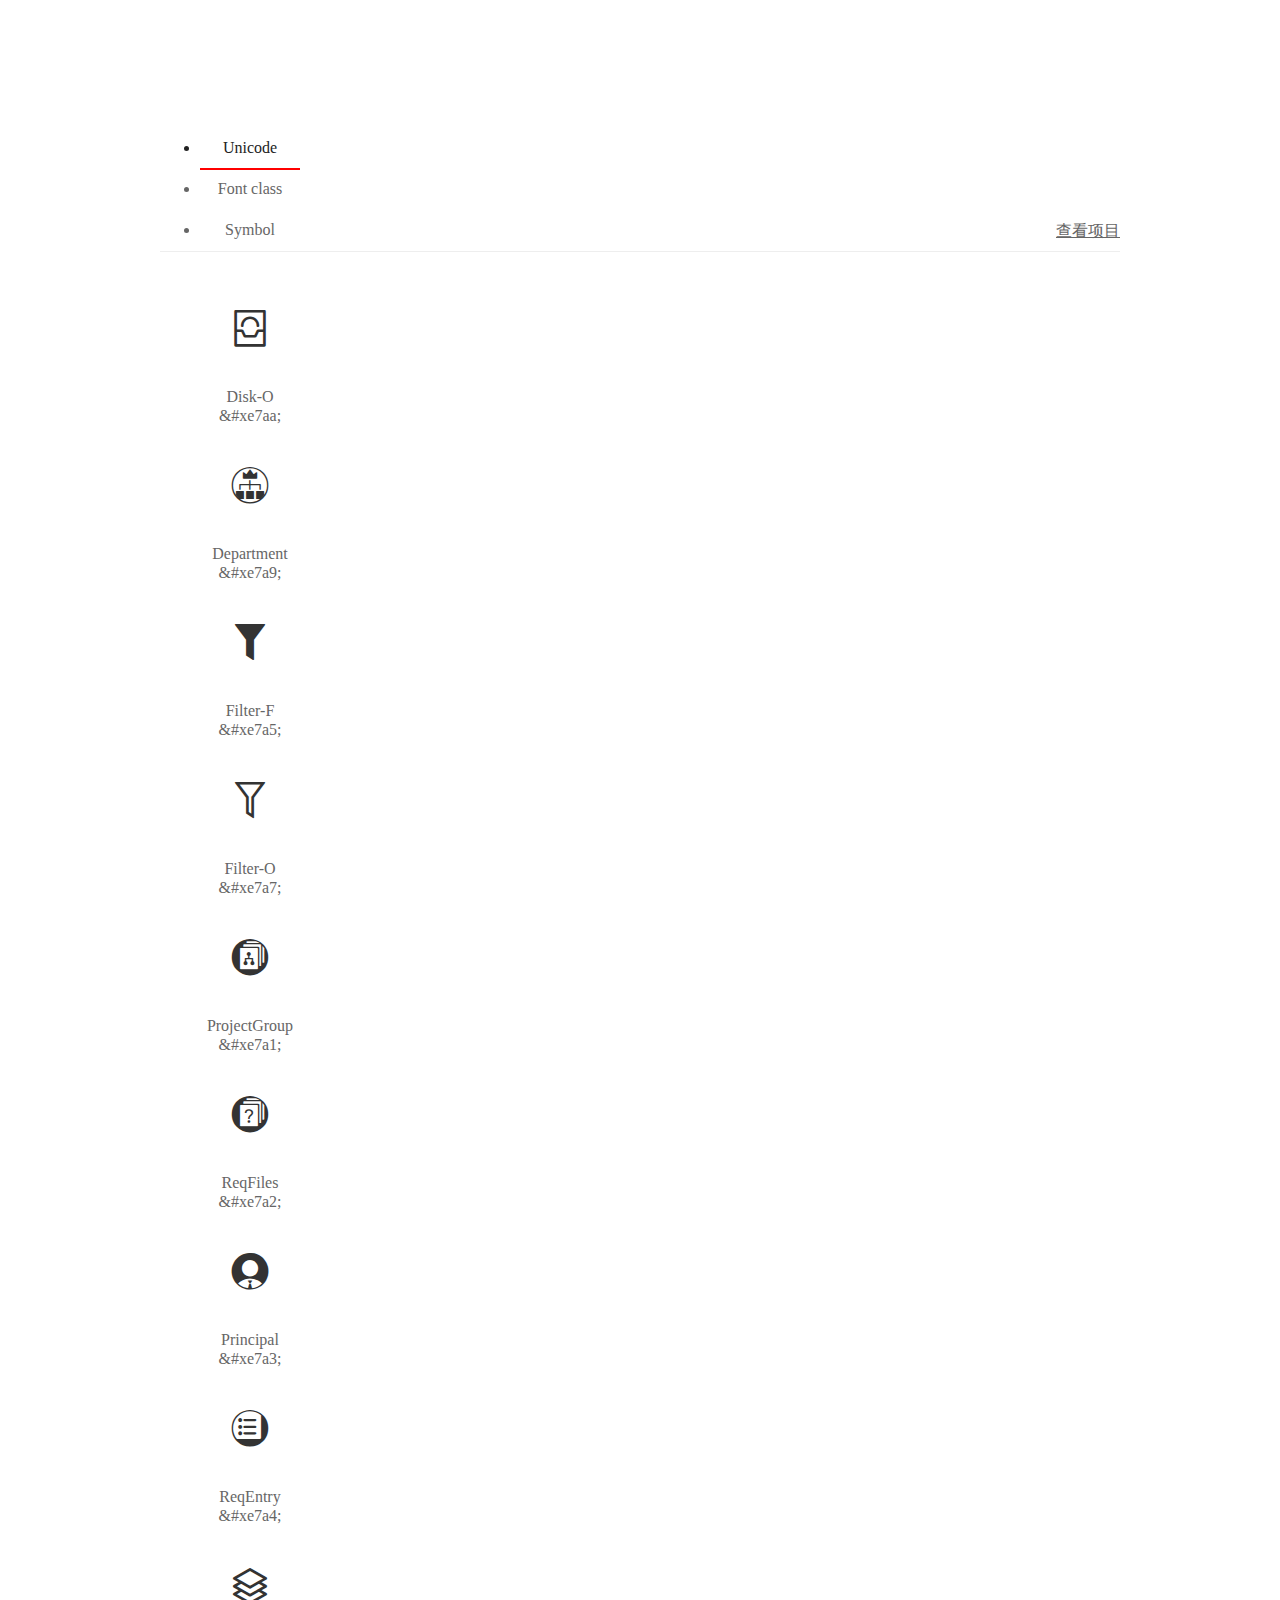
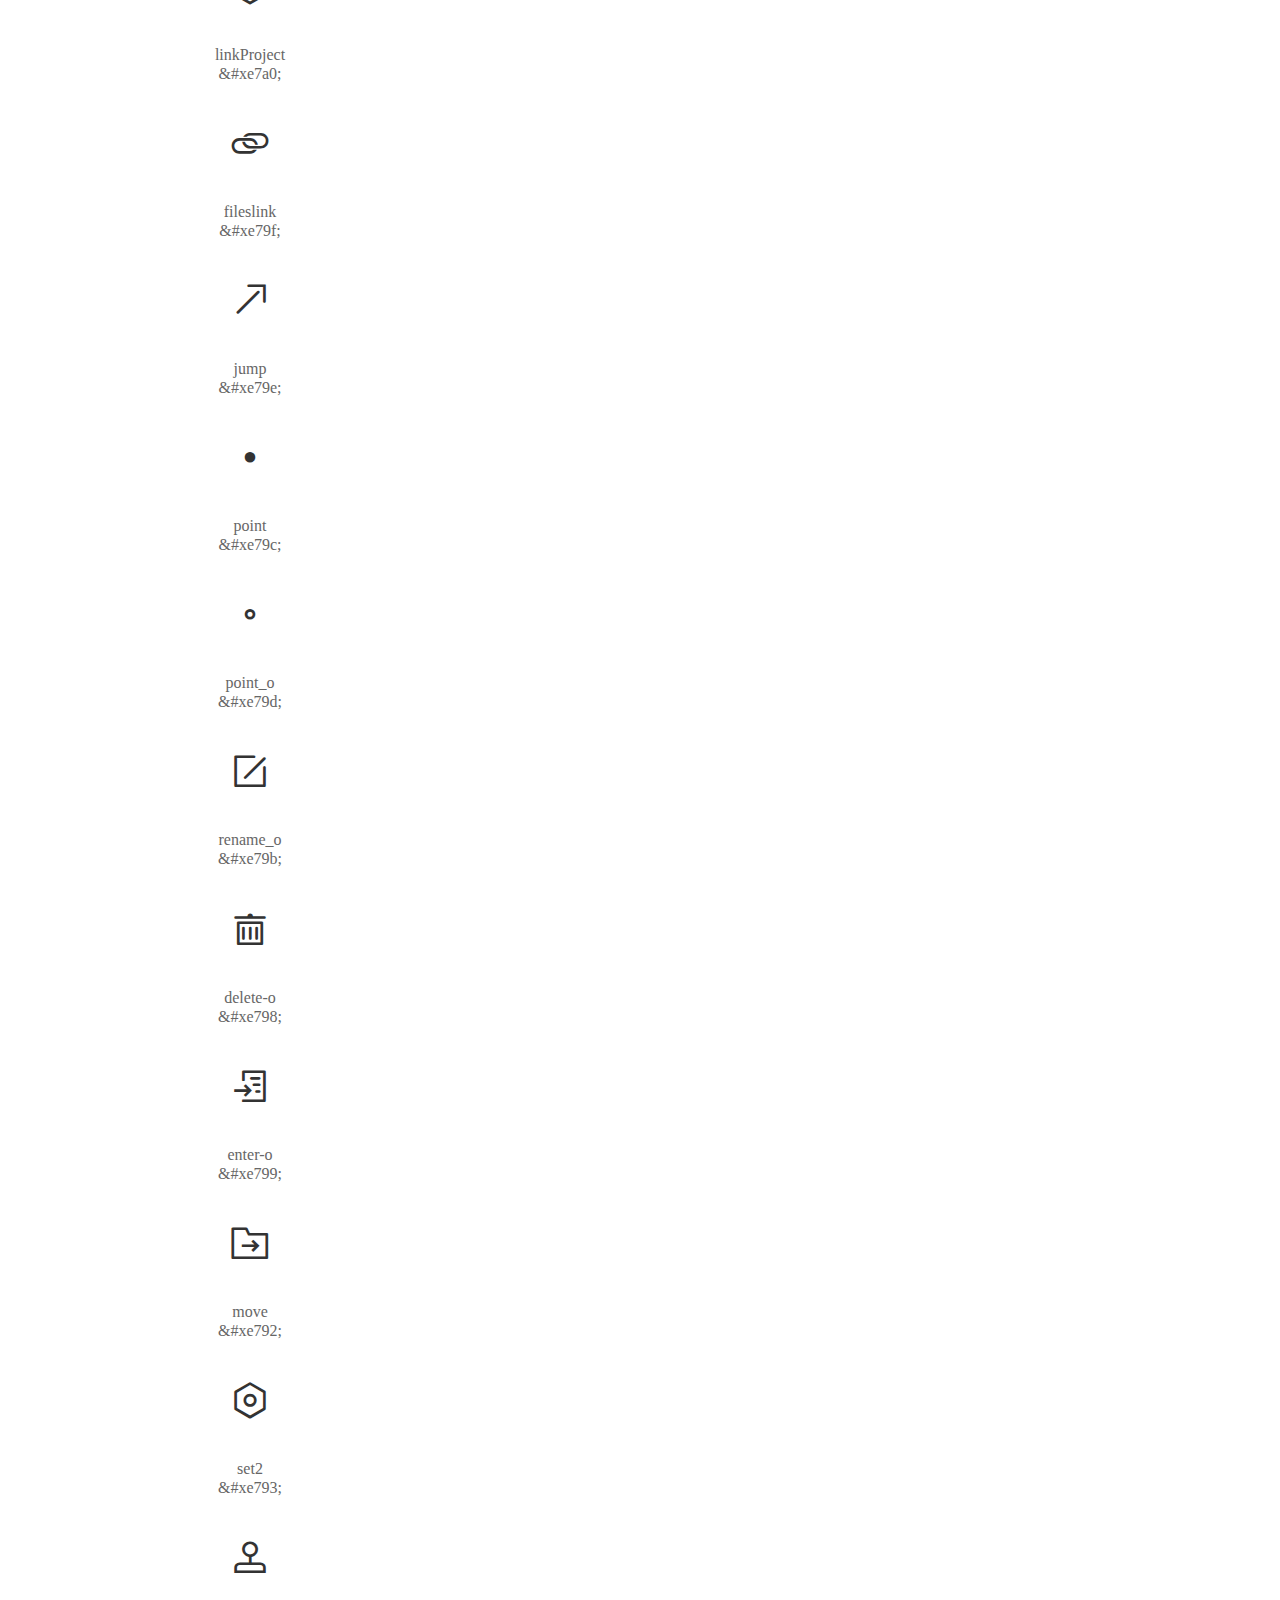
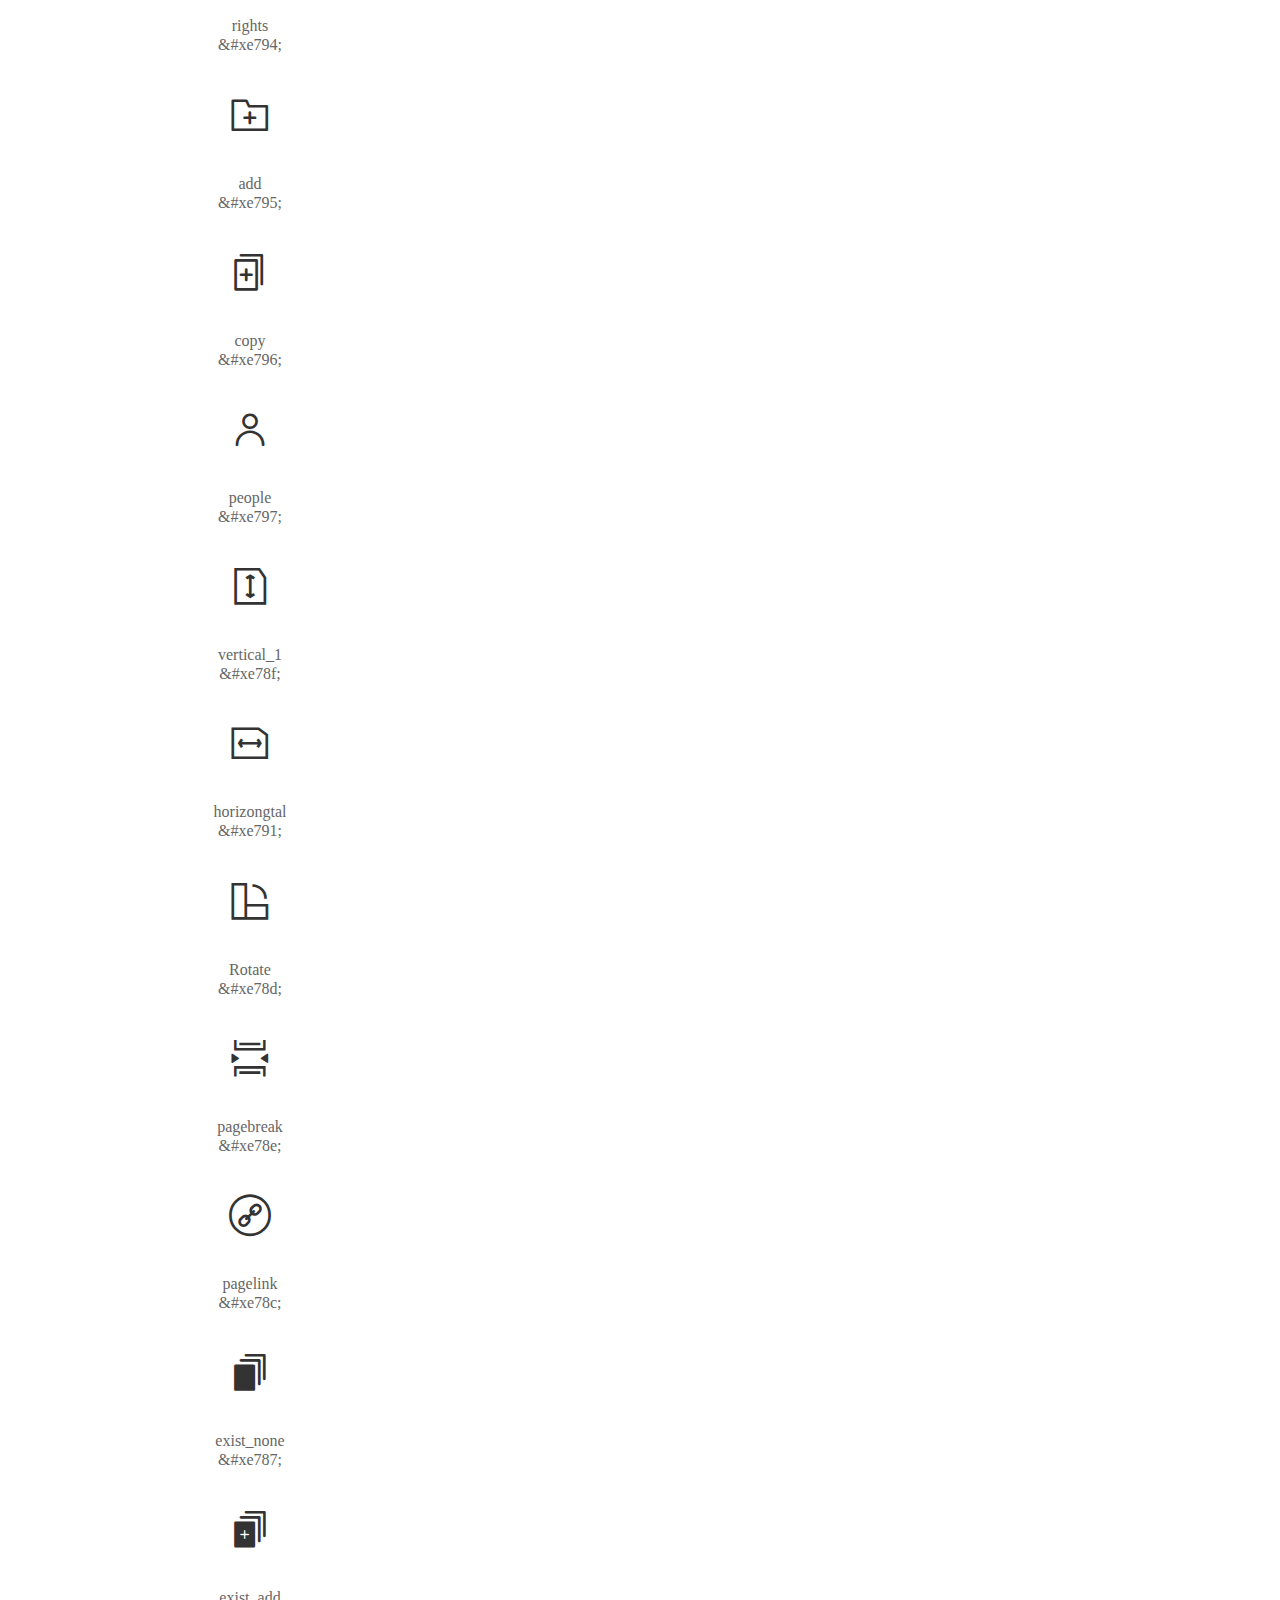
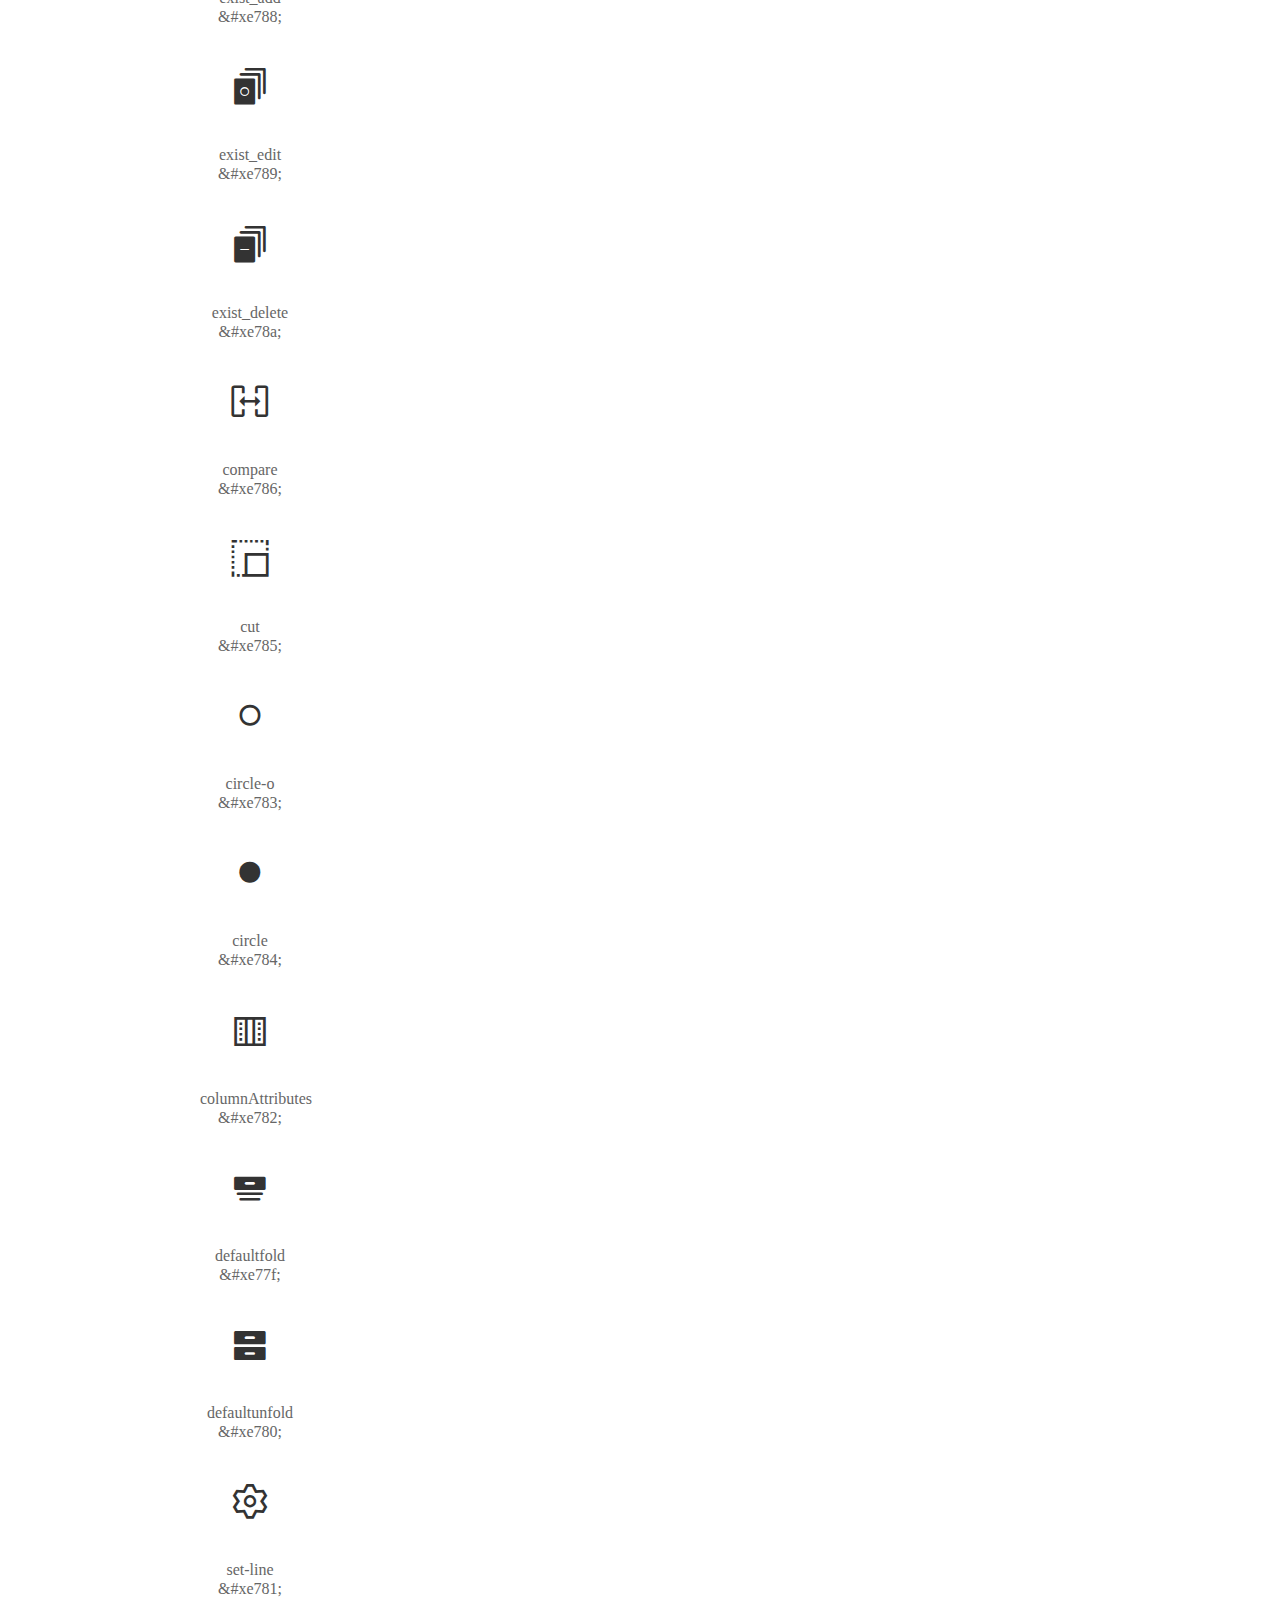
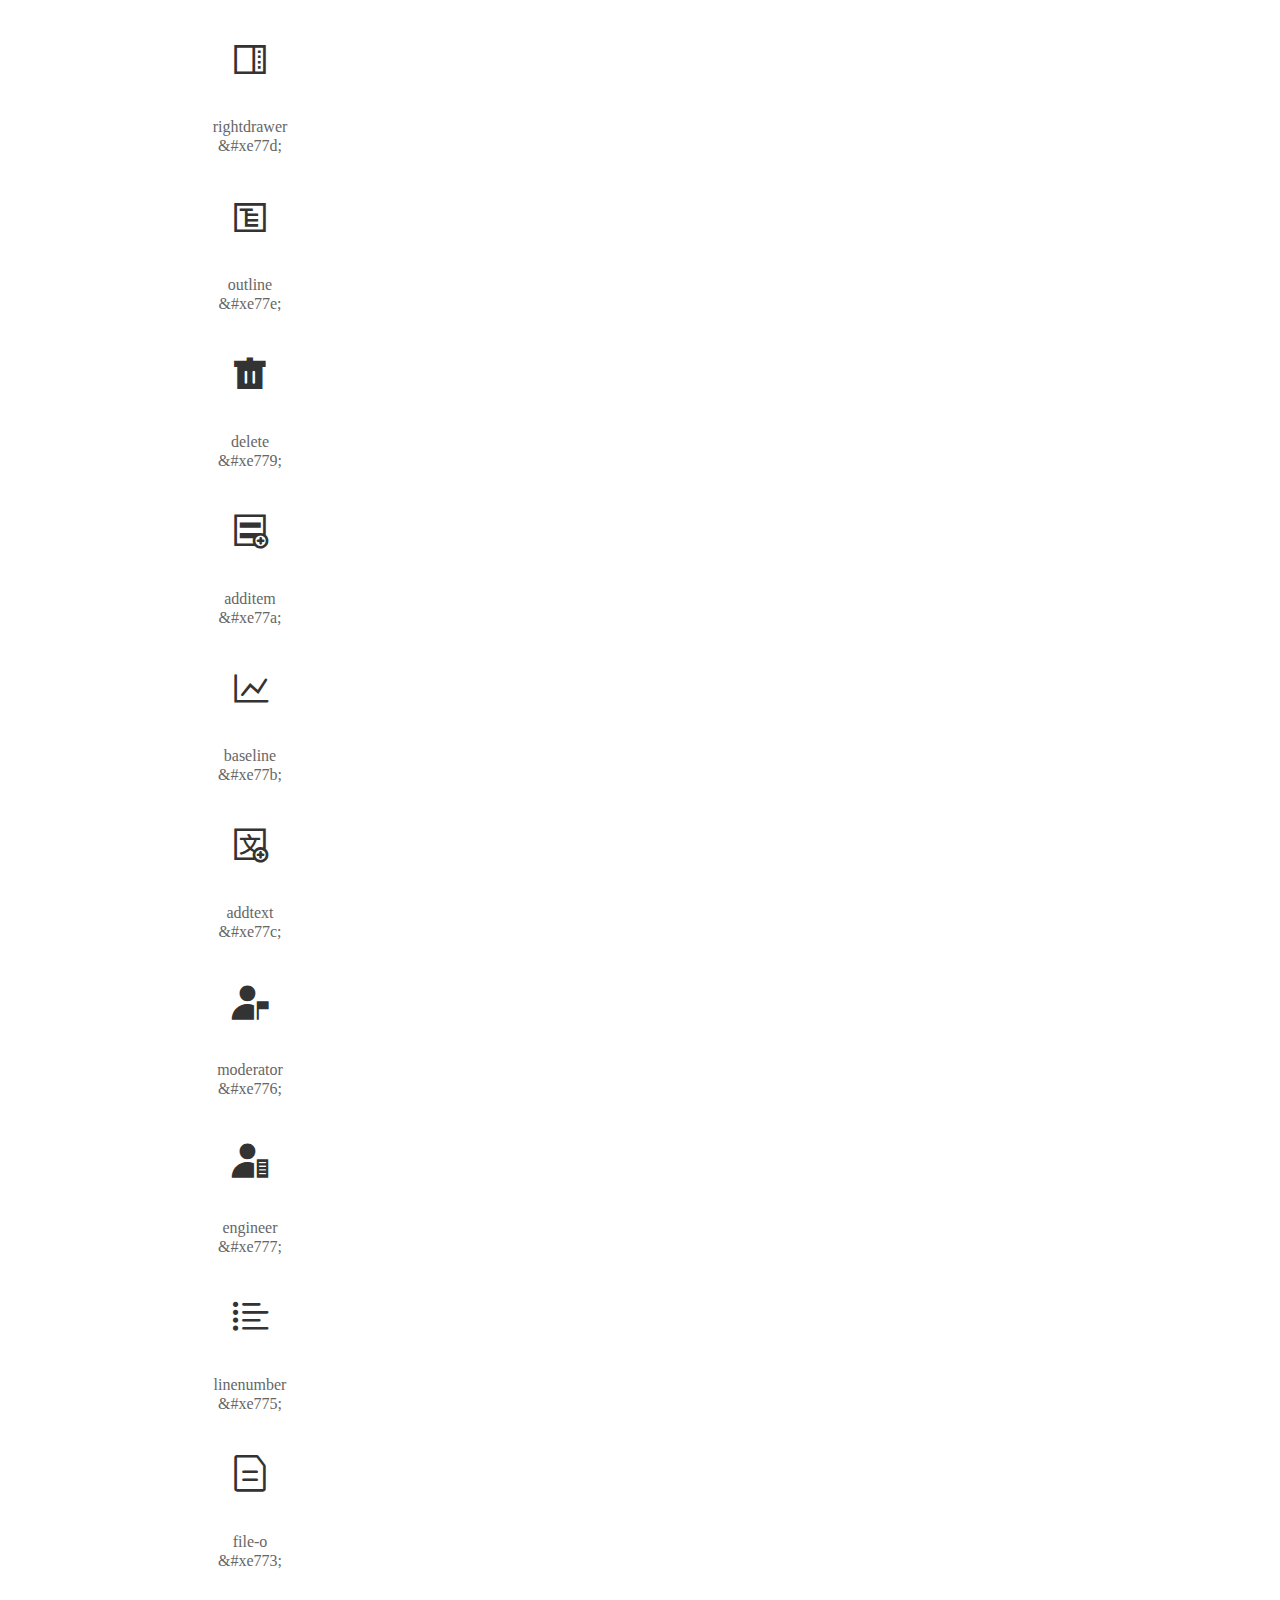
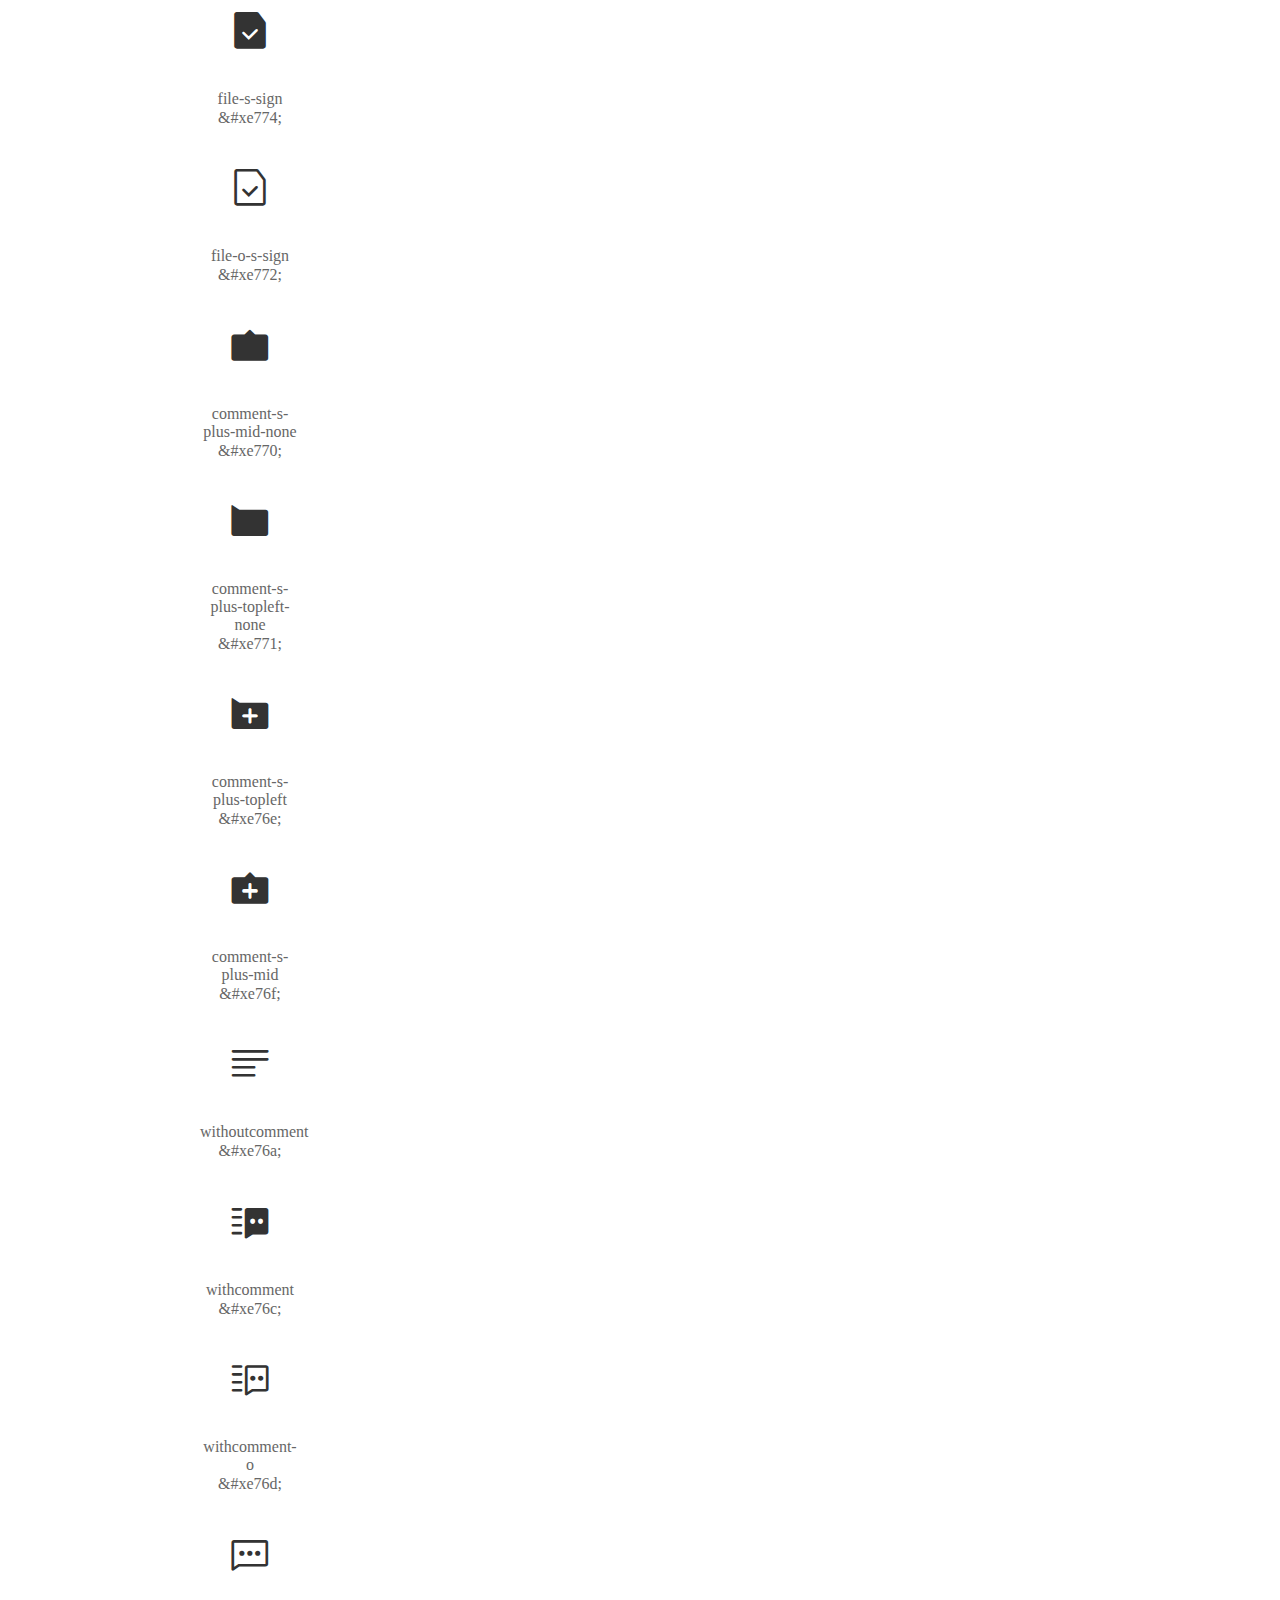
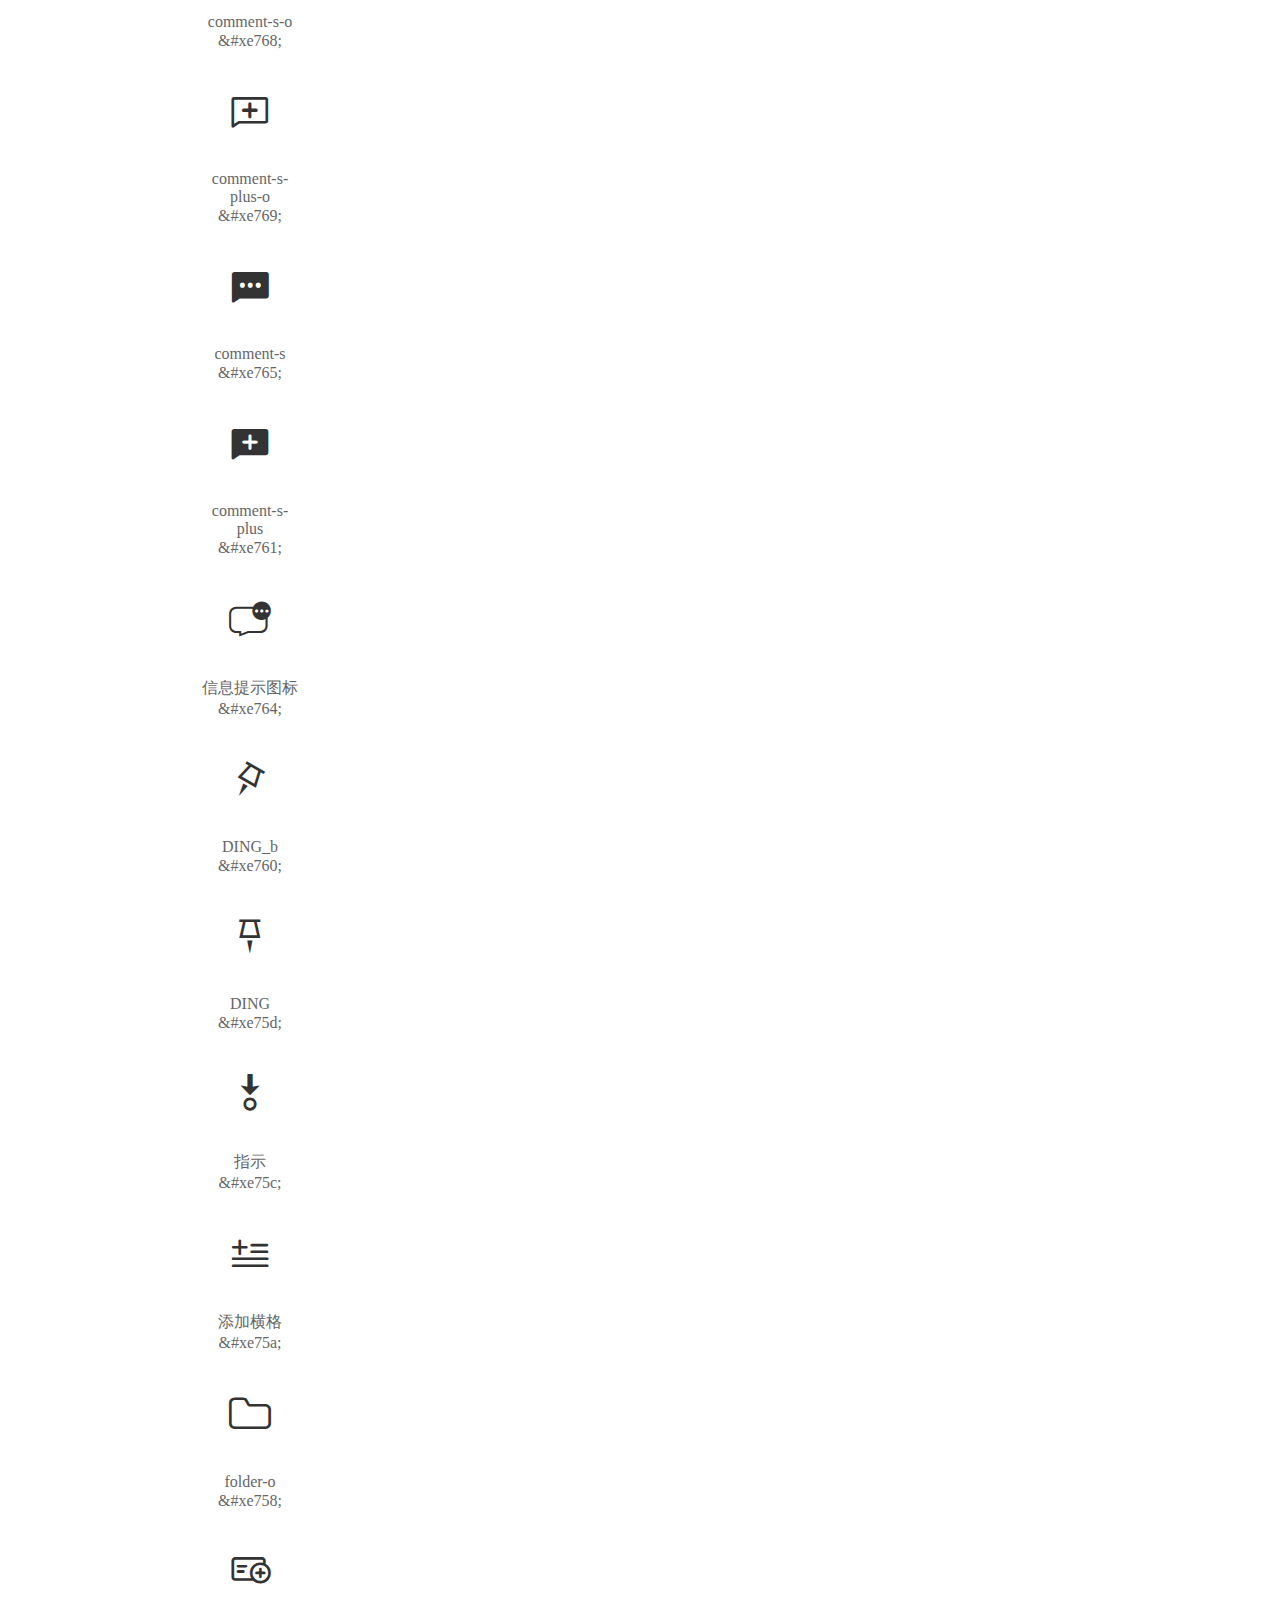
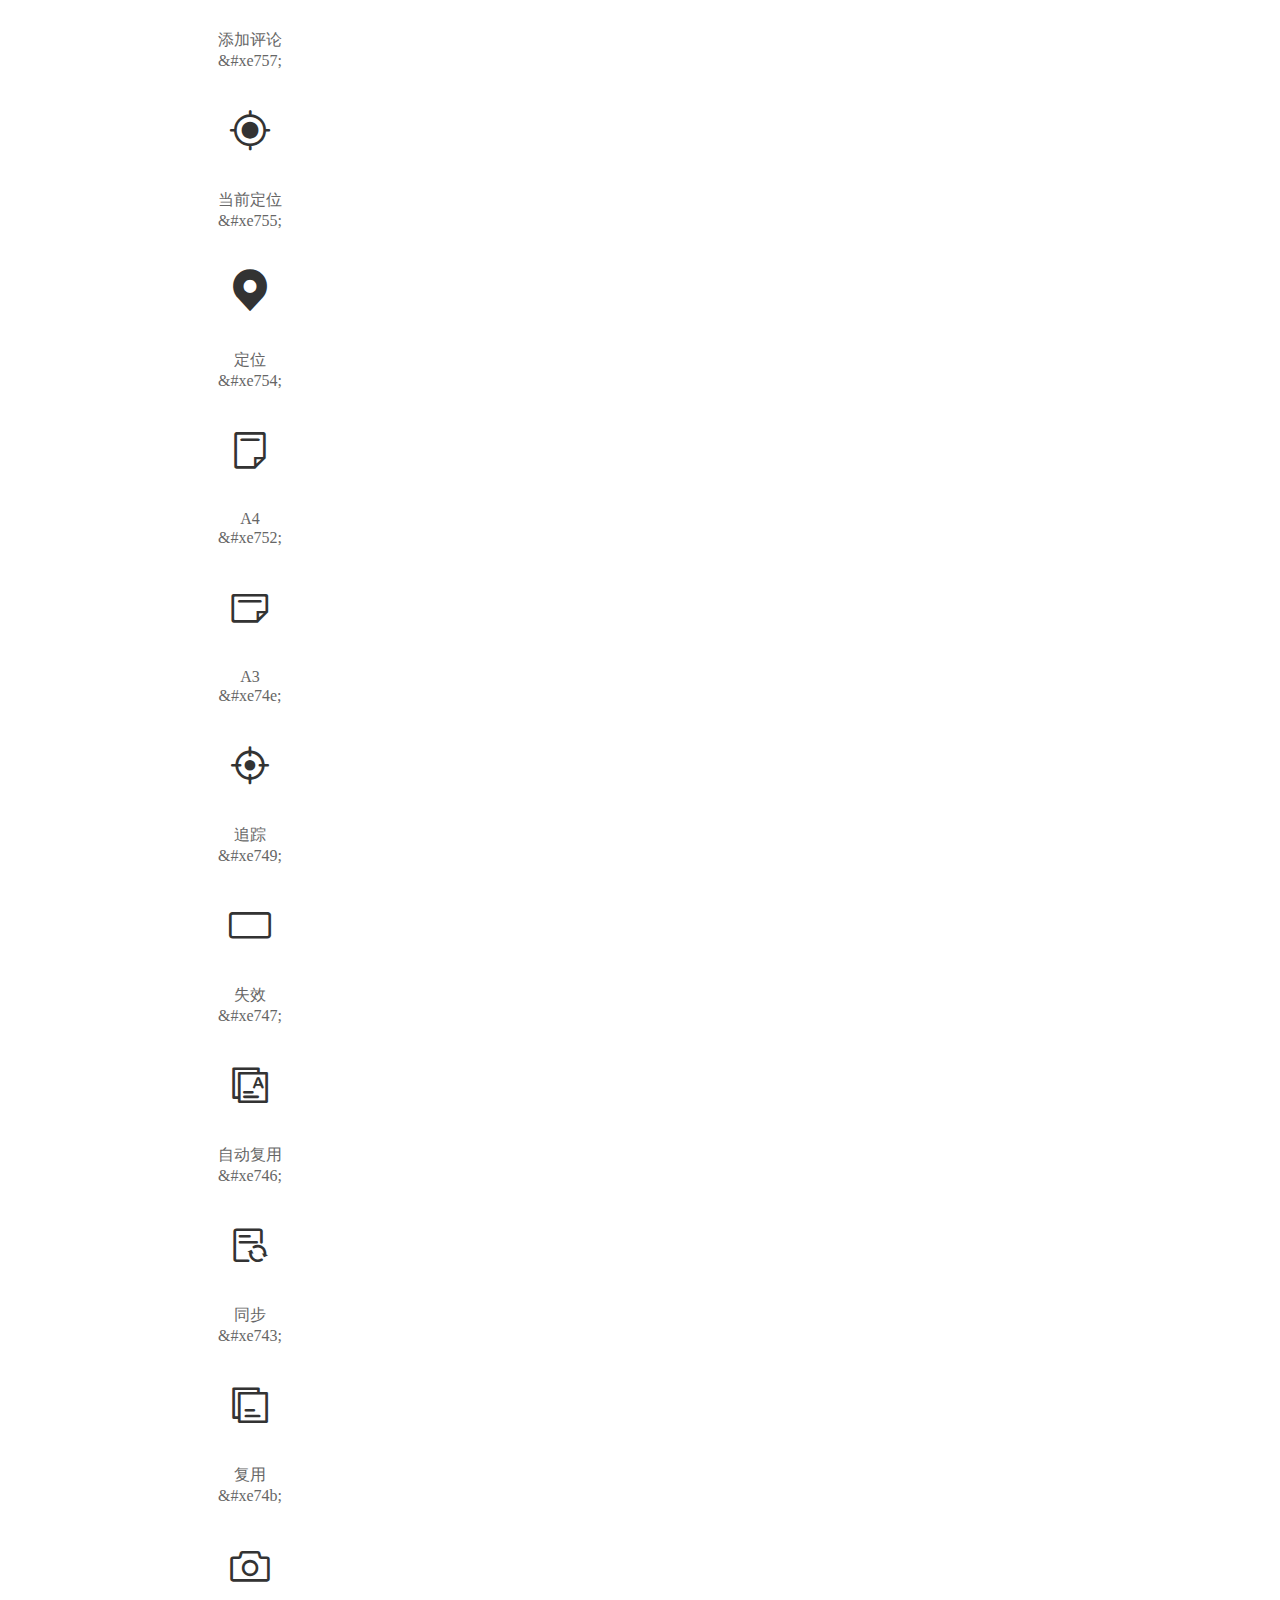
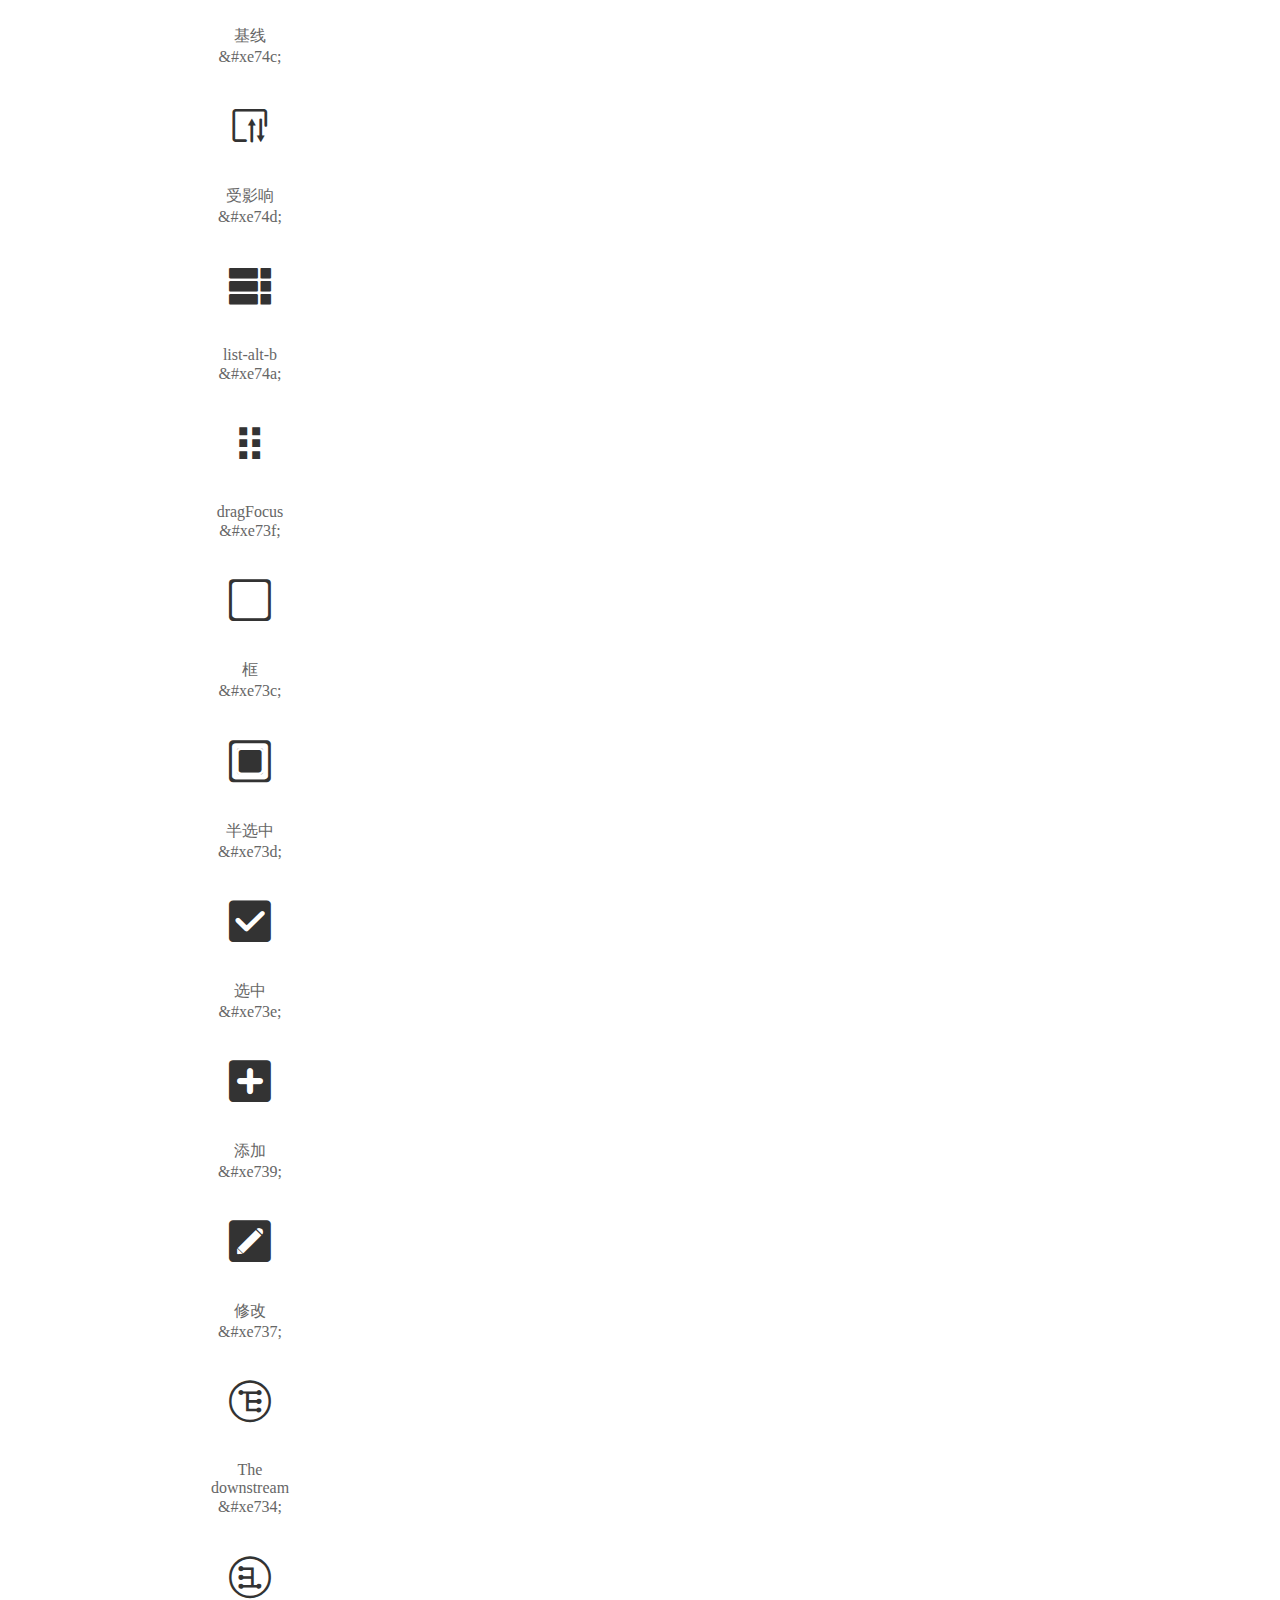
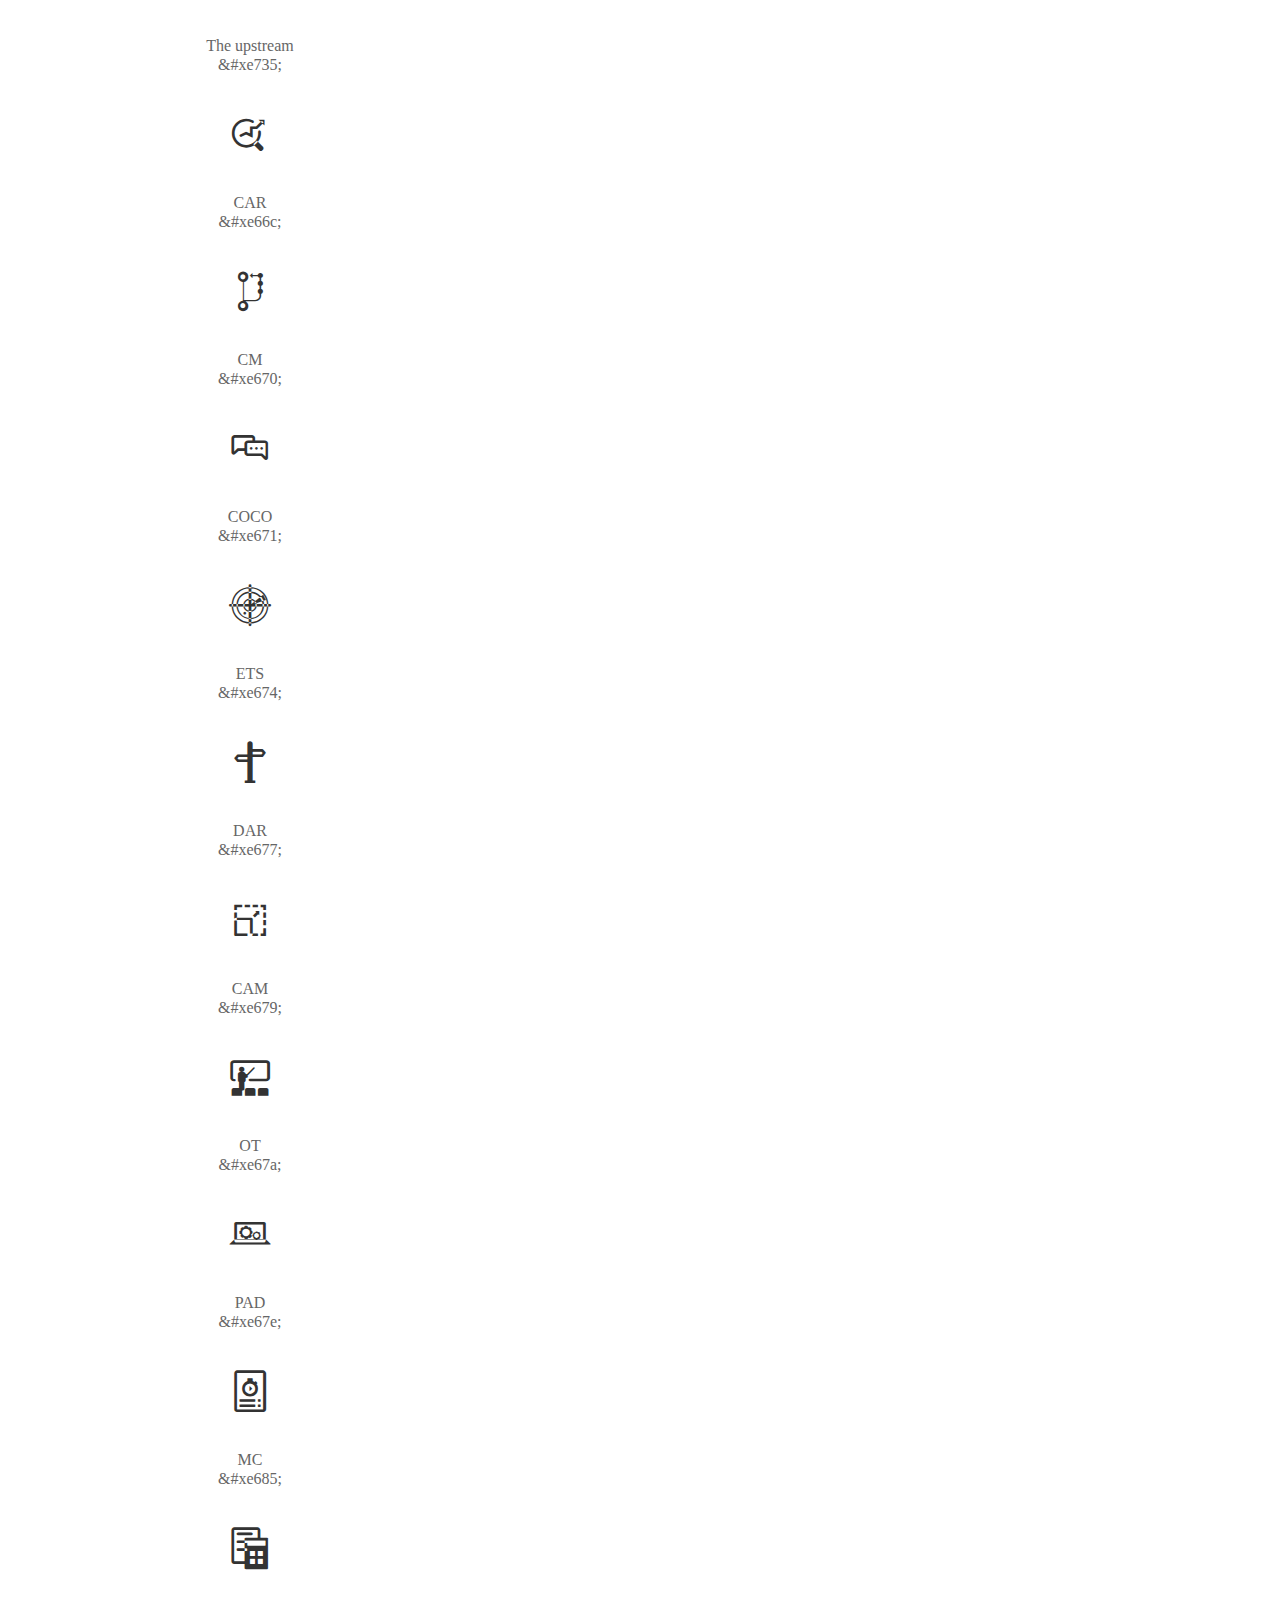
==== index.html @ cd9c57b7 "Automated deployment: Fri Dec 25 09:46:38 UTC 2020 189cdd7f37ed0f0b6b800c514dac4773251fe2a0" ====
<!DOCTYPE html>
<html>
<head>
  <meta charset="utf-8"/>
  <title>IconFont Demo</title>
  <link rel="shortcut icon" href="https://img.alicdn.com/tps/i4/TB1_oz6GVXXXXaFXpXXJDFnIXXX-64-64.ico" type="image/x-icon"/>
  <link rel="stylesheet" href="https://g.alicdn.com/thx/cube/1.3.2/cube.min.css">
  <link rel="stylesheet" href="demo.css">
  <link rel="stylesheet" href="iconfont.css">
  <script src="iconfont.js"></script>
  <!-- jQuery -->
  <script src="https://a1.alicdn.com/oss/uploads/2018/12/26/7bfddb60-08e8-11e9-9b04-53e73bb6408b.js"></script>
  <!-- 代码高亮 -->
  <script src="https://a1.alicdn.com/oss/uploads/2018/12/26/a3f714d0-08e6-11e9-8a15-ebf944d7534c.js"></script>
</head>
<body>
  <div class="main">
    <h1 class="logo"><a href="https://www.iconfont.cn/" title="iconfont 首页" target="_blank">&#xe86b;</a></h1>
    <div class="nav-tabs">
      <ul id="tabs" class="dib-box">
        <li class="dib active"><span>Unicode</span></li>
        <li class="dib"><span>Font class</span></li>
        <li class="dib"><span>Symbol</span></li>
      </ul>
      
      <a href="https://www.iconfont.cn/manage/index?manage_type=myprojects&projectId=692493" target="_blank" class="nav-more">查看项目</a>
      
    </div>
    <div class="tab-container">
      <div class="content unicode" style="display: block;">
          <ul class="icon_lists dib-box">
          
            <li class="dib">
              <span class="icon fa">&#xe7aa;</span>
                <div class="name">Disk-O</div>
                <div class="code-name">&amp;#xe7aa;</div>
              </li>
          
            <li class="dib">
              <span class="icon fa">&#xe7a9;</span>
                <div class="name">Department</div>
                <div class="code-name">&amp;#xe7a9;</div>
              </li>
          
            <li class="dib">
              <span class="icon fa">&#xe7a5;</span>
                <div class="name">Filter-F</div>
                <div class="code-name">&amp;#xe7a5;</div>
              </li>
          
            <li class="dib">
              <span class="icon fa">&#xe7a7;</span>
                <div class="name">Filter-O</div>
                <div class="code-name">&amp;#xe7a7;</div>
              </li>
          
            <li class="dib">
              <span class="icon fa">&#xe7a1;</span>
                <div class="name">ProjectGroup</div>
                <div class="code-name">&amp;#xe7a1;</div>
              </li>
          
            <li class="dib">
              <span class="icon fa">&#xe7a2;</span>
                <div class="name">ReqFiles</div>
                <div class="code-name">&amp;#xe7a2;</div>
              </li>
          
            <li class="dib">
              <span class="icon fa">&#xe7a3;</span>
                <div class="name">Principal</div>
                <div class="code-name">&amp;#xe7a3;</div>
              </li>
          
            <li class="dib">
              <span class="icon fa">&#xe7a4;</span>
                <div class="name">ReqEntry</div>
                <div class="code-name">&amp;#xe7a4;</div>
              </li>
          
            <li class="dib">
              <span class="icon fa">&#xe7a0;</span>
                <div class="name">linkProject</div>
                <div class="code-name">&amp;#xe7a0;</div>
              </li>
          
            <li class="dib">
              <span class="icon fa">&#xe79f;</span>
                <div class="name">fileslink</div>
                <div class="code-name">&amp;#xe79f;</div>
              </li>
          
            <li class="dib">
              <span class="icon fa">&#xe79e;</span>
                <div class="name">jump</div>
                <div class="code-name">&amp;#xe79e;</div>
              </li>
          
            <li class="dib">
              <span class="icon fa">&#xe79c;</span>
                <div class="name">point</div>
                <div class="code-name">&amp;#xe79c;</div>
              </li>
          
            <li class="dib">
              <span class="icon fa">&#xe79d;</span>
                <div class="name">point_o</div>
                <div class="code-name">&amp;#xe79d;</div>
              </li>
          
            <li class="dib">
              <span class="icon fa">&#xe79b;</span>
                <div class="name">rename_o</div>
                <div class="code-name">&amp;#xe79b;</div>
              </li>
          
            <li class="dib">
              <span class="icon fa">&#xe798;</span>
                <div class="name">delete-o</div>
                <div class="code-name">&amp;#xe798;</div>
              </li>
          
            <li class="dib">
              <span class="icon fa">&#xe799;</span>
                <div class="name">enter-o</div>
                <div class="code-name">&amp;#xe799;</div>
              </li>
          
            <li class="dib">
              <span class="icon fa">&#xe792;</span>
                <div class="name">move</div>
                <div class="code-name">&amp;#xe792;</div>
              </li>
          
            <li class="dib">
              <span class="icon fa">&#xe793;</span>
                <div class="name">set2</div>
                <div class="code-name">&amp;#xe793;</div>
              </li>
          
            <li class="dib">
              <span class="icon fa">&#xe794;</span>
                <div class="name">rights</div>
                <div class="code-name">&amp;#xe794;</div>
              </li>
          
            <li class="dib">
              <span class="icon fa">&#xe795;</span>
                <div class="name">add</div>
                <div class="code-name">&amp;#xe795;</div>
              </li>
          
            <li class="dib">
              <span class="icon fa">&#xe796;</span>
                <div class="name">copy</div>
                <div class="code-name">&amp;#xe796;</div>
              </li>
          
            <li class="dib">
              <span class="icon fa">&#xe797;</span>
                <div class="name">people</div>
                <div class="code-name">&amp;#xe797;</div>
              </li>
          
            <li class="dib">
              <span class="icon fa">&#xe78f;</span>
                <div class="name">vertical_1</div>
                <div class="code-name">&amp;#xe78f;</div>
              </li>
          
            <li class="dib">
              <span class="icon fa">&#xe791;</span>
                <div class="name">horizongtal</div>
                <div class="code-name">&amp;#xe791;</div>
              </li>
          
            <li class="dib">
              <span class="icon fa">&#xe78d;</span>
                <div class="name">Rotate</div>
                <div class="code-name">&amp;#xe78d;</div>
              </li>
          
            <li class="dib">
              <span class="icon fa">&#xe78e;</span>
                <div class="name">pagebreak</div>
                <div class="code-name">&amp;#xe78e;</div>
              </li>
          
            <li class="dib">
              <span class="icon fa">&#xe78c;</span>
                <div class="name">pagelink</div>
                <div class="code-name">&amp;#xe78c;</div>
              </li>
          
            <li class="dib">
              <span class="icon fa">&#xe787;</span>
                <div class="name">exist_none</div>
                <div class="code-name">&amp;#xe787;</div>
              </li>
          
            <li class="dib">
              <span class="icon fa">&#xe788;</span>
                <div class="name">exist_add</div>
                <div class="code-name">&amp;#xe788;</div>
              </li>
          
            <li class="dib">
              <span class="icon fa">&#xe789;</span>
                <div class="name">exist_edit</div>
                <div class="code-name">&amp;#xe789;</div>
              </li>
          
            <li class="dib">
              <span class="icon fa">&#xe78a;</span>
                <div class="name">exist_delete</div>
                <div class="code-name">&amp;#xe78a;</div>
              </li>
          
            <li class="dib">
              <span class="icon fa">&#xe786;</span>
                <div class="name">compare</div>
                <div class="code-name">&amp;#xe786;</div>
              </li>
          
            <li class="dib">
              <span class="icon fa">&#xe785;</span>
                <div class="name">cut</div>
                <div class="code-name">&amp;#xe785;</div>
              </li>
          
            <li class="dib">
              <span class="icon fa">&#xe783;</span>
                <div class="name">circle-o</div>
                <div class="code-name">&amp;#xe783;</div>
              </li>
          
            <li class="dib">
              <span class="icon fa">&#xe784;</span>
                <div class="name">circle</div>
                <div class="code-name">&amp;#xe784;</div>
              </li>
          
            <li class="dib">
              <span class="icon fa">&#xe782;</span>
                <div class="name">columnAttributes</div>
                <div class="code-name">&amp;#xe782;</div>
              </li>
          
            <li class="dib">
              <span class="icon fa">&#xe77f;</span>
                <div class="name">defaultfold</div>
                <div class="code-name">&amp;#xe77f;</div>
              </li>
          
            <li class="dib">
              <span class="icon fa">&#xe780;</span>
                <div class="name">defaultunfold</div>
                <div class="code-name">&amp;#xe780;</div>
              </li>
          
            <li class="dib">
              <span class="icon fa">&#xe781;</span>
                <div class="name">set-line</div>
                <div class="code-name">&amp;#xe781;</div>
              </li>
          
            <li class="dib">
              <span class="icon fa">&#xe77d;</span>
                <div class="name">rightdrawer</div>
                <div class="code-name">&amp;#xe77d;</div>
              </li>
          
            <li class="dib">
              <span class="icon fa">&#xe77e;</span>
                <div class="name">outline</div>
                <div class="code-name">&amp;#xe77e;</div>
              </li>
          
            <li class="dib">
              <span class="icon fa">&#xe779;</span>
                <div class="name">delete</div>
                <div class="code-name">&amp;#xe779;</div>
              </li>
          
            <li class="dib">
              <span class="icon fa">&#xe77a;</span>
                <div class="name">additem</div>
                <div class="code-name">&amp;#xe77a;</div>
              </li>
          
            <li class="dib">
              <span class="icon fa">&#xe77b;</span>
                <div class="name">baseline</div>
                <div class="code-name">&amp;#xe77b;</div>
              </li>
          
            <li class="dib">
              <span class="icon fa">&#xe77c;</span>
                <div class="name">addtext</div>
                <div class="code-name">&amp;#xe77c;</div>
              </li>
          
            <li class="dib">
              <span class="icon fa">&#xe776;</span>
                <div class="name">moderator</div>
                <div class="code-name">&amp;#xe776;</div>
              </li>
          
            <li class="dib">
              <span class="icon fa">&#xe777;</span>
                <div class="name">engineer</div>
                <div class="code-name">&amp;#xe777;</div>
              </li>
          
            <li class="dib">
              <span class="icon fa">&#xe775;</span>
                <div class="name">linenumber</div>
                <div class="code-name">&amp;#xe775;</div>
              </li>
          
            <li class="dib">
              <span class="icon fa">&#xe773;</span>
                <div class="name">file-o</div>
                <div class="code-name">&amp;#xe773;</div>
              </li>
          
            <li class="dib">
              <span class="icon fa">&#xe774;</span>
                <div class="name">file-s-sign</div>
                <div class="code-name">&amp;#xe774;</div>
              </li>
          
            <li class="dib">
              <span class="icon fa">&#xe772;</span>
                <div class="name">file-o-s-sign</div>
                <div class="code-name">&amp;#xe772;</div>
              </li>
          
            <li class="dib">
              <span class="icon fa">&#xe770;</span>
                <div class="name">comment-s-plus-mid-none</div>
                <div class="code-name">&amp;#xe770;</div>
              </li>
          
            <li class="dib">
              <span class="icon fa">&#xe771;</span>
                <div class="name">comment-s-plus-topleft-none</div>
                <div class="code-name">&amp;#xe771;</div>
              </li>
          
            <li class="dib">
              <span class="icon fa">&#xe76e;</span>
                <div class="name">comment-s-plus-topleft</div>
                <div class="code-name">&amp;#xe76e;</div>
              </li>
          
            <li class="dib">
              <span class="icon fa">&#xe76f;</span>
                <div class="name">comment-s-plus-mid</div>
                <div class="code-name">&amp;#xe76f;</div>
              </li>
          
            <li class="dib">
              <span class="icon fa">&#xe76a;</span>
                <div class="name">withoutcomment</div>
                <div class="code-name">&amp;#xe76a;</div>
              </li>
          
            <li class="dib">
              <span class="icon fa">&#xe76c;</span>
                <div class="name">withcomment</div>
                <div class="code-name">&amp;#xe76c;</div>
              </li>
          
            <li class="dib">
              <span class="icon fa">&#xe76d;</span>
                <div class="name">withcomment-o</div>
                <div class="code-name">&amp;#xe76d;</div>
              </li>
          
            <li class="dib">
              <span class="icon fa">&#xe768;</span>
                <div class="name">comment-s-o</div>
                <div class="code-name">&amp;#xe768;</div>
              </li>
          
            <li class="dib">
              <span class="icon fa">&#xe769;</span>
                <div class="name">comment-s-plus-o</div>
                <div class="code-name">&amp;#xe769;</div>
              </li>
          
            <li class="dib">
              <span class="icon fa">&#xe765;</span>
                <div class="name">comment-s</div>
                <div class="code-name">&amp;#xe765;</div>
              </li>
          
            <li class="dib">
              <span class="icon fa">&#xe761;</span>
                <div class="name">comment-s-plus</div>
                <div class="code-name">&amp;#xe761;</div>
              </li>
          
            <li class="dib">
              <span class="icon fa">&#xe764;</span>
                <div class="name">信息提示图标</div>
                <div class="code-name">&amp;#xe764;</div>
              </li>
          
            <li class="dib">
              <span class="icon fa">&#xe760;</span>
                <div class="name">DING_b</div>
                <div class="code-name">&amp;#xe760;</div>
              </li>
          
            <li class="dib">
              <span class="icon fa">&#xe75d;</span>
                <div class="name">DING</div>
                <div class="code-name">&amp;#xe75d;</div>
              </li>
          
            <li class="dib">
              <span class="icon fa">&#xe75c;</span>
                <div class="name">指示</div>
                <div class="code-name">&amp;#xe75c;</div>
              </li>
          
            <li class="dib">
              <span class="icon fa">&#xe75a;</span>
                <div class="name">添加横格</div>
                <div class="code-name">&amp;#xe75a;</div>
              </li>
          
            <li class="dib">
              <span class="icon fa">&#xe758;</span>
                <div class="name">folder-o</div>
                <div class="code-name">&amp;#xe758;</div>
              </li>
          
            <li class="dib">
              <span class="icon fa">&#xe757;</span>
                <div class="name">添加评论</div>
                <div class="code-name">&amp;#xe757;</div>
              </li>
          
            <li class="dib">
              <span class="icon fa">&#xe755;</span>
                <div class="name">当前定位</div>
                <div class="code-name">&amp;#xe755;</div>
              </li>
          
            <li class="dib">
              <span class="icon fa">&#xe754;</span>
                <div class="name">定位</div>
                <div class="code-name">&amp;#xe754;</div>
              </li>
          
            <li class="dib">
              <span class="icon fa">&#xe752;</span>
                <div class="name">A4</div>
                <div class="code-name">&amp;#xe752;</div>
              </li>
          
            <li class="dib">
              <span class="icon fa">&#xe74e;</span>
                <div class="name">A3</div>
                <div class="code-name">&amp;#xe74e;</div>
              </li>
          
            <li class="dib">
              <span class="icon fa">&#xe749;</span>
                <div class="name">追踪</div>
                <div class="code-name">&amp;#xe749;</div>
              </li>
          
            <li class="dib">
              <span class="icon fa">&#xe747;</span>
                <div class="name">失效</div>
                <div class="code-name">&amp;#xe747;</div>
              </li>
          
            <li class="dib">
              <span class="icon fa">&#xe746;</span>
                <div class="name">自动复用</div>
                <div class="code-name">&amp;#xe746;</div>
              </li>
          
            <li class="dib">
              <span class="icon fa">&#xe743;</span>
                <div class="name">同步</div>
                <div class="code-name">&amp;#xe743;</div>
              </li>
          
            <li class="dib">
              <span class="icon fa">&#xe74b;</span>
                <div class="name">复用</div>
                <div class="code-name">&amp;#xe74b;</div>
              </li>
          
            <li class="dib">
              <span class="icon fa">&#xe74c;</span>
                <div class="name">基线</div>
                <div class="code-name">&amp;#xe74c;</div>
              </li>
          
            <li class="dib">
              <span class="icon fa">&#xe74d;</span>
                <div class="name">受影响</div>
                <div class="code-name">&amp;#xe74d;</div>
              </li>
          
            <li class="dib">
              <span class="icon fa">&#xe74a;</span>
                <div class="name">list-alt-b</div>
                <div class="code-name">&amp;#xe74a;</div>
              </li>
          
            <li class="dib">
              <span class="icon fa">&#xe73f;</span>
                <div class="name">dragFocus</div>
                <div class="code-name">&amp;#xe73f;</div>
              </li>
          
            <li class="dib">
              <span class="icon fa">&#xe73c;</span>
                <div class="name">框</div>
                <div class="code-name">&amp;#xe73c;</div>
              </li>
          
            <li class="dib">
              <span class="icon fa">&#xe73d;</span>
                <div class="name">半选中</div>
                <div class="code-name">&amp;#xe73d;</div>
              </li>
          
            <li class="dib">
              <span class="icon fa">&#xe73e;</span>
                <div class="name">选中</div>
                <div class="code-name">&amp;#xe73e;</div>
              </li>
          
            <li class="dib">
              <span class="icon fa">&#xe739;</span>
                <div class="name">添加</div>
                <div class="code-name">&amp;#xe739;</div>
              </li>
          
            <li class="dib">
              <span class="icon fa">&#xe737;</span>
                <div class="name">修改</div>
                <div class="code-name">&amp;#xe737;</div>
              </li>
          
            <li class="dib">
              <span class="icon fa">&#xe734;</span>
                <div class="name">The downstream</div>
                <div class="code-name">&amp;#xe734;</div>
              </li>
          
            <li class="dib">
              <span class="icon fa">&#xe735;</span>
                <div class="name">The upstream</div>
                <div class="code-name">&amp;#xe735;</div>
              </li>
          
            <li class="dib">
              <span class="icon fa">&#xe66c;</span>
                <div class="name">CAR</div>
                <div class="code-name">&amp;#xe66c;</div>
              </li>
          
            <li class="dib">
              <span class="icon fa">&#xe670;</span>
                <div class="name">CM</div>
                <div class="code-name">&amp;#xe670;</div>
              </li>
          
            <li class="dib">
              <span class="icon fa">&#xe671;</span>
                <div class="name">COCO</div>
                <div class="code-name">&amp;#xe671;</div>
              </li>
          
            <li class="dib">
              <span class="icon fa">&#xe674;</span>
                <div class="name">ETS</div>
                <div class="code-name">&amp;#xe674;</div>
              </li>
          
            <li class="dib">
              <span class="icon fa">&#xe677;</span>
                <div class="name">DAR</div>
                <div class="code-name">&amp;#xe677;</div>
              </li>
          
            <li class="dib">
              <span class="icon fa">&#xe679;</span>
                <div class="name">CAM</div>
                <div class="code-name">&amp;#xe679;</div>
              </li>
          
            <li class="dib">
              <span class="icon fa">&#xe67a;</span>
                <div class="name">OT</div>
                <div class="code-name">&amp;#xe67a;</div>
              </li>
          
            <li class="dib">
              <span class="icon fa">&#xe67e;</span>
                <div class="name">PAD</div>
                <div class="code-name">&amp;#xe67e;</div>
              </li>
          
            <li class="dib">
              <span class="icon fa">&#xe685;</span>
                <div class="name">MC</div>
                <div class="code-name">&amp;#xe685;</div>
              </li>
          
            <li class="dib">
              <span class="icon fa">&#xe68a;</span>
                <div class="name">MPM</div>
                <div class="code-name">&amp;#xe68a;</div>
              </li>
          
            <li class="dib">
              <span class="icon fa">&#xe68d;</span>
                <div class="name">PI</div>
                <div class="code-name">&amp;#xe68d;</div>
              </li>
          
            <li class="dib">
              <span class="icon fa">&#xe6a9;</span>
                <div class="name">PCM</div>
                <div class="code-name">&amp;#xe6a9;</div>
              </li>
          
            <li class="dib">
              <span class="icon fa">&#xe6ae;</span>
                <div class="name">PLAN</div>
                <div class="code-name">&amp;#xe6ae;</div>
              </li>
          
            <li class="dib">
              <span class="icon fa">&#xe6af;</span>
                <div class="name">PQA</div>
                <div class="code-name">&amp;#xe6af;</div>
              </li>
          
            <li class="dib">
              <span class="icon fa">&#xe6b2;</span>
                <div class="name">PR</div>
                <div class="code-name">&amp;#xe6b2;</div>
              </li>
          
            <li class="dib">
              <span class="icon fa">&#xe6b3;</span>
                <div class="name">RDM</div>
                <div class="code-name">&amp;#xe6b3;</div>
              </li>
          
            <li class="dib">
              <span class="icon fa">&#xe6b5;</span>
                <div class="name">SAM</div>
                <div class="code-name">&amp;#xe6b5;</div>
              </li>
          
            <li class="dib">
              <span class="icon fa">&#xe6da;</span>
                <div class="name">SWM</div>
                <div class="code-name">&amp;#xe6da;</div>
              </li>
          
            <li class="dib">
              <span class="icon fa">&#xe72a;</span>
                <div class="name">VV</div>
                <div class="code-name">&amp;#xe72a;</div>
              </li>
          
            <li class="dib">
              <span class="icon fa">&#xe72e;</span>
                <div class="name">TS</div>
                <div class="code-name">&amp;#xe72e;</div>
              </li>
          
            <li class="dib">
              <span class="icon fa">&#xe731;</span>
                <div class="name">SD</div>
                <div class="code-name">&amp;#xe731;</div>
              </li>
          
            <li class="dib">
              <span class="icon fa">&#xe732;</span>
                <div class="name">RSK</div>
                <div class="code-name">&amp;#xe732;</div>
              </li>
          
            <li class="dib">
              <span class="icon fa">&#xe9bc;</span>
                <div class="name">angle-double-up</div>
                <div class="code-name">&amp;#xe9bc;</div>
              </li>
          
            <li class="dib">
              <span class="icon fa">&#xe618;</span>
                <div class="name">angle-right</div>
                <div class="code-name">&amp;#xe618;</div>
              </li>
          
            <li class="dib">
              <span class="icon fa">&#xe625;</span>
                <div class="name">angle-double-right</div>
                <div class="code-name">&amp;#xe625;</div>
              </li>
          
            <li class="dib">
              <span class="icon fa">&#xe65f;</span>
                <div class="name">angle-double-left</div>
                <div class="code-name">&amp;#xe65f;</div>
              </li>
          
            <li class="dib">
              <span class="icon fa">&#xe619;</span>
                <div class="name">angle-down</div>
                <div class="code-name">&amp;#xe619;</div>
              </li>
          
            <li class="dib">
              <span class="icon fa">&#xe6d9;</span>
                <div class="name">angle-double-down</div>
                <div class="code-name">&amp;#xe6d9;</div>
              </li>
          
            <li class="dib">
              <span class="icon fa">&#xe624;</span>
                <div class="name">angle-up</div>
                <div class="code-name">&amp;#xe624;</div>
              </li>
          
            <li class="dib">
              <span class="icon fa">&#xe603;</span>
                <div class="name">angle-left</div>
                <div class="code-name">&amp;#xe603;</div>
              </li>
          
            <li class="dib">
              <span class="icon fa">&#xe614;</span>
                <div class="name">消息</div>
                <div class="code-name">&amp;#xe614;</div>
              </li>
          
            <li class="dib">
              <span class="icon fa">&#xe728;</span>
                <div class="name">消息</div>
                <div class="code-name">&amp;#xe728;</div>
              </li>
          
            <li class="dib">
              <span class="icon fa">&#xe662;</span>
                <div class="name">relationship</div>
                <div class="code-name">&amp;#xe662;</div>
              </li>
          
            <li class="dib">
              <span class="icon fa">&#xe66a;</span>
                <div class="name">tree shape</div>
                <div class="code-name">&amp;#xe66a;</div>
              </li>
          
            <li class="dib">
              <span class="icon fa">&#xeaac;</span>
                <div class="name">file</div>
                <div class="code-name">&amp;#xeaac;</div>
              </li>
          
            <li class="dib">
              <span class="icon fa">&#xe628;</span>
                <div class="name">参考文件</div>
                <div class="code-name">&amp;#xe628;</div>
              </li>
          
            <li class="dib">
              <span class="icon fa">&#xeaaf;</span>
                <div class="name">file-code-o</div>
                <div class="code-name">&amp;#xeaaf;</div>
              </li>
          
            <li class="dib">
              <span class="icon fa">&#xe6fe;</span>
                <div class="name">filter</div>
                <div class="code-name">&amp;#xe6fe;</div>
              </li>
          
            <li class="dib">
              <span class="icon fa">&#xeab4;</span>
                <div class="name">eye</div>
                <div class="code-name">&amp;#xeab4;</div>
              </li>
          
            <li class="dib">
              <span class="icon fa">&#xe6ff;</span>
                <div class="name">check</div>
                <div class="code-name">&amp;#xe6ff;</div>
              </li>
          
            <li class="dib">
              <span class="icon fa">&#xeab6;</span>
                <div class="name">eye-slash</div>
                <div class="code-name">&amp;#xeab6;</div>
              </li>
          
            <li class="dib">
              <span class="icon fa">&#xe68c;</span>
                <div class="name">配置数据源</div>
                <div class="code-name">&amp;#xe68c;</div>
              </li>
          
            <li class="dib">
              <span class="icon fa">&#xeabd;</span>
                <div class="name">file-word-o</div>
                <div class="code-name">&amp;#xeabd;</div>
              </li>
          
            <li class="dib">
              <span class="icon fa">&#xe7da;</span>
                <div class="name">people_list_light</div>
                <div class="code-name">&amp;#xe7da;</div>
              </li>
          
            <li class="dib">
              <span class="icon fa">&#xeac5;</span>
                <div class="name">flag-o</div>
                <div class="code-name">&amp;#xeac5;</div>
              </li>
          
            <li class="dib">
              <span class="icon fa">&#xe7dd;</span>
                <div class="name">profile_light</div>
                <div class="code-name">&amp;#xe7dd;</div>
              </li>
          
            <li class="dib">
              <span class="icon fa">&#xeaca;</span>
                <div class="name">folder-o</div>
                <div class="code-name">&amp;#xeaca;</div>
              </li>
          
            <li class="dib">
              <span class="icon fa">&#xe68e;</span>
                <div class="name">出库登记</div>
                <div class="code-name">&amp;#xe68e;</div>
              </li>
          
            <li class="dib">
              <span class="icon fa">&#xeacf;</span>
                <div class="name">file-text</div>
                <div class="code-name">&amp;#xeacf;</div>
              </li>
          
            <li class="dib">
              <span class="icon fa">&#xe68f;</span>
                <div class="name">入库等记</div>
                <div class="code-name">&amp;#xe68f;</div>
              </li>
          
            <li class="dib">
              <span class="icon fa">&#xeadb;</span>
                <div class="name">folder-open-o</div>
                <div class="code-name">&amp;#xeadb;</div>
              </li>
          
            <li class="dib">
              <span class="icon fa">&#xe6d0;</span>
                <div class="name">显示查找列表</div>
                <div class="code-name">&amp;#xe6d0;</div>
              </li>
          
            <li class="dib">
              <span class="icon fa">&#xe659;</span>
                <div class="name">info-circle</div>
                <div class="code-name">&amp;#xe659;</div>
              </li>
          
            <li class="dib">
              <span class="icon fa">&#xe690;</span>
                <div class="name">检查项</div>
                <div class="code-name">&amp;#xe690;</div>
              </li>
          
            <li class="dib">
              <span class="icon fa">&#xeb3b;</span>
                <div class="name">list-alt</div>
                <div class="code-name">&amp;#xeb3b;</div>
              </li>
          
            <li class="dib">
              <span class="icon fa">&#xe691;</span>
                <div class="name">35-报表模块</div>
                <div class="code-name">&amp;#xe691;</div>
              </li>
          
            <li class="dib">
              <span class="icon fa">&#xeb3d;</span>
                <div class="name">list-ul</div>
                <div class="code-name">&amp;#xeb3d;</div>
              </li>
          
            <li class="dib">
              <span class="icon fa">&#xe6e7;</span>
                <div class="name">活动更多</div>
                <div class="code-name">&amp;#xe6e7;</div>
              </li>
          
            <li class="dib">
              <span class="icon fa">&#xeb4f;</span>
                <div class="name">long-arrow-up</div>
                <div class="code-name">&amp;#xeb4f;</div>
              </li>
          
            <li class="dib">
              <span class="icon fa">&#xe693;</span>
                <div class="name">符号-步骤条</div>
                <div class="code-name">&amp;#xe693;</div>
              </li>
          
            <li class="dib">
              <span class="icon fa">&#xeb64;</span>
                <div class="name">newspaper-o</div>
                <div class="code-name">&amp;#xeb64;</div>
              </li>
          
            <li class="dib">
              <span class="icon fa">&#xe6d1;</span>
                <div class="name">符号-树选择器</div>
                <div class="code-name">&amp;#xe6d1;</div>
              </li>
          
            <li class="dib">
              <span class="icon fa">&#xeb6e;</span>
                <div class="name">minus-circle</div>
                <div class="code-name">&amp;#xeb6e;</div>
              </li>
          
            <li class="dib">
              <span class="icon fa">&#xe6a5;</span>
                <div class="name">集合</div>
                <div class="code-name">&amp;#xe6a5;</div>
              </li>
          
            <li class="dib">
              <span class="icon fa">&#xeb84;</span>
                <div class="name">paper-plane-o</div>
                <div class="code-name">&amp;#xeb84;</div>
              </li>
          
            <li class="dib">
              <span class="icon fa">&#xe697;</span>
                <div class="name">发布专家文章</div>
                <div class="code-name">&amp;#xe697;</div>
              </li>
          
            <li class="dib">
              <span class="icon fa">&#xeb89;</span>
                <div class="name">pencil</div>
                <div class="code-name">&amp;#xeb89;</div>
              </li>
          
            <li class="dib">
              <span class="icon fa">&#xe700;</span>
                <div class="name">address-card-o</div>
                <div class="code-name">&amp;#xe700;</div>
              </li>
          
            <li class="dib">
              <span class="icon fa">&#xeb8a;</span>
                <div class="name">pencil-square</div>
                <div class="code-name">&amp;#xeb8a;</div>
              </li>
          
            <li class="dib">
              <span class="icon fa">&#xe704;</span>
                <div class="name">bell-o</div>
                <div class="code-name">&amp;#xe704;</div>
              </li>
          
            <li class="dib">
              <span class="icon fa">&#xeba0;</span>
                <div class="name">print</div>
                <div class="code-name">&amp;#xeba0;</div>
              </li>
          
            <li class="dib">
              <span class="icon fa">&#xe705;</span>
                <div class="name">book</div>
                <div class="code-name">&amp;#xe705;</div>
              </li>
          
            <li class="dib">
              <span class="icon fa">&#xeba1;</span>
                <div class="name">puzzle-piece</div>
                <div class="code-name">&amp;#xeba1;</div>
              </li>
          
            <li class="dib">
              <span class="icon fa">&#xe706;</span>
                <div class="name">briefcase</div>
                <div class="code-name">&amp;#xe706;</div>
              </li>
          
            <li class="dib">
              <span class="icon fa">&#xeba4;</span>
                <div class="name">pie-chart</div>
                <div class="code-name">&amp;#xeba4;</div>
              </li>
          
            <li class="dib">
              <span class="icon fa">&#xe707;</span>
                <div class="name">bullseye</div>
                <div class="code-name">&amp;#xe707;</div>
              </li>
          
            <li class="dib">
              <span class="icon fa">&#xebd1;</span>
                <div class="name">refresh</div>
                <div class="code-name">&amp;#xebd1;</div>
              </li>
          
            <li class="dib">
              <span class="icon fa">&#xe708;</span>
                <div class="name">columns</div>
                <div class="code-name">&amp;#xe708;</div>
              </li>
          
            <li class="dib">
              <span class="icon fa">&#xebd8;</span>
                <div class="name">sign-in</div>
                <div class="code-name">&amp;#xebd8;</div>
              </li>
          
            <li class="dib">
              <span class="icon fa">&#xe709;</span>
                <div class="name">desktop</div>
                <div class="code-name">&amp;#xe709;</div>
              </li>
          
            <li class="dib">
              <span class="icon fa">&#xebdb;</span>
                <div class="name">sitemap</div>
                <div class="code-name">&amp;#xebdb;</div>
              </li>
          
            <li class="dib">
              <span class="icon fa">&#xe70a;</span>
                <div class="name">envelope-open</div>
                <div class="code-name">&amp;#xe70a;</div>
              </li>
          
            <li class="dib">
              <span class="icon fa">&#xebe3;</span>
                <div class="name">share-alt</div>
                <div class="code-name">&amp;#xebe3;</div>
              </li>
          
            <li class="dib">
              <span class="icon fa">&#xe70b;</span>
                <div class="name">file-text-o</div>
                <div class="code-name">&amp;#xe70b;</div>
              </li>
          
            <li class="dib">
              <span class="icon fa">&#xebfe;</span>
                <div class="name">spinner</div>
                <div class="code-name">&amp;#xebfe;</div>
              </li>
          
            <li class="dib">
              <span class="icon fa">&#xe70c;</span>
                <div class="name">file-pdf-o</div>
                <div class="code-name">&amp;#xe70c;</div>
              </li>
          
            <li class="dib">
              <span class="icon fa">&#xec04;</span>
                <div class="name">sliders</div>
                <div class="code-name">&amp;#xec04;</div>
              </li>
          
            <li class="dib">
              <span class="icon fa">&#xe710;</span>
                <div class="name">handshake-o</div>
                <div class="code-name">&amp;#xe710;</div>
              </li>
          
            <li class="dib">
              <span class="icon fa">&#xec2f;</span>
                <div class="name">sun-o</div>
                <div class="code-name">&amp;#xec2f;</div>
              </li>
          
            <li class="dib">
              <span class="icon fa">&#xe711;</span>
                <div class="name">industry</div>
                <div class="code-name">&amp;#xe711;</div>
              </li>
          
            <li class="dib">
              <span class="icon fa">&#xec52;</span>
                <div class="name">user</div>
                <div class="code-name">&amp;#xec52;</div>
              </li>
          
            <li class="dib">
              <span class="icon fa">&#xe712;</span>
                <div class="name">info</div>
                <div class="code-name">&amp;#xe712;</div>
              </li>
          
            <li class="dib">
              <span class="icon fa">&#xeca5;</span>
                <div class="name">upload</div>
                <div class="code-name">&amp;#xeca5;</div>
              </li>
          
            <li class="dib">
              <span class="icon fa">&#xe713;</span>
                <div class="name">leanpub</div>
                <div class="code-name">&amp;#xe713;</div>
              </li>
          
            <li class="dib">
              <span class="icon fa">&#xecd0;</span>
                <div class="name">trash-o</div>
                <div class="code-name">&amp;#xecd0;</div>
              </li>
          
            <li class="dib">
              <span class="icon fa">&#xe714;</span>
                <div class="name">lightbulb-o</div>
                <div class="code-name">&amp;#xe714;</div>
              </li>
          
            <li class="dib">
              <span class="icon fa">&#xecfd;</span>
                <div class="name">star</div>
                <div class="code-name">&amp;#xecfd;</div>
              </li>
          
            <li class="dib">
              <span class="icon fa">&#xe715;</span>
                <div class="name">long-arrow-down</div>
                <div class="code-name">&amp;#xe715;</div>
              </li>
          
            <li class="dib">
              <span class="icon fa">&#xe60e;</span>
                <div class="name">search</div>
                <div class="code-name">&amp;#xe60e;</div>
              </li>
          
            <li class="dib">
              <span class="icon fa">&#xe716;</span>
                <div class="name">long-arrow-right</div>
                <div class="code-name">&amp;#xe716;</div>
              </li>
          
            <li class="dib">
              <span class="icon fa">&#xe60c;</span>
                <div class="name">align-left</div>
                <div class="code-name">&amp;#xe60c;</div>
              </li>
          
            <li class="dib">
              <span class="icon fa">&#xe717;</span>
                <div class="name">object-group</div>
                <div class="code-name">&amp;#xe717;</div>
              </li>
          
            <li class="dib">
              <span class="icon fa">&#xe718;</span>
                <div class="name">plus-square</div>
                <div class="code-name">&amp;#xe718;</div>
              </li>
          
            <li class="dib">
              <span class="icon fa">&#xe631;</span>
                <div class="name">binoculars</div>
                <div class="code-name">&amp;#xe631;</div>
              </li>
          
            <li class="dib">
              <span class="icon fa">&#xe71d;</span>
                <div class="name">question-circle</div>
                <div class="code-name">&amp;#xe71d;</div>
              </li>
          
            <li class="dib">
              <span class="icon fa">&#xe67c;</span>
                <div class="name">cube</div>
                <div class="code-name">&amp;#xe67c;</div>
              </li>
          
            <li class="dib">
              <span class="icon fa">&#xe71e;</span>
                <div class="name">rss-square</div>
                <div class="code-name">&amp;#xe71e;</div>
              </li>
          
            <li class="dib">
              <span class="icon fa">&#xe692;</span>
                <div class="name">download</div>
                <div class="code-name">&amp;#xe692;</div>
              </li>
          
            <li class="dib">
              <span class="icon fa">&#xe721;</span>
                <div class="name">stack-overflow</div>
                <div class="code-name">&amp;#xe721;</div>
              </li>
          
            <li class="dib">
              <span class="icon fa">&#xe701;</span>
                <div class="name">level-down</div>
                <div class="code-name">&amp;#xe701;</div>
              </li>
          
            <li class="dib">
              <span class="icon fa">&#xe72f;</span>
                <div class="name">tag</div>
                <div class="code-name">&amp;#xe72f;</div>
              </li>
          
            <li class="dib">
              <span class="icon fa">&#xe70e;</span>
                <div class="name">list</div>
                <div class="code-name">&amp;#xe70e;</div>
              </li>
          
            <li class="dib">
              <span class="icon fa">&#xe730;</span>
                <div class="name">tasks</div>
                <div class="code-name">&amp;#xe730;</div>
              </li>
          
            <li class="dib">
              <span class="icon fa">&#xe740;</span>
                <div class="name">paste</div>
                <div class="code-name">&amp;#xe740;</div>
              </li>
          
            <li class="dib">
              <span class="icon fa">&#xe736;</span>
                <div class="name">th-list</div>
                <div class="code-name">&amp;#xe736;</div>
              </li>
          
            <li class="dib">
              <span class="icon fa">&#xe63c;</span>
                <div class="name">check-circle-o</div>
                <div class="code-name">&amp;#xe63c;</div>
              </li>
          
            <li class="dib">
              <span class="icon fa">&#xe74f;</span>
                <div class="name">user-circle-o</div>
                <div class="code-name">&amp;#xe74f;</div>
              </li>
          
            <li class="dib">
              <span class="icon fa">&#xe633;</span>
                <div class="name">th-large</div>
                <div class="code-name">&amp;#xe633;</div>
              </li>
          
            <li class="dib">
              <span class="icon fa">&#xe750;</span>
                <div class="name">user-o</div>
                <div class="code-name">&amp;#xe750;</div>
              </li>
          
            <li class="dib">
              <span class="icon fa">&#xe655;</span>
                <div class="name">repeat</div>
                <div class="code-name">&amp;#xe655;</div>
              </li>
          
            <li class="dib">
              <span class="icon fa">&#xe75e;</span>
                <div class="name">window-minimize</div>
                <div class="code-name">&amp;#xe75e;</div>
              </li>
          
            <li class="dib">
              <span class="icon fa">&#xe66e;</span>
                <div class="name">wrench</div>
                <div class="code-name">&amp;#xe66e;</div>
              </li>
          
            <li class="dib">
              <span class="icon fa">&#xe602;</span>
                <div class="name">销售组件</div>
                <div class="code-name">&amp;#xe602;</div>
              </li>
          
            <li class="dib">
              <span class="icon fa">&#xe686;</span>
                <div class="name">random</div>
                <div class="code-name">&amp;#xe686;</div>
              </li>
          
            <li class="dib">
              <span class="icon fa">&#xe69a;</span>
                <div class="name">工作环境</div>
                <div class="code-name">&amp;#xe69a;</div>
              </li>
          
            <li class="dib">
              <span class="icon fa">&#xe696;</span>
                <div class="name">film</div>
                <div class="code-name">&amp;#xe696;</div>
              </li>
          
            <li class="dib">
              <span class="icon fa">&#xe60b;</span>
                <div class="name">项目类型</div>
                <div class="code-name">&amp;#xe60b;</div>
              </li>
          
            <li class="dib">
              <span class="icon fa">&#xe6cc;</span>
                <div class="name">cut</div>
                <div class="code-name">&amp;#xe6cc;</div>
              </li>
          
            <li class="dib">
              <span class="icon fa">&#xe610;</span>
                <div class="name">核算科目类型</div>
                <div class="code-name">&amp;#xe610;</div>
              </li>
          
            <li class="dib">
              <span class="icon fa">&#xe6cd;</span>
                <div class="name">cloud</div>
                <div class="code-name">&amp;#xe6cd;</div>
              </li>
          
            <li class="dib">
              <span class="icon fa">&#xe613;</span>
                <div class="name">预算组合类型</div>
                <div class="code-name">&amp;#xe613;</div>
              </li>
          
            <li class="dib">
              <span class="icon fa">&#xe6e9;</span>
                <div class="name">external-link</div>
                <div class="code-name">&amp;#xe6e9;</div>
              </li>
          
            <li class="dib">
              <span class="icon fa">&#xe69b;</span>
                <div class="name">任务计划</div>
                <div class="code-name">&amp;#xe69b;</div>
              </li>
          
            <li class="dib">
              <span class="icon fa">&#xe6f4;</span>
                <div class="name">remove</div>
                <div class="code-name">&amp;#xe6f4;</div>
              </li>
          
            <li class="dib">
              <span class="icon fa">&#xe6e3;</span>
                <div class="name">产品配置</div>
                <div class="code-name">&amp;#xe6e3;</div>
              </li>
          
            <li class="dib">
              <span class="icon fa">&#xe702;</span>
                <div class="name">text-height</div>
                <div class="code-name">&amp;#xe702;</div>
              </li>
          
            <li class="dib">
              <span class="icon fa">&#xe89e;</span>
                <div class="name"> 时刻表</div>
                <div class="code-name">&amp;#xe89e;</div>
              </li>
          
            <li class="dib">
              <span class="icon fa">&#xe756;</span>
                <div class="name">inbox</div>
                <div class="code-name">&amp;#xe756;</div>
              </li>
          
            <li class="dib">
              <span class="icon fa">&#xe8d5;</span>
                <div class="name">历史行程</div>
                <div class="code-name">&amp;#xe8d5;</div>
              </li>
          
            <li class="dib">
              <span class="icon fa">&#xe7a8;</span>
                <div class="name">move</div>
                <div class="code-name">&amp;#xe7a8;</div>
              </li>
          
            <li class="dib">
              <span class="icon fa">&#xe69d;</span>
                <div class="name">dkw_审核通过</div>
                <div class="code-name">&amp;#xe69d;</div>
              </li>
          
            <li class="dib">
              <span class="icon fa">&#xe65a;</span>
                <div class="name">会员卡类型管理</div>
                <div class="code-name">&amp;#xe65a;</div>
              </li>
          
            <li class="dib">
              <span class="icon fa">&#xe69e;</span>
                <div class="name">dkw_审核未通过</div>
                <div class="code-name">&amp;#xe69e;</div>
              </li>
          
            <li class="dib">
              <span class="icon fa">&#xe683;</span>
                <div class="name">系统参数</div>
                <div class="code-name">&amp;#xe683;</div>
              </li>
          
            <li class="dib">
              <span class="icon fa">&#xe69f;</span>
                <div class="name">dkw_审核中</div>
                <div class="code-name">&amp;#xe69f;</div>
              </li>
          
            <li class="dib">
              <span class="icon fa">&#xe68b;</span>
                <div class="name">组织部门</div>
                <div class="code-name">&amp;#xe68b;</div>
              </li>
          
            <li class="dib">
              <span class="icon fa">&#xe6a0;</span>
                <div class="name">供热周期</div>
                <div class="code-name">&amp;#xe6a0;</div>
              </li>
          
            <li class="dib">
              <span class="icon fa">&#xe6a8;</span>
                <div class="name">credit-card</div>
                <div class="code-name">&amp;#xe6a8;</div>
              </li>
          
            <li class="dib">
              <span class="icon fa">&#xe601;</span>
                <div class="name">故障类型</div>
                <div class="code-name">&amp;#xe601;</div>
              </li>
          
            <li class="dib">
              <span class="icon fa">&#xe66f;</span>
                <div class="name">image</div>
                <div class="code-name">&amp;#xe66f;</div>
              </li>
          
            <li class="dib">
              <span class="icon fa">&#xe6d2;</span>
                <div class="name">查找相似</div>
                <div class="code-name">&amp;#xe6d2;</div>
              </li>
          
            <li class="dib">
              <span class="icon fa">&#xe616;</span>
                <div class="name">check-circle</div>
                <div class="code-name">&amp;#xe616;</div>
              </li>
          
            <li class="dib">
              <span class="icon fa">&#xe71a;</span>
                <div class="name">组织机构</div>
                <div class="code-name">&amp;#xe71a;</div>
              </li>
          
            <li class="dib">
              <span class="icon fa">&#xe763;</span>
                <div class="name">群蜂发布上线</div>
                <div class="code-name">&amp;#xe763;</div>
              </li>
          
            <li class="dib">
              <span class="icon fa">&#xe744;</span>
                <div class="name">待追踪工单</div>
                <div class="code-name">&amp;#xe744;</div>
              </li>
          
            <li class="dib">
              <span class="icon fa">&#xe7ba;</span>
                <div class="name">群蜂属性配置</div>
                <div class="code-name">&amp;#xe7ba;</div>
              </li>
          
            <li class="dib">
              <span class="icon fa">&#xe767;</span>
                <div class="name">资源</div>
                <div class="code-name">&amp;#xe767;</div>
              </li>
          
            <li class="dib">
              <span class="icon fa">&#xe606;</span>
                <div class="name">错误提示</div>
                <div class="code-name">&amp;#xe606;</div>
              </li>
          
            <li class="dib">
              <span class="icon fa">&#xe6a1;</span>
                <div class="name">任务分配</div>
                <div class="code-name">&amp;#xe6a1;</div>
              </li>
          
            <li class="dib">
              <span class="icon fa">&#xe724;</span>
                <div class="name">chevron-down</div>
                <div class="code-name">&amp;#xe724;</div>
              </li>
          
            <li class="dib">
              <span class="icon fa">&#xe6a4;</span>
                <div class="name">项目</div>
                <div class="code-name">&amp;#xe6a4;</div>
              </li>
          
            <li class="dib">
              <span class="icon fa">&#xe726;</span>
                <div class="name">chevron-left</div>
                <div class="code-name">&amp;#xe726;</div>
              </li>
          
            <li class="dib">
              <span class="icon fa">&#xe6a6;</span>
                <div class="name">管理</div>
                <div class="code-name">&amp;#xe6a6;</div>
              </li>
          
            <li class="dib">
              <span class="icon fa">&#xe727;</span>
                <div class="name">chevron-up</div>
                <div class="code-name">&amp;#xe727;</div>
              </li>
          
            <li class="dib">
              <span class="icon fa">&#xe699;</span>
                <div class="name">新建文件</div>
                <div class="code-name">&amp;#xe699;</div>
              </li>
          
            <li class="dib">
              <span class="icon fa">&#xe661;</span>
                <div class="name">更多文件夹</div>
                <div class="code-name">&amp;#xe661;</div>
              </li>
          
            <li class="dib">
              <span class="icon fa">&#xe722;</span>
                <div class="name">暂停</div>
                <div class="code-name">&amp;#xe722;</div>
              </li>
          
            <li class="dib">
              <span class="icon fa">&#xe751;</span>
                <div class="name">时钟</div>
                <div class="code-name">&amp;#xe751;</div>
              </li>
          
            <li class="dib">
              <span class="icon fa">&#xe6ab;</span>
                <div class="name">描述</div>
                <div class="code-name">&amp;#xe6ab;</div>
              </li>
          
            <li class="dib">
              <span class="icon fa">&#xe604;</span>
                <div class="name">gear</div>
                <div class="code-name">&amp;#xe604;</div>
              </li>
          
            <li class="dib">
              <span class="icon fa">&#xe6ac;</span>
                <div class="name">会议室,会议</div>
                <div class="code-name">&amp;#xe6ac;</div>
              </li>
          
            <li class="dib">
              <span class="icon fa">&#xe638;</span>
                <div class="name">办公软件 ppt</div>
                <div class="code-name">&amp;#xe638;</div>
              </li>
          
            <li class="dib">
              <span class="icon fa">&#xe6ad;</span>
                <div class="name">工作计划</div>
                <div class="code-name">&amp;#xe6ad;</div>
              </li>
          
            <li class="dib">
              <span class="icon fa">&#xe607;</span>
                <div class="name">知识库</div>
                <div class="code-name">&amp;#xe607;</div>
              </li>
          
            <li class="dib">
              <span class="icon fa">&#xe60d;</span>
                <div class="name">角色类型资料</div>
                <div class="code-name">&amp;#xe60d;</div>
              </li>
          
            <li class="dib">
              <span class="icon fa">&#xe738;</span>
                <div class="name">文件夹</div>
                <div class="code-name">&amp;#xe738;</div>
              </li>
          
            <li class="dib">
              <span class="icon fa">&#xe60f;</span>
                <div class="name">流程类型</div>
                <div class="code-name">&amp;#xe60f;</div>
              </li>
          
            <li class="dib">
              <span class="icon fa">&#xe652;</span>
                <div class="name">详细</div>
                <div class="code-name">&amp;#xe652;</div>
              </li>
          
            <li class="dib">
              <span class="icon fa">&#xe611;</span>
                <div class="name">流程模板类型</div>
                <div class="code-name">&amp;#xe611;</div>
              </li>
          
            <li class="dib">
              <span class="icon fa">&#xe63e;</span>
                <div class="name">archive</div>
                <div class="code-name">&amp;#xe63e;</div>
              </li>
          
            <li class="dib">
              <span class="icon fa">&#xe6b0;</span>
                <div class="name">项目管理</div>
                <div class="code-name">&amp;#xe6b0;</div>
              </li>
          
            <li class="dib">
              <span class="icon fa">&#xe8f3;</span>
                <div class="name">internet-explorer</div>
                <div class="code-name">&amp;#xe8f3;</div>
              </li>
          
            <li class="dib">
              <span class="icon fa">&#xeab3;</span>
                <div class="name">二级-安全事件</div>
                <div class="code-name">&amp;#xeab3;</div>
              </li>
          
            <li class="dib">
              <span class="icon fa">&#xea21;</span>
                <div class="name">qrcode</div>
                <div class="code-name">&amp;#xea21;</div>
              </li>
          
            <li class="dib">
              <span class="icon fa">&#xe6b1;</span>
                <div class="name">错误报告</div>
                <div class="code-name">&amp;#xe6b1;</div>
              </li>
          
            <li class="dib">
              <span class="icon fa">&#xeb9e;</span>
                <div class="name">window-maximize</div>
                <div class="code-name">&amp;#xeb9e;</div>
              </li>
          
            <li class="dib">
              <span class="icon fa">&#xeab8;</span>
                <div class="name">二级-虚拟机安全检查</div>
                <div class="code-name">&amp;#xeab8;</div>
              </li>
          
            <li class="dib">
              <span class="icon fa">&#xeba2;</span>
                <div class="name">window-restore</div>
                <div class="code-name">&amp;#xeba2;</div>
              </li>
          
            <li class="dib">
              <span class="icon fa">&#xe6b6;</span>
                <div class="name">设计</div>
                <div class="code-name">&amp;#xe6b6;</div>
              </li>
          
            <li class="dib">
              <span class="icon fa">&#xe64b;</span>
                <div class="name">添加部门人员</div>
                <div class="code-name">&amp;#xe64b;</div>
              </li>
          
            <li class="dib">
              <span class="icon fa">&#xe6b7;</span>
                <div class="name">数据</div>
                <div class="code-name">&amp;#xe6b7;</div>
              </li>
          
            <li class="dib">
              <span class="icon fa">&#xe664;</span>
                <div class="name">calendar</div>
                <div class="code-name">&amp;#xe664;</div>
              </li>
          
            <li class="dib">
              <span class="icon fa">&#xe6b9;</span>
                <div class="name">入库单审批</div>
                <div class="code-name">&amp;#xe6b9;</div>
              </li>
          
            <li class="dib">
              <span class="icon fa">&#xe673;</span>
                <div class="name">sort-amount-asc</div>
                <div class="code-name">&amp;#xe673;</div>
              </li>
          
            <li class="dib">
              <span class="icon fa">&#xe6ba;</span>
                <div class="name">入库单</div>
                <div class="code-name">&amp;#xe6ba;</div>
              </li>
          
            <li class="dib">
              <span class="icon fa">&#xe6e0;</span>
                <div class="name">star-o</div>
                <div class="code-name">&amp;#xe6e0;</div>
              </li>
          
            <li class="dib">
              <span class="icon fa">&#xe6bb;</span>
                <div class="name">出库单</div>
                <div class="code-name">&amp;#xe6bb;</div>
              </li>
          
            <li class="dib">
              <span class="icon fa">&#xe61f;</span>
                <div class="name">最新配置</div>
                <div class="code-name">&amp;#xe61f;</div>
              </li>
          
            <li class="dib">
              <span class="icon fa">&#xe6bc;</span>
                <div class="name">出库单审批</div>
                <div class="code-name">&amp;#xe6bc;</div>
              </li>
          
            <li class="dib">
              <span class="icon fa">&#xe6b8;</span>
                <div class="name">系统配置</div>
                <div class="code-name">&amp;#xe6b8;</div>
              </li>
          
            <li class="dib">
              <span class="icon fa">&#xe6bd;</span>
                <div class="name">调拨申请单</div>
                <div class="code-name">&amp;#xe6bd;</div>
              </li>
          
            <li class="dib">
              <span class="icon fa">&#xe612;</span>
                <div class="name">步骤</div>
                <div class="code-name">&amp;#xe612;</div>
              </li>
          
            <li class="dib">
              <span class="icon fa">&#xe7b7;</span>
                <div class="name">资源需求</div>
                <div class="code-name">&amp;#xe7b7;</div>
              </li>
          
            <li class="dib">
              <span class="icon fa">&#xea62;</span>
                <div class="name">角色管理</div>
                <div class="code-name">&amp;#xea62;</div>
              </li>
          
            <li class="dib">
              <span class="icon fa">&#xe6be;</span>
                <div class="name">参数</div>
                <div class="code-name">&amp;#xe6be;</div>
              </li>
          
            <li class="dib">
              <span class="icon fa">&#xe640;</span>
                <div class="name">系统运维-部门</div>
                <div class="code-name">&amp;#xe640;</div>
              </li>
          
            <li class="dib">
              <span class="icon fa">&#xe6c0;</span>
                <div class="name">gitter</div>
                <div class="code-name">&amp;#xe6c0;</div>
              </li>
          
            <li class="dib">
              <span class="icon fa">&#xe657;</span>
                <div class="name">组件</div>
                <div class="code-name">&amp;#xe657;</div>
              </li>
          
            <li class="dib">
              <span class="icon fa">&#xe642;</span>
                <div class="name">体检类型对比分析</div>
                <div class="code-name">&amp;#xe642;</div>
              </li>
          
            <li class="dib">
              <span class="icon fa">&#xe61b;</span>
                <div class="name">Release Plan_icon</div>
                <div class="code-name">&amp;#xe61b;</div>
              </li>
          
            <li class="dib">
              <span class="icon fa">&#xe6c1;</span>
                <div class="name">方案规划</div>
                <div class="code-name">&amp;#xe6c1;</div>
              </li>
          
            <li class="dib">
              <span class="icon fa">&#xe62f;</span>
                <div class="name">程序_program1</div>
                <div class="code-name">&amp;#xe62f;</div>
              </li>
          
            <li class="dib">
              <span class="icon fa">&#xe6c2;</span>
                <div class="name">评估套餐管理</div>
                <div class="code-name">&amp;#xe6c2;</div>
              </li>
          
            <li class="dib">
              <span class="icon fa">&#xe61d;</span>
                <div class="name">align-right</div>
                <div class="code-name">&amp;#xe61d;</div>
              </li>
          
            <li class="dib">
              <span class="icon fa">&#xe6c4;</span>
                <div class="name">基线管理</div>
                <div class="code-name">&amp;#xe6c4;</div>
              </li>
          
            <li class="dib">
              <span class="icon fa">&#xe6c6;</span>
                <div class="name">知识</div>
                <div class="code-name">&amp;#xe6c6;</div>
              </li>
          
            <li class="dib">
              <span class="icon fa">&#xe637;</span>
                <div class="name">area-chart</div>
                <div class="code-name">&amp;#xe637;</div>
              </li>
          
            <li class="dib">
              <span class="icon fa">&#xe6c7;</span>
                <div class="name">项目</div>
                <div class="code-name">&amp;#xe6c7;</div>
              </li>
          
            <li class="dib">
              <span class="icon fa">&#xe653;</span>
                <div class="name">arrow-circle-down</div>
                <div class="code-name">&amp;#xe653;</div>
              </li>
          
            <li class="dib">
              <span class="icon fa">&#xe600;</span>
                <div class="name">star</div>
                <div class="code-name">&amp;#xe600;</div>
              </li>
          
            <li class="dib">
              <span class="icon fa">&#xe656;</span>
                <div class="name">bar-chart</div>
                <div class="code-name">&amp;#xe656;</div>
              </li>
          
            <li class="dib">
              <span class="icon fa">&#xe605;</span>
                <div class="name">选择</div>
                <div class="code-name">&amp;#xe605;</div>
              </li>
          
            <li class="dib">
              <span class="icon fa">&#xe663;</span>
                <div class="name">calendar-plus-o</div>
                <div class="code-name">&amp;#xe663;</div>
              </li>
          
            <li class="dib">
              <span class="icon fa">&#xe61a;</span>
                <div class="name">arrows</div>
                <div class="code-name">&amp;#xe61a;</div>
              </li>
          
            <li class="dib">
              <span class="icon fa">&#xe694;</span>
                <div class="name">circle-o-notch</div>
                <div class="code-name">&amp;#xe694;</div>
              </li>
          
            <li class="dib">
              <span class="icon fa">&#xe61e;</span>
                <div class="name">minus-b</div>
                <div class="code-name">&amp;#xe61e;</div>
              </li>
          
            <li class="dib">
              <span class="icon fa">&#xe6c3;</span>
                <div class="name">dashboard</div>
                <div class="code-name">&amp;#xe6c3;</div>
              </li>
          
            <li class="dib">
              <span class="icon fa">&#xe629;</span>
                <div class="name">e-resize</div>
                <div class="code-name">&amp;#xe629;</div>
              </li>
          
            <li class="dib">
              <span class="icon fa">&#xe6c5;</span>
                <div class="name">dropbox</div>
                <div class="code-name">&amp;#xe6c5;</div>
              </li>
          
            <li class="dib">
              <span class="icon fa">&#xe62c;</span>
                <div class="name">plus sign-b</div>
                <div class="code-name">&amp;#xe62c;</div>
              </li>
          
            <li class="dib">
              <span class="icon fa">&#xe6e8;</span>
                <div class="name">file-archive-o</div>
                <div class="code-name">&amp;#xe6e8;</div>
              </li>
          
            <li class="dib">
              <span class="icon fa">&#xe639;</span>
                <div class="name">plus sign-a</div>
                <div class="code-name">&amp;#xe639;</div>
              </li>
          
            <li class="dib">
              <span class="icon fa">&#xe723;</span>
                <div class="name">file-o</div>
                <div class="code-name">&amp;#xe723;</div>
              </li>
          
            <li class="dib">
              <span class="icon fa">&#xe63a;</span>
                <div class="name">minus-a</div>
                <div class="code-name">&amp;#xe63a;</div>
              </li>
          
            <li class="dib">
              <span class="icon fa">&#xe6fa;</span>
                <div class="name">flag-checkered</div>
                <div class="code-name">&amp;#xe6fa;</div>
              </li>
          
            <li class="dib">
              <span class="icon fa">&#xe641;</span>
                <div class="name">minus</div>
                <div class="code-name">&amp;#xe641;</div>
              </li>
          
            <li class="dib">
              <span class="icon fa">&#xe703;</span>
                <div class="name">folder</div>
                <div class="code-name">&amp;#xe703;</div>
              </li>
          
            <li class="dib">
              <span class="icon fa">&#xe648;</span>
                <div class="name">Dotted line-b</div>
                <div class="code-name">&amp;#xe648;</div>
              </li>
          
            <li class="dib">
              <span class="icon fa">&#xe725;</span>
                <div class="name">group</div>
                <div class="code-name">&amp;#xe725;</div>
              </li>
          
            <li class="dib">
              <span class="icon fa">&#xe64c;</span>
                <div class="name">Dotted line-a</div>
                <div class="code-name">&amp;#xe64c;</div>
              </li>
          
            <li class="dib">
              <span class="icon fa">&#xe73a;</span>
                <div class="name">history</div>
                <div class="code-name">&amp;#xe73a;</div>
              </li>
          
            <li class="dib">
              <span class="icon fa">&#xe65b;</span>
                <div class="name">plus sign</div>
                <div class="code-name">&amp;#xe65b;</div>
              </li>
          
            <li class="dib">
              <span class="icon fa">&#xe75b;</span>
                <div class="name">leaf</div>
                <div class="code-name">&amp;#xe75b;</div>
              </li>
          
            <li class="dib">
              <span class="icon fa">&#xe65d;</span>
                <div class="name">Dotted line</div>
                <div class="code-name">&amp;#xe65d;</div>
              </li>
          
            <li class="dib">
              <span class="icon fa">&#xe75f;</span>
                <div class="name">level-up</div>
                <div class="code-name">&amp;#xe75f;</div>
              </li>
          
            <li class="dib">
              <span class="icon fa">&#xe76b;</span>
                <div class="name">lock</div>
                <div class="code-name">&amp;#xe76b;</div>
              </li>
          
            <li class="dib">
              <span class="icon fa">&#xe778;</span>
                <div class="name">map-o</div>
                <div class="code-name">&amp;#xe778;</div>
              </li>
          
            <li class="dib">
              <span class="icon fa">&#xe78b;</span>
                <div class="name">minus-square</div>
                <div class="code-name">&amp;#xe78b;</div>
              </li>
          
            <li class="dib">
              <span class="icon fa">&#xe7be;</span>
                <div class="name">plus</div>
                <div class="code-name">&amp;#xe7be;</div>
              </li>
          
            <li class="dib">
              <span class="icon fa">&#xe7c5;</span>
                <div class="name">question-circle-o</div>
                <div class="code-name">&amp;#xe7c5;</div>
              </li>
          
            <li class="dib">
              <span class="icon fa">&#xe7d4;</span>
                <div class="name">retweet</div>
                <div class="code-name">&amp;#xe7d4;</div>
              </li>
          
            <li class="dib">
              <span class="icon fa">&#xe7d7;</span>
                <div class="name">rotate-left</div>
                <div class="code-name">&amp;#xe7d7;</div>
              </li>
          
            <li class="dib">
              <span class="icon fa">&#xe7e0;</span>
                <div class="name">server</div>
                <div class="code-name">&amp;#xe7e0;</div>
              </li>
          
            <li class="dib">
              <span class="icon fa">&#xe809;</span>
                <div class="name">square</div>
                <div class="code-name">&amp;#xe809;</div>
              </li>
          
            <li class="dib">
              <span class="icon fa">&#xe823;</span>
                <div class="name">table</div>
                <div class="code-name">&amp;#xe823;</div>
              </li>
          
            <li class="dib">
              <span class="icon fa">&#xe742;</span>
                <div class="name">大规模计算与分析</div>
                <div class="code-name">&amp;#xe742;</div>
              </li>
          
            <li class="dib">
              <span class="icon fa">&#xe748;</span>
                <div class="name">数据仓库</div>
                <div class="code-name">&amp;#xe748;</div>
              </li>
          
            <li class="dib">
              <span class="icon fa">&#xe615;</span>
                <div class="name">历史操作列表</div>
                <div class="code-name">&amp;#xe615;</div>
              </li>
          
            <li class="dib">
              <span class="icon fa">&#xe61c;</span>
                <div class="name">si-glyph-arrow-circle-rycycle</div>
                <div class="code-name">&amp;#xe61c;</div>
              </li>
          
            <li class="dib">
              <span class="icon fa">&#xe620;</span>
                <div class="name">培训宣传</div>
                <div class="code-name">&amp;#xe620;</div>
              </li>
          
            <li class="dib">
              <span class="icon fa">&#xe72d;</span>
                <div class="name">ic_caret - circle - o - down</div>
                <div class="code-name">&amp;#xe72d;</div>
              </li>
          
            <li class="dib">
              <span class="icon fa">&#xe621;</span>
                <div class="name">数据库</div>
                <div class="code-name">&amp;#xe621;</div>
              </li>
          
            <li class="dib">
              <span class="icon fa">&#xe65c;</span>
                <div class="name">anchor</div>
                <div class="code-name">&amp;#xe65c;</div>
              </li>
          
            <li class="dib">
              <span class="icon fa">&#xe630;</span>
                <div class="name">asterisk</div>
                <div class="code-name">&amp;#xe630;</div>
              </li>
          
            <li class="dib">
              <span class="icon fa">&#xe6aa;</span>
                <div class="name">cogs</div>
                <div class="code-name">&amp;#xe6aa;</div>
              </li>
          
            <li class="dib">
              <span class="icon fa">&#xe6c8;</span>
                <div class="name">database</div>
                <div class="code-name">&amp;#xe6c8;</div>
              </li>
          
            <li class="dib">
              <span class="icon fa">&#xe6d4;</span>
                <div class="name">dot-circle-o</div>
                <div class="code-name">&amp;#xe6d4;</div>
              </li>
          
            <li class="dib">
              <span class="icon fa">&#xe6d8;</span>
                <div class="name">exclamation-circle</div>
                <div class="code-name">&amp;#xe6d8;</div>
              </li>
          
            <li class="dib">
              <span class="icon fa">&#xe73b;</span>
                <div class="name">hourglass-half</div>
                <div class="code-name">&amp;#xe73b;</div>
              </li>
          
            <li class="dib">
              <span class="icon fa">&#xe745;</span>
                <div class="name">indent</div>
                <div class="code-name">&amp;#xe745;</div>
              </li>
          
            <li class="dib">
              <span class="icon fa">&#xe753;</span>
                <div class="name">key</div>
                <div class="code-name">&amp;#xe753;</div>
              </li>
          
            <li class="dib">
              <span class="icon fa">&#xe762;</span>
                <div class="name">life-ring</div>
                <div class="code-name">&amp;#xe762;</div>
              </li>
          
            <li class="dib">
              <span class="icon fa">&#xe766;</span>
                <div class="name">link</div>
                <div class="code-name">&amp;#xe766;</div>
              </li>
          
            <li class="dib">
              <span class="icon fa">&#xe790;</span>
                <div class="name">mixcloud</div>
                <div class="code-name">&amp;#xe790;</div>
              </li>
          
            <li class="dib">
              <span class="icon fa">&#xe79a;</span>
                <div class="name">navicon</div>
                <div class="code-name">&amp;#xe79a;</div>
              </li>
          
            <li class="dib">
              <span class="icon fa">&#xe7a6;</span>
                <div class="name">outdent</div>
                <div class="code-name">&amp;#xe7a6;</div>
              </li>
          
            <li class="dib">
              <span class="icon fa">&#xe7ab;</span>
                <div class="name">paperclip</div>
                <div class="code-name">&amp;#xe7ab;</div>
              </li>
          
            <li class="dib">
              <span class="icon fa">&#xe7b2;</span>
                <div class="name">pencil-square-o</div>
                <div class="code-name">&amp;#xe7b2;</div>
              </li>
          
            <li class="dib">
              <span class="icon fa">&#xe7e1;</span>
                <div class="name">reply</div>
                <div class="code-name">&amp;#xe7e1;</div>
              </li>
          
            <li class="dib">
              <span class="icon fa">&#xe856;</span>
                <div class="name">times-circle</div>
                <div class="code-name">&amp;#xe856;</div>
              </li>
          
            <li class="dib">
              <span class="icon fa">&#xe864;</span>
                <div class="name">trash</div>
                <div class="code-name">&amp;#xe864;</div>
              </li>
          
            <li class="dib">
              <span class="icon fa">&#xe877;</span>
                <div class="name">unlink</div>
                <div class="code-name">&amp;#xe877;</div>
              </li>
          
            <li class="dib">
              <span class="icon fa">&#xe622;</span>
                <div class="name">供应商</div>
                <div class="code-name">&amp;#xe622;</div>
              </li>
          
            <li class="dib">
              <span class="icon fa">&#xe660;</span>
                <div class="name">Sign out</div>
                <div class="code-name">&amp;#xe660;</div>
              </li>
          
            <li class="dib">
              <span class="icon fa">&#xe6e6;</span>
                <div class="name">chevron-right</div>
                <div class="code-name">&amp;#xe6e6;</div>
              </li>
          
            <li class="dib">
              <span class="icon fa">&#xe665;</span>
                <div class="name">save</div>
                <div class="code-name">&amp;#xe665;</div>
              </li>
          
            <li class="dib">
              <span class="icon fa">&#xe6cf;</span>
                <div class="name">选择</div>
                <div class="code-name">&amp;#xe6cf;</div>
              </li>
          
            <li class="dib">
              <span class="icon fa">&#xe63b;</span>
                <div class="name">开发环境信息</div>
                <div class="code-name">&amp;#xe63b;</div>
              </li>
          
            <li class="dib">
              <span class="icon fa">&#xe63d;</span>
                <div class="name">系统测试用例</div>
                <div class="code-name">&amp;#xe63d;</div>
              </li>
          
            <li class="dib">
              <span class="icon fa">&#xe668;</span>
                <div class="name">系统组织类型</div>
                <div class="code-name">&amp;#xe668;</div>
              </li>
          
            <li class="dib">
              <span class="icon fa">&#xe6bf;</span>
                <div class="name">角色</div>
                <div class="code-name">&amp;#xe6bf;</div>
              </li>
          
            <li class="dib">
              <span class="icon fa">&#xe649;</span>
                <div class="name">买家跟踪</div>
                <div class="code-name">&amp;#xe649;</div>
              </li>
          
            <li class="dib">
              <span class="icon fa">&#xe66b;</span>
                <div class="name">工作台</div>
                <div class="code-name">&amp;#xe66b;</div>
              </li>
          
            <li class="dib">
              <span class="icon fa">&#xe626;</span>
                <div class="name">选择类型</div>
                <div class="code-name">&amp;#xe626;</div>
              </li>
          
            <li class="dib">
              <span class="icon fa">&#xe608;</span>
                <div class="name">投资记录</div>
                <div class="code-name">&amp;#xe608;</div>
              </li>
          
            <li class="dib">
              <span class="icon fa">&#xe7b6;</span>
                <div class="name">资源</div>
                <div class="code-name">&amp;#xe7b6;</div>
              </li>
          
            <li class="dib">
              <span class="icon fa">&#xeb59;</span>
                <div class="name">bar-chart-o</div>
                <div class="code-name">&amp;#xeb59;</div>
              </li>
          
            <li class="dib">
              <span class="icon fa">&#xeb94;</span>
                <div class="name">circle</div>
                <div class="code-name">&amp;#xeb94;</div>
              </li>
          
            <li class="dib">
              <span class="icon fa">&#xeb99;</span>
                <div class="name">comment-o</div>
                <div class="code-name">&amp;#xeb99;</div>
              </li>
          
            <li class="dib">
              <span class="icon fa">&#xeba5;</span>
                <div class="name">commenting-o</div>
                <div class="code-name">&amp;#xeba5;</div>
              </li>
          
            <li class="dib">
              <span class="icon fa">&#xe627;</span>
                <div class="name">单曲循环</div>
                <div class="code-name">&amp;#xe627;</div>
              </li>
          
            <li class="dib">
              <span class="icon fa">&#xe6d3;</span>
                <div class="name">项目需求00</div>
                <div class="code-name">&amp;#xe6d3;</div>
              </li>
          
            <li class="dib">
              <span class="icon fa">&#xe62a;</span>
                <div class="name">测量距离</div>
                <div class="code-name">&amp;#xe62a;</div>
              </li>
          
            <li class="dib">
              <span class="icon fa">&#xe7d2;</span>
                <div class="name">流程模型</div>
                <div class="code-name">&amp;#xe7d2;</div>
              </li>
          
            <li class="dib">
              <span class="icon fa">&#xe6ec;</span>
                <div class="name">热点事件00</div>
                <div class="code-name">&amp;#xe6ec;</div>
              </li>
          
            <li class="dib">
              <span class="icon fa">&#xe666;</span>
                <div class="name">caret-right</div>
                <div class="code-name">&amp;#xe666;</div>
              </li>
          
            <li class="dib">
              <span class="icon fa">&#xe669;</span>
                <div class="name">close</div>
                <div class="code-name">&amp;#xe669;</div>
              </li>
          
            <li class="dib">
              <span class="icon fa">&#xe684;</span>
                <div class="name">users</div>
                <div class="code-name">&amp;#xe684;</div>
              </li>
          
            <li class="dib">
              <span class="icon fa">&#xe6b4;</span>
                <div class="name">bell</div>
                <div class="code-name">&amp;#xe6b4;</div>
              </li>
          
            <li class="dib">
              <span class="icon fa">&#xe644;</span>
                <div class="name">签名</div>
                <div class="code-name">&amp;#xe644;</div>
              </li>
          
            <li class="dib">
              <span class="icon fa">&#xe66d;</span>
                <div class="name">记录</div>
                <div class="code-name">&amp;#xe66d;</div>
              </li>
          
            <li class="dib">
              <span class="icon fa">&#xe698;</span>
                <div class="name">caret-down</div>
                <div class="code-name">&amp;#xe698;</div>
              </li>
          
            <li class="dib">
              <span class="icon fa">&#xe69c;</span>
                <div class="name">caret-up</div>
                <div class="code-name">&amp;#xe69c;</div>
              </li>
          
            <li class="dib">
              <span class="icon fa">&#xe6d5;</span>
                <div class="name">caret-left</div>
                <div class="code-name">&amp;#xe6d5;</div>
              </li>
          
            <li class="dib">
              <span class="icon fa">&#xe62d;</span>
                <div class="name">设计师简介_web</div>
                <div class="code-name">&amp;#xe62d;</div>
              </li>
          
            <li class="dib">
              <span class="icon fa">&#xe6d6;</span>
                <div class="name">user-circle</div>
                <div class="code-name">&amp;#xe6d6;</div>
              </li>
          
            <li class="dib">
              <span class="icon fa">&#xe62e;</span>
                <div class="name">员工渠道APP-产品</div>
                <div class="code-name">&amp;#xe62e;</div>
              </li>
          
            <li class="dib">
              <span class="icon fa">&#xe658;</span>
                <div class="name">合同评审</div>
                <div class="code-name">&amp;#xe658;</div>
              </li>
          
            <li class="dib">
              <span class="icon fa">&#xe6d7;</span>
                <div class="name">address-card</div>
                <div class="code-name">&amp;#xe6d7;</div>
              </li>
          
            <li class="dib">
              <span class="icon fa">&#xe6db;</span>
                <div class="name">arrow-circle-right</div>
                <div class="code-name">&amp;#xe6db;</div>
              </li>
          
            <li class="dib">
              <span class="icon fa">&#xe6dc;</span>
                <div class="name">bandcamp</div>
                <div class="code-name">&amp;#xe6dc;</div>
              </li>
          
            <li class="dib">
              <span class="icon fa">&#xe6dd;</span>
                <div class="name">bug</div>
                <div class="code-name">&amp;#xe6dd;</div>
              </li>
          
            <li class="dib">
              <span class="icon fa">&#xe654;</span>
                <div class="name">calendar-o</div>
                <div class="code-name">&amp;#xe654;</div>
              </li>
          
            <li class="dib">
              <span class="icon fa">&#xe6de;</span>
                <div class="name">circle-o</div>
                <div class="code-name">&amp;#xe6de;</div>
              </li>
          
            <li class="dib">
              <span class="icon fa">&#xe6df;</span>
                <div class="name">clipboard</div>
                <div class="code-name">&amp;#xe6df;</div>
              </li>
          
            <li class="dib">
              <span class="icon fa">&#xe6e1;</span>
                <div class="name">copy</div>
                <div class="code-name">&amp;#xe6e1;</div>
              </li>
          
            <li class="dib">
              <span class="icon fa">&#xe6e2;</span>
                <div class="name">eercast</div>
                <div class="code-name">&amp;#xe6e2;</div>
              </li>
          
            <li class="dib">
              <span class="icon fa">&#xe6e4;</span>
                <div class="name">envelope-open-o</div>
                <div class="code-name">&amp;#xe6e4;</div>
              </li>
          
            <li class="dib">
              <span class="icon fa">&#xe6e5;</span>
                <div class="name">feed</div>
                <div class="code-name">&amp;#xe6e5;</div>
              </li>
          
            <li class="dib">
              <span class="icon fa">&#xe6ea;</span>
                <div class="name">file-image-o</div>
                <div class="code-name">&amp;#xe6ea;</div>
              </li>
          
            <li class="dib">
              <span class="icon fa">&#xe6eb;</span>
                <div class="name">file-excel-o</div>
                <div class="code-name">&amp;#xe6eb;</div>
              </li>
          
            <li class="dib">
              <span class="icon fa">&#xe6ed;</span>
                <div class="name">file-picture-o</div>
                <div class="code-name">&amp;#xe6ed;</div>
              </li>
          
            <li class="dib">
              <span class="icon fa">&#xe6ee;</span>
                <div class="name">files-o</div>
                <div class="code-name">&amp;#xe6ee;</div>
              </li>
          
            <li class="dib">
              <span class="icon fa">&#xe6ef;</span>
                <div class="name">flag</div>
                <div class="code-name">&amp;#xe6ef;</div>
              </li>
          
            <li class="dib">
              <span class="icon fa">&#xe6f0;</span>
                <div class="name">folder-open</div>
                <div class="code-name">&amp;#xe6f0;</div>
              </li>
          
            <li class="dib">
              <span class="icon fa">&#xe6f1;</span>
                <div class="name">id-card-o</div>
                <div class="code-name">&amp;#xe6f1;</div>
              </li>
          
            <li class="dib">
              <span class="icon fa">&#xe6f2;</span>
                <div class="name">line-chart</div>
                <div class="code-name">&amp;#xe6f2;</div>
              </li>
          
            <li class="dib">
              <span class="icon fa">&#xe6f3;</span>
                <div class="name">long-arrow-left</div>
                <div class="code-name">&amp;#xe6f3;</div>
              </li>
          
            <li class="dib">
              <span class="icon fa">&#xe6f5;</span>
                <div class="name">map</div>
                <div class="code-name">&amp;#xe6f5;</div>
              </li>
          
            <li class="dib">
              <span class="icon fa">&#xe6f6;</span>
                <div class="name">microchip</div>
                <div class="code-name">&amp;#xe6f6;</div>
              </li>
          
            <li class="dib">
              <span class="icon fa">&#xe6f7;</span>
                <div class="name">minus</div>
                <div class="code-name">&amp;#xe6f7;</div>
              </li>
          
            <li class="dib">
              <span class="icon fa">&#xe6f8;</span>
                <div class="name">power-off</div>
                <div class="code-name">&amp;#xe6f8;</div>
              </li>
          
            <li class="dib">
              <span class="icon fa">&#xe6f9;</span>
                <div class="name">question</div>
                <div class="code-name">&amp;#xe6f9;</div>
              </li>
          
            <li class="dib">
              <span class="icon fa">&#xe6fb;</span>
                <div class="name">recycle</div>
                <div class="code-name">&amp;#xe6fb;</div>
              </li>
          
            <li class="dib">
              <span class="icon fa">&#xe6fc;</span>
                <div class="name">send</div>
                <div class="code-name">&amp;#xe6fc;</div>
              </li>
          
            <li class="dib">
              <span class="icon fa">&#xe70d;</span>
                <div class="name">sticky-note-o</div>
                <div class="code-name">&amp;#xe70d;</div>
              </li>
          
            <li class="dib">
              <span class="icon fa">&#xe70f;</span>
                <div class="name">stop-circle-o</div>
                <div class="code-name">&amp;#xe70f;</div>
              </li>
          
            <li class="dib">
              <span class="icon fa">&#xe719;</span>
                <div class="name">th</div>
                <div class="code-name">&amp;#xe719;</div>
              </li>
          
            <li class="dib">
              <span class="icon fa">&#xe720;</span>
                <div class="name">times</div>
                <div class="code-name">&amp;#xe720;</div>
              </li>
          
            <li class="dib">
              <span class="icon fa">&#xe72b;</span>
                <div class="name">university</div>
                <div class="code-name">&amp;#xe72b;</div>
              </li>
          
            <li class="dib">
              <span class="icon fa">&#xe72c;</span>
                <div class="name">unlock</div>
                <div class="code-name">&amp;#xe72c;</div>
              </li>
          
            <li class="dib">
              <span class="icon fa">&#xe741;</span>
                <div class="name">wpforms</div>
                <div class="code-name">&amp;#xe741;</div>
              </li>
          
            <li class="dib">
              <span class="icon fa">&#xe632;</span>
                <div class="name">立项</div>
                <div class="code-name">&amp;#xe632;</div>
              </li>
          
            <li class="dib">
              <span class="icon fa">&#xe634;</span>
                <div class="name">质量</div>
                <div class="code-name">&amp;#xe634;</div>
              </li>
          
            <li class="dib">
              <span class="icon fa">&#xe67f;</span>
                <div class="name">发布任务</div>
                <div class="code-name">&amp;#xe67f;</div>
              </li>
          
            <li class="dib">
              <span class="icon fa">&#xe6cb;</span>
                <div class="name">全生命周期管理</div>
                <div class="code-name">&amp;#xe6cb;</div>
              </li>
          
            <li class="dib">
              <span class="icon fa">&#xe635;</span>
                <div class="name">目标</div>
                <div class="code-name">&amp;#xe635;</div>
              </li>
          
            <li class="dib">
              <span class="icon fa">&#xe636;</span>
                <div class="name">模块</div>
                <div class="code-name">&amp;#xe636;</div>
              </li>
          
            <li class="dib">
              <span class="icon fa">&#xe6c9;</span>
                <div class="name">pull_down</div>
                <div class="code-name">&amp;#xe6c9;</div>
              </li>
          
            <li class="dib">
              <span class="icon fa">&#xe63f;</span>
                <div class="name">052操作_降序</div>
                <div class="code-name">&amp;#xe63f;</div>
              </li>
          
            <li class="dib">
              <span class="icon fa">&#xe6ca;</span>
                <div class="name">pull_up</div>
                <div class="code-name">&amp;#xe6ca;</div>
              </li>
          
            <li class="dib">
              <span class="icon fa">&#xe643;</span>
                <div class="name">051操作_排序</div>
                <div class="code-name">&amp;#xe643;</div>
              </li>
          
            <li class="dib">
              <span class="icon fa">&#xe6ce;</span>
                <div class="name">friend_add</div>
                <div class="code-name">&amp;#xe6ce;</div>
              </li>
          
            <li class="dib">
              <span class="icon fa">&#xe645;</span>
                <div class="name">053操作_升序</div>
                <div class="code-name">&amp;#xe645;</div>
              </li>
          
            <li class="dib">
              <span class="icon fa">&#xe6a7;</span>
                <div class="name">附件</div>
                <div class="code-name">&amp;#xe6a7;</div>
              </li>
          
            <li class="dib">
              <span class="icon fa">&#xe64a;</span>
                <div class="name">001操作_返回顶部</div>
                <div class="code-name">&amp;#xe64a;</div>
              </li>
          
            <li class="dib">
              <span class="icon fa">&#xe915;</span>
                <div class="name">warning</div>
                <div class="code-name">&amp;#xe915;</div>
              </li>
          
            <li class="dib">
              <span class="icon fa">&#xe64e;</span>
                <div class="name">004操作_列表</div>
                <div class="code-name">&amp;#xe64e;</div>
              </li>
          
            <li class="dib">
              <span class="icon fa">&#xe98b;</span>
                <div class="name">play-circle</div>
                <div class="code-name">&amp;#xe98b;</div>
              </li>
          
            <li class="dib">
              <span class="icon fa">&#xe64f;</span>
                <div class="name">003操作_裁剪</div>
                <div class="code-name">&amp;#xe64f;</div>
              </li>
          
            <li class="dib">
              <span class="icon fa">&#xe759;</span>
                <div class="name">任务</div>
                <div class="code-name">&amp;#xe759;</div>
              </li>
          
            <li class="dib">
              <span class="icon fa">&#xe650;</span>
                <div class="name">008操作_重做</div>
                <div class="code-name">&amp;#xe650;</div>
              </li>
          
            <li class="dib">
              <span class="icon fa">&#xe672;</span>
                <div class="name">标记</div>
                <div class="code-name">&amp;#xe672;</div>
              </li>
          
            <li class="dib">
              <span class="icon fa">&#xe651;</span>
                <div class="name">007操作_撤销</div>
                <div class="code-name">&amp;#xe651;</div>
              </li>
          
            <li class="dib">
              <span class="icon fa">&#xe6a2;</span>
                <div class="name">文件导入</div>
                <div class="code-name">&amp;#xe6a2;</div>
              </li>
          
            <li class="dib">
              <span class="icon fa">&#xe65e;</span>
                <div class="name">011操作_重置</div>
                <div class="code-name">&amp;#xe65e;</div>
              </li>
          
            <li class="dib">
              <span class="icon fa">&#xe6a3;</span>
                <div class="name">文件导出</div>
                <div class="code-name">&amp;#xe6a3;</div>
              </li>
          
            <li class="dib">
              <span class="icon fa">&#xe667;</span>
                <div class="name">020操作_导出</div>
                <div class="code-name">&amp;#xe667;</div>
              </li>
          
            <li class="dib">
              <span class="icon fa">&#xe695;</span>
                <div class="name">full-screen</div>
                <div class="code-name">&amp;#xe695;</div>
              </li>
          
            <li class="dib">
              <span class="icon fa">&#xe675;</span>
                <div class="name">034操作_开关关</div>
                <div class="code-name">&amp;#xe675;</div>
              </li>
          
            <li class="dib">
              <span class="icon fa">&#xe62b;</span>
                <div class="name">home</div>
                <div class="code-name">&amp;#xe62b;</div>
              </li>
          
            <li class="dib">
              <span class="icon fa">&#xe676;</span>
                <div class="name">037操作_开关开2</div>
                <div class="code-name">&amp;#xe676;</div>
              </li>
          
            <li class="dib">
              <span class="icon fa">&#xe646;</span>
                <div class="name">记录</div>
                <div class="code-name">&amp;#xe646;</div>
              </li>
          
            <li class="dib">
              <span class="icon fa">&#xe678;</span>
                <div class="name">036操作_开关关2</div>
                <div class="code-name">&amp;#xe678;</div>
              </li>
          
            <li class="dib">
              <span class="icon fa">&#xe647;</span>
                <div class="name">check-square</div>
                <div class="code-name">&amp;#xe647;</div>
              </li>
          
            <li class="dib">
              <span class="icon fa">&#xe67b;</span>
                <div class="name">042操作_放大</div>
                <div class="code-name">&amp;#xe67b;</div>
              </li>
          
            <li class="dib">
              <span class="icon fa">&#xe64d;</span>
                <div class="name">check-square-o</div>
                <div class="code-name">&amp;#xe64d;</div>
              </li>
          
            <li class="dib">
              <span class="icon fa">&#xe689;</span>
                <div class="name">操作_功能</div>
                <div class="code-name">&amp;#xe689;</div>
              </li>
          
            <li class="dib">
              <span class="icon fa">&#xe67d;</span>
                <div class="name">icon_git-branch</div>
                <div class="code-name">&amp;#xe67d;</div>
              </li>
          
            <li class="dib">
              <span class="icon fa">&#xe609;</span>
                <div class="name">培训</div>
                <div class="code-name">&amp;#xe609;</div>
              </li>
          
            <li class="dib">
              <span class="icon fa">&#xe9d9;</span>
                <div class="name">arrow-circle-left</div>
                <div class="code-name">&amp;#xe9d9;</div>
              </li>
          
            <li class="dib">
              <span class="icon fa">&#xe680;</span>
                <div class="name">目标</div>
                <div class="code-name">&amp;#xe680;</div>
              </li>
          
            <li class="dib">
              <span class="icon fa">&#xe9df;</span>
                <div class="name">arrow-circle-up</div>
                <div class="code-name">&amp;#xe9df;</div>
              </li>
          
            <li class="dib">
              <span class="icon fa">&#xe60a;</span>
                <div class="name">变更</div>
                <div class="code-name">&amp;#xe60a;</div>
              </li>
          
            <li class="dib">
              <span class="icon fa">&#xe9e9;</span>
                <div class="name">balance-scale</div>
                <div class="code-name">&amp;#xe9e9;</div>
              </li>
          
            <li class="dib">
              <span class="icon fa">&#xe681;</span>
                <div class="name">会议</div>
                <div class="code-name">&amp;#xe681;</div>
              </li>
          
            <li class="dib">
              <span class="icon fa">&#xe9ee;</span>
                <div class="name">bars</div>
                <div class="code-name">&amp;#xe9ee;</div>
              </li>
          
            <li class="dib">
              <span class="icon fa">&#xe682;</span>
                <div class="name">功能管理</div>
                <div class="code-name">&amp;#xe682;</div>
              </li>
          
            <li class="dib">
              <span class="icon fa">&#xe9f4;</span>
                <div class="name">bookmark</div>
                <div class="code-name">&amp;#xe9f4;</div>
              </li>
          
            <li class="dib">
              <span class="icon fa">&#xe71b;</span>
                <div class="name">编辑器 · 无序列表</div>
                <div class="code-name">&amp;#xe71b;</div>
              </li>
          
            <li class="dib">
              <span class="icon fa">&#xe9f8;</span>
                <div class="name">building</div>
                <div class="code-name">&amp;#xe9f8;</div>
              </li>
          
            <li class="dib">
              <span class="icon fa">&#xe71c;</span>
                <div class="name">编辑器 · 有序列表</div>
                <div class="code-name">&amp;#xe71c;</div>
              </li>
          
            <li class="dib">
              <span class="icon fa">&#xea05;</span>
                <div class="name">bolt</div>
                <div class="code-name">&amp;#xea05;</div>
              </li>
          
            <li class="dib">
              <span class="icon fa">&#xe733;</span>
                <div class="name">undo</div>
                <div class="code-name">&amp;#xe733;</div>
              </li>
          
            <li class="dib">
              <span class="icon fa">&#xea2f;</span>
                <div class="name">calendar-check-o</div>
                <div class="code-name">&amp;#xea2f;</div>
              </li>
          
            <li class="dib">
              <span class="icon fa">&#xe617;</span>
                <div class="name">标识类_添加文件夹</div>
                <div class="code-name">&amp;#xe617;</div>
              </li>
          
            <li class="dib">
              <span class="icon fa">&#xea4e;</span>
                <div class="name">clone</div>
                <div class="code-name">&amp;#xea4e;</div>
              </li>
          
            <li class="dib">
              <span class="icon fa">&#xe687;</span>
                <div class="name">标识类_用户组</div>
                <div class="code-name">&amp;#xe687;</div>
              </li>
          
            <li class="dib">
              <span class="icon fa">&#xea77;</span>
                <div class="name">code</div>
                <div class="code-name">&amp;#xea77;</div>
              </li>
          
            <li class="dib">
              <span class="icon fa">&#xe623;</span>
                <div class="name">circle</div>
                <div class="code-name">&amp;#xe623;</div>
              </li>
          
            <li class="dib">
              <span class="icon fa">&#xea7b;</span>
                <div class="name">cog</div>
                <div class="code-name">&amp;#xea7b;</div>
              </li>
          
            <li class="dib">
              <span class="icon fa">&#xe6fd;</span>
                <div class="name">exchange</div>
                <div class="code-name">&amp;#xe6fd;</div>
              </li>
          
            <li class="dib">
              <span class="icon fa">&#xea8d;</span>
                <div class="name">cubes</div>
                <div class="code-name">&amp;#xea8d;</div>
              </li>
          
            <li class="dib">
              <span class="icon fa">&#xe729;</span>
                <div class="name">comment</div>
                <div class="code-name">&amp;#xe729;</div>
              </li>
          
            <li class="dib">
              <span class="icon fa">&#xea98;</span>
                <div class="name">envelope</div>
                <div class="code-name">&amp;#xea98;</div>
              </li>
          
            <li class="dib">
              <span class="icon fa">&#xe71f;</span>
                <div class="name">etsy</div>
                <div class="code-name">&amp;#xe71f;</div>
              </li>
          
            <li class="dib">
              <span class="icon fa">&#xea99;</span>
                <div class="name">envelope-o</div>
                <div class="code-name">&amp;#xea99;</div>
              </li>
          
            <li class="dib">
              <span class="icon fa">&#xeaa7;</span>
                <div class="name">edit</div>
                <div class="code-name">&amp;#xeaa7;</div>
              </li>
          
            <li class="dib">
              <span class="icon fa">&#xe688;</span>
                <div class="name">测试</div>
                <div class="code-name">&amp;#xe688;</div>
              </li>
          
          </ul>
          <div class="article markdown">
          <h2 id="unicode-">Unicode 引用</h2>
          <hr>

          <p>Unicode 是字体在网页端最原始的应用方式，特点是：</p>
          <ul>
            <li>兼容性最好，支持 IE6+，及所有现代浏览器。</li>
            <li>支持按字体的方式去动态调整图标大小，颜色等等。</li>
            <li>但是因为是字体，所以不支持多色。只能使用平台里单色的图标，就算项目里有多色图标也会自动去色。</li>
          </ul>
          <blockquote>
            <p>注意：新版 iconfont 支持多色图标，这些多色图标在 Unicode 模式下将不能使用，如果有需求建议使用symbol 的引用方式</p>
          </blockquote>
          <p>Unicode 使用步骤如下：</p>
          <h3 id="-font-face">第一步：拷贝项目下面生成的 <code>@font-face</code></h3>
<pre><code class="language-css"
>@font-face {
  font-family: 'fa';
  src: url('iconfont.eot');
  src: url('iconfont.eot?#iefix') format('embedded-opentype'),
      url('iconfont.woff2') format('woff2'),
      url('iconfont.woff') format('woff'),
      url('iconfont.ttf') format('truetype'),
      url('iconfont.svg#fa') format('svg');
}
</code></pre>
          <h3 id="-iconfont-">第二步：定义使用 iconfont 的样式</h3>
<pre><code class="language-css"
>.fa {
  font-family: "fa" !important;
  font-size: 16px;
  font-style: normal;
  -webkit-font-smoothing: antialiased;
  -moz-osx-font-smoothing: grayscale;
}
</code></pre>
          <h3 id="-">第三步：挑选相应图标并获取字体编码，应用于页面</h3>
<pre>
<code class="language-html"
>&lt;span class="fa"&gt;&amp;#x33;&lt;/span&gt;
</code></pre>
          <blockquote>
            <p>"fa" 是你项目下的 font-family。可以通过编辑项目查看，默认是 "iconfont"。</p>
          </blockquote>
          </div>
      </div>
      <div class="content font-class">
        <ul class="icon_lists dib-box">
          
          <li class="dib">
            <span class="icon fa fa-Disk-O"></span>
            <div class="name">
              Disk-O
            </div>
            <div class="code-name">.fa-Disk-O
            </div>
          </li>
          
          <li class="dib">
            <span class="icon fa fa-Department"></span>
            <div class="name">
              Department
            </div>
            <div class="code-name">.fa-Department
            </div>
          </li>
          
          <li class="dib">
            <span class="icon fa fa-Filter-F"></span>
            <div class="name">
              Filter-F
            </div>
            <div class="code-name">.fa-Filter-F
            </div>
          </li>
          
          <li class="dib">
            <span class="icon fa fa-Filter-O"></span>
            <div class="name">
              Filter-O
            </div>
            <div class="code-name">.fa-Filter-O
            </div>
          </li>
          
          <li class="dib">
            <span class="icon fa fa-ProjectGroup"></span>
            <div class="name">
              ProjectGroup
            </div>
            <div class="code-name">.fa-ProjectGroup
            </div>
          </li>
          
          <li class="dib">
            <span class="icon fa fa-ReqFiles"></span>
            <div class="name">
              ReqFiles
            </div>
            <div class="code-name">.fa-ReqFiles
            </div>
          </li>
          
          <li class="dib">
            <span class="icon fa fa-Principal"></span>
            <div class="name">
              Principal
            </div>
            <div class="code-name">.fa-Principal
            </div>
          </li>
          
          <li class="dib">
            <span class="icon fa fa-ReqEntry"></span>
            <div class="name">
              ReqEntry
            </div>
            <div class="code-name">.fa-ReqEntry
            </div>
          </li>
          
          <li class="dib">
            <span class="icon fa fa-linkProject"></span>
            <div class="name">
              linkProject
            </div>
            <div class="code-name">.fa-linkProject
            </div>
          </li>
          
          <li class="dib">
            <span class="icon fa fa-fileslink"></span>
            <div class="name">
              fileslink
            </div>
            <div class="code-name">.fa-fileslink
            </div>
          </li>
          
          <li class="dib">
            <span class="icon fa fa-jump"></span>
            <div class="name">
              jump
            </div>
            <div class="code-name">.fa-jump
            </div>
          </li>
          
          <li class="dib">
            <span class="icon fa fa-point"></span>
            <div class="name">
              point
            </div>
            <div class="code-name">.fa-point
            </div>
          </li>
          
          <li class="dib">
            <span class="icon fa fa-point_o"></span>
            <div class="name">
              point_o
            </div>
            <div class="code-name">.fa-point_o
            </div>
          </li>
          
          <li class="dib">
            <span class="icon fa fa-rename_o"></span>
            <div class="name">
              rename_o
            </div>
            <div class="code-name">.fa-rename_o
            </div>
          </li>
          
          <li class="dib">
            <span class="icon fa fa-delete-o"></span>
            <div class="name">
              delete-o
            </div>
            <div class="code-name">.fa-delete-o
            </div>
          </li>
          
          <li class="dib">
            <span class="icon fa fa-enter-o"></span>
            <div class="name">
              enter-o
            </div>
            <div class="code-name">.fa-enter-o
            </div>
          </li>
          
          <li class="dib">
            <span class="icon fa fa-move1"></span>
            <div class="name">
              move
            </div>
            <div class="code-name">.fa-move1
            </div>
          </li>
          
          <li class="dib">
            <span class="icon fa fa-set2"></span>
            <div class="name">
              set2
            </div>
            <div class="code-name">.fa-set2
            </div>
          </li>
          
          <li class="dib">
            <span class="icon fa fa-rights"></span>
            <div class="name">
              rights
            </div>
            <div class="code-name">.fa-rights
            </div>
          </li>
          
          <li class="dib">
            <span class="icon fa fa-add"></span>
            <div class="name">
              add
            </div>
            <div class="code-name">.fa-add
            </div>
          </li>
          
          <li class="dib">
            <span class="icon fa fa-copy1"></span>
            <div class="name">
              copy
            </div>
            <div class="code-name">.fa-copy1
            </div>
          </li>
          
          <li class="dib">
            <span class="icon fa fa-people"></span>
            <div class="name">
              people
            </div>
            <div class="code-name">.fa-people
            </div>
          </li>
          
          <li class="dib">
            <span class="icon fa fa-vertical_1"></span>
            <div class="name">
              vertical_1
            </div>
            <div class="code-name">.fa-vertical_1
            </div>
          </li>
          
          <li class="dib">
            <span class="icon fa fa-horizongtal"></span>
            <div class="name">
              horizongtal
            </div>
            <div class="code-name">.fa-horizongtal
            </div>
          </li>
          
          <li class="dib">
            <span class="icon fa fa-Rotate"></span>
            <div class="name">
              Rotate
            </div>
            <div class="code-name">.fa-Rotate
            </div>
          </li>
          
          <li class="dib">
            <span class="icon fa fa-pagebreak"></span>
            <div class="name">
              pagebreak
            </div>
            <div class="code-name">.fa-pagebreak
            </div>
          </li>
          
          <li class="dib">
            <span class="icon fa fa-pagelink"></span>
            <div class="name">
              pagelink
            </div>
            <div class="code-name">.fa-pagelink
            </div>
          </li>
          
          <li class="dib">
            <span class="icon fa fa-exist_none"></span>
            <div class="name">
              exist_none
            </div>
            <div class="code-name">.fa-exist_none
            </div>
          </li>
          
          <li class="dib">
            <span class="icon fa fa-exist_add"></span>
            <div class="name">
              exist_add
            </div>
            <div class="code-name">.fa-exist_add
            </div>
          </li>
          
          <li class="dib">
            <span class="icon fa fa-exist_edit"></span>
            <div class="name">
              exist_edit
            </div>
            <div class="code-name">.fa-exist_edit
            </div>
          </li>
          
          <li class="dib">
            <span class="icon fa fa-exist_delete"></span>
            <div class="name">
              exist_delete
            </div>
            <div class="code-name">.fa-exist_delete
            </div>
          </li>
          
          <li class="dib">
            <span class="icon fa fa-compare"></span>
            <div class="name">
              compare
            </div>
            <div class="code-name">.fa-compare
            </div>
          </li>
          
          <li class="dib">
            <span class="icon fa fa-cut1"></span>
            <div class="name">
              cut
            </div>
            <div class="code-name">.fa-cut1
            </div>
          </li>
          
          <li class="dib">
            <span class="icon fa fa-circle-o1"></span>
            <div class="name">
              circle-o
            </div>
            <div class="code-name">.fa-circle-o1
            </div>
          </li>
          
          <li class="dib">
            <span class="icon fa fa-circle1"></span>
            <div class="name">
              circle
            </div>
            <div class="code-name">.fa-circle1
            </div>
          </li>
          
          <li class="dib">
            <span class="icon fa fa-columnAttributes"></span>
            <div class="name">
              columnAttributes
            </div>
            <div class="code-name">.fa-columnAttributes
            </div>
          </li>
          
          <li class="dib">
            <span class="icon fa fa-defaultfold"></span>
            <div class="name">
              defaultfold
            </div>
            <div class="code-name">.fa-defaultfold
            </div>
          </li>
          
          <li class="dib">
            <span class="icon fa fa-defaultunfold"></span>
            <div class="name">
              defaultunfold
            </div>
            <div class="code-name">.fa-defaultunfold
            </div>
          </li>
          
          <li class="dib">
            <span class="icon fa fa-set-line"></span>
            <div class="name">
              set-line
            </div>
            <div class="code-name">.fa-set-line
            </div>
          </li>
          
          <li class="dib">
            <span class="icon fa fa-rightdrawer"></span>
            <div class="name">
              rightdrawer
            </div>
            <div class="code-name">.fa-rightdrawer
            </div>
          </li>
          
          <li class="dib">
            <span class="icon fa fa-outline"></span>
            <div class="name">
              outline
            </div>
            <div class="code-name">.fa-outline
            </div>
          </li>
          
          <li class="dib">
            <span class="icon fa fa-delete"></span>
            <div class="name">
              delete
            </div>
            <div class="code-name">.fa-delete
            </div>
          </li>
          
          <li class="dib">
            <span class="icon fa fa-additem"></span>
            <div class="name">
              additem
            </div>
            <div class="code-name">.fa-additem
            </div>
          </li>
          
          <li class="dib">
            <span class="icon fa fa-baseline"></span>
            <div class="name">
              baseline
            </div>
            <div class="code-name">.fa-baseline
            </div>
          </li>
          
          <li class="dib">
            <span class="icon fa fa-addtext"></span>
            <div class="name">
              addtext
            </div>
            <div class="code-name">.fa-addtext
            </div>
          </li>
          
          <li class="dib">
            <span class="icon fa fa-moderator"></span>
            <div class="name">
              moderator
            </div>
            <div class="code-name">.fa-moderator
            </div>
          </li>
          
          <li class="dib">
            <span class="icon fa fa-engineer"></span>
            <div class="name">
              engineer
            </div>
            <div class="code-name">.fa-engineer
            </div>
          </li>
          
          <li class="dib">
            <span class="icon fa fa-linenumber"></span>
            <div class="name">
              linenumber
            </div>
            <div class="code-name">.fa-linenumber
            </div>
          </li>
          
          <li class="dib">
            <span class="icon fa fa-file-o1"></span>
            <div class="name">
              file-o
            </div>
            <div class="code-name">.fa-file-o1
            </div>
          </li>
          
          <li class="dib">
            <span class="icon fa fa-file-s-sign"></span>
            <div class="name">
              file-s-sign
            </div>
            <div class="code-name">.fa-file-s-sign
            </div>
          </li>
          
          <li class="dib">
            <span class="icon fa fa-file-o-s-sign"></span>
            <div class="name">
              file-o-s-sign
            </div>
            <div class="code-name">.fa-file-o-s-sign
            </div>
          </li>
          
          <li class="dib">
            <span class="icon fa fa-comment-s-plus-mid-none"></span>
            <div class="name">
              comment-s-plus-mid-none
            </div>
            <div class="code-name">.fa-comment-s-plus-mid-none
            </div>
          </li>
          
          <li class="dib">
            <span class="icon fa fa-comment-s-plus-topleft-none"></span>
            <div class="name">
              comment-s-plus-topleft-none
            </div>
            <div class="code-name">.fa-comment-s-plus-topleft-none
            </div>
          </li>
          
          <li class="dib">
            <span class="icon fa fa-comment-s-plus-topleft"></span>
            <div class="name">
              comment-s-plus-topleft
            </div>
            <div class="code-name">.fa-comment-s-plus-topleft
            </div>
          </li>
          
          <li class="dib">
            <span class="icon fa fa-comment-s-plus-mid"></span>
            <div class="name">
              comment-s-plus-mid
            </div>
            <div class="code-name">.fa-comment-s-plus-mid
            </div>
          </li>
          
          <li class="dib">
            <span class="icon fa fa-withoutcomment"></span>
            <div class="name">
              withoutcomment
            </div>
            <div class="code-name">.fa-withoutcomment
            </div>
          </li>
          
          <li class="dib">
            <span class="icon fa fa-withcomment"></span>
            <div class="name">
              withcomment
            </div>
            <div class="code-name">.fa-withcomment
            </div>
          </li>
          
          <li class="dib">
            <span class="icon fa fa-withcomment-o"></span>
            <div class="name">
              withcomment-o
            </div>
            <div class="code-name">.fa-withcomment-o
            </div>
          </li>
          
          <li class="dib">
            <span class="icon fa fa-comment-s-o"></span>
            <div class="name">
              comment-s-o
            </div>
            <div class="code-name">.fa-comment-s-o
            </div>
          </li>
          
          <li class="dib">
            <span class="icon fa fa-comment-s-plus-o"></span>
            <div class="name">
              comment-s-plus-o
            </div>
            <div class="code-name">.fa-comment-s-plus-o
            </div>
          </li>
          
          <li class="dib">
            <span class="icon fa fa-comment-s"></span>
            <div class="name">
              comment-s
            </div>
            <div class="code-name">.fa-comment-s
            </div>
          </li>
          
          <li class="dib">
            <span class="icon fa fa-comment-s-plus"></span>
            <div class="name">
              comment-s-plus
            </div>
            <div class="code-name">.fa-comment-s-plus
            </div>
          </li>
          
          <li class="dib">
            <span class="icon fa fa-xinxitishitubiao1"></span>
            <div class="name">
              信息提示图标
            </div>
            <div class="code-name">.fa-xinxitishitubiao1
            </div>
          </li>
          
          <li class="dib">
            <span class="icon fa fa-DING_b"></span>
            <div class="name">
              DING_b
            </div>
            <div class="code-name">.fa-DING_b
            </div>
          </li>
          
          <li class="dib">
            <span class="icon fa fa-DING"></span>
            <div class="name">
              DING
            </div>
            <div class="code-name">.fa-DING
            </div>
          </li>
          
          <li class="dib">
            <span class="icon fa fa-zhishi"></span>
            <div class="name">
              指示
            </div>
            <div class="code-name">.fa-zhishi
            </div>
          </li>
          
          <li class="dib">
            <span class="icon fa fa-tianjiahengge"></span>
            <div class="name">
              添加横格
            </div>
            <div class="code-name">.fa-tianjiahengge
            </div>
          </li>
          
          <li class="dib">
            <span class="icon fa fa-folder-o1"></span>
            <div class="name">
              folder-o
            </div>
            <div class="code-name">.fa-folder-o1
            </div>
          </li>
          
          <li class="dib">
            <span class="icon fa fa-tianjiapinglun"></span>
            <div class="name">
              添加评论
            </div>
            <div class="code-name">.fa-tianjiapinglun
            </div>
          </li>
          
          <li class="dib">
            <span class="icon fa fa-dangqian"></span>
            <div class="name">
              当前定位
            </div>
            <div class="code-name">.fa-dangqian
            </div>
          </li>
          
          <li class="dib">
            <span class="icon fa fa-dingwei"></span>
            <div class="name">
              定位
            </div>
            <div class="code-name">.fa-dingwei
            </div>
          </li>
          
          <li class="dib">
            <span class="icon fa fa-A4"></span>
            <div class="name">
              A4
            </div>
            <div class="code-name">.fa-A4
            </div>
          </li>
          
          <li class="dib">
            <span class="icon fa fa-A3"></span>
            <div class="name">
              A3
            </div>
            <div class="code-name">.fa-A3
            </div>
          </li>
          
          <li class="dib">
            <span class="icon fa fa-zhuizong"></span>
            <div class="name">
              追踪
            </div>
            <div class="code-name">.fa-zhuizong
            </div>
          </li>
          
          <li class="dib">
            <span class="icon fa fa-shixiao"></span>
            <div class="name">
              失效
            </div>
            <div class="code-name">.fa-shixiao
            </div>
          </li>
          
          <li class="dib">
            <span class="icon fa fa-zidongfuyong"></span>
            <div class="name">
              自动复用
            </div>
            <div class="code-name">.fa-zidongfuyong
            </div>
          </li>
          
          <li class="dib">
            <span class="icon fa fa-tongbu"></span>
            <div class="name">
              同步
            </div>
            <div class="code-name">.fa-tongbu
            </div>
          </li>
          
          <li class="dib">
            <span class="icon fa fa-fuyong"></span>
            <div class="name">
              复用
            </div>
            <div class="code-name">.fa-fuyong
            </div>
          </li>
          
          <li class="dib">
            <span class="icon fa fa-jixian"></span>
            <div class="name">
              基线
            </div>
            <div class="code-name">.fa-jixian
            </div>
          </li>
          
          <li class="dib">
            <span class="icon fa fa-shouyingxiang"></span>
            <div class="name">
              受影响
            </div>
            <div class="code-name">.fa-shouyingxiang
            </div>
          </li>
          
          <li class="dib">
            <span class="icon fa fa-list-alt-b"></span>
            <div class="name">
              list-alt-b
            </div>
            <div class="code-name">.fa-list-alt-b
            </div>
          </li>
          
          <li class="dib">
            <span class="icon fa fa-dragFocus"></span>
            <div class="name">
              dragFocus
            </div>
            <div class="code-name">.fa-dragFocus
            </div>
          </li>
          
          <li class="dib">
            <span class="icon fa fa-kuang"></span>
            <div class="name">
              框
            </div>
            <div class="code-name">.fa-kuang
            </div>
          </li>
          
          <li class="dib">
            <span class="icon fa fa-banxuanzhong"></span>
            <div class="name">
              半选中
            </div>
            <div class="code-name">.fa-banxuanzhong
            </div>
          </li>
          
          <li class="dib">
            <span class="icon fa fa-xuanzhong"></span>
            <div class="name">
              选中
            </div>
            <div class="code-name">.fa-xuanzhong
            </div>
          </li>
          
          <li class="dib">
            <span class="icon fa fa-tianjia"></span>
            <div class="name">
              添加
            </div>
            <div class="code-name">.fa-tianjia
            </div>
          </li>
          
          <li class="dib">
            <span class="icon fa fa-xiugai"></span>
            <div class="name">
              修改
            </div>
            <div class="code-name">.fa-xiugai
            </div>
          </li>
          
          <li class="dib">
            <span class="icon fa fa-xiayou"></span>
            <div class="name">
              The downstream
            </div>
            <div class="code-name">.fa-xiayou
            </div>
          </li>
          
          <li class="dib">
            <span class="icon fa fa-shangyou"></span>
            <div class="name">
              The upstream
            </div>
            <div class="code-name">.fa-shangyou
            </div>
          </li>
          
          <li class="dib">
            <span class="icon fa fa-CAR"></span>
            <div class="name">
              CAR
            </div>
            <div class="code-name">.fa-CAR
            </div>
          </li>
          
          <li class="dib">
            <span class="icon fa fa-CM"></span>
            <div class="name">
              CM
            </div>
            <div class="code-name">.fa-CM
            </div>
          </li>
          
          <li class="dib">
            <span class="icon fa fa-COCO"></span>
            <div class="name">
              COCO
            </div>
            <div class="code-name">.fa-COCO
            </div>
          </li>
          
          <li class="dib">
            <span class="icon fa fa-ETS"></span>
            <div class="name">
              ETS
            </div>
            <div class="code-name">.fa-ETS
            </div>
          </li>
          
          <li class="dib">
            <span class="icon fa fa-DAR"></span>
            <div class="name">
              DAR
            </div>
            <div class="code-name">.fa-DAR
            </div>
          </li>
          
          <li class="dib">
            <span class="icon fa fa-CAM"></span>
            <div class="name">
              CAM
            </div>
            <div class="code-name">.fa-CAM
            </div>
          </li>
          
          <li class="dib">
            <span class="icon fa fa-OT"></span>
            <div class="name">
              OT
            </div>
            <div class="code-name">.fa-OT
            </div>
          </li>
          
          <li class="dib">
            <span class="icon fa fa-PAD"></span>
            <div class="name">
              PAD
            </div>
            <div class="code-name">.fa-PAD
            </div>
          </li>
          
          <li class="dib">
            <span class="icon fa fa-MC"></span>
            <div class="name">
              MC
            </div>
            <div class="code-name">.fa-MC
            </div>
          </li>
          
          <li class="dib">
            <span class="icon fa fa-MPM"></span>
            <div class="name">
              MPM
            </div>
            <div class="code-name">.fa-MPM
            </div>
          </li>
          
          <li class="dib">
            <span class="icon fa fa-PI"></span>
            <div class="name">
              PI
            </div>
            <div class="code-name">.fa-PI
            </div>
          </li>
          
          <li class="dib">
            <span class="icon fa fa-PCM"></span>
            <div class="name">
              PCM
            </div>
            <div class="code-name">.fa-PCM
            </div>
          </li>
          
          <li class="dib">
            <span class="icon fa fa-PLAN"></span>
            <div class="name">
              PLAN
            </div>
            <div class="code-name">.fa-PLAN
            </div>
          </li>
          
          <li class="dib">
            <span class="icon fa fa-PQA"></span>
            <div class="name">
              PQA
            </div>
            <div class="code-name">.fa-PQA
            </div>
          </li>
          
          <li class="dib">
            <span class="icon fa fa-PR"></span>
            <div class="name">
              PR
            </div>
            <div class="code-name">.fa-PR
            </div>
          </li>
          
          <li class="dib">
            <span class="icon fa fa-RDM"></span>
            <div class="name">
              RDM
            </div>
            <div class="code-name">.fa-RDM
            </div>
          </li>
          
          <li class="dib">
            <span class="icon fa fa-SAM"></span>
            <div class="name">
              SAM
            </div>
            <div class="code-name">.fa-SAM
            </div>
          </li>
          
          <li class="dib">
            <span class="icon fa fa-SWM"></span>
            <div class="name">
              SWM
            </div>
            <div class="code-name">.fa-SWM
            </div>
          </li>
          
          <li class="dib">
            <span class="icon fa fa-VV"></span>
            <div class="name">
              VV
            </div>
            <div class="code-name">.fa-VV
            </div>
          </li>
          
          <li class="dib">
            <span class="icon fa fa-TS"></span>
            <div class="name">
              TS
            </div>
            <div class="code-name">.fa-TS
            </div>
          </li>
          
          <li class="dib">
            <span class="icon fa fa-SD"></span>
            <div class="name">
              SD
            </div>
            <div class="code-name">.fa-SD
            </div>
          </li>
          
          <li class="dib">
            <span class="icon fa fa-RSK"></span>
            <div class="name">
              RSK
            </div>
            <div class="code-name">.fa-RSK
            </div>
          </li>
          
          <li class="dib">
            <span class="icon fa fa-angle-double-up"></span>
            <div class="name">
              angle-double-up
            </div>
            <div class="code-name">.fa-angle-double-up
            </div>
          </li>
          
          <li class="dib">
            <span class="icon fa fa-angle-right"></span>
            <div class="name">
              angle-right
            </div>
            <div class="code-name">.fa-angle-right
            </div>
          </li>
          
          <li class="dib">
            <span class="icon fa fa-angle-double-right"></span>
            <div class="name">
              angle-double-right
            </div>
            <div class="code-name">.fa-angle-double-right
            </div>
          </li>
          
          <li class="dib">
            <span class="icon fa fa-angle-double-left"></span>
            <div class="name">
              angle-double-left
            </div>
            <div class="code-name">.fa-angle-double-left
            </div>
          </li>
          
          <li class="dib">
            <span class="icon fa fa-angle-down"></span>
            <div class="name">
              angle-down
            </div>
            <div class="code-name">.fa-angle-down
            </div>
          </li>
          
          <li class="dib">
            <span class="icon fa fa-angle-double-down"></span>
            <div class="name">
              angle-double-down
            </div>
            <div class="code-name">.fa-angle-double-down
            </div>
          </li>
          
          <li class="dib">
            <span class="icon fa fa-angle-up"></span>
            <div class="name">
              angle-up
            </div>
            <div class="code-name">.fa-angle-up
            </div>
          </li>
          
          <li class="dib">
            <span class="icon fa fa-angle-left"></span>
            <div class="name">
              angle-left
            </div>
            <div class="code-name">.fa-angle-left
            </div>
          </li>
          
          <li class="dib">
            <span class="icon fa fa-news-a"></span>
            <div class="name">
              消息
            </div>
            <div class="code-name">.fa-news-a
            </div>
          </li>
          
          <li class="dib">
            <span class="icon fa fa-news"></span>
            <div class="name">
              消息
            </div>
            <div class="code-name">.fa-news
            </div>
          </li>
          
          <li class="dib">
            <span class="icon fa fa-shangxiayouguanxi"></span>
            <div class="name">
              relationship
            </div>
            <div class="code-name">.fa-shangxiayouguanxi
            </div>
          </li>
          
          <li class="dib">
            <span class="icon fa fa-shuxing"></span>
            <div class="name">
              tree shape
            </div>
            <div class="code-name">.fa-shuxing
            </div>
          </li>
          
          <li class="dib">
            <span class="icon fa fa-file"></span>
            <div class="name">
              file
            </div>
            <div class="code-name">.fa-file
            </div>
          </li>
          
          <li class="dib">
            <span class="icon fa fa-reference-file"></span>
            <div class="name">
              参考文件
            </div>
            <div class="code-name">.fa-reference-file
            </div>
          </li>
          
          <li class="dib">
            <span class="icon fa fa-file-code-o"></span>
            <div class="name">
              file-code-o
            </div>
            <div class="code-name">.fa-file-code-o
            </div>
          </li>
          
          <li class="dib">
            <span class="icon fa fa-filter"></span>
            <div class="name">
              filter
            </div>
            <div class="code-name">.fa-filter
            </div>
          </li>
          
          <li class="dib">
            <span class="icon fa fa-eye"></span>
            <div class="name">
              eye
            </div>
            <div class="code-name">.fa-eye
            </div>
          </li>
          
          <li class="dib">
            <span class="icon fa fa-check"></span>
            <div class="name">
              check
            </div>
            <div class="code-name">.fa-check
            </div>
          </li>
          
          <li class="dib">
            <span class="icon fa fa-eye-slash"></span>
            <div class="name">
              eye-slash
            </div>
            <div class="code-name">.fa-eye-slash
            </div>
          </li>
          
          <li class="dib">
            <span class="icon fa fa-set-resource"></span>
            <div class="name">
              配置数据源
            </div>
            <div class="code-name">.fa-set-resource
            </div>
          </li>
          
          <li class="dib">
            <span class="icon fa fa-file-word-o"></span>
            <div class="name">
              file-word-o
            </div>
            <div class="code-name">.fa-file-word-o
            </div>
          </li>
          
          <li class="dib">
            <span class="icon fa fa-people-list-light"></span>
            <div class="name">
              people_list_light
            </div>
            <div class="code-name">.fa-people-list-light
            </div>
          </li>
          
          <li class="dib">
            <span class="icon fa fa-flag-o"></span>
            <div class="name">
              flag-o
            </div>
            <div class="code-name">.fa-flag-o
            </div>
          </li>
          
          <li class="dib">
            <span class="icon fa fa-profile-light"></span>
            <div class="name">
              profile_light
            </div>
            <div class="code-name">.fa-profile-light
            </div>
          </li>
          
          <li class="dib">
            <span class="icon fa fa-folder-o"></span>
            <div class="name">
              folder-o
            </div>
            <div class="code-name">.fa-folder-o
            </div>
          </li>
          
          <li class="dib">
            <span class="icon fa fa-chukudengji"></span>
            <div class="name">
              出库登记
            </div>
            <div class="code-name">.fa-chukudengji
            </div>
          </li>
          
          <li class="dib">
            <span class="icon fa fa-file-text"></span>
            <div class="name">
              file-text
            </div>
            <div class="code-name">.fa-file-text
            </div>
          </li>
          
          <li class="dib">
            <span class="icon fa fa-rukudengji"></span>
            <div class="name">
              入库等记
            </div>
            <div class="code-name">.fa-rukudengji
            </div>
          </li>
          
          <li class="dib">
            <span class="icon fa fa-folder-open-o"></span>
            <div class="name">
              folder-open-o
            </div>
            <div class="code-name">.fa-folder-open-o
            </div>
          </li>
          
          <li class="dib">
            <span class="icon fa fa-show-search-list"></span>
            <div class="name">
              显示查找列表
            </div>
            <div class="code-name">.fa-show-search-list
            </div>
          </li>
          
          <li class="dib">
            <span class="icon fa fa-info-circle"></span>
            <div class="name">
              info-circle
            </div>
            <div class="code-name">.fa-info-circle
            </div>
          </li>
          
          <li class="dib">
            <span class="icon fa fa-check-item"></span>
            <div class="name">
              检查项
            </div>
            <div class="code-name">.fa-check-item
            </div>
          </li>
          
          <li class="dib">
            <span class="icon fa fa-list-alt"></span>
            <div class="name">
              list-alt
            </div>
            <div class="code-name">.fa-list-alt
            </div>
          </li>
          
          <li class="dib">
            <span class="icon fa fa-report-form-section"></span>
            <div class="name">
              35-报表模块
            </div>
            <div class="code-name">.fa-report-form-section
            </div>
          </li>
          
          <li class="dib">
            <span class="icon fa fa-list-ul"></span>
            <div class="name">
              list-ul
            </div>
            <div class="code-name">.fa-list-ul
            </div>
          </li>
          
          <li class="dib">
            <span class="icon fa fa-more"></span>
            <div class="name">
              活动更多
            </div>
            <div class="code-name">.fa-more
            </div>
          </li>
          
          <li class="dib">
            <span class="icon fa fa-long-arrow-up"></span>
            <div class="name">
              long-arrow-up
            </div>
            <div class="code-name">.fa-long-arrow-up
            </div>
          </li>
          
          <li class="dib">
            <span class="icon fa fa-step-line"></span>
            <div class="name">
              符号-步骤条
            </div>
            <div class="code-name">.fa-step-line
            </div>
          </li>
          
          <li class="dib">
            <span class="icon fa fa-newspaper-o"></span>
            <div class="name">
              newspaper-o
            </div>
            <div class="code-name">.fa-newspaper-o
            </div>
          </li>
          
          <li class="dib">
            <span class="icon fa fa-symbol-tree"></span>
            <div class="name">
              符号-树选择器
            </div>
            <div class="code-name">.fa-symbol-tree
            </div>
          </li>
          
          <li class="dib">
            <span class="icon fa fa-minus-circle"></span>
            <div class="name">
              minus-circle
            </div>
            <div class="code-name">.fa-minus-circle
            </div>
          </li>
          
          <li class="dib">
            <span class="icon fa fa-set"></span>
            <div class="name">
              集合
            </div>
            <div class="code-name">.fa-set
            </div>
          </li>
          
          <li class="dib">
            <span class="icon fa fa-paper-plane-o"></span>
            <div class="name">
              paper-plane-o
            </div>
            <div class="code-name">.fa-paper-plane-o
            </div>
          </li>
          
          <li class="dib">
            <span class="icon fa fa-publish-expert-article"></span>
            <div class="name">
              发布专家文章
            </div>
            <div class="code-name">.fa-publish-expert-article
            </div>
          </li>
          
          <li class="dib">
            <span class="icon fa fa-pencil"></span>
            <div class="name">
              pencil
            </div>
            <div class="code-name">.fa-pencil
            </div>
          </li>
          
          <li class="dib">
            <span class="icon fa fa-address-card-o"></span>
            <div class="name">
              address-card-o
            </div>
            <div class="code-name">.fa-address-card-o
            </div>
          </li>
          
          <li class="dib">
            <span class="icon fa fa-pencil-square"></span>
            <div class="name">
              pencil-square
            </div>
            <div class="code-name">.fa-pencil-square
            </div>
          </li>
          
          <li class="dib">
            <span class="icon fa fa-bell-o"></span>
            <div class="name">
              bell-o
            </div>
            <div class="code-name">.fa-bell-o
            </div>
          </li>
          
          <li class="dib">
            <span class="icon fa fa-print"></span>
            <div class="name">
              print
            </div>
            <div class="code-name">.fa-print
            </div>
          </li>
          
          <li class="dib">
            <span class="icon fa fa-book"></span>
            <div class="name">
              book
            </div>
            <div class="code-name">.fa-book
            </div>
          </li>
          
          <li class="dib">
            <span class="icon fa fa-puzzle-piece"></span>
            <div class="name">
              puzzle-piece
            </div>
            <div class="code-name">.fa-puzzle-piece
            </div>
          </li>
          
          <li class="dib">
            <span class="icon fa fa-briefcase"></span>
            <div class="name">
              briefcase
            </div>
            <div class="code-name">.fa-briefcase
            </div>
          </li>
          
          <li class="dib">
            <span class="icon fa fa-pie-chart"></span>
            <div class="name">
              pie-chart
            </div>
            <div class="code-name">.fa-pie-chart
            </div>
          </li>
          
          <li class="dib">
            <span class="icon fa fa-bullseye"></span>
            <div class="name">
              bullseye
            </div>
            <div class="code-name">.fa-bullseye
            </div>
          </li>
          
          <li class="dib">
            <span class="icon fa fa-refresh"></span>
            <div class="name">
              refresh
            </div>
            <div class="code-name">.fa-refresh
            </div>
          </li>
          
          <li class="dib">
            <span class="icon fa fa-columns"></span>
            <div class="name">
              columns
            </div>
            <div class="code-name">.fa-columns
            </div>
          </li>
          
          <li class="dib">
            <span class="icon fa fa-sign-in"></span>
            <div class="name">
              sign-in
            </div>
            <div class="code-name">.fa-sign-in
            </div>
          </li>
          
          <li class="dib">
            <span class="icon fa fa-desktop"></span>
            <div class="name">
              desktop
            </div>
            <div class="code-name">.fa-desktop
            </div>
          </li>
          
          <li class="dib">
            <span class="icon fa fa-sitemap"></span>
            <div class="name">
              sitemap
            </div>
            <div class="code-name">.fa-sitemap
            </div>
          </li>
          
          <li class="dib">
            <span class="icon fa fa-envelope-open"></span>
            <div class="name">
              envelope-open
            </div>
            <div class="code-name">.fa-envelope-open
            </div>
          </li>
          
          <li class="dib">
            <span class="icon fa fa-share-alt"></span>
            <div class="name">
              share-alt
            </div>
            <div class="code-name">.fa-share-alt
            </div>
          </li>
          
          <li class="dib">
            <span class="icon fa fa-file-text-o"></span>
            <div class="name">
              file-text-o
            </div>
            <div class="code-name">.fa-file-text-o
            </div>
          </li>
          
          <li class="dib">
            <span class="icon fa fa-spinner"></span>
            <div class="name">
              spinner
            </div>
            <div class="code-name">.fa-spinner
            </div>
          </li>
          
          <li class="dib">
            <span class="icon fa fa-file-pdf-o"></span>
            <div class="name">
              file-pdf-o
            </div>
            <div class="code-name">.fa-file-pdf-o
            </div>
          </li>
          
          <li class="dib">
            <span class="icon fa fa-sliders"></span>
            <div class="name">
              sliders
            </div>
            <div class="code-name">.fa-sliders
            </div>
          </li>
          
          <li class="dib">
            <span class="icon fa fa-handshake-o"></span>
            <div class="name">
              handshake-o
            </div>
            <div class="code-name">.fa-handshake-o
            </div>
          </li>
          
          <li class="dib">
            <span class="icon fa fa-sun-o"></span>
            <div class="name">
              sun-o
            </div>
            <div class="code-name">.fa-sun-o
            </div>
          </li>
          
          <li class="dib">
            <span class="icon fa fa-industry"></span>
            <div class="name">
              industry
            </div>
            <div class="code-name">.fa-industry
            </div>
          </li>
          
          <li class="dib">
            <span class="icon fa fa-user"></span>
            <div class="name">
              user
            </div>
            <div class="code-name">.fa-user
            </div>
          </li>
          
          <li class="dib">
            <span class="icon fa fa-info"></span>
            <div class="name">
              info
            </div>
            <div class="code-name">.fa-info
            </div>
          </li>
          
          <li class="dib">
            <span class="icon fa fa-upload"></span>
            <div class="name">
              upload
            </div>
            <div class="code-name">.fa-upload
            </div>
          </li>
          
          <li class="dib">
            <span class="icon fa fa-leanpub"></span>
            <div class="name">
              leanpub
            </div>
            <div class="code-name">.fa-leanpub
            </div>
          </li>
          
          <li class="dib">
            <span class="icon fa fa-trash-o"></span>
            <div class="name">
              trash-o
            </div>
            <div class="code-name">.fa-trash-o
            </div>
          </li>
          
          <li class="dib">
            <span class="icon fa fa-lightbulb-o"></span>
            <div class="name">
              lightbulb-o
            </div>
            <div class="code-name">.fa-lightbulb-o
            </div>
          </li>
          
          <li class="dib">
            <span class="icon fa fa-star"></span>
            <div class="name">
              star
            </div>
            <div class="code-name">.fa-star
            </div>
          </li>
          
          <li class="dib">
            <span class="icon fa fa-long-arrow-down"></span>
            <div class="name">
              long-arrow-down
            </div>
            <div class="code-name">.fa-long-arrow-down
            </div>
          </li>
          
          <li class="dib">
            <span class="icon fa fa-search"></span>
            <div class="name">
              search
            </div>
            <div class="code-name">.fa-search
            </div>
          </li>
          
          <li class="dib">
            <span class="icon fa fa-long-arrow-right"></span>
            <div class="name">
              long-arrow-right
            </div>
            <div class="code-name">.fa-long-arrow-right
            </div>
          </li>
          
          <li class="dib">
            <span class="icon fa fa-align-left"></span>
            <div class="name">
              align-left
            </div>
            <div class="code-name">.fa-align-left
            </div>
          </li>
          
          <li class="dib">
            <span class="icon fa fa-object-group"></span>
            <div class="name">
              object-group
            </div>
            <div class="code-name">.fa-object-group
            </div>
          </li>
          
          <li class="dib">
            <span class="icon fa fa-plus-square"></span>
            <div class="name">
              plus-square
            </div>
            <div class="code-name">.fa-plus-square
            </div>
          </li>
          
          <li class="dib">
            <span class="icon fa fa-binoculars"></span>
            <div class="name">
              binoculars
            </div>
            <div class="code-name">.fa-binoculars
            </div>
          </li>
          
          <li class="dib">
            <span class="icon fa fa-question-circle"></span>
            <div class="name">
              question-circle
            </div>
            <div class="code-name">.fa-question-circle
            </div>
          </li>
          
          <li class="dib">
            <span class="icon fa fa-cube"></span>
            <div class="name">
              cube
            </div>
            <div class="code-name">.fa-cube
            </div>
          </li>
          
          <li class="dib">
            <span class="icon fa fa-rss-square"></span>
            <div class="name">
              rss-square
            </div>
            <div class="code-name">.fa-rss-square
            </div>
          </li>
          
          <li class="dib">
            <span class="icon fa fa-download"></span>
            <div class="name">
              download
            </div>
            <div class="code-name">.fa-download
            </div>
          </li>
          
          <li class="dib">
            <span class="icon fa fa-stack-overflow"></span>
            <div class="name">
              stack-overflow
            </div>
            <div class="code-name">.fa-stack-overflow
            </div>
          </li>
          
          <li class="dib">
            <span class="icon fa fa-level-down"></span>
            <div class="name">
              level-down
            </div>
            <div class="code-name">.fa-level-down
            </div>
          </li>
          
          <li class="dib">
            <span class="icon fa fa-tag"></span>
            <div class="name">
              tag
            </div>
            <div class="code-name">.fa-tag
            </div>
          </li>
          
          <li class="dib">
            <span class="icon fa fa-list"></span>
            <div class="name">
              list
            </div>
            <div class="code-name">.fa-list
            </div>
          </li>
          
          <li class="dib">
            <span class="icon fa fa-tasks"></span>
            <div class="name">
              tasks
            </div>
            <div class="code-name">.fa-tasks
            </div>
          </li>
          
          <li class="dib">
            <span class="icon fa fa-paste"></span>
            <div class="name">
              paste
            </div>
            <div class="code-name">.fa-paste
            </div>
          </li>
          
          <li class="dib">
            <span class="icon fa fa-th-list"></span>
            <div class="name">
              th-list
            </div>
            <div class="code-name">.fa-th-list
            </div>
          </li>
          
          <li class="dib">
            <span class="icon fa fa-check-circle-o"></span>
            <div class="name">
              check-circle-o
            </div>
            <div class="code-name">.fa-check-circle-o
            </div>
          </li>
          
          <li class="dib">
            <span class="icon fa fa-user-circle-o"></span>
            <div class="name">
              user-circle-o
            </div>
            <div class="code-name">.fa-user-circle-o
            </div>
          </li>
          
          <li class="dib">
            <span class="icon fa fa-th-large"></span>
            <div class="name">
              th-large
            </div>
            <div class="code-name">.fa-th-large
            </div>
          </li>
          
          <li class="dib">
            <span class="icon fa fa-user-o"></span>
            <div class="name">
              user-o
            </div>
            <div class="code-name">.fa-user-o
            </div>
          </li>
          
          <li class="dib">
            <span class="icon fa fa-repeat"></span>
            <div class="name">
              repeat
            </div>
            <div class="code-name">.fa-repeat
            </div>
          </li>
          
          <li class="dib">
            <span class="icon fa fa-window-minimize"></span>
            <div class="name">
              window-minimize
            </div>
            <div class="code-name">.fa-window-minimize
            </div>
          </li>
          
          <li class="dib">
            <span class="icon fa fa-wrench"></span>
            <div class="name">
              wrench
            </div>
            <div class="code-name">.fa-wrench
            </div>
          </li>
          
          <li class="dib">
            <span class="icon fa fa-sale-component"></span>
            <div class="name">
              销售组件
            </div>
            <div class="code-name">.fa-sale-component
            </div>
          </li>
          
          <li class="dib">
            <span class="icon fa fa-random"></span>
            <div class="name">
              random
            </div>
            <div class="code-name">.fa-random
            </div>
          </li>
          
          <li class="dib">
            <span class="icon fa fa-work-env"></span>
            <div class="name">
              工作环境
            </div>
            <div class="code-name">.fa-work-env
            </div>
          </li>
          
          <li class="dib">
            <span class="icon fa fa-film"></span>
            <div class="name">
              film
            </div>
            <div class="code-name">.fa-film
            </div>
          </li>
          
          <li class="dib">
            <span class="icon fa fa-project-type"></span>
            <div class="name">
              项目类型
            </div>
            <div class="code-name">.fa-project-type
            </div>
          </li>
          
          <li class="dib">
            <span class="icon fa fa-cut"></span>
            <div class="name">
              cut
            </div>
            <div class="code-name">.fa-cut
            </div>
          </li>
          
          <li class="dib">
            <span class="icon fa fa-account"></span>
            <div class="name">
              核算科目类型
            </div>
            <div class="code-name">.fa-account
            </div>
          </li>
          
          <li class="dib">
            <span class="icon fa fa-cloud"></span>
            <div class="name">
              cloud
            </div>
            <div class="code-name">.fa-cloud
            </div>
          </li>
          
          <li class="dib">
            <span class="icon fa fa-budget"></span>
            <div class="name">
              预算组合类型
            </div>
            <div class="code-name">.fa-budget
            </div>
          </li>
          
          <li class="dib">
            <span class="icon fa fa-external-link"></span>
            <div class="name">
              external-link
            </div>
            <div class="code-name">.fa-external-link
            </div>
          </li>
          
          <li class="dib">
            <span class="icon fa fa-task-plan"></span>
            <div class="name">
              任务计划
            </div>
            <div class="code-name">.fa-task-plan
            </div>
          </li>
          
          <li class="dib">
            <span class="icon fa fa-remove"></span>
            <div class="name">
              remove
            </div>
            <div class="code-name">.fa-remove
            </div>
          </li>
          
          <li class="dib">
            <span class="icon fa fa-product-config"></span>
            <div class="name">
              产品配置
            </div>
            <div class="code-name">.fa-product-config
            </div>
          </li>
          
          <li class="dib">
            <span class="icon fa fa-text-height"></span>
            <div class="name">
              text-height
            </div>
            <div class="code-name">.fa-text-height
            </div>
          </li>
          
          <li class="dib">
            <span class="icon fa fa-timetable"></span>
            <div class="name">
               时刻表
            </div>
            <div class="code-name">.fa-timetable
            </div>
          </li>
          
          <li class="dib">
            <span class="icon fa fa-inbox"></span>
            <div class="name">
              inbox
            </div>
            <div class="code-name">.fa-inbox
            </div>
          </li>
          
          <li class="dib">
            <span class="icon fa fa-historical-itinerary"></span>
            <div class="name">
              历史行程
            </div>
            <div class="code-name">.fa-historical-itinerary
            </div>
          </li>
          
          <li class="dib">
            <span class="icon fa fa-move"></span>
            <div class="name">
              move
            </div>
            <div class="code-name">.fa-move
            </div>
          </li>
          
          <li class="dib">
            <span class="icon fa fa-examine-passed"></span>
            <div class="name">
              dkw_审核通过
            </div>
            <div class="code-name">.fa-examine-passed
            </div>
          </li>
          
          <li class="dib">
            <span class="icon fa fa-card-manage"></span>
            <div class="name">
              会员卡类型管理
            </div>
            <div class="code-name">.fa-card-manage
            </div>
          </li>
          
          <li class="dib">
            <span class="icon fa fa-dkw_shenheweitongguo"></span>
            <div class="name">
              dkw_审核未通过
            </div>
            <div class="code-name">.fa-dkw_shenheweitongguo
            </div>
          </li>
          
          <li class="dib">
            <span class="icon fa fa-system-param"></span>
            <div class="name">
              系统参数
            </div>
            <div class="code-name">.fa-system-param
            </div>
          </li>
          
          <li class="dib">
            <span class="icon fa fa-examining"></span>
            <div class="name">
              dkw_审核中
            </div>
            <div class="code-name">.fa-examining
            </div>
          </li>
          
          <li class="dib">
            <span class="icon fa fa-org-department"></span>
            <div class="name">
              组织部门
            </div>
            <div class="code-name">.fa-org-department
            </div>
          </li>
          
          <li class="dib">
            <span class="icon fa fa-gongrezhouqi"></span>
            <div class="name">
              供热周期
            </div>
            <div class="code-name">.fa-gongrezhouqi
            </div>
          </li>
          
          <li class="dib">
            <span class="icon fa fa-credit-card"></span>
            <div class="name">
              credit-card
            </div>
            <div class="code-name">.fa-credit-card
            </div>
          </li>
          
          <li class="dib">
            <span class="icon fa fa-exception-type"></span>
            <div class="name">
              故障类型
            </div>
            <div class="code-name">.fa-exception-type
            </div>
          </li>
          
          <li class="dib">
            <span class="icon fa fa-image"></span>
            <div class="name">
              image
            </div>
            <div class="code-name">.fa-image
            </div>
          </li>
          
          <li class="dib">
            <span class="icon fa fa-search-similar"></span>
            <div class="name">
              查找相似
            </div>
            <div class="code-name">.fa-search-similar
            </div>
          </li>
          
          <li class="dib">
            <span class="icon fa fa-check-circle"></span>
            <div class="name">
              check-circle
            </div>
            <div class="code-name">.fa-check-circle
            </div>
          </li>
          
          <li class="dib">
            <span class="icon fa fa-organ"></span>
            <div class="name">
              组织机构
            </div>
            <div class="code-name">.fa-organ
            </div>
          </li>
          
          <li class="dib">
            <span class="icon fa fa-send-circle"></span>
            <div class="name">
              群蜂发布上线
            </div>
            <div class="code-name">.fa-send-circle
            </div>
          </li>
          
          <li class="dib">
            <span class="icon fa fa-order-track"></span>
            <div class="name">
              待追踪工单
            </div>
            <div class="code-name">.fa-order-track
            </div>
          </li>
          
          <li class="dib">
            <span class="icon fa fa-wrench-circle"></span>
            <div class="name">
              群蜂属性配置
            </div>
            <div class="code-name">.fa-wrench-circle
            </div>
          </li>
          
          <li class="dib">
            <span class="icon fa fa-resource"></span>
            <div class="name">
              资源
            </div>
            <div class="code-name">.fa-resource
            </div>
          </li>
          
          <li class="dib">
            <span class="icon fa fa-warning-circle"></span>
            <div class="name">
              错误提示
            </div>
            <div class="code-name">.fa-warning-circle
            </div>
          </li>
          
          <li class="dib">
            <span class="icon fa fa-task-assign"></span>
            <div class="name">
              任务分配
            </div>
            <div class="code-name">.fa-task-assign
            </div>
          </li>
          
          <li class="dib">
            <span class="icon fa fa-chevron-down"></span>
            <div class="name">
              chevron-down
            </div>
            <div class="code-name">.fa-chevron-down
            </div>
          </li>
          
          <li class="dib">
            <span class="icon fa fa-project2"></span>
            <div class="name">
              项目
            </div>
            <div class="code-name">.fa-project2
            </div>
          </li>
          
          <li class="dib">
            <span class="icon fa fa-chevron-left"></span>
            <div class="name">
              chevron-left
            </div>
            <div class="code-name">.fa-chevron-left
            </div>
          </li>
          
          <li class="dib">
            <span class="icon fa fa-manage"></span>
            <div class="name">
              管理
            </div>
            <div class="code-name">.fa-manage
            </div>
          </li>
          
          <li class="dib">
            <span class="icon fa fa-chevron-up"></span>
            <div class="name">
              chevron-up
            </div>
            <div class="code-name">.fa-chevron-up
            </div>
          </li>
          
          <li class="dib">
            <span class="icon fa fa-add-file"></span>
            <div class="name">
              新建文件
            </div>
            <div class="code-name">.fa-add-file
            </div>
          </li>
          
          <li class="dib">
            <span class="icon fa fa-folder-more"></span>
            <div class="name">
              更多文件夹
            </div>
            <div class="code-name">.fa-folder-more
            </div>
          </li>
          
          <li class="dib">
            <span class="icon fa fa-pause"></span>
            <div class="name">
              暂停
            </div>
            <div class="code-name">.fa-pause
            </div>
          </li>
          
          <li class="dib">
            <span class="icon fa fa-clock"></span>
            <div class="name">
              时钟
            </div>
            <div class="code-name">.fa-clock
            </div>
          </li>
          
          <li class="dib">
            <span class="icon fa fa-description"></span>
            <div class="name">
              描述
            </div>
            <div class="code-name">.fa-description
            </div>
          </li>
          
          <li class="dib">
            <span class="icon fa fa-gear"></span>
            <div class="name">
              gear
            </div>
            <div class="code-name">.fa-gear
            </div>
          </li>
          
          <li class="dib">
            <span class="icon fa fa-meeting-room"></span>
            <div class="name">
              会议室,会议
            </div>
            <div class="code-name">.fa-meeting-room
            </div>
          </li>
          
          <li class="dib">
            <span class="icon fa fa-office-software"></span>
            <div class="name">
              办公软件 ppt
            </div>
            <div class="code-name">.fa-office-software
            </div>
          </li>
          
          <li class="dib">
            <span class="icon fa fa-schedule"></span>
            <div class="name">
              工作计划
            </div>
            <div class="code-name">.fa-schedule
            </div>
          </li>
          
          <li class="dib">
            <span class="icon fa fa-knowledge-base"></span>
            <div class="name">
              知识库
            </div>
            <div class="code-name">.fa-knowledge-base
            </div>
          </li>
          
          <li class="dib">
            <span class="icon fa fa-role-info-type"></span>
            <div class="name">
              角色类型资料
            </div>
            <div class="code-name">.fa-role-info-type
            </div>
          </li>
          
          <li class="dib">
            <span class="icon fa fa-folders"></span>
            <div class="name">
              文件夹
            </div>
            <div class="code-name">.fa-folders
            </div>
          </li>
          
          <li class="dib">
            <span class="icon fa fa-flow-type"></span>
            <div class="name">
              流程类型
            </div>
            <div class="code-name">.fa-flow-type
            </div>
          </li>
          
          <li class="dib">
            <span class="icon fa fa-detail"></span>
            <div class="name">
              详细
            </div>
            <div class="code-name">.fa-detail
            </div>
          </li>
          
          <li class="dib">
            <span class="icon fa fa-flow-model"></span>
            <div class="name">
              流程模板类型
            </div>
            <div class="code-name">.fa-flow-model
            </div>
          </li>
          
          <li class="dib">
            <span class="icon fa fa-archive"></span>
            <div class="name">
              archive
            </div>
            <div class="code-name">.fa-archive
            </div>
          </li>
          
          <li class="dib">
            <span class="icon fa fa-project-manage"></span>
            <div class="name">
              项目管理
            </div>
            <div class="code-name">.fa-project-manage
            </div>
          </li>
          
          <li class="dib">
            <span class="icon fa fa-internet-explorer"></span>
            <div class="name">
              internet-explorer
            </div>
            <div class="code-name">.fa-internet-explorer
            </div>
          </li>
          
          <li class="dib">
            <span class="icon fa fa-second-security-event"></span>
            <div class="name">
              二级-安全事件
            </div>
            <div class="code-name">.fa-second-security-event
            </div>
          </li>
          
          <li class="dib">
            <span class="icon fa fa-qrcode"></span>
            <div class="name">
              qrcode
            </div>
            <div class="code-name">.fa-qrcode
            </div>
          </li>
          
          <li class="dib">
            <span class="icon fa fa-error-report"></span>
            <div class="name">
              错误报告
            </div>
            <div class="code-name">.fa-error-report
            </div>
          </li>
          
          <li class="dib">
            <span class="icon fa fa-window-maximize"></span>
            <div class="name">
              window-maximize
            </div>
            <div class="code-name">.fa-window-maximize
            </div>
          </li>
          
          <li class="dib">
            <span class="icon fa fa-protect-scan"></span>
            <div class="name">
              二级-虚拟机安全检查
            </div>
            <div class="code-name">.fa-protect-scan
            </div>
          </li>
          
          <li class="dib">
            <span class="icon fa fa-window-restore"></span>
            <div class="name">
              window-restore
            </div>
            <div class="code-name">.fa-window-restore
            </div>
          </li>
          
          <li class="dib">
            <span class="icon fa fa-design"></span>
            <div class="name">
              设计
            </div>
            <div class="code-name">.fa-design
            </div>
          </li>
          
          <li class="dib">
            <span class="icon fa fa-add-person"></span>
            <div class="name">
              添加部门人员
            </div>
            <div class="code-name">.fa-add-person
            </div>
          </li>
          
          <li class="dib">
            <span class="icon fa fa-data"></span>
            <div class="name">
              数据
            </div>
            <div class="code-name">.fa-data
            </div>
          </li>
          
          <li class="dib">
            <span class="icon fa fa-calendar"></span>
            <div class="name">
              calendar
            </div>
            <div class="code-name">.fa-calendar
            </div>
          </li>
          
          <li class="dib">
            <span class="icon fa fa-navicon-rkdsp"></span>
            <div class="name">
              入库单审批
            </div>
            <div class="code-name">.fa-navicon-rkdsp
            </div>
          </li>
          
          <li class="dib">
            <span class="icon fa fa-sort-amount-asc"></span>
            <div class="name">
              sort-amount-asc
            </div>
            <div class="code-name">.fa-sort-amount-asc
            </div>
          </li>
          
          <li class="dib">
            <span class="icon fa fa-navicon-rkd"></span>
            <div class="name">
              入库单
            </div>
            <div class="code-name">.fa-navicon-rkd
            </div>
          </li>
          
          <li class="dib">
            <span class="icon fa fa-star-o"></span>
            <div class="name">
              star-o
            </div>
            <div class="code-name">.fa-star-o
            </div>
          </li>
          
          <li class="dib">
            <span class="icon fa fa-navicon-ckd"></span>
            <div class="name">
              出库单
            </div>
            <div class="code-name">.fa-navicon-ckd
            </div>
          </li>
          
          <li class="dib">
            <span class="icon fa fa-latest-config"></span>
            <div class="name">
              最新配置
            </div>
            <div class="code-name">.fa-latest-config
            </div>
          </li>
          
          <li class="dib">
            <span class="icon fa fa-navicon-ckdsp"></span>
            <div class="name">
              出库单审批
            </div>
            <div class="code-name">.fa-navicon-ckdsp
            </div>
          </li>
          
          <li class="dib">
            <span class="icon fa fa-system-config"></span>
            <div class="name">
              系统配置
            </div>
            <div class="code-name">.fa-system-config
            </div>
          </li>
          
          <li class="dib">
            <span class="icon fa fa-navicon-dbsqd"></span>
            <div class="name">
              调拨申请单
            </div>
            <div class="code-name">.fa-navicon-dbsqd
            </div>
          </li>
          
          <li class="dib">
            <span class="icon fa fa-step"></span>
            <div class="name">
              步骤
            </div>
            <div class="code-name">.fa-step
            </div>
          </li>
          
          <li class="dib">
            <span class="icon fa fa-script"></span>
            <div class="name">
              资源需求
            </div>
            <div class="code-name">.fa-script
            </div>
          </li>
          
          <li class="dib">
            <span class="icon fa fa-role-manage"></span>
            <div class="name">
              角色管理
            </div>
            <div class="code-name">.fa-role-manage
            </div>
          </li>
          
          <li class="dib">
            <span class="icon fa fa-param"></span>
            <div class="name">
              参数
            </div>
            <div class="code-name">.fa-param
            </div>
          </li>
          
          <li class="dib">
            <span class="icon fa fa-operation-department"></span>
            <div class="name">
              系统运维-部门
            </div>
            <div class="code-name">.fa-operation-department
            </div>
          </li>
          
          <li class="dib">
            <span class="icon fa fa-gitter"></span>
            <div class="name">
              gitter
            </div>
            <div class="code-name">.fa-gitter
            </div>
          </li>
          
          <li class="dib">
            <span class="icon fa fa-assembly"></span>
            <div class="name">
              组件
            </div>
            <div class="code-name">.fa-assembly
            </div>
          </li>
          
          <li class="dib">
            <span class="icon fa fa-compare-analysis"></span>
            <div class="name">
              体检类型对比分析
            </div>
            <div class="code-name">.fa-compare-analysis
            </div>
          </li>
          
          <li class="dib">
            <span class="icon fa fa-release-plan"></span>
            <div class="name">
              Release Plan_icon
            </div>
            <div class="code-name">.fa-release-plan
            </div>
          </li>
          
          <li class="dib">
            <span class="icon fa fa-scheme-plan"></span>
            <div class="name">
              方案规划
            </div>
            <div class="code-name">.fa-scheme-plan
            </div>
          </li>
          
          <li class="dib">
            <span class="icon fa fa-program"></span>
            <div class="name">
              程序_program1
            </div>
            <div class="code-name">.fa-program
            </div>
          </li>
          
          <li class="dib">
            <span class="icon fa fa-navicon-pgtcgl"></span>
            <div class="name">
              评估套餐管理
            </div>
            <div class="code-name">.fa-navicon-pgtcgl
            </div>
          </li>
          
          <li class="dib">
            <span class="icon fa fa-align-right"></span>
            <div class="name">
              align-right
            </div>
            <div class="code-name">.fa-align-right
            </div>
          </li>
          
          <li class="dib">
            <span class="icon fa fa-baseline-manage"></span>
            <div class="name">
              基线管理
            </div>
            <div class="code-name">.fa-baseline-manage
            </div>
          </li>
          
          <li class="dib">
            <span class="icon fa fa-knowledge"></span>
            <div class="name">
              知识
            </div>
            <div class="code-name">.fa-knowledge
            </div>
          </li>
          
          <li class="dib">
            <span class="icon fa fa-area-chart"></span>
            <div class="name">
              area-chart
            </div>
            <div class="code-name">.fa-area-chart
            </div>
          </li>
          
          <li class="dib">
            <span class="icon fa fa-project"></span>
            <div class="name">
              项目
            </div>
            <div class="code-name">.fa-project
            </div>
          </li>
          
          <li class="dib">
            <span class="icon fa fa-arrow-circle-down"></span>
            <div class="name">
              arrow-circle-down
            </div>
            <div class="code-name">.fa-arrow-circle-down
            </div>
          </li>
          
          <li class="dib">
            <span class="icon fa fa-star-empty"></span>
            <div class="name">
              star
            </div>
            <div class="code-name">.fa-star-empty
            </div>
          </li>
          
          <li class="dib">
            <span class="icon fa fa-bar-chart"></span>
            <div class="name">
              bar-chart
            </div>
            <div class="code-name">.fa-bar-chart
            </div>
          </li>
          
          <li class="dib">
            <span class="icon fa fa-choose1"></span>
            <div class="name">
              选择
            </div>
            <div class="code-name">.fa-choose1
            </div>
          </li>
          
          <li class="dib">
            <span class="icon fa fa-calendar-plus-o"></span>
            <div class="name">
              calendar-plus-o
            </div>
            <div class="code-name">.fa-calendar-plus-o
            </div>
          </li>
          
          <li class="dib">
            <span class="icon fa fa-arrows"></span>
            <div class="name">
              arrows
            </div>
            <div class="code-name">.fa-arrows
            </div>
          </li>
          
          <li class="dib">
            <span class="icon fa fa-circle-o-notch"></span>
            <div class="name">
              circle-o-notch
            </div>
            <div class="code-name">.fa-circle-o-notch
            </div>
          </li>
          
          <li class="dib">
            <span class="icon fa fa-minus-c"></span>
            <div class="name">
              minus-b
            </div>
            <div class="code-name">.fa-minus-c
            </div>
          </li>
          
          <li class="dib">
            <span class="icon fa fa-dashboard"></span>
            <div class="name">
              dashboard
            </div>
            <div class="code-name">.fa-dashboard
            </div>
          </li>
          
          <li class="dib">
            <span class="icon fa fa-e-resize"></span>
            <div class="name">
              e-resize
            </div>
            <div class="code-name">.fa-e-resize
            </div>
          </li>
          
          <li class="dib">
            <span class="icon fa fa-dropbox"></span>
            <div class="name">
              dropbox
            </div>
            <div class="code-name">.fa-dropbox
            </div>
          </li>
          
          <li class="dib">
            <span class="icon fa fa-plus-sign-b"></span>
            <div class="name">
              plus sign-b
            </div>
            <div class="code-name">.fa-plus-sign-b
            </div>
          </li>
          
          <li class="dib">
            <span class="icon fa fa-file-archive-o"></span>
            <div class="name">
              file-archive-o
            </div>
            <div class="code-name">.fa-file-archive-o
            </div>
          </li>
          
          <li class="dib">
            <span class="icon fa fa-plus-sign-a"></span>
            <div class="name">
              plus sign-a
            </div>
            <div class="code-name">.fa-plus-sign-a
            </div>
          </li>
          
          <li class="dib">
            <span class="icon fa fa-file-o"></span>
            <div class="name">
              file-o
            </div>
            <div class="code-name">.fa-file-o
            </div>
          </li>
          
          <li class="dib">
            <span class="icon fa fa-minus-b"></span>
            <div class="name">
              minus-a
            </div>
            <div class="code-name">.fa-minus-b
            </div>
          </li>
          
          <li class="dib">
            <span class="icon fa fa-flag-checkered"></span>
            <div class="name">
              flag-checkered
            </div>
            <div class="code-name">.fa-flag-checkered
            </div>
          </li>
          
          <li class="dib">
            <span class="icon fa fa-minus-a"></span>
            <div class="name">
              minus
            </div>
            <div class="code-name">.fa-minus-a
            </div>
          </li>
          
          <li class="dib">
            <span class="icon fa fa-folder"></span>
            <div class="name">
              folder
            </div>
            <div class="code-name">.fa-folder
            </div>
          </li>
          
          <li class="dib">
            <span class="icon fa fa-dotted-line-b"></span>
            <div class="name">
              Dotted line-b
            </div>
            <div class="code-name">.fa-dotted-line-b
            </div>
          </li>
          
          <li class="dib">
            <span class="icon fa fa-group"></span>
            <div class="name">
              group
            </div>
            <div class="code-name">.fa-group
            </div>
          </li>
          
          <li class="dib">
            <span class="icon fa fa-dotted-line-a"></span>
            <div class="name">
              Dotted line-a
            </div>
            <div class="code-name">.fa-dotted-line-a
            </div>
          </li>
          
          <li class="dib">
            <span class="icon fa fa-history"></span>
            <div class="name">
              history
            </div>
            <div class="code-name">.fa-history
            </div>
          </li>
          
          <li class="dib">
            <span class="icon fa fa-plus-sign"></span>
            <div class="name">
              plus sign
            </div>
            <div class="code-name">.fa-plus-sign
            </div>
          </li>
          
          <li class="dib">
            <span class="icon fa fa-leaf"></span>
            <div class="name">
              leaf
            </div>
            <div class="code-name">.fa-leaf
            </div>
          </li>
          
          <li class="dib">
            <span class="icon fa fa-dotted-line"></span>
            <div class="name">
              Dotted line
            </div>
            <div class="code-name">.fa-dotted-line
            </div>
          </li>
          
          <li class="dib">
            <span class="icon fa fa-level-up"></span>
            <div class="name">
              level-up
            </div>
            <div class="code-name">.fa-level-up
            </div>
          </li>
          
          <li class="dib">
            <span class="icon fa fa-lock"></span>
            <div class="name">
              lock
            </div>
            <div class="code-name">.fa-lock
            </div>
          </li>
          
          <li class="dib">
            <span class="icon fa fa-map-o"></span>
            <div class="name">
              map-o
            </div>
            <div class="code-name">.fa-map-o
            </div>
          </li>
          
          <li class="dib">
            <span class="icon fa fa-minus-square"></span>
            <div class="name">
              minus-square
            </div>
            <div class="code-name">.fa-minus-square
            </div>
          </li>
          
          <li class="dib">
            <span class="icon fa fa-plus"></span>
            <div class="name">
              plus
            </div>
            <div class="code-name">.fa-plus
            </div>
          </li>
          
          <li class="dib">
            <span class="icon fa fa-question-circle-o"></span>
            <div class="name">
              question-circle-o
            </div>
            <div class="code-name">.fa-question-circle-o
            </div>
          </li>
          
          <li class="dib">
            <span class="icon fa fa-retweet"></span>
            <div class="name">
              retweet
            </div>
            <div class="code-name">.fa-retweet
            </div>
          </li>
          
          <li class="dib">
            <span class="icon fa fa-rotate-left"></span>
            <div class="name">
              rotate-left
            </div>
            <div class="code-name">.fa-rotate-left
            </div>
          </li>
          
          <li class="dib">
            <span class="icon fa fa-server"></span>
            <div class="name">
              server
            </div>
            <div class="code-name">.fa-server
            </div>
          </li>
          
          <li class="dib">
            <span class="icon fa fa-square"></span>
            <div class="name">
              square
            </div>
            <div class="code-name">.fa-square
            </div>
          </li>
          
          <li class="dib">
            <span class="icon fa fa-table"></span>
            <div class="name">
              table
            </div>
            <div class="code-name">.fa-table
            </div>
          </li>
          
          <li class="dib">
            <span class="icon fa fa-cal-analysis"></span>
            <div class="name">
              大规模计算与分析
            </div>
            <div class="code-name">.fa-cal-analysis
            </div>
          </li>
          
          <li class="dib">
            <span class="icon fa fa-data-warehouse"></span>
            <div class="name">
              数据仓库
            </div>
            <div class="code-name">.fa-data-warehouse
            </div>
          </li>
          
          <li class="dib">
            <span class="icon fa fa-history-operate-list"></span>
            <div class="name">
              历史操作列表
            </div>
            <div class="code-name">.fa-history-operate-list
            </div>
          </li>
          
          <li class="dib">
            <span class="icon fa fa-cycle"></span>
            <div class="name">
              si-glyph-arrow-circle-rycycle
            </div>
            <div class="code-name">.fa-cycle
            </div>
          </li>
          
          <li class="dib">
            <span class="icon fa fa-training-publicity"></span>
            <div class="name">
              培训宣传
            </div>
            <div class="code-name">.fa-training-publicity
            </div>
          </li>
          
          <li class="dib">
            <span class="icon fa fa-circle-down"></span>
            <div class="name">
              ic_caret - circle - o - down
            </div>
            <div class="code-name">.fa-circle-down
            </div>
          </li>
          
          <li class="dib">
            <span class="icon fa fa-database-2"></span>
            <div class="name">
              数据库
            </div>
            <div class="code-name">.fa-database-2
            </div>
          </li>
          
          <li class="dib">
            <span class="icon fa fa-anchor"></span>
            <div class="name">
              anchor
            </div>
            <div class="code-name">.fa-anchor
            </div>
          </li>
          
          <li class="dib">
            <span class="icon fa fa-asterisk"></span>
            <div class="name">
              asterisk
            </div>
            <div class="code-name">.fa-asterisk
            </div>
          </li>
          
          <li class="dib">
            <span class="icon fa fa-cogs"></span>
            <div class="name">
              cogs
            </div>
            <div class="code-name">.fa-cogs
            </div>
          </li>
          
          <li class="dib">
            <span class="icon fa fa-database"></span>
            <div class="name">
              database
            </div>
            <div class="code-name">.fa-database
            </div>
          </li>
          
          <li class="dib">
            <span class="icon fa fa-dot-circle-o"></span>
            <div class="name">
              dot-circle-o
            </div>
            <div class="code-name">.fa-dot-circle-o
            </div>
          </li>
          
          <li class="dib">
            <span class="icon fa fa-exclamation-circle"></span>
            <div class="name">
              exclamation-circle
            </div>
            <div class="code-name">.fa-exclamation-circle
            </div>
          </li>
          
          <li class="dib">
            <span class="icon fa fa-hourglass-half"></span>
            <div class="name">
              hourglass-half
            </div>
            <div class="code-name">.fa-hourglass-half
            </div>
          </li>
          
          <li class="dib">
            <span class="icon fa fa-indent"></span>
            <div class="name">
              indent
            </div>
            <div class="code-name">.fa-indent
            </div>
          </li>
          
          <li class="dib">
            <span class="icon fa fa-key"></span>
            <div class="name">
              key
            </div>
            <div class="code-name">.fa-key
            </div>
          </li>
          
          <li class="dib">
            <span class="icon fa fa-life-ring"></span>
            <div class="name">
              life-ring
            </div>
            <div class="code-name">.fa-life-ring
            </div>
          </li>
          
          <li class="dib">
            <span class="icon fa fa-link"></span>
            <div class="name">
              link
            </div>
            <div class="code-name">.fa-link
            </div>
          </li>
          
          <li class="dib">
            <span class="icon fa fa-mixcloud"></span>
            <div class="name">
              mixcloud
            </div>
            <div class="code-name">.fa-mixcloud
            </div>
          </li>
          
          <li class="dib">
            <span class="icon fa fa-navicon"></span>
            <div class="name">
              navicon
            </div>
            <div class="code-name">.fa-navicon
            </div>
          </li>
          
          <li class="dib">
            <span class="icon fa fa-outdent"></span>
            <div class="name">
              outdent
            </div>
            <div class="code-name">.fa-outdent
            </div>
          </li>
          
          <li class="dib">
            <span class="icon fa fa-paperclip"></span>
            <div class="name">
              paperclip
            </div>
            <div class="code-name">.fa-paperclip
            </div>
          </li>
          
          <li class="dib">
            <span class="icon fa fa-pencil-square-o"></span>
            <div class="name">
              pencil-square-o
            </div>
            <div class="code-name">.fa-pencil-square-o
            </div>
          </li>
          
          <li class="dib">
            <span class="icon fa fa-reply"></span>
            <div class="name">
              reply
            </div>
            <div class="code-name">.fa-reply
            </div>
          </li>
          
          <li class="dib">
            <span class="icon fa fa-times-circle"></span>
            <div class="name">
              times-circle
            </div>
            <div class="code-name">.fa-times-circle
            </div>
          </li>
          
          <li class="dib">
            <span class="icon fa fa-trash"></span>
            <div class="name">
              trash
            </div>
            <div class="code-name">.fa-trash
            </div>
          </li>
          
          <li class="dib">
            <span class="icon fa fa-unlink"></span>
            <div class="name">
              unlink
            </div>
            <div class="code-name">.fa-unlink
            </div>
          </li>
          
          <li class="dib">
            <span class="icon fa fa-supplier"></span>
            <div class="name">
              供应商
            </div>
            <div class="code-name">.fa-supplier
            </div>
          </li>
          
          <li class="dib">
            <span class="icon fa fa-sign-out"></span>
            <div class="name">
              Sign out
            </div>
            <div class="code-name">.fa-sign-out
            </div>
          </li>
          
          <li class="dib">
            <span class="icon fa fa-chevron-right"></span>
            <div class="name">
              chevron-right
            </div>
            <div class="code-name">.fa-chevron-right
            </div>
          </li>
          
          <li class="dib">
            <span class="icon fa fa-save"></span>
            <div class="name">
              save
            </div>
            <div class="code-name">.fa-save
            </div>
          </li>
          
          <li class="dib">
            <span class="icon fa fa-choose"></span>
            <div class="name">
              选择
            </div>
            <div class="code-name">.fa-choose
            </div>
          </li>
          
          <li class="dib">
            <span class="icon fa fa-dev-env-info"></span>
            <div class="name">
              开发环境信息
            </div>
            <div class="code-name">.fa-dev-env-info
            </div>
          </li>
          
          <li class="dib">
            <span class="icon fa fa-system-testcase"></span>
            <div class="name">
              系统测试用例
            </div>
            <div class="code-name">.fa-system-testcase
            </div>
          </li>
          
          <li class="dib">
            <span class="icon fa fa-organization-type"></span>
            <div class="name">
              系统组织类型
            </div>
            <div class="code-name">.fa-organization-type
            </div>
          </li>
          
          <li class="dib">
            <span class="icon fa fa-role"></span>
            <div class="name">
              角色
            </div>
            <div class="code-name">.fa-role
            </div>
          </li>
          
          <li class="dib">
            <span class="icon fa fa-follow"></span>
            <div class="name">
              买家跟踪
            </div>
            <div class="code-name">.fa-follow
            </div>
          </li>
          
          <li class="dib">
            <span class="icon fa fa-workbench"></span>
            <div class="name">
              工作台
            </div>
            <div class="code-name">.fa-workbench
            </div>
          </li>
          
          <li class="dib">
            <span class="icon fa fa-choose-type"></span>
            <div class="name">
              选择类型
            </div>
            <div class="code-name">.fa-choose-type
            </div>
          </li>
          
          <li class="dib">
            <span class="icon fa fa-investment-records"></span>
            <div class="name">
              投资记录
            </div>
            <div class="code-name">.fa-investment-records
            </div>
          </li>
          
          <li class="dib">
            <span class="icon fa fa-resource-2"></span>
            <div class="name">
              资源
            </div>
            <div class="code-name">.fa-resource-2
            </div>
          </li>
          
          <li class="dib">
            <span class="icon fa fa-bar-chart-o"></span>
            <div class="name">
              bar-chart-o
            </div>
            <div class="code-name">.fa-bar-chart-o
            </div>
          </li>
          
          <li class="dib">
            <span class="icon fa fa-circle-thin"></span>
            <div class="name">
              circle
            </div>
            <div class="code-name">.fa-circle-thin
            </div>
          </li>
          
          <li class="dib">
            <span class="icon fa fa-comment-o"></span>
            <div class="name">
              comment-o
            </div>
            <div class="code-name">.fa-comment-o
            </div>
          </li>
          
          <li class="dib">
            <span class="icon fa fa-commenting-o"></span>
            <div class="name">
              commenting-o
            </div>
            <div class="code-name">.fa-commenting-o
            </div>
          </li>
          
          <li class="dib">
            <span class="icon fa fa-single-cycle"></span>
            <div class="name">
              单曲循环
            </div>
            <div class="code-name">.fa-single-cycle
            </div>
          </li>
          
          <li class="dib">
            <span class="icon fa fa-project-requirement"></span>
            <div class="name">
              项目需求00
            </div>
            <div class="code-name">.fa-project-requirement
            </div>
          </li>
          
          <li class="dib">
            <span class="icon fa fa-ruler"></span>
            <div class="name">
              测量距离
            </div>
            <div class="code-name">.fa-ruler
            </div>
          </li>
          
          <li class="dib">
            <span class="icon fa fa-workflow-model"></span>
            <div class="name">
              流程模型
            </div>
            <div class="code-name">.fa-workflow-model
            </div>
          </li>
          
          <li class="dib">
            <span class="icon fa fa-hot-event"></span>
            <div class="name">
              热点事件00
            </div>
            <div class="code-name">.fa-hot-event
            </div>
          </li>
          
          <li class="dib">
            <span class="icon fa fa-caret-right"></span>
            <div class="name">
              caret-right
            </div>
            <div class="code-name">.fa-caret-right
            </div>
          </li>
          
          <li class="dib">
            <span class="icon fa fa-close"></span>
            <div class="name">
              close
            </div>
            <div class="code-name">.fa-close
            </div>
          </li>
          
          <li class="dib">
            <span class="icon fa fa-users"></span>
            <div class="name">
              users
            </div>
            <div class="code-name">.fa-users
            </div>
          </li>
          
          <li class="dib">
            <span class="icon fa fa-bell"></span>
            <div class="name">
              bell
            </div>
            <div class="code-name">.fa-bell
            </div>
          </li>
          
          <li class="dib">
            <span class="icon fa fa-autograph"></span>
            <div class="name">
              签名
            </div>
            <div class="code-name">.fa-autograph
            </div>
          </li>
          
          <li class="dib">
            <span class="icon fa fa-record"></span>
            <div class="name">
              记录
            </div>
            <div class="code-name">.fa-record
            </div>
          </li>
          
          <li class="dib">
            <span class="icon fa fa-caret-down"></span>
            <div class="name">
              caret-down
            </div>
            <div class="code-name">.fa-caret-down
            </div>
          </li>
          
          <li class="dib">
            <span class="icon fa fa-caret-up"></span>
            <div class="name">
              caret-up
            </div>
            <div class="code-name">.fa-caret-up
            </div>
          </li>
          
          <li class="dib">
            <span class="icon fa fa-caret-left"></span>
            <div class="name">
              caret-left
            </div>
            <div class="code-name">.fa-caret-left
            </div>
          </li>
          
          <li class="dib">
            <span class="icon fa fa-web"></span>
            <div class="name">
              设计师简介_web
            </div>
            <div class="code-name">.fa-web
            </div>
          </li>
          
          <li class="dib">
            <span class="icon fa fa-user-circle"></span>
            <div class="name">
              user-circle
            </div>
            <div class="code-name">.fa-user-circle
            </div>
          </li>
          
          <li class="dib">
            <span class="icon fa fa-product"></span>
            <div class="name">
              员工渠道APP-产品
            </div>
            <div class="code-name">.fa-product
            </div>
          </li>
          
          <li class="dib">
            <span class="icon fa fa-contract-review"></span>
            <div class="name">
              合同评审
            </div>
            <div class="code-name">.fa-contract-review
            </div>
          </li>
          
          <li class="dib">
            <span class="icon fa fa-address-card"></span>
            <div class="name">
              address-card
            </div>
            <div class="code-name">.fa-address-card
            </div>
          </li>
          
          <li class="dib">
            <span class="icon fa fa-arrow-circle-right"></span>
            <div class="name">
              arrow-circle-right
            </div>
            <div class="code-name">.fa-arrow-circle-right
            </div>
          </li>
          
          <li class="dib">
            <span class="icon fa fa-bandcamp"></span>
            <div class="name">
              bandcamp
            </div>
            <div class="code-name">.fa-bandcamp
            </div>
          </li>
          
          <li class="dib">
            <span class="icon fa fa-bug"></span>
            <div class="name">
              bug
            </div>
            <div class="code-name">.fa-bug
            </div>
          </li>
          
          <li class="dib">
            <span class="icon fa fa-calendar-o"></span>
            <div class="name">
              calendar-o
            </div>
            <div class="code-name">.fa-calendar-o
            </div>
          </li>
          
          <li class="dib">
            <span class="icon fa fa-circle-o"></span>
            <div class="name">
              circle-o
            </div>
            <div class="code-name">.fa-circle-o
            </div>
          </li>
          
          <li class="dib">
            <span class="icon fa fa-clipboard"></span>
            <div class="name">
              clipboard
            </div>
            <div class="code-name">.fa-clipboard
            </div>
          </li>
          
          <li class="dib">
            <span class="icon fa fa-copy"></span>
            <div class="name">
              copy
            </div>
            <div class="code-name">.fa-copy
            </div>
          </li>
          
          <li class="dib">
            <span class="icon fa fa-eercast"></span>
            <div class="name">
              eercast
            </div>
            <div class="code-name">.fa-eercast
            </div>
          </li>
          
          <li class="dib">
            <span class="icon fa fa-envelope-open-o"></span>
            <div class="name">
              envelope-open-o
            </div>
            <div class="code-name">.fa-envelope-open-o
            </div>
          </li>
          
          <li class="dib">
            <span class="icon fa fa-feed"></span>
            <div class="name">
              feed
            </div>
            <div class="code-name">.fa-feed
            </div>
          </li>
          
          <li class="dib">
            <span class="icon fa fa-file-image-o"></span>
            <div class="name">
              file-image-o
            </div>
            <div class="code-name">.fa-file-image-o
            </div>
          </li>
          
          <li class="dib">
            <span class="icon fa fa-file-excel-o"></span>
            <div class="name">
              file-excel-o
            </div>
            <div class="code-name">.fa-file-excel-o
            </div>
          </li>
          
          <li class="dib">
            <span class="icon fa fa-file-picture-o"></span>
            <div class="name">
              file-picture-o
            </div>
            <div class="code-name">.fa-file-picture-o
            </div>
          </li>
          
          <li class="dib">
            <span class="icon fa fa-files-o"></span>
            <div class="name">
              files-o
            </div>
            <div class="code-name">.fa-files-o
            </div>
          </li>
          
          <li class="dib">
            <span class="icon fa fa-flag"></span>
            <div class="name">
              flag
            </div>
            <div class="code-name">.fa-flag
            </div>
          </li>
          
          <li class="dib">
            <span class="icon fa fa-folder-open"></span>
            <div class="name">
              folder-open
            </div>
            <div class="code-name">.fa-folder-open
            </div>
          </li>
          
          <li class="dib">
            <span class="icon fa fa-id-card-o"></span>
            <div class="name">
              id-card-o
            </div>
            <div class="code-name">.fa-id-card-o
            </div>
          </li>
          
          <li class="dib">
            <span class="icon fa fa-line-chart"></span>
            <div class="name">
              line-chart
            </div>
            <div class="code-name">.fa-line-chart
            </div>
          </li>
          
          <li class="dib">
            <span class="icon fa fa-long-arrow-left"></span>
            <div class="name">
              long-arrow-left
            </div>
            <div class="code-name">.fa-long-arrow-left
            </div>
          </li>
          
          <li class="dib">
            <span class="icon fa fa-map"></span>
            <div class="name">
              map
            </div>
            <div class="code-name">.fa-map
            </div>
          </li>
          
          <li class="dib">
            <span class="icon fa fa-microchip"></span>
            <div class="name">
              microchip
            </div>
            <div class="code-name">.fa-microchip
            </div>
          </li>
          
          <li class="dib">
            <span class="icon fa fa-minus"></span>
            <div class="name">
              minus
            </div>
            <div class="code-name">.fa-minus
            </div>
          </li>
          
          <li class="dib">
            <span class="icon fa fa-power-off"></span>
            <div class="name">
              power-off
            </div>
            <div class="code-name">.fa-power-off
            </div>
          </li>
          
          <li class="dib">
            <span class="icon fa fa-question"></span>
            <div class="name">
              question
            </div>
            <div class="code-name">.fa-question
            </div>
          </li>
          
          <li class="dib">
            <span class="icon fa fa-recycle"></span>
            <div class="name">
              recycle
            </div>
            <div class="code-name">.fa-recycle
            </div>
          </li>
          
          <li class="dib">
            <span class="icon fa fa-send"></span>
            <div class="name">
              send
            </div>
            <div class="code-name">.fa-send
            </div>
          </li>
          
          <li class="dib">
            <span class="icon fa fa-sticky-note-o"></span>
            <div class="name">
              sticky-note-o
            </div>
            <div class="code-name">.fa-sticky-note-o
            </div>
          </li>
          
          <li class="dib">
            <span class="icon fa fa-stop-circle-o"></span>
            <div class="name">
              stop-circle-o
            </div>
            <div class="code-name">.fa-stop-circle-o
            </div>
          </li>
          
          <li class="dib">
            <span class="icon fa fa-th"></span>
            <div class="name">
              th
            </div>
            <div class="code-name">.fa-th
            </div>
          </li>
          
          <li class="dib">
            <span class="icon fa fa-times"></span>
            <div class="name">
              times
            </div>
            <div class="code-name">.fa-times
            </div>
          </li>
          
          <li class="dib">
            <span class="icon fa fa-university"></span>
            <div class="name">
              university
            </div>
            <div class="code-name">.fa-university
            </div>
          </li>
          
          <li class="dib">
            <span class="icon fa fa-unlock"></span>
            <div class="name">
              unlock
            </div>
            <div class="code-name">.fa-unlock
            </div>
          </li>
          
          <li class="dib">
            <span class="icon fa fa-wpforms"></span>
            <div class="name">
              wpforms
            </div>
            <div class="code-name">.fa-wpforms
            </div>
          </li>
          
          <li class="dib">
            <span class="icon fa fa-project-setup"></span>
            <div class="name">
              立项
            </div>
            <div class="code-name">.fa-project-setup
            </div>
          </li>
          
          <li class="dib">
            <span class="icon fa fa-quality"></span>
            <div class="name">
              质量
            </div>
            <div class="code-name">.fa-quality
            </div>
          </li>
          
          <li class="dib">
            <span class="icon fa fa-publish-task"></span>
            <div class="name">
              发布任务
            </div>
            <div class="code-name">.fa-publish-task
            </div>
          </li>
          
          <li class="dib">
            <span class="icon fa fa-life-cycle-manage"></span>
            <div class="name">
              全生命周期管理
            </div>
            <div class="code-name">.fa-life-cycle-manage
            </div>
          </li>
          
          <li class="dib">
            <span class="icon fa fa-bingo"></span>
            <div class="name">
              目标
            </div>
            <div class="code-name">.fa-bingo
            </div>
          </li>
          
          <li class="dib">
            <span class="icon fa fa-module"></span>
            <div class="name">
              模块
            </div>
            <div class="code-name">.fa-module
            </div>
          </li>
          
          <li class="dib">
            <span class="icon fa fa-pulldown"></span>
            <div class="name">
              pull_down
            </div>
            <div class="code-name">.fa-pulldown
            </div>
          </li>
          
          <li class="dib">
            <span class="icon fa fa-sort-desc"></span>
            <div class="name">
              052操作_降序
            </div>
            <div class="code-name">.fa-sort-desc
            </div>
          </li>
          
          <li class="dib">
            <span class="icon fa fa-pullup"></span>
            <div class="name">
              pull_up
            </div>
            <div class="code-name">.fa-pullup
            </div>
          </li>
          
          <li class="dib">
            <span class="icon fa fa-sort"></span>
            <div class="name">
              051操作_排序
            </div>
            <div class="code-name">.fa-sort
            </div>
          </li>
          
          <li class="dib">
            <span class="icon fa fa-friendadd"></span>
            <div class="name">
              friend_add
            </div>
            <div class="code-name">.fa-friendadd
            </div>
          </li>
          
          <li class="dib">
            <span class="icon fa fa-sort-asc"></span>
            <div class="name">
              053操作_升序
            </div>
            <div class="code-name">.fa-sort-asc
            </div>
          </li>
          
          <li class="dib">
            <span class="icon fa fa-attachment"></span>
            <div class="name">
              附件
            </div>
            <div class="code-name">.fa-attachment
            </div>
          </li>
          
          <li class="dib">
            <span class="icon fa fa-to-top"></span>
            <div class="name">
              001操作_返回顶部
            </div>
            <div class="code-name">.fa-to-top
            </div>
          </li>
          
          <li class="dib">
            <span class="icon fa fa-warning"></span>
            <div class="name">
              warning
            </div>
            <div class="code-name">.fa-warning
            </div>
          </li>
          
          <li class="dib">
            <span class="icon fa fa-list2"></span>
            <div class="name">
              004操作_列表
            </div>
            <div class="code-name">.fa-list2
            </div>
          </li>
          
          <li class="dib">
            <span class="icon fa fa-play-circle"></span>
            <div class="name">
              play-circle
            </div>
            <div class="code-name">.fa-play-circle
            </div>
          </li>
          
          <li class="dib">
            <span class="icon fa fa-operate-clip"></span>
            <div class="name">
              003操作_裁剪
            </div>
            <div class="code-name">.fa-operate-clip
            </div>
          </li>
          
          <li class="dib">
            <span class="icon fa fa-msnui-task"></span>
            <div class="name">
              任务
            </div>
            <div class="code-name">.fa-msnui-task
            </div>
          </li>
          
          <li class="dib">
            <span class="icon fa fa-redo"></span>
            <div class="name">
              008操作_重做
            </div>
            <div class="code-name">.fa-redo
            </div>
          </li>
          
          <li class="dib">
            <span class="icon fa fa-mark"></span>
            <div class="name">
              标记
            </div>
            <div class="code-name">.fa-mark
            </div>
          </li>
          
          <li class="dib">
            <span class="icon fa fa-operate-undo"></span>
            <div class="name">
              007操作_撤销
            </div>
            <div class="code-name">.fa-operate-undo
            </div>
          </li>
          
          <li class="dib">
            <span class="icon fa fa-file-import"></span>
            <div class="name">
              文件导入
            </div>
            <div class="code-name">.fa-file-import
            </div>
          </li>
          
          <li class="dib">
            <span class="icon fa fa-operate-reset"></span>
            <div class="name">
              011操作_重置
            </div>
            <div class="code-name">.fa-operate-reset
            </div>
          </li>
          
          <li class="dib">
            <span class="icon fa fa-file-export"></span>
            <div class="name">
              文件导出
            </div>
            <div class="code-name">.fa-file-export
            </div>
          </li>
          
          <li class="dib">
            <span class="icon fa fa-operate-export"></span>
            <div class="name">
              020操作_导出
            </div>
            <div class="code-name">.fa-operate-export
            </div>
          </li>
          
          <li class="dib">
            <span class="icon fa fa-full-screen"></span>
            <div class="name">
              full-screen
            </div>
            <div class="code-name">.fa-full-screen
            </div>
          </li>
          
          <li class="dib">
            <span class="icon fa fa-switch-off"></span>
            <div class="name">
              034操作_开关关
            </div>
            <div class="code-name">.fa-switch-off
            </div>
          </li>
          
          <li class="dib">
            <span class="icon fa fa-home"></span>
            <div class="name">
              home
            </div>
            <div class="code-name">.fa-home
            </div>
          </li>
          
          <li class="dib">
            <span class="icon fa fa-switch-on"></span>
            <div class="name">
              037操作_开关开2
            </div>
            <div class="code-name">.fa-switch-on
            </div>
          </li>
          
          <li class="dib">
            <span class="icon fa fa-jilu"></span>
            <div class="name">
              记录
            </div>
            <div class="code-name">.fa-jilu
            </div>
          </li>
          
          <li class="dib">
            <span class="icon fa fa-switch-off-2"></span>
            <div class="name">
              036操作_开关关2
            </div>
            <div class="code-name">.fa-switch-off-2
            </div>
          </li>
          
          <li class="dib">
            <span class="icon fa fa-check-square"></span>
            <div class="name">
              check-square
            </div>
            <div class="code-name">.fa-check-square
            </div>
          </li>
          
          <li class="dib">
            <span class="icon fa fa-zoom-in"></span>
            <div class="name">
              042操作_放大
            </div>
            <div class="code-name">.fa-zoom-in
            </div>
          </li>
          
          <li class="dib">
            <span class="icon fa fa-check-square-o"></span>
            <div class="name">
              check-square-o
            </div>
            <div class="code-name">.fa-check-square-o
            </div>
          </li>
          
          <li class="dib">
            <span class="icon fa fa-operate-func"></span>
            <div class="name">
              操作_功能
            </div>
            <div class="code-name">.fa-operate-func
            </div>
          </li>
          
          <li class="dib">
            <span class="icon fa fa-branch"></span>
            <div class="name">
              icon_git-branch
            </div>
            <div class="code-name">.fa-branch
            </div>
          </li>
          
          <li class="dib">
            <span class="icon fa fa-train"></span>
            <div class="name">
              培训
            </div>
            <div class="code-name">.fa-train
            </div>
          </li>
          
          <li class="dib">
            <span class="icon fa fa-arrow-circle-left"></span>
            <div class="name">
              arrow-circle-left
            </div>
            <div class="code-name">.fa-arrow-circle-left
            </div>
          </li>
          
          <li class="dib">
            <span class="icon fa fa-target"></span>
            <div class="name">
              目标
            </div>
            <div class="code-name">.fa-target
            </div>
          </li>
          
          <li class="dib">
            <span class="icon fa fa-arrow-circle-up"></span>
            <div class="name">
              arrow-circle-up
            </div>
            <div class="code-name">.fa-arrow-circle-up
            </div>
          </li>
          
          <li class="dib">
            <span class="icon fa fa-change"></span>
            <div class="name">
              变更
            </div>
            <div class="code-name">.fa-change
            </div>
          </li>
          
          <li class="dib">
            <span class="icon fa fa-balance-scale"></span>
            <div class="name">
              balance-scale
            </div>
            <div class="code-name">.fa-balance-scale
            </div>
          </li>
          
          <li class="dib">
            <span class="icon fa fa-meeting"></span>
            <div class="name">
              会议
            </div>
            <div class="code-name">.fa-meeting
            </div>
          </li>
          
          <li class="dib">
            <span class="icon fa fa-bars"></span>
            <div class="name">
              bars
            </div>
            <div class="code-name">.fa-bars
            </div>
          </li>
          
          <li class="dib">
            <span class="icon fa fa-function-manage"></span>
            <div class="name">
              功能管理
            </div>
            <div class="code-name">.fa-function-manage
            </div>
          </li>
          
          <li class="dib">
            <span class="icon fa fa-bookmark"></span>
            <div class="name">
              bookmark
            </div>
            <div class="code-name">.fa-bookmark
            </div>
          </li>
          
          <li class="dib">
            <span class="icon fa fa-symbol-ul"></span>
            <div class="name">
              编辑器 · 无序列表
            </div>
            <div class="code-name">.fa-symbol-ul
            </div>
          </li>
          
          <li class="dib">
            <span class="icon fa fa-building"></span>
            <div class="name">
              building
            </div>
            <div class="code-name">.fa-building
            </div>
          </li>
          
          <li class="dib">
            <span class="icon fa fa-symbol-ol"></span>
            <div class="name">
              编辑器 · 有序列表
            </div>
            <div class="code-name">.fa-symbol-ol
            </div>
          </li>
          
          <li class="dib">
            <span class="icon fa fa-bolt"></span>
            <div class="name">
              bolt
            </div>
            <div class="code-name">.fa-bolt
            </div>
          </li>
          
          <li class="dib">
            <span class="icon fa fa-undo"></span>
            <div class="name">
              undo
            </div>
            <div class="code-name">.fa-undo
            </div>
          </li>
          
          <li class="dib">
            <span class="icon fa fa-calendar-check-o"></span>
            <div class="name">
              calendar-check-o
            </div>
            <div class="code-name">.fa-calendar-check-o
            </div>
          </li>
          
          <li class="dib">
            <span class="icon fa fa-add-folder"></span>
            <div class="name">
              标识类_添加文件夹
            </div>
            <div class="code-name">.fa-add-folder
            </div>
          </li>
          
          <li class="dib">
            <span class="icon fa fa-clone"></span>
            <div class="name">
              clone
            </div>
            <div class="code-name">.fa-clone
            </div>
          </li>
          
          <li class="dib">
            <span class="icon fa fa-user-group"></span>
            <div class="name">
              标识类_用户组
            </div>
            <div class="code-name">.fa-user-group
            </div>
          </li>
          
          <li class="dib">
            <span class="icon fa fa-code"></span>
            <div class="name">
              code
            </div>
            <div class="code-name">.fa-code
            </div>
          </li>
          
          <li class="dib">
            <span class="icon fa fa-circle"></span>
            <div class="name">
              circle
            </div>
            <div class="code-name">.fa-circle
            </div>
          </li>
          
          <li class="dib">
            <span class="icon fa fa-cog"></span>
            <div class="name">
              cog
            </div>
            <div class="code-name">.fa-cog
            </div>
          </li>
          
          <li class="dib">
            <span class="icon fa fa-exchange"></span>
            <div class="name">
              exchange
            </div>
            <div class="code-name">.fa-exchange
            </div>
          </li>
          
          <li class="dib">
            <span class="icon fa fa-cubes"></span>
            <div class="name">
              cubes
            </div>
            <div class="code-name">.fa-cubes
            </div>
          </li>
          
          <li class="dib">
            <span class="icon fa fa-comment"></span>
            <div class="name">
              comment
            </div>
            <div class="code-name">.fa-comment
            </div>
          </li>
          
          <li class="dib">
            <span class="icon fa fa-envelope"></span>
            <div class="name">
              envelope
            </div>
            <div class="code-name">.fa-envelope
            </div>
          </li>
          
          <li class="dib">
            <span class="icon fa fa-etsy"></span>
            <div class="name">
              etsy
            </div>
            <div class="code-name">.fa-etsy
            </div>
          </li>
          
          <li class="dib">
            <span class="icon fa fa-envelope-o"></span>
            <div class="name">
              envelope-o
            </div>
            <div class="code-name">.fa-envelope-o
            </div>
          </li>
          
          <li class="dib">
            <span class="icon fa fa-edit"></span>
            <div class="name">
              edit
            </div>
            <div class="code-name">.fa-edit
            </div>
          </li>
          
          <li class="dib">
            <span class="icon fa fa-test"></span>
            <div class="name">
              测试
            </div>
            <div class="code-name">.fa-test
            </div>
          </li>
          
        </ul>
        <div class="article markdown">
        <h2 id="font-class-">font-class 引用</h2>
        <hr>

        <p>font-class 是 Unicode 使用方式的一种变种，主要是解决 Unicode 书写不直观，语意不明确的问题。</p>
        <p>与 Unicode 使用方式相比，具有如下特点：</p>
        <ul>
          <li>兼容性良好，支持 IE8+，及所有现代浏览器。</li>
          <li>相比于 Unicode 语意明确，书写更直观。可以很容易分辨这个 icon 是什么。</li>
          <li>因为使用 class 来定义图标，所以当要替换图标时，只需要修改 class 里面的 Unicode 引用。</li>
          <li>不过因为本质上还是使用的字体，所以多色图标还是不支持的。</li>
        </ul>
        <p>使用步骤如下：</p>
        <h3 id="-fontclass-">第一步：引入项目下面生成的 fontclass 代码：</h3>
<pre><code class="language-html">&lt;link rel="stylesheet" href="./iconfont.css"&gt;
</code></pre>
        <h3 id="-">第二步：挑选相应图标并获取类名，应用于页面：</h3>
<pre><code class="language-html">&lt;span class="fa fa-xxx"&gt;&lt;/span&gt;
</code></pre>
        <blockquote>
          <p>"
            fa" 是你项目下的 font-family。可以通过编辑项目查看，默认是 "iconfont"。</p>
        </blockquote>
      </div>
      </div>
      <div class="content symbol">
          <ul class="icon_lists dib-box">
          
            <li class="dib">
                <svg class="icon svg-icon" aria-hidden="true">
                  <use xlink:href="#fa-Disk-O"></use>
                </svg>
                <div class="name">Disk-O</div>
                <div class="code-name">#fa-Disk-O</div>
            </li>
          
            <li class="dib">
                <svg class="icon svg-icon" aria-hidden="true">
                  <use xlink:href="#fa-Department"></use>
                </svg>
                <div class="name">Department</div>
                <div class="code-name">#fa-Department</div>
            </li>
          
            <li class="dib">
                <svg class="icon svg-icon" aria-hidden="true">
                  <use xlink:href="#fa-Filter-F"></use>
                </svg>
                <div class="name">Filter-F</div>
                <div class="code-name">#fa-Filter-F</div>
            </li>
          
            <li class="dib">
                <svg class="icon svg-icon" aria-hidden="true">
                  <use xlink:href="#fa-Filter-O"></use>
                </svg>
                <div class="name">Filter-O</div>
                <div class="code-name">#fa-Filter-O</div>
            </li>
          
            <li class="dib">
                <svg class="icon svg-icon" aria-hidden="true">
                  <use xlink:href="#fa-ProjectGroup"></use>
                </svg>
                <div class="name">ProjectGroup</div>
                <div class="code-name">#fa-ProjectGroup</div>
            </li>
          
            <li class="dib">
                <svg class="icon svg-icon" aria-hidden="true">
                  <use xlink:href="#fa-ReqFiles"></use>
                </svg>
                <div class="name">ReqFiles</div>
                <div class="code-name">#fa-ReqFiles</div>
            </li>
          
            <li class="dib">
                <svg class="icon svg-icon" aria-hidden="true">
                  <use xlink:href="#fa-Principal"></use>
                </svg>
                <div class="name">Principal</div>
                <div class="code-name">#fa-Principal</div>
            </li>
          
            <li class="dib">
                <svg class="icon svg-icon" aria-hidden="true">
                  <use xlink:href="#fa-ReqEntry"></use>
                </svg>
                <div class="name">ReqEntry</div>
                <div class="code-name">#fa-ReqEntry</div>
            </li>
          
            <li class="dib">
                <svg class="icon svg-icon" aria-hidden="true">
                  <use xlink:href="#fa-linkProject"></use>
                </svg>
                <div class="name">linkProject</div>
                <div class="code-name">#fa-linkProject</div>
            </li>
          
            <li class="dib">
                <svg class="icon svg-icon" aria-hidden="true">
                  <use xlink:href="#fa-fileslink"></use>
                </svg>
                <div class="name">fileslink</div>
                <div class="code-name">#fa-fileslink</div>
            </li>
          
            <li class="dib">
                <svg class="icon svg-icon" aria-hidden="true">
                  <use xlink:href="#fa-jump"></use>
                </svg>
                <div class="name">jump</div>
                <div class="code-name">#fa-jump</div>
            </li>
          
            <li class="dib">
                <svg class="icon svg-icon" aria-hidden="true">
                  <use xlink:href="#fa-point"></use>
                </svg>
                <div class="name">point</div>
                <div class="code-name">#fa-point</div>
            </li>
          
            <li class="dib">
                <svg class="icon svg-icon" aria-hidden="true">
                  <use xlink:href="#fa-point_o"></use>
                </svg>
                <div class="name">point_o</div>
                <div class="code-name">#fa-point_o</div>
            </li>
          
            <li class="dib">
                <svg class="icon svg-icon" aria-hidden="true">
                  <use xlink:href="#fa-rename_o"></use>
                </svg>
                <div class="name">rename_o</div>
                <div class="code-name">#fa-rename_o</div>
            </li>
          
            <li class="dib">
                <svg class="icon svg-icon" aria-hidden="true">
                  <use xlink:href="#fa-delete-o"></use>
                </svg>
                <div class="name">delete-o</div>
                <div class="code-name">#fa-delete-o</div>
            </li>
          
            <li class="dib">
                <svg class="icon svg-icon" aria-hidden="true">
                  <use xlink:href="#fa-enter-o"></use>
                </svg>
                <div class="name">enter-o</div>
                <div class="code-name">#fa-enter-o</div>
            </li>
          
            <li class="dib">
                <svg class="icon svg-icon" aria-hidden="true">
                  <use xlink:href="#fa-move1"></use>
                </svg>
                <div class="name">move</div>
                <div class="code-name">#fa-move1</div>
            </li>
          
            <li class="dib">
                <svg class="icon svg-icon" aria-hidden="true">
                  <use xlink:href="#fa-set2"></use>
                </svg>
                <div class="name">set2</div>
                <div class="code-name">#fa-set2</div>
            </li>
          
            <li class="dib">
                <svg class="icon svg-icon" aria-hidden="true">
                  <use xlink:href="#fa-rights"></use>
                </svg>
                <div class="name">rights</div>
                <div class="code-name">#fa-rights</div>
            </li>
          
            <li class="dib">
                <svg class="icon svg-icon" aria-hidden="true">
                  <use xlink:href="#fa-add"></use>
                </svg>
                <div class="name">add</div>
                <div class="code-name">#fa-add</div>
            </li>
          
            <li class="dib">
                <svg class="icon svg-icon" aria-hidden="true">
                  <use xlink:href="#fa-copy1"></use>
                </svg>
                <div class="name">copy</div>
                <div class="code-name">#fa-copy1</div>
            </li>
          
            <li class="dib">
                <svg class="icon svg-icon" aria-hidden="true">
                  <use xlink:href="#fa-people"></use>
                </svg>
                <div class="name">people</div>
                <div class="code-name">#fa-people</div>
            </li>
          
            <li class="dib">
                <svg class="icon svg-icon" aria-hidden="true">
                  <use xlink:href="#fa-vertical_1"></use>
                </svg>
                <div class="name">vertical_1</div>
                <div class="code-name">#fa-vertical_1</div>
            </li>
          
            <li class="dib">
                <svg class="icon svg-icon" aria-hidden="true">
                  <use xlink:href="#fa-horizongtal"></use>
                </svg>
                <div class="name">horizongtal</div>
                <div class="code-name">#fa-horizongtal</div>
            </li>
          
            <li class="dib">
                <svg class="icon svg-icon" aria-hidden="true">
                  <use xlink:href="#fa-Rotate"></use>
                </svg>
                <div class="name">Rotate</div>
                <div class="code-name">#fa-Rotate</div>
            </li>
          
            <li class="dib">
                <svg class="icon svg-icon" aria-hidden="true">
                  <use xlink:href="#fa-pagebreak"></use>
                </svg>
                <div class="name">pagebreak</div>
                <div class="code-name">#fa-pagebreak</div>
            </li>
          
            <li class="dib">
                <svg class="icon svg-icon" aria-hidden="true">
                  <use xlink:href="#fa-pagelink"></use>
                </svg>
                <div class="name">pagelink</div>
                <div class="code-name">#fa-pagelink</div>
            </li>
          
            <li class="dib">
                <svg class="icon svg-icon" aria-hidden="true">
                  <use xlink:href="#fa-exist_none"></use>
                </svg>
                <div class="name">exist_none</div>
                <div class="code-name">#fa-exist_none</div>
            </li>
          
            <li class="dib">
                <svg class="icon svg-icon" aria-hidden="true">
                  <use xlink:href="#fa-exist_add"></use>
                </svg>
                <div class="name">exist_add</div>
                <div class="code-name">#fa-exist_add</div>
            </li>
          
            <li class="dib">
                <svg class="icon svg-icon" aria-hidden="true">
                  <use xlink:href="#fa-exist_edit"></use>
                </svg>
                <div class="name">exist_edit</div>
                <div class="code-name">#fa-exist_edit</div>
            </li>
          
            <li class="dib">
                <svg class="icon svg-icon" aria-hidden="true">
                  <use xlink:href="#fa-exist_delete"></use>
                </svg>
                <div class="name">exist_delete</div>
                <div class="code-name">#fa-exist_delete</div>
            </li>
          
            <li class="dib">
                <svg class="icon svg-icon" aria-hidden="true">
                  <use xlink:href="#fa-compare"></use>
                </svg>
                <div class="name">compare</div>
                <div class="code-name">#fa-compare</div>
            </li>
          
            <li class="dib">
                <svg class="icon svg-icon" aria-hidden="true">
                  <use xlink:href="#fa-cut1"></use>
                </svg>
                <div class="name">cut</div>
                <div class="code-name">#fa-cut1</div>
            </li>
          
            <li class="dib">
                <svg class="icon svg-icon" aria-hidden="true">
                  <use xlink:href="#fa-circle-o1"></use>
                </svg>
                <div class="name">circle-o</div>
                <div class="code-name">#fa-circle-o1</div>
            </li>
          
            <li class="dib">
                <svg class="icon svg-icon" aria-hidden="true">
                  <use xlink:href="#fa-circle1"></use>
                </svg>
                <div class="name">circle</div>
                <div class="code-name">#fa-circle1</div>
            </li>
          
            <li class="dib">
                <svg class="icon svg-icon" aria-hidden="true">
                  <use xlink:href="#fa-columnAttributes"></use>
                </svg>
                <div class="name">columnAttributes</div>
                <div class="code-name">#fa-columnAttributes</div>
            </li>
          
            <li class="dib">
                <svg class="icon svg-icon" aria-hidden="true">
                  <use xlink:href="#fa-defaultfold"></use>
                </svg>
                <div class="name">defaultfold</div>
                <div class="code-name">#fa-defaultfold</div>
            </li>
          
            <li class="dib">
                <svg class="icon svg-icon" aria-hidden="true">
                  <use xlink:href="#fa-defaultunfold"></use>
                </svg>
                <div class="name">defaultunfold</div>
                <div class="code-name">#fa-defaultunfold</div>
            </li>
          
            <li class="dib">
                <svg class="icon svg-icon" aria-hidden="true">
                  <use xlink:href="#fa-set-line"></use>
                </svg>
                <div class="name">set-line</div>
                <div class="code-name">#fa-set-line</div>
            </li>
          
            <li class="dib">
                <svg class="icon svg-icon" aria-hidden="true">
                  <use xlink:href="#fa-rightdrawer"></use>
                </svg>
                <div class="name">rightdrawer</div>
                <div class="code-name">#fa-rightdrawer</div>
            </li>
          
            <li class="dib">
                <svg class="icon svg-icon" aria-hidden="true">
                  <use xlink:href="#fa-outline"></use>
                </svg>
                <div class="name">outline</div>
                <div class="code-name">#fa-outline</div>
            </li>
          
            <li class="dib">
                <svg class="icon svg-icon" aria-hidden="true">
                  <use xlink:href="#fa-delete"></use>
                </svg>
                <div class="name">delete</div>
                <div class="code-name">#fa-delete</div>
            </li>
          
            <li class="dib">
                <svg class="icon svg-icon" aria-hidden="true">
                  <use xlink:href="#fa-additem"></use>
                </svg>
                <div class="name">additem</div>
                <div class="code-name">#fa-additem</div>
            </li>
          
            <li class="dib">
                <svg class="icon svg-icon" aria-hidden="true">
                  <use xlink:href="#fa-baseline"></use>
                </svg>
                <div class="name">baseline</div>
                <div class="code-name">#fa-baseline</div>
            </li>
          
            <li class="dib">
                <svg class="icon svg-icon" aria-hidden="true">
                  <use xlink:href="#fa-addtext"></use>
                </svg>
                <div class="name">addtext</div>
                <div class="code-name">#fa-addtext</div>
            </li>
          
            <li class="dib">
                <svg class="icon svg-icon" aria-hidden="true">
                  <use xlink:href="#fa-moderator"></use>
                </svg>
                <div class="name">moderator</div>
                <div class="code-name">#fa-moderator</div>
            </li>
          
            <li class="dib">
                <svg class="icon svg-icon" aria-hidden="true">
                  <use xlink:href="#fa-engineer"></use>
                </svg>
                <div class="name">engineer</div>
                <div class="code-name">#fa-engineer</div>
            </li>
          
            <li class="dib">
                <svg class="icon svg-icon" aria-hidden="true">
                  <use xlink:href="#fa-linenumber"></use>
                </svg>
                <div class="name">linenumber</div>
                <div class="code-name">#fa-linenumber</div>
            </li>
          
            <li class="dib">
                <svg class="icon svg-icon" aria-hidden="true">
                  <use xlink:href="#fa-file-o1"></use>
                </svg>
                <div class="name">file-o</div>
                <div class="code-name">#fa-file-o1</div>
            </li>
          
            <li class="dib">
                <svg class="icon svg-icon" aria-hidden="true">
                  <use xlink:href="#fa-file-s-sign"></use>
                </svg>
                <div class="name">file-s-sign</div>
                <div class="code-name">#fa-file-s-sign</div>
            </li>
          
            <li class="dib">
                <svg class="icon svg-icon" aria-hidden="true">
                  <use xlink:href="#fa-file-o-s-sign"></use>
                </svg>
                <div class="name">file-o-s-sign</div>
                <div class="code-name">#fa-file-o-s-sign</div>
            </li>
          
            <li class="dib">
                <svg class="icon svg-icon" aria-hidden="true">
                  <use xlink:href="#fa-comment-s-plus-mid-none"></use>
                </svg>
                <div class="name">comment-s-plus-mid-none</div>
                <div class="code-name">#fa-comment-s-plus-mid-none</div>
            </li>
          
            <li class="dib">
                <svg class="icon svg-icon" aria-hidden="true">
                  <use xlink:href="#fa-comment-s-plus-topleft-none"></use>
                </svg>
                <div class="name">comment-s-plus-topleft-none</div>
                <div class="code-name">#fa-comment-s-plus-topleft-none</div>
            </li>
          
            <li class="dib">
                <svg class="icon svg-icon" aria-hidden="true">
                  <use xlink:href="#fa-comment-s-plus-topleft"></use>
                </svg>
                <div class="name">comment-s-plus-topleft</div>
                <div class="code-name">#fa-comment-s-plus-topleft</div>
            </li>
          
            <li class="dib">
                <svg class="icon svg-icon" aria-hidden="true">
                  <use xlink:href="#fa-comment-s-plus-mid"></use>
                </svg>
                <div class="name">comment-s-plus-mid</div>
                <div class="code-name">#fa-comment-s-plus-mid</div>
            </li>
          
            <li class="dib">
                <svg class="icon svg-icon" aria-hidden="true">
                  <use xlink:href="#fa-withoutcomment"></use>
                </svg>
                <div class="name">withoutcomment</div>
                <div class="code-name">#fa-withoutcomment</div>
            </li>
          
            <li class="dib">
                <svg class="icon svg-icon" aria-hidden="true">
                  <use xlink:href="#fa-withcomment"></use>
                </svg>
                <div class="name">withcomment</div>
                <div class="code-name">#fa-withcomment</div>
            </li>
          
            <li class="dib">
                <svg class="icon svg-icon" aria-hidden="true">
                  <use xlink:href="#fa-withcomment-o"></use>
                </svg>
                <div class="name">withcomment-o</div>
                <div class="code-name">#fa-withcomment-o</div>
            </li>
          
            <li class="dib">
                <svg class="icon svg-icon" aria-hidden="true">
                  <use xlink:href="#fa-comment-s-o"></use>
                </svg>
                <div class="name">comment-s-o</div>
                <div class="code-name">#fa-comment-s-o</div>
            </li>
          
            <li class="dib">
                <svg class="icon svg-icon" aria-hidden="true">
                  <use xlink:href="#fa-comment-s-plus-o"></use>
                </svg>
                <div class="name">comment-s-plus-o</div>
                <div class="code-name">#fa-comment-s-plus-o</div>
            </li>
          
            <li class="dib">
                <svg class="icon svg-icon" aria-hidden="true">
                  <use xlink:href="#fa-comment-s"></use>
                </svg>
                <div class="name">comment-s</div>
                <div class="code-name">#fa-comment-s</div>
            </li>
          
            <li class="dib">
                <svg class="icon svg-icon" aria-hidden="true">
                  <use xlink:href="#fa-comment-s-plus"></use>
                </svg>
                <div class="name">comment-s-plus</div>
                <div class="code-name">#fa-comment-s-plus</div>
            </li>
          
            <li class="dib">
                <svg class="icon svg-icon" aria-hidden="true">
                  <use xlink:href="#fa-xinxitishitubiao1"></use>
                </svg>
                <div class="name">信息提示图标</div>
                <div class="code-name">#fa-xinxitishitubiao1</div>
            </li>
          
            <li class="dib">
                <svg class="icon svg-icon" aria-hidden="true">
                  <use xlink:href="#fa-DING_b"></use>
                </svg>
                <div class="name">DING_b</div>
                <div class="code-name">#fa-DING_b</div>
            </li>
          
            <li class="dib">
                <svg class="icon svg-icon" aria-hidden="true">
                  <use xlink:href="#fa-DING"></use>
                </svg>
                <div class="name">DING</div>
                <div class="code-name">#fa-DING</div>
            </li>
          
            <li class="dib">
                <svg class="icon svg-icon" aria-hidden="true">
                  <use xlink:href="#fa-zhishi"></use>
                </svg>
                <div class="name">指示</div>
                <div class="code-name">#fa-zhishi</div>
            </li>
          
            <li class="dib">
                <svg class="icon svg-icon" aria-hidden="true">
                  <use xlink:href="#fa-tianjiahengge"></use>
                </svg>
                <div class="name">添加横格</div>
                <div class="code-name">#fa-tianjiahengge</div>
            </li>
          
            <li class="dib">
                <svg class="icon svg-icon" aria-hidden="true">
                  <use xlink:href="#fa-folder-o1"></use>
                </svg>
                <div class="name">folder-o</div>
                <div class="code-name">#fa-folder-o1</div>
            </li>
          
            <li class="dib">
                <svg class="icon svg-icon" aria-hidden="true">
                  <use xlink:href="#fa-tianjiapinglun"></use>
                </svg>
                <div class="name">添加评论</div>
                <div class="code-name">#fa-tianjiapinglun</div>
            </li>
          
            <li class="dib">
                <svg class="icon svg-icon" aria-hidden="true">
                  <use xlink:href="#fa-dangqian"></use>
                </svg>
                <div class="name">当前定位</div>
                <div class="code-name">#fa-dangqian</div>
            </li>
          
            <li class="dib">
                <svg class="icon svg-icon" aria-hidden="true">
                  <use xlink:href="#fa-dingwei"></use>
                </svg>
                <div class="name">定位</div>
                <div class="code-name">#fa-dingwei</div>
            </li>
          
            <li class="dib">
                <svg class="icon svg-icon" aria-hidden="true">
                  <use xlink:href="#fa-A4"></use>
                </svg>
                <div class="name">A4</div>
                <div class="code-name">#fa-A4</div>
            </li>
          
            <li class="dib">
                <svg class="icon svg-icon" aria-hidden="true">
                  <use xlink:href="#fa-A3"></use>
                </svg>
                <div class="name">A3</div>
                <div class="code-name">#fa-A3</div>
            </li>
          
            <li class="dib">
                <svg class="icon svg-icon" aria-hidden="true">
                  <use xlink:href="#fa-zhuizong"></use>
                </svg>
                <div class="name">追踪</div>
                <div class="code-name">#fa-zhuizong</div>
            </li>
          
            <li class="dib">
                <svg class="icon svg-icon" aria-hidden="true">
                  <use xlink:href="#fa-shixiao"></use>
                </svg>
                <div class="name">失效</div>
                <div class="code-name">#fa-shixiao</div>
            </li>
          
            <li class="dib">
                <svg class="icon svg-icon" aria-hidden="true">
                  <use xlink:href="#fa-zidongfuyong"></use>
                </svg>
                <div class="name">自动复用</div>
                <div class="code-name">#fa-zidongfuyong</div>
            </li>
          
            <li class="dib">
                <svg class="icon svg-icon" aria-hidden="true">
                  <use xlink:href="#fa-tongbu"></use>
                </svg>
                <div class="name">同步</div>
                <div class="code-name">#fa-tongbu</div>
            </li>
          
            <li class="dib">
                <svg class="icon svg-icon" aria-hidden="true">
                  <use xlink:href="#fa-fuyong"></use>
                </svg>
                <div class="name">复用</div>
                <div class="code-name">#fa-fuyong</div>
            </li>
          
            <li class="dib">
                <svg class="icon svg-icon" aria-hidden="true">
                  <use xlink:href="#fa-jixian"></use>
                </svg>
                <div class="name">基线</div>
                <div class="code-name">#fa-jixian</div>
            </li>
          
            <li class="dib">
                <svg class="icon svg-icon" aria-hidden="true">
                  <use xlink:href="#fa-shouyingxiang"></use>
                </svg>
                <div class="name">受影响</div>
                <div class="code-name">#fa-shouyingxiang</div>
            </li>
          
            <li class="dib">
                <svg class="icon svg-icon" aria-hidden="true">
                  <use xlink:href="#fa-list-alt-b"></use>
                </svg>
                <div class="name">list-alt-b</div>
                <div class="code-name">#fa-list-alt-b</div>
            </li>
          
            <li class="dib">
                <svg class="icon svg-icon" aria-hidden="true">
                  <use xlink:href="#fa-dragFocus"></use>
                </svg>
                <div class="name">dragFocus</div>
                <div class="code-name">#fa-dragFocus</div>
            </li>
          
            <li class="dib">
                <svg class="icon svg-icon" aria-hidden="true">
                  <use xlink:href="#fa-kuang"></use>
                </svg>
                <div class="name">框</div>
                <div class="code-name">#fa-kuang</div>
            </li>
          
            <li class="dib">
                <svg class="icon svg-icon" aria-hidden="true">
                  <use xlink:href="#fa-banxuanzhong"></use>
                </svg>
                <div class="name">半选中</div>
                <div class="code-name">#fa-banxuanzhong</div>
            </li>
          
            <li class="dib">
                <svg class="icon svg-icon" aria-hidden="true">
                  <use xlink:href="#fa-xuanzhong"></use>
                </svg>
                <div class="name">选中</div>
                <div class="code-name">#fa-xuanzhong</div>
            </li>
          
            <li class="dib">
                <svg class="icon svg-icon" aria-hidden="true">
                  <use xlink:href="#fa-tianjia"></use>
                </svg>
                <div class="name">添加</div>
                <div class="code-name">#fa-tianjia</div>
            </li>
          
            <li class="dib">
                <svg class="icon svg-icon" aria-hidden="true">
                  <use xlink:href="#fa-xiugai"></use>
                </svg>
                <div class="name">修改</div>
                <div class="code-name">#fa-xiugai</div>
            </li>
          
            <li class="dib">
                <svg class="icon svg-icon" aria-hidden="true">
                  <use xlink:href="#fa-xiayou"></use>
                </svg>
                <div class="name">The downstream</div>
                <div class="code-name">#fa-xiayou</div>
            </li>
          
            <li class="dib">
                <svg class="icon svg-icon" aria-hidden="true">
                  <use xlink:href="#fa-shangyou"></use>
                </svg>
                <div class="name">The upstream</div>
                <div class="code-name">#fa-shangyou</div>
            </li>
          
            <li class="dib">
                <svg class="icon svg-icon" aria-hidden="true">
                  <use xlink:href="#fa-CAR"></use>
                </svg>
                <div class="name">CAR</div>
                <div class="code-name">#fa-CAR</div>
            </li>
          
            <li class="dib">
                <svg class="icon svg-icon" aria-hidden="true">
                  <use xlink:href="#fa-CM"></use>
                </svg>
                <div class="name">CM</div>
                <div class="code-name">#fa-CM</div>
            </li>
          
            <li class="dib">
                <svg class="icon svg-icon" aria-hidden="true">
                  <use xlink:href="#fa-COCO"></use>
                </svg>
                <div class="name">COCO</div>
                <div class="code-name">#fa-COCO</div>
            </li>
          
            <li class="dib">
                <svg class="icon svg-icon" aria-hidden="true">
                  <use xlink:href="#fa-ETS"></use>
                </svg>
                <div class="name">ETS</div>
                <div class="code-name">#fa-ETS</div>
            </li>
          
            <li class="dib">
                <svg class="icon svg-icon" aria-hidden="true">
                  <use xlink:href="#fa-DAR"></use>
                </svg>
                <div class="name">DAR</div>
                <div class="code-name">#fa-DAR</div>
            </li>
          
            <li class="dib">
                <svg class="icon svg-icon" aria-hidden="true">
                  <use xlink:href="#fa-CAM"></use>
                </svg>
                <div class="name">CAM</div>
                <div class="code-name">#fa-CAM</div>
            </li>
          
            <li class="dib">
                <svg class="icon svg-icon" aria-hidden="true">
                  <use xlink:href="#fa-OT"></use>
                </svg>
                <div class="name">OT</div>
                <div class="code-name">#fa-OT</div>
            </li>
          
            <li class="dib">
                <svg class="icon svg-icon" aria-hidden="true">
                  <use xlink:href="#fa-PAD"></use>
                </svg>
                <div class="name">PAD</div>
                <div class="code-name">#fa-PAD</div>
            </li>
          
            <li class="dib">
                <svg class="icon svg-icon" aria-hidden="true">
                  <use xlink:href="#fa-MC"></use>
                </svg>
                <div class="name">MC</div>
                <div class="code-name">#fa-MC</div>
            </li>
          
            <li class="dib">
                <svg class="icon svg-icon" aria-hidden="true">
                  <use xlink:href="#fa-MPM"></use>
                </svg>
                <div class="name">MPM</div>
                <div class="code-name">#fa-MPM</div>
            </li>
          
            <li class="dib">
                <svg class="icon svg-icon" aria-hidden="true">
                  <use xlink:href="#fa-PI"></use>
                </svg>
                <div class="name">PI</div>
                <div class="code-name">#fa-PI</div>
            </li>
          
            <li class="dib">
                <svg class="icon svg-icon" aria-hidden="true">
                  <use xlink:href="#fa-PCM"></use>
                </svg>
                <div class="name">PCM</div>
                <div class="code-name">#fa-PCM</div>
            </li>
          
            <li class="dib">
                <svg class="icon svg-icon" aria-hidden="true">
                  <use xlink:href="#fa-PLAN"></use>
                </svg>
                <div class="name">PLAN</div>
                <div class="code-name">#fa-PLAN</div>
            </li>
          
            <li class="dib">
                <svg class="icon svg-icon" aria-hidden="true">
                  <use xlink:href="#fa-PQA"></use>
                </svg>
                <div class="name">PQA</div>
                <div class="code-name">#fa-PQA</div>
            </li>
          
            <li class="dib">
                <svg class="icon svg-icon" aria-hidden="true">
                  <use xlink:href="#fa-PR"></use>
                </svg>
                <div class="name">PR</div>
                <div class="code-name">#fa-PR</div>
            </li>
          
            <li class="dib">
                <svg class="icon svg-icon" aria-hidden="true">
                  <use xlink:href="#fa-RDM"></use>
                </svg>
                <div class="name">RDM</div>
                <div class="code-name">#fa-RDM</div>
            </li>
          
            <li class="dib">
                <svg class="icon svg-icon" aria-hidden="true">
                  <use xlink:href="#fa-SAM"></use>
                </svg>
                <div class="name">SAM</div>
                <div class="code-name">#fa-SAM</div>
            </li>
          
            <li class="dib">
                <svg class="icon svg-icon" aria-hidden="true">
                  <use xlink:href="#fa-SWM"></use>
                </svg>
                <div class="name">SWM</div>
                <div class="code-name">#fa-SWM</div>
            </li>
          
            <li class="dib">
                <svg class="icon svg-icon" aria-hidden="true">
                  <use xlink:href="#fa-VV"></use>
                </svg>
                <div class="name">VV</div>
                <div class="code-name">#fa-VV</div>
            </li>
          
            <li class="dib">
                <svg class="icon svg-icon" aria-hidden="true">
                  <use xlink:href="#fa-TS"></use>
                </svg>
                <div class="name">TS</div>
                <div class="code-name">#fa-TS</div>
            </li>
          
            <li class="dib">
                <svg class="icon svg-icon" aria-hidden="true">
                  <use xlink:href="#fa-SD"></use>
                </svg>
                <div class="name">SD</div>
                <div class="code-name">#fa-SD</div>
            </li>
          
            <li class="dib">
                <svg class="icon svg-icon" aria-hidden="true">
                  <use xlink:href="#fa-RSK"></use>
                </svg>
                <div class="name">RSK</div>
                <div class="code-name">#fa-RSK</div>
            </li>
          
            <li class="dib">
                <svg class="icon svg-icon" aria-hidden="true">
                  <use xlink:href="#fa-angle-double-up"></use>
                </svg>
                <div class="name">angle-double-up</div>
                <div class="code-name">#fa-angle-double-up</div>
            </li>
          
            <li class="dib">
                <svg class="icon svg-icon" aria-hidden="true">
                  <use xlink:href="#fa-angle-right"></use>
                </svg>
                <div class="name">angle-right</div>
                <div class="code-name">#fa-angle-right</div>
            </li>
          
            <li class="dib">
                <svg class="icon svg-icon" aria-hidden="true">
                  <use xlink:href="#fa-angle-double-right"></use>
                </svg>
                <div class="name">angle-double-right</div>
                <div class="code-name">#fa-angle-double-right</div>
            </li>
          
            <li class="dib">
                <svg class="icon svg-icon" aria-hidden="true">
                  <use xlink:href="#fa-angle-double-left"></use>
                </svg>
                <div class="name">angle-double-left</div>
                <div class="code-name">#fa-angle-double-left</div>
            </li>
          
            <li class="dib">
                <svg class="icon svg-icon" aria-hidden="true">
                  <use xlink:href="#fa-angle-down"></use>
                </svg>
                <div class="name">angle-down</div>
                <div class="code-name">#fa-angle-down</div>
            </li>
          
            <li class="dib">
                <svg class="icon svg-icon" aria-hidden="true">
                  <use xlink:href="#fa-angle-double-down"></use>
                </svg>
                <div class="name">angle-double-down</div>
                <div class="code-name">#fa-angle-double-down</div>
            </li>
          
            <li class="dib">
                <svg class="icon svg-icon" aria-hidden="true">
                  <use xlink:href="#fa-angle-up"></use>
                </svg>
                <div class="name">angle-up</div>
                <div class="code-name">#fa-angle-up</div>
            </li>
          
            <li class="dib">
                <svg class="icon svg-icon" aria-hidden="true">
                  <use xlink:href="#fa-angle-left"></use>
                </svg>
                <div class="name">angle-left</div>
                <div class="code-name">#fa-angle-left</div>
            </li>
          
            <li class="dib">
                <svg class="icon svg-icon" aria-hidden="true">
                  <use xlink:href="#fa-news-a"></use>
                </svg>
                <div class="name">消息</div>
                <div class="code-name">#fa-news-a</div>
            </li>
          
            <li class="dib">
                <svg class="icon svg-icon" aria-hidden="true">
                  <use xlink:href="#fa-news"></use>
                </svg>
                <div class="name">消息</div>
                <div class="code-name">#fa-news</div>
            </li>
          
            <li class="dib">
                <svg class="icon svg-icon" aria-hidden="true">
                  <use xlink:href="#fa-shangxiayouguanxi"></use>
                </svg>
                <div class="name">relationship</div>
                <div class="code-name">#fa-shangxiayouguanxi</div>
            </li>
          
            <li class="dib">
                <svg class="icon svg-icon" aria-hidden="true">
                  <use xlink:href="#fa-shuxing"></use>
                </svg>
                <div class="name">tree shape</div>
                <div class="code-name">#fa-shuxing</div>
            </li>
          
            <li class="dib">
                <svg class="icon svg-icon" aria-hidden="true">
                  <use xlink:href="#fa-file"></use>
                </svg>
                <div class="name">file</div>
                <div class="code-name">#fa-file</div>
            </li>
          
            <li class="dib">
                <svg class="icon svg-icon" aria-hidden="true">
                  <use xlink:href="#fa-reference-file"></use>
                </svg>
                <div class="name">参考文件</div>
                <div class="code-name">#fa-reference-file</div>
            </li>
          
            <li class="dib">
                <svg class="icon svg-icon" aria-hidden="true">
                  <use xlink:href="#fa-file-code-o"></use>
                </svg>
                <div class="name">file-code-o</div>
                <div class="code-name">#fa-file-code-o</div>
            </li>
          
            <li class="dib">
                <svg class="icon svg-icon" aria-hidden="true">
                  <use xlink:href="#fa-filter"></use>
                </svg>
                <div class="name">filter</div>
                <div class="code-name">#fa-filter</div>
            </li>
          
            <li class="dib">
                <svg class="icon svg-icon" aria-hidden="true">
                  <use xlink:href="#fa-eye"></use>
                </svg>
                <div class="name">eye</div>
                <div class="code-name">#fa-eye</div>
            </li>
          
            <li class="dib">
                <svg class="icon svg-icon" aria-hidden="true">
                  <use xlink:href="#fa-check"></use>
                </svg>
                <div class="name">check</div>
                <div class="code-name">#fa-check</div>
            </li>
          
            <li class="dib">
                <svg class="icon svg-icon" aria-hidden="true">
                  <use xlink:href="#fa-eye-slash"></use>
                </svg>
                <div class="name">eye-slash</div>
                <div class="code-name">#fa-eye-slash</div>
            </li>
          
            <li class="dib">
                <svg class="icon svg-icon" aria-hidden="true">
                  <use xlink:href="#fa-set-resource"></use>
                </svg>
                <div class="name">配置数据源</div>
                <div class="code-name">#fa-set-resource</div>
            </li>
          
            <li class="dib">
                <svg class="icon svg-icon" aria-hidden="true">
                  <use xlink:href="#fa-file-word-o"></use>
                </svg>
                <div class="name">file-word-o</div>
                <div class="code-name">#fa-file-word-o</div>
            </li>
          
            <li class="dib">
                <svg class="icon svg-icon" aria-hidden="true">
                  <use xlink:href="#fa-people-list-light"></use>
                </svg>
                <div class="name">people_list_light</div>
                <div class="code-name">#fa-people-list-light</div>
            </li>
          
            <li class="dib">
                <svg class="icon svg-icon" aria-hidden="true">
                  <use xlink:href="#fa-flag-o"></use>
                </svg>
                <div class="name">flag-o</div>
                <div class="code-name">#fa-flag-o</div>
            </li>
          
            <li class="dib">
                <svg class="icon svg-icon" aria-hidden="true">
                  <use xlink:href="#fa-profile-light"></use>
                </svg>
                <div class="name">profile_light</div>
                <div class="code-name">#fa-profile-light</div>
            </li>
          
            <li class="dib">
                <svg class="icon svg-icon" aria-hidden="true">
                  <use xlink:href="#fa-folder-o"></use>
                </svg>
                <div class="name">folder-o</div>
                <div class="code-name">#fa-folder-o</div>
            </li>
          
            <li class="dib">
                <svg class="icon svg-icon" aria-hidden="true">
                  <use xlink:href="#fa-chukudengji"></use>
                </svg>
                <div class="name">出库登记</div>
                <div class="code-name">#fa-chukudengji</div>
            </li>
          
            <li class="dib">
                <svg class="icon svg-icon" aria-hidden="true">
                  <use xlink:href="#fa-file-text"></use>
                </svg>
                <div class="name">file-text</div>
                <div class="code-name">#fa-file-text</div>
            </li>
          
            <li class="dib">
                <svg class="icon svg-icon" aria-hidden="true">
                  <use xlink:href="#fa-rukudengji"></use>
                </svg>
                <div class="name">入库等记</div>
                <div class="code-name">#fa-rukudengji</div>
            </li>
          
            <li class="dib">
                <svg class="icon svg-icon" aria-hidden="true">
                  <use xlink:href="#fa-folder-open-o"></use>
                </svg>
                <div class="name">folder-open-o</div>
                <div class="code-name">#fa-folder-open-o</div>
            </li>
          
            <li class="dib">
                <svg class="icon svg-icon" aria-hidden="true">
                  <use xlink:href="#fa-show-search-list"></use>
                </svg>
                <div class="name">显示查找列表</div>
                <div class="code-name">#fa-show-search-list</div>
            </li>
          
            <li class="dib">
                <svg class="icon svg-icon" aria-hidden="true">
                  <use xlink:href="#fa-info-circle"></use>
                </svg>
                <div class="name">info-circle</div>
                <div class="code-name">#fa-info-circle</div>
            </li>
          
            <li class="dib">
                <svg class="icon svg-icon" aria-hidden="true">
                  <use xlink:href="#fa-check-item"></use>
                </svg>
                <div class="name">检查项</div>
                <div class="code-name">#fa-check-item</div>
            </li>
          
            <li class="dib">
                <svg class="icon svg-icon" aria-hidden="true">
                  <use xlink:href="#fa-list-alt"></use>
                </svg>
                <div class="name">list-alt</div>
                <div class="code-name">#fa-list-alt</div>
            </li>
          
            <li class="dib">
                <svg class="icon svg-icon" aria-hidden="true">
                  <use xlink:href="#fa-report-form-section"></use>
                </svg>
                <div class="name">35-报表模块</div>
                <div class="code-name">#fa-report-form-section</div>
            </li>
          
            <li class="dib">
                <svg class="icon svg-icon" aria-hidden="true">
                  <use xlink:href="#fa-list-ul"></use>
                </svg>
                <div class="name">list-ul</div>
                <div class="code-name">#fa-list-ul</div>
            </li>
          
            <li class="dib">
                <svg class="icon svg-icon" aria-hidden="true">
                  <use xlink:href="#fa-more"></use>
                </svg>
                <div class="name">活动更多</div>
                <div class="code-name">#fa-more</div>
            </li>
          
            <li class="dib">
                <svg class="icon svg-icon" aria-hidden="true">
                  <use xlink:href="#fa-long-arrow-up"></use>
                </svg>
                <div class="name">long-arrow-up</div>
                <div class="code-name">#fa-long-arrow-up</div>
            </li>
          
            <li class="dib">
                <svg class="icon svg-icon" aria-hidden="true">
                  <use xlink:href="#fa-step-line"></use>
                </svg>
                <div class="name">符号-步骤条</div>
                <div class="code-name">#fa-step-line</div>
            </li>
          
            <li class="dib">
                <svg class="icon svg-icon" aria-hidden="true">
                  <use xlink:href="#fa-newspaper-o"></use>
                </svg>
                <div class="name">newspaper-o</div>
                <div class="code-name">#fa-newspaper-o</div>
            </li>
          
            <li class="dib">
                <svg class="icon svg-icon" aria-hidden="true">
                  <use xlink:href="#fa-symbol-tree"></use>
                </svg>
                <div class="name">符号-树选择器</div>
                <div class="code-name">#fa-symbol-tree</div>
            </li>
          
            <li class="dib">
                <svg class="icon svg-icon" aria-hidden="true">
                  <use xlink:href="#fa-minus-circle"></use>
                </svg>
                <div class="name">minus-circle</div>
                <div class="code-name">#fa-minus-circle</div>
            </li>
          
            <li class="dib">
                <svg class="icon svg-icon" aria-hidden="true">
                  <use xlink:href="#fa-set"></use>
                </svg>
                <div class="name">集合</div>
                <div class="code-name">#fa-set</div>
            </li>
          
            <li class="dib">
                <svg class="icon svg-icon" aria-hidden="true">
                  <use xlink:href="#fa-paper-plane-o"></use>
                </svg>
                <div class="name">paper-plane-o</div>
                <div class="code-name">#fa-paper-plane-o</div>
            </li>
          
            <li class="dib">
                <svg class="icon svg-icon" aria-hidden="true">
                  <use xlink:href="#fa-publish-expert-article"></use>
                </svg>
                <div class="name">发布专家文章</div>
                <div class="code-name">#fa-publish-expert-article</div>
            </li>
          
            <li class="dib">
                <svg class="icon svg-icon" aria-hidden="true">
                  <use xlink:href="#fa-pencil"></use>
                </svg>
                <div class="name">pencil</div>
                <div class="code-name">#fa-pencil</div>
            </li>
          
            <li class="dib">
                <svg class="icon svg-icon" aria-hidden="true">
                  <use xlink:href="#fa-address-card-o"></use>
                </svg>
                <div class="name">address-card-o</div>
                <div class="code-name">#fa-address-card-o</div>
            </li>
          
            <li class="dib">
                <svg class="icon svg-icon" aria-hidden="true">
                  <use xlink:href="#fa-pencil-square"></use>
                </svg>
                <div class="name">pencil-square</div>
                <div class="code-name">#fa-pencil-square</div>
            </li>
          
            <li class="dib">
                <svg class="icon svg-icon" aria-hidden="true">
                  <use xlink:href="#fa-bell-o"></use>
                </svg>
                <div class="name">bell-o</div>
                <div class="code-name">#fa-bell-o</div>
            </li>
          
            <li class="dib">
                <svg class="icon svg-icon" aria-hidden="true">
                  <use xlink:href="#fa-print"></use>
                </svg>
                <div class="name">print</div>
                <div class="code-name">#fa-print</div>
            </li>
          
            <li class="dib">
                <svg class="icon svg-icon" aria-hidden="true">
                  <use xlink:href="#fa-book"></use>
                </svg>
                <div class="name">book</div>
                <div class="code-name">#fa-book</div>
            </li>
          
            <li class="dib">
                <svg class="icon svg-icon" aria-hidden="true">
                  <use xlink:href="#fa-puzzle-piece"></use>
                </svg>
                <div class="name">puzzle-piece</div>
                <div class="code-name">#fa-puzzle-piece</div>
            </li>
          
            <li class="dib">
                <svg class="icon svg-icon" aria-hidden="true">
                  <use xlink:href="#fa-briefcase"></use>
                </svg>
                <div class="name">briefcase</div>
                <div class="code-name">#fa-briefcase</div>
            </li>
          
            <li class="dib">
                <svg class="icon svg-icon" aria-hidden="true">
                  <use xlink:href="#fa-pie-chart"></use>
                </svg>
                <div class="name">pie-chart</div>
                <div class="code-name">#fa-pie-chart</div>
            </li>
          
            <li class="dib">
                <svg class="icon svg-icon" aria-hidden="true">
                  <use xlink:href="#fa-bullseye"></use>
                </svg>
                <div class="name">bullseye</div>
                <div class="code-name">#fa-bullseye</div>
            </li>
          
            <li class="dib">
                <svg class="icon svg-icon" aria-hidden="true">
                  <use xlink:href="#fa-refresh"></use>
                </svg>
                <div class="name">refresh</div>
                <div class="code-name">#fa-refresh</div>
            </li>
          
            <li class="dib">
                <svg class="icon svg-icon" aria-hidden="true">
                  <use xlink:href="#fa-columns"></use>
                </svg>
                <div class="name">columns</div>
                <div class="code-name">#fa-columns</div>
            </li>
          
            <li class="dib">
                <svg class="icon svg-icon" aria-hidden="true">
                  <use xlink:href="#fa-sign-in"></use>
                </svg>
                <div class="name">sign-in</div>
                <div class="code-name">#fa-sign-in</div>
            </li>
          
            <li class="dib">
                <svg class="icon svg-icon" aria-hidden="true">
                  <use xlink:href="#fa-desktop"></use>
                </svg>
                <div class="name">desktop</div>
                <div class="code-name">#fa-desktop</div>
            </li>
          
            <li class="dib">
                <svg class="icon svg-icon" aria-hidden="true">
                  <use xlink:href="#fa-sitemap"></use>
                </svg>
                <div class="name">sitemap</div>
                <div class="code-name">#fa-sitemap</div>
            </li>
          
            <li class="dib">
                <svg class="icon svg-icon" aria-hidden="true">
                  <use xlink:href="#fa-envelope-open"></use>
                </svg>
                <div class="name">envelope-open</div>
                <div class="code-name">#fa-envelope-open</div>
            </li>
          
            <li class="dib">
                <svg class="icon svg-icon" aria-hidden="true">
                  <use xlink:href="#fa-share-alt"></use>
                </svg>
                <div class="name">share-alt</div>
                <div class="code-name">#fa-share-alt</div>
            </li>
          
            <li class="dib">
                <svg class="icon svg-icon" aria-hidden="true">
                  <use xlink:href="#fa-file-text-o"></use>
                </svg>
                <div class="name">file-text-o</div>
                <div class="code-name">#fa-file-text-o</div>
            </li>
          
            <li class="dib">
                <svg class="icon svg-icon" aria-hidden="true">
                  <use xlink:href="#fa-spinner"></use>
                </svg>
                <div class="name">spinner</div>
                <div class="code-name">#fa-spinner</div>
            </li>
          
            <li class="dib">
                <svg class="icon svg-icon" aria-hidden="true">
                  <use xlink:href="#fa-file-pdf-o"></use>
                </svg>
                <div class="name">file-pdf-o</div>
                <div class="code-name">#fa-file-pdf-o</div>
            </li>
          
            <li class="dib">
                <svg class="icon svg-icon" aria-hidden="true">
                  <use xlink:href="#fa-sliders"></use>
                </svg>
                <div class="name">sliders</div>
                <div class="code-name">#fa-sliders</div>
            </li>
          
            <li class="dib">
                <svg class="icon svg-icon" aria-hidden="true">
                  <use xlink:href="#fa-handshake-o"></use>
                </svg>
                <div class="name">handshake-o</div>
                <div class="code-name">#fa-handshake-o</div>
            </li>
          
            <li class="dib">
                <svg class="icon svg-icon" aria-hidden="true">
                  <use xlink:href="#fa-sun-o"></use>
                </svg>
                <div class="name">sun-o</div>
                <div class="code-name">#fa-sun-o</div>
            </li>
          
            <li class="dib">
                <svg class="icon svg-icon" aria-hidden="true">
                  <use xlink:href="#fa-industry"></use>
                </svg>
                <div class="name">industry</div>
                <div class="code-name">#fa-industry</div>
            </li>
          
            <li class="dib">
                <svg class="icon svg-icon" aria-hidden="true">
                  <use xlink:href="#fa-user"></use>
                </svg>
                <div class="name">user</div>
                <div class="code-name">#fa-user</div>
            </li>
          
            <li class="dib">
                <svg class="icon svg-icon" aria-hidden="true">
                  <use xlink:href="#fa-info"></use>
                </svg>
                <div class="name">info</div>
                <div class="code-name">#fa-info</div>
            </li>
          
            <li class="dib">
                <svg class="icon svg-icon" aria-hidden="true">
                  <use xlink:href="#fa-upload"></use>
                </svg>
                <div class="name">upload</div>
                <div class="code-name">#fa-upload</div>
            </li>
          
            <li class="dib">
                <svg class="icon svg-icon" aria-hidden="true">
                  <use xlink:href="#fa-leanpub"></use>
                </svg>
                <div class="name">leanpub</div>
                <div class="code-name">#fa-leanpub</div>
            </li>
          
            <li class="dib">
                <svg class="icon svg-icon" aria-hidden="true">
                  <use xlink:href="#fa-trash-o"></use>
                </svg>
                <div class="name">trash-o</div>
                <div class="code-name">#fa-trash-o</div>
            </li>
          
            <li class="dib">
                <svg class="icon svg-icon" aria-hidden="true">
                  <use xlink:href="#fa-lightbulb-o"></use>
                </svg>
                <div class="name">lightbulb-o</div>
                <div class="code-name">#fa-lightbulb-o</div>
            </li>
          
            <li class="dib">
                <svg class="icon svg-icon" aria-hidden="true">
                  <use xlink:href="#fa-star"></use>
                </svg>
                <div class="name">star</div>
                <div class="code-name">#fa-star</div>
            </li>
          
            <li class="dib">
                <svg class="icon svg-icon" aria-hidden="true">
                  <use xlink:href="#fa-long-arrow-down"></use>
                </svg>
                <div class="name">long-arrow-down</div>
                <div class="code-name">#fa-long-arrow-down</div>
            </li>
          
            <li class="dib">
                <svg class="icon svg-icon" aria-hidden="true">
                  <use xlink:href="#fa-search"></use>
                </svg>
                <div class="name">search</div>
                <div class="code-name">#fa-search</div>
            </li>
          
            <li class="dib">
                <svg class="icon svg-icon" aria-hidden="true">
                  <use xlink:href="#fa-long-arrow-right"></use>
                </svg>
                <div class="name">long-arrow-right</div>
                <div class="code-name">#fa-long-arrow-right</div>
            </li>
          
            <li class="dib">
                <svg class="icon svg-icon" aria-hidden="true">
                  <use xlink:href="#fa-align-left"></use>
                </svg>
                <div class="name">align-left</div>
                <div class="code-name">#fa-align-left</div>
            </li>
          
            <li class="dib">
                <svg class="icon svg-icon" aria-hidden="true">
                  <use xlink:href="#fa-object-group"></use>
                </svg>
                <div class="name">object-group</div>
                <div class="code-name">#fa-object-group</div>
            </li>
          
            <li class="dib">
                <svg class="icon svg-icon" aria-hidden="true">
                  <use xlink:href="#fa-plus-square"></use>
                </svg>
                <div class="name">plus-square</div>
                <div class="code-name">#fa-plus-square</div>
            </li>
          
            <li class="dib">
                <svg class="icon svg-icon" aria-hidden="true">
                  <use xlink:href="#fa-binoculars"></use>
                </svg>
                <div class="name">binoculars</div>
                <div class="code-name">#fa-binoculars</div>
            </li>
          
            <li class="dib">
                <svg class="icon svg-icon" aria-hidden="true">
                  <use xlink:href="#fa-question-circle"></use>
                </svg>
                <div class="name">question-circle</div>
                <div class="code-name">#fa-question-circle</div>
            </li>
          
            <li class="dib">
                <svg class="icon svg-icon" aria-hidden="true">
                  <use xlink:href="#fa-cube"></use>
                </svg>
                <div class="name">cube</div>
                <div class="code-name">#fa-cube</div>
            </li>
          
            <li class="dib">
                <svg class="icon svg-icon" aria-hidden="true">
                  <use xlink:href="#fa-rss-square"></use>
                </svg>
                <div class="name">rss-square</div>
                <div class="code-name">#fa-rss-square</div>
            </li>
          
            <li class="dib">
                <svg class="icon svg-icon" aria-hidden="true">
                  <use xlink:href="#fa-download"></use>
                </svg>
                <div class="name">download</div>
                <div class="code-name">#fa-download</div>
            </li>
          
            <li class="dib">
                <svg class="icon svg-icon" aria-hidden="true">
                  <use xlink:href="#fa-stack-overflow"></use>
                </svg>
                <div class="name">stack-overflow</div>
                <div class="code-name">#fa-stack-overflow</div>
            </li>
          
            <li class="dib">
                <svg class="icon svg-icon" aria-hidden="true">
                  <use xlink:href="#fa-level-down"></use>
                </svg>
                <div class="name">level-down</div>
                <div class="code-name">#fa-level-down</div>
            </li>
          
            <li class="dib">
                <svg class="icon svg-icon" aria-hidden="true">
                  <use xlink:href="#fa-tag"></use>
                </svg>
                <div class="name">tag</div>
                <div class="code-name">#fa-tag</div>
            </li>
          
            <li class="dib">
                <svg class="icon svg-icon" aria-hidden="true">
                  <use xlink:href="#fa-list"></use>
                </svg>
                <div class="name">list</div>
                <div class="code-name">#fa-list</div>
            </li>
          
            <li class="dib">
                <svg class="icon svg-icon" aria-hidden="true">
                  <use xlink:href="#fa-tasks"></use>
                </svg>
                <div class="name">tasks</div>
                <div class="code-name">#fa-tasks</div>
            </li>
          
            <li class="dib">
                <svg class="icon svg-icon" aria-hidden="true">
                  <use xlink:href="#fa-paste"></use>
                </svg>
                <div class="name">paste</div>
                <div class="code-name">#fa-paste</div>
            </li>
          
            <li class="dib">
                <svg class="icon svg-icon" aria-hidden="true">
                  <use xlink:href="#fa-th-list"></use>
                </svg>
                <div class="name">th-list</div>
                <div class="code-name">#fa-th-list</div>
            </li>
          
            <li class="dib">
                <svg class="icon svg-icon" aria-hidden="true">
                  <use xlink:href="#fa-check-circle-o"></use>
                </svg>
                <div class="name">check-circle-o</div>
                <div class="code-name">#fa-check-circle-o</div>
            </li>
          
            <li class="dib">
                <svg class="icon svg-icon" aria-hidden="true">
                  <use xlink:href="#fa-user-circle-o"></use>
                </svg>
                <div class="name">user-circle-o</div>
                <div class="code-name">#fa-user-circle-o</div>
            </li>
          
            <li class="dib">
                <svg class="icon svg-icon" aria-hidden="true">
                  <use xlink:href="#fa-th-large"></use>
                </svg>
                <div class="name">th-large</div>
                <div class="code-name">#fa-th-large</div>
            </li>
          
            <li class="dib">
                <svg class="icon svg-icon" aria-hidden="true">
                  <use xlink:href="#fa-user-o"></use>
                </svg>
                <div class="name">user-o</div>
                <div class="code-name">#fa-user-o</div>
            </li>
          
            <li class="dib">
                <svg class="icon svg-icon" aria-hidden="true">
                  <use xlink:href="#fa-repeat"></use>
                </svg>
                <div class="name">repeat</div>
                <div class="code-name">#fa-repeat</div>
            </li>
          
            <li class="dib">
                <svg class="icon svg-icon" aria-hidden="true">
                  <use xlink:href="#fa-window-minimize"></use>
                </svg>
                <div class="name">window-minimize</div>
                <div class="code-name">#fa-window-minimize</div>
            </li>
          
            <li class="dib">
                <svg class="icon svg-icon" aria-hidden="true">
                  <use xlink:href="#fa-wrench"></use>
                </svg>
                <div class="name">wrench</div>
                <div class="code-name">#fa-wrench</div>
            </li>
          
            <li class="dib">
                <svg class="icon svg-icon" aria-hidden="true">
                  <use xlink:href="#fa-sale-component"></use>
                </svg>
                <div class="name">销售组件</div>
                <div class="code-name">#fa-sale-component</div>
            </li>
          
            <li class="dib">
                <svg class="icon svg-icon" aria-hidden="true">
                  <use xlink:href="#fa-random"></use>
                </svg>
                <div class="name">random</div>
                <div class="code-name">#fa-random</div>
            </li>
          
            <li class="dib">
                <svg class="icon svg-icon" aria-hidden="true">
                  <use xlink:href="#fa-work-env"></use>
                </svg>
                <div class="name">工作环境</div>
                <div class="code-name">#fa-work-env</div>
            </li>
          
            <li class="dib">
                <svg class="icon svg-icon" aria-hidden="true">
                  <use xlink:href="#fa-film"></use>
                </svg>
                <div class="name">film</div>
                <div class="code-name">#fa-film</div>
            </li>
          
            <li class="dib">
                <svg class="icon svg-icon" aria-hidden="true">
                  <use xlink:href="#fa-project-type"></use>
                </svg>
                <div class="name">项目类型</div>
                <div class="code-name">#fa-project-type</div>
            </li>
          
            <li class="dib">
                <svg class="icon svg-icon" aria-hidden="true">
                  <use xlink:href="#fa-cut"></use>
                </svg>
                <div class="name">cut</div>
                <div class="code-name">#fa-cut</div>
            </li>
          
            <li class="dib">
                <svg class="icon svg-icon" aria-hidden="true">
                  <use xlink:href="#fa-account"></use>
                </svg>
                <div class="name">核算科目类型</div>
                <div class="code-name">#fa-account</div>
            </li>
          
            <li class="dib">
                <svg class="icon svg-icon" aria-hidden="true">
                  <use xlink:href="#fa-cloud"></use>
                </svg>
                <div class="name">cloud</div>
                <div class="code-name">#fa-cloud</div>
            </li>
          
            <li class="dib">
                <svg class="icon svg-icon" aria-hidden="true">
                  <use xlink:href="#fa-budget"></use>
                </svg>
                <div class="name">预算组合类型</div>
                <div class="code-name">#fa-budget</div>
            </li>
          
            <li class="dib">
                <svg class="icon svg-icon" aria-hidden="true">
                  <use xlink:href="#fa-external-link"></use>
                </svg>
                <div class="name">external-link</div>
                <div class="code-name">#fa-external-link</div>
            </li>
          
            <li class="dib">
                <svg class="icon svg-icon" aria-hidden="true">
                  <use xlink:href="#fa-task-plan"></use>
                </svg>
                <div class="name">任务计划</div>
                <div class="code-name">#fa-task-plan</div>
            </li>
          
            <li class="dib">
                <svg class="icon svg-icon" aria-hidden="true">
                  <use xlink:href="#fa-remove"></use>
                </svg>
                <div class="name">remove</div>
                <div class="code-name">#fa-remove</div>
            </li>
          
            <li class="dib">
                <svg class="icon svg-icon" aria-hidden="true">
                  <use xlink:href="#fa-product-config"></use>
                </svg>
                <div class="name">产品配置</div>
                <div class="code-name">#fa-product-config</div>
            </li>
          
            <li class="dib">
                <svg class="icon svg-icon" aria-hidden="true">
                  <use xlink:href="#fa-text-height"></use>
                </svg>
                <div class="name">text-height</div>
                <div class="code-name">#fa-text-height</div>
            </li>
          
            <li class="dib">
                <svg class="icon svg-icon" aria-hidden="true">
                  <use xlink:href="#fa-timetable"></use>
                </svg>
                <div class="name"> 时刻表</div>
                <div class="code-name">#fa-timetable</div>
            </li>
          
            <li class="dib">
                <svg class="icon svg-icon" aria-hidden="true">
                  <use xlink:href="#fa-inbox"></use>
                </svg>
                <div class="name">inbox</div>
                <div class="code-name">#fa-inbox</div>
            </li>
          
            <li class="dib">
                <svg class="icon svg-icon" aria-hidden="true">
                  <use xlink:href="#fa-historical-itinerary"></use>
                </svg>
                <div class="name">历史行程</div>
                <div class="code-name">#fa-historical-itinerary</div>
            </li>
          
            <li class="dib">
                <svg class="icon svg-icon" aria-hidden="true">
                  <use xlink:href="#fa-move"></use>
                </svg>
                <div class="name">move</div>
                <div class="code-name">#fa-move</div>
            </li>
          
            <li class="dib">
                <svg class="icon svg-icon" aria-hidden="true">
                  <use xlink:href="#fa-examine-passed"></use>
                </svg>
                <div class="name">dkw_审核通过</div>
                <div class="code-name">#fa-examine-passed</div>
            </li>
          
            <li class="dib">
                <svg class="icon svg-icon" aria-hidden="true">
                  <use xlink:href="#fa-card-manage"></use>
                </svg>
                <div class="name">会员卡类型管理</div>
                <div class="code-name">#fa-card-manage</div>
            </li>
          
            <li class="dib">
                <svg class="icon svg-icon" aria-hidden="true">
                  <use xlink:href="#fa-dkw_shenheweitongguo"></use>
                </svg>
                <div class="name">dkw_审核未通过</div>
                <div class="code-name">#fa-dkw_shenheweitongguo</div>
            </li>
          
            <li class="dib">
                <svg class="icon svg-icon" aria-hidden="true">
                  <use xlink:href="#fa-system-param"></use>
                </svg>
                <div class="name">系统参数</div>
                <div class="code-name">#fa-system-param</div>
            </li>
          
            <li class="dib">
                <svg class="icon svg-icon" aria-hidden="true">
                  <use xlink:href="#fa-examining"></use>
                </svg>
                <div class="name">dkw_审核中</div>
                <div class="code-name">#fa-examining</div>
            </li>
          
            <li class="dib">
                <svg class="icon svg-icon" aria-hidden="true">
                  <use xlink:href="#fa-org-department"></use>
                </svg>
                <div class="name">组织部门</div>
                <div class="code-name">#fa-org-department</div>
            </li>
          
            <li class="dib">
                <svg class="icon svg-icon" aria-hidden="true">
                  <use xlink:href="#fa-gongrezhouqi"></use>
                </svg>
                <div class="name">供热周期</div>
                <div class="code-name">#fa-gongrezhouqi</div>
            </li>
          
            <li class="dib">
                <svg class="icon svg-icon" aria-hidden="true">
                  <use xlink:href="#fa-credit-card"></use>
                </svg>
                <div class="name">credit-card</div>
                <div class="code-name">#fa-credit-card</div>
            </li>
          
            <li class="dib">
                <svg class="icon svg-icon" aria-hidden="true">
                  <use xlink:href="#fa-exception-type"></use>
                </svg>
                <div class="name">故障类型</div>
                <div class="code-name">#fa-exception-type</div>
            </li>
          
            <li class="dib">
                <svg class="icon svg-icon" aria-hidden="true">
                  <use xlink:href="#fa-image"></use>
                </svg>
                <div class="name">image</div>
                <div class="code-name">#fa-image</div>
            </li>
          
            <li class="dib">
                <svg class="icon svg-icon" aria-hidden="true">
                  <use xlink:href="#fa-search-similar"></use>
                </svg>
                <div class="name">查找相似</div>
                <div class="code-name">#fa-search-similar</div>
            </li>
          
            <li class="dib">
                <svg class="icon svg-icon" aria-hidden="true">
                  <use xlink:href="#fa-check-circle"></use>
                </svg>
                <div class="name">check-circle</div>
                <div class="code-name">#fa-check-circle</div>
            </li>
          
            <li class="dib">
                <svg class="icon svg-icon" aria-hidden="true">
                  <use xlink:href="#fa-organ"></use>
                </svg>
                <div class="name">组织机构</div>
                <div class="code-name">#fa-organ</div>
            </li>
          
            <li class="dib">
                <svg class="icon svg-icon" aria-hidden="true">
                  <use xlink:href="#fa-send-circle"></use>
                </svg>
                <div class="name">群蜂发布上线</div>
                <div class="code-name">#fa-send-circle</div>
            </li>
          
            <li class="dib">
                <svg class="icon svg-icon" aria-hidden="true">
                  <use xlink:href="#fa-order-track"></use>
                </svg>
                <div class="name">待追踪工单</div>
                <div class="code-name">#fa-order-track</div>
            </li>
          
            <li class="dib">
                <svg class="icon svg-icon" aria-hidden="true">
                  <use xlink:href="#fa-wrench-circle"></use>
                </svg>
                <div class="name">群蜂属性配置</div>
                <div class="code-name">#fa-wrench-circle</div>
            </li>
          
            <li class="dib">
                <svg class="icon svg-icon" aria-hidden="true">
                  <use xlink:href="#fa-resource"></use>
                </svg>
                <div class="name">资源</div>
                <div class="code-name">#fa-resource</div>
            </li>
          
            <li class="dib">
                <svg class="icon svg-icon" aria-hidden="true">
                  <use xlink:href="#fa-warning-circle"></use>
                </svg>
                <div class="name">错误提示</div>
                <div class="code-name">#fa-warning-circle</div>
            </li>
          
            <li class="dib">
                <svg class="icon svg-icon" aria-hidden="true">
                  <use xlink:href="#fa-task-assign"></use>
                </svg>
                <div class="name">任务分配</div>
                <div class="code-name">#fa-task-assign</div>
            </li>
          
            <li class="dib">
                <svg class="icon svg-icon" aria-hidden="true">
                  <use xlink:href="#fa-chevron-down"></use>
                </svg>
                <div class="name">chevron-down</div>
                <div class="code-name">#fa-chevron-down</div>
            </li>
          
            <li class="dib">
                <svg class="icon svg-icon" aria-hidden="true">
                  <use xlink:href="#fa-project2"></use>
                </svg>
                <div class="name">项目</div>
                <div class="code-name">#fa-project2</div>
            </li>
          
            <li class="dib">
                <svg class="icon svg-icon" aria-hidden="true">
                  <use xlink:href="#fa-chevron-left"></use>
                </svg>
                <div class="name">chevron-left</div>
                <div class="code-name">#fa-chevron-left</div>
            </li>
          
            <li class="dib">
                <svg class="icon svg-icon" aria-hidden="true">
                  <use xlink:href="#fa-manage"></use>
                </svg>
                <div class="name">管理</div>
                <div class="code-name">#fa-manage</div>
            </li>
          
            <li class="dib">
                <svg class="icon svg-icon" aria-hidden="true">
                  <use xlink:href="#fa-chevron-up"></use>
                </svg>
                <div class="name">chevron-up</div>
                <div class="code-name">#fa-chevron-up</div>
            </li>
          
            <li class="dib">
                <svg class="icon svg-icon" aria-hidden="true">
                  <use xlink:href="#fa-add-file"></use>
                </svg>
                <div class="name">新建文件</div>
                <div class="code-name">#fa-add-file</div>
            </li>
          
            <li class="dib">
                <svg class="icon svg-icon" aria-hidden="true">
                  <use xlink:href="#fa-folder-more"></use>
                </svg>
                <div class="name">更多文件夹</div>
                <div class="code-name">#fa-folder-more</div>
            </li>
          
            <li class="dib">
                <svg class="icon svg-icon" aria-hidden="true">
                  <use xlink:href="#fa-pause"></use>
                </svg>
                <div class="name">暂停</div>
                <div class="code-name">#fa-pause</div>
            </li>
          
            <li class="dib">
                <svg class="icon svg-icon" aria-hidden="true">
                  <use xlink:href="#fa-clock"></use>
                </svg>
                <div class="name">时钟</div>
                <div class="code-name">#fa-clock</div>
            </li>
          
            <li class="dib">
                <svg class="icon svg-icon" aria-hidden="true">
                  <use xlink:href="#fa-description"></use>
                </svg>
                <div class="name">描述</div>
                <div class="code-name">#fa-description</div>
            </li>
          
            <li class="dib">
                <svg class="icon svg-icon" aria-hidden="true">
                  <use xlink:href="#fa-gear"></use>
                </svg>
                <div class="name">gear</div>
                <div class="code-name">#fa-gear</div>
            </li>
          
            <li class="dib">
                <svg class="icon svg-icon" aria-hidden="true">
                  <use xlink:href="#fa-meeting-room"></use>
                </svg>
                <div class="name">会议室,会议</div>
                <div class="code-name">#fa-meeting-room</div>
            </li>
          
            <li class="dib">
                <svg class="icon svg-icon" aria-hidden="true">
                  <use xlink:href="#fa-office-software"></use>
                </svg>
                <div class="name">办公软件 ppt</div>
                <div class="code-name">#fa-office-software</div>
            </li>
          
            <li class="dib">
                <svg class="icon svg-icon" aria-hidden="true">
                  <use xlink:href="#fa-schedule"></use>
                </svg>
                <div class="name">工作计划</div>
                <div class="code-name">#fa-schedule</div>
            </li>
          
            <li class="dib">
                <svg class="icon svg-icon" aria-hidden="true">
                  <use xlink:href="#fa-knowledge-base"></use>
                </svg>
                <div class="name">知识库</div>
                <div class="code-name">#fa-knowledge-base</div>
            </li>
          
            <li class="dib">
                <svg class="icon svg-icon" aria-hidden="true">
                  <use xlink:href="#fa-role-info-type"></use>
                </svg>
                <div class="name">角色类型资料</div>
                <div class="code-name">#fa-role-info-type</div>
            </li>
          
            <li class="dib">
                <svg class="icon svg-icon" aria-hidden="true">
                  <use xlink:href="#fa-folders"></use>
                </svg>
                <div class="name">文件夹</div>
                <div class="code-name">#fa-folders</div>
            </li>
          
            <li class="dib">
                <svg class="icon svg-icon" aria-hidden="true">
                  <use xlink:href="#fa-flow-type"></use>
                </svg>
                <div class="name">流程类型</div>
                <div class="code-name">#fa-flow-type</div>
            </li>
          
            <li class="dib">
                <svg class="icon svg-icon" aria-hidden="true">
                  <use xlink:href="#fa-detail"></use>
                </svg>
                <div class="name">详细</div>
                <div class="code-name">#fa-detail</div>
            </li>
          
            <li class="dib">
                <svg class="icon svg-icon" aria-hidden="true">
                  <use xlink:href="#fa-flow-model"></use>
                </svg>
                <div class="name">流程模板类型</div>
                <div class="code-name">#fa-flow-model</div>
            </li>
          
            <li class="dib">
                <svg class="icon svg-icon" aria-hidden="true">
                  <use xlink:href="#fa-archive"></use>
                </svg>
                <div class="name">archive</div>
                <div class="code-name">#fa-archive</div>
            </li>
          
            <li class="dib">
                <svg class="icon svg-icon" aria-hidden="true">
                  <use xlink:href="#fa-project-manage"></use>
                </svg>
                <div class="name">项目管理</div>
                <div class="code-name">#fa-project-manage</div>
            </li>
          
            <li class="dib">
                <svg class="icon svg-icon" aria-hidden="true">
                  <use xlink:href="#fa-internet-explorer"></use>
                </svg>
                <div class="name">internet-explorer</div>
                <div class="code-name">#fa-internet-explorer</div>
            </li>
          
            <li class="dib">
                <svg class="icon svg-icon" aria-hidden="true">
                  <use xlink:href="#fa-second-security-event"></use>
                </svg>
                <div class="name">二级-安全事件</div>
                <div class="code-name">#fa-second-security-event</div>
            </li>
          
            <li class="dib">
                <svg class="icon svg-icon" aria-hidden="true">
                  <use xlink:href="#fa-qrcode"></use>
                </svg>
                <div class="name">qrcode</div>
                <div class="code-name">#fa-qrcode</div>
            </li>
          
            <li class="dib">
                <svg class="icon svg-icon" aria-hidden="true">
                  <use xlink:href="#fa-error-report"></use>
                </svg>
                <div class="name">错误报告</div>
                <div class="code-name">#fa-error-report</div>
            </li>
          
            <li class="dib">
                <svg class="icon svg-icon" aria-hidden="true">
                  <use xlink:href="#fa-window-maximize"></use>
                </svg>
                <div class="name">window-maximize</div>
                <div class="code-name">#fa-window-maximize</div>
            </li>
          
            <li class="dib">
                <svg class="icon svg-icon" aria-hidden="true">
                  <use xlink:href="#fa-protect-scan"></use>
                </svg>
                <div class="name">二级-虚拟机安全检查</div>
                <div class="code-name">#fa-protect-scan</div>
            </li>
          
            <li class="dib">
                <svg class="icon svg-icon" aria-hidden="true">
                  <use xlink:href="#fa-window-restore"></use>
                </svg>
                <div class="name">window-restore</div>
                <div class="code-name">#fa-window-restore</div>
            </li>
          
            <li class="dib">
                <svg class="icon svg-icon" aria-hidden="true">
                  <use xlink:href="#fa-design"></use>
                </svg>
                <div class="name">设计</div>
                <div class="code-name">#fa-design</div>
            </li>
          
            <li class="dib">
                <svg class="icon svg-icon" aria-hidden="true">
                  <use xlink:href="#fa-add-person"></use>
                </svg>
                <div class="name">添加部门人员</div>
                <div class="code-name">#fa-add-person</div>
            </li>
          
            <li class="dib">
                <svg class="icon svg-icon" aria-hidden="true">
                  <use xlink:href="#fa-data"></use>
                </svg>
                <div class="name">数据</div>
                <div class="code-name">#fa-data</div>
            </li>
          
            <li class="dib">
                <svg class="icon svg-icon" aria-hidden="true">
                  <use xlink:href="#fa-calendar"></use>
                </svg>
                <div class="name">calendar</div>
                <div class="code-name">#fa-calendar</div>
            </li>
          
            <li class="dib">
                <svg class="icon svg-icon" aria-hidden="true">
                  <use xlink:href="#fa-navicon-rkdsp"></use>
                </svg>
                <div class="name">入库单审批</div>
                <div class="code-name">#fa-navicon-rkdsp</div>
            </li>
          
            <li class="dib">
                <svg class="icon svg-icon" aria-hidden="true">
                  <use xlink:href="#fa-sort-amount-asc"></use>
                </svg>
                <div class="name">sort-amount-asc</div>
                <div class="code-name">#fa-sort-amount-asc</div>
            </li>
          
            <li class="dib">
                <svg class="icon svg-icon" aria-hidden="true">
                  <use xlink:href="#fa-navicon-rkd"></use>
                </svg>
                <div class="name">入库单</div>
                <div class="code-name">#fa-navicon-rkd</div>
            </li>
          
            <li class="dib">
                <svg class="icon svg-icon" aria-hidden="true">
                  <use xlink:href="#fa-star-o"></use>
                </svg>
                <div class="name">star-o</div>
                <div class="code-name">#fa-star-o</div>
            </li>
          
            <li class="dib">
                <svg class="icon svg-icon" aria-hidden="true">
                  <use xlink:href="#fa-navicon-ckd"></use>
                </svg>
                <div class="name">出库单</div>
                <div class="code-name">#fa-navicon-ckd</div>
            </li>
          
            <li class="dib">
                <svg class="icon svg-icon" aria-hidden="true">
                  <use xlink:href="#fa-latest-config"></use>
                </svg>
                <div class="name">最新配置</div>
                <div class="code-name">#fa-latest-config</div>
            </li>
          
            <li class="dib">
                <svg class="icon svg-icon" aria-hidden="true">
                  <use xlink:href="#fa-navicon-ckdsp"></use>
                </svg>
                <div class="name">出库单审批</div>
                <div class="code-name">#fa-navicon-ckdsp</div>
            </li>
          
            <li class="dib">
                <svg class="icon svg-icon" aria-hidden="true">
                  <use xlink:href="#fa-system-config"></use>
                </svg>
                <div class="name">系统配置</div>
                <div class="code-name">#fa-system-config</div>
            </li>
          
            <li class="dib">
                <svg class="icon svg-icon" aria-hidden="true">
                  <use xlink:href="#fa-navicon-dbsqd"></use>
                </svg>
                <div class="name">调拨申请单</div>
                <div class="code-name">#fa-navicon-dbsqd</div>
            </li>
          
            <li class="dib">
                <svg class="icon svg-icon" aria-hidden="true">
                  <use xlink:href="#fa-step"></use>
                </svg>
                <div class="name">步骤</div>
                <div class="code-name">#fa-step</div>
            </li>
          
            <li class="dib">
                <svg class="icon svg-icon" aria-hidden="true">
                  <use xlink:href="#fa-script"></use>
                </svg>
                <div class="name">资源需求</div>
                <div class="code-name">#fa-script</div>
            </li>
          
            <li class="dib">
                <svg class="icon svg-icon" aria-hidden="true">
                  <use xlink:href="#fa-role-manage"></use>
                </svg>
                <div class="name">角色管理</div>
                <div class="code-name">#fa-role-manage</div>
            </li>
          
            <li class="dib">
                <svg class="icon svg-icon" aria-hidden="true">
                  <use xlink:href="#fa-param"></use>
                </svg>
                <div class="name">参数</div>
                <div class="code-name">#fa-param</div>
            </li>
          
            <li class="dib">
                <svg class="icon svg-icon" aria-hidden="true">
                  <use xlink:href="#fa-operation-department"></use>
                </svg>
                <div class="name">系统运维-部门</div>
                <div class="code-name">#fa-operation-department</div>
            </li>
          
            <li class="dib">
                <svg class="icon svg-icon" aria-hidden="true">
                  <use xlink:href="#fa-gitter"></use>
                </svg>
                <div class="name">gitter</div>
                <div class="code-name">#fa-gitter</div>
            </li>
          
            <li class="dib">
                <svg class="icon svg-icon" aria-hidden="true">
                  <use xlink:href="#fa-assembly"></use>
                </svg>
                <div class="name">组件</div>
                <div class="code-name">#fa-assembly</div>
            </li>
          
            <li class="dib">
                <svg class="icon svg-icon" aria-hidden="true">
                  <use xlink:href="#fa-compare-analysis"></use>
                </svg>
                <div class="name">体检类型对比分析</div>
                <div class="code-name">#fa-compare-analysis</div>
            </li>
          
            <li class="dib">
                <svg class="icon svg-icon" aria-hidden="true">
                  <use xlink:href="#fa-release-plan"></use>
                </svg>
                <div class="name">Release Plan_icon</div>
                <div class="code-name">#fa-release-plan</div>
            </li>
          
            <li class="dib">
                <svg class="icon svg-icon" aria-hidden="true">
                  <use xlink:href="#fa-scheme-plan"></use>
                </svg>
                <div class="name">方案规划</div>
                <div class="code-name">#fa-scheme-plan</div>
            </li>
          
            <li class="dib">
                <svg class="icon svg-icon" aria-hidden="true">
                  <use xlink:href="#fa-program"></use>
                </svg>
                <div class="name">程序_program1</div>
                <div class="code-name">#fa-program</div>
            </li>
          
            <li class="dib">
                <svg class="icon svg-icon" aria-hidden="true">
                  <use xlink:href="#fa-navicon-pgtcgl"></use>
                </svg>
                <div class="name">评估套餐管理</div>
                <div class="code-name">#fa-navicon-pgtcgl</div>
            </li>
          
            <li class="dib">
                <svg class="icon svg-icon" aria-hidden="true">
                  <use xlink:href="#fa-align-right"></use>
                </svg>
                <div class="name">align-right</div>
                <div class="code-name">#fa-align-right</div>
            </li>
          
            <li class="dib">
                <svg class="icon svg-icon" aria-hidden="true">
                  <use xlink:href="#fa-baseline-manage"></use>
                </svg>
                <div class="name">基线管理</div>
                <div class="code-name">#fa-baseline-manage</div>
            </li>
          
            <li class="dib">
                <svg class="icon svg-icon" aria-hidden="true">
                  <use xlink:href="#fa-knowledge"></use>
                </svg>
                <div class="name">知识</div>
                <div class="code-name">#fa-knowledge</div>
            </li>
          
            <li class="dib">
                <svg class="icon svg-icon" aria-hidden="true">
                  <use xlink:href="#fa-area-chart"></use>
                </svg>
                <div class="name">area-chart</div>
                <div class="code-name">#fa-area-chart</div>
            </li>
          
            <li class="dib">
                <svg class="icon svg-icon" aria-hidden="true">
                  <use xlink:href="#fa-project"></use>
                </svg>
                <div class="name">项目</div>
                <div class="code-name">#fa-project</div>
            </li>
          
            <li class="dib">
                <svg class="icon svg-icon" aria-hidden="true">
                  <use xlink:href="#fa-arrow-circle-down"></use>
                </svg>
                <div class="name">arrow-circle-down</div>
                <div class="code-name">#fa-arrow-circle-down</div>
            </li>
          
            <li class="dib">
                <svg class="icon svg-icon" aria-hidden="true">
                  <use xlink:href="#fa-star-empty"></use>
                </svg>
                <div class="name">star</div>
                <div class="code-name">#fa-star-empty</div>
            </li>
          
            <li class="dib">
                <svg class="icon svg-icon" aria-hidden="true">
                  <use xlink:href="#fa-bar-chart"></use>
                </svg>
                <div class="name">bar-chart</div>
                <div class="code-name">#fa-bar-chart</div>
            </li>
          
            <li class="dib">
                <svg class="icon svg-icon" aria-hidden="true">
                  <use xlink:href="#fa-choose1"></use>
                </svg>
                <div class="name">选择</div>
                <div class="code-name">#fa-choose1</div>
            </li>
          
            <li class="dib">
                <svg class="icon svg-icon" aria-hidden="true">
                  <use xlink:href="#fa-calendar-plus-o"></use>
                </svg>
                <div class="name">calendar-plus-o</div>
                <div class="code-name">#fa-calendar-plus-o</div>
            </li>
          
            <li class="dib">
                <svg class="icon svg-icon" aria-hidden="true">
                  <use xlink:href="#fa-arrows"></use>
                </svg>
                <div class="name">arrows</div>
                <div class="code-name">#fa-arrows</div>
            </li>
          
            <li class="dib">
                <svg class="icon svg-icon" aria-hidden="true">
                  <use xlink:href="#fa-circle-o-notch"></use>
                </svg>
                <div class="name">circle-o-notch</div>
                <div class="code-name">#fa-circle-o-notch</div>
            </li>
          
            <li class="dib">
                <svg class="icon svg-icon" aria-hidden="true">
                  <use xlink:href="#fa-minus-c"></use>
                </svg>
                <div class="name">minus-b</div>
                <div class="code-name">#fa-minus-c</div>
            </li>
          
            <li class="dib">
                <svg class="icon svg-icon" aria-hidden="true">
                  <use xlink:href="#fa-dashboard"></use>
                </svg>
                <div class="name">dashboard</div>
                <div class="code-name">#fa-dashboard</div>
            </li>
          
            <li class="dib">
                <svg class="icon svg-icon" aria-hidden="true">
                  <use xlink:href="#fa-e-resize"></use>
                </svg>
                <div class="name">e-resize</div>
                <div class="code-name">#fa-e-resize</div>
            </li>
          
            <li class="dib">
                <svg class="icon svg-icon" aria-hidden="true">
                  <use xlink:href="#fa-dropbox"></use>
                </svg>
                <div class="name">dropbox</div>
                <div class="code-name">#fa-dropbox</div>
            </li>
          
            <li class="dib">
                <svg class="icon svg-icon" aria-hidden="true">
                  <use xlink:href="#fa-plus-sign-b"></use>
                </svg>
                <div class="name">plus sign-b</div>
                <div class="code-name">#fa-plus-sign-b</div>
            </li>
          
            <li class="dib">
                <svg class="icon svg-icon" aria-hidden="true">
                  <use xlink:href="#fa-file-archive-o"></use>
                </svg>
                <div class="name">file-archive-o</div>
                <div class="code-name">#fa-file-archive-o</div>
            </li>
          
            <li class="dib">
                <svg class="icon svg-icon" aria-hidden="true">
                  <use xlink:href="#fa-plus-sign-a"></use>
                </svg>
                <div class="name">plus sign-a</div>
                <div class="code-name">#fa-plus-sign-a</div>
            </li>
          
            <li class="dib">
                <svg class="icon svg-icon" aria-hidden="true">
                  <use xlink:href="#fa-file-o"></use>
                </svg>
                <div class="name">file-o</div>
                <div class="code-name">#fa-file-o</div>
            </li>
          
            <li class="dib">
                <svg class="icon svg-icon" aria-hidden="true">
                  <use xlink:href="#fa-minus-b"></use>
                </svg>
                <div class="name">minus-a</div>
                <div class="code-name">#fa-minus-b</div>
            </li>
          
            <li class="dib">
                <svg class="icon svg-icon" aria-hidden="true">
                  <use xlink:href="#fa-flag-checkered"></use>
                </svg>
                <div class="name">flag-checkered</div>
                <div class="code-name">#fa-flag-checkered</div>
            </li>
          
            <li class="dib">
                <svg class="icon svg-icon" aria-hidden="true">
                  <use xlink:href="#fa-minus-a"></use>
                </svg>
                <div class="name">minus</div>
                <div class="code-name">#fa-minus-a</div>
            </li>
          
            <li class="dib">
                <svg class="icon svg-icon" aria-hidden="true">
                  <use xlink:href="#fa-folder"></use>
                </svg>
                <div class="name">folder</div>
                <div class="code-name">#fa-folder</div>
            </li>
          
            <li class="dib">
                <svg class="icon svg-icon" aria-hidden="true">
                  <use xlink:href="#fa-dotted-line-b"></use>
                </svg>
                <div class="name">Dotted line-b</div>
                <div class="code-name">#fa-dotted-line-b</div>
            </li>
          
            <li class="dib">
                <svg class="icon svg-icon" aria-hidden="true">
                  <use xlink:href="#fa-group"></use>
                </svg>
                <div class="name">group</div>
                <div class="code-name">#fa-group</div>
            </li>
          
            <li class="dib">
                <svg class="icon svg-icon" aria-hidden="true">
                  <use xlink:href="#fa-dotted-line-a"></use>
                </svg>
                <div class="name">Dotted line-a</div>
                <div class="code-name">#fa-dotted-line-a</div>
            </li>
          
            <li class="dib">
                <svg class="icon svg-icon" aria-hidden="true">
                  <use xlink:href="#fa-history"></use>
                </svg>
                <div class="name">history</div>
                <div class="code-name">#fa-history</div>
            </li>
          
            <li class="dib">
                <svg class="icon svg-icon" aria-hidden="true">
                  <use xlink:href="#fa-plus-sign"></use>
                </svg>
                <div class="name">plus sign</div>
                <div class="code-name">#fa-plus-sign</div>
            </li>
          
            <li class="dib">
                <svg class="icon svg-icon" aria-hidden="true">
                  <use xlink:href="#fa-leaf"></use>
                </svg>
                <div class="name">leaf</div>
                <div class="code-name">#fa-leaf</div>
            </li>
          
            <li class="dib">
                <svg class="icon svg-icon" aria-hidden="true">
                  <use xlink:href="#fa-dotted-line"></use>
                </svg>
                <div class="name">Dotted line</div>
                <div class="code-name">#fa-dotted-line</div>
            </li>
          
            <li class="dib">
                <svg class="icon svg-icon" aria-hidden="true">
                  <use xlink:href="#fa-level-up"></use>
                </svg>
                <div class="name">level-up</div>
                <div class="code-name">#fa-level-up</div>
            </li>
          
            <li class="dib">
                <svg class="icon svg-icon" aria-hidden="true">
                  <use xlink:href="#fa-lock"></use>
                </svg>
                <div class="name">lock</div>
                <div class="code-name">#fa-lock</div>
            </li>
          
            <li class="dib">
                <svg class="icon svg-icon" aria-hidden="true">
                  <use xlink:href="#fa-map-o"></use>
                </svg>
                <div class="name">map-o</div>
                <div class="code-name">#fa-map-o</div>
            </li>
          
            <li class="dib">
                <svg class="icon svg-icon" aria-hidden="true">
                  <use xlink:href="#fa-minus-square"></use>
                </svg>
                <div class="name">minus-square</div>
                <div class="code-name">#fa-minus-square</div>
            </li>
          
            <li class="dib">
                <svg class="icon svg-icon" aria-hidden="true">
                  <use xlink:href="#fa-plus"></use>
                </svg>
                <div class="name">plus</div>
                <div class="code-name">#fa-plus</div>
            </li>
          
            <li class="dib">
                <svg class="icon svg-icon" aria-hidden="true">
                  <use xlink:href="#fa-question-circle-o"></use>
                </svg>
                <div class="name">question-circle-o</div>
                <div class="code-name">#fa-question-circle-o</div>
            </li>
          
            <li class="dib">
                <svg class="icon svg-icon" aria-hidden="true">
                  <use xlink:href="#fa-retweet"></use>
                </svg>
                <div class="name">retweet</div>
                <div class="code-name">#fa-retweet</div>
            </li>
          
            <li class="dib">
                <svg class="icon svg-icon" aria-hidden="true">
                  <use xlink:href="#fa-rotate-left"></use>
                </svg>
                <div class="name">rotate-left</div>
                <div class="code-name">#fa-rotate-left</div>
            </li>
          
            <li class="dib">
                <svg class="icon svg-icon" aria-hidden="true">
                  <use xlink:href="#fa-server"></use>
                </svg>
                <div class="name">server</div>
                <div class="code-name">#fa-server</div>
            </li>
          
            <li class="dib">
                <svg class="icon svg-icon" aria-hidden="true">
                  <use xlink:href="#fa-square"></use>
                </svg>
                <div class="name">square</div>
                <div class="code-name">#fa-square</div>
            </li>
          
            <li class="dib">
                <svg class="icon svg-icon" aria-hidden="true">
                  <use xlink:href="#fa-table"></use>
                </svg>
                <div class="name">table</div>
                <div class="code-name">#fa-table</div>
            </li>
          
            <li class="dib">
                <svg class="icon svg-icon" aria-hidden="true">
                  <use xlink:href="#fa-cal-analysis"></use>
                </svg>
                <div class="name">大规模计算与分析</div>
                <div class="code-name">#fa-cal-analysis</div>
            </li>
          
            <li class="dib">
                <svg class="icon svg-icon" aria-hidden="true">
                  <use xlink:href="#fa-data-warehouse"></use>
                </svg>
                <div class="name">数据仓库</div>
                <div class="code-name">#fa-data-warehouse</div>
            </li>
          
            <li class="dib">
                <svg class="icon svg-icon" aria-hidden="true">
                  <use xlink:href="#fa-history-operate-list"></use>
                </svg>
                <div class="name">历史操作列表</div>
                <div class="code-name">#fa-history-operate-list</div>
            </li>
          
            <li class="dib">
                <svg class="icon svg-icon" aria-hidden="true">
                  <use xlink:href="#fa-cycle"></use>
                </svg>
                <div class="name">si-glyph-arrow-circle-rycycle</div>
                <div class="code-name">#fa-cycle</div>
            </li>
          
            <li class="dib">
                <svg class="icon svg-icon" aria-hidden="true">
                  <use xlink:href="#fa-training-publicity"></use>
                </svg>
                <div class="name">培训宣传</div>
                <div class="code-name">#fa-training-publicity</div>
            </li>
          
            <li class="dib">
                <svg class="icon svg-icon" aria-hidden="true">
                  <use xlink:href="#fa-circle-down"></use>
                </svg>
                <div class="name">ic_caret - circle - o - down</div>
                <div class="code-name">#fa-circle-down</div>
            </li>
          
            <li class="dib">
                <svg class="icon svg-icon" aria-hidden="true">
                  <use xlink:href="#fa-database-2"></use>
                </svg>
                <div class="name">数据库</div>
                <div class="code-name">#fa-database-2</div>
            </li>
          
            <li class="dib">
                <svg class="icon svg-icon" aria-hidden="true">
                  <use xlink:href="#fa-anchor"></use>
                </svg>
                <div class="name">anchor</div>
                <div class="code-name">#fa-anchor</div>
            </li>
          
            <li class="dib">
                <svg class="icon svg-icon" aria-hidden="true">
                  <use xlink:href="#fa-asterisk"></use>
                </svg>
                <div class="name">asterisk</div>
                <div class="code-name">#fa-asterisk</div>
            </li>
          
            <li class="dib">
                <svg class="icon svg-icon" aria-hidden="true">
                  <use xlink:href="#fa-cogs"></use>
                </svg>
                <div class="name">cogs</div>
                <div class="code-name">#fa-cogs</div>
            </li>
          
            <li class="dib">
                <svg class="icon svg-icon" aria-hidden="true">
                  <use xlink:href="#fa-database"></use>
                </svg>
                <div class="name">database</div>
                <div class="code-name">#fa-database</div>
            </li>
          
            <li class="dib">
                <svg class="icon svg-icon" aria-hidden="true">
                  <use xlink:href="#fa-dot-circle-o"></use>
                </svg>
                <div class="name">dot-circle-o</div>
                <div class="code-name">#fa-dot-circle-o</div>
            </li>
          
            <li class="dib">
                <svg class="icon svg-icon" aria-hidden="true">
                  <use xlink:href="#fa-exclamation-circle"></use>
                </svg>
                <div class="name">exclamation-circle</div>
                <div class="code-name">#fa-exclamation-circle</div>
            </li>
          
            <li class="dib">
                <svg class="icon svg-icon" aria-hidden="true">
                  <use xlink:href="#fa-hourglass-half"></use>
                </svg>
                <div class="name">hourglass-half</div>
                <div class="code-name">#fa-hourglass-half</div>
            </li>
          
            <li class="dib">
                <svg class="icon svg-icon" aria-hidden="true">
                  <use xlink:href="#fa-indent"></use>
                </svg>
                <div class="name">indent</div>
                <div class="code-name">#fa-indent</div>
            </li>
          
            <li class="dib">
                <svg class="icon svg-icon" aria-hidden="true">
                  <use xlink:href="#fa-key"></use>
                </svg>
                <div class="name">key</div>
                <div class="code-name">#fa-key</div>
            </li>
          
            <li class="dib">
                <svg class="icon svg-icon" aria-hidden="true">
                  <use xlink:href="#fa-life-ring"></use>
                </svg>
                <div class="name">life-ring</div>
                <div class="code-name">#fa-life-ring</div>
            </li>
          
            <li class="dib">
                <svg class="icon svg-icon" aria-hidden="true">
                  <use xlink:href="#fa-link"></use>
                </svg>
                <div class="name">link</div>
                <div class="code-name">#fa-link</div>
            </li>
          
            <li class="dib">
                <svg class="icon svg-icon" aria-hidden="true">
                  <use xlink:href="#fa-mixcloud"></use>
                </svg>
                <div class="name">mixcloud</div>
                <div class="code-name">#fa-mixcloud</div>
            </li>
          
            <li class="dib">
                <svg class="icon svg-icon" aria-hidden="true">
                  <use xlink:href="#fa-navicon"></use>
                </svg>
                <div class="name">navicon</div>
                <div class="code-name">#fa-navicon</div>
            </li>
          
            <li class="dib">
                <svg class="icon svg-icon" aria-hidden="true">
                  <use xlink:href="#fa-outdent"></use>
                </svg>
                <div class="name">outdent</div>
                <div class="code-name">#fa-outdent</div>
            </li>
          
            <li class="dib">
                <svg class="icon svg-icon" aria-hidden="true">
                  <use xlink:href="#fa-paperclip"></use>
                </svg>
                <div class="name">paperclip</div>
                <div class="code-name">#fa-paperclip</div>
            </li>
          
            <li class="dib">
                <svg class="icon svg-icon" aria-hidden="true">
                  <use xlink:href="#fa-pencil-square-o"></use>
                </svg>
                <div class="name">pencil-square-o</div>
                <div class="code-name">#fa-pencil-square-o</div>
            </li>
          
            <li class="dib">
                <svg class="icon svg-icon" aria-hidden="true">
                  <use xlink:href="#fa-reply"></use>
                </svg>
                <div class="name">reply</div>
                <div class="code-name">#fa-reply</div>
            </li>
          
            <li class="dib">
                <svg class="icon svg-icon" aria-hidden="true">
                  <use xlink:href="#fa-times-circle"></use>
                </svg>
                <div class="name">times-circle</div>
                <div class="code-name">#fa-times-circle</div>
            </li>
          
            <li class="dib">
                <svg class="icon svg-icon" aria-hidden="true">
                  <use xlink:href="#fa-trash"></use>
                </svg>
                <div class="name">trash</div>
                <div class="code-name">#fa-trash</div>
            </li>
          
            <li class="dib">
                <svg class="icon svg-icon" aria-hidden="true">
                  <use xlink:href="#fa-unlink"></use>
                </svg>
                <div class="name">unlink</div>
                <div class="code-name">#fa-unlink</div>
            </li>
          
            <li class="dib">
                <svg class="icon svg-icon" aria-hidden="true">
                  <use xlink:href="#fa-supplier"></use>
                </svg>
                <div class="name">供应商</div>
                <div class="code-name">#fa-supplier</div>
            </li>
          
            <li class="dib">
                <svg class="icon svg-icon" aria-hidden="true">
                  <use xlink:href="#fa-sign-out"></use>
                </svg>
                <div class="name">Sign out</div>
                <div class="code-name">#fa-sign-out</div>
            </li>
          
            <li class="dib">
                <svg class="icon svg-icon" aria-hidden="true">
                  <use xlink:href="#fa-chevron-right"></use>
                </svg>
                <div class="name">chevron-right</div>
                <div class="code-name">#fa-chevron-right</div>
            </li>
          
            <li class="dib">
                <svg class="icon svg-icon" aria-hidden="true">
                  <use xlink:href="#fa-save"></use>
                </svg>
                <div class="name">save</div>
                <div class="code-name">#fa-save</div>
            </li>
          
            <li class="dib">
                <svg class="icon svg-icon" aria-hidden="true">
                  <use xlink:href="#fa-choose"></use>
                </svg>
                <div class="name">选择</div>
                <div class="code-name">#fa-choose</div>
            </li>
          
            <li class="dib">
                <svg class="icon svg-icon" aria-hidden="true">
                  <use xlink:href="#fa-dev-env-info"></use>
                </svg>
                <div class="name">开发环境信息</div>
                <div class="code-name">#fa-dev-env-info</div>
            </li>
          
            <li class="dib">
                <svg class="icon svg-icon" aria-hidden="true">
                  <use xlink:href="#fa-system-testcase"></use>
                </svg>
                <div class="name">系统测试用例</div>
                <div class="code-name">#fa-system-testcase</div>
            </li>
          
            <li class="dib">
                <svg class="icon svg-icon" aria-hidden="true">
                  <use xlink:href="#fa-organization-type"></use>
                </svg>
                <div class="name">系统组织类型</div>
                <div class="code-name">#fa-organization-type</div>
            </li>
          
            <li class="dib">
                <svg class="icon svg-icon" aria-hidden="true">
                  <use xlink:href="#fa-role"></use>
                </svg>
                <div class="name">角色</div>
                <div class="code-name">#fa-role</div>
            </li>
          
            <li class="dib">
                <svg class="icon svg-icon" aria-hidden="true">
                  <use xlink:href="#fa-follow"></use>
                </svg>
                <div class="name">买家跟踪</div>
                <div class="code-name">#fa-follow</div>
            </li>
          
            <li class="dib">
                <svg class="icon svg-icon" aria-hidden="true">
                  <use xlink:href="#fa-workbench"></use>
                </svg>
                <div class="name">工作台</div>
                <div class="code-name">#fa-workbench</div>
            </li>
          
            <li class="dib">
                <svg class="icon svg-icon" aria-hidden="true">
                  <use xlink:href="#fa-choose-type"></use>
                </svg>
                <div class="name">选择类型</div>
                <div class="code-name">#fa-choose-type</div>
            </li>
          
            <li class="dib">
                <svg class="icon svg-icon" aria-hidden="true">
                  <use xlink:href="#fa-investment-records"></use>
                </svg>
                <div class="name">投资记录</div>
                <div class="code-name">#fa-investment-records</div>
            </li>
          
            <li class="dib">
                <svg class="icon svg-icon" aria-hidden="true">
                  <use xlink:href="#fa-resource-2"></use>
                </svg>
                <div class="name">资源</div>
                <div class="code-name">#fa-resource-2</div>
            </li>
          
            <li class="dib">
                <svg class="icon svg-icon" aria-hidden="true">
                  <use xlink:href="#fa-bar-chart-o"></use>
                </svg>
                <div class="name">bar-chart-o</div>
                <div class="code-name">#fa-bar-chart-o</div>
            </li>
          
            <li class="dib">
                <svg class="icon svg-icon" aria-hidden="true">
                  <use xlink:href="#fa-circle-thin"></use>
                </svg>
                <div class="name">circle</div>
                <div class="code-name">#fa-circle-thin</div>
            </li>
          
            <li class="dib">
                <svg class="icon svg-icon" aria-hidden="true">
                  <use xlink:href="#fa-comment-o"></use>
                </svg>
                <div class="name">comment-o</div>
                <div class="code-name">#fa-comment-o</div>
            </li>
          
            <li class="dib">
                <svg class="icon svg-icon" aria-hidden="true">
                  <use xlink:href="#fa-commenting-o"></use>
                </svg>
                <div class="name">commenting-o</div>
                <div class="code-name">#fa-commenting-o</div>
            </li>
          
            <li class="dib">
                <svg class="icon svg-icon" aria-hidden="true">
                  <use xlink:href="#fa-single-cycle"></use>
                </svg>
                <div class="name">单曲循环</div>
                <div class="code-name">#fa-single-cycle</div>
            </li>
          
            <li class="dib">
                <svg class="icon svg-icon" aria-hidden="true">
                  <use xlink:href="#fa-project-requirement"></use>
                </svg>
                <div class="name">项目需求00</div>
                <div class="code-name">#fa-project-requirement</div>
            </li>
          
            <li class="dib">
                <svg class="icon svg-icon" aria-hidden="true">
                  <use xlink:href="#fa-ruler"></use>
                </svg>
                <div class="name">测量距离</div>
                <div class="code-name">#fa-ruler</div>
            </li>
          
            <li class="dib">
                <svg class="icon svg-icon" aria-hidden="true">
                  <use xlink:href="#fa-workflow-model"></use>
                </svg>
                <div class="name">流程模型</div>
                <div class="code-name">#fa-workflow-model</div>
            </li>
          
            <li class="dib">
                <svg class="icon svg-icon" aria-hidden="true">
                  <use xlink:href="#fa-hot-event"></use>
                </svg>
                <div class="name">热点事件00</div>
                <div class="code-name">#fa-hot-event</div>
            </li>
          
            <li class="dib">
                <svg class="icon svg-icon" aria-hidden="true">
                  <use xlink:href="#fa-caret-right"></use>
                </svg>
                <div class="name">caret-right</div>
                <div class="code-name">#fa-caret-right</div>
            </li>
          
            <li class="dib">
                <svg class="icon svg-icon" aria-hidden="true">
                  <use xlink:href="#fa-close"></use>
                </svg>
                <div class="name">close</div>
                <div class="code-name">#fa-close</div>
            </li>
          
            <li class="dib">
                <svg class="icon svg-icon" aria-hidden="true">
                  <use xlink:href="#fa-users"></use>
                </svg>
                <div class="name">users</div>
                <div class="code-name">#fa-users</div>
            </li>
          
            <li class="dib">
                <svg class="icon svg-icon" aria-hidden="true">
                  <use xlink:href="#fa-bell"></use>
                </svg>
                <div class="name">bell</div>
                <div class="code-name">#fa-bell</div>
            </li>
          
            <li class="dib">
                <svg class="icon svg-icon" aria-hidden="true">
                  <use xlink:href="#fa-autograph"></use>
                </svg>
                <div class="name">签名</div>
                <div class="code-name">#fa-autograph</div>
            </li>
          
            <li class="dib">
                <svg class="icon svg-icon" aria-hidden="true">
                  <use xlink:href="#fa-record"></use>
                </svg>
                <div class="name">记录</div>
                <div class="code-name">#fa-record</div>
            </li>
          
            <li class="dib">
                <svg class="icon svg-icon" aria-hidden="true">
                  <use xlink:href="#fa-caret-down"></use>
                </svg>
                <div class="name">caret-down</div>
                <div class="code-name">#fa-caret-down</div>
            </li>
          
            <li class="dib">
                <svg class="icon svg-icon" aria-hidden="true">
                  <use xlink:href="#fa-caret-up"></use>
                </svg>
                <div class="name">caret-up</div>
                <div class="code-name">#fa-caret-up</div>
            </li>
          
            <li class="dib">
                <svg class="icon svg-icon" aria-hidden="true">
                  <use xlink:href="#fa-caret-left"></use>
                </svg>
                <div class="name">caret-left</div>
                <div class="code-name">#fa-caret-left</div>
            </li>
          
            <li class="dib">
                <svg class="icon svg-icon" aria-hidden="true">
                  <use xlink:href="#fa-web"></use>
                </svg>
                <div class="name">设计师简介_web</div>
                <div class="code-name">#fa-web</div>
            </li>
          
            <li class="dib">
                <svg class="icon svg-icon" aria-hidden="true">
                  <use xlink:href="#fa-user-circle"></use>
                </svg>
                <div class="name">user-circle</div>
                <div class="code-name">#fa-user-circle</div>
            </li>
          
            <li class="dib">
                <svg class="icon svg-icon" aria-hidden="true">
                  <use xlink:href="#fa-product"></use>
                </svg>
                <div class="name">员工渠道APP-产品</div>
                <div class="code-name">#fa-product</div>
            </li>
          
            <li class="dib">
                <svg class="icon svg-icon" aria-hidden="true">
                  <use xlink:href="#fa-contract-review"></use>
                </svg>
                <div class="name">合同评审</div>
                <div class="code-name">#fa-contract-review</div>
            </li>
          
            <li class="dib">
                <svg class="icon svg-icon" aria-hidden="true">
                  <use xlink:href="#fa-address-card"></use>
                </svg>
                <div class="name">address-card</div>
                <div class="code-name">#fa-address-card</div>
            </li>
          
            <li class="dib">
                <svg class="icon svg-icon" aria-hidden="true">
                  <use xlink:href="#fa-arrow-circle-right"></use>
                </svg>
                <div class="name">arrow-circle-right</div>
                <div class="code-name">#fa-arrow-circle-right</div>
            </li>
          
            <li class="dib">
                <svg class="icon svg-icon" aria-hidden="true">
                  <use xlink:href="#fa-bandcamp"></use>
                </svg>
                <div class="name">bandcamp</div>
                <div class="code-name">#fa-bandcamp</div>
            </li>
          
            <li class="dib">
                <svg class="icon svg-icon" aria-hidden="true">
                  <use xlink:href="#fa-bug"></use>
                </svg>
                <div class="name">bug</div>
                <div class="code-name">#fa-bug</div>
            </li>
          
            <li class="dib">
                <svg class="icon svg-icon" aria-hidden="true">
                  <use xlink:href="#fa-calendar-o"></use>
                </svg>
                <div class="name">calendar-o</div>
                <div class="code-name">#fa-calendar-o</div>
            </li>
          
            <li class="dib">
                <svg class="icon svg-icon" aria-hidden="true">
                  <use xlink:href="#fa-circle-o"></use>
                </svg>
                <div class="name">circle-o</div>
                <div class="code-name">#fa-circle-o</div>
            </li>
          
            <li class="dib">
                <svg class="icon svg-icon" aria-hidden="true">
                  <use xlink:href="#fa-clipboard"></use>
                </svg>
                <div class="name">clipboard</div>
                <div class="code-name">#fa-clipboard</div>
            </li>
          
            <li class="dib">
                <svg class="icon svg-icon" aria-hidden="true">
                  <use xlink:href="#fa-copy"></use>
                </svg>
                <div class="name">copy</div>
                <div class="code-name">#fa-copy</div>
            </li>
          
            <li class="dib">
                <svg class="icon svg-icon" aria-hidden="true">
                  <use xlink:href="#fa-eercast"></use>
                </svg>
                <div class="name">eercast</div>
                <div class="code-name">#fa-eercast</div>
            </li>
          
            <li class="dib">
                <svg class="icon svg-icon" aria-hidden="true">
                  <use xlink:href="#fa-envelope-open-o"></use>
                </svg>
                <div class="name">envelope-open-o</div>
                <div class="code-name">#fa-envelope-open-o</div>
            </li>
          
            <li class="dib">
                <svg class="icon svg-icon" aria-hidden="true">
                  <use xlink:href="#fa-feed"></use>
                </svg>
                <div class="name">feed</div>
                <div class="code-name">#fa-feed</div>
            </li>
          
            <li class="dib">
                <svg class="icon svg-icon" aria-hidden="true">
                  <use xlink:href="#fa-file-image-o"></use>
                </svg>
                <div class="name">file-image-o</div>
                <div class="code-name">#fa-file-image-o</div>
            </li>
          
            <li class="dib">
                <svg class="icon svg-icon" aria-hidden="true">
                  <use xlink:href="#fa-file-excel-o"></use>
                </svg>
                <div class="name">file-excel-o</div>
                <div class="code-name">#fa-file-excel-o</div>
            </li>
          
            <li class="dib">
                <svg class="icon svg-icon" aria-hidden="true">
                  <use xlink:href="#fa-file-picture-o"></use>
                </svg>
                <div class="name">file-picture-o</div>
                <div class="code-name">#fa-file-picture-o</div>
            </li>
          
            <li class="dib">
                <svg class="icon svg-icon" aria-hidden="true">
                  <use xlink:href="#fa-files-o"></use>
                </svg>
                <div class="name">files-o</div>
                <div class="code-name">#fa-files-o</div>
            </li>
          
            <li class="dib">
                <svg class="icon svg-icon" aria-hidden="true">
                  <use xlink:href="#fa-flag"></use>
                </svg>
                <div class="name">flag</div>
                <div class="code-name">#fa-flag</div>
            </li>
          
            <li class="dib">
                <svg class="icon svg-icon" aria-hidden="true">
                  <use xlink:href="#fa-folder-open"></use>
                </svg>
                <div class="name">folder-open</div>
                <div class="code-name">#fa-folder-open</div>
            </li>
          
            <li class="dib">
                <svg class="icon svg-icon" aria-hidden="true">
                  <use xlink:href="#fa-id-card-o"></use>
                </svg>
                <div class="name">id-card-o</div>
                <div class="code-name">#fa-id-card-o</div>
            </li>
          
            <li class="dib">
                <svg class="icon svg-icon" aria-hidden="true">
                  <use xlink:href="#fa-line-chart"></use>
                </svg>
                <div class="name">line-chart</div>
                <div class="code-name">#fa-line-chart</div>
            </li>
          
            <li class="dib">
                <svg class="icon svg-icon" aria-hidden="true">
                  <use xlink:href="#fa-long-arrow-left"></use>
                </svg>
                <div class="name">long-arrow-left</div>
                <div class="code-name">#fa-long-arrow-left</div>
            </li>
          
            <li class="dib">
                <svg class="icon svg-icon" aria-hidden="true">
                  <use xlink:href="#fa-map"></use>
                </svg>
                <div class="name">map</div>
                <div class="code-name">#fa-map</div>
            </li>
          
            <li class="dib">
                <svg class="icon svg-icon" aria-hidden="true">
                  <use xlink:href="#fa-microchip"></use>
                </svg>
                <div class="name">microchip</div>
                <div class="code-name">#fa-microchip</div>
            </li>
          
            <li class="dib">
                <svg class="icon svg-icon" aria-hidden="true">
                  <use xlink:href="#fa-minus"></use>
                </svg>
                <div class="name">minus</div>
                <div class="code-name">#fa-minus</div>
            </li>
          
            <li class="dib">
                <svg class="icon svg-icon" aria-hidden="true">
                  <use xlink:href="#fa-power-off"></use>
                </svg>
                <div class="name">power-off</div>
                <div class="code-name">#fa-power-off</div>
            </li>
          
            <li class="dib">
                <svg class="icon svg-icon" aria-hidden="true">
                  <use xlink:href="#fa-question"></use>
                </svg>
                <div class="name">question</div>
                <div class="code-name">#fa-question</div>
            </li>
          
            <li class="dib">
                <svg class="icon svg-icon" aria-hidden="true">
                  <use xlink:href="#fa-recycle"></use>
                </svg>
                <div class="name">recycle</div>
                <div class="code-name">#fa-recycle</div>
            </li>
          
            <li class="dib">
                <svg class="icon svg-icon" aria-hidden="true">
                  <use xlink:href="#fa-send"></use>
                </svg>
                <div class="name">send</div>
                <div class="code-name">#fa-send</div>
            </li>
          
            <li class="dib">
                <svg class="icon svg-icon" aria-hidden="true">
                  <use xlink:href="#fa-sticky-note-o"></use>
                </svg>
                <div class="name">sticky-note-o</div>
                <div class="code-name">#fa-sticky-note-o</div>
            </li>
          
            <li class="dib">
                <svg class="icon svg-icon" aria-hidden="true">
                  <use xlink:href="#fa-stop-circle-o"></use>
                </svg>
                <div class="name">stop-circle-o</div>
                <div class="code-name">#fa-stop-circle-o</div>
            </li>
          
            <li class="dib">
                <svg class="icon svg-icon" aria-hidden="true">
                  <use xlink:href="#fa-th"></use>
                </svg>
                <div class="name">th</div>
                <div class="code-name">#fa-th</div>
            </li>
          
            <li class="dib">
                <svg class="icon svg-icon" aria-hidden="true">
                  <use xlink:href="#fa-times"></use>
                </svg>
                <div class="name">times</div>
                <div class="code-name">#fa-times</div>
            </li>
          
            <li class="dib">
                <svg class="icon svg-icon" aria-hidden="true">
                  <use xlink:href="#fa-university"></use>
                </svg>
                <div class="name">university</div>
                <div class="code-name">#fa-university</div>
            </li>
          
            <li class="dib">
                <svg class="icon svg-icon" aria-hidden="true">
                  <use xlink:href="#fa-unlock"></use>
                </svg>
                <div class="name">unlock</div>
                <div class="code-name">#fa-unlock</div>
            </li>
          
            <li class="dib">
                <svg class="icon svg-icon" aria-hidden="true">
                  <use xlink:href="#fa-wpforms"></use>
                </svg>
                <div class="name">wpforms</div>
                <div class="code-name">#fa-wpforms</div>
            </li>
          
            <li class="dib">
                <svg class="icon svg-icon" aria-hidden="true">
                  <use xlink:href="#fa-project-setup"></use>
                </svg>
                <div class="name">立项</div>
                <div class="code-name">#fa-project-setup</div>
            </li>
          
            <li class="dib">
                <svg class="icon svg-icon" aria-hidden="true">
                  <use xlink:href="#fa-quality"></use>
                </svg>
                <div class="name">质量</div>
                <div class="code-name">#fa-quality</div>
            </li>
          
            <li class="dib">
                <svg class="icon svg-icon" aria-hidden="true">
                  <use xlink:href="#fa-publish-task"></use>
                </svg>
                <div class="name">发布任务</div>
                <div class="code-name">#fa-publish-task</div>
            </li>
          
            <li class="dib">
                <svg class="icon svg-icon" aria-hidden="true">
                  <use xlink:href="#fa-life-cycle-manage"></use>
                </svg>
                <div class="name">全生命周期管理</div>
                <div class="code-name">#fa-life-cycle-manage</div>
            </li>
          
            <li class="dib">
                <svg class="icon svg-icon" aria-hidden="true">
                  <use xlink:href="#fa-bingo"></use>
                </svg>
                <div class="name">目标</div>
                <div class="code-name">#fa-bingo</div>
            </li>
          
            <li class="dib">
                <svg class="icon svg-icon" aria-hidden="true">
                  <use xlink:href="#fa-module"></use>
                </svg>
                <div class="name">模块</div>
                <div class="code-name">#fa-module</div>
            </li>
          
            <li class="dib">
                <svg class="icon svg-icon" aria-hidden="true">
                  <use xlink:href="#fa-pulldown"></use>
                </svg>
                <div class="name">pull_down</div>
                <div class="code-name">#fa-pulldown</div>
            </li>
          
            <li class="dib">
                <svg class="icon svg-icon" aria-hidden="true">
                  <use xlink:href="#fa-sort-desc"></use>
                </svg>
                <div class="name">052操作_降序</div>
                <div class="code-name">#fa-sort-desc</div>
            </li>
          
            <li class="dib">
                <svg class="icon svg-icon" aria-hidden="true">
                  <use xlink:href="#fa-pullup"></use>
                </svg>
                <div class="name">pull_up</div>
                <div class="code-name">#fa-pullup</div>
            </li>
          
            <li class="dib">
                <svg class="icon svg-icon" aria-hidden="true">
                  <use xlink:href="#fa-sort"></use>
                </svg>
                <div class="name">051操作_排序</div>
                <div class="code-name">#fa-sort</div>
            </li>
          
            <li class="dib">
                <svg class="icon svg-icon" aria-hidden="true">
                  <use xlink:href="#fa-friendadd"></use>
                </svg>
                <div class="name">friend_add</div>
                <div class="code-name">#fa-friendadd</div>
            </li>
          
            <li class="dib">
                <svg class="icon svg-icon" aria-hidden="true">
                  <use xlink:href="#fa-sort-asc"></use>
                </svg>
                <div class="name">053操作_升序</div>
                <div class="code-name">#fa-sort-asc</div>
            </li>
          
            <li class="dib">
                <svg class="icon svg-icon" aria-hidden="true">
                  <use xlink:href="#fa-attachment"></use>
                </svg>
                <div class="name">附件</div>
                <div class="code-name">#fa-attachment</div>
            </li>
          
            <li class="dib">
                <svg class="icon svg-icon" aria-hidden="true">
                  <use xlink:href="#fa-to-top"></use>
                </svg>
                <div class="name">001操作_返回顶部</div>
                <div class="code-name">#fa-to-top</div>
            </li>
          
            <li class="dib">
                <svg class="icon svg-icon" aria-hidden="true">
                  <use xlink:href="#fa-warning"></use>
                </svg>
                <div class="name">warning</div>
                <div class="code-name">#fa-warning</div>
            </li>
          
            <li class="dib">
                <svg class="icon svg-icon" aria-hidden="true">
                  <use xlink:href="#fa-list2"></use>
                </svg>
                <div class="name">004操作_列表</div>
                <div class="code-name">#fa-list2</div>
            </li>
          
            <li class="dib">
                <svg class="icon svg-icon" aria-hidden="true">
                  <use xlink:href="#fa-play-circle"></use>
                </svg>
                <div class="name">play-circle</div>
                <div class="code-name">#fa-play-circle</div>
            </li>
          
            <li class="dib">
                <svg class="icon svg-icon" aria-hidden="true">
                  <use xlink:href="#fa-operate-clip"></use>
                </svg>
                <div class="name">003操作_裁剪</div>
                <div class="code-name">#fa-operate-clip</div>
            </li>
          
            <li class="dib">
                <svg class="icon svg-icon" aria-hidden="true">
                  <use xlink:href="#fa-msnui-task"></use>
                </svg>
                <div class="name">任务</div>
                <div class="code-name">#fa-msnui-task</div>
            </li>
          
            <li class="dib">
                <svg class="icon svg-icon" aria-hidden="true">
                  <use xlink:href="#fa-redo"></use>
                </svg>
                <div class="name">008操作_重做</div>
                <div class="code-name">#fa-redo</div>
            </li>
          
            <li class="dib">
                <svg class="icon svg-icon" aria-hidden="true">
                  <use xlink:href="#fa-mark"></use>
                </svg>
                <div class="name">标记</div>
                <div class="code-name">#fa-mark</div>
            </li>
          
            <li class="dib">
                <svg class="icon svg-icon" aria-hidden="true">
                  <use xlink:href="#fa-operate-undo"></use>
                </svg>
                <div class="name">007操作_撤销</div>
                <div class="code-name">#fa-operate-undo</div>
            </li>
          
            <li class="dib">
                <svg class="icon svg-icon" aria-hidden="true">
                  <use xlink:href="#fa-file-import"></use>
                </svg>
                <div class="name">文件导入</div>
                <div class="code-name">#fa-file-import</div>
            </li>
          
            <li class="dib">
                <svg class="icon svg-icon" aria-hidden="true">
                  <use xlink:href="#fa-operate-reset"></use>
                </svg>
                <div class="name">011操作_重置</div>
                <div class="code-name">#fa-operate-reset</div>
            </li>
          
            <li class="dib">
                <svg class="icon svg-icon" aria-hidden="true">
                  <use xlink:href="#fa-file-export"></use>
                </svg>
                <div class="name">文件导出</div>
                <div class="code-name">#fa-file-export</div>
            </li>
          
            <li class="dib">
                <svg class="icon svg-icon" aria-hidden="true">
                  <use xlink:href="#fa-operate-export"></use>
                </svg>
                <div class="name">020操作_导出</div>
                <div class="code-name">#fa-operate-export</div>
            </li>
          
            <li class="dib">
                <svg class="icon svg-icon" aria-hidden="true">
                  <use xlink:href="#fa-full-screen"></use>
                </svg>
                <div class="name">full-screen</div>
                <div class="code-name">#fa-full-screen</div>
            </li>
          
            <li class="dib">
                <svg class="icon svg-icon" aria-hidden="true">
                  <use xlink:href="#fa-switch-off"></use>
                </svg>
                <div class="name">034操作_开关关</div>
                <div class="code-name">#fa-switch-off</div>
            </li>
          
            <li class="dib">
                <svg class="icon svg-icon" aria-hidden="true">
                  <use xlink:href="#fa-home"></use>
                </svg>
                <div class="name">home</div>
                <div class="code-name">#fa-home</div>
            </li>
          
            <li class="dib">
                <svg class="icon svg-icon" aria-hidden="true">
                  <use xlink:href="#fa-switch-on"></use>
                </svg>
                <div class="name">037操作_开关开2</div>
                <div class="code-name">#fa-switch-on</div>
            </li>
          
            <li class="dib">
                <svg class="icon svg-icon" aria-hidden="true">
                  <use xlink:href="#fa-jilu"></use>
                </svg>
                <div class="name">记录</div>
                <div class="code-name">#fa-jilu</div>
            </li>
          
            <li class="dib">
                <svg class="icon svg-icon" aria-hidden="true">
                  <use xlink:href="#fa-switch-off-2"></use>
                </svg>
                <div class="name">036操作_开关关2</div>
                <div class="code-name">#fa-switch-off-2</div>
            </li>
          
            <li class="dib">
                <svg class="icon svg-icon" aria-hidden="true">
                  <use xlink:href="#fa-check-square"></use>
                </svg>
                <div class="name">check-square</div>
                <div class="code-name">#fa-check-square</div>
            </li>
          
            <li class="dib">
                <svg class="icon svg-icon" aria-hidden="true">
                  <use xlink:href="#fa-zoom-in"></use>
                </svg>
                <div class="name">042操作_放大</div>
                <div class="code-name">#fa-zoom-in</div>
            </li>
          
            <li class="dib">
                <svg class="icon svg-icon" aria-hidden="true">
                  <use xlink:href="#fa-check-square-o"></use>
                </svg>
                <div class="name">check-square-o</div>
                <div class="code-name">#fa-check-square-o</div>
            </li>
          
            <li class="dib">
                <svg class="icon svg-icon" aria-hidden="true">
                  <use xlink:href="#fa-operate-func"></use>
                </svg>
                <div class="name">操作_功能</div>
                <div class="code-name">#fa-operate-func</div>
            </li>
          
            <li class="dib">
                <svg class="icon svg-icon" aria-hidden="true">
                  <use xlink:href="#fa-branch"></use>
                </svg>
                <div class="name">icon_git-branch</div>
                <div class="code-name">#fa-branch</div>
            </li>
          
            <li class="dib">
                <svg class="icon svg-icon" aria-hidden="true">
                  <use xlink:href="#fa-train"></use>
                </svg>
                <div class="name">培训</div>
                <div class="code-name">#fa-train</div>
            </li>
          
            <li class="dib">
                <svg class="icon svg-icon" aria-hidden="true">
                  <use xlink:href="#fa-arrow-circle-left"></use>
                </svg>
                <div class="name">arrow-circle-left</div>
                <div class="code-name">#fa-arrow-circle-left</div>
            </li>
          
            <li class="dib">
                <svg class="icon svg-icon" aria-hidden="true">
                  <use xlink:href="#fa-target"></use>
                </svg>
                <div class="name">目标</div>
                <div class="code-name">#fa-target</div>
            </li>
          
            <li class="dib">
                <svg class="icon svg-icon" aria-hidden="true">
                  <use xlink:href="#fa-arrow-circle-up"></use>
                </svg>
                <div class="name">arrow-circle-up</div>
                <div class="code-name">#fa-arrow-circle-up</div>
            </li>
          
            <li class="dib">
                <svg class="icon svg-icon" aria-hidden="true">
                  <use xlink:href="#fa-change"></use>
                </svg>
                <div class="name">变更</div>
                <div class="code-name">#fa-change</div>
            </li>
          
            <li class="dib">
                <svg class="icon svg-icon" aria-hidden="true">
                  <use xlink:href="#fa-balance-scale"></use>
                </svg>
                <div class="name">balance-scale</div>
                <div class="code-name">#fa-balance-scale</div>
            </li>
          
            <li class="dib">
                <svg class="icon svg-icon" aria-hidden="true">
                  <use xlink:href="#fa-meeting"></use>
                </svg>
                <div class="name">会议</div>
                <div class="code-name">#fa-meeting</div>
            </li>
          
            <li class="dib">
                <svg class="icon svg-icon" aria-hidden="true">
                  <use xlink:href="#fa-bars"></use>
                </svg>
                <div class="name">bars</div>
                <div class="code-name">#fa-bars</div>
            </li>
          
            <li class="dib">
                <svg class="icon svg-icon" aria-hidden="true">
                  <use xlink:href="#fa-function-manage"></use>
                </svg>
                <div class="name">功能管理</div>
                <div class="code-name">#fa-function-manage</div>
            </li>
          
            <li class="dib">
                <svg class="icon svg-icon" aria-hidden="true">
                  <use xlink:href="#fa-bookmark"></use>
                </svg>
                <div class="name">bookmark</div>
                <div class="code-name">#fa-bookmark</div>
            </li>
          
            <li class="dib">
                <svg class="icon svg-icon" aria-hidden="true">
                  <use xlink:href="#fa-symbol-ul"></use>
                </svg>
                <div class="name">编辑器 · 无序列表</div>
                <div class="code-name">#fa-symbol-ul</div>
            </li>
          
            <li class="dib">
                <svg class="icon svg-icon" aria-hidden="true">
                  <use xlink:href="#fa-building"></use>
                </svg>
                <div class="name">building</div>
                <div class="code-name">#fa-building</div>
            </li>
          
            <li class="dib">
                <svg class="icon svg-icon" aria-hidden="true">
                  <use xlink:href="#fa-symbol-ol"></use>
                </svg>
                <div class="name">编辑器 · 有序列表</div>
                <div class="code-name">#fa-symbol-ol</div>
            </li>
          
            <li class="dib">
                <svg class="icon svg-icon" aria-hidden="true">
                  <use xlink:href="#fa-bolt"></use>
                </svg>
                <div class="name">bolt</div>
                <div class="code-name">#fa-bolt</div>
            </li>
          
            <li class="dib">
                <svg class="icon svg-icon" aria-hidden="true">
                  <use xlink:href="#fa-undo"></use>
                </svg>
                <div class="name">undo</div>
                <div class="code-name">#fa-undo</div>
            </li>
          
            <li class="dib">
                <svg class="icon svg-icon" aria-hidden="true">
                  <use xlink:href="#fa-calendar-check-o"></use>
                </svg>
                <div class="name">calendar-check-o</div>
                <div class="code-name">#fa-calendar-check-o</div>
            </li>
          
            <li class="dib">
                <svg class="icon svg-icon" aria-hidden="true">
                  <use xlink:href="#fa-add-folder"></use>
                </svg>
                <div class="name">标识类_添加文件夹</div>
                <div class="code-name">#fa-add-folder</div>
            </li>
          
            <li class="dib">
                <svg class="icon svg-icon" aria-hidden="true">
                  <use xlink:href="#fa-clone"></use>
                </svg>
                <div class="name">clone</div>
                <div class="code-name">#fa-clone</div>
            </li>
          
            <li class="dib">
                <svg class="icon svg-icon" aria-hidden="true">
                  <use xlink:href="#fa-user-group"></use>
                </svg>
                <div class="name">标识类_用户组</div>
                <div class="code-name">#fa-user-group</div>
            </li>
          
            <li class="dib">
                <svg class="icon svg-icon" aria-hidden="true">
                  <use xlink:href="#fa-code"></use>
                </svg>
                <div class="name">code</div>
                <div class="code-name">#fa-code</div>
            </li>
          
            <li class="dib">
                <svg class="icon svg-icon" aria-hidden="true">
                  <use xlink:href="#fa-circle"></use>
                </svg>
                <div class="name">circle</div>
                <div class="code-name">#fa-circle</div>
            </li>
          
            <li class="dib">
                <svg class="icon svg-icon" aria-hidden="true">
                  <use xlink:href="#fa-cog"></use>
                </svg>
                <div class="name">cog</div>
                <div class="code-name">#fa-cog</div>
            </li>
          
            <li class="dib">
                <svg class="icon svg-icon" aria-hidden="true">
                  <use xlink:href="#fa-exchange"></use>
                </svg>
                <div class="name">exchange</div>
                <div class="code-name">#fa-exchange</div>
            </li>
          
            <li class="dib">
                <svg class="icon svg-icon" aria-hidden="true">
                  <use xlink:href="#fa-cubes"></use>
                </svg>
                <div class="name">cubes</div>
                <div class="code-name">#fa-cubes</div>
            </li>
          
            <li class="dib">
                <svg class="icon svg-icon" aria-hidden="true">
                  <use xlink:href="#fa-comment"></use>
                </svg>
                <div class="name">comment</div>
                <div class="code-name">#fa-comment</div>
            </li>
          
            <li class="dib">
                <svg class="icon svg-icon" aria-hidden="true">
                  <use xlink:href="#fa-envelope"></use>
                </svg>
                <div class="name">envelope</div>
                <div class="code-name">#fa-envelope</div>
            </li>
          
            <li class="dib">
                <svg class="icon svg-icon" aria-hidden="true">
                  <use xlink:href="#fa-etsy"></use>
                </svg>
                <div class="name">etsy</div>
                <div class="code-name">#fa-etsy</div>
            </li>
          
            <li class="dib">
                <svg class="icon svg-icon" aria-hidden="true">
                  <use xlink:href="#fa-envelope-o"></use>
                </svg>
                <div class="name">envelope-o</div>
                <div class="code-name">#fa-envelope-o</div>
            </li>
          
            <li class="dib">
                <svg class="icon svg-icon" aria-hidden="true">
                  <use xlink:href="#fa-edit"></use>
                </svg>
                <div class="name">edit</div>
                <div class="code-name">#fa-edit</div>
            </li>
          
            <li class="dib">
                <svg class="icon svg-icon" aria-hidden="true">
                  <use xlink:href="#fa-test"></use>
                </svg>
                <div class="name">测试</div>
                <div class="code-name">#fa-test</div>
            </li>
          
          </ul>
          <div class="article markdown">
          <h2 id="symbol-">Symbol 引用</h2>
          <hr>

          <p>这是一种全新的使用方式，应该说这才是未来的主流，也是平台目前推荐的用法。相关介绍可以参考这篇<a href="">文章</a>
            这种用法其实是做了一个 SVG 的集合，与另外两种相比具有如下特点：</p>
          <ul>
            <li>支持多色图标了，不再受单色限制。</li>
            <li>通过一些技巧，支持像字体那样，通过 <code>font-size</code>, <code>color</code> 来调整样式。</li>
            <li>兼容性较差，支持 IE9+，及现代浏览器。</li>
            <li>浏览器渲染 SVG 的性能一般，还不如 png。</li>
          </ul>
          <p>使用步骤如下：</p>
          <h3 id="-symbol-">第一步：引入项目下面生成的 symbol 代码：</h3>
<pre><code class="language-html">&lt;script src="./iconfont.js"&gt;&lt;/script&gt;
</code></pre>
          <h3 id="-css-">第二步：加入通用 CSS 代码（引入一次就行）：</h3>
<pre><code class="language-html">&lt;style&gt;
.icon {
  width: 1em;
  height: 1em;
  vertical-align: -0.15em;
  fill: currentColor;
  overflow: hidden;
}
&lt;/style&gt;
</code></pre>
          <h3 id="-">第三步：挑选相应图标并获取类名，应用于页面：</h3>
<pre><code class="language-html">&lt;svg class="icon" aria-hidden="true"&gt;
  &lt;use xlink:href="#icon-xxx"&gt;&lt;/use&gt;
&lt;/svg&gt;
</code></pre>
          </div>
      </div>

    </div>
  </div>
  <script>
  $(document).ready(function () {
      $('.tab-container .content:first').show()

      $('#tabs li').click(function (e) {
        var tabContent = $('.tab-container .content')
        var index = $(this).index()

        if ($(this).hasClass('active')) {
          return
        } else {
          $('#tabs li').removeClass('active')
          $(this).addClass('active')

          tabContent.hide().eq(index).fadeIn()
        }
      })
    })
  </script>
</body>
</html>
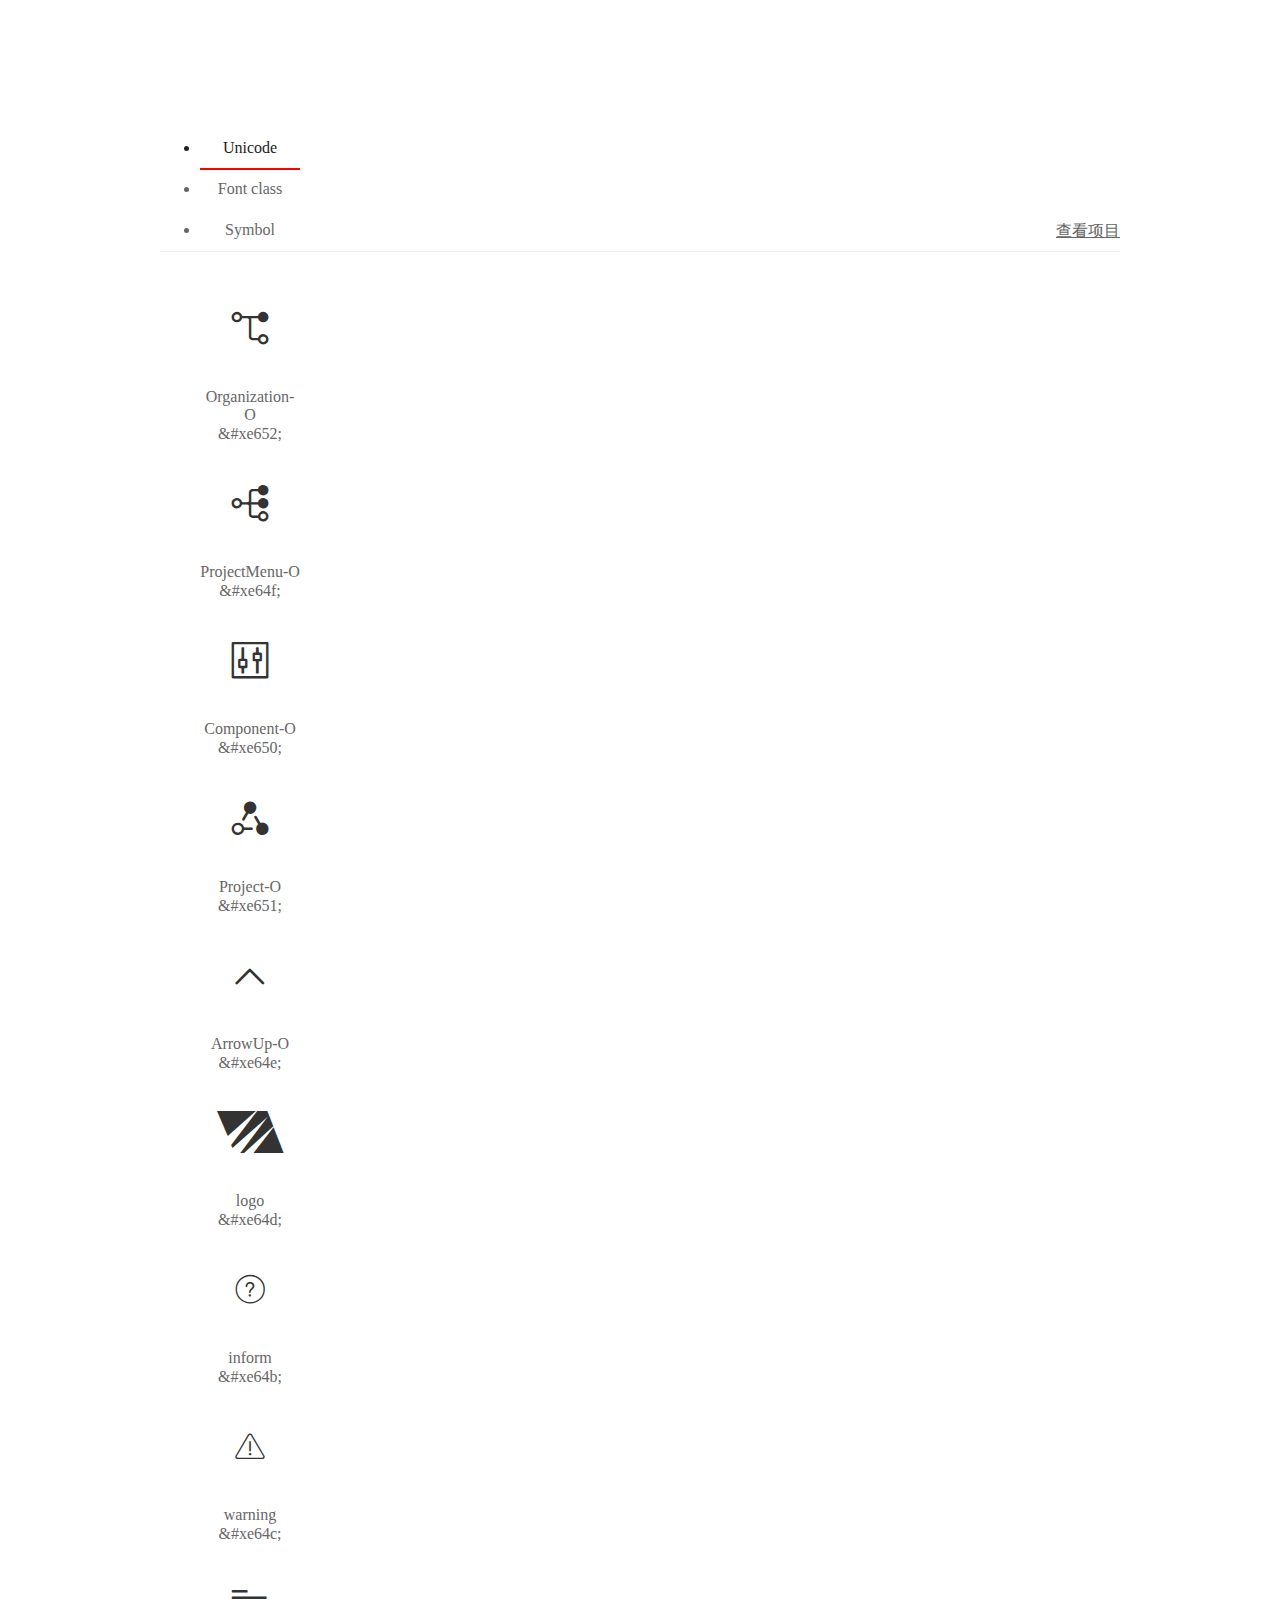
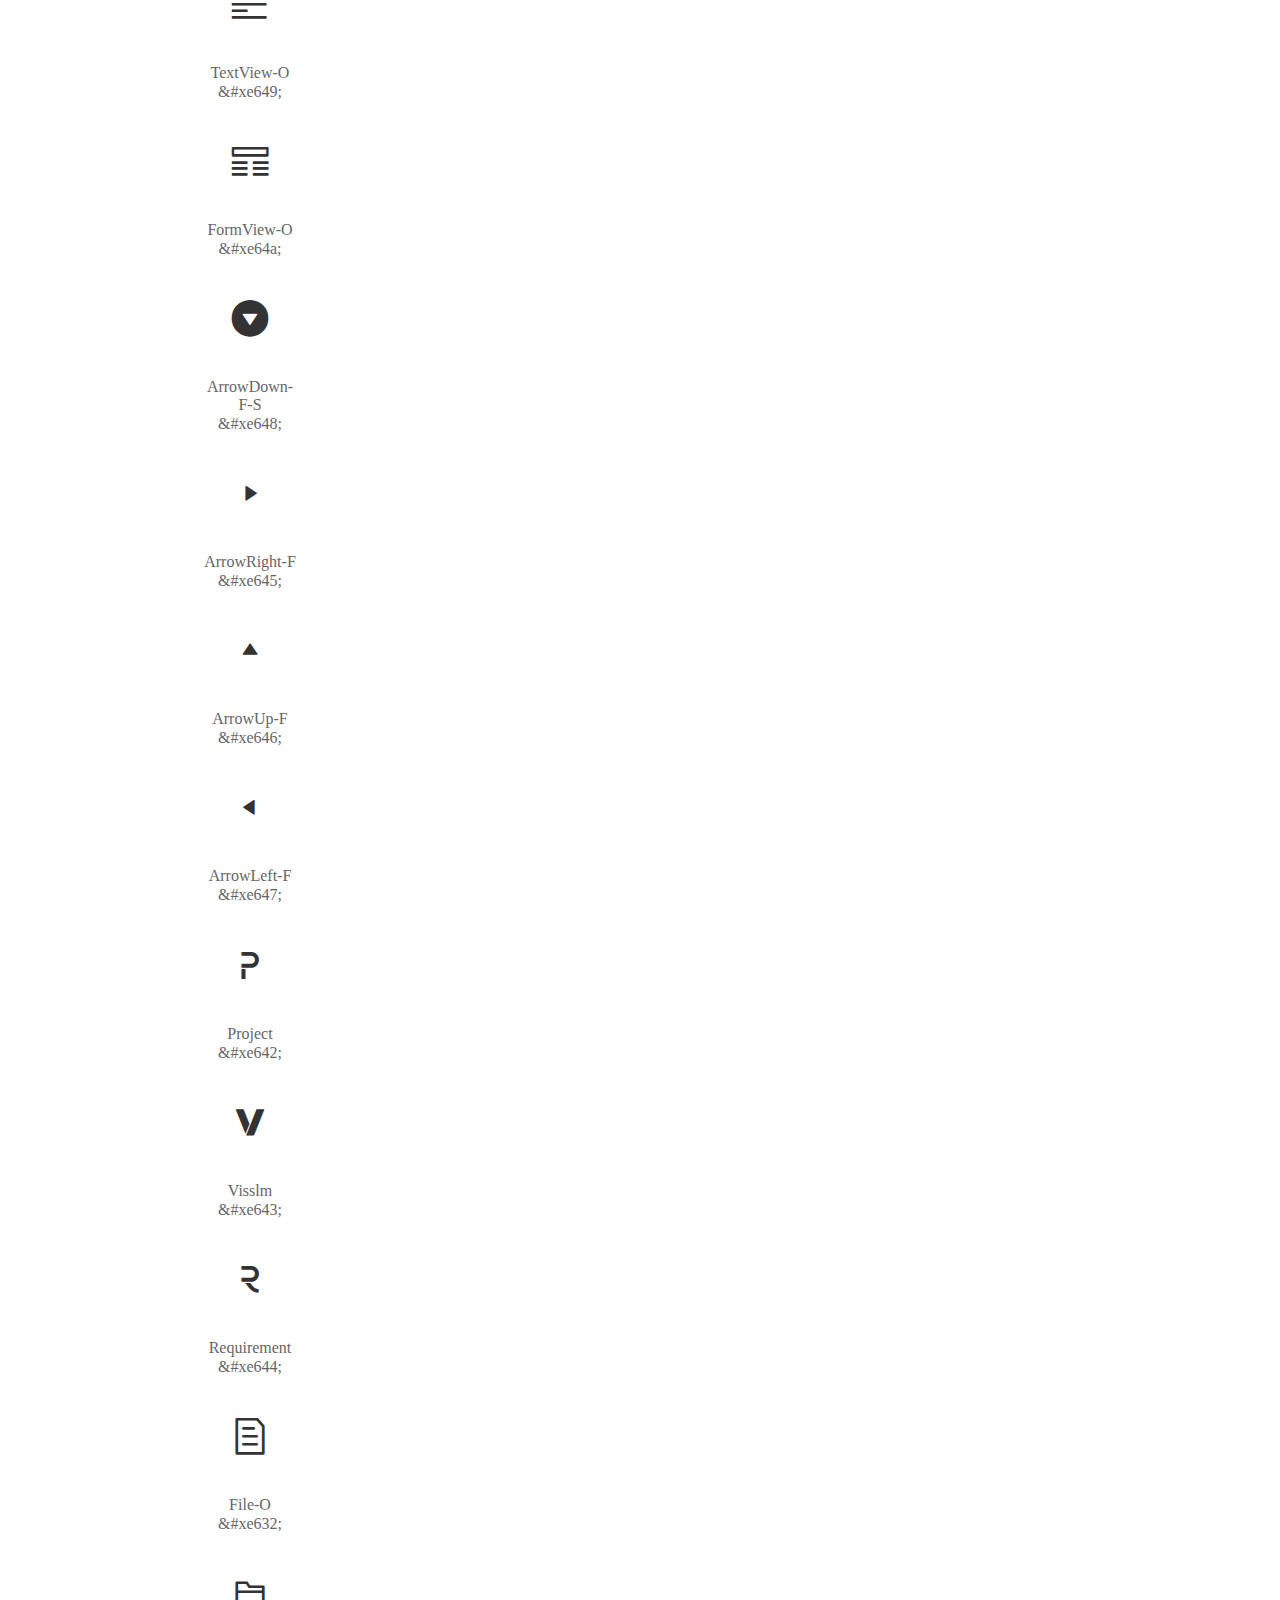
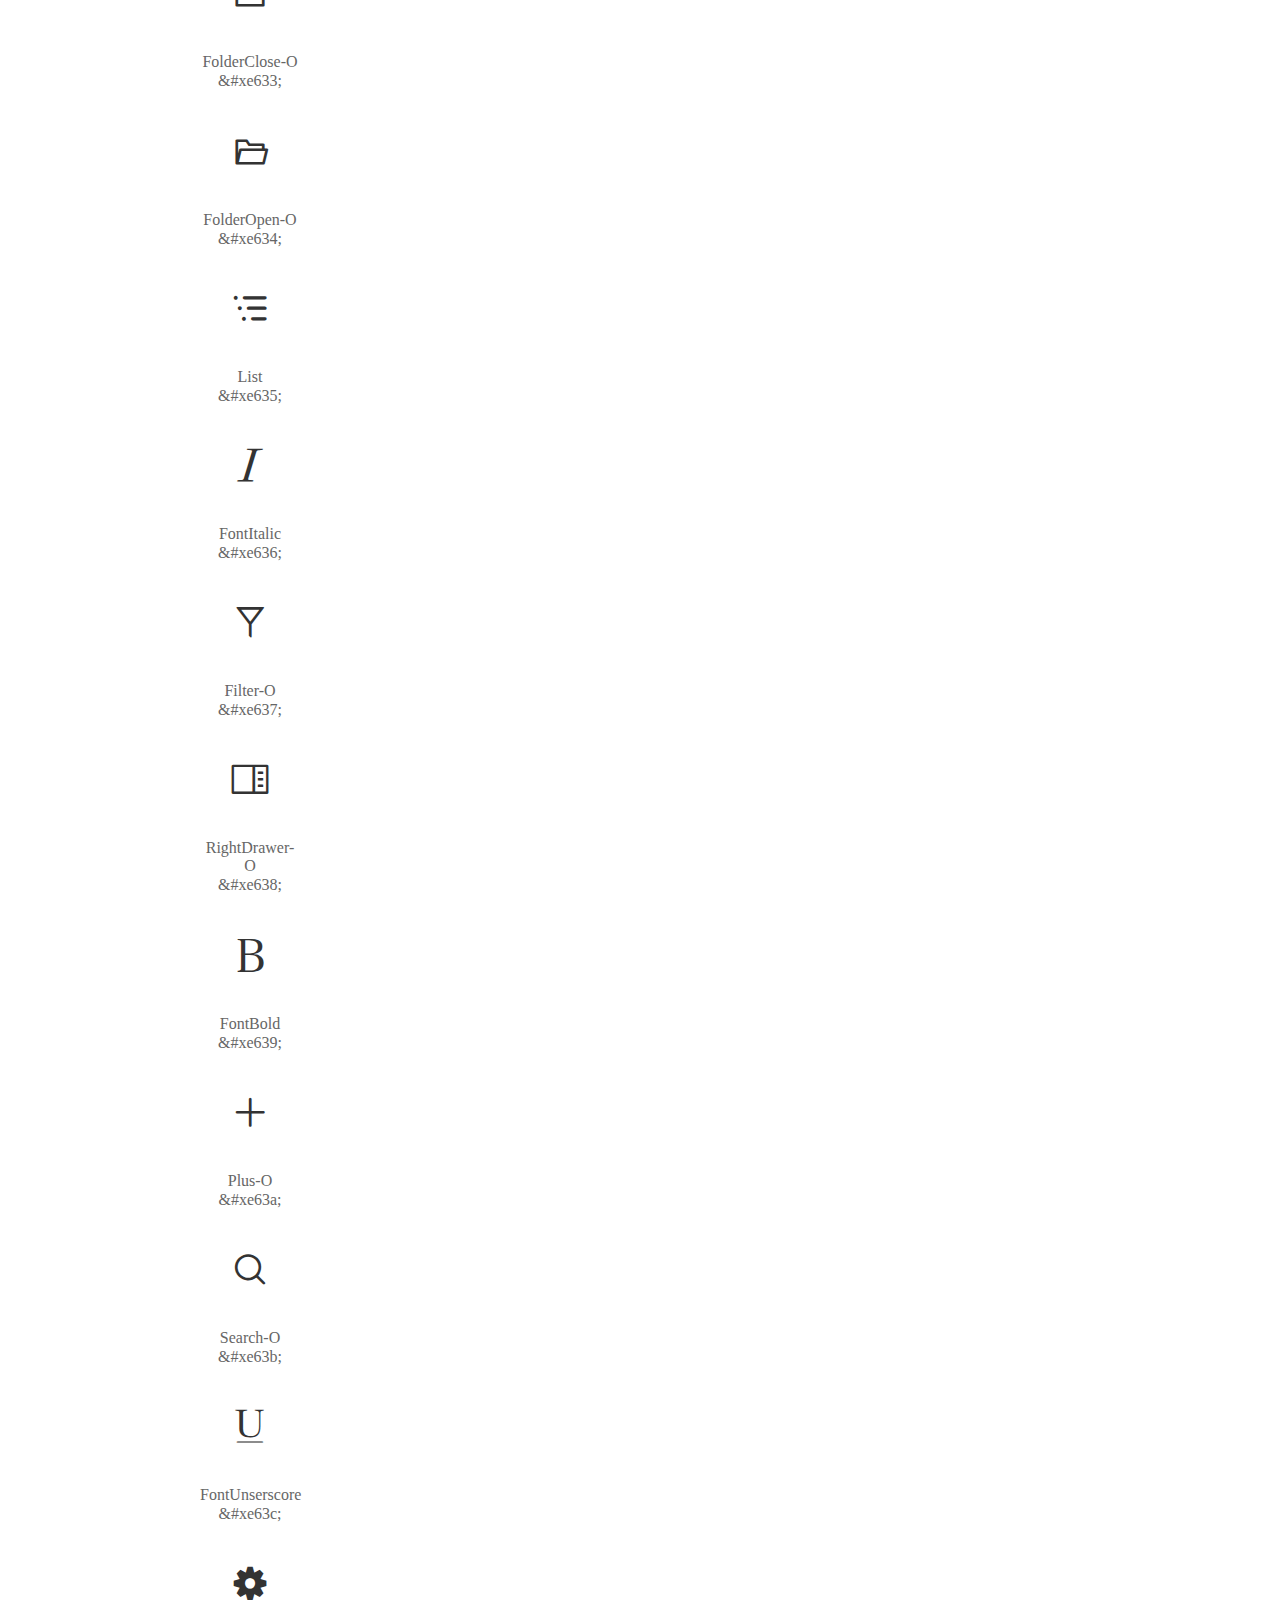
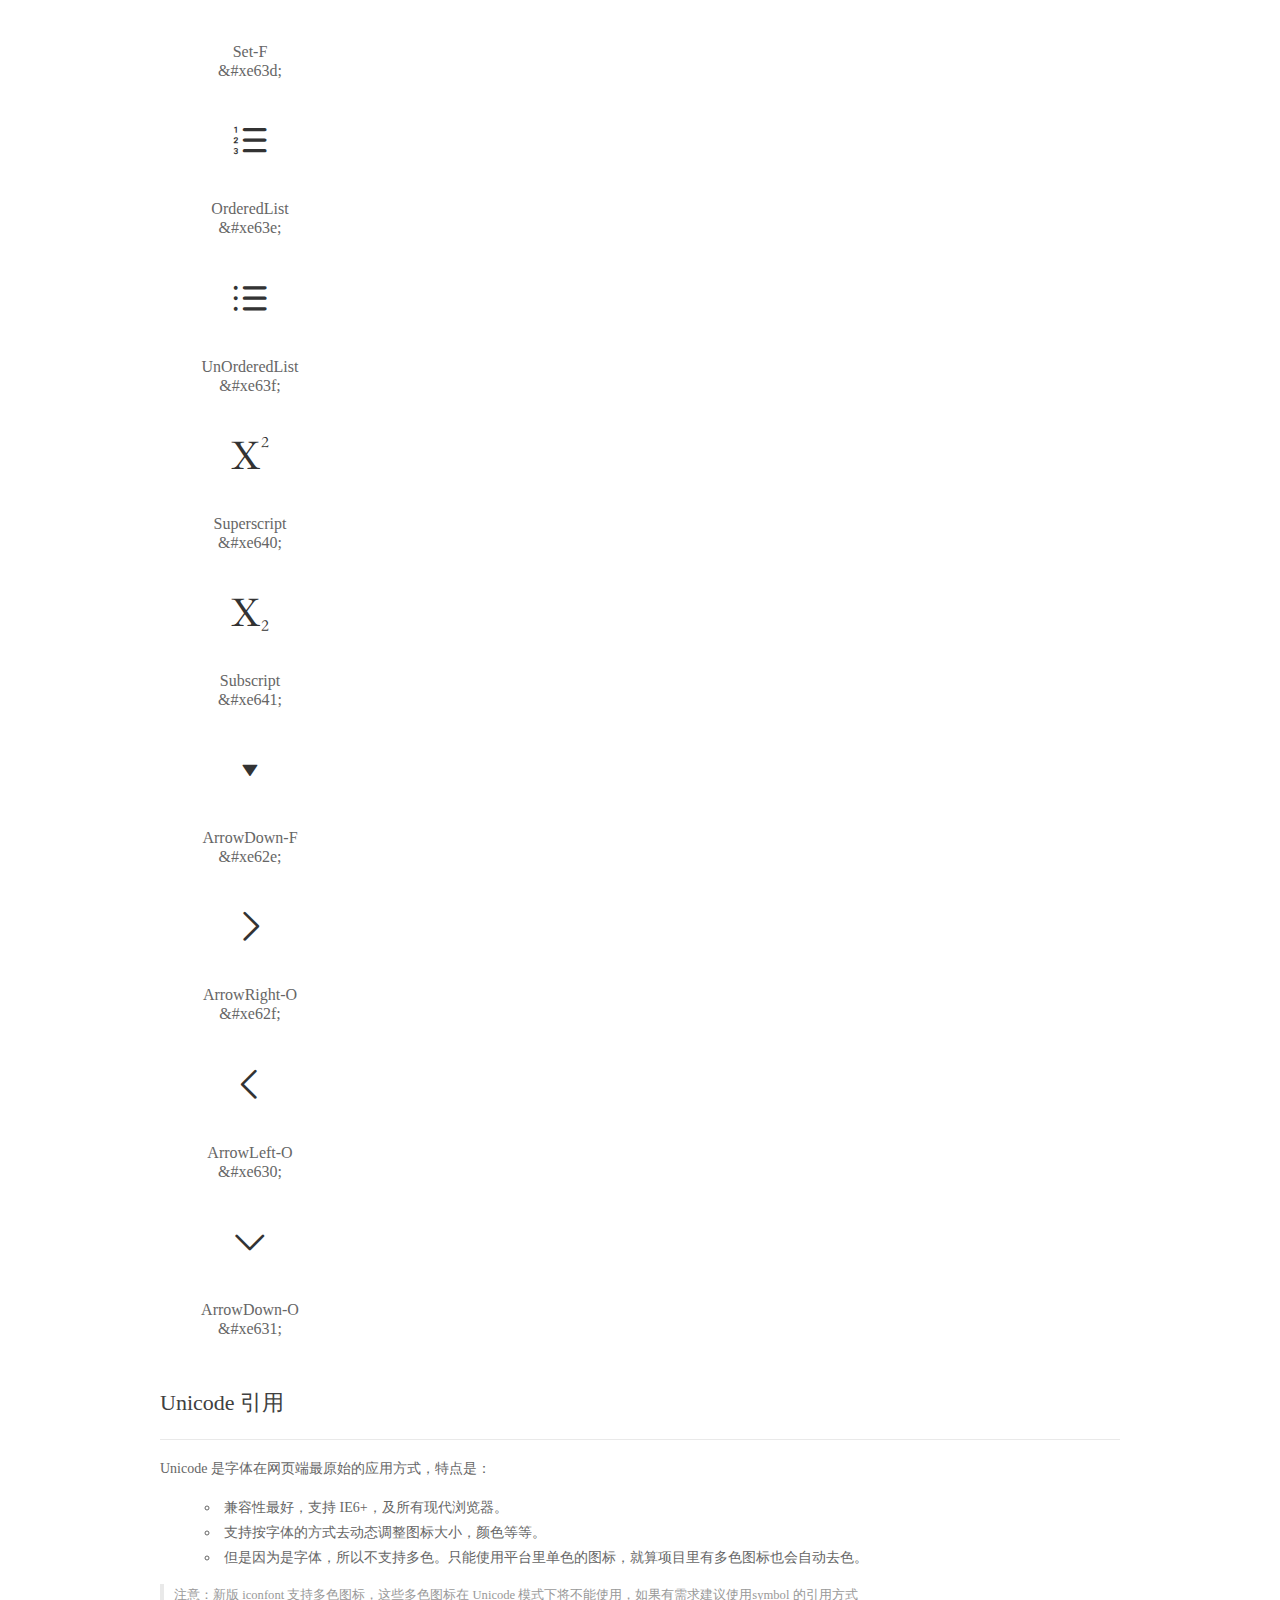
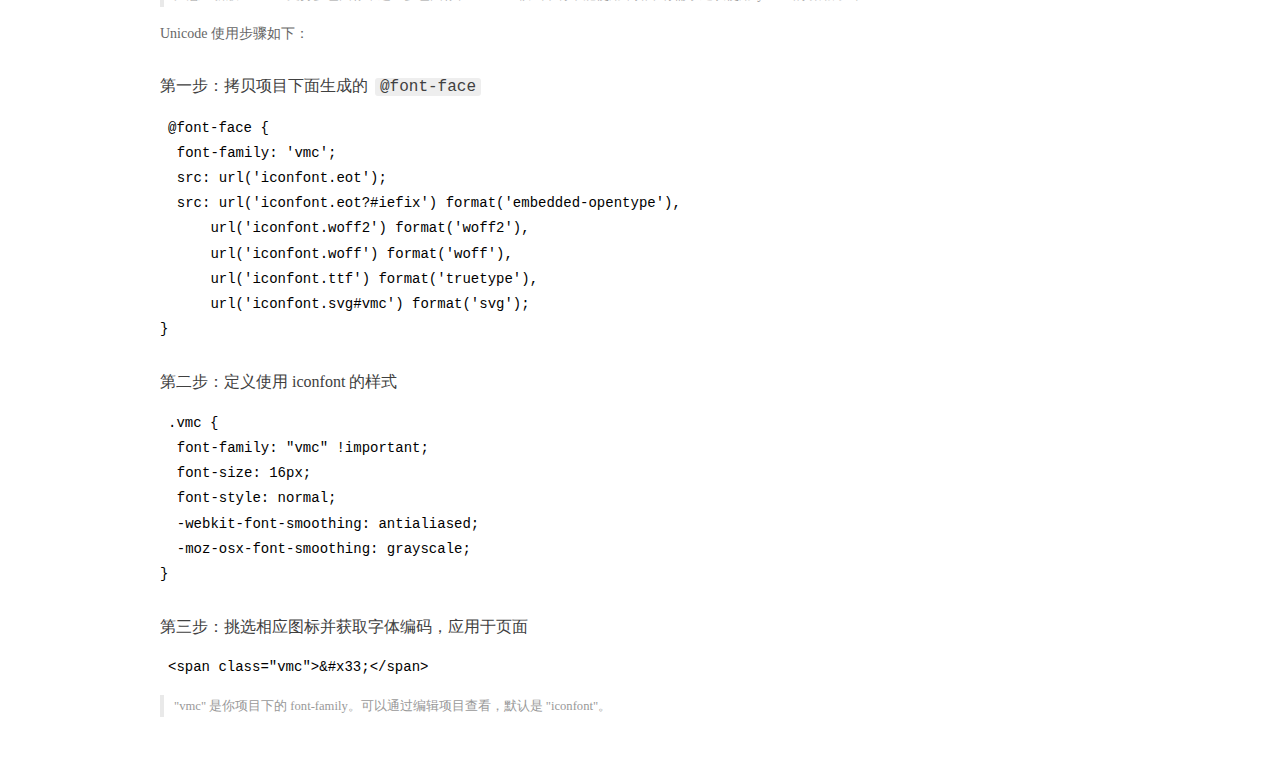
==== commit 9f04bb67: "Automated deployment: Thu Dec 31 05:14:05 UTC 2020 f344d128e4161c1d34f6de6d478b26b8ed1456c4" ====
--- a/index.html
+++ b/index.html
@@ -23,7 +23,7 @@
         <li class="dib"><span>Symbol</span></li>
       </ul>
       
-      <a href="https://www.iconfont.cn/manage/index?manage_type=myprojects&projectId=692493" target="_blank" class="nav-more">查看项目</a>
+      <a href="https://www.iconfont.cn/manage/index?manage_type=myprojects&projectId=2252588" target="_blank" class="nav-more">查看项目</a>
       
     </div>
     <div class="tab-container">
@@ -31,3051 +31,225 @@
           <ul class="icon_lists dib-box">
           
             <li class="dib">
-              <span class="icon fa">&#xe7aa;</span>
-                <div class="name">Disk-O</div>
-                <div class="code-name">&amp;#xe7aa;</div>
-              </li>
-          
-            <li class="dib">
-              <span class="icon fa">&#xe7a9;</span>
-                <div class="name">Department</div>
-                <div class="code-name">&amp;#xe7a9;</div>
-              </li>
-          
-            <li class="dib">
-              <span class="icon fa">&#xe7a5;</span>
-                <div class="name">Filter-F</div>
-                <div class="code-name">&amp;#xe7a5;</div>
-              </li>
-          
-            <li class="dib">
-              <span class="icon fa">&#xe7a7;</span>
+              <span class="icon vmc">&#xe652;</span>
+                <div class="name">Organization-O</div>
+                <div class="code-name">&amp;#xe652;</div>
+              </li>
+          
+            <li class="dib">
+              <span class="icon vmc">&#xe64f;</span>
+                <div class="name">ProjectMenu-O</div>
+                <div class="code-name">&amp;#xe64f;</div>
+              </li>
+          
+            <li class="dib">
+              <span class="icon vmc">&#xe650;</span>
+                <div class="name">Component-O</div>
+                <div class="code-name">&amp;#xe650;</div>
+              </li>
+          
+            <li class="dib">
+              <span class="icon vmc">&#xe651;</span>
+                <div class="name">Project-O</div>
+                <div class="code-name">&amp;#xe651;</div>
+              </li>
+          
+            <li class="dib">
+              <span class="icon vmc">&#xe64e;</span>
+                <div class="name">ArrowUp-O</div>
+                <div class="code-name">&amp;#xe64e;</div>
+              </li>
+          
+            <li class="dib">
+              <span class="icon vmc">&#xe64d;</span>
+                <div class="name">logo</div>
+                <div class="code-name">&amp;#xe64d;</div>
+              </li>
+          
+            <li class="dib">
+              <span class="icon vmc">&#xe64b;</span>
+                <div class="name">inform</div>
+                <div class="code-name">&amp;#xe64b;</div>
+              </li>
+          
+            <li class="dib">
+              <span class="icon vmc">&#xe64c;</span>
+                <div class="name">warning</div>
+                <div class="code-name">&amp;#xe64c;</div>
+              </li>
+          
+            <li class="dib">
+              <span class="icon vmc">&#xe649;</span>
+                <div class="name">TextView-O</div>
+                <div class="code-name">&amp;#xe649;</div>
+              </li>
+          
+            <li class="dib">
+              <span class="icon vmc">&#xe64a;</span>
+                <div class="name">FormView-O</div>
+                <div class="code-name">&amp;#xe64a;</div>
+              </li>
+          
+            <li class="dib">
+              <span class="icon vmc">&#xe648;</span>
+                <div class="name">ArrowDown-F-S</div>
+                <div class="code-name">&amp;#xe648;</div>
+              </li>
+          
+            <li class="dib">
+              <span class="icon vmc">&#xe645;</span>
+                <div class="name">ArrowRight-F</div>
+                <div class="code-name">&amp;#xe645;</div>
+              </li>
+          
+            <li class="dib">
+              <span class="icon vmc">&#xe646;</span>
+                <div class="name">ArrowUp-F</div>
+                <div class="code-name">&amp;#xe646;</div>
+              </li>
+          
+            <li class="dib">
+              <span class="icon vmc">&#xe647;</span>
+                <div class="name">ArrowLeft-F</div>
+                <div class="code-name">&amp;#xe647;</div>
+              </li>
+          
+            <li class="dib">
+              <span class="icon vmc">&#xe642;</span>
+                <div class="name">Project</div>
+                <div class="code-name">&amp;#xe642;</div>
+              </li>
+          
+            <li class="dib">
+              <span class="icon vmc">&#xe643;</span>
+                <div class="name">Visslm</div>
+                <div class="code-name">&amp;#xe643;</div>
+              </li>
+          
+            <li class="dib">
+              <span class="icon vmc">&#xe644;</span>
+                <div class="name">Requirement</div>
+                <div class="code-name">&amp;#xe644;</div>
+              </li>
+          
+            <li class="dib">
+              <span class="icon vmc">&#xe632;</span>
+                <div class="name">File-O</div>
+                <div class="code-name">&amp;#xe632;</div>
+              </li>
+          
+            <li class="dib">
+              <span class="icon vmc">&#xe633;</span>
+                <div class="name">FolderClose-O</div>
+                <div class="code-name">&amp;#xe633;</div>
+              </li>
+          
+            <li class="dib">
+              <span class="icon vmc">&#xe634;</span>
+                <div class="name">FolderOpen-O</div>
+                <div class="code-name">&amp;#xe634;</div>
+              </li>
+          
+            <li class="dib">
+              <span class="icon vmc">&#xe635;</span>
+                <div class="name">List</div>
+                <div class="code-name">&amp;#xe635;</div>
+              </li>
+          
+            <li class="dib">
+              <span class="icon vmc">&#xe636;</span>
+                <div class="name">FontItalic</div>
+                <div class="code-name">&amp;#xe636;</div>
+              </li>
+          
+            <li class="dib">
+              <span class="icon vmc">&#xe637;</span>
                 <div class="name">Filter-O</div>
-                <div class="code-name">&amp;#xe7a7;</div>
-              </li>
-          
-            <li class="dib">
-              <span class="icon fa">&#xe7a1;</span>
-                <div class="name">ProjectGroup</div>
-                <div class="code-name">&amp;#xe7a1;</div>
-              </li>
-          
-            <li class="dib">
-              <span class="icon fa">&#xe7a2;</span>
-                <div class="name">ReqFiles</div>
-                <div class="code-name">&amp;#xe7a2;</div>
-              </li>
-          
-            <li class="dib">
-              <span class="icon fa">&#xe7a3;</span>
-                <div class="name">Principal</div>
-                <div class="code-name">&amp;#xe7a3;</div>
-              </li>
-          
-            <li class="dib">
-              <span class="icon fa">&#xe7a4;</span>
-                <div class="name">ReqEntry</div>
-                <div class="code-name">&amp;#xe7a4;</div>
-              </li>
-          
-            <li class="dib">
-              <span class="icon fa">&#xe7a0;</span>
-                <div class="name">linkProject</div>
-                <div class="code-name">&amp;#xe7a0;</div>
-              </li>
-          
-            <li class="dib">
-              <span class="icon fa">&#xe79f;</span>
-                <div class="name">fileslink</div>
-                <div class="code-name">&amp;#xe79f;</div>
-              </li>
-          
-            <li class="dib">
-              <span class="icon fa">&#xe79e;</span>
-                <div class="name">jump</div>
-                <div class="code-name">&amp;#xe79e;</div>
-              </li>
-          
-            <li class="dib">
-              <span class="icon fa">&#xe79c;</span>
-                <div class="name">point</div>
-                <div class="code-name">&amp;#xe79c;</div>
-              </li>
-          
-            <li class="dib">
-              <span class="icon fa">&#xe79d;</span>
-                <div class="name">point_o</div>
-                <div class="code-name">&amp;#xe79d;</div>
-              </li>
-          
-            <li class="dib">
-              <span class="icon fa">&#xe79b;</span>
-                <div class="name">rename_o</div>
-                <div class="code-name">&amp;#xe79b;</div>
-              </li>
-          
-            <li class="dib">
-              <span class="icon fa">&#xe798;</span>
-                <div class="name">delete-o</div>
-                <div class="code-name">&amp;#xe798;</div>
-              </li>
-          
-            <li class="dib">
-              <span class="icon fa">&#xe799;</span>
-                <div class="name">enter-o</div>
-                <div class="code-name">&amp;#xe799;</div>
-              </li>
-          
-            <li class="dib">
-              <span class="icon fa">&#xe792;</span>
-                <div class="name">move</div>
-                <div class="code-name">&amp;#xe792;</div>
-              </li>
-          
-            <li class="dib">
-              <span class="icon fa">&#xe793;</span>
-                <div class="name">set2</div>
-                <div class="code-name">&amp;#xe793;</div>
-              </li>
-          
-            <li class="dib">
-              <span class="icon fa">&#xe794;</span>
-                <div class="name">rights</div>
-                <div class="code-name">&amp;#xe794;</div>
-              </li>
-          
-            <li class="dib">
-              <span class="icon fa">&#xe795;</span>
-                <div class="name">add</div>
-                <div class="code-name">&amp;#xe795;</div>
-              </li>
-          
-            <li class="dib">
-              <span class="icon fa">&#xe796;</span>
-                <div class="name">copy</div>
-                <div class="code-name">&amp;#xe796;</div>
-              </li>
-          
-            <li class="dib">
-              <span class="icon fa">&#xe797;</span>
-                <div class="name">people</div>
-                <div class="code-name">&amp;#xe797;</div>
-              </li>
-          
-            <li class="dib">
-              <span class="icon fa">&#xe78f;</span>
-                <div class="name">vertical_1</div>
-                <div class="code-name">&amp;#xe78f;</div>
-              </li>
-          
-            <li class="dib">
-              <span class="icon fa">&#xe791;</span>
-                <div class="name">horizongtal</div>
-                <div class="code-name">&amp;#xe791;</div>
-              </li>
-          
-            <li class="dib">
-              <span class="icon fa">&#xe78d;</span>
-                <div class="name">Rotate</div>
-                <div class="code-name">&amp;#xe78d;</div>
-              </li>
-          
-            <li class="dib">
-              <span class="icon fa">&#xe78e;</span>
-                <div class="name">pagebreak</div>
-                <div class="code-name">&amp;#xe78e;</div>
-              </li>
-          
-            <li class="dib">
-              <span class="icon fa">&#xe78c;</span>
-                <div class="name">pagelink</div>
-                <div class="code-name">&amp;#xe78c;</div>
-              </li>
-          
-            <li class="dib">
-              <span class="icon fa">&#xe787;</span>
-                <div class="name">exist_none</div>
-                <div class="code-name">&amp;#xe787;</div>
-              </li>
-          
-            <li class="dib">
-              <span class="icon fa">&#xe788;</span>
-                <div class="name">exist_add</div>
-                <div class="code-name">&amp;#xe788;</div>
-              </li>
-          
-            <li class="dib">
-              <span class="icon fa">&#xe789;</span>
-                <div class="name">exist_edit</div>
-                <div class="code-name">&amp;#xe789;</div>
-              </li>
-          
-            <li class="dib">
-              <span class="icon fa">&#xe78a;</span>
-                <div class="name">exist_delete</div>
-                <div class="code-name">&amp;#xe78a;</div>
-              </li>
-          
-            <li class="dib">
-              <span class="icon fa">&#xe786;</span>
-                <div class="name">compare</div>
-                <div class="code-name">&amp;#xe786;</div>
-              </li>
-          
-            <li class="dib">
-              <span class="icon fa">&#xe785;</span>
-                <div class="name">cut</div>
-                <div class="code-name">&amp;#xe785;</div>
-              </li>
-          
-            <li class="dib">
-              <span class="icon fa">&#xe783;</span>
-                <div class="name">circle-o</div>
-                <div class="code-name">&amp;#xe783;</div>
-              </li>
-          
-            <li class="dib">
-              <span class="icon fa">&#xe784;</span>
-                <div class="name">circle</div>
-                <div class="code-name">&amp;#xe784;</div>
-              </li>
-          
-            <li class="dib">
-              <span class="icon fa">&#xe782;</span>
-                <div class="name">columnAttributes</div>
-                <div class="code-name">&amp;#xe782;</div>
-              </li>
-          
-            <li class="dib">
-              <span class="icon fa">&#xe77f;</span>
-                <div class="name">defaultfold</div>
-                <div class="code-name">&amp;#xe77f;</div>
-              </li>
-          
-            <li class="dib">
-              <span class="icon fa">&#xe780;</span>
-                <div class="name">defaultunfold</div>
-                <div class="code-name">&amp;#xe780;</div>
-              </li>
-          
-            <li class="dib">
-              <span class="icon fa">&#xe781;</span>
-                <div class="name">set-line</div>
-                <div class="code-name">&amp;#xe781;</div>
-              </li>
-          
-            <li class="dib">
-              <span class="icon fa">&#xe77d;</span>
-                <div class="name">rightdrawer</div>
-                <div class="code-name">&amp;#xe77d;</div>
-              </li>
-          
-            <li class="dib">
-              <span class="icon fa">&#xe77e;</span>
-                <div class="name">outline</div>
-                <div class="code-name">&amp;#xe77e;</div>
-              </li>
-          
-            <li class="dib">
-              <span class="icon fa">&#xe779;</span>
-                <div class="name">delete</div>
-                <div class="code-name">&amp;#xe779;</div>
-              </li>
-          
-            <li class="dib">
-              <span class="icon fa">&#xe77a;</span>
-                <div class="name">additem</div>
-                <div class="code-name">&amp;#xe77a;</div>
-              </li>
-          
-            <li class="dib">
-              <span class="icon fa">&#xe77b;</span>
-                <div class="name">baseline</div>
-                <div class="code-name">&amp;#xe77b;</div>
-              </li>
-          
-            <li class="dib">
-              <span class="icon fa">&#xe77c;</span>
-                <div class="name">addtext</div>
-                <div class="code-name">&amp;#xe77c;</div>
-              </li>
-          
-            <li class="dib">
-              <span class="icon fa">&#xe776;</span>
-                <div class="name">moderator</div>
-                <div class="code-name">&amp;#xe776;</div>
-              </li>
-          
-            <li class="dib">
-              <span class="icon fa">&#xe777;</span>
-                <div class="name">engineer</div>
-                <div class="code-name">&amp;#xe777;</div>
-              </li>
-          
-            <li class="dib">
-              <span class="icon fa">&#xe775;</span>
-                <div class="name">linenumber</div>
-                <div class="code-name">&amp;#xe775;</div>
-              </li>
-          
-            <li class="dib">
-              <span class="icon fa">&#xe773;</span>
-                <div class="name">file-o</div>
-                <div class="code-name">&amp;#xe773;</div>
-              </li>
-          
-            <li class="dib">
-              <span class="icon fa">&#xe774;</span>
-                <div class="name">file-s-sign</div>
-                <div class="code-name">&amp;#xe774;</div>
-              </li>
-          
-            <li class="dib">
-              <span class="icon fa">&#xe772;</span>
-                <div class="name">file-o-s-sign</div>
-                <div class="code-name">&amp;#xe772;</div>
-              </li>
-          
-            <li class="dib">
-              <span class="icon fa">&#xe770;</span>
-                <div class="name">comment-s-plus-mid-none</div>
-                <div class="code-name">&amp;#xe770;</div>
-              </li>
-          
-            <li class="dib">
-              <span class="icon fa">&#xe771;</span>
-                <div class="name">comment-s-plus-topleft-none</div>
-                <div class="code-name">&amp;#xe771;</div>
-              </li>
-          
-            <li class="dib">
-              <span class="icon fa">&#xe76e;</span>
-                <div class="name">comment-s-plus-topleft</div>
-                <div class="code-name">&amp;#xe76e;</div>
-              </li>
-          
-            <li class="dib">
-              <span class="icon fa">&#xe76f;</span>
-                <div class="name">comment-s-plus-mid</div>
-                <div class="code-name">&amp;#xe76f;</div>
-              </li>
-          
-            <li class="dib">
-              <span class="icon fa">&#xe76a;</span>
-                <div class="name">withoutcomment</div>
-                <div class="code-name">&amp;#xe76a;</div>
-              </li>
-          
-            <li class="dib">
-              <span class="icon fa">&#xe76c;</span>
-                <div class="name">withcomment</div>
-                <div class="code-name">&amp;#xe76c;</div>
-              </li>
-          
-            <li class="dib">
-              <span class="icon fa">&#xe76d;</span>
-                <div class="name">withcomment-o</div>
-                <div class="code-name">&amp;#xe76d;</div>
-              </li>
-          
-            <li class="dib">
-              <span class="icon fa">&#xe768;</span>
-                <div class="name">comment-s-o</div>
-                <div class="code-name">&amp;#xe768;</div>
-              </li>
-          
-            <li class="dib">
-              <span class="icon fa">&#xe769;</span>
-                <div class="name">comment-s-plus-o</div>
-                <div class="code-name">&amp;#xe769;</div>
-              </li>
-          
-            <li class="dib">
-              <span class="icon fa">&#xe765;</span>
-                <div class="name">comment-s</div>
-                <div class="code-name">&amp;#xe765;</div>
-              </li>
-          
-            <li class="dib">
-              <span class="icon fa">&#xe761;</span>
-                <div class="name">comment-s-plus</div>
-                <div class="code-name">&amp;#xe761;</div>
-              </li>
-          
-            <li class="dib">
-              <span class="icon fa">&#xe764;</span>
-                <div class="name">信息提示图标</div>
-                <div class="code-name">&amp;#xe764;</div>
-              </li>
-          
-            <li class="dib">
-              <span class="icon fa">&#xe760;</span>
-                <div class="name">DING_b</div>
-                <div class="code-name">&amp;#xe760;</div>
-              </li>
-          
-            <li class="dib">
-              <span class="icon fa">&#xe75d;</span>
-                <div class="name">DING</div>
-                <div class="code-name">&amp;#xe75d;</div>
-              </li>
-          
-            <li class="dib">
-              <span class="icon fa">&#xe75c;</span>
-                <div class="name">指示</div>
-                <div class="code-name">&amp;#xe75c;</div>
-              </li>
-          
-            <li class="dib">
-              <span class="icon fa">&#xe75a;</span>
-                <div class="name">添加横格</div>
-                <div class="code-name">&amp;#xe75a;</div>
-              </li>
-          
-            <li class="dib">
-              <span class="icon fa">&#xe758;</span>
-                <div class="name">folder-o</div>
-                <div class="code-name">&amp;#xe758;</div>
-              </li>
-          
-            <li class="dib">
-              <span class="icon fa">&#xe757;</span>
-                <div class="name">添加评论</div>
-                <div class="code-name">&amp;#xe757;</div>
-              </li>
-          
-            <li class="dib">
-              <span class="icon fa">&#xe755;</span>
-                <div class="name">当前定位</div>
-                <div class="code-name">&amp;#xe755;</div>
-              </li>
-          
-            <li class="dib">
-              <span class="icon fa">&#xe754;</span>
-                <div class="name">定位</div>
-                <div class="code-name">&amp;#xe754;</div>
-              </li>
-          
-            <li class="dib">
-              <span class="icon fa">&#xe752;</span>
-                <div class="name">A4</div>
-                <div class="code-name">&amp;#xe752;</div>
-              </li>
-          
-            <li class="dib">
-              <span class="icon fa">&#xe74e;</span>
-                <div class="name">A3</div>
-                <div class="code-name">&amp;#xe74e;</div>
-              </li>
-          
-            <li class="dib">
-              <span class="icon fa">&#xe749;</span>
-                <div class="name">追踪</div>
-                <div class="code-name">&amp;#xe749;</div>
-              </li>
-          
-            <li class="dib">
-              <span class="icon fa">&#xe747;</span>
-                <div class="name">失效</div>
-                <div class="code-name">&amp;#xe747;</div>
-              </li>
-          
-            <li class="dib">
-              <span class="icon fa">&#xe746;</span>
-                <div class="name">自动复用</div>
-                <div class="code-name">&amp;#xe746;</div>
-              </li>
-          
-            <li class="dib">
-              <span class="icon fa">&#xe743;</span>
-                <div class="name">同步</div>
-                <div class="code-name">&amp;#xe743;</div>
-              </li>
-          
-            <li class="dib">
-              <span class="icon fa">&#xe74b;</span>
-                <div class="name">复用</div>
-                <div class="code-name">&amp;#xe74b;</div>
-              </li>
-          
-            <li class="dib">
-              <span class="icon fa">&#xe74c;</span>
-                <div class="name">基线</div>
-                <div class="code-name">&amp;#xe74c;</div>
-              </li>
-          
-            <li class="dib">
-              <span class="icon fa">&#xe74d;</span>
-                <div class="name">受影响</div>
-                <div class="code-name">&amp;#xe74d;</div>
-              </li>
-          
-            <li class="dib">
-              <span class="icon fa">&#xe74a;</span>
-                <div class="name">list-alt-b</div>
-                <div class="code-name">&amp;#xe74a;</div>
-              </li>
-          
-            <li class="dib">
-              <span class="icon fa">&#xe73f;</span>
-                <div class="name">dragFocus</div>
-                <div class="code-name">&amp;#xe73f;</div>
-              </li>
-          
-            <li class="dib">
-              <span class="icon fa">&#xe73c;</span>
-                <div class="name">框</div>
-                <div class="code-name">&amp;#xe73c;</div>
-              </li>
-          
-            <li class="dib">
-              <span class="icon fa">&#xe73d;</span>
-                <div class="name">半选中</div>
-                <div class="code-name">&amp;#xe73d;</div>
-              </li>
-          
-            <li class="dib">
-              <span class="icon fa">&#xe73e;</span>
-                <div class="name">选中</div>
-                <div class="code-name">&amp;#xe73e;</div>
-              </li>
-          
-            <li class="dib">
-              <span class="icon fa">&#xe739;</span>
-                <div class="name">添加</div>
-                <div class="code-name">&amp;#xe739;</div>
-              </li>
-          
-            <li class="dib">
-              <span class="icon fa">&#xe737;</span>
-                <div class="name">修改</div>
-                <div class="code-name">&amp;#xe737;</div>
-              </li>
-          
-            <li class="dib">
-              <span class="icon fa">&#xe734;</span>
-                <div class="name">The downstream</div>
-                <div class="code-name">&amp;#xe734;</div>
-              </li>
-          
-            <li class="dib">
-              <span class="icon fa">&#xe735;</span>
-                <div class="name">The upstream</div>
-                <div class="code-name">&amp;#xe735;</div>
-              </li>
-          
-            <li class="dib">
-              <span class="icon fa">&#xe66c;</span>
-                <div class="name">CAR</div>
-                <div class="code-name">&amp;#xe66c;</div>
-              </li>
-          
-            <li class="dib">
-              <span class="icon fa">&#xe670;</span>
-                <div class="name">CM</div>
-                <div class="code-name">&amp;#xe670;</div>
-              </li>
-          
-            <li class="dib">
-              <span class="icon fa">&#xe671;</span>
-                <div class="name">COCO</div>
-                <div class="code-name">&amp;#xe671;</div>
-              </li>
-          
-            <li class="dib">
-              <span class="icon fa">&#xe674;</span>
-                <div class="name">ETS</div>
-                <div class="code-name">&amp;#xe674;</div>
-              </li>
-          
-            <li class="dib">
-              <span class="icon fa">&#xe677;</span>
-                <div class="name">DAR</div>
-                <div class="code-name">&amp;#xe677;</div>
-              </li>
-          
-            <li class="dib">
-              <span class="icon fa">&#xe679;</span>
-                <div class="name">CAM</div>
-                <div class="code-name">&amp;#xe679;</div>
-              </li>
-          
-            <li class="dib">
-              <span class="icon fa">&#xe67a;</span>
-                <div class="name">OT</div>
-                <div class="code-name">&amp;#xe67a;</div>
-              </li>
-          
-            <li class="dib">
-              <span class="icon fa">&#xe67e;</span>
-                <div class="name">PAD</div>
-                <div class="code-name">&amp;#xe67e;</div>
-              </li>
-          
-            <li class="dib">
-              <span class="icon fa">&#xe685;</span>
-                <div class="name">MC</div>
-                <div class="code-name">&amp;#xe685;</div>
-              </li>
-          
-            <li class="dib">
-              <span class="icon fa">&#xe68a;</span>
-                <div class="name">MPM</div>
-                <div class="code-name">&amp;#xe68a;</div>
-              </li>
-          
-            <li class="dib">
-              <span class="icon fa">&#xe68d;</span>
-                <div class="name">PI</div>
-                <div class="code-name">&amp;#xe68d;</div>
-              </li>
-          
-            <li class="dib">
-              <span class="icon fa">&#xe6a9;</span>
-                <div class="name">PCM</div>
-                <div class="code-name">&amp;#xe6a9;</div>
-              </li>
-          
-            <li class="dib">
-              <span class="icon fa">&#xe6ae;</span>
-                <div class="name">PLAN</div>
-                <div class="code-name">&amp;#xe6ae;</div>
-              </li>
-          
-            <li class="dib">
-              <span class="icon fa">&#xe6af;</span>
-                <div class="name">PQA</div>
-                <div class="code-name">&amp;#xe6af;</div>
-              </li>
-          
-            <li class="dib">
-              <span class="icon fa">&#xe6b2;</span>
-                <div class="name">PR</div>
-                <div class="code-name">&amp;#xe6b2;</div>
-              </li>
-          
-            <li class="dib">
-              <span class="icon fa">&#xe6b3;</span>
-                <div class="name">RDM</div>
-                <div class="code-name">&amp;#xe6b3;</div>
-              </li>
-          
-            <li class="dib">
-              <span class="icon fa">&#xe6b5;</span>
-                <div class="name">SAM</div>
-                <div class="code-name">&amp;#xe6b5;</div>
-              </li>
-          
-            <li class="dib">
-              <span class="icon fa">&#xe6da;</span>
-                <div class="name">SWM</div>
-                <div class="code-name">&amp;#xe6da;</div>
-              </li>
-          
-            <li class="dib">
-              <span class="icon fa">&#xe72a;</span>
-                <div class="name">VV</div>
-                <div class="code-name">&amp;#xe72a;</div>
-              </li>
-          
-            <li class="dib">
-              <span class="icon fa">&#xe72e;</span>
-                <div class="name">TS</div>
-                <div class="code-name">&amp;#xe72e;</div>
-              </li>
-          
-            <li class="dib">
-              <span class="icon fa">&#xe731;</span>
-                <div class="name">SD</div>
-                <div class="code-name">&amp;#xe731;</div>
-              </li>
-          
-            <li class="dib">
-              <span class="icon fa">&#xe732;</span>
-                <div class="name">RSK</div>
-                <div class="code-name">&amp;#xe732;</div>
-              </li>
-          
-            <li class="dib">
-              <span class="icon fa">&#xe9bc;</span>
-                <div class="name">angle-double-up</div>
-                <div class="code-name">&amp;#xe9bc;</div>
-              </li>
-          
-            <li class="dib">
-              <span class="icon fa">&#xe618;</span>
-                <div class="name">angle-right</div>
-                <div class="code-name">&amp;#xe618;</div>
-              </li>
-          
-            <li class="dib">
-              <span class="icon fa">&#xe625;</span>
-                <div class="name">angle-double-right</div>
-                <div class="code-name">&amp;#xe625;</div>
-              </li>
-          
-            <li class="dib">
-              <span class="icon fa">&#xe65f;</span>
-                <div class="name">angle-double-left</div>
-                <div class="code-name">&amp;#xe65f;</div>
-              </li>
-          
-            <li class="dib">
-              <span class="icon fa">&#xe619;</span>
-                <div class="name">angle-down</div>
-                <div class="code-name">&amp;#xe619;</div>
-              </li>
-          
-            <li class="dib">
-              <span class="icon fa">&#xe6d9;</span>
-                <div class="name">angle-double-down</div>
-                <div class="code-name">&amp;#xe6d9;</div>
-              </li>
-          
-            <li class="dib">
-              <span class="icon fa">&#xe624;</span>
-                <div class="name">angle-up</div>
-                <div class="code-name">&amp;#xe624;</div>
-              </li>
-          
-            <li class="dib">
-              <span class="icon fa">&#xe603;</span>
-                <div class="name">angle-left</div>
-                <div class="code-name">&amp;#xe603;</div>
-              </li>
-          
-            <li class="dib">
-              <span class="icon fa">&#xe614;</span>
-                <div class="name">消息</div>
-                <div class="code-name">&amp;#xe614;</div>
-              </li>
-          
-            <li class="dib">
-              <span class="icon fa">&#xe728;</span>
-                <div class="name">消息</div>
-                <div class="code-name">&amp;#xe728;</div>
-              </li>
-          
-            <li class="dib">
-              <span class="icon fa">&#xe662;</span>
-                <div class="name">relationship</div>
-                <div class="code-name">&amp;#xe662;</div>
-              </li>
-          
-            <li class="dib">
-              <span class="icon fa">&#xe66a;</span>
-                <div class="name">tree shape</div>
-                <div class="code-name">&amp;#xe66a;</div>
-              </li>
-          
-            <li class="dib">
-              <span class="icon fa">&#xeaac;</span>
-                <div class="name">file</div>
-                <div class="code-name">&amp;#xeaac;</div>
-              </li>
-          
-            <li class="dib">
-              <span class="icon fa">&#xe628;</span>
-                <div class="name">参考文件</div>
-                <div class="code-name">&amp;#xe628;</div>
-              </li>
-          
-            <li class="dib">
-              <span class="icon fa">&#xeaaf;</span>
-                <div class="name">file-code-o</div>
-                <div class="code-name">&amp;#xeaaf;</div>
-              </li>
-          
-            <li class="dib">
-              <span class="icon fa">&#xe6fe;</span>
-                <div class="name">filter</div>
-                <div class="code-name">&amp;#xe6fe;</div>
-              </li>
-          
-            <li class="dib">
-              <span class="icon fa">&#xeab4;</span>
-                <div class="name">eye</div>
-                <div class="code-name">&amp;#xeab4;</div>
-              </li>
-          
-            <li class="dib">
-              <span class="icon fa">&#xe6ff;</span>
-                <div class="name">check</div>
-                <div class="code-name">&amp;#xe6ff;</div>
-              </li>
-          
-            <li class="dib">
-              <span class="icon fa">&#xeab6;</span>
-                <div class="name">eye-slash</div>
-                <div class="code-name">&amp;#xeab6;</div>
-              </li>
-          
-            <li class="dib">
-              <span class="icon fa">&#xe68c;</span>
-                <div class="name">配置数据源</div>
-                <div class="code-name">&amp;#xe68c;</div>
-              </li>
-          
-            <li class="dib">
-              <span class="icon fa">&#xeabd;</span>
-                <div class="name">file-word-o</div>
-                <div class="code-name">&amp;#xeabd;</div>
-              </li>
-          
-            <li class="dib">
-              <span class="icon fa">&#xe7da;</span>
-                <div class="name">people_list_light</div>
-                <div class="code-name">&amp;#xe7da;</div>
-              </li>
-          
-            <li class="dib">
-              <span class="icon fa">&#xeac5;</span>
-                <div class="name">flag-o</div>
-                <div class="code-name">&amp;#xeac5;</div>
-              </li>
-          
-            <li class="dib">
-              <span class="icon fa">&#xe7dd;</span>
-                <div class="name">profile_light</div>
-                <div class="code-name">&amp;#xe7dd;</div>
-              </li>
-          
-            <li class="dib">
-              <span class="icon fa">&#xeaca;</span>
-                <div class="name">folder-o</div>
-                <div class="code-name">&amp;#xeaca;</div>
-              </li>
-          
-            <li class="dib">
-              <span class="icon fa">&#xe68e;</span>
-                <div class="name">出库登记</div>
-                <div class="code-name">&amp;#xe68e;</div>
-              </li>
-          
-            <li class="dib">
-              <span class="icon fa">&#xeacf;</span>
-                <div class="name">file-text</div>
-                <div class="code-name">&amp;#xeacf;</div>
-              </li>
-          
-            <li class="dib">
-              <span class="icon fa">&#xe68f;</span>
-                <div class="name">入库等记</div>
-                <div class="code-name">&amp;#xe68f;</div>
-              </li>
-          
-            <li class="dib">
-              <span class="icon fa">&#xeadb;</span>
-                <div class="name">folder-open-o</div>
-                <div class="code-name">&amp;#xeadb;</div>
-              </li>
-          
-            <li class="dib">
-              <span class="icon fa">&#xe6d0;</span>
-                <div class="name">显示查找列表</div>
-                <div class="code-name">&amp;#xe6d0;</div>
-              </li>
-          
-            <li class="dib">
-              <span class="icon fa">&#xe659;</span>
-                <div class="name">info-circle</div>
-                <div class="code-name">&amp;#xe659;</div>
-              </li>
-          
-            <li class="dib">
-              <span class="icon fa">&#xe690;</span>
-                <div class="name">检查项</div>
-                <div class="code-name">&amp;#xe690;</div>
-              </li>
-          
-            <li class="dib">
-              <span class="icon fa">&#xeb3b;</span>
-                <div class="name">list-alt</div>
-                <div class="code-name">&amp;#xeb3b;</div>
-              </li>
-          
-            <li class="dib">
-              <span class="icon fa">&#xe691;</span>
-                <div class="name">35-报表模块</div>
-                <div class="code-name">&amp;#xe691;</div>
-              </li>
-          
-            <li class="dib">
-              <span class="icon fa">&#xeb3d;</span>
-                <div class="name">list-ul</div>
-                <div class="code-name">&amp;#xeb3d;</div>
-              </li>
-          
-            <li class="dib">
-              <span class="icon fa">&#xe6e7;</span>
-                <div class="name">活动更多</div>
-                <div class="code-name">&amp;#xe6e7;</div>
-              </li>
-          
-            <li class="dib">
-              <span class="icon fa">&#xeb4f;</span>
-                <div class="name">long-arrow-up</div>
-                <div class="code-name">&amp;#xeb4f;</div>
-              </li>
-          
-            <li class="dib">
-              <span class="icon fa">&#xe693;</span>
-                <div class="name">符号-步骤条</div>
-                <div class="code-name">&amp;#xe693;</div>
-              </li>
-          
-            <li class="dib">
-              <span class="icon fa">&#xeb64;</span>
-                <div class="name">newspaper-o</div>
-                <div class="code-name">&amp;#xeb64;</div>
-              </li>
-          
-            <li class="dib">
-              <span class="icon fa">&#xe6d1;</span>
-                <div class="name">符号-树选择器</div>
-                <div class="code-name">&amp;#xe6d1;</div>
-              </li>
-          
-            <li class="dib">
-              <span class="icon fa">&#xeb6e;</span>
-                <div class="name">minus-circle</div>
-                <div class="code-name">&amp;#xeb6e;</div>
-              </li>
-          
-            <li class="dib">
-              <span class="icon fa">&#xe6a5;</span>
-                <div class="name">集合</div>
-                <div class="code-name">&amp;#xe6a5;</div>
-              </li>
-          
-            <li class="dib">
-              <span class="icon fa">&#xeb84;</span>
-                <div class="name">paper-plane-o</div>
-                <div class="code-name">&amp;#xeb84;</div>
-              </li>
-          
-            <li class="dib">
-              <span class="icon fa">&#xe697;</span>
-                <div class="name">发布专家文章</div>
-                <div class="code-name">&amp;#xe697;</div>
-              </li>
-          
-            <li class="dib">
-              <span class="icon fa">&#xeb89;</span>
-                <div class="name">pencil</div>
-                <div class="code-name">&amp;#xeb89;</div>
-              </li>
-          
-            <li class="dib">
-              <span class="icon fa">&#xe700;</span>
-                <div class="name">address-card-o</div>
-                <div class="code-name">&amp;#xe700;</div>
-              </li>
-          
-            <li class="dib">
-              <span class="icon fa">&#xeb8a;</span>
-                <div class="name">pencil-square</div>
-                <div class="code-name">&amp;#xeb8a;</div>
-              </li>
-          
-            <li class="dib">
-              <span class="icon fa">&#xe704;</span>
-                <div class="name">bell-o</div>
-                <div class="code-name">&amp;#xe704;</div>
-              </li>
-          
-            <li class="dib">
-              <span class="icon fa">&#xeba0;</span>
-                <div class="name">print</div>
-                <div class="code-name">&amp;#xeba0;</div>
-              </li>
-          
-            <li class="dib">
-              <span class="icon fa">&#xe705;</span>
-                <div class="name">book</div>
-                <div class="code-name">&amp;#xe705;</div>
-              </li>
-          
-            <li class="dib">
-              <span class="icon fa">&#xeba1;</span>
-                <div class="name">puzzle-piece</div>
-                <div class="code-name">&amp;#xeba1;</div>
-              </li>
-          
-            <li class="dib">
-              <span class="icon fa">&#xe706;</span>
-                <div class="name">briefcase</div>
-                <div class="code-name">&amp;#xe706;</div>
-              </li>
-          
-            <li class="dib">
-              <span class="icon fa">&#xeba4;</span>
-                <div class="name">pie-chart</div>
-                <div class="code-name">&amp;#xeba4;</div>
-              </li>
-          
-            <li class="dib">
-              <span class="icon fa">&#xe707;</span>
-                <div class="name">bullseye</div>
-                <div class="code-name">&amp;#xe707;</div>
-              </li>
-          
-            <li class="dib">
-              <span class="icon fa">&#xebd1;</span>
-                <div class="name">refresh</div>
-                <div class="code-name">&amp;#xebd1;</div>
-              </li>
-          
-            <li class="dib">
-              <span class="icon fa">&#xe708;</span>
-                <div class="name">columns</div>
-                <div class="code-name">&amp;#xe708;</div>
-              </li>
-          
-            <li class="dib">
-              <span class="icon fa">&#xebd8;</span>
-                <div class="name">sign-in</div>
-                <div class="code-name">&amp;#xebd8;</div>
-              </li>
-          
-            <li class="dib">
-              <span class="icon fa">&#xe709;</span>
-                <div class="name">desktop</div>
-                <div class="code-name">&amp;#xe709;</div>
-              </li>
-          
-            <li class="dib">
-              <span class="icon fa">&#xebdb;</span>
-                <div class="name">sitemap</div>
-                <div class="code-name">&amp;#xebdb;</div>
-              </li>
-          
-            <li class="dib">
-              <span class="icon fa">&#xe70a;</span>
-                <div class="name">envelope-open</div>
-                <div class="code-name">&amp;#xe70a;</div>
-              </li>
-          
-            <li class="dib">
-              <span class="icon fa">&#xebe3;</span>
-                <div class="name">share-alt</div>
-                <div class="code-name">&amp;#xebe3;</div>
-              </li>
-          
-            <li class="dib">
-              <span class="icon fa">&#xe70b;</span>
-                <div class="name">file-text-o</div>
-                <div class="code-name">&amp;#xe70b;</div>
-              </li>
-          
-            <li class="dib">
-              <span class="icon fa">&#xebfe;</span>
-                <div class="name">spinner</div>
-                <div class="code-name">&amp;#xebfe;</div>
-              </li>
-          
-            <li class="dib">
-              <span class="icon fa">&#xe70c;</span>
-                <div class="name">file-pdf-o</div>
-                <div class="code-name">&amp;#xe70c;</div>
-              </li>
-          
-            <li class="dib">
-              <span class="icon fa">&#xec04;</span>
-                <div class="name">sliders</div>
-                <div class="code-name">&amp;#xec04;</div>
-              </li>
-          
-            <li class="dib">
-              <span class="icon fa">&#xe710;</span>
-                <div class="name">handshake-o</div>
-                <div class="code-name">&amp;#xe710;</div>
-              </li>
-          
-            <li class="dib">
-              <span class="icon fa">&#xec2f;</span>
-                <div class="name">sun-o</div>
-                <div class="code-name">&amp;#xec2f;</div>
-              </li>
-          
-            <li class="dib">
-              <span class="icon fa">&#xe711;</span>
-                <div class="name">industry</div>
-                <div class="code-name">&amp;#xe711;</div>
-              </li>
-          
-            <li class="dib">
-              <span class="icon fa">&#xec52;</span>
-                <div class="name">user</div>
-                <div class="code-name">&amp;#xec52;</div>
-              </li>
-          
-            <li class="dib">
-              <span class="icon fa">&#xe712;</span>
-                <div class="name">info</div>
-                <div class="code-name">&amp;#xe712;</div>
-              </li>
-          
-            <li class="dib">
-              <span class="icon fa">&#xeca5;</span>
-                <div class="name">upload</div>
-                <div class="code-name">&amp;#xeca5;</div>
-              </li>
-          
-            <li class="dib">
-              <span class="icon fa">&#xe713;</span>
-                <div class="name">leanpub</div>
-                <div class="code-name">&amp;#xe713;</div>
-              </li>
-          
-            <li class="dib">
-              <span class="icon fa">&#xecd0;</span>
-                <div class="name">trash-o</div>
-                <div class="code-name">&amp;#xecd0;</div>
-              </li>
-          
-            <li class="dib">
-              <span class="icon fa">&#xe714;</span>
-                <div class="name">lightbulb-o</div>
-                <div class="code-name">&amp;#xe714;</div>
-              </li>
-          
-            <li class="dib">
-              <span class="icon fa">&#xecfd;</span>
-                <div class="name">star</div>
-                <div class="code-name">&amp;#xecfd;</div>
-              </li>
-          
-            <li class="dib">
-              <span class="icon fa">&#xe715;</span>
-                <div class="name">long-arrow-down</div>
-                <div class="code-name">&amp;#xe715;</div>
-              </li>
-          
-            <li class="dib">
-              <span class="icon fa">&#xe60e;</span>
-                <div class="name">search</div>
-                <div class="code-name">&amp;#xe60e;</div>
-              </li>
-          
-            <li class="dib">
-              <span class="icon fa">&#xe716;</span>
-                <div class="name">long-arrow-right</div>
-                <div class="code-name">&amp;#xe716;</div>
-              </li>
-          
-            <li class="dib">
-              <span class="icon fa">&#xe60c;</span>
-                <div class="name">align-left</div>
-                <div class="code-name">&amp;#xe60c;</div>
-              </li>
-          
-            <li class="dib">
-              <span class="icon fa">&#xe717;</span>
-                <div class="name">object-group</div>
-                <div class="code-name">&amp;#xe717;</div>
-              </li>
-          
-            <li class="dib">
-              <span class="icon fa">&#xe718;</span>
-                <div class="name">plus-square</div>
-                <div class="code-name">&amp;#xe718;</div>
-              </li>
-          
-            <li class="dib">
-              <span class="icon fa">&#xe631;</span>
-                <div class="name">binoculars</div>
+                <div class="code-name">&amp;#xe637;</div>
+              </li>
+          
+            <li class="dib">
+              <span class="icon vmc">&#xe638;</span>
+                <div class="name">RightDrawer-O</div>
+                <div class="code-name">&amp;#xe638;</div>
+              </li>
+          
+            <li class="dib">
+              <span class="icon vmc">&#xe639;</span>
+                <div class="name">FontBold</div>
+                <div class="code-name">&amp;#xe639;</div>
+              </li>
+          
+            <li class="dib">
+              <span class="icon vmc">&#xe63a;</span>
+                <div class="name">Plus-O</div>
+                <div class="code-name">&amp;#xe63a;</div>
+              </li>
+          
+            <li class="dib">
+              <span class="icon vmc">&#xe63b;</span>
+                <div class="name">Search-O</div>
+                <div class="code-name">&amp;#xe63b;</div>
+              </li>
+          
+            <li class="dib">
+              <span class="icon vmc">&#xe63c;</span>
+                <div class="name">FontUnserscore</div>
+                <div class="code-name">&amp;#xe63c;</div>
+              </li>
+          
+            <li class="dib">
+              <span class="icon vmc">&#xe63d;</span>
+                <div class="name">Set-F</div>
+                <div class="code-name">&amp;#xe63d;</div>
+              </li>
+          
+            <li class="dib">
+              <span class="icon vmc">&#xe63e;</span>
+                <div class="name">OrderedList</div>
+                <div class="code-name">&amp;#xe63e;</div>
+              </li>
+          
+            <li class="dib">
+              <span class="icon vmc">&#xe63f;</span>
+                <div class="name">UnOrderedList</div>
+                <div class="code-name">&amp;#xe63f;</div>
+              </li>
+          
+            <li class="dib">
+              <span class="icon vmc">&#xe640;</span>
+                <div class="name">Superscript</div>
+                <div class="code-name">&amp;#xe640;</div>
+              </li>
+          
+            <li class="dib">
+              <span class="icon vmc">&#xe641;</span>
+                <div class="name">Subscript</div>
+                <div class="code-name">&amp;#xe641;</div>
+              </li>
+          
+            <li class="dib">
+              <span class="icon vmc">&#xe62e;</span>
+                <div class="name">ArrowDown-F</div>
+                <div class="code-name">&amp;#xe62e;</div>
+              </li>
+          
+            <li class="dib">
+              <span class="icon vmc">&#xe62f;</span>
+                <div class="name">ArrowRight-O</div>
+                <div class="code-name">&amp;#xe62f;</div>
+              </li>
+          
+            <li class="dib">
+              <span class="icon vmc">&#xe630;</span>
+                <div class="name">ArrowLeft-O</div>
+                <div class="code-name">&amp;#xe630;</div>
+              </li>
+          
+            <li class="dib">
+              <span class="icon vmc">&#xe631;</span>
+                <div class="name">ArrowDown-O</div>
                 <div class="code-name">&amp;#xe631;</div>
-              </li>
-          
-            <li class="dib">
-              <span class="icon fa">&#xe71d;</span>
-                <div class="name">question-circle</div>
-                <div class="code-name">&amp;#xe71d;</div>
-              </li>
-          
-            <li class="dib">
-              <span class="icon fa">&#xe67c;</span>
-                <div class="name">cube</div>
-                <div class="code-name">&amp;#xe67c;</div>
-              </li>
-          
-            <li class="dib">
-              <span class="icon fa">&#xe71e;</span>
-                <div class="name">rss-square</div>
-                <div class="code-name">&amp;#xe71e;</div>
-              </li>
-          
-            <li class="dib">
-              <span class="icon fa">&#xe692;</span>
-                <div class="name">download</div>
-                <div class="code-name">&amp;#xe692;</div>
-              </li>
-          
-            <li class="dib">
-              <span class="icon fa">&#xe721;</span>
-                <div class="name">stack-overflow</div>
-                <div class="code-name">&amp;#xe721;</div>
-              </li>
-          
-            <li class="dib">
-              <span class="icon fa">&#xe701;</span>
-                <div class="name">level-down</div>
-                <div class="code-name">&amp;#xe701;</div>
-              </li>
-          
-            <li class="dib">
-              <span class="icon fa">&#xe72f;</span>
-                <div class="name">tag</div>
-                <div class="code-name">&amp;#xe72f;</div>
-              </li>
-          
-            <li class="dib">
-              <span class="icon fa">&#xe70e;</span>
-                <div class="name">list</div>
-                <div class="code-name">&amp;#xe70e;</div>
-              </li>
-          
-            <li class="dib">
-              <span class="icon fa">&#xe730;</span>
-                <div class="name">tasks</div>
-                <div class="code-name">&amp;#xe730;</div>
-              </li>
-          
-            <li class="dib">
-              <span class="icon fa">&#xe740;</span>
-                <div class="name">paste</div>
-                <div class="code-name">&amp;#xe740;</div>
-              </li>
-          
-            <li class="dib">
-              <span class="icon fa">&#xe736;</span>
-                <div class="name">th-list</div>
-                <div class="code-name">&amp;#xe736;</div>
-              </li>
-          
-            <li class="dib">
-              <span class="icon fa">&#xe63c;</span>
-                <div class="name">check-circle-o</div>
-                <div class="code-name">&amp;#xe63c;</div>
-              </li>
-          
-            <li class="dib">
-              <span class="icon fa">&#xe74f;</span>
-                <div class="name">user-circle-o</div>
-                <div class="code-name">&amp;#xe74f;</div>
-              </li>
-          
-            <li class="dib">
-              <span class="icon fa">&#xe633;</span>
-                <div class="name">th-large</div>
-                <div class="code-name">&amp;#xe633;</div>
-              </li>
-          
-            <li class="dib">
-              <span class="icon fa">&#xe750;</span>
-                <div class="name">user-o</div>
-                <div class="code-name">&amp;#xe750;</div>
-              </li>
-          
-            <li class="dib">
-              <span class="icon fa">&#xe655;</span>
-                <div class="name">repeat</div>
-                <div class="code-name">&amp;#xe655;</div>
-              </li>
-          
-            <li class="dib">
-              <span class="icon fa">&#xe75e;</span>
-                <div class="name">window-minimize</div>
-                <div class="code-name">&amp;#xe75e;</div>
-              </li>
-          
-            <li class="dib">
-              <span class="icon fa">&#xe66e;</span>
-                <div class="name">wrench</div>
-                <div class="code-name">&amp;#xe66e;</div>
-              </li>
-          
-            <li class="dib">
-              <span class="icon fa">&#xe602;</span>
-                <div class="name">销售组件</div>
-                <div class="code-name">&amp;#xe602;</div>
-              </li>
-          
-            <li class="dib">
-              <span class="icon fa">&#xe686;</span>
-                <div class="name">random</div>
-                <div class="code-name">&amp;#xe686;</div>
-              </li>
-          
-            <li class="dib">
-              <span class="icon fa">&#xe69a;</span>
-                <div class="name">工作环境</div>
-                <div class="code-name">&amp;#xe69a;</div>
-              </li>
-          
-            <li class="dib">
-              <span class="icon fa">&#xe696;</span>
-                <div class="name">film</div>
-                <div class="code-name">&amp;#xe696;</div>
-              </li>
-          
-            <li class="dib">
-              <span class="icon fa">&#xe60b;</span>
-                <div class="name">项目类型</div>
-                <div class="code-name">&amp;#xe60b;</div>
-              </li>
-          
-            <li class="dib">
-              <span class="icon fa">&#xe6cc;</span>
-                <div class="name">cut</div>
-                <div class="code-name">&amp;#xe6cc;</div>
-              </li>
-          
-            <li class="dib">
-              <span class="icon fa">&#xe610;</span>
-                <div class="name">核算科目类型</div>
-                <div class="code-name">&amp;#xe610;</div>
-              </li>
-          
-            <li class="dib">
-              <span class="icon fa">&#xe6cd;</span>
-                <div class="name">cloud</div>
-                <div class="code-name">&amp;#xe6cd;</div>
-              </li>
-          
-            <li class="dib">
-              <span class="icon fa">&#xe613;</span>
-                <div class="name">预算组合类型</div>
-                <div class="code-name">&amp;#xe613;</div>
-              </li>
-          
-            <li class="dib">
-              <span class="icon fa">&#xe6e9;</span>
-                <div class="name">external-link</div>
-                <div class="code-name">&amp;#xe6e9;</div>
-              </li>
-          
-            <li class="dib">
-              <span class="icon fa">&#xe69b;</span>
-                <div class="name">任务计划</div>
-                <div class="code-name">&amp;#xe69b;</div>
-              </li>
-          
-            <li class="dib">
-              <span class="icon fa">&#xe6f4;</span>
-                <div class="name">remove</div>
-                <div class="code-name">&amp;#xe6f4;</div>
-              </li>
-          
-            <li class="dib">
-              <span class="icon fa">&#xe6e3;</span>
-                <div class="name">产品配置</div>
-                <div class="code-name">&amp;#xe6e3;</div>
-              </li>
-          
-            <li class="dib">
-              <span class="icon fa">&#xe702;</span>
-                <div class="name">text-height</div>
-                <div class="code-name">&amp;#xe702;</div>
-              </li>
-          
-            <li class="dib">
-              <span class="icon fa">&#xe89e;</span>
-                <div class="name"> 时刻表</div>
-                <div class="code-name">&amp;#xe89e;</div>
-              </li>
-          
-            <li class="dib">
-              <span class="icon fa">&#xe756;</span>
-                <div class="name">inbox</div>
-                <div class="code-name">&amp;#xe756;</div>
-              </li>
-          
-            <li class="dib">
-              <span class="icon fa">&#xe8d5;</span>
-                <div class="name">历史行程</div>
-                <div class="code-name">&amp;#xe8d5;</div>
-              </li>
-          
-            <li class="dib">
-              <span class="icon fa">&#xe7a8;</span>
-                <div class="name">move</div>
-                <div class="code-name">&amp;#xe7a8;</div>
-              </li>
-          
-            <li class="dib">
-              <span class="icon fa">&#xe69d;</span>
-                <div class="name">dkw_审核通过</div>
-                <div class="code-name">&amp;#xe69d;</div>
-              </li>
-          
-            <li class="dib">
-              <span class="icon fa">&#xe65a;</span>
-                <div class="name">会员卡类型管理</div>
-                <div class="code-name">&amp;#xe65a;</div>
-              </li>
-          
-            <li class="dib">
-              <span class="icon fa">&#xe69e;</span>
-                <div class="name">dkw_审核未通过</div>
-                <div class="code-name">&amp;#xe69e;</div>
-              </li>
-          
-            <li class="dib">
-              <span class="icon fa">&#xe683;</span>
-                <div class="name">系统参数</div>
-                <div class="code-name">&amp;#xe683;</div>
-              </li>
-          
-            <li class="dib">
-              <span class="icon fa">&#xe69f;</span>
-                <div class="name">dkw_审核中</div>
-                <div class="code-name">&amp;#xe69f;</div>
-              </li>
-          
-            <li class="dib">
-              <span class="icon fa">&#xe68b;</span>
-                <div class="name">组织部门</div>
-                <div class="code-name">&amp;#xe68b;</div>
-              </li>
-          
-            <li class="dib">
-              <span class="icon fa">&#xe6a0;</span>
-                <div class="name">供热周期</div>
-                <div class="code-name">&amp;#xe6a0;</div>
-              </li>
-          
-            <li class="dib">
-              <span class="icon fa">&#xe6a8;</span>
-                <div class="name">credit-card</div>
-                <div class="code-name">&amp;#xe6a8;</div>
-              </li>
-          
-            <li class="dib">
-              <span class="icon fa">&#xe601;</span>
-                <div class="name">故障类型</div>
-                <div class="code-name">&amp;#xe601;</div>
-              </li>
-          
-            <li class="dib">
-              <span class="icon fa">&#xe66f;</span>
-                <div class="name">image</div>
-                <div class="code-name">&amp;#xe66f;</div>
-              </li>
-          
-            <li class="dib">
-              <span class="icon fa">&#xe6d2;</span>
-                <div class="name">查找相似</div>
-                <div class="code-name">&amp;#xe6d2;</div>
-              </li>
-          
-            <li class="dib">
-              <span class="icon fa">&#xe616;</span>
-                <div class="name">check-circle</div>
-                <div class="code-name">&amp;#xe616;</div>
-              </li>
-          
-            <li class="dib">
-              <span class="icon fa">&#xe71a;</span>
-                <div class="name">组织机构</div>
-                <div class="code-name">&amp;#xe71a;</div>
-              </li>
-          
-            <li class="dib">
-              <span class="icon fa">&#xe763;</span>
-                <div class="name">群蜂发布上线</div>
-                <div class="code-name">&amp;#xe763;</div>
-              </li>
-          
-            <li class="dib">
-              <span class="icon fa">&#xe744;</span>
-                <div class="name">待追踪工单</div>
-                <div class="code-name">&amp;#xe744;</div>
-              </li>
-          
-            <li class="dib">
-              <span class="icon fa">&#xe7ba;</span>
-                <div class="name">群蜂属性配置</div>
-                <div class="code-name">&amp;#xe7ba;</div>
-              </li>
-          
-            <li class="dib">
-              <span class="icon fa">&#xe767;</span>
-                <div class="name">资源</div>
-                <div class="code-name">&amp;#xe767;</div>
-              </li>
-          
-            <li class="dib">
-              <span class="icon fa">&#xe606;</span>
-                <div class="name">错误提示</div>
-                <div class="code-name">&amp;#xe606;</div>
-              </li>
-          
-            <li class="dib">
-              <span class="icon fa">&#xe6a1;</span>
-                <div class="name">任务分配</div>
-                <div class="code-name">&amp;#xe6a1;</div>
-              </li>
-          
-            <li class="dib">
-              <span class="icon fa">&#xe724;</span>
-                <div class="name">chevron-down</div>
-                <div class="code-name">&amp;#xe724;</div>
-              </li>
-          
-            <li class="dib">
-              <span class="icon fa">&#xe6a4;</span>
-                <div class="name">项目</div>
-                <div class="code-name">&amp;#xe6a4;</div>
-              </li>
-          
-            <li class="dib">
-              <span class="icon fa">&#xe726;</span>
-                <div class="name">chevron-left</div>
-                <div class="code-name">&amp;#xe726;</div>
-              </li>
-          
-            <li class="dib">
-              <span class="icon fa">&#xe6a6;</span>
-                <div class="name">管理</div>
-                <div class="code-name">&amp;#xe6a6;</div>
-              </li>
-          
-            <li class="dib">
-              <span class="icon fa">&#xe727;</span>
-                <div class="name">chevron-up</div>
-                <div class="code-name">&amp;#xe727;</div>
-              </li>
-          
-            <li class="dib">
-              <span class="icon fa">&#xe699;</span>
-                <div class="name">新建文件</div>
-                <div class="code-name">&amp;#xe699;</div>
-              </li>
-          
-            <li class="dib">
-              <span class="icon fa">&#xe661;</span>
-                <div class="name">更多文件夹</div>
-                <div class="code-name">&amp;#xe661;</div>
-              </li>
-          
-            <li class="dib">
-              <span class="icon fa">&#xe722;</span>
-                <div class="name">暂停</div>
-                <div class="code-name">&amp;#xe722;</div>
-              </li>
-          
-            <li class="dib">
-              <span class="icon fa">&#xe751;</span>
-                <div class="name">时钟</div>
-                <div class="code-name">&amp;#xe751;</div>
-              </li>
-          
-            <li class="dib">
-              <span class="icon fa">&#xe6ab;</span>
-                <div class="name">描述</div>
-                <div class="code-name">&amp;#xe6ab;</div>
-              </li>
-          
-            <li class="dib">
-              <span class="icon fa">&#xe604;</span>
-                <div class="name">gear</div>
-                <div class="code-name">&amp;#xe604;</div>
-              </li>
-          
-            <li class="dib">
-              <span class="icon fa">&#xe6ac;</span>
-                <div class="name">会议室,会议</div>
-                <div class="code-name">&amp;#xe6ac;</div>
-              </li>
-          
-            <li class="dib">
-              <span class="icon fa">&#xe638;</span>
-                <div class="name">办公软件 ppt</div>
-                <div class="code-name">&amp;#xe638;</div>
-              </li>
-          
-            <li class="dib">
-              <span class="icon fa">&#xe6ad;</span>
-                <div class="name">工作计划</div>
-                <div class="code-name">&amp;#xe6ad;</div>
-              </li>
-          
-            <li class="dib">
-              <span class="icon fa">&#xe607;</span>
-                <div class="name">知识库</div>
-                <div class="code-name">&amp;#xe607;</div>
-              </li>
-          
-            <li class="dib">
-              <span class="icon fa">&#xe60d;</span>
-                <div class="name">角色类型资料</div>
-                <div class="code-name">&amp;#xe60d;</div>
-              </li>
-          
-            <li class="dib">
-              <span class="icon fa">&#xe738;</span>
-                <div class="name">文件夹</div>
-                <div class="code-name">&amp;#xe738;</div>
-              </li>
-          
-            <li class="dib">
-              <span class="icon fa">&#xe60f;</span>
-                <div class="name">流程类型</div>
-                <div class="code-name">&amp;#xe60f;</div>
-              </li>
-          
-            <li class="dib">
-              <span class="icon fa">&#xe652;</span>
-                <div class="name">详细</div>
-                <div class="code-name">&amp;#xe652;</div>
-              </li>
-          
-            <li class="dib">
-              <span class="icon fa">&#xe611;</span>
-                <div class="name">流程模板类型</div>
-                <div class="code-name">&amp;#xe611;</div>
-              </li>
-          
-            <li class="dib">
-              <span class="icon fa">&#xe63e;</span>
-                <div class="name">archive</div>
-                <div class="code-name">&amp;#xe63e;</div>
-              </li>
-          
-            <li class="dib">
-              <span class="icon fa">&#xe6b0;</span>
-                <div class="name">项目管理</div>
-                <div class="code-name">&amp;#xe6b0;</div>
-              </li>
-          
-            <li class="dib">
-              <span class="icon fa">&#xe8f3;</span>
-                <div class="name">internet-explorer</div>
-                <div class="code-name">&amp;#xe8f3;</div>
-              </li>
-          
-            <li class="dib">
-              <span class="icon fa">&#xeab3;</span>
-                <div class="name">二级-安全事件</div>
-                <div class="code-name">&amp;#xeab3;</div>
-              </li>
-          
-            <li class="dib">
-              <span class="icon fa">&#xea21;</span>
-                <div class="name">qrcode</div>
-                <div class="code-name">&amp;#xea21;</div>
-              </li>
-          
-            <li class="dib">
-              <span class="icon fa">&#xe6b1;</span>
-                <div class="name">错误报告</div>
-                <div class="code-name">&amp;#xe6b1;</div>
-              </li>
-          
-            <li class="dib">
-              <span class="icon fa">&#xeb9e;</span>
-                <div class="name">window-maximize</div>
-                <div class="code-name">&amp;#xeb9e;</div>
-              </li>
-          
-            <li class="dib">
-              <span class="icon fa">&#xeab8;</span>
-                <div class="name">二级-虚拟机安全检查</div>
-                <div class="code-name">&amp;#xeab8;</div>
-              </li>
-          
-            <li class="dib">
-              <span class="icon fa">&#xeba2;</span>
-                <div class="name">window-restore</div>
-                <div class="code-name">&amp;#xeba2;</div>
-              </li>
-          
-            <li class="dib">
-              <span class="icon fa">&#xe6b6;</span>
-                <div class="name">设计</div>
-                <div class="code-name">&amp;#xe6b6;</div>
-              </li>
-          
-            <li class="dib">
-              <span class="icon fa">&#xe64b;</span>
-                <div class="name">添加部门人员</div>
-                <div class="code-name">&amp;#xe64b;</div>
-              </li>
-          
-            <li class="dib">
-              <span class="icon fa">&#xe6b7;</span>
-                <div class="name">数据</div>
-                <div class="code-name">&amp;#xe6b7;</div>
-              </li>
-          
-            <li class="dib">
-              <span class="icon fa">&#xe664;</span>
-                <div class="name">calendar</div>
-                <div class="code-name">&amp;#xe664;</div>
-              </li>
-          
-            <li class="dib">
-              <span class="icon fa">&#xe6b9;</span>
-                <div class="name">入库单审批</div>
-                <div class="code-name">&amp;#xe6b9;</div>
-              </li>
-          
-            <li class="dib">
-              <span class="icon fa">&#xe673;</span>
-                <div class="name">sort-amount-asc</div>
-                <div class="code-name">&amp;#xe673;</div>
-              </li>
-          
-            <li class="dib">
-              <span class="icon fa">&#xe6ba;</span>
-                <div class="name">入库单</div>
-                <div class="code-name">&amp;#xe6ba;</div>
-              </li>
-          
-            <li class="dib">
-              <span class="icon fa">&#xe6e0;</span>
-                <div class="name">star-o</div>
-                <div class="code-name">&amp;#xe6e0;</div>
-              </li>
-          
-            <li class="dib">
-              <span class="icon fa">&#xe6bb;</span>
-                <div class="name">出库单</div>
-                <div class="code-name">&amp;#xe6bb;</div>
-              </li>
-          
-            <li class="dib">
-              <span class="icon fa">&#xe61f;</span>
-                <div class="name">最新配置</div>
-                <div class="code-name">&amp;#xe61f;</div>
-              </li>
-          
-            <li class="dib">
-              <span class="icon fa">&#xe6bc;</span>
-                <div class="name">出库单审批</div>
-                <div class="code-name">&amp;#xe6bc;</div>
-              </li>
-          
-            <li class="dib">
-              <span class="icon fa">&#xe6b8;</span>
-                <div class="name">系统配置</div>
-                <div class="code-name">&amp;#xe6b8;</div>
-              </li>
-          
-            <li class="dib">
-              <span class="icon fa">&#xe6bd;</span>
-                <div class="name">调拨申请单</div>
-                <div class="code-name">&amp;#xe6bd;</div>
-              </li>
-          
-            <li class="dib">
-              <span class="icon fa">&#xe612;</span>
-                <div class="name">步骤</div>
-                <div class="code-name">&amp;#xe612;</div>
-              </li>
-          
-            <li class="dib">
-              <span class="icon fa">&#xe7b7;</span>
-                <div class="name">资源需求</div>
-                <div class="code-name">&amp;#xe7b7;</div>
-              </li>
-          
-            <li class="dib">
-              <span class="icon fa">&#xea62;</span>
-                <div class="name">角色管理</div>
-                <div class="code-name">&amp;#xea62;</div>
-              </li>
-          
-            <li class="dib">
-              <span class="icon fa">&#xe6be;</span>
-                <div class="name">参数</div>
-                <div class="code-name">&amp;#xe6be;</div>
-              </li>
-          
-            <li class="dib">
-              <span class="icon fa">&#xe640;</span>
-                <div class="name">系统运维-部门</div>
-                <div class="code-name">&amp;#xe640;</div>
-              </li>
-          
-            <li class="dib">
-              <span class="icon fa">&#xe6c0;</span>
-                <div class="name">gitter</div>
-                <div class="code-name">&amp;#xe6c0;</div>
-              </li>
-          
-            <li class="dib">
-              <span class="icon fa">&#xe657;</span>
-                <div class="name">组件</div>
-                <div class="code-name">&amp;#xe657;</div>
-              </li>
-          
-            <li class="dib">
-              <span class="icon fa">&#xe642;</span>
-                <div class="name">体检类型对比分析</div>
-                <div class="code-name">&amp;#xe642;</div>
-              </li>
-          
-            <li class="dib">
-              <span class="icon fa">&#xe61b;</span>
-                <div class="name">Release Plan_icon</div>
-                <div class="code-name">&amp;#xe61b;</div>
-              </li>
-          
-            <li class="dib">
-              <span class="icon fa">&#xe6c1;</span>
-                <div class="name">方案规划</div>
-                <div class="code-name">&amp;#xe6c1;</div>
-              </li>
-          
-            <li class="dib">
-              <span class="icon fa">&#xe62f;</span>
-                <div class="name">程序_program1</div>
-                <div class="code-name">&amp;#xe62f;</div>
-              </li>
-          
-            <li class="dib">
-              <span class="icon fa">&#xe6c2;</span>
-                <div class="name">评估套餐管理</div>
-                <div class="code-name">&amp;#xe6c2;</div>
-              </li>
-          
-            <li class="dib">
-              <span class="icon fa">&#xe61d;</span>
-                <div class="name">align-right</div>
-                <div class="code-name">&amp;#xe61d;</div>
-              </li>
-          
-            <li class="dib">
-              <span class="icon fa">&#xe6c4;</span>
-                <div class="name">基线管理</div>
-                <div class="code-name">&amp;#xe6c4;</div>
-              </li>
-          
-            <li class="dib">
-              <span class="icon fa">&#xe6c6;</span>
-                <div class="name">知识</div>
-                <div class="code-name">&amp;#xe6c6;</div>
-              </li>
-          
-            <li class="dib">
-              <span class="icon fa">&#xe637;</span>
-                <div class="name">area-chart</div>
-                <div class="code-name">&amp;#xe637;</div>
-              </li>
-          
-            <li class="dib">
-              <span class="icon fa">&#xe6c7;</span>
-                <div class="name">项目</div>
-                <div class="code-name">&amp;#xe6c7;</div>
-              </li>
-          
-            <li class="dib">
-              <span class="icon fa">&#xe653;</span>
-                <div class="name">arrow-circle-down</div>
-                <div class="code-name">&amp;#xe653;</div>
-              </li>
-          
-            <li class="dib">
-              <span class="icon fa">&#xe600;</span>
-                <div class="name">star</div>
-                <div class="code-name">&amp;#xe600;</div>
-              </li>
-          
-            <li class="dib">
-              <span class="icon fa">&#xe656;</span>
-                <div class="name">bar-chart</div>
-                <div class="code-name">&amp;#xe656;</div>
-              </li>
-          
-            <li class="dib">
-              <span class="icon fa">&#xe605;</span>
-                <div class="name">选择</div>
-                <div class="code-name">&amp;#xe605;</div>
-              </li>
-          
-            <li class="dib">
-              <span class="icon fa">&#xe663;</span>
-                <div class="name">calendar-plus-o</div>
-                <div class="code-name">&amp;#xe663;</div>
-              </li>
-          
-            <li class="dib">
-              <span class="icon fa">&#xe61a;</span>
-                <div class="name">arrows</div>
-                <div class="code-name">&amp;#xe61a;</div>
-              </li>
-          
-            <li class="dib">
-              <span class="icon fa">&#xe694;</span>
-                <div class="name">circle-o-notch</div>
-                <div class="code-name">&amp;#xe694;</div>
-              </li>
-          
-            <li class="dib">
-              <span class="icon fa">&#xe61e;</span>
-                <div class="name">minus-b</div>
-                <div class="code-name">&amp;#xe61e;</div>
-              </li>
-          
-            <li class="dib">
-              <span class="icon fa">&#xe6c3;</span>
-                <div class="name">dashboard</div>
-                <div class="code-name">&amp;#xe6c3;</div>
-              </li>
-          
-            <li class="dib">
-              <span class="icon fa">&#xe629;</span>
-                <div class="name">e-resize</div>
-                <div class="code-name">&amp;#xe629;</div>
-              </li>
-          
-            <li class="dib">
-              <span class="icon fa">&#xe6c5;</span>
-                <div class="name">dropbox</div>
-                <div class="code-name">&amp;#xe6c5;</div>
-              </li>
-          
-            <li class="dib">
-              <span class="icon fa">&#xe62c;</span>
-                <div class="name">plus sign-b</div>
-                <div class="code-name">&amp;#xe62c;</div>
-              </li>
-          
-            <li class="dib">
-              <span class="icon fa">&#xe6e8;</span>
-                <div class="name">file-archive-o</div>
-                <div class="code-name">&amp;#xe6e8;</div>
-              </li>
-          
-            <li class="dib">
-              <span class="icon fa">&#xe639;</span>
-                <div class="name">plus sign-a</div>
-                <div class="code-name">&amp;#xe639;</div>
-              </li>
-          
-            <li class="dib">
-              <span class="icon fa">&#xe723;</span>
-                <div class="name">file-o</div>
-                <div class="code-name">&amp;#xe723;</div>
-              </li>
-          
-            <li class="dib">
-              <span class="icon fa">&#xe63a;</span>
-                <div class="name">minus-a</div>
-                <div class="code-name">&amp;#xe63a;</div>
-              </li>
-          
-            <li class="dib">
-              <span class="icon fa">&#xe6fa;</span>
-                <div class="name">flag-checkered</div>
-                <div class="code-name">&amp;#xe6fa;</div>
-              </li>
-          
-            <li class="dib">
-              <span class="icon fa">&#xe641;</span>
-                <div class="name">minus</div>
-                <div class="code-name">&amp;#xe641;</div>
-              </li>
-          
-            <li class="dib">
-              <span class="icon fa">&#xe703;</span>
-                <div class="name">folder</div>
-                <div class="code-name">&amp;#xe703;</div>
-              </li>
-          
-            <li class="dib">
-              <span class="icon fa">&#xe648;</span>
-                <div class="name">Dotted line-b</div>
-                <div class="code-name">&amp;#xe648;</div>
-              </li>
-          
-            <li class="dib">
-              <span class="icon fa">&#xe725;</span>
-                <div class="name">group</div>
-                <div class="code-name">&amp;#xe725;</div>
-              </li>
-          
-            <li class="dib">
-              <span class="icon fa">&#xe64c;</span>
-                <div class="name">Dotted line-a</div>
-                <div class="code-name">&amp;#xe64c;</div>
-              </li>
-          
-            <li class="dib">
-              <span class="icon fa">&#xe73a;</span>
-                <div class="name">history</div>
-                <div class="code-name">&amp;#xe73a;</div>
-              </li>
-          
-            <li class="dib">
-              <span class="icon fa">&#xe65b;</span>
-                <div class="name">plus sign</div>
-                <div class="code-name">&amp;#xe65b;</div>
-              </li>
-          
-            <li class="dib">
-              <span class="icon fa">&#xe75b;</span>
-                <div class="name">leaf</div>
-                <div class="code-name">&amp;#xe75b;</div>
-              </li>
-          
-            <li class="dib">
-              <span class="icon fa">&#xe65d;</span>
-                <div class="name">Dotted line</div>
-                <div class="code-name">&amp;#xe65d;</div>
-              </li>
-          
-            <li class="dib">
-              <span class="icon fa">&#xe75f;</span>
-                <div class="name">level-up</div>
-                <div class="code-name">&amp;#xe75f;</div>
-              </li>
-          
-            <li class="dib">
-              <span class="icon fa">&#xe76b;</span>
-                <div class="name">lock</div>
-                <div class="code-name">&amp;#xe76b;</div>
-              </li>
-          
-            <li class="dib">
-              <span class="icon fa">&#xe778;</span>
-                <div class="name">map-o</div>
-                <div class="code-name">&amp;#xe778;</div>
-              </li>
-          
-            <li class="dib">
-              <span class="icon fa">&#xe78b;</span>
-                <div class="name">minus-square</div>
-                <div class="code-name">&amp;#xe78b;</div>
-              </li>
-          
-            <li class="dib">
-              <span class="icon fa">&#xe7be;</span>
-                <div class="name">plus</div>
-                <div class="code-name">&amp;#xe7be;</div>
-              </li>
-          
-            <li class="dib">
-              <span class="icon fa">&#xe7c5;</span>
-                <div class="name">question-circle-o</div>
-                <div class="code-name">&amp;#xe7c5;</div>
-              </li>
-          
-            <li class="dib">
-              <span class="icon fa">&#xe7d4;</span>
-                <div class="name">retweet</div>
-                <div class="code-name">&amp;#xe7d4;</div>
-              </li>
-          
-            <li class="dib">
-              <span class="icon fa">&#xe7d7;</span>
-                <div class="name">rotate-left</div>
-                <div class="code-name">&amp;#xe7d7;</div>
-              </li>
-          
-            <li class="dib">
-              <span class="icon fa">&#xe7e0;</span>
-                <div class="name">server</div>
-                <div class="code-name">&amp;#xe7e0;</div>
-              </li>
-          
-            <li class="dib">
-              <span class="icon fa">&#xe809;</span>
-                <div class="name">square</div>
-                <div class="code-name">&amp;#xe809;</div>
-              </li>
-          
-            <li class="dib">
-              <span class="icon fa">&#xe823;</span>
-                <div class="name">table</div>
-                <div class="code-name">&amp;#xe823;</div>
-              </li>
-          
-            <li class="dib">
-              <span class="icon fa">&#xe742;</span>
-                <div class="name">大规模计算与分析</div>
-                <div class="code-name">&amp;#xe742;</div>
-              </li>
-          
-            <li class="dib">
-              <span class="icon fa">&#xe748;</span>
-                <div class="name">数据仓库</div>
-                <div class="code-name">&amp;#xe748;</div>
-              </li>
-          
-            <li class="dib">
-              <span class="icon fa">&#xe615;</span>
-                <div class="name">历史操作列表</div>
-                <div class="code-name">&amp;#xe615;</div>
-              </li>
-          
-            <li class="dib">
-              <span class="icon fa">&#xe61c;</span>
-                <div class="name">si-glyph-arrow-circle-rycycle</div>
-                <div class="code-name">&amp;#xe61c;</div>
-              </li>
-          
-            <li class="dib">
-              <span class="icon fa">&#xe620;</span>
-                <div class="name">培训宣传</div>
-                <div class="code-name">&amp;#xe620;</div>
-              </li>
-          
-            <li class="dib">
-              <span class="icon fa">&#xe72d;</span>
-                <div class="name">ic_caret - circle - o - down</div>
-                <div class="code-name">&amp;#xe72d;</div>
-              </li>
-          
-            <li class="dib">
-              <span class="icon fa">&#xe621;</span>
-                <div class="name">数据库</div>
-                <div class="code-name">&amp;#xe621;</div>
-              </li>
-          
-            <li class="dib">
-              <span class="icon fa">&#xe65c;</span>
-                <div class="name">anchor</div>
-                <div class="code-name">&amp;#xe65c;</div>
-              </li>
-          
-            <li class="dib">
-              <span class="icon fa">&#xe630;</span>
-                <div class="name">asterisk</div>
-                <div class="code-name">&amp;#xe630;</div>
-              </li>
-          
-            <li class="dib">
-              <span class="icon fa">&#xe6aa;</span>
-                <div class="name">cogs</div>
-                <div class="code-name">&amp;#xe6aa;</div>
-              </li>
-          
-            <li class="dib">
-              <span class="icon fa">&#xe6c8;</span>
-                <div class="name">database</div>
-                <div class="code-name">&amp;#xe6c8;</div>
-              </li>
-          
-            <li class="dib">
-              <span class="icon fa">&#xe6d4;</span>
-                <div class="name">dot-circle-o</div>
-                <div class="code-name">&amp;#xe6d4;</div>
-              </li>
-          
-            <li class="dib">
-              <span class="icon fa">&#xe6d8;</span>
-                <div class="name">exclamation-circle</div>
-                <div class="code-name">&amp;#xe6d8;</div>
-              </li>
-          
-            <li class="dib">
-              <span class="icon fa">&#xe73b;</span>
-                <div class="name">hourglass-half</div>
-                <div class="code-name">&amp;#xe73b;</div>
-              </li>
-          
-            <li class="dib">
-              <span class="icon fa">&#xe745;</span>
-                <div class="name">indent</div>
-                <div class="code-name">&amp;#xe745;</div>
-              </li>
-          
-            <li class="dib">
-              <span class="icon fa">&#xe753;</span>
-                <div class="name">key</div>
-                <div class="code-name">&amp;#xe753;</div>
-              </li>
-          
-            <li class="dib">
-              <span class="icon fa">&#xe762;</span>
-                <div class="name">life-ring</div>
-                <div class="code-name">&amp;#xe762;</div>
-              </li>
-          
-            <li class="dib">
-              <span class="icon fa">&#xe766;</span>
-                <div class="name">link</div>
-                <div class="code-name">&amp;#xe766;</div>
-              </li>
-          
-            <li class="dib">
-              <span class="icon fa">&#xe790;</span>
-                <div class="name">mixcloud</div>
-                <div class="code-name">&amp;#xe790;</div>
-              </li>
-          
-            <li class="dib">
-              <span class="icon fa">&#xe79a;</span>
-                <div class="name">navicon</div>
-                <div class="code-name">&amp;#xe79a;</div>
-              </li>
-          
-            <li class="dib">
-              <span class="icon fa">&#xe7a6;</span>
-                <div class="name">outdent</div>
-                <div class="code-name">&amp;#xe7a6;</div>
-              </li>
-          
-            <li class="dib">
-              <span class="icon fa">&#xe7ab;</span>
-                <div class="name">paperclip</div>
-                <div class="code-name">&amp;#xe7ab;</div>
-              </li>
-          
-            <li class="dib">
-              <span class="icon fa">&#xe7b2;</span>
-                <div class="name">pencil-square-o</div>
-                <div class="code-name">&amp;#xe7b2;</div>
-              </li>
-          
-            <li class="dib">
-              <span class="icon fa">&#xe7e1;</span>
-                <div class="name">reply</div>
-                <div class="code-name">&amp;#xe7e1;</div>
-              </li>
-          
-            <li class="dib">
-              <span class="icon fa">&#xe856;</span>
-                <div class="name">times-circle</div>
-                <div class="code-name">&amp;#xe856;</div>
-              </li>
-          
-            <li class="dib">
-              <span class="icon fa">&#xe864;</span>
-                <div class="name">trash</div>
-                <div class="code-name">&amp;#xe864;</div>
-              </li>
-          
-            <li class="dib">
-              <span class="icon fa">&#xe877;</span>
-                <div class="name">unlink</div>
-                <div class="code-name">&amp;#xe877;</div>
-              </li>
-          
-            <li class="dib">
-              <span class="icon fa">&#xe622;</span>
-                <div class="name">供应商</div>
-                <div class="code-name">&amp;#xe622;</div>
-              </li>
-          
-            <li class="dib">
-              <span class="icon fa">&#xe660;</span>
-                <div class="name">Sign out</div>
-                <div class="code-name">&amp;#xe660;</div>
-              </li>
-          
-            <li class="dib">
-              <span class="icon fa">&#xe6e6;</span>
-                <div class="name">chevron-right</div>
-                <div class="code-name">&amp;#xe6e6;</div>
-              </li>
-          
-            <li class="dib">
-              <span class="icon fa">&#xe665;</span>
-                <div class="name">save</div>
-                <div class="code-name">&amp;#xe665;</div>
-              </li>
-          
-            <li class="dib">
-              <span class="icon fa">&#xe6cf;</span>
-                <div class="name">选择</div>
-                <div class="code-name">&amp;#xe6cf;</div>
-              </li>
-          
-            <li class="dib">
-              <span class="icon fa">&#xe63b;</span>
-                <div class="name">开发环境信息</div>
-                <div class="code-name">&amp;#xe63b;</div>
-              </li>
-          
-            <li class="dib">
-              <span class="icon fa">&#xe63d;</span>
-                <div class="name">系统测试用例</div>
-                <div class="code-name">&amp;#xe63d;</div>
-              </li>
-          
-            <li class="dib">
-              <span class="icon fa">&#xe668;</span>
-                <div class="name">系统组织类型</div>
-                <div class="code-name">&amp;#xe668;</div>
-              </li>
-          
-            <li class="dib">
-              <span class="icon fa">&#xe6bf;</span>
-                <div class="name">角色</div>
-                <div class="code-name">&amp;#xe6bf;</div>
-              </li>
-          
-            <li class="dib">
-              <span class="icon fa">&#xe649;</span>
-                <div class="name">买家跟踪</div>
-                <div class="code-name">&amp;#xe649;</div>
-              </li>
-          
-            <li class="dib">
-              <span class="icon fa">&#xe66b;</span>
-                <div class="name">工作台</div>
-                <div class="code-name">&amp;#xe66b;</div>
-              </li>
-          
-            <li class="dib">
-              <span class="icon fa">&#xe626;</span>
-                <div class="name">选择类型</div>
-                <div class="code-name">&amp;#xe626;</div>
-              </li>
-          
-            <li class="dib">
-              <span class="icon fa">&#xe608;</span>
-                <div class="name">投资记录</div>
-                <div class="code-name">&amp;#xe608;</div>
-              </li>
-          
-            <li class="dib">
-              <span class="icon fa">&#xe7b6;</span>
-                <div class="name">资源</div>
-                <div class="code-name">&amp;#xe7b6;</div>
-              </li>
-          
-            <li class="dib">
-              <span class="icon fa">&#xeb59;</span>
-                <div class="name">bar-chart-o</div>
-                <div class="code-name">&amp;#xeb59;</div>
-              </li>
-          
-            <li class="dib">
-              <span class="icon fa">&#xeb94;</span>
-                <div class="name">circle</div>
-                <div class="code-name">&amp;#xeb94;</div>
-              </li>
-          
-            <li class="dib">
-              <span class="icon fa">&#xeb99;</span>
-                <div class="name">comment-o</div>
-                <div class="code-name">&amp;#xeb99;</div>
-              </li>
-          
-            <li class="dib">
-              <span class="icon fa">&#xeba5;</span>
-                <div class="name">commenting-o</div>
-                <div class="code-name">&amp;#xeba5;</div>
-              </li>
-          
-            <li class="dib">
-              <span class="icon fa">&#xe627;</span>
-                <div class="name">单曲循环</div>
-                <div class="code-name">&amp;#xe627;</div>
-              </li>
-          
-            <li class="dib">
-              <span class="icon fa">&#xe6d3;</span>
-                <div class="name">项目需求00</div>
-                <div class="code-name">&amp;#xe6d3;</div>
-              </li>
-          
-            <li class="dib">
-              <span class="icon fa">&#xe62a;</span>
-                <div class="name">测量距离</div>
-                <div class="code-name">&amp;#xe62a;</div>
-              </li>
-          
-            <li class="dib">
-              <span class="icon fa">&#xe7d2;</span>
-                <div class="name">流程模型</div>
-                <div class="code-name">&amp;#xe7d2;</div>
-              </li>
-          
-            <li class="dib">
-              <span class="icon fa">&#xe6ec;</span>
-                <div class="name">热点事件00</div>
-                <div class="code-name">&amp;#xe6ec;</div>
-              </li>
-          
-            <li class="dib">
-              <span class="icon fa">&#xe666;</span>
-                <div class="name">caret-right</div>
-                <div class="code-name">&amp;#xe666;</div>
-              </li>
-          
-            <li class="dib">
-              <span class="icon fa">&#xe669;</span>
-                <div class="name">close</div>
-                <div class="code-name">&amp;#xe669;</div>
-              </li>
-          
-            <li class="dib">
-              <span class="icon fa">&#xe684;</span>
-                <div class="name">users</div>
-                <div class="code-name">&amp;#xe684;</div>
-              </li>
-          
-            <li class="dib">
-              <span class="icon fa">&#xe6b4;</span>
-                <div class="name">bell</div>
-                <div class="code-name">&amp;#xe6b4;</div>
-              </li>
-          
-            <li class="dib">
-              <span class="icon fa">&#xe644;</span>
-                <div class="name">签名</div>
-                <div class="code-name">&amp;#xe644;</div>
-              </li>
-          
-            <li class="dib">
-              <span class="icon fa">&#xe66d;</span>
-                <div class="name">记录</div>
-                <div class="code-name">&amp;#xe66d;</div>
-              </li>
-          
-            <li class="dib">
-              <span class="icon fa">&#xe698;</span>
-                <div class="name">caret-down</div>
-                <div class="code-name">&amp;#xe698;</div>
-              </li>
-          
-            <li class="dib">
-              <span class="icon fa">&#xe69c;</span>
-                <div class="name">caret-up</div>
-                <div class="code-name">&amp;#xe69c;</div>
-              </li>
-          
-            <li class="dib">
-              <span class="icon fa">&#xe6d5;</span>
-                <div class="name">caret-left</div>
-                <div class="code-name">&amp;#xe6d5;</div>
-              </li>
-          
-            <li class="dib">
-              <span class="icon fa">&#xe62d;</span>
-                <div class="name">设计师简介_web</div>
-                <div class="code-name">&amp;#xe62d;</div>
-              </li>
-          
-            <li class="dib">
-              <span class="icon fa">&#xe6d6;</span>
-                <div class="name">user-circle</div>
-                <div class="code-name">&amp;#xe6d6;</div>
-              </li>
-          
-            <li class="dib">
-              <span class="icon fa">&#xe62e;</span>
-                <div class="name">员工渠道APP-产品</div>
-                <div class="code-name">&amp;#xe62e;</div>
-              </li>
-          
-            <li class="dib">
-              <span class="icon fa">&#xe658;</span>
-                <div class="name">合同评审</div>
-                <div class="code-name">&amp;#xe658;</div>
-              </li>
-          
-            <li class="dib">
-              <span class="icon fa">&#xe6d7;</span>
-                <div class="name">address-card</div>
-                <div class="code-name">&amp;#xe6d7;</div>
-              </li>
-          
-            <li class="dib">
-              <span class="icon fa">&#xe6db;</span>
-                <div class="name">arrow-circle-right</div>
-                <div class="code-name">&amp;#xe6db;</div>
-              </li>
-          
-            <li class="dib">
-              <span class="icon fa">&#xe6dc;</span>
-                <div class="name">bandcamp</div>
-                <div class="code-name">&amp;#xe6dc;</div>
-              </li>
-          
-            <li class="dib">
-              <span class="icon fa">&#xe6dd;</span>
-                <div class="name">bug</div>
-                <div class="code-name">&amp;#xe6dd;</div>
-              </li>
-          
-            <li class="dib">
-              <span class="icon fa">&#xe654;</span>
-                <div class="name">calendar-o</div>
-                <div class="code-name">&amp;#xe654;</div>
-              </li>
-          
-            <li class="dib">
-              <span class="icon fa">&#xe6de;</span>
-                <div class="name">circle-o</div>
-                <div class="code-name">&amp;#xe6de;</div>
-              </li>
-          
-            <li class="dib">
-              <span class="icon fa">&#xe6df;</span>
-                <div class="name">clipboard</div>
-                <div class="code-name">&amp;#xe6df;</div>
-              </li>
-          
-            <li class="dib">
-              <span class="icon fa">&#xe6e1;</span>
-                <div class="name">copy</div>
-                <div class="code-name">&amp;#xe6e1;</div>
-              </li>
-          
-            <li class="dib">
-              <span class="icon fa">&#xe6e2;</span>
-                <div class="name">eercast</div>
-                <div class="code-name">&amp;#xe6e2;</div>
-              </li>
-          
-            <li class="dib">
-              <span class="icon fa">&#xe6e4;</span>
-                <div class="name">envelope-open-o</div>
-                <div class="code-name">&amp;#xe6e4;</div>
-              </li>
-          
-            <li class="dib">
-              <span class="icon fa">&#xe6e5;</span>
-                <div class="name">feed</div>
-                <div class="code-name">&amp;#xe6e5;</div>
-              </li>
-          
-            <li class="dib">
-              <span class="icon fa">&#xe6ea;</span>
-                <div class="name">file-image-o</div>
-                <div class="code-name">&amp;#xe6ea;</div>
-              </li>
-          
-            <li class="dib">
-              <span class="icon fa">&#xe6eb;</span>
-                <div class="name">file-excel-o</div>
-                <div class="code-name">&amp;#xe6eb;</div>
-              </li>
-          
-            <li class="dib">
-              <span class="icon fa">&#xe6ed;</span>
-                <div class="name">file-picture-o</div>
-                <div class="code-name">&amp;#xe6ed;</div>
-              </li>
-          
-            <li class="dib">
-              <span class="icon fa">&#xe6ee;</span>
-                <div class="name">files-o</div>
-                <div class="code-name">&amp;#xe6ee;</div>
-              </li>
-          
-            <li class="dib">
-              <span class="icon fa">&#xe6ef;</span>
-                <div class="name">flag</div>
-                <div class="code-name">&amp;#xe6ef;</div>
-              </li>
-          
-            <li class="dib">
-              <span class="icon fa">&#xe6f0;</span>
-                <div class="name">folder-open</div>
-                <div class="code-name">&amp;#xe6f0;</div>
-              </li>
-          
-            <li class="dib">
-              <span class="icon fa">&#xe6f1;</span>
-                <div class="name">id-card-o</div>
-                <div class="code-name">&amp;#xe6f1;</div>
-              </li>
-          
-            <li class="dib">
-              <span class="icon fa">&#xe6f2;</span>
-                <div class="name">line-chart</div>
-                <div class="code-name">&amp;#xe6f2;</div>
-              </li>
-          
-            <li class="dib">
-              <span class="icon fa">&#xe6f3;</span>
-                <div class="name">long-arrow-left</div>
-                <div class="code-name">&amp;#xe6f3;</div>
-              </li>
-          
-            <li class="dib">
-              <span class="icon fa">&#xe6f5;</span>
-                <div class="name">map</div>
-                <div class="code-name">&amp;#xe6f5;</div>
-              </li>
-          
-            <li class="dib">
-              <span class="icon fa">&#xe6f6;</span>
-                <div class="name">microchip</div>
-                <div class="code-name">&amp;#xe6f6;</div>
-              </li>
-          
-            <li class="dib">
-              <span class="icon fa">&#xe6f7;</span>
-                <div class="name">minus</div>
-                <div class="code-name">&amp;#xe6f7;</div>
-              </li>
-          
-            <li class="dib">
-              <span class="icon fa">&#xe6f8;</span>
-                <div class="name">power-off</div>
-                <div class="code-name">&amp;#xe6f8;</div>
-              </li>
-          
-            <li class="dib">
-              <span class="icon fa">&#xe6f9;</span>
-                <div class="name">question</div>
-                <div class="code-name">&amp;#xe6f9;</div>
-              </li>
-          
-            <li class="dib">
-              <span class="icon fa">&#xe6fb;</span>
-                <div class="name">recycle</div>
-                <div class="code-name">&amp;#xe6fb;</div>
-              </li>
-          
-            <li class="dib">
-              <span class="icon fa">&#xe6fc;</span>
-                <div class="name">send</div>
-                <div class="code-name">&amp;#xe6fc;</div>
-              </li>
-          
-            <li class="dib">
-              <span class="icon fa">&#xe70d;</span>
-                <div class="name">sticky-note-o</div>
-                <div class="code-name">&amp;#xe70d;</div>
-              </li>
-          
-            <li class="dib">
-              <span class="icon fa">&#xe70f;</span>
-                <div class="name">stop-circle-o</div>
-                <div class="code-name">&amp;#xe70f;</div>
-              </li>
-          
-            <li class="dib">
-              <span class="icon fa">&#xe719;</span>
-                <div class="name">th</div>
-                <div class="code-name">&amp;#xe719;</div>
-              </li>
-          
-            <li class="dib">
-              <span class="icon fa">&#xe720;</span>
-                <div class="name">times</div>
-                <div class="code-name">&amp;#xe720;</div>
-              </li>
-          
-            <li class="dib">
-              <span class="icon fa">&#xe72b;</span>
-                <div class="name">university</div>
-                <div class="code-name">&amp;#xe72b;</div>
-              </li>
-          
-            <li class="dib">
-              <span class="icon fa">&#xe72c;</span>
-                <div class="name">unlock</div>
-                <div class="code-name">&amp;#xe72c;</div>
-              </li>
-          
-            <li class="dib">
-              <span class="icon fa">&#xe741;</span>
-                <div class="name">wpforms</div>
-                <div class="code-name">&amp;#xe741;</div>
-              </li>
-          
-            <li class="dib">
-              <span class="icon fa">&#xe632;</span>
-                <div class="name">立项</div>
-                <div class="code-name">&amp;#xe632;</div>
-              </li>
-          
-            <li class="dib">
-              <span class="icon fa">&#xe634;</span>
-                <div class="name">质量</div>
-                <div class="code-name">&amp;#xe634;</div>
-              </li>
-          
-            <li class="dib">
-              <span class="icon fa">&#xe67f;</span>
-                <div class="name">发布任务</div>
-                <div class="code-name">&amp;#xe67f;</div>
-              </li>
-          
-            <li class="dib">
-              <span class="icon fa">&#xe6cb;</span>
-                <div class="name">全生命周期管理</div>
-                <div class="code-name">&amp;#xe6cb;</div>
-              </li>
-          
-            <li class="dib">
-              <span class="icon fa">&#xe635;</span>
-                <div class="name">目标</div>
-                <div class="code-name">&amp;#xe635;</div>
-              </li>
-          
-            <li class="dib">
-              <span class="icon fa">&#xe636;</span>
-                <div class="name">模块</div>
-                <div class="code-name">&amp;#xe636;</div>
-              </li>
-          
-            <li class="dib">
-              <span class="icon fa">&#xe6c9;</span>
-                <div class="name">pull_down</div>
-                <div class="code-name">&amp;#xe6c9;</div>
-              </li>
-          
-            <li class="dib">
-              <span class="icon fa">&#xe63f;</span>
-                <div class="name">052操作_降序</div>
-                <div class="code-name">&amp;#xe63f;</div>
-              </li>
-          
-            <li class="dib">
-              <span class="icon fa">&#xe6ca;</span>
-                <div class="name">pull_up</div>
-                <div class="code-name">&amp;#xe6ca;</div>
-              </li>
-          
-            <li class="dib">
-              <span class="icon fa">&#xe643;</span>
-                <div class="name">051操作_排序</div>
-                <div class="code-name">&amp;#xe643;</div>
-              </li>
-          
-            <li class="dib">
-              <span class="icon fa">&#xe6ce;</span>
-                <div class="name">friend_add</div>
-                <div class="code-name">&amp;#xe6ce;</div>
-              </li>
-          
-            <li class="dib">
-              <span class="icon fa">&#xe645;</span>
-                <div class="name">053操作_升序</div>
-                <div class="code-name">&amp;#xe645;</div>
-              </li>
-          
-            <li class="dib">
-              <span class="icon fa">&#xe6a7;</span>
-                <div class="name">附件</div>
-                <div class="code-name">&amp;#xe6a7;</div>
-              </li>
-          
-            <li class="dib">
-              <span class="icon fa">&#xe64a;</span>
-                <div class="name">001操作_返回顶部</div>
-                <div class="code-name">&amp;#xe64a;</div>
-              </li>
-          
-            <li class="dib">
-              <span class="icon fa">&#xe915;</span>
-                <div class="name">warning</div>
-                <div class="code-name">&amp;#xe915;</div>
-              </li>
-          
-            <li class="dib">
-              <span class="icon fa">&#xe64e;</span>
-                <div class="name">004操作_列表</div>
-                <div class="code-name">&amp;#xe64e;</div>
-              </li>
-          
-            <li class="dib">
-              <span class="icon fa">&#xe98b;</span>
-                <div class="name">play-circle</div>
-                <div class="code-name">&amp;#xe98b;</div>
-              </li>
-          
-            <li class="dib">
-              <span class="icon fa">&#xe64f;</span>
-                <div class="name">003操作_裁剪</div>
-                <div class="code-name">&amp;#xe64f;</div>
-              </li>
-          
-            <li class="dib">
-              <span class="icon fa">&#xe759;</span>
-                <div class="name">任务</div>
-                <div class="code-name">&amp;#xe759;</div>
-              </li>
-          
-            <li class="dib">
-              <span class="icon fa">&#xe650;</span>
-                <div class="name">008操作_重做</div>
-                <div class="code-name">&amp;#xe650;</div>
-              </li>
-          
-            <li class="dib">
-              <span class="icon fa">&#xe672;</span>
-                <div class="name">标记</div>
-                <div class="code-name">&amp;#xe672;</div>
-              </li>
-          
-            <li class="dib">
-              <span class="icon fa">&#xe651;</span>
-                <div class="name">007操作_撤销</div>
-                <div class="code-name">&amp;#xe651;</div>
-              </li>
-          
-            <li class="dib">
-              <span class="icon fa">&#xe6a2;</span>
-                <div class="name">文件导入</div>
-                <div class="code-name">&amp;#xe6a2;</div>
-              </li>
-          
-            <li class="dib">
-              <span class="icon fa">&#xe65e;</span>
-                <div class="name">011操作_重置</div>
-                <div class="code-name">&amp;#xe65e;</div>
-              </li>
-          
-            <li class="dib">
-              <span class="icon fa">&#xe6a3;</span>
-                <div class="name">文件导出</div>
-                <div class="code-name">&amp;#xe6a3;</div>
-              </li>
-          
-            <li class="dib">
-              <span class="icon fa">&#xe667;</span>
-                <div class="name">020操作_导出</div>
-                <div class="code-name">&amp;#xe667;</div>
-              </li>
-          
-            <li class="dib">
-              <span class="icon fa">&#xe695;</span>
-                <div class="name">full-screen</div>
-                <div class="code-name">&amp;#xe695;</div>
-              </li>
-          
-            <li class="dib">
-              <span class="icon fa">&#xe675;</span>
-                <div class="name">034操作_开关关</div>
-                <div class="code-name">&amp;#xe675;</div>
-              </li>
-          
-            <li class="dib">
-              <span class="icon fa">&#xe62b;</span>
-                <div class="name">home</div>
-                <div class="code-name">&amp;#xe62b;</div>
-              </li>
-          
-            <li class="dib">
-              <span class="icon fa">&#xe676;</span>
-                <div class="name">037操作_开关开2</div>
-                <div class="code-name">&amp;#xe676;</div>
-              </li>
-          
-            <li class="dib">
-              <span class="icon fa">&#xe646;</span>
-                <div class="name">记录</div>
-                <div class="code-name">&amp;#xe646;</div>
-              </li>
-          
-            <li class="dib">
-              <span class="icon fa">&#xe678;</span>
-                <div class="name">036操作_开关关2</div>
-                <div class="code-name">&amp;#xe678;</div>
-              </li>
-          
-            <li class="dib">
-              <span class="icon fa">&#xe647;</span>
-                <div class="name">check-square</div>
-                <div class="code-name">&amp;#xe647;</div>
-              </li>
-          
-            <li class="dib">
-              <span class="icon fa">&#xe67b;</span>
-                <div class="name">042操作_放大</div>
-                <div class="code-name">&amp;#xe67b;</div>
-              </li>
-          
-            <li class="dib">
-              <span class="icon fa">&#xe64d;</span>
-                <div class="name">check-square-o</div>
-                <div class="code-name">&amp;#xe64d;</div>
-              </li>
-          
-            <li class="dib">
-              <span class="icon fa">&#xe689;</span>
-                <div class="name">操作_功能</div>
-                <div class="code-name">&amp;#xe689;</div>
-              </li>
-          
-            <li class="dib">
-              <span class="icon fa">&#xe67d;</span>
-                <div class="name">icon_git-branch</div>
-                <div class="code-name">&amp;#xe67d;</div>
-              </li>
-          
-            <li class="dib">
-              <span class="icon fa">&#xe609;</span>
-                <div class="name">培训</div>
-                <div class="code-name">&amp;#xe609;</div>
-              </li>
-          
-            <li class="dib">
-              <span class="icon fa">&#xe9d9;</span>
-                <div class="name">arrow-circle-left</div>
-                <div class="code-name">&amp;#xe9d9;</div>
-              </li>
-          
-            <li class="dib">
-              <span class="icon fa">&#xe680;</span>
-                <div class="name">目标</div>
-                <div class="code-name">&amp;#xe680;</div>
-              </li>
-          
-            <li class="dib">
-              <span class="icon fa">&#xe9df;</span>
-                <div class="name">arrow-circle-up</div>
-                <div class="code-name">&amp;#xe9df;</div>
-              </li>
-          
-            <li class="dib">
-              <span class="icon fa">&#xe60a;</span>
-                <div class="name">变更</div>
-                <div class="code-name">&amp;#xe60a;</div>
-              </li>
-          
-            <li class="dib">
-              <span class="icon fa">&#xe9e9;</span>
-                <div class="name">balance-scale</div>
-                <div class="code-name">&amp;#xe9e9;</div>
-              </li>
-          
-            <li class="dib">
-              <span class="icon fa">&#xe681;</span>
-                <div class="name">会议</div>
-                <div class="code-name">&amp;#xe681;</div>
-              </li>
-          
-            <li class="dib">
-              <span class="icon fa">&#xe9ee;</span>
-                <div class="name">bars</div>
-                <div class="code-name">&amp;#xe9ee;</div>
-              </li>
-          
-            <li class="dib">
-              <span class="icon fa">&#xe682;</span>
-                <div class="name">功能管理</div>
-                <div class="code-name">&amp;#xe682;</div>
-              </li>
-          
-            <li class="dib">
-              <span class="icon fa">&#xe9f4;</span>
-                <div class="name">bookmark</div>
-                <div class="code-name">&amp;#xe9f4;</div>
-              </li>
-          
-            <li class="dib">
-              <span class="icon fa">&#xe71b;</span>
-                <div class="name">编辑器 · 无序列表</div>
-                <div class="code-name">&amp;#xe71b;</div>
-              </li>
-          
-            <li class="dib">
-              <span class="icon fa">&#xe9f8;</span>
-                <div class="name">building</div>
-                <div class="code-name">&amp;#xe9f8;</div>
-              </li>
-          
-            <li class="dib">
-              <span class="icon fa">&#xe71c;</span>
-                <div class="name">编辑器 · 有序列表</div>
-                <div class="code-name">&amp;#xe71c;</div>
-              </li>
-          
-            <li class="dib">
-              <span class="icon fa">&#xea05;</span>
-                <div class="name">bolt</div>
-                <div class="code-name">&amp;#xea05;</div>
-              </li>
-          
-            <li class="dib">
-              <span class="icon fa">&#xe733;</span>
-                <div class="name">undo</div>
-                <div class="code-name">&amp;#xe733;</div>
-              </li>
-          
-            <li class="dib">
-              <span class="icon fa">&#xea2f;</span>
-                <div class="name">calendar-check-o</div>
-                <div class="code-name">&amp;#xea2f;</div>
-              </li>
-          
-            <li class="dib">
-              <span class="icon fa">&#xe617;</span>
-                <div class="name">标识类_添加文件夹</div>
-                <div class="code-name">&amp;#xe617;</div>
-              </li>
-          
-            <li class="dib">
-              <span class="icon fa">&#xea4e;</span>
-                <div class="name">clone</div>
-                <div class="code-name">&amp;#xea4e;</div>
-              </li>
-          
-            <li class="dib">
-              <span class="icon fa">&#xe687;</span>
-                <div class="name">标识类_用户组</div>
-                <div class="code-name">&amp;#xe687;</div>
-              </li>
-          
-            <li class="dib">
-              <span class="icon fa">&#xea77;</span>
-                <div class="name">code</div>
-                <div class="code-name">&amp;#xea77;</div>
-              </li>
-          
-            <li class="dib">
-              <span class="icon fa">&#xe623;</span>
-                <div class="name">circle</div>
-                <div class="code-name">&amp;#xe623;</div>
-              </li>
-          
-            <li class="dib">
-              <span class="icon fa">&#xea7b;</span>
-                <div class="name">cog</div>
-                <div class="code-name">&amp;#xea7b;</div>
-              </li>
-          
-            <li class="dib">
-              <span class="icon fa">&#xe6fd;</span>
-                <div class="name">exchange</div>
-                <div class="code-name">&amp;#xe6fd;</div>
-              </li>
-          
-            <li class="dib">
-              <span class="icon fa">&#xea8d;</span>
-                <div class="name">cubes</div>
-                <div class="code-name">&amp;#xea8d;</div>
-              </li>
-          
-            <li class="dib">
-              <span class="icon fa">&#xe729;</span>
-                <div class="name">comment</div>
-                <div class="code-name">&amp;#xe729;</div>
-              </li>
-          
-            <li class="dib">
-              <span class="icon fa">&#xea98;</span>
-                <div class="name">envelope</div>
-                <div class="code-name">&amp;#xea98;</div>
-              </li>
-          
-            <li class="dib">
-              <span class="icon fa">&#xe71f;</span>
-                <div class="name">etsy</div>
-                <div class="code-name">&amp;#xe71f;</div>
-              </li>
-          
-            <li class="dib">
-              <span class="icon fa">&#xea99;</span>
-                <div class="name">envelope-o</div>
-                <div class="code-name">&amp;#xea99;</div>
-              </li>
-          
-            <li class="dib">
-              <span class="icon fa">&#xeaa7;</span>
-                <div class="name">edit</div>
-                <div class="code-name">&amp;#xeaa7;</div>
-              </li>
-          
-            <li class="dib">
-              <span class="icon fa">&#xe688;</span>
-                <div class="name">测试</div>
-                <div class="code-name">&amp;#xe688;</div>
               </li>
           
           </ul>
@@ -3096,19 +270,19 @@
           <h3 id="-font-face">第一步：拷贝项目下面生成的 <code>@font-face</code></h3>
 <pre><code class="language-css"
 >@font-face {
-  font-family: 'fa';
+  font-family: 'vmc';
   src: url('iconfont.eot');
   src: url('iconfont.eot?#iefix') format('embedded-opentype'),
       url('iconfont.woff2') format('woff2'),
       url('iconfont.woff') format('woff'),
       url('iconfont.ttf') format('truetype'),
-      url('iconfont.svg#fa') format('svg');
+      url('iconfont.svg#vmc') format('svg');
 }
 </code></pre>
           <h3 id="-iconfont-">第二步：定义使用 iconfont 的样式</h3>
 <pre><code class="language-css"
->.fa {
-  font-family: "fa" !important;
+>.vmc {
+  font-family: "vmc" !important;
   font-size: 16px;
   font-style: normal;
   -webkit-font-smoothing: antialiased;
@@ -3118,10 +292,10 @@
           <h3 id="-">第三步：挑选相应图标并获取字体编码，应用于页面</h3>
 <pre>
 <code class="language-html"
->&lt;span class="fa"&gt;&amp;#x33;&lt;/span&gt;
+>&lt;span class="vmc"&gt;&amp;#x33;&lt;/span&gt;
 </code></pre>
           <blockquote>
-            <p>"fa" 是你项目下的 font-family。可以通过编辑项目查看，默认是 "iconfont"。</p>
+            <p>"vmc" 是你项目下的 font-family。可以通过编辑项目查看，默认是 "iconfont"。</p>
           </blockquote>
           </div>
       </div>
@@ -3129,4574 +303,335 @@
         <ul class="icon_lists dib-box">
           
           <li class="dib">
-            <span class="icon fa fa-Disk-O"></span>
-            <div class="name">
-              Disk-O
-            </div>
-            <div class="code-name">.fa-Disk-O
-            </div>
-          </li>
-          
-          <li class="dib">
-            <span class="icon fa fa-Department"></span>
-            <div class="name">
-              Department
-            </div>
-            <div class="code-name">.fa-Department
-            </div>
-          </li>
-          
-          <li class="dib">
-            <span class="icon fa fa-Filter-F"></span>
-            <div class="name">
-              Filter-F
-            </div>
-            <div class="code-name">.fa-Filter-F
-            </div>
-          </li>
-          
-          <li class="dib">
-            <span class="icon fa fa-Filter-O"></span>
+            <span class="icon vmc vmc-Organization-O"></span>
+            <div class="name">
+              Organization-O
+            </div>
+            <div class="code-name">.vmc-Organization-O
+            </div>
+          </li>
+          
+          <li class="dib">
+            <span class="icon vmc vmc-ProjectMenu-O"></span>
+            <div class="name">
+              ProjectMenu-O
+            </div>
+            <div class="code-name">.vmc-ProjectMenu-O
+            </div>
+          </li>
+          
+          <li class="dib">
+            <span class="icon vmc vmc-Component-O"></span>
+            <div class="name">
+              Component-O
+            </div>
+            <div class="code-name">.vmc-Component-O
+            </div>
+          </li>
+          
+          <li class="dib">
+            <span class="icon vmc vmc-Project-O"></span>
+            <div class="name">
+              Project-O
+            </div>
+            <div class="code-name">.vmc-Project-O
+            </div>
+          </li>
+          
+          <li class="dib">
+            <span class="icon vmc vmc-ArrowUp-O"></span>
+            <div class="name">
+              ArrowUp-O
+            </div>
+            <div class="code-name">.vmc-ArrowUp-O
+            </div>
+          </li>
+          
+          <li class="dib">
+            <span class="icon vmc vmc-logo"></span>
+            <div class="name">
+              logo
+            </div>
+            <div class="code-name">.vmc-logo
+            </div>
+          </li>
+          
+          <li class="dib">
+            <span class="icon vmc vmc-inform"></span>
+            <div class="name">
+              inform
+            </div>
+            <div class="code-name">.vmc-inform
+            </div>
+          </li>
+          
+          <li class="dib">
+            <span class="icon vmc vmc-warning"></span>
+            <div class="name">
+              warning
+            </div>
+            <div class="code-name">.vmc-warning
+            </div>
+          </li>
+          
+          <li class="dib">
+            <span class="icon vmc vmc-TextView-O"></span>
+            <div class="name">
+              TextView-O
+            </div>
+            <div class="code-name">.vmc-TextView-O
+            </div>
+          </li>
+          
+          <li class="dib">
+            <span class="icon vmc vmc-FormView-O"></span>
+            <div class="name">
+              FormView-O
+            </div>
+            <div class="code-name">.vmc-FormView-O
+            </div>
+          </li>
+          
+          <li class="dib">
+            <span class="icon vmc vmc-ArrowDown-F-S"></span>
+            <div class="name">
+              ArrowDown-F-S
+            </div>
+            <div class="code-name">.vmc-ArrowDown-F-S
+            </div>
+          </li>
+          
+          <li class="dib">
+            <span class="icon vmc vmc-ArrowRight-F"></span>
+            <div class="name">
+              ArrowRight-F
+            </div>
+            <div class="code-name">.vmc-ArrowRight-F
+            </div>
+          </li>
+          
+          <li class="dib">
+            <span class="icon vmc vmc-ArrowUp-F"></span>
+            <div class="name">
+              ArrowUp-F
+            </div>
+            <div class="code-name">.vmc-ArrowUp-F
+            </div>
+          </li>
+          
+          <li class="dib">
+            <span class="icon vmc vmc-ArrowLeft-F"></span>
+            <div class="name">
+              ArrowLeft-F
+            </div>
+            <div class="code-name">.vmc-ArrowLeft-F
+            </div>
+          </li>
+          
+          <li class="dib">
+            <span class="icon vmc vmc-Project"></span>
+            <div class="name">
+              Project
+            </div>
+            <div class="code-name">.vmc-Project
+            </div>
+          </li>
+          
+          <li class="dib">
+            <span class="icon vmc vmc-Visslm"></span>
+            <div class="name">
+              Visslm
+            </div>
+            <div class="code-name">.vmc-Visslm
+            </div>
+          </li>
+          
+          <li class="dib">
+            <span class="icon vmc vmc-Requirement"></span>
+            <div class="name">
+              Requirement
+            </div>
+            <div class="code-name">.vmc-Requirement
+            </div>
+          </li>
+          
+          <li class="dib">
+            <span class="icon vmc vmc-File-O"></span>
+            <div class="name">
+              File-O
+            </div>
+            <div class="code-name">.vmc-File-O
+            </div>
+          </li>
+          
+          <li class="dib">
+            <span class="icon vmc vmc-FolderClose-O"></span>
+            <div class="name">
+              FolderClose-O
+            </div>
+            <div class="code-name">.vmc-FolderClose-O
+            </div>
+          </li>
+          
+          <li class="dib">
+            <span class="icon vmc vmc-FolderOpen-O"></span>
+            <div class="name">
+              FolderOpen-O
+            </div>
+            <div class="code-name">.vmc-FolderOpen-O
+            </div>
+          </li>
+          
+          <li class="dib">
+            <span class="icon vmc vmc-List"></span>
+            <div class="name">
+              List
+            </div>
+            <div class="code-name">.vmc-List
+            </div>
+          </li>
+          
+          <li class="dib">
+            <span class="icon vmc vmc-FontItalic"></span>
+            <div class="name">
+              FontItalic
+            </div>
+            <div class="code-name">.vmc-FontItalic
+            </div>
+          </li>
+          
+          <li class="dib">
+            <span class="icon vmc vmc-Filter-O"></span>
             <div class="name">
               Filter-O
             </div>
-            <div class="code-name">.fa-Filter-O
-            </div>
-          </li>
-          
-          <li class="dib">
-            <span class="icon fa fa-ProjectGroup"></span>
-            <div class="name">
-              ProjectGroup
-            </div>
-            <div class="code-name">.fa-ProjectGroup
-            </div>
-          </li>
-          
-          <li class="dib">
-            <span class="icon fa fa-ReqFiles"></span>
-            <div class="name">
-              ReqFiles
-            </div>
-            <div class="code-name">.fa-ReqFiles
-            </div>
-          </li>
-          
-          <li class="dib">
-            <span class="icon fa fa-Principal"></span>
-            <div class="name">
-              Principal
-            </div>
-            <div class="code-name">.fa-Principal
-            </div>
-          </li>
-          
-          <li class="dib">
-            <span class="icon fa fa-ReqEntry"></span>
-            <div class="name">
-              ReqEntry
-            </div>
-            <div class="code-name">.fa-ReqEntry
-            </div>
-          </li>
-          
-          <li class="dib">
-            <span class="icon fa fa-linkProject"></span>
-            <div class="name">
-              linkProject
-            </div>
-            <div class="code-name">.fa-linkProject
-            </div>
-          </li>
-          
-          <li class="dib">
-            <span class="icon fa fa-fileslink"></span>
-            <div class="name">
-              fileslink
-            </div>
-            <div class="code-name">.fa-fileslink
-            </div>
-          </li>
-          
-          <li class="dib">
-            <span class="icon fa fa-jump"></span>
-            <div class="name">
-              jump
-            </div>
-            <div class="code-name">.fa-jump
-            </div>
-          </li>
-          
-          <li class="dib">
-            <span class="icon fa fa-point"></span>
-            <div class="name">
-              point
-            </div>
-            <div class="code-name">.fa-point
-            </div>
-          </li>
-          
-          <li class="dib">
-            <span class="icon fa fa-point_o"></span>
-            <div class="name">
-              point_o
-            </div>
-            <div class="code-name">.fa-point_o
-            </div>
-          </li>
-          
-          <li class="dib">
-            <span class="icon fa fa-rename_o"></span>
-            <div class="name">
-              rename_o
-            </div>
-            <div class="code-name">.fa-rename_o
-            </div>
-          </li>
-          
-          <li class="dib">
-            <span class="icon fa fa-delete-o"></span>
-            <div class="name">
-              delete-o
-            </div>
-            <div class="code-name">.fa-delete-o
-            </div>
-          </li>
-          
-          <li class="dib">
-            <span class="icon fa fa-enter-o"></span>
-            <div class="name">
-              enter-o
-            </div>
-            <div class="code-name">.fa-enter-o
-            </div>
-          </li>
-          
-          <li class="dib">
-            <span class="icon fa fa-move1"></span>
-            <div class="name">
-              move
-            </div>
-            <div class="code-name">.fa-move1
-            </div>
-          </li>
-          
-          <li class="dib">
-            <span class="icon fa fa-set2"></span>
-            <div class="name">
-              set2
-            </div>
-            <div class="code-name">.fa-set2
-            </div>
-          </li>
-          
-          <li class="dib">
-            <span class="icon fa fa-rights"></span>
-            <div class="name">
-              rights
-            </div>
-            <div class="code-name">.fa-rights
-            </div>
-          </li>
-          
-          <li class="dib">
-            <span class="icon fa fa-add"></span>
-            <div class="name">
-              add
-            </div>
-            <div class="code-name">.fa-add
-            </div>
-          </li>
-          
-          <li class="dib">
-            <span class="icon fa fa-copy1"></span>
-            <div class="name">
-              copy
-            </div>
-            <div class="code-name">.fa-copy1
-            </div>
-          </li>
-          
-          <li class="dib">
-            <span class="icon fa fa-people"></span>
-            <div class="name">
-              people
-            </div>
-            <div class="code-name">.fa-people
-            </div>
-          </li>
-          
-          <li class="dib">
-            <span class="icon fa fa-vertical_1"></span>
-            <div class="name">
-              vertical_1
-            </div>
-            <div class="code-name">.fa-vertical_1
-            </div>
-          </li>
-          
-          <li class="dib">
-            <span class="icon fa fa-horizongtal"></span>
-            <div class="name">
-              horizongtal
-            </div>
-            <div class="code-name">.fa-horizongtal
-            </div>
-          </li>
-          
-          <li class="dib">
-            <span class="icon fa fa-Rotate"></span>
-            <div class="name">
-              Rotate
-            </div>
-            <div class="code-name">.fa-Rotate
-            </div>
-          </li>
-          
-          <li class="dib">
-            <span class="icon fa fa-pagebreak"></span>
-            <div class="name">
-              pagebreak
-            </div>
-            <div class="code-name">.fa-pagebreak
-            </div>
-          </li>
-          
-          <li class="dib">
-            <span class="icon fa fa-pagelink"></span>
-            <div class="name">
-              pagelink
-            </div>
-            <div class="code-name">.fa-pagelink
-            </div>
-          </li>
-          
-          <li class="dib">
-            <span class="icon fa fa-exist_none"></span>
-            <div class="name">
-              exist_none
-            </div>
-            <div class="code-name">.fa-exist_none
-            </div>
-          </li>
-          
-          <li class="dib">
-            <span class="icon fa fa-exist_add"></span>
-            <div class="name">
-              exist_add
-            </div>
-            <div class="code-name">.fa-exist_add
-            </div>
-          </li>
-          
-          <li class="dib">
-            <span class="icon fa fa-exist_edit"></span>
-            <div class="name">
-              exist_edit
-            </div>
-            <div class="code-name">.fa-exist_edit
-            </div>
-          </li>
-          
-          <li class="dib">
-            <span class="icon fa fa-exist_delete"></span>
-            <div class="name">
-              exist_delete
-            </div>
-            <div class="code-name">.fa-exist_delete
-            </div>
-          </li>
-          
-          <li class="dib">
-            <span class="icon fa fa-compare"></span>
-            <div class="name">
-              compare
-            </div>
-            <div class="code-name">.fa-compare
-            </div>
-          </li>
-          
-          <li class="dib">
-            <span class="icon fa fa-cut1"></span>
-            <div class="name">
-              cut
-            </div>
-            <div class="code-name">.fa-cut1
-            </div>
-          </li>
-          
-          <li class="dib">
-            <span class="icon fa fa-circle-o1"></span>
-            <div class="name">
-              circle-o
-            </div>
-            <div class="code-name">.fa-circle-o1
-            </div>
-          </li>
-          
-          <li class="dib">
-            <span class="icon fa fa-circle1"></span>
-            <div class="name">
-              circle
-            </div>
-            <div class="code-name">.fa-circle1
-            </div>
-          </li>
-          
-          <li class="dib">
-            <span class="icon fa fa-columnAttributes"></span>
-            <div class="name">
-              columnAttributes
-            </div>
-            <div class="code-name">.fa-columnAttributes
-            </div>
-          </li>
-          
-          <li class="dib">
-            <span class="icon fa fa-defaultfold"></span>
-            <div class="name">
-              defaultfold
-            </div>
-            <div class="code-name">.fa-defaultfold
-            </div>
-          </li>
-          
-          <li class="dib">
-            <span class="icon fa fa-defaultunfold"></span>
-            <div class="name">
-              defaultunfold
-            </div>
-            <div class="code-name">.fa-defaultunfold
-            </div>
-          </li>
-          
-          <li class="dib">
-            <span class="icon fa fa-set-line"></span>
-            <div class="name">
-              set-line
-            </div>
-            <div class="code-name">.fa-set-line
-            </div>
-          </li>
-          
-          <li class="dib">
-            <span class="icon fa fa-rightdrawer"></span>
-            <div class="name">
-              rightdrawer
-            </div>
-            <div class="code-name">.fa-rightdrawer
-            </div>
-          </li>
-          
-          <li class="dib">
-            <span class="icon fa fa-outline"></span>
-            <div class="name">
-              outline
-            </div>
-            <div class="code-name">.fa-outline
-            </div>
-          </li>
-          
-          <li class="dib">
-            <span class="icon fa fa-delete"></span>
-            <div class="name">
-              delete
-            </div>
-            <div class="code-name">.fa-delete
-            </div>
-          </li>
-          
-          <li class="dib">
-            <span class="icon fa fa-additem"></span>
-            <div class="name">
-              additem
-            </div>
-            <div class="code-name">.fa-additem
-            </div>
-          </li>
-          
-          <li class="dib">
-            <span class="icon fa fa-baseline"></span>
-            <div class="name">
-              baseline
-            </div>
-            <div class="code-name">.fa-baseline
-            </div>
-          </li>
-          
-          <li class="dib">
-            <span class="icon fa fa-addtext"></span>
-            <div class="name">
-              addtext
-            </div>
-            <div class="code-name">.fa-addtext
-            </div>
-          </li>
-          
-          <li class="dib">
-            <span class="icon fa fa-moderator"></span>
-            <div class="name">
-              moderator
-            </div>
-            <div class="code-name">.fa-moderator
-            </div>
-          </li>
-          
-          <li class="dib">
-            <span class="icon fa fa-engineer"></span>
-            <div class="name">
-              engineer
-            </div>
-            <div class="code-name">.fa-engineer
-            </div>
-          </li>
-          
-          <li class="dib">
-            <span class="icon fa fa-linenumber"></span>
-            <div class="name">
-              linenumber
-            </div>
-            <div class="code-name">.fa-linenumber
-            </div>
-          </li>
-          
-          <li class="dib">
-            <span class="icon fa fa-file-o1"></span>
-            <div class="name">
-              file-o
-            </div>
-            <div class="code-name">.fa-file-o1
-            </div>
-          </li>
-          
-          <li class="dib">
-            <span class="icon fa fa-file-s-sign"></span>
-            <div class="name">
-              file-s-sign
-            </div>
-            <div class="code-name">.fa-file-s-sign
-            </div>
-          </li>
-          
-          <li class="dib">
-            <span class="icon fa fa-file-o-s-sign"></span>
-            <div class="name">
-              file-o-s-sign
-            </div>
-            <div class="code-name">.fa-file-o-s-sign
-            </div>
-          </li>
-          
-          <li class="dib">
-            <span class="icon fa fa-comment-s-plus-mid-none"></span>
-            <div class="name">
-              comment-s-plus-mid-none
-            </div>
-            <div class="code-name">.fa-comment-s-plus-mid-none
-            </div>
-          </li>
-          
-          <li class="dib">
-            <span class="icon fa fa-comment-s-plus-topleft-none"></span>
-            <div class="name">
-              comment-s-plus-topleft-none
-            </div>
-            <div class="code-name">.fa-comment-s-plus-topleft-none
-            </div>
-          </li>
-          
-          <li class="dib">
-            <span class="icon fa fa-comment-s-plus-topleft"></span>
-            <div class="name">
-              comment-s-plus-topleft
-            </div>
-            <div class="code-name">.fa-comment-s-plus-topleft
-            </div>
-          </li>
-          
-          <li class="dib">
-            <span class="icon fa fa-comment-s-plus-mid"></span>
-            <div class="name">
-              comment-s-plus-mid
-            </div>
-            <div class="code-name">.fa-comment-s-plus-mid
-            </div>
-          </li>
-          
-          <li class="dib">
-            <span class="icon fa fa-withoutcomment"></span>
-            <div class="name">
-              withoutcomment
-            </div>
-            <div class="code-name">.fa-withoutcomment
-            </div>
-          </li>
-          
-          <li class="dib">
-            <span class="icon fa fa-withcomment"></span>
-            <div class="name">
-              withcomment
-            </div>
-            <div class="code-name">.fa-withcomment
-            </div>
-          </li>
-          
-          <li class="dib">
-            <span class="icon fa fa-withcomment-o"></span>
-            <div class="name">
-              withcomment-o
-            </div>
-            <div class="code-name">.fa-withcomment-o
-            </div>
-          </li>
-          
-          <li class="dib">
-            <span class="icon fa fa-comment-s-o"></span>
-            <div class="name">
-              comment-s-o
-            </div>
-            <div class="code-name">.fa-comment-s-o
-            </div>
-          </li>
-          
-          <li class="dib">
-            <span class="icon fa fa-comment-s-plus-o"></span>
-            <div class="name">
-              comment-s-plus-o
-            </div>
-            <div class="code-name">.fa-comment-s-plus-o
-            </div>
-          </li>
-          
-          <li class="dib">
-            <span class="icon fa fa-comment-s"></span>
-            <div class="name">
-              comment-s
-            </div>
-            <div class="code-name">.fa-comment-s
-            </div>
-          </li>
-          
-          <li class="dib">
-            <span class="icon fa fa-comment-s-plus"></span>
-            <div class="name">
-              comment-s-plus
-            </div>
-            <div class="code-name">.fa-comment-s-plus
-            </div>
-          </li>
-          
-          <li class="dib">
-            <span class="icon fa fa-xinxitishitubiao1"></span>
-            <div class="name">
-              信息提示图标
-            </div>
-            <div class="code-name">.fa-xinxitishitubiao1
-            </div>
-          </li>
-          
-          <li class="dib">
-            <span class="icon fa fa-DING_b"></span>
-            <div class="name">
-              DING_b
-            </div>
-            <div class="code-name">.fa-DING_b
-            </div>
-          </li>
-          
-          <li class="dib">
-            <span class="icon fa fa-DING"></span>
-            <div class="name">
-              DING
-            </div>
-            <div class="code-name">.fa-DING
-            </div>
-          </li>
-          
-          <li class="dib">
-            <span class="icon fa fa-zhishi"></span>
-            <div class="name">
-              指示
-            </div>
-            <div class="code-name">.fa-zhishi
-            </div>
-          </li>
-          
-          <li class="dib">
-            <span class="icon fa fa-tianjiahengge"></span>
-            <div class="name">
-              添加横格
-            </div>
-            <div class="code-name">.fa-tianjiahengge
-            </div>
-          </li>
-          
-          <li class="dib">
-            <span class="icon fa fa-folder-o1"></span>
-            <div class="name">
-              folder-o
-            </div>
-            <div class="code-name">.fa-folder-o1
-            </div>
-          </li>
-          
-          <li class="dib">
-            <span class="icon fa fa-tianjiapinglun"></span>
-            <div class="name">
-              添加评论
-            </div>
-            <div class="code-name">.fa-tianjiapinglun
-            </div>
-          </li>
-          
-          <li class="dib">
-            <span class="icon fa fa-dangqian"></span>
-            <div class="name">
-              当前定位
-            </div>
-            <div class="code-name">.fa-dangqian
-            </div>
-          </li>
-          
-          <li class="dib">
-            <span class="icon fa fa-dingwei"></span>
-            <div class="name">
-              定位
-            </div>
-            <div class="code-name">.fa-dingwei
-            </div>
-          </li>
-          
-          <li class="dib">
-            <span class="icon fa fa-A4"></span>
-            <div class="name">
-              A4
-            </div>
-            <div class="code-name">.fa-A4
-            </div>
-          </li>
-          
-          <li class="dib">
-            <span class="icon fa fa-A3"></span>
-            <div class="name">
-              A3
-            </div>
-            <div class="code-name">.fa-A3
-            </div>
-          </li>
-          
-          <li class="dib">
-            <span class="icon fa fa-zhuizong"></span>
-            <div class="name">
-              追踪
-            </div>
-            <div class="code-name">.fa-zhuizong
-            </div>
-          </li>
-          
-          <li class="dib">
-            <span class="icon fa fa-shixiao"></span>
-            <div class="name">
-              失效
-            </div>
-            <div class="code-name">.fa-shixiao
-            </div>
-          </li>
-          
-          <li class="dib">
-            <span class="icon fa fa-zidongfuyong"></span>
-            <div class="name">
-              自动复用
-            </div>
-            <div class="code-name">.fa-zidongfuyong
-            </div>
-          </li>
-          
-          <li class="dib">
-            <span class="icon fa fa-tongbu"></span>
-            <div class="name">
-              同步
-            </div>
-            <div class="code-name">.fa-tongbu
-            </div>
-          </li>
-          
-          <li class="dib">
-            <span class="icon fa fa-fuyong"></span>
-            <div class="name">
-              复用
-            </div>
-            <div class="code-name">.fa-fuyong
-            </div>
-          </li>
-          
-          <li class="dib">
-            <span class="icon fa fa-jixian"></span>
-            <div class="name">
-              基线
-            </div>
-            <div class="code-name">.fa-jixian
-            </div>
-          </li>
-          
-          <li class="dib">
-            <span class="icon fa fa-shouyingxiang"></span>
-            <div class="name">
-              受影响
-            </div>
-            <div class="code-name">.fa-shouyingxiang
-            </div>
-          </li>
-          
-          <li class="dib">
-            <span class="icon fa fa-list-alt-b"></span>
-            <div class="name">
-              list-alt-b
-            </div>
-            <div class="code-name">.fa-list-alt-b
-            </div>
-          </li>
-          
-          <li class="dib">
-            <span class="icon fa fa-dragFocus"></span>
-            <div class="name">
-              dragFocus
-            </div>
-            <div class="code-name">.fa-dragFocus
-            </div>
-          </li>
-          
-          <li class="dib">
-            <span class="icon fa fa-kuang"></span>
-            <div class="name">
-              框
-            </div>
-            <div class="code-name">.fa-kuang
-            </div>
-          </li>
-          
-          <li class="dib">
-            <span class="icon fa fa-banxuanzhong"></span>
-            <div class="name">
-              半选中
-            </div>
-            <div class="code-name">.fa-banxuanzhong
-            </div>
-          </li>
-          
-          <li class="dib">
-            <span class="icon fa fa-xuanzhong"></span>
-            <div class="name">
-              选中
-            </div>
-            <div class="code-name">.fa-xuanzhong
-            </div>
-          </li>
-          
-          <li class="dib">
-            <span class="icon fa fa-tianjia"></span>
-            <div class="name">
-              添加
-            </div>
-            <div class="code-name">.fa-tianjia
-            </div>
-          </li>
-          
-          <li class="dib">
-            <span class="icon fa fa-xiugai"></span>
-            <div class="name">
-              修改
-            </div>
-            <div class="code-name">.fa-xiugai
-            </div>
-          </li>
-          
-          <li class="dib">
-            <span class="icon fa fa-xiayou"></span>
-            <div class="name">
-              The downstream
-            </div>
-            <div class="code-name">.fa-xiayou
-            </div>
-          </li>
-          
-          <li class="dib">
-            <span class="icon fa fa-shangyou"></span>
-            <div class="name">
-              The upstream
-            </div>
-            <div class="code-name">.fa-shangyou
-            </div>
-          </li>
-          
-          <li class="dib">
-            <span class="icon fa fa-CAR"></span>
-            <div class="name">
-              CAR
-            </div>
-            <div class="code-name">.fa-CAR
-            </div>
-          </li>
-          
-          <li class="dib">
-            <span class="icon fa fa-CM"></span>
-            <div class="name">
-              CM
-            </div>
-            <div class="code-name">.fa-CM
-            </div>
-          </li>
-          
-          <li class="dib">
-            <span class="icon fa fa-COCO"></span>
-            <div class="name">
-              COCO
-            </div>
-            <div class="code-name">.fa-COCO
-            </div>
-          </li>
-          
-          <li class="dib">
-            <span class="icon fa fa-ETS"></span>
-            <div class="name">
-              ETS
-            </div>
-            <div class="code-name">.fa-ETS
-            </div>
-          </li>
-          
-          <li class="dib">
-            <span class="icon fa fa-DAR"></span>
-            <div class="name">
-              DAR
-            </div>
-            <div class="code-name">.fa-DAR
-            </div>
-          </li>
-          
-          <li class="dib">
-            <span class="icon fa fa-CAM"></span>
-            <div class="name">
-              CAM
-            </div>
-            <div class="code-name">.fa-CAM
-            </div>
-          </li>
-          
-          <li class="dib">
-            <span class="icon fa fa-OT"></span>
-            <div class="name">
-              OT
-            </div>
-            <div class="code-name">.fa-OT
-            </div>
-          </li>
-          
-          <li class="dib">
-            <span class="icon fa fa-PAD"></span>
-            <div class="name">
-              PAD
-            </div>
-            <div class="code-name">.fa-PAD
-            </div>
-          </li>
-          
-          <li class="dib">
-            <span class="icon fa fa-MC"></span>
-            <div class="name">
-              MC
-            </div>
-            <div class="code-name">.fa-MC
-            </div>
-          </li>
-          
-          <li class="dib">
-            <span class="icon fa fa-MPM"></span>
-            <div class="name">
-              MPM
-            </div>
-            <div class="code-name">.fa-MPM
-            </div>
-          </li>
-          
-          <li class="dib">
-            <span class="icon fa fa-PI"></span>
-            <div class="name">
-              PI
-            </div>
-            <div class="code-name">.fa-PI
-            </div>
-          </li>
-          
-          <li class="dib">
-            <span class="icon fa fa-PCM"></span>
-            <div class="name">
-              PCM
-            </div>
-            <div class="code-name">.fa-PCM
-            </div>
-          </li>
-          
-          <li class="dib">
-            <span class="icon fa fa-PLAN"></span>
-            <div class="name">
-              PLAN
-            </div>
-            <div class="code-name">.fa-PLAN
-            </div>
-          </li>
-          
-          <li class="dib">
-            <span class="icon fa fa-PQA"></span>
-            <div class="name">
-              PQA
-            </div>
-            <div class="code-name">.fa-PQA
-            </div>
-          </li>
-          
-          <li class="dib">
-            <span class="icon fa fa-PR"></span>
-            <div class="name">
-              PR
-            </div>
-            <div class="code-name">.fa-PR
-            </div>
-          </li>
-          
-          <li class="dib">
-            <span class="icon fa fa-RDM"></span>
-            <div class="name">
-              RDM
-            </div>
-            <div class="code-name">.fa-RDM
-            </div>
-          </li>
-          
-          <li class="dib">
-            <span class="icon fa fa-SAM"></span>
-            <div class="name">
-              SAM
-            </div>
-            <div class="code-name">.fa-SAM
-            </div>
-          </li>
-          
-          <li class="dib">
-            <span class="icon fa fa-SWM"></span>
-            <div class="name">
-              SWM
-            </div>
-            <div class="code-name">.fa-SWM
-            </div>
-          </li>
-          
-          <li class="dib">
-            <span class="icon fa fa-VV"></span>
-            <div class="name">
-              VV
-            </div>
-            <div class="code-name">.fa-VV
-            </div>
-          </li>
-          
-          <li class="dib">
-            <span class="icon fa fa-TS"></span>
-            <div class="name">
-              TS
-            </div>
-            <div class="code-name">.fa-TS
-            </div>
-          </li>
-          
-          <li class="dib">
-            <span class="icon fa fa-SD"></span>
-            <div class="name">
-              SD
-            </div>
-            <div class="code-name">.fa-SD
-            </div>
-          </li>
-          
-          <li class="dib">
-            <span class="icon fa fa-RSK"></span>
-            <div class="name">
-              RSK
-            </div>
-            <div class="code-name">.fa-RSK
-            </div>
-          </li>
-          
-          <li class="dib">
-            <span class="icon fa fa-angle-double-up"></span>
-            <div class="name">
-              angle-double-up
-            </div>
-            <div class="code-name">.fa-angle-double-up
-            </div>
-          </li>
-          
-          <li class="dib">
-            <span class="icon fa fa-angle-right"></span>
-            <div class="name">
-              angle-right
-            </div>
-            <div class="code-name">.fa-angle-right
-            </div>
-          </li>
-          
-          <li class="dib">
-            <span class="icon fa fa-angle-double-right"></span>
-            <div class="name">
-              angle-double-right
-            </div>
-            <div class="code-name">.fa-angle-double-right
-            </div>
-          </li>
-          
-          <li class="dib">
-            <span class="icon fa fa-angle-double-left"></span>
-            <div class="name">
-              angle-double-left
-            </div>
-            <div class="code-name">.fa-angle-double-left
-            </div>
-          </li>
-          
-          <li class="dib">
-            <span class="icon fa fa-angle-down"></span>
-            <div class="name">
-              angle-down
-            </div>
-            <div class="code-name">.fa-angle-down
-            </div>
-          </li>
-          
-          <li class="dib">
-            <span class="icon fa fa-angle-double-down"></span>
-            <div class="name">
-              angle-double-down
-            </div>
-            <div class="code-name">.fa-angle-double-down
-            </div>
-          </li>
-          
-          <li class="dib">
-            <span class="icon fa fa-angle-up"></span>
-            <div class="name">
-              angle-up
-            </div>
-            <div class="code-name">.fa-angle-up
-            </div>
-          </li>
-          
-          <li class="dib">
-            <span class="icon fa fa-angle-left"></span>
-            <div class="name">
-              angle-left
-            </div>
-            <div class="code-name">.fa-angle-left
-            </div>
-          </li>
-          
-          <li class="dib">
-            <span class="icon fa fa-news-a"></span>
-            <div class="name">
-              消息
-            </div>
-            <div class="code-name">.fa-news-a
-            </div>
-          </li>
-          
-          <li class="dib">
-            <span class="icon fa fa-news"></span>
-            <div class="name">
-              消息
-            </div>
-            <div class="code-name">.fa-news
-            </div>
-          </li>
-          
-          <li class="dib">
-            <span class="icon fa fa-shangxiayouguanxi"></span>
-            <div class="name">
-              relationship
-            </div>
-            <div class="code-name">.fa-shangxiayouguanxi
-            </div>
-          </li>
-          
-          <li class="dib">
-            <span class="icon fa fa-shuxing"></span>
-            <div class="name">
-              tree shape
-            </div>
-            <div class="code-name">.fa-shuxing
-            </div>
-          </li>
-          
-          <li class="dib">
-            <span class="icon fa fa-file"></span>
-            <div class="name">
-              file
-            </div>
-            <div class="code-name">.fa-file
-            </div>
-          </li>
-          
-          <li class="dib">
-            <span class="icon fa fa-reference-file"></span>
-            <div class="name">
-              参考文件
-            </div>
-            <div class="code-name">.fa-reference-file
-            </div>
-          </li>
-          
-          <li class="dib">
-            <span class="icon fa fa-file-code-o"></span>
-            <div class="name">
-              file-code-o
-            </div>
-            <div class="code-name">.fa-file-code-o
-            </div>
-          </li>
-          
-          <li class="dib">
-            <span class="icon fa fa-filter"></span>
-            <div class="name">
-              filter
-            </div>
-            <div class="code-name">.fa-filter
-            </div>
-          </li>
-          
-          <li class="dib">
-            <span class="icon fa fa-eye"></span>
-            <div class="name">
-              eye
-            </div>
-            <div class="code-name">.fa-eye
-            </div>
-          </li>
-          
-          <li class="dib">
-            <span class="icon fa fa-check"></span>
-            <div class="name">
-              check
-            </div>
-            <div class="code-name">.fa-check
-            </div>
-          </li>
-          
-          <li class="dib">
-            <span class="icon fa fa-eye-slash"></span>
-            <div class="name">
-              eye-slash
-            </div>
-            <div class="code-name">.fa-eye-slash
-            </div>
-          </li>
-          
-          <li class="dib">
-            <span class="icon fa fa-set-resource"></span>
-            <div class="name">
-              配置数据源
-            </div>
-            <div class="code-name">.fa-set-resource
-            </div>
-          </li>
-          
-          <li class="dib">
-            <span class="icon fa fa-file-word-o"></span>
-            <div class="name">
-              file-word-o
-            </div>
-            <div class="code-name">.fa-file-word-o
-            </div>
-          </li>
-          
-          <li class="dib">
-            <span class="icon fa fa-people-list-light"></span>
-            <div class="name">
-              people_list_light
-            </div>
-            <div class="code-name">.fa-people-list-light
-            </div>
-          </li>
-          
-          <li class="dib">
-            <span class="icon fa fa-flag-o"></span>
-            <div class="name">
-              flag-o
-            </div>
-            <div class="code-name">.fa-flag-o
-            </div>
-          </li>
-          
-          <li class="dib">
-            <span class="icon fa fa-profile-light"></span>
-            <div class="name">
-              profile_light
-            </div>
-            <div class="code-name">.fa-profile-light
-            </div>
-          </li>
-          
-          <li class="dib">
-            <span class="icon fa fa-folder-o"></span>
-            <div class="name">
-              folder-o
-            </div>
-            <div class="code-name">.fa-folder-o
-            </div>
-          </li>
-          
-          <li class="dib">
-            <span class="icon fa fa-chukudengji"></span>
-            <div class="name">
-              出库登记
-            </div>
-            <div class="code-name">.fa-chukudengji
-            </div>
-          </li>
-          
-          <li class="dib">
-            <span class="icon fa fa-file-text"></span>
-            <div class="name">
-              file-text
-            </div>
-            <div class="code-name">.fa-file-text
-            </div>
-          </li>
-          
-          <li class="dib">
-            <span class="icon fa fa-rukudengji"></span>
-            <div class="name">
-              入库等记
-            </div>
-            <div class="code-name">.fa-rukudengji
-            </div>
-          </li>
-          
-          <li class="dib">
-            <span class="icon fa fa-folder-open-o"></span>
-            <div class="name">
-              folder-open-o
-            </div>
-            <div class="code-name">.fa-folder-open-o
-            </div>
-          </li>
-          
-          <li class="dib">
-            <span class="icon fa fa-show-search-list"></span>
-            <div class="name">
-              显示查找列表
-            </div>
-            <div class="code-name">.fa-show-search-list
-            </div>
-          </li>
-          
-          <li class="dib">
-            <span class="icon fa fa-info-circle"></span>
-            <div class="name">
-              info-circle
-            </div>
-            <div class="code-name">.fa-info-circle
-            </div>
-          </li>
-          
-          <li class="dib">
-            <span class="icon fa fa-check-item"></span>
-            <div class="name">
-              检查项
-            </div>
-            <div class="code-name">.fa-check-item
-            </div>
-          </li>
-          
-          <li class="dib">
-            <span class="icon fa fa-list-alt"></span>
-            <div class="name">
-              list-alt
-            </div>
-            <div class="code-name">.fa-list-alt
-            </div>
-          </li>
-          
-          <li class="dib">
-            <span class="icon fa fa-report-form-section"></span>
-            <div class="name">
-              35-报表模块
-            </div>
-            <div class="code-name">.fa-report-form-section
-            </div>
-          </li>
-          
-          <li class="dib">
-            <span class="icon fa fa-list-ul"></span>
-            <div class="name">
-              list-ul
-            </div>
-            <div class="code-name">.fa-list-ul
-            </div>
-          </li>
-          
-          <li class="dib">
-            <span class="icon fa fa-more"></span>
-            <div class="name">
-              活动更多
-            </div>
-            <div class="code-name">.fa-more
-            </div>
-          </li>
-          
-          <li class="dib">
-            <span class="icon fa fa-long-arrow-up"></span>
-            <div class="name">
-              long-arrow-up
-            </div>
-            <div class="code-name">.fa-long-arrow-up
-            </div>
-          </li>
-          
-          <li class="dib">
-            <span class="icon fa fa-step-line"></span>
-            <div class="name">
-              符号-步骤条
-            </div>
-            <div class="code-name">.fa-step-line
-            </div>
-          </li>
-          
-          <li class="dib">
-            <span class="icon fa fa-newspaper-o"></span>
-            <div class="name">
-              newspaper-o
-            </div>
-            <div class="code-name">.fa-newspaper-o
-            </div>
-          </li>
-          
-          <li class="dib">
-            <span class="icon fa fa-symbol-tree"></span>
-            <div class="name">
-              符号-树选择器
-            </div>
-            <div class="code-name">.fa-symbol-tree
-            </div>
-          </li>
-          
-          <li class="dib">
-            <span class="icon fa fa-minus-circle"></span>
-            <div class="name">
-              minus-circle
-            </div>
-            <div class="code-name">.fa-minus-circle
-            </div>
-          </li>
-          
-          <li class="dib">
-            <span class="icon fa fa-set"></span>
-            <div class="name">
-              集合
-            </div>
-            <div class="code-name">.fa-set
-            </div>
-          </li>
-          
-          <li class="dib">
-            <span class="icon fa fa-paper-plane-o"></span>
-            <div class="name">
-              paper-plane-o
-            </div>
-            <div class="code-name">.fa-paper-plane-o
-            </div>
-          </li>
-          
-          <li class="dib">
-            <span class="icon fa fa-publish-expert-article"></span>
-            <div class="name">
-              发布专家文章
-            </div>
-            <div class="code-name">.fa-publish-expert-article
-            </div>
-          </li>
-          
-          <li class="dib">
-            <span class="icon fa fa-pencil"></span>
-            <div class="name">
-              pencil
-            </div>
-            <div class="code-name">.fa-pencil
-            </div>
-          </li>
-          
-          <li class="dib">
-            <span class="icon fa fa-address-card-o"></span>
-            <div class="name">
-              address-card-o
-            </div>
-            <div class="code-name">.fa-address-card-o
-            </div>
-          </li>
-          
-          <li class="dib">
-            <span class="icon fa fa-pencil-square"></span>
-            <div class="name">
-              pencil-square
-            </div>
-            <div class="code-name">.fa-pencil-square
-            </div>
-          </li>
-          
-          <li class="dib">
-            <span class="icon fa fa-bell-o"></span>
-            <div class="name">
-              bell-o
-            </div>
-            <div class="code-name">.fa-bell-o
-            </div>
-          </li>
-          
-          <li class="dib">
-            <span class="icon fa fa-print"></span>
-            <div class="name">
-              print
-            </div>
-            <div class="code-name">.fa-print
-            </div>
-          </li>
-          
-          <li class="dib">
-            <span class="icon fa fa-book"></span>
-            <div class="name">
-              book
-            </div>
-            <div class="code-name">.fa-book
-            </div>
-          </li>
-          
-          <li class="dib">
-            <span class="icon fa fa-puzzle-piece"></span>
-            <div class="name">
-              puzzle-piece
-            </div>
-            <div class="code-name">.fa-puzzle-piece
-            </div>
-          </li>
-          
-          <li class="dib">
-            <span class="icon fa fa-briefcase"></span>
-            <div class="name">
-              briefcase
-            </div>
-            <div class="code-name">.fa-briefcase
-            </div>
-          </li>
-          
-          <li class="dib">
-            <span class="icon fa fa-pie-chart"></span>
-            <div class="name">
-              pie-chart
-            </div>
-            <div class="code-name">.fa-pie-chart
-            </div>
-          </li>
-          
-          <li class="dib">
-            <span class="icon fa fa-bullseye"></span>
-            <div class="name">
-              bullseye
-            </div>
-            <div class="code-name">.fa-bullseye
-            </div>
-          </li>
-          
-          <li class="dib">
-            <span class="icon fa fa-refresh"></span>
-            <div class="name">
-              refresh
-            </div>
-            <div class="code-name">.fa-refresh
-            </div>
-          </li>
-          
-          <li class="dib">
-            <span class="icon fa fa-columns"></span>
-            <div class="name">
-              columns
-            </div>
-            <div class="code-name">.fa-columns
-            </div>
-          </li>
-          
-          <li class="dib">
-            <span class="icon fa fa-sign-in"></span>
-            <div class="name">
-              sign-in
-            </div>
-            <div class="code-name">.fa-sign-in
-            </div>
-          </li>
-          
-          <li class="dib">
-            <span class="icon fa fa-desktop"></span>
-            <div class="name">
-              desktop
-            </div>
-            <div class="code-name">.fa-desktop
-            </div>
-          </li>
-          
-          <li class="dib">
-            <span class="icon fa fa-sitemap"></span>
-            <div class="name">
-              sitemap
-            </div>
-            <div class="code-name">.fa-sitemap
-            </div>
-          </li>
-          
-          <li class="dib">
-            <span class="icon fa fa-envelope-open"></span>
-            <div class="name">
-              envelope-open
-            </div>
-            <div class="code-name">.fa-envelope-open
-            </div>
-          </li>
-          
-          <li class="dib">
-            <span class="icon fa fa-share-alt"></span>
-            <div class="name">
-              share-alt
-            </div>
-            <div class="code-name">.fa-share-alt
-            </div>
-          </li>
-          
-          <li class="dib">
-            <span class="icon fa fa-file-text-o"></span>
-            <div class="name">
-              file-text-o
-            </div>
-            <div class="code-name">.fa-file-text-o
-            </div>
-          </li>
-          
-          <li class="dib">
-            <span class="icon fa fa-spinner"></span>
-            <div class="name">
-              spinner
-            </div>
-            <div class="code-name">.fa-spinner
-            </div>
-          </li>
-          
-          <li class="dib">
-            <span class="icon fa fa-file-pdf-o"></span>
-            <div class="name">
-              file-pdf-o
-            </div>
-            <div class="code-name">.fa-file-pdf-o
-            </div>
-          </li>
-          
-          <li class="dib">
-            <span class="icon fa fa-sliders"></span>
-            <div class="name">
-              sliders
-            </div>
-            <div class="code-name">.fa-sliders
-            </div>
-          </li>
-          
-          <li class="dib">
-            <span class="icon fa fa-handshake-o"></span>
-            <div class="name">
-              handshake-o
-            </div>
-            <div class="code-name">.fa-handshake-o
-            </div>
-          </li>
-          
-          <li class="dib">
-            <span class="icon fa fa-sun-o"></span>
-            <div class="name">
-              sun-o
-            </div>
-            <div class="code-name">.fa-sun-o
-            </div>
-          </li>
-          
-          <li class="dib">
-            <span class="icon fa fa-industry"></span>
-            <div class="name">
-              industry
-            </div>
-            <div class="code-name">.fa-industry
-            </div>
-          </li>
-          
-          <li class="dib">
-            <span class="icon fa fa-user"></span>
-            <div class="name">
-              user
-            </div>
-            <div class="code-name">.fa-user
-            </div>
-          </li>
-          
-          <li class="dib">
-            <span class="icon fa fa-info"></span>
-            <div class="name">
-              info
-            </div>
-            <div class="code-name">.fa-info
-            </div>
-          </li>
-          
-          <li class="dib">
-            <span class="icon fa fa-upload"></span>
-            <div class="name">
-              upload
-            </div>
-            <div class="code-name">.fa-upload
-            </div>
-          </li>
-          
-          <li class="dib">
-            <span class="icon fa fa-leanpub"></span>
-            <div class="name">
-              leanpub
-            </div>
-            <div class="code-name">.fa-leanpub
-            </div>
-          </li>
-          
-          <li class="dib">
-            <span class="icon fa fa-trash-o"></span>
-            <div class="name">
-              trash-o
-            </div>
-            <div class="code-name">.fa-trash-o
-            </div>
-          </li>
-          
-          <li class="dib">
-            <span class="icon fa fa-lightbulb-o"></span>
-            <div class="name">
-              lightbulb-o
-            </div>
-            <div class="code-name">.fa-lightbulb-o
-            </div>
-          </li>
-          
-          <li class="dib">
-            <span class="icon fa fa-star"></span>
-            <div class="name">
-              star
-            </div>
-            <div class="code-name">.fa-star
-            </div>
-          </li>
-          
-          <li class="dib">
-            <span class="icon fa fa-long-arrow-down"></span>
-            <div class="name">
-              long-arrow-down
-            </div>
-            <div class="code-name">.fa-long-arrow-down
-            </div>
-          </li>
-          
-          <li class="dib">
-            <span class="icon fa fa-search"></span>
-            <div class="name">
-              search
-            </div>
-            <div class="code-name">.fa-search
-            </div>
-          </li>
-          
-          <li class="dib">
-            <span class="icon fa fa-long-arrow-right"></span>
-            <div class="name">
-              long-arrow-right
-            </div>
-            <div class="code-name">.fa-long-arrow-right
-            </div>
-          </li>
-          
-          <li class="dib">
-            <span class="icon fa fa-align-left"></span>
-            <div class="name">
-              align-left
-            </div>
-            <div class="code-name">.fa-align-left
-            </div>
-          </li>
-          
-          <li class="dib">
-            <span class="icon fa fa-object-group"></span>
-            <div class="name">
-              object-group
-            </div>
-            <div class="code-name">.fa-object-group
-            </div>
-          </li>
-          
-          <li class="dib">
-            <span class="icon fa fa-plus-square"></span>
-            <div class="name">
-              plus-square
-            </div>
-            <div class="code-name">.fa-plus-square
-            </div>
-          </li>
-          
-          <li class="dib">
-            <span class="icon fa fa-binoculars"></span>
-            <div class="name">
-              binoculars
-            </div>
-            <div class="code-name">.fa-binoculars
-            </div>
-          </li>
-          
-          <li class="dib">
-            <span class="icon fa fa-question-circle"></span>
-            <div class="name">
-              question-circle
-            </div>
-            <div class="code-name">.fa-question-circle
-            </div>
-          </li>
-          
-          <li class="dib">
-            <span class="icon fa fa-cube"></span>
-            <div class="name">
-              cube
-            </div>
-            <div class="code-name">.fa-cube
-            </div>
-          </li>
-          
-          <li class="dib">
-            <span class="icon fa fa-rss-square"></span>
-            <div class="name">
-              rss-square
-            </div>
-            <div class="code-name">.fa-rss-square
-            </div>
-          </li>
-          
-          <li class="dib">
-            <span class="icon fa fa-download"></span>
-            <div class="name">
-              download
-            </div>
-            <div class="code-name">.fa-download
-            </div>
-          </li>
-          
-          <li class="dib">
-            <span class="icon fa fa-stack-overflow"></span>
-            <div class="name">
-              stack-overflow
-            </div>
-            <div class="code-name">.fa-stack-overflow
-            </div>
-          </li>
-          
-          <li class="dib">
-            <span class="icon fa fa-level-down"></span>
-            <div class="name">
-              level-down
-            </div>
-            <div class="code-name">.fa-level-down
-            </div>
-          </li>
-          
-          <li class="dib">
-            <span class="icon fa fa-tag"></span>
-            <div class="name">
-              tag
-            </div>
-            <div class="code-name">.fa-tag
-            </div>
-          </li>
-          
-          <li class="dib">
-            <span class="icon fa fa-list"></span>
-            <div class="name">
-              list
-            </div>
-            <div class="code-name">.fa-list
-            </div>
-          </li>
-          
-          <li class="dib">
-            <span class="icon fa fa-tasks"></span>
-            <div class="name">
-              tasks
-            </div>
-            <div class="code-name">.fa-tasks
-            </div>
-          </li>
-          
-          <li class="dib">
-            <span class="icon fa fa-paste"></span>
-            <div class="name">
-              paste
-            </div>
-            <div class="code-name">.fa-paste
-            </div>
-          </li>
-          
-          <li class="dib">
-            <span class="icon fa fa-th-list"></span>
-            <div class="name">
-              th-list
-            </div>
-            <div class="code-name">.fa-th-list
-            </div>
-          </li>
-          
-          <li class="dib">
-            <span class="icon fa fa-check-circle-o"></span>
-            <div class="name">
-              check-circle-o
-            </div>
-            <div class="code-name">.fa-check-circle-o
-            </div>
-          </li>
-          
-          <li class="dib">
-            <span class="icon fa fa-user-circle-o"></span>
-            <div class="name">
-              user-circle-o
-            </div>
-            <div class="code-name">.fa-user-circle-o
-            </div>
-          </li>
-          
-          <li class="dib">
-            <span class="icon fa fa-th-large"></span>
-            <div class="name">
-              th-large
-            </div>
-            <div class="code-name">.fa-th-large
-            </div>
-          </li>
-          
-          <li class="dib">
-            <span class="icon fa fa-user-o"></span>
-            <div class="name">
-              user-o
-            </div>
-            <div class="code-name">.fa-user-o
-            </div>
-          </li>
-          
-          <li class="dib">
-            <span class="icon fa fa-repeat"></span>
-            <div class="name">
-              repeat
-            </div>
-            <div class="code-name">.fa-repeat
-            </div>
-          </li>
-          
-          <li class="dib">
-            <span class="icon fa fa-window-minimize"></span>
-            <div class="name">
-              window-minimize
-            </div>
-            <div class="code-name">.fa-window-minimize
-            </div>
-          </li>
-          
-          <li class="dib">
-            <span class="icon fa fa-wrench"></span>
-            <div class="name">
-              wrench
-            </div>
-            <div class="code-name">.fa-wrench
-            </div>
-          </li>
-          
-          <li class="dib">
-            <span class="icon fa fa-sale-component"></span>
-            <div class="name">
-              销售组件
-            </div>
-            <div class="code-name">.fa-sale-component
-            </div>
-          </li>
-          
-          <li class="dib">
-            <span class="icon fa fa-random"></span>
-            <div class="name">
-              random
-            </div>
-            <div class="code-name">.fa-random
-            </div>
-          </li>
-          
-          <li class="dib">
-            <span class="icon fa fa-work-env"></span>
-            <div class="name">
-              工作环境
-            </div>
-            <div class="code-name">.fa-work-env
-            </div>
-          </li>
-          
-          <li class="dib">
-            <span class="icon fa fa-film"></span>
-            <div class="name">
-              film
-            </div>
-            <div class="code-name">.fa-film
-            </div>
-          </li>
-          
-          <li class="dib">
-            <span class="icon fa fa-project-type"></span>
-            <div class="name">
-              项目类型
-            </div>
-            <div class="code-name">.fa-project-type
-            </div>
-          </li>
-          
-          <li class="dib">
-            <span class="icon fa fa-cut"></span>
-            <div class="name">
-              cut
-            </div>
-            <div class="code-name">.fa-cut
-            </div>
-          </li>
-          
-          <li class="dib">
-            <span class="icon fa fa-account"></span>
-            <div class="name">
-              核算科目类型
-            </div>
-            <div class="code-name">.fa-account
-            </div>
-          </li>
-          
-          <li class="dib">
-            <span class="icon fa fa-cloud"></span>
-            <div class="name">
-              cloud
-            </div>
-            <div class="code-name">.fa-cloud
-            </div>
-          </li>
-          
-          <li class="dib">
-            <span class="icon fa fa-budget"></span>
-            <div class="name">
-              预算组合类型
-            </div>
-            <div class="code-name">.fa-budget
-            </div>
-          </li>
-          
-          <li class="dib">
-            <span class="icon fa fa-external-link"></span>
-            <div class="name">
-              external-link
-            </div>
-            <div class="code-name">.fa-external-link
-            </div>
-          </li>
-          
-          <li class="dib">
-            <span class="icon fa fa-task-plan"></span>
-            <div class="name">
-              任务计划
-            </div>
-            <div class="code-name">.fa-task-plan
-            </div>
-          </li>
-          
-          <li class="dib">
-            <span class="icon fa fa-remove"></span>
-            <div class="name">
-              remove
-            </div>
-            <div class="code-name">.fa-remove
-            </div>
-          </li>
-          
-          <li class="dib">
-            <span class="icon fa fa-product-config"></span>
-            <div class="name">
-              产品配置
-            </div>
-            <div class="code-name">.fa-product-config
-            </div>
-          </li>
-          
-          <li class="dib">
-            <span class="icon fa fa-text-height"></span>
-            <div class="name">
-              text-height
-            </div>
-            <div class="code-name">.fa-text-height
-            </div>
-          </li>
-          
-          <li class="dib">
-            <span class="icon fa fa-timetable"></span>
-            <div class="name">
-               时刻表
-            </div>
-            <div class="code-name">.fa-timetable
-            </div>
-          </li>
-          
-          <li class="dib">
-            <span class="icon fa fa-inbox"></span>
-            <div class="name">
-              inbox
-            </div>
-            <div class="code-name">.fa-inbox
-            </div>
-          </li>
-          
-          <li class="dib">
-            <span class="icon fa fa-historical-itinerary"></span>
-            <div class="name">
-              历史行程
-            </div>
-            <div class="code-name">.fa-historical-itinerary
-            </div>
-          </li>
-          
-          <li class="dib">
-            <span class="icon fa fa-move"></span>
-            <div class="name">
-              move
-            </div>
-            <div class="code-name">.fa-move
-            </div>
-          </li>
-          
-          <li class="dib">
-            <span class="icon fa fa-examine-passed"></span>
-            <div class="name">
-              dkw_审核通过
-            </div>
-            <div class="code-name">.fa-examine-passed
-            </div>
-          </li>
-          
-          <li class="dib">
-            <span class="icon fa fa-card-manage"></span>
-            <div class="name">
-              会员卡类型管理
-            </div>
-            <div class="code-name">.fa-card-manage
-            </div>
-          </li>
-          
-          <li class="dib">
-            <span class="icon fa fa-dkw_shenheweitongguo"></span>
-            <div class="name">
-              dkw_审核未通过
-            </div>
-            <div class="code-name">.fa-dkw_shenheweitongguo
-            </div>
-          </li>
-          
-          <li class="dib">
-            <span class="icon fa fa-system-param"></span>
-            <div class="name">
-              系统参数
-            </div>
-            <div class="code-name">.fa-system-param
-            </div>
-          </li>
-          
-          <li class="dib">
-            <span class="icon fa fa-examining"></span>
-            <div class="name">
-              dkw_审核中
-            </div>
-            <div class="code-name">.fa-examining
-            </div>
-          </li>
-          
-          <li class="dib">
-            <span class="icon fa fa-org-department"></span>
-            <div class="name">
-              组织部门
-            </div>
-            <div class="code-name">.fa-org-department
-            </div>
-          </li>
-          
-          <li class="dib">
-            <span class="icon fa fa-gongrezhouqi"></span>
-            <div class="name">
-              供热周期
-            </div>
-            <div class="code-name">.fa-gongrezhouqi
-            </div>
-          </li>
-          
-          <li class="dib">
-            <span class="icon fa fa-credit-card"></span>
-            <div class="name">
-              credit-card
-            </div>
-            <div class="code-name">.fa-credit-card
-            </div>
-          </li>
-          
-          <li class="dib">
-            <span class="icon fa fa-exception-type"></span>
-            <div class="name">
-              故障类型
-            </div>
-            <div class="code-name">.fa-exception-type
-            </div>
-          </li>
-          
-          <li class="dib">
-            <span class="icon fa fa-image"></span>
-            <div class="name">
-              image
-            </div>
-            <div class="code-name">.fa-image
-            </div>
-          </li>
-          
-          <li class="dib">
-            <span class="icon fa fa-search-similar"></span>
-            <div class="name">
-              查找相似
-            </div>
-            <div class="code-name">.fa-search-similar
-            </div>
-          </li>
-          
-          <li class="dib">
-            <span class="icon fa fa-check-circle"></span>
-            <div class="name">
-              check-circle
-            </div>
-            <div class="code-name">.fa-check-circle
-            </div>
-          </li>
-          
-          <li class="dib">
-            <span class="icon fa fa-organ"></span>
-            <div class="name">
-              组织机构
-            </div>
-            <div class="code-name">.fa-organ
-            </div>
-          </li>
-          
-          <li class="dib">
-            <span class="icon fa fa-send-circle"></span>
-            <div class="name">
-              群蜂发布上线
-            </div>
-            <div class="code-name">.fa-send-circle
-            </div>
-          </li>
-          
-          <li class="dib">
-            <span class="icon fa fa-order-track"></span>
-            <div class="name">
-              待追踪工单
-            </div>
-            <div class="code-name">.fa-order-track
-            </div>
-          </li>
-          
-          <li class="dib">
-            <span class="icon fa fa-wrench-circle"></span>
-            <div class="name">
-              群蜂属性配置
-            </div>
-            <div class="code-name">.fa-wrench-circle
-            </div>
-          </li>
-          
-          <li class="dib">
-            <span class="icon fa fa-resource"></span>
-            <div class="name">
-              资源
-            </div>
-            <div class="code-name">.fa-resource
-            </div>
-          </li>
-          
-          <li class="dib">
-            <span class="icon fa fa-warning-circle"></span>
-            <div class="name">
-              错误提示
-            </div>
-            <div class="code-name">.fa-warning-circle
-            </div>
-          </li>
-          
-          <li class="dib">
-            <span class="icon fa fa-task-assign"></span>
-            <div class="name">
-              任务分配
-            </div>
-            <div class="code-name">.fa-task-assign
-            </div>
-          </li>
-          
-          <li class="dib">
-            <span class="icon fa fa-chevron-down"></span>
-            <div class="name">
-              chevron-down
-            </div>
-            <div class="code-name">.fa-chevron-down
-            </div>
-          </li>
-          
-          <li class="dib">
-            <span class="icon fa fa-project2"></span>
-            <div class="name">
-              项目
-            </div>
-            <div class="code-name">.fa-project2
-            </div>
-          </li>
-          
-          <li class="dib">
-            <span class="icon fa fa-chevron-left"></span>
-            <div class="name">
-              chevron-left
-            </div>
-            <div class="code-name">.fa-chevron-left
-            </div>
-          </li>
-          
-          <li class="dib">
-            <span class="icon fa fa-manage"></span>
-            <div class="name">
-              管理
-            </div>
-            <div class="code-name">.fa-manage
-            </div>
-          </li>
-          
-          <li class="dib">
-            <span class="icon fa fa-chevron-up"></span>
-            <div class="name">
-              chevron-up
-            </div>
-            <div class="code-name">.fa-chevron-up
-            </div>
-          </li>
-          
-          <li class="dib">
-            <span class="icon fa fa-add-file"></span>
-            <div class="name">
-              新建文件
-            </div>
-            <div class="code-name">.fa-add-file
-            </div>
-          </li>
-          
-          <li class="dib">
-            <span class="icon fa fa-folder-more"></span>
-            <div class="name">
-              更多文件夹
-            </div>
-            <div class="code-name">.fa-folder-more
-            </div>
-          </li>
-          
-          <li class="dib">
-            <span class="icon fa fa-pause"></span>
-            <div class="name">
-              暂停
-            </div>
-            <div class="code-name">.fa-pause
-            </div>
-          </li>
-          
-          <li class="dib">
-            <span class="icon fa fa-clock"></span>
-            <div class="name">
-              时钟
-            </div>
-            <div class="code-name">.fa-clock
-            </div>
-          </li>
-          
-          <li class="dib">
-            <span class="icon fa fa-description"></span>
-            <div class="name">
-              描述
-            </div>
-            <div class="code-name">.fa-description
-            </div>
-          </li>
-          
-          <li class="dib">
-            <span class="icon fa fa-gear"></span>
-            <div class="name">
-              gear
-            </div>
-            <div class="code-name">.fa-gear
-            </div>
-          </li>
-          
-          <li class="dib">
-            <span class="icon fa fa-meeting-room"></span>
-            <div class="name">
-              会议室,会议
-            </div>
-            <div class="code-name">.fa-meeting-room
-            </div>
-          </li>
-          
-          <li class="dib">
-            <span class="icon fa fa-office-software"></span>
-            <div class="name">
-              办公软件 ppt
-            </div>
-            <div class="code-name">.fa-office-software
-            </div>
-          </li>
-          
-          <li class="dib">
-            <span class="icon fa fa-schedule"></span>
-            <div class="name">
-              工作计划
-            </div>
-            <div class="code-name">.fa-schedule
-            </div>
-          </li>
-          
-          <li class="dib">
-            <span class="icon fa fa-knowledge-base"></span>
-            <div class="name">
-              知识库
-            </div>
-            <div class="code-name">.fa-knowledge-base
-            </div>
-          </li>
-          
-          <li class="dib">
-            <span class="icon fa fa-role-info-type"></span>
-            <div class="name">
-              角色类型资料
-            </div>
-            <div class="code-name">.fa-role-info-type
-            </div>
-          </li>
-          
-          <li class="dib">
-            <span class="icon fa fa-folders"></span>
-            <div class="name">
-              文件夹
-            </div>
-            <div class="code-name">.fa-folders
-            </div>
-          </li>
-          
-          <li class="dib">
-            <span class="icon fa fa-flow-type"></span>
-            <div class="name">
-              流程类型
-            </div>
-            <div class="code-name">.fa-flow-type
-            </div>
-          </li>
-          
-          <li class="dib">
-            <span class="icon fa fa-detail"></span>
-            <div class="name">
-              详细
-            </div>
-            <div class="code-name">.fa-detail
-            </div>
-          </li>
-          
-          <li class="dib">
-            <span class="icon fa fa-flow-model"></span>
-            <div class="name">
-              流程模板类型
-            </div>
-            <div class="code-name">.fa-flow-model
-            </div>
-          </li>
-          
-          <li class="dib">
-            <span class="icon fa fa-archive"></span>
-            <div class="name">
-              archive
-            </div>
-            <div class="code-name">.fa-archive
-            </div>
-          </li>
-          
-          <li class="dib">
-            <span class="icon fa fa-project-manage"></span>
-            <div class="name">
-              项目管理
-            </div>
-            <div class="code-name">.fa-project-manage
-            </div>
-          </li>
-          
-          <li class="dib">
-            <span class="icon fa fa-internet-explorer"></span>
-            <div class="name">
-              internet-explorer
-            </div>
-            <div class="code-name">.fa-internet-explorer
-            </div>
-          </li>
-          
-          <li class="dib">
-            <span class="icon fa fa-second-security-event"></span>
-            <div class="name">
-              二级-安全事件
-            </div>
-            <div class="code-name">.fa-second-security-event
-            </div>
-          </li>
-          
-          <li class="dib">
-            <span class="icon fa fa-qrcode"></span>
-            <div class="name">
-              qrcode
-            </div>
-            <div class="code-name">.fa-qrcode
-            </div>
-          </li>
-          
-          <li class="dib">
-            <span class="icon fa fa-error-report"></span>
-            <div class="name">
-              错误报告
-            </div>
-            <div class="code-name">.fa-error-report
-            </div>
-          </li>
-          
-          <li class="dib">
-            <span class="icon fa fa-window-maximize"></span>
-            <div class="name">
-              window-maximize
-            </div>
-            <div class="code-name">.fa-window-maximize
-            </div>
-          </li>
-          
-          <li class="dib">
-            <span class="icon fa fa-protect-scan"></span>
-            <div class="name">
-              二级-虚拟机安全检查
-            </div>
-            <div class="code-name">.fa-protect-scan
-            </div>
-          </li>
-          
-          <li class="dib">
-            <span class="icon fa fa-window-restore"></span>
-            <div class="name">
-              window-restore
-            </div>
-            <div class="code-name">.fa-window-restore
-            </div>
-          </li>
-          
-          <li class="dib">
-            <span class="icon fa fa-design"></span>
-            <div class="name">
-              设计
-            </div>
-            <div class="code-name">.fa-design
-            </div>
-          </li>
-          
-          <li class="dib">
-            <span class="icon fa fa-add-person"></span>
-            <div class="name">
-              添加部门人员
-            </div>
-            <div class="code-name">.fa-add-person
-            </div>
-          </li>
-          
-          <li class="dib">
-            <span class="icon fa fa-data"></span>
-            <div class="name">
-              数据
-            </div>
-            <div class="code-name">.fa-data
-            </div>
-          </li>
-          
-          <li class="dib">
-            <span class="icon fa fa-calendar"></span>
-            <div class="name">
-              calendar
-            </div>
-            <div class="code-name">.fa-calendar
-            </div>
-          </li>
-          
-          <li class="dib">
-            <span class="icon fa fa-navicon-rkdsp"></span>
-            <div class="name">
-              入库单审批
-            </div>
-            <div class="code-name">.fa-navicon-rkdsp
-            </div>
-          </li>
-          
-          <li class="dib">
-            <span class="icon fa fa-sort-amount-asc"></span>
-            <div class="name">
-              sort-amount-asc
-            </div>
-            <div class="code-name">.fa-sort-amount-asc
-            </div>
-          </li>
-          
-          <li class="dib">
-            <span class="icon fa fa-navicon-rkd"></span>
-            <div class="name">
-              入库单
-            </div>
-            <div class="code-name">.fa-navicon-rkd
-            </div>
-          </li>
-          
-          <li class="dib">
-            <span class="icon fa fa-star-o"></span>
-            <div class="name">
-              star-o
-            </div>
-            <div class="code-name">.fa-star-o
-            </div>
-          </li>
-          
-          <li class="dib">
-            <span class="icon fa fa-navicon-ckd"></span>
-            <div class="name">
-              出库单
-            </div>
-            <div class="code-name">.fa-navicon-ckd
-            </div>
-          </li>
-          
-          <li class="dib">
-            <span class="icon fa fa-latest-config"></span>
-            <div class="name">
-              最新配置
-            </div>
-            <div class="code-name">.fa-latest-config
-            </div>
-          </li>
-          
-          <li class="dib">
-            <span class="icon fa fa-navicon-ckdsp"></span>
-            <div class="name">
-              出库单审批
-            </div>
-            <div class="code-name">.fa-navicon-ckdsp
-            </div>
-          </li>
-          
-          <li class="dib">
-            <span class="icon fa fa-system-config"></span>
-            <div class="name">
-              系统配置
-            </div>
-            <div class="code-name">.fa-system-config
-            </div>
-          </li>
-          
-          <li class="dib">
-            <span class="icon fa fa-navicon-dbsqd"></span>
-            <div class="name">
-              调拨申请单
-            </div>
-            <div class="code-name">.fa-navicon-dbsqd
-            </div>
-          </li>
-          
-          <li class="dib">
-            <span class="icon fa fa-step"></span>
-            <div class="name">
-              步骤
-            </div>
-            <div class="code-name">.fa-step
-            </div>
-          </li>
-          
-          <li class="dib">
-            <span class="icon fa fa-script"></span>
-            <div class="name">
-              资源需求
-            </div>
-            <div class="code-name">.fa-script
-            </div>
-          </li>
-          
-          <li class="dib">
-            <span class="icon fa fa-role-manage"></span>
-            <div class="name">
-              角色管理
-            </div>
-            <div class="code-name">.fa-role-manage
-            </div>
-          </li>
-          
-          <li class="dib">
-            <span class="icon fa fa-param"></span>
-            <div class="name">
-              参数
-            </div>
-            <div class="code-name">.fa-param
-            </div>
-          </li>
-          
-          <li class="dib">
-            <span class="icon fa fa-operation-department"></span>
-            <div class="name">
-              系统运维-部门
-            </div>
-            <div class="code-name">.fa-operation-department
-            </div>
-          </li>
-          
-          <li class="dib">
-            <span class="icon fa fa-gitter"></span>
-            <div class="name">
-              gitter
-            </div>
-            <div class="code-name">.fa-gitter
-            </div>
-          </li>
-          
-          <li class="dib">
-            <span class="icon fa fa-assembly"></span>
-            <div class="name">
-              组件
-            </div>
-            <div class="code-name">.fa-assembly
-            </div>
-          </li>
-          
-          <li class="dib">
-            <span class="icon fa fa-compare-analysis"></span>
-            <div class="name">
-              体检类型对比分析
-            </div>
-            <div class="code-name">.fa-compare-analysis
-            </div>
-          </li>
-          
-          <li class="dib">
-            <span class="icon fa fa-release-plan"></span>
-            <div class="name">
-              Release Plan_icon
-            </div>
-            <div class="code-name">.fa-release-plan
-            </div>
-          </li>
-          
-          <li class="dib">
-            <span class="icon fa fa-scheme-plan"></span>
-            <div class="name">
-              方案规划
-            </div>
-            <div class="code-name">.fa-scheme-plan
-            </div>
-          </li>
-          
-          <li class="dib">
-            <span class="icon fa fa-program"></span>
-            <div class="name">
-              程序_program1
-            </div>
-            <div class="code-name">.fa-program
-            </div>
-          </li>
-          
-          <li class="dib">
-            <span class="icon fa fa-navicon-pgtcgl"></span>
-            <div class="name">
-              评估套餐管理
-            </div>
-            <div class="code-name">.fa-navicon-pgtcgl
-            </div>
-          </li>
-          
-          <li class="dib">
-            <span class="icon fa fa-align-right"></span>
-            <div class="name">
-              align-right
-            </div>
-            <div class="code-name">.fa-align-right
-            </div>
-          </li>
-          
-          <li class="dib">
-            <span class="icon fa fa-baseline-manage"></span>
-            <div class="name">
-              基线管理
-            </div>
-            <div class="code-name">.fa-baseline-manage
-            </div>
-          </li>
-          
-          <li class="dib">
-            <span class="icon fa fa-knowledge"></span>
-            <div class="name">
-              知识
-            </div>
-            <div class="code-name">.fa-knowledge
-            </div>
-          </li>
-          
-          <li class="dib">
-            <span class="icon fa fa-area-chart"></span>
-            <div class="name">
-              area-chart
-            </div>
-            <div class="code-name">.fa-area-chart
-            </div>
-          </li>
-          
-          <li class="dib">
-            <span class="icon fa fa-project"></span>
-            <div class="name">
-              项目
-            </div>
-            <div class="code-name">.fa-project
-            </div>
-          </li>
-          
-          <li class="dib">
-            <span class="icon fa fa-arrow-circle-down"></span>
-            <div class="name">
-              arrow-circle-down
-            </div>
-            <div class="code-name">.fa-arrow-circle-down
-            </div>
-          </li>
-          
-          <li class="dib">
-            <span class="icon fa fa-star-empty"></span>
-            <div class="name">
-              star
-            </div>
-            <div class="code-name">.fa-star-empty
-            </div>
-          </li>
-          
-          <li class="dib">
-            <span class="icon fa fa-bar-chart"></span>
-            <div class="name">
-              bar-chart
-            </div>
-            <div class="code-name">.fa-bar-chart
-            </div>
-          </li>
-          
-          <li class="dib">
-            <span class="icon fa fa-choose1"></span>
-            <div class="name">
-              选择
-            </div>
-            <div class="code-name">.fa-choose1
-            </div>
-          </li>
-          
-          <li class="dib">
-            <span class="icon fa fa-calendar-plus-o"></span>
-            <div class="name">
-              calendar-plus-o
-            </div>
-            <div class="code-name">.fa-calendar-plus-o
-            </div>
-          </li>
-          
-          <li class="dib">
-            <span class="icon fa fa-arrows"></span>
-            <div class="name">
-              arrows
-            </div>
-            <div class="code-name">.fa-arrows
-            </div>
-          </li>
-          
-          <li class="dib">
-            <span class="icon fa fa-circle-o-notch"></span>
-            <div class="name">
-              circle-o-notch
-            </div>
-            <div class="code-name">.fa-circle-o-notch
-            </div>
-          </li>
-          
-          <li class="dib">
-            <span class="icon fa fa-minus-c"></span>
-            <div class="name">
-              minus-b
-            </div>
-            <div class="code-name">.fa-minus-c
-            </div>
-          </li>
-          
-          <li class="dib">
-            <span class="icon fa fa-dashboard"></span>
-            <div class="name">
-              dashboard
-            </div>
-            <div class="code-name">.fa-dashboard
-            </div>
-          </li>
-          
-          <li class="dib">
-            <span class="icon fa fa-e-resize"></span>
-            <div class="name">
-              e-resize
-            </div>
-            <div class="code-name">.fa-e-resize
-            </div>
-          </li>
-          
-          <li class="dib">
-            <span class="icon fa fa-dropbox"></span>
-            <div class="name">
-              dropbox
-            </div>
-            <div class="code-name">.fa-dropbox
-            </div>
-          </li>
-          
-          <li class="dib">
-            <span class="icon fa fa-plus-sign-b"></span>
-            <div class="name">
-              plus sign-b
-            </div>
-            <div class="code-name">.fa-plus-sign-b
-            </div>
-          </li>
-          
-          <li class="dib">
-            <span class="icon fa fa-file-archive-o"></span>
-            <div class="name">
-              file-archive-o
-            </div>
-            <div class="code-name">.fa-file-archive-o
-            </div>
-          </li>
-          
-          <li class="dib">
-            <span class="icon fa fa-plus-sign-a"></span>
-            <div class="name">
-              plus sign-a
-            </div>
-            <div class="code-name">.fa-plus-sign-a
-            </div>
-          </li>
-          
-          <li class="dib">
-            <span class="icon fa fa-file-o"></span>
-            <div class="name">
-              file-o
-            </div>
-            <div class="code-name">.fa-file-o
-            </div>
-          </li>
-          
-          <li class="dib">
-            <span class="icon fa fa-minus-b"></span>
-            <div class="name">
-              minus-a
-            </div>
-            <div class="code-name">.fa-minus-b
-            </div>
-          </li>
-          
-          <li class="dib">
-            <span class="icon fa fa-flag-checkered"></span>
-            <div class="name">
-              flag-checkered
-            </div>
-            <div class="code-name">.fa-flag-checkered
-            </div>
-          </li>
-          
-          <li class="dib">
-            <span class="icon fa fa-minus-a"></span>
-            <div class="name">
-              minus
-            </div>
-            <div class="code-name">.fa-minus-a
-            </div>
-          </li>
-          
-          <li class="dib">
-            <span class="icon fa fa-folder"></span>
-            <div class="name">
-              folder
-            </div>
-            <div class="code-name">.fa-folder
-            </div>
-          </li>
-          
-          <li class="dib">
-            <span class="icon fa fa-dotted-line-b"></span>
-            <div class="name">
-              Dotted line-b
-            </div>
-            <div class="code-name">.fa-dotted-line-b
-            </div>
-          </li>
-          
-          <li class="dib">
-            <span class="icon fa fa-group"></span>
-            <div class="name">
-              group
-            </div>
-            <div class="code-name">.fa-group
-            </div>
-          </li>
-          
-          <li class="dib">
-            <span class="icon fa fa-dotted-line-a"></span>
-            <div class="name">
-              Dotted line-a
-            </div>
-            <div class="code-name">.fa-dotted-line-a
-            </div>
-          </li>
-          
-          <li class="dib">
-            <span class="icon fa fa-history"></span>
-            <div class="name">
-              history
-            </div>
-            <div class="code-name">.fa-history
-            </div>
-          </li>
-          
-          <li class="dib">
-            <span class="icon fa fa-plus-sign"></span>
-            <div class="name">
-              plus sign
-            </div>
-            <div class="code-name">.fa-plus-sign
-            </div>
-          </li>
-          
-          <li class="dib">
-            <span class="icon fa fa-leaf"></span>
-            <div class="name">
-              leaf
-            </div>
-            <div class="code-name">.fa-leaf
-            </div>
-          </li>
-          
-          <li class="dib">
-            <span class="icon fa fa-dotted-line"></span>
-            <div class="name">
-              Dotted line
-            </div>
-            <div class="code-name">.fa-dotted-line
-            </div>
-          </li>
-          
-          <li class="dib">
-            <span class="icon fa fa-level-up"></span>
-            <div class="name">
-              level-up
-            </div>
-            <div class="code-name">.fa-level-up
-            </div>
-          </li>
-          
-          <li class="dib">
-            <span class="icon fa fa-lock"></span>
-            <div class="name">
-              lock
-            </div>
-            <div class="code-name">.fa-lock
-            </div>
-          </li>
-          
-          <li class="dib">
-            <span class="icon fa fa-map-o"></span>
-            <div class="name">
-              map-o
-            </div>
-            <div class="code-name">.fa-map-o
-            </div>
-          </li>
-          
-          <li class="dib">
-            <span class="icon fa fa-minus-square"></span>
-            <div class="name">
-              minus-square
-            </div>
-            <div class="code-name">.fa-minus-square
-            </div>
-          </li>
-          
-          <li class="dib">
-            <span class="icon fa fa-plus"></span>
-            <div class="name">
-              plus
-            </div>
-            <div class="code-name">.fa-plus
-            </div>
-          </li>
-          
-          <li class="dib">
-            <span class="icon fa fa-question-circle-o"></span>
-            <div class="name">
-              question-circle-o
-            </div>
-            <div class="code-name">.fa-question-circle-o
-            </div>
-          </li>
-          
-          <li class="dib">
-            <span class="icon fa fa-retweet"></span>
-            <div class="name">
-              retweet
-            </div>
-            <div class="code-name">.fa-retweet
-            </div>
-          </li>
-          
-          <li class="dib">
-            <span class="icon fa fa-rotate-left"></span>
-            <div class="name">
-              rotate-left
-            </div>
-            <div class="code-name">.fa-rotate-left
-            </div>
-          </li>
-          
-          <li class="dib">
-            <span class="icon fa fa-server"></span>
-            <div class="name">
-              server
-            </div>
-            <div class="code-name">.fa-server
-            </div>
-          </li>
-          
-          <li class="dib">
-            <span class="icon fa fa-square"></span>
-            <div class="name">
-              square
-            </div>
-            <div class="code-name">.fa-square
-            </div>
-          </li>
-          
-          <li class="dib">
-            <span class="icon fa fa-table"></span>
-            <div class="name">
-              table
-            </div>
-            <div class="code-name">.fa-table
-            </div>
-          </li>
-          
-          <li class="dib">
-            <span class="icon fa fa-cal-analysis"></span>
-            <div class="name">
-              大规模计算与分析
-            </div>
-            <div class="code-name">.fa-cal-analysis
-            </div>
-          </li>
-          
-          <li class="dib">
-            <span class="icon fa fa-data-warehouse"></span>
-            <div class="name">
-              数据仓库
-            </div>
-            <div class="code-name">.fa-data-warehouse
-            </div>
-          </li>
-          
-          <li class="dib">
-            <span class="icon fa fa-history-operate-list"></span>
-            <div class="name">
-              历史操作列表
-            </div>
-            <div class="code-name">.fa-history-operate-list
-            </div>
-          </li>
-          
-          <li class="dib">
-            <span class="icon fa fa-cycle"></span>
-            <div class="name">
-              si-glyph-arrow-circle-rycycle
-            </div>
-            <div class="code-name">.fa-cycle
-            </div>
-          </li>
-          
-          <li class="dib">
-            <span class="icon fa fa-training-publicity"></span>
-            <div class="name">
-              培训宣传
-            </div>
-            <div class="code-name">.fa-training-publicity
-            </div>
-          </li>
-          
-          <li class="dib">
-            <span class="icon fa fa-circle-down"></span>
-            <div class="name">
-              ic_caret - circle - o - down
-            </div>
-            <div class="code-name">.fa-circle-down
-            </div>
-          </li>
-          
-          <li class="dib">
-            <span class="icon fa fa-database-2"></span>
-            <div class="name">
-              数据库
-            </div>
-            <div class="code-name">.fa-database-2
-            </div>
-          </li>
-          
-          <li class="dib">
-            <span class="icon fa fa-anchor"></span>
-            <div class="name">
-              anchor
-            </div>
-            <div class="code-name">.fa-anchor
-            </div>
-          </li>
-          
-          <li class="dib">
-            <span class="icon fa fa-asterisk"></span>
-            <div class="name">
-              asterisk
-            </div>
-            <div class="code-name">.fa-asterisk
-            </div>
-          </li>
-          
-          <li class="dib">
-            <span class="icon fa fa-cogs"></span>
-            <div class="name">
-              cogs
-            </div>
-            <div class="code-name">.fa-cogs
-            </div>
-          </li>
-          
-          <li class="dib">
-            <span class="icon fa fa-database"></span>
-            <div class="name">
-              database
-            </div>
-            <div class="code-name">.fa-database
-            </div>
-          </li>
-          
-          <li class="dib">
-            <span class="icon fa fa-dot-circle-o"></span>
-            <div class="name">
-              dot-circle-o
-            </div>
-            <div class="code-name">.fa-dot-circle-o
-            </div>
-          </li>
-          
-          <li class="dib">
-            <span class="icon fa fa-exclamation-circle"></span>
-            <div class="name">
-              exclamation-circle
-            </div>
-            <div class="code-name">.fa-exclamation-circle
-            </div>
-          </li>
-          
-          <li class="dib">
-            <span class="icon fa fa-hourglass-half"></span>
-            <div class="name">
-              hourglass-half
-            </div>
-            <div class="code-name">.fa-hourglass-half
-            </div>
-          </li>
-          
-          <li class="dib">
-            <span class="icon fa fa-indent"></span>
-            <div class="name">
-              indent
-            </div>
-            <div class="code-name">.fa-indent
-            </div>
-          </li>
-          
-          <li class="dib">
-            <span class="icon fa fa-key"></span>
-            <div class="name">
-              key
-            </div>
-            <div class="code-name">.fa-key
-            </div>
-          </li>
-          
-          <li class="dib">
-            <span class="icon fa fa-life-ring"></span>
-            <div class="name">
-              life-ring
-            </div>
-            <div class="code-name">.fa-life-ring
-            </div>
-          </li>
-          
-          <li class="dib">
-            <span class="icon fa fa-link"></span>
-            <div class="name">
-              link
-            </div>
-            <div class="code-name">.fa-link
-            </div>
-          </li>
-          
-          <li class="dib">
-            <span class="icon fa fa-mixcloud"></span>
-            <div class="name">
-              mixcloud
-            </div>
-            <div class="code-name">.fa-mixcloud
-            </div>
-          </li>
-          
-          <li class="dib">
-            <span class="icon fa fa-navicon"></span>
-            <div class="name">
-              navicon
-            </div>
-            <div class="code-name">.fa-navicon
-            </div>
-          </li>
-          
-          <li class="dib">
-            <span class="icon fa fa-outdent"></span>
-            <div class="name">
-              outdent
-            </div>
-            <div class="code-name">.fa-outdent
-            </div>
-          </li>
-          
-          <li class="dib">
-            <span class="icon fa fa-paperclip"></span>
-            <div class="name">
-              paperclip
-            </div>
-            <div class="code-name">.fa-paperclip
-            </div>
-          </li>
-          
-          <li class="dib">
-            <span class="icon fa fa-pencil-square-o"></span>
-            <div class="name">
-              pencil-square-o
-            </div>
-            <div class="code-name">.fa-pencil-square-o
-            </div>
-          </li>
-          
-          <li class="dib">
-            <span class="icon fa fa-reply"></span>
-            <div class="name">
-              reply
-            </div>
-            <div class="code-name">.fa-reply
-            </div>
-          </li>
-          
-          <li class="dib">
-            <span class="icon fa fa-times-circle"></span>
-            <div class="name">
-              times-circle
-            </div>
-            <div class="code-name">.fa-times-circle
-            </div>
-          </li>
-          
-          <li class="dib">
-            <span class="icon fa fa-trash"></span>
-            <div class="name">
-              trash
-            </div>
-            <div class="code-name">.fa-trash
-            </div>
-          </li>
-          
-          <li class="dib">
-            <span class="icon fa fa-unlink"></span>
-            <div class="name">
-              unlink
-            </div>
-            <div class="code-name">.fa-unlink
-            </div>
-          </li>
-          
-          <li class="dib">
-            <span class="icon fa fa-supplier"></span>
-            <div class="name">
-              供应商
-            </div>
-            <div class="code-name">.fa-supplier
-            </div>
-          </li>
-          
-          <li class="dib">
-            <span class="icon fa fa-sign-out"></span>
-            <div class="name">
-              Sign out
-            </div>
-            <div class="code-name">.fa-sign-out
-            </div>
-          </li>
-          
-          <li class="dib">
-            <span class="icon fa fa-chevron-right"></span>
-            <div class="name">
-              chevron-right
-            </div>
-            <div class="code-name">.fa-chevron-right
-            </div>
-          </li>
-          
-          <li class="dib">
-            <span class="icon fa fa-save"></span>
-            <div class="name">
-              save
-            </div>
-            <div class="code-name">.fa-save
-            </div>
-          </li>
-          
-          <li class="dib">
-            <span class="icon fa fa-choose"></span>
-            <div class="name">
-              选择
-            </div>
-            <div class="code-name">.fa-choose
-            </div>
-          </li>
-          
-          <li class="dib">
-            <span class="icon fa fa-dev-env-info"></span>
-            <div class="name">
-              开发环境信息
-            </div>
-            <div class="code-name">.fa-dev-env-info
-            </div>
-          </li>
-          
-          <li class="dib">
-            <span class="icon fa fa-system-testcase"></span>
-            <div class="name">
-              系统测试用例
-            </div>
-            <div class="code-name">.fa-system-testcase
-            </div>
-          </li>
-          
-          <li class="dib">
-            <span class="icon fa fa-organization-type"></span>
-            <div class="name">
-              系统组织类型
-            </div>
-            <div class="code-name">.fa-organization-type
-            </div>
-          </li>
-          
-          <li class="dib">
-            <span class="icon fa fa-role"></span>
-            <div class="name">
-              角色
-            </div>
-            <div class="code-name">.fa-role
-            </div>
-          </li>
-          
-          <li class="dib">
-            <span class="icon fa fa-follow"></span>
-            <div class="name">
-              买家跟踪
-            </div>
-            <div class="code-name">.fa-follow
-            </div>
-          </li>
-          
-          <li class="dib">
-            <span class="icon fa fa-workbench"></span>
-            <div class="name">
-              工作台
-            </div>
-            <div class="code-name">.fa-workbench
-            </div>
-          </li>
-          
-          <li class="dib">
-            <span class="icon fa fa-choose-type"></span>
-            <div class="name">
-              选择类型
-            </div>
-            <div class="code-name">.fa-choose-type
-            </div>
-          </li>
-          
-          <li class="dib">
-            <span class="icon fa fa-investment-records"></span>
-            <div class="name">
-              投资记录
-            </div>
-            <div class="code-name">.fa-investment-records
-            </div>
-          </li>
-          
-          <li class="dib">
-            <span class="icon fa fa-resource-2"></span>
-            <div class="name">
-              资源
-            </div>
-            <div class="code-name">.fa-resource-2
-            </div>
-          </li>
-          
-          <li class="dib">
-            <span class="icon fa fa-bar-chart-o"></span>
-            <div class="name">
-              bar-chart-o
-            </div>
-            <div class="code-name">.fa-bar-chart-o
-            </div>
-          </li>
-          
-          <li class="dib">
-            <span class="icon fa fa-circle-thin"></span>
-            <div class="name">
-              circle
-            </div>
-            <div class="code-name">.fa-circle-thin
-            </div>
-          </li>
-          
-          <li class="dib">
-            <span class="icon fa fa-comment-o"></span>
-            <div class="name">
-              comment-o
-            </div>
-            <div class="code-name">.fa-comment-o
-            </div>
-          </li>
-          
-          <li class="dib">
-            <span class="icon fa fa-commenting-o"></span>
-            <div class="name">
-              commenting-o
-            </div>
-            <div class="code-name">.fa-commenting-o
-            </div>
-          </li>
-          
-          <li class="dib">
-            <span class="icon fa fa-single-cycle"></span>
-            <div class="name">
-              单曲循环
-            </div>
-            <div class="code-name">.fa-single-cycle
-            </div>
-          </li>
-          
-          <li class="dib">
-            <span class="icon fa fa-project-requirement"></span>
-            <div class="name">
-              项目需求00
-            </div>
-            <div class="code-name">.fa-project-requirement
-            </div>
-          </li>
-          
-          <li class="dib">
-            <span class="icon fa fa-ruler"></span>
-            <div class="name">
-              测量距离
-            </div>
-            <div class="code-name">.fa-ruler
-            </div>
-          </li>
-          
-          <li class="dib">
-            <span class="icon fa fa-workflow-model"></span>
-            <div class="name">
-              流程模型
-            </div>
-            <div class="code-name">.fa-workflow-model
-            </div>
-          </li>
-          
-          <li class="dib">
-            <span class="icon fa fa-hot-event"></span>
-            <div class="name">
-              热点事件00
-            </div>
-            <div class="code-name">.fa-hot-event
-            </div>
-          </li>
-          
-          <li class="dib">
-            <span class="icon fa fa-caret-right"></span>
-            <div class="name">
-              caret-right
-            </div>
-            <div class="code-name">.fa-caret-right
-            </div>
-          </li>
-          
-          <li class="dib">
-            <span class="icon fa fa-close"></span>
-            <div class="name">
-              close
-            </div>
-            <div class="code-name">.fa-close
-            </div>
-          </li>
-          
-          <li class="dib">
-            <span class="icon fa fa-users"></span>
-            <div class="name">
-              users
-            </div>
-            <div class="code-name">.fa-users
-            </div>
-          </li>
-          
-          <li class="dib">
-            <span class="icon fa fa-bell"></span>
-            <div class="name">
-              bell
-            </div>
-            <div class="code-name">.fa-bell
-            </div>
-          </li>
-          
-          <li class="dib">
-            <span class="icon fa fa-autograph"></span>
-            <div class="name">
-              签名
-            </div>
-            <div class="code-name">.fa-autograph
-            </div>
-          </li>
-          
-          <li class="dib">
-            <span class="icon fa fa-record"></span>
-            <div class="name">
-              记录
-            </div>
-            <div class="code-name">.fa-record
-            </div>
-          </li>
-          
-          <li class="dib">
-            <span class="icon fa fa-caret-down"></span>
-            <div class="name">
-              caret-down
-            </div>
-            <div class="code-name">.fa-caret-down
-            </div>
-          </li>
-          
-          <li class="dib">
-            <span class="icon fa fa-caret-up"></span>
-            <div class="name">
-              caret-up
-            </div>
-            <div class="code-name">.fa-caret-up
-            </div>
-          </li>
-          
-          <li class="dib">
-            <span class="icon fa fa-caret-left"></span>
-            <div class="name">
-              caret-left
-            </div>
-            <div class="code-name">.fa-caret-left
-            </div>
-          </li>
-          
-          <li class="dib">
-            <span class="icon fa fa-web"></span>
-            <div class="name">
-              设计师简介_web
-            </div>
-            <div class="code-name">.fa-web
-            </div>
-          </li>
-          
-          <li class="dib">
-            <span class="icon fa fa-user-circle"></span>
-            <div class="name">
-              user-circle
-            </div>
-            <div class="code-name">.fa-user-circle
-            </div>
-          </li>
-          
-          <li class="dib">
-            <span class="icon fa fa-product"></span>
-            <div class="name">
-              员工渠道APP-产品
-            </div>
-            <div class="code-name">.fa-product
-            </div>
-          </li>
-          
-          <li class="dib">
-            <span class="icon fa fa-contract-review"></span>
-            <div class="name">
-              合同评审
-            </div>
-            <div class="code-name">.fa-contract-review
-            </div>
-          </li>
-          
-          <li class="dib">
-            <span class="icon fa fa-address-card"></span>
-            <div class="name">
-              address-card
-            </div>
-            <div class="code-name">.fa-address-card
-            </div>
-          </li>
-          
-          <li class="dib">
-            <span class="icon fa fa-arrow-circle-right"></span>
-            <div class="name">
-              arrow-circle-right
-            </div>
-            <div class="code-name">.fa-arrow-circle-right
-            </div>
-          </li>
-          
-          <li class="dib">
-            <span class="icon fa fa-bandcamp"></span>
-            <div class="name">
-              bandcamp
-            </div>
-            <div class="code-name">.fa-bandcamp
-            </div>
-          </li>
-          
-          <li class="dib">
-            <span class="icon fa fa-bug"></span>
-            <div class="name">
-              bug
-            </div>
-            <div class="code-name">.fa-bug
-            </div>
-          </li>
-          
-          <li class="dib">
-            <span class="icon fa fa-calendar-o"></span>
-            <div class="name">
-              calendar-o
-            </div>
-            <div class="code-name">.fa-calendar-o
-            </div>
-          </li>
-          
-          <li class="dib">
-            <span class="icon fa fa-circle-o"></span>
-            <div class="name">
-              circle-o
-            </div>
-            <div class="code-name">.fa-circle-o
-            </div>
-          </li>
-          
-          <li class="dib">
-            <span class="icon fa fa-clipboard"></span>
-            <div class="name">
-              clipboard
-            </div>
-            <div class="code-name">.fa-clipboard
-            </div>
-          </li>
-          
-          <li class="dib">
-            <span class="icon fa fa-copy"></span>
-            <div class="name">
-              copy
-            </div>
-            <div class="code-name">.fa-copy
-            </div>
-          </li>
-          
-          <li class="dib">
-            <span class="icon fa fa-eercast"></span>
-            <div class="name">
-              eercast
-            </div>
-            <div class="code-name">.fa-eercast
-            </div>
-          </li>
-          
-          <li class="dib">
-            <span class="icon fa fa-envelope-open-o"></span>
-            <div class="name">
-              envelope-open-o
-            </div>
-            <div class="code-name">.fa-envelope-open-o
-            </div>
-          </li>
-          
-          <li class="dib">
-            <span class="icon fa fa-feed"></span>
-            <div class="name">
-              feed
-            </div>
-            <div class="code-name">.fa-feed
-            </div>
-          </li>
-          
-          <li class="dib">
-            <span class="icon fa fa-file-image-o"></span>
-            <div class="name">
-              file-image-o
-            </div>
-            <div class="code-name">.fa-file-image-o
-            </div>
-          </li>
-          
-          <li class="dib">
-            <span class="icon fa fa-file-excel-o"></span>
-            <div class="name">
-              file-excel-o
-            </div>
-            <div class="code-name">.fa-file-excel-o
-            </div>
-          </li>
-          
-          <li class="dib">
-            <span class="icon fa fa-file-picture-o"></span>
-            <div class="name">
-              file-picture-o
-            </div>
-            <div class="code-name">.fa-file-picture-o
-            </div>
-          </li>
-          
-          <li class="dib">
-            <span class="icon fa fa-files-o"></span>
-            <div class="name">
-              files-o
-            </div>
-            <div class="code-name">.fa-files-o
-            </div>
-          </li>
-          
-          <li class="dib">
-            <span class="icon fa fa-flag"></span>
-            <div class="name">
-              flag
-            </div>
-            <div class="code-name">.fa-flag
-            </div>
-          </li>
-          
-          <li class="dib">
-            <span class="icon fa fa-folder-open"></span>
-            <div class="name">
-              folder-open
-            </div>
-            <div class="code-name">.fa-folder-open
-            </div>
-          </li>
-          
-          <li class="dib">
-            <span class="icon fa fa-id-card-o"></span>
-            <div class="name">
-              id-card-o
-            </div>
-            <div class="code-name">.fa-id-card-o
-            </div>
-          </li>
-          
-          <li class="dib">
-            <span class="icon fa fa-line-chart"></span>
-            <div class="name">
-              line-chart
-            </div>
-            <div class="code-name">.fa-line-chart
-            </div>
-          </li>
-          
-          <li class="dib">
-            <span class="icon fa fa-long-arrow-left"></span>
-            <div class="name">
-              long-arrow-left
-            </div>
-            <div class="code-name">.fa-long-arrow-left
-            </div>
-          </li>
-          
-          <li class="dib">
-            <span class="icon fa fa-map"></span>
-            <div class="name">
-              map
-            </div>
-            <div class="code-name">.fa-map
-            </div>
-          </li>
-          
-          <li class="dib">
-            <span class="icon fa fa-microchip"></span>
-            <div class="name">
-              microchip
-            </div>
-            <div class="code-name">.fa-microchip
-            </div>
-          </li>
-          
-          <li class="dib">
-            <span class="icon fa fa-minus"></span>
-            <div class="name">
-              minus
-            </div>
-            <div class="code-name">.fa-minus
-            </div>
-          </li>
-          
-          <li class="dib">
-            <span class="icon fa fa-power-off"></span>
-            <div class="name">
-              power-off
-            </div>
-            <div class="code-name">.fa-power-off
-            </div>
-          </li>
-          
-          <li class="dib">
-            <span class="icon fa fa-question"></span>
-            <div class="name">
-              question
-            </div>
-            <div class="code-name">.fa-question
-            </div>
-          </li>
-          
-          <li class="dib">
-            <span class="icon fa fa-recycle"></span>
-            <div class="name">
-              recycle
-            </div>
-            <div class="code-name">.fa-recycle
-            </div>
-          </li>
-          
-          <li class="dib">
-            <span class="icon fa fa-send"></span>
-            <div class="name">
-              send
-            </div>
-            <div class="code-name">.fa-send
-            </div>
-          </li>
-          
-          <li class="dib">
-            <span class="icon fa fa-sticky-note-o"></span>
-            <div class="name">
-              sticky-note-o
-            </div>
-            <div class="code-name">.fa-sticky-note-o
-            </div>
-          </li>
-          
-          <li class="dib">
-            <span class="icon fa fa-stop-circle-o"></span>
-            <div class="name">
-              stop-circle-o
-            </div>
-            <div class="code-name">.fa-stop-circle-o
-            </div>
-          </li>
-          
-          <li class="dib">
-            <span class="icon fa fa-th"></span>
-            <div class="name">
-              th
-            </div>
-            <div class="code-name">.fa-th
-            </div>
-          </li>
-          
-          <li class="dib">
-            <span class="icon fa fa-times"></span>
-            <div class="name">
-              times
-            </div>
-            <div class="code-name">.fa-times
-            </div>
-          </li>
-          
-          <li class="dib">
-            <span class="icon fa fa-university"></span>
-            <div class="name">
-              university
-            </div>
-            <div class="code-name">.fa-university
-            </div>
-          </li>
-          
-          <li class="dib">
-            <span class="icon fa fa-unlock"></span>
-            <div class="name">
-              unlock
-            </div>
-            <div class="code-name">.fa-unlock
-            </div>
-          </li>
-          
-          <li class="dib">
-            <span class="icon fa fa-wpforms"></span>
-            <div class="name">
-              wpforms
-            </div>
-            <div class="code-name">.fa-wpforms
-            </div>
-          </li>
-          
-          <li class="dib">
-            <span class="icon fa fa-project-setup"></span>
-            <div class="name">
-              立项
-            </div>
-            <div class="code-name">.fa-project-setup
-            </div>
-          </li>
-          
-          <li class="dib">
-            <span class="icon fa fa-quality"></span>
-            <div class="name">
-              质量
-            </div>
-            <div class="code-name">.fa-quality
-            </div>
-          </li>
-          
-          <li class="dib">
-            <span class="icon fa fa-publish-task"></span>
-            <div class="name">
-              发布任务
-            </div>
-            <div class="code-name">.fa-publish-task
-            </div>
-          </li>
-          
-          <li class="dib">
-            <span class="icon fa fa-life-cycle-manage"></span>
-            <div class="name">
-              全生命周期管理
-            </div>
-            <div class="code-name">.fa-life-cycle-manage
-            </div>
-          </li>
-          
-          <li class="dib">
-            <span class="icon fa fa-bingo"></span>
-            <div class="name">
-              目标
-            </div>
-            <div class="code-name">.fa-bingo
-            </div>
-          </li>
-          
-          <li class="dib">
-            <span class="icon fa fa-module"></span>
-            <div class="name">
-              模块
-            </div>
-            <div class="code-name">.fa-module
-            </div>
-          </li>
-          
-          <li class="dib">
-            <span class="icon fa fa-pulldown"></span>
-            <div class="name">
-              pull_down
-            </div>
-            <div class="code-name">.fa-pulldown
-            </div>
-          </li>
-          
-          <li class="dib">
-            <span class="icon fa fa-sort-desc"></span>
-            <div class="name">
-              052操作_降序
-            </div>
-            <div class="code-name">.fa-sort-desc
-            </div>
-          </li>
-          
-          <li class="dib">
-            <span class="icon fa fa-pullup"></span>
-            <div class="name">
-              pull_up
-            </div>
-            <div class="code-name">.fa-pullup
-            </div>
-          </li>
-          
-          <li class="dib">
-            <span class="icon fa fa-sort"></span>
-            <div class="name">
-              051操作_排序
-            </div>
-            <div class="code-name">.fa-sort
-            </div>
-          </li>
-          
-          <li class="dib">
-            <span class="icon fa fa-friendadd"></span>
-            <div class="name">
-              friend_add
-            </div>
-            <div class="code-name">.fa-friendadd
-            </div>
-          </li>
-          
-          <li class="dib">
-            <span class="icon fa fa-sort-asc"></span>
-            <div class="name">
-              053操作_升序
-            </div>
-            <div class="code-name">.fa-sort-asc
-            </div>
-          </li>
-          
-          <li class="dib">
-            <span class="icon fa fa-attachment"></span>
-            <div class="name">
-              附件
-            </div>
-            <div class="code-name">.fa-attachment
-            </div>
-          </li>
-          
-          <li class="dib">
-            <span class="icon fa fa-to-top"></span>
-            <div class="name">
-              001操作_返回顶部
-            </div>
-            <div class="code-name">.fa-to-top
-            </div>
-          </li>
-          
-          <li class="dib">
-            <span class="icon fa fa-warning"></span>
-            <div class="name">
-              warning
-            </div>
-            <div class="code-name">.fa-warning
-            </div>
-          </li>
-          
-          <li class="dib">
-            <span class="icon fa fa-list2"></span>
-            <div class="name">
-              004操作_列表
-            </div>
-            <div class="code-name">.fa-list2
-            </div>
-          </li>
-          
-          <li class="dib">
-            <span class="icon fa fa-play-circle"></span>
-            <div class="name">
-              play-circle
-            </div>
-            <div class="code-name">.fa-play-circle
-            </div>
-          </li>
-          
-          <li class="dib">
-            <span class="icon fa fa-operate-clip"></span>
-            <div class="name">
-              003操作_裁剪
-            </div>
-            <div class="code-name">.fa-operate-clip
-            </div>
-          </li>
-          
-          <li class="dib">
-            <span class="icon fa fa-msnui-task"></span>
-            <div class="name">
-              任务
-            </div>
-            <div class="code-name">.fa-msnui-task
-            </div>
-          </li>
-          
-          <li class="dib">
-            <span class="icon fa fa-redo"></span>
-            <div class="name">
-              008操作_重做
-            </div>
-            <div class="code-name">.fa-redo
-            </div>
-          </li>
-          
-          <li class="dib">
-            <span class="icon fa fa-mark"></span>
-            <div class="name">
-              标记
-            </div>
-            <div class="code-name">.fa-mark
-            </div>
-          </li>
-          
-          <li class="dib">
-            <span class="icon fa fa-operate-undo"></span>
-            <div class="name">
-              007操作_撤销
-            </div>
-            <div class="code-name">.fa-operate-undo
-            </div>
-          </li>
-          
-          <li class="dib">
-            <span class="icon fa fa-file-import"></span>
-            <div class="name">
-              文件导入
-            </div>
-            <div class="code-name">.fa-file-import
-            </div>
-          </li>
-          
-          <li class="dib">
-            <span class="icon fa fa-operate-reset"></span>
-            <div class="name">
-              011操作_重置
-            </div>
-            <div class="code-name">.fa-operate-reset
-            </div>
-          </li>
-          
-          <li class="dib">
-            <span class="icon fa fa-file-export"></span>
-            <div class="name">
-              文件导出
-            </div>
-            <div class="code-name">.fa-file-export
-            </div>
-          </li>
-          
-          <li class="dib">
-            <span class="icon fa fa-operate-export"></span>
-            <div class="name">
-              020操作_导出
-            </div>
-            <div class="code-name">.fa-operate-export
-            </div>
-          </li>
-          
-          <li class="dib">
-            <span class="icon fa fa-full-screen"></span>
-            <div class="name">
-              full-screen
-            </div>
-            <div class="code-name">.fa-full-screen
-            </div>
-          </li>
-          
-          <li class="dib">
-            <span class="icon fa fa-switch-off"></span>
-            <div class="name">
-              034操作_开关关
-            </div>
-            <div class="code-name">.fa-switch-off
-            </div>
-          </li>
-          
-          <li class="dib">
-            <span class="icon fa fa-home"></span>
-            <div class="name">
-              home
-            </div>
-            <div class="code-name">.fa-home
-            </div>
-          </li>
-          
-          <li class="dib">
-            <span class="icon fa fa-switch-on"></span>
-            <div class="name">
-              037操作_开关开2
-            </div>
-            <div class="code-name">.fa-switch-on
-            </div>
-          </li>
-          
-          <li class="dib">
-            <span class="icon fa fa-jilu"></span>
-            <div class="name">
-              记录
-            </div>
-            <div class="code-name">.fa-jilu
-            </div>
-          </li>
-          
-          <li class="dib">
-            <span class="icon fa fa-switch-off-2"></span>
-            <div class="name">
-              036操作_开关关2
-            </div>
-            <div class="code-name">.fa-switch-off-2
-            </div>
-          </li>
-          
-          <li class="dib">
-            <span class="icon fa fa-check-square"></span>
-            <div class="name">
-              check-square
-            </div>
-            <div class="code-name">.fa-check-square
-            </div>
-          </li>
-          
-          <li class="dib">
-            <span class="icon fa fa-zoom-in"></span>
-            <div class="name">
-              042操作_放大
-            </div>
-            <div class="code-name">.fa-zoom-in
-            </div>
-          </li>
-          
-          <li class="dib">
-            <span class="icon fa fa-check-square-o"></span>
-            <div class="name">
-              check-square-o
-            </div>
-            <div class="code-name">.fa-check-square-o
-            </div>
-          </li>
-          
-          <li class="dib">
-            <span class="icon fa fa-operate-func"></span>
-            <div class="name">
-              操作_功能
-            </div>
-            <div class="code-name">.fa-operate-func
-            </div>
-          </li>
-          
-          <li class="dib">
-            <span class="icon fa fa-branch"></span>
-            <div class="name">
-              icon_git-branch
-            </div>
-            <div class="code-name">.fa-branch
-            </div>
-          </li>
-          
-          <li class="dib">
-            <span class="icon fa fa-train"></span>
-            <div class="name">
-              培训
-            </div>
-            <div class="code-name">.fa-train
-            </div>
-          </li>
-          
-          <li class="dib">
-            <span class="icon fa fa-arrow-circle-left"></span>
-            <div class="name">
-              arrow-circle-left
-            </div>
-            <div class="code-name">.fa-arrow-circle-left
-            </div>
-          </li>
-          
-          <li class="dib">
-            <span class="icon fa fa-target"></span>
-            <div class="name">
-              目标
-            </div>
-            <div class="code-name">.fa-target
-            </div>
-          </li>
-          
-          <li class="dib">
-            <span class="icon fa fa-arrow-circle-up"></span>
-            <div class="name">
-              arrow-circle-up
-            </div>
-            <div class="code-name">.fa-arrow-circle-up
-            </div>
-          </li>
-          
-          <li class="dib">
-            <span class="icon fa fa-change"></span>
-            <div class="name">
-              变更
-            </div>
-            <div class="code-name">.fa-change
-            </div>
-          </li>
-          
-          <li class="dib">
-            <span class="icon fa fa-balance-scale"></span>
-            <div class="name">
-              balance-scale
-            </div>
-            <div class="code-name">.fa-balance-scale
-            </div>
-          </li>
-          
-          <li class="dib">
-            <span class="icon fa fa-meeting"></span>
-            <div class="name">
-              会议
-            </div>
-            <div class="code-name">.fa-meeting
-            </div>
-          </li>
-          
-          <li class="dib">
-            <span class="icon fa fa-bars"></span>
-            <div class="name">
-              bars
-            </div>
-            <div class="code-name">.fa-bars
-            </div>
-          </li>
-          
-          <li class="dib">
-            <span class="icon fa fa-function-manage"></span>
-            <div class="name">
-              功能管理
-            </div>
-            <div class="code-name">.fa-function-manage
-            </div>
-          </li>
-          
-          <li class="dib">
-            <span class="icon fa fa-bookmark"></span>
-            <div class="name">
-              bookmark
-            </div>
-            <div class="code-name">.fa-bookmark
-            </div>
-          </li>
-          
-          <li class="dib">
-            <span class="icon fa fa-symbol-ul"></span>
-            <div class="name">
-              编辑器 · 无序列表
-            </div>
-            <div class="code-name">.fa-symbol-ul
-            </div>
-          </li>
-          
-          <li class="dib">
-            <span class="icon fa fa-building"></span>
-            <div class="name">
-              building
-            </div>
-            <div class="code-name">.fa-building
-            </div>
-          </li>
-          
-          <li class="dib">
-            <span class="icon fa fa-symbol-ol"></span>
-            <div class="name">
-              编辑器 · 有序列表
-            </div>
-            <div class="code-name">.fa-symbol-ol
-            </div>
-          </li>
-          
-          <li class="dib">
-            <span class="icon fa fa-bolt"></span>
-            <div class="name">
-              bolt
-            </div>
-            <div class="code-name">.fa-bolt
-            </div>
-          </li>
-          
-          <li class="dib">
-            <span class="icon fa fa-undo"></span>
-            <div class="name">
-              undo
-            </div>
-            <div class="code-name">.fa-undo
-            </div>
-          </li>
-          
-          <li class="dib">
-            <span class="icon fa fa-calendar-check-o"></span>
-            <div class="name">
-              calendar-check-o
-            </div>
-            <div class="code-name">.fa-calendar-check-o
-            </div>
-          </li>
-          
-          <li class="dib">
-            <span class="icon fa fa-add-folder"></span>
-            <div class="name">
-              标识类_添加文件夹
-            </div>
-            <div class="code-name">.fa-add-folder
-            </div>
-          </li>
-          
-          <li class="dib">
-            <span class="icon fa fa-clone"></span>
-            <div class="name">
-              clone
-            </div>
-            <div class="code-name">.fa-clone
-            </div>
-          </li>
-          
-          <li class="dib">
-            <span class="icon fa fa-user-group"></span>
-            <div class="name">
-              标识类_用户组
-            </div>
-            <div class="code-name">.fa-user-group
-            </div>
-          </li>
-          
-          <li class="dib">
-            <span class="icon fa fa-code"></span>
-            <div class="name">
-              code
-            </div>
-            <div class="code-name">.fa-code
-            </div>
-          </li>
-          
-          <li class="dib">
-            <span class="icon fa fa-circle"></span>
-            <div class="name">
-              circle
-            </div>
-            <div class="code-name">.fa-circle
-            </div>
-          </li>
-          
-          <li class="dib">
-            <span class="icon fa fa-cog"></span>
-            <div class="name">
-              cog
-            </div>
-            <div class="code-name">.fa-cog
-            </div>
-          </li>
-          
-          <li class="dib">
-            <span class="icon fa fa-exchange"></span>
-            <div class="name">
-              exchange
-            </div>
-            <div class="code-name">.fa-exchange
-            </div>
-          </li>
-          
-          <li class="dib">
-            <span class="icon fa fa-cubes"></span>
-            <div class="name">
-              cubes
-            </div>
-            <div class="code-name">.fa-cubes
-            </div>
-          </li>
-          
-          <li class="dib">
-            <span class="icon fa fa-comment"></span>
-            <div class="name">
-              comment
-            </div>
-            <div class="code-name">.fa-comment
-            </div>
-          </li>
-          
-          <li class="dib">
-            <span class="icon fa fa-envelope"></span>
-            <div class="name">
-              envelope
-            </div>
-            <div class="code-name">.fa-envelope
-            </div>
-          </li>
-          
-          <li class="dib">
-            <span class="icon fa fa-etsy"></span>
-            <div class="name">
-              etsy
-            </div>
-            <div class="code-name">.fa-etsy
-            </div>
-          </li>
-          
-          <li class="dib">
-            <span class="icon fa fa-envelope-o"></span>
-            <div class="name">
-              envelope-o
-            </div>
-            <div class="code-name">.fa-envelope-o
-            </div>
-          </li>
-          
-          <li class="dib">
-            <span class="icon fa fa-edit"></span>
-            <div class="name">
-              edit
-            </div>
-            <div class="code-name">.fa-edit
-            </div>
-          </li>
-          
-          <li class="dib">
-            <span class="icon fa fa-test"></span>
-            <div class="name">
-              测试
-            </div>
-            <div class="code-name">.fa-test
+            <div class="code-name">.vmc-Filter-O
+            </div>
+          </li>
+          
+          <li class="dib">
+            <span class="icon vmc vmc-RightDrawer-O"></span>
+            <div class="name">
+              RightDrawer-O
+            </div>
+            <div class="code-name">.vmc-RightDrawer-O
+            </div>
+          </li>
+          
+          <li class="dib">
+            <span class="icon vmc vmc-FontBold"></span>
+            <div class="name">
+              FontBold
+            </div>
+            <div class="code-name">.vmc-FontBold
+            </div>
+          </li>
+          
+          <li class="dib">
+            <span class="icon vmc vmc-Plus-O"></span>
+            <div class="name">
+              Plus-O
+            </div>
+            <div class="code-name">.vmc-Plus-O
+            </div>
+          </li>
+          
+          <li class="dib">
+            <span class="icon vmc vmc-Search-O"></span>
+            <div class="name">
+              Search-O
+            </div>
+            <div class="code-name">.vmc-Search-O
+            </div>
+          </li>
+          
+          <li class="dib">
+            <span class="icon vmc vmc-FontUnserscore"></span>
+            <div class="name">
+              FontUnserscore
+            </div>
+            <div class="code-name">.vmc-FontUnserscore
+            </div>
+          </li>
+          
+          <li class="dib">
+            <span class="icon vmc vmc-Set-F"></span>
+            <div class="name">
+              Set-F
+            </div>
+            <div class="code-name">.vmc-Set-F
+            </div>
+          </li>
+          
+          <li class="dib">
+            <span class="icon vmc vmc-OrderedList"></span>
+            <div class="name">
+              OrderedList
+            </div>
+            <div class="code-name">.vmc-OrderedList
+            </div>
+          </li>
+          
+          <li class="dib">
+            <span class="icon vmc vmc-UnOrderedList"></span>
+            <div class="name">
+              UnOrderedList
+            </div>
+            <div class="code-name">.vmc-UnOrderedList
+            </div>
+          </li>
+          
+          <li class="dib">
+            <span class="icon vmc vmc-Superscript"></span>
+            <div class="name">
+              Superscript
+            </div>
+            <div class="code-name">.vmc-Superscript
+            </div>
+          </li>
+          
+          <li class="dib">
+            <span class="icon vmc vmc-Subscript"></span>
+            <div class="name">
+              Subscript
+            </div>
+            <div class="code-name">.vmc-Subscript
+            </div>
+          </li>
+          
+          <li class="dib">
+            <span class="icon vmc vmc-ArrowDown-F"></span>
+            <div class="name">
+              ArrowDown-F
+            </div>
+            <div class="code-name">.vmc-ArrowDown-F
+            </div>
+          </li>
+          
+          <li class="dib">
+            <span class="icon vmc vmc-ArrowRight-O"></span>
+            <div class="name">
+              ArrowRight-O
+            </div>
+            <div class="code-name">.vmc-ArrowRight-O
+            </div>
+          </li>
+          
+          <li class="dib">
+            <span class="icon vmc vmc-ArrowLeft-O"></span>
+            <div class="name">
+              ArrowLeft-O
+            </div>
+            <div class="code-name">.vmc-ArrowLeft-O
+            </div>
+          </li>
+          
+          <li class="dib">
+            <span class="icon vmc vmc-ArrowDown-O"></span>
+            <div class="name">
+              ArrowDown-O
+            </div>
+            <div class="code-name">.vmc-ArrowDown-O
             </div>
           </li>
           
@@ -7718,11 +653,11 @@
 <pre><code class="language-html">&lt;link rel="stylesheet" href="./iconfont.css"&gt;
 </code></pre>
         <h3 id="-">第二步：挑选相应图标并获取类名，应用于页面：</h3>
-<pre><code class="language-html">&lt;span class="fa fa-xxx"&gt;&lt;/span&gt;
+<pre><code class="language-html">&lt;span class="vmc vmc-xxx"&gt;&lt;/span&gt;
 </code></pre>
         <blockquote>
           <p>"
-            fa" 是你项目下的 font-family。可以通过编辑项目查看，默认是 "iconfont"。</p>
+            vmc" 是你项目下的 font-family。可以通过编辑项目查看，默认是 "iconfont"。</p>
         </blockquote>
       </div>
       </div>
@@ -7731,4066 +666,298 @@
           
             <li class="dib">
                 <svg class="icon svg-icon" aria-hidden="true">
-                  <use xlink:href="#fa-Disk-O"></use>
-                </svg>
-                <div class="name">Disk-O</div>
-                <div class="code-name">#fa-Disk-O</div>
-            </li>
-          
-            <li class="dib">
-                <svg class="icon svg-icon" aria-hidden="true">
-                  <use xlink:href="#fa-Department"></use>
-                </svg>
-                <div class="name">Department</div>
-                <div class="code-name">#fa-Department</div>
-            </li>
-          
-            <li class="dib">
-                <svg class="icon svg-icon" aria-hidden="true">
-                  <use xlink:href="#fa-Filter-F"></use>
-                </svg>
-                <div class="name">Filter-F</div>
-                <div class="code-name">#fa-Filter-F</div>
-            </li>
-          
-            <li class="dib">
-                <svg class="icon svg-icon" aria-hidden="true">
-                  <use xlink:href="#fa-Filter-O"></use>
+                  <use xlink:href="#vmc-Organization-O"></use>
+                </svg>
+                <div class="name">Organization-O</div>
+                <div class="code-name">#vmc-Organization-O</div>
+            </li>
+          
+            <li class="dib">
+                <svg class="icon svg-icon" aria-hidden="true">
+                  <use xlink:href="#vmc-ProjectMenu-O"></use>
+                </svg>
+                <div class="name">ProjectMenu-O</div>
+                <div class="code-name">#vmc-ProjectMenu-O</div>
+            </li>
+          
+            <li class="dib">
+                <svg class="icon svg-icon" aria-hidden="true">
+                  <use xlink:href="#vmc-Component-O"></use>
+                </svg>
+                <div class="name">Component-O</div>
+                <div class="code-name">#vmc-Component-O</div>
+            </li>
+          
+            <li class="dib">
+                <svg class="icon svg-icon" aria-hidden="true">
+                  <use xlink:href="#vmc-Project-O"></use>
+                </svg>
+                <div class="name">Project-O</div>
+                <div class="code-name">#vmc-Project-O</div>
+            </li>
+          
+            <li class="dib">
+                <svg class="icon svg-icon" aria-hidden="true">
+                  <use xlink:href="#vmc-ArrowUp-O"></use>
+                </svg>
+                <div class="name">ArrowUp-O</div>
+                <div class="code-name">#vmc-ArrowUp-O</div>
+            </li>
+          
+            <li class="dib">
+                <svg class="icon svg-icon" aria-hidden="true">
+                  <use xlink:href="#vmc-logo"></use>
+                </svg>
+                <div class="name">logo</div>
+                <div class="code-name">#vmc-logo</div>
+            </li>
+          
+            <li class="dib">
+                <svg class="icon svg-icon" aria-hidden="true">
+                  <use xlink:href="#vmc-inform"></use>
+                </svg>
+                <div class="name">inform</div>
+                <div class="code-name">#vmc-inform</div>
+            </li>
+          
+            <li class="dib">
+                <svg class="icon svg-icon" aria-hidden="true">
+                  <use xlink:href="#vmc-warning"></use>
+                </svg>
+                <div class="name">warning</div>
+                <div class="code-name">#vmc-warning</div>
+            </li>
+          
+            <li class="dib">
+                <svg class="icon svg-icon" aria-hidden="true">
+                  <use xlink:href="#vmc-TextView-O"></use>
+                </svg>
+                <div class="name">TextView-O</div>
+                <div class="code-name">#vmc-TextView-O</div>
+            </li>
+          
+            <li class="dib">
+                <svg class="icon svg-icon" aria-hidden="true">
+                  <use xlink:href="#vmc-FormView-O"></use>
+                </svg>
+                <div class="name">FormView-O</div>
+                <div class="code-name">#vmc-FormView-O</div>
+            </li>
+          
+            <li class="dib">
+                <svg class="icon svg-icon" aria-hidden="true">
+                  <use xlink:href="#vmc-ArrowDown-F-S"></use>
+                </svg>
+                <div class="name">ArrowDown-F-S</div>
+                <div class="code-name">#vmc-ArrowDown-F-S</div>
+            </li>
+          
+            <li class="dib">
+                <svg class="icon svg-icon" aria-hidden="true">
+                  <use xlink:href="#vmc-ArrowRight-F"></use>
+                </svg>
+                <div class="name">ArrowRight-F</div>
+                <div class="code-name">#vmc-ArrowRight-F</div>
+            </li>
+          
+            <li class="dib">
+                <svg class="icon svg-icon" aria-hidden="true">
+                  <use xlink:href="#vmc-ArrowUp-F"></use>
+                </svg>
+                <div class="name">ArrowUp-F</div>
+                <div class="code-name">#vmc-ArrowUp-F</div>
+            </li>
+          
+            <li class="dib">
+                <svg class="icon svg-icon" aria-hidden="true">
+                  <use xlink:href="#vmc-ArrowLeft-F"></use>
+                </svg>
+                <div class="name">ArrowLeft-F</div>
+                <div class="code-name">#vmc-ArrowLeft-F</div>
+            </li>
+          
+            <li class="dib">
+                <svg class="icon svg-icon" aria-hidden="true">
+                  <use xlink:href="#vmc-Project"></use>
+                </svg>
+                <div class="name">Project</div>
+                <div class="code-name">#vmc-Project</div>
+            </li>
+          
+            <li class="dib">
+                <svg class="icon svg-icon" aria-hidden="true">
+                  <use xlink:href="#vmc-Visslm"></use>
+                </svg>
+                <div class="name">Visslm</div>
+                <div class="code-name">#vmc-Visslm</div>
+            </li>
+          
+            <li class="dib">
+                <svg class="icon svg-icon" aria-hidden="true">
+                  <use xlink:href="#vmc-Requirement"></use>
+                </svg>
+                <div class="name">Requirement</div>
+                <div class="code-name">#vmc-Requirement</div>
+            </li>
+          
+            <li class="dib">
+                <svg class="icon svg-icon" aria-hidden="true">
+                  <use xlink:href="#vmc-File-O"></use>
+                </svg>
+                <div class="name">File-O</div>
+                <div class="code-name">#vmc-File-O</div>
+            </li>
+          
+            <li class="dib">
+                <svg class="icon svg-icon" aria-hidden="true">
+                  <use xlink:href="#vmc-FolderClose-O"></use>
+                </svg>
+                <div class="name">FolderClose-O</div>
+                <div class="code-name">#vmc-FolderClose-O</div>
+            </li>
+          
+            <li class="dib">
+                <svg class="icon svg-icon" aria-hidden="true">
+                  <use xlink:href="#vmc-FolderOpen-O"></use>
+                </svg>
+                <div class="name">FolderOpen-O</div>
+                <div class="code-name">#vmc-FolderOpen-O</div>
+            </li>
+          
+            <li class="dib">
+                <svg class="icon svg-icon" aria-hidden="true">
+                  <use xlink:href="#vmc-List"></use>
+                </svg>
+                <div class="name">List</div>
+                <div class="code-name">#vmc-List</div>
+            </li>
+          
+            <li class="dib">
+                <svg class="icon svg-icon" aria-hidden="true">
+                  <use xlink:href="#vmc-FontItalic"></use>
+                </svg>
+                <div class="name">FontItalic</div>
+                <div class="code-name">#vmc-FontItalic</div>
+            </li>
+          
+            <li class="dib">
+                <svg class="icon svg-icon" aria-hidden="true">
+                  <use xlink:href="#vmc-Filter-O"></use>
                 </svg>
                 <div class="name">Filter-O</div>
-                <div class="code-name">#fa-Filter-O</div>
-            </li>
-          
-            <li class="dib">
-                <svg class="icon svg-icon" aria-hidden="true">
-                  <use xlink:href="#fa-ProjectGroup"></use>
-                </svg>
-                <div class="name">ProjectGroup</div>
-                <div class="code-name">#fa-ProjectGroup</div>
-            </li>
-          
-            <li class="dib">
-                <svg class="icon svg-icon" aria-hidden="true">
-                  <use xlink:href="#fa-ReqFiles"></use>
-                </svg>
-                <div class="name">ReqFiles</div>
-                <div class="code-name">#fa-ReqFiles</div>
-            </li>
-          
-            <li class="dib">
-                <svg class="icon svg-icon" aria-hidden="true">
-                  <use xlink:href="#fa-Principal"></use>
-                </svg>
-                <div class="name">Principal</div>
-                <div class="code-name">#fa-Principal</div>
-            </li>
-          
-            <li class="dib">
-                <svg class="icon svg-icon" aria-hidden="true">
-                  <use xlink:href="#fa-ReqEntry"></use>
-                </svg>
-                <div class="name">ReqEntry</div>
-                <div class="code-name">#fa-ReqEntry</div>
-            </li>
-          
-            <li class="dib">
-                <svg class="icon svg-icon" aria-hidden="true">
-                  <use xlink:href="#fa-linkProject"></use>
-                </svg>
-                <div class="name">linkProject</div>
-                <div class="code-name">#fa-linkProject</div>
-            </li>
-          
-            <li class="dib">
-                <svg class="icon svg-icon" aria-hidden="true">
-                  <use xlink:href="#fa-fileslink"></use>
-                </svg>
-                <div class="name">fileslink</div>
-                <div class="code-name">#fa-fileslink</div>
-            </li>
-          
-            <li class="dib">
-                <svg class="icon svg-icon" aria-hidden="true">
-                  <use xlink:href="#fa-jump"></use>
-                </svg>
-                <div class="name">jump</div>
-                <div class="code-name">#fa-jump</div>
-            </li>
-          
-            <li class="dib">
-                <svg class="icon svg-icon" aria-hidden="true">
-                  <use xlink:href="#fa-point"></use>
-                </svg>
-                <div class="name">point</div>
-                <div class="code-name">#fa-point</div>
-            </li>
-          
-            <li class="dib">
-                <svg class="icon svg-icon" aria-hidden="true">
-                  <use xlink:href="#fa-point_o"></use>
-                </svg>
-                <div class="name">point_o</div>
-                <div class="code-name">#fa-point_o</div>
-            </li>
-          
-            <li class="dib">
-                <svg class="icon svg-icon" aria-hidden="true">
-                  <use xlink:href="#fa-rename_o"></use>
-                </svg>
-                <div class="name">rename_o</div>
-                <div class="code-name">#fa-rename_o</div>
-            </li>
-          
-            <li class="dib">
-                <svg class="icon svg-icon" aria-hidden="true">
-                  <use xlink:href="#fa-delete-o"></use>
-                </svg>
-                <div class="name">delete-o</div>
-                <div class="code-name">#fa-delete-o</div>
-            </li>
-          
-            <li class="dib">
-                <svg class="icon svg-icon" aria-hidden="true">
-                  <use xlink:href="#fa-enter-o"></use>
-                </svg>
-                <div class="name">enter-o</div>
-                <div class="code-name">#fa-enter-o</div>
-            </li>
-          
-            <li class="dib">
-                <svg class="icon svg-icon" aria-hidden="true">
-                  <use xlink:href="#fa-move1"></use>
-                </svg>
-                <div class="name">move</div>
-                <div class="code-name">#fa-move1</div>
-            </li>
-          
-            <li class="dib">
-                <svg class="icon svg-icon" aria-hidden="true">
-                  <use xlink:href="#fa-set2"></use>
-                </svg>
-                <div class="name">set2</div>
-                <div class="code-name">#fa-set2</div>
-            </li>
-          
-            <li class="dib">
-                <svg class="icon svg-icon" aria-hidden="true">
-                  <use xlink:href="#fa-rights"></use>
-                </svg>
-                <div class="name">rights</div>
-                <div class="code-name">#fa-rights</div>
-            </li>
-          
-            <li class="dib">
-                <svg class="icon svg-icon" aria-hidden="true">
-                  <use xlink:href="#fa-add"></use>
-                </svg>
-                <div class="name">add</div>
-                <div class="code-name">#fa-add</div>
-            </li>
-          
-            <li class="dib">
-                <svg class="icon svg-icon" aria-hidden="true">
-                  <use xlink:href="#fa-copy1"></use>
-                </svg>
-                <div class="name">copy</div>
-                <div class="code-name">#fa-copy1</div>
-            </li>
-          
-            <li class="dib">
-                <svg class="icon svg-icon" aria-hidden="true">
-                  <use xlink:href="#fa-people"></use>
-                </svg>
-                <div class="name">people</div>
-                <div class="code-name">#fa-people</div>
-            </li>
-          
-            <li class="dib">
-                <svg class="icon svg-icon" aria-hidden="true">
-                  <use xlink:href="#fa-vertical_1"></use>
-                </svg>
-                <div class="name">vertical_1</div>
-                <div class="code-name">#fa-vertical_1</div>
-            </li>
-          
-            <li class="dib">
-                <svg class="icon svg-icon" aria-hidden="true">
-                  <use xlink:href="#fa-horizongtal"></use>
-                </svg>
-                <div class="name">horizongtal</div>
-                <div class="code-name">#fa-horizongtal</div>
-            </li>
-          
-            <li class="dib">
-                <svg class="icon svg-icon" aria-hidden="true">
-                  <use xlink:href="#fa-Rotate"></use>
-                </svg>
-                <div class="name">Rotate</div>
-                <div class="code-name">#fa-Rotate</div>
-            </li>
-          
-            <li class="dib">
-                <svg class="icon svg-icon" aria-hidden="true">
-                  <use xlink:href="#fa-pagebreak"></use>
-                </svg>
-                <div class="name">pagebreak</div>
-                <div class="code-name">#fa-pagebreak</div>
-            </li>
-          
-            <li class="dib">
-                <svg class="icon svg-icon" aria-hidden="true">
-                  <use xlink:href="#fa-pagelink"></use>
-                </svg>
-                <div class="name">pagelink</div>
-                <div class="code-name">#fa-pagelink</div>
-            </li>
-          
-            <li class="dib">
-                <svg class="icon svg-icon" aria-hidden="true">
-                  <use xlink:href="#fa-exist_none"></use>
-                </svg>
-                <div class="name">exist_none</div>
-                <div class="code-name">#fa-exist_none</div>
-            </li>
-          
-            <li class="dib">
-                <svg class="icon svg-icon" aria-hidden="true">
-                  <use xlink:href="#fa-exist_add"></use>
-                </svg>
-                <div class="name">exist_add</div>
-                <div class="code-name">#fa-exist_add</div>
-            </li>
-          
-            <li class="dib">
-                <svg class="icon svg-icon" aria-hidden="true">
-                  <use xlink:href="#fa-exist_edit"></use>
-                </svg>
-                <div class="name">exist_edit</div>
-                <div class="code-name">#fa-exist_edit</div>
-            </li>
-          
-            <li class="dib">
-                <svg class="icon svg-icon" aria-hidden="true">
-                  <use xlink:href="#fa-exist_delete"></use>
-                </svg>
-                <div class="name">exist_delete</div>
-                <div class="code-name">#fa-exist_delete</div>
-            </li>
-          
-            <li class="dib">
-                <svg class="icon svg-icon" aria-hidden="true">
-                  <use xlink:href="#fa-compare"></use>
-                </svg>
-                <div class="name">compare</div>
-                <div class="code-name">#fa-compare</div>
-            </li>
-          
-            <li class="dib">
-                <svg class="icon svg-icon" aria-hidden="true">
-                  <use xlink:href="#fa-cut1"></use>
-                </svg>
-                <div class="name">cut</div>
-                <div class="code-name">#fa-cut1</div>
-            </li>
-          
-            <li class="dib">
-                <svg class="icon svg-icon" aria-hidden="true">
-                  <use xlink:href="#fa-circle-o1"></use>
-                </svg>
-                <div class="name">circle-o</div>
-                <div class="code-name">#fa-circle-o1</div>
-            </li>
-          
-            <li class="dib">
-                <svg class="icon svg-icon" aria-hidden="true">
-                  <use xlink:href="#fa-circle1"></use>
-                </svg>
-                <div class="name">circle</div>
-                <div class="code-name">#fa-circle1</div>
-            </li>
-          
-            <li class="dib">
-                <svg class="icon svg-icon" aria-hidden="true">
-                  <use xlink:href="#fa-columnAttributes"></use>
-                </svg>
-                <div class="name">columnAttributes</div>
-                <div class="code-name">#fa-columnAttributes</div>
-            </li>
-          
-            <li class="dib">
-                <svg class="icon svg-icon" aria-hidden="true">
-                  <use xlink:href="#fa-defaultfold"></use>
-                </svg>
-                <div class="name">defaultfold</div>
-                <div class="code-name">#fa-defaultfold</div>
-            </li>
-          
-            <li class="dib">
-                <svg class="icon svg-icon" aria-hidden="true">
-                  <use xlink:href="#fa-defaultunfold"></use>
-                </svg>
-                <div class="name">defaultunfold</div>
-                <div class="code-name">#fa-defaultunfold</div>
-            </li>
-          
-            <li class="dib">
-                <svg class="icon svg-icon" aria-hidden="true">
-                  <use xlink:href="#fa-set-line"></use>
-                </svg>
-                <div class="name">set-line</div>
-                <div class="code-name">#fa-set-line</div>
-            </li>
-          
-            <li class="dib">
-                <svg class="icon svg-icon" aria-hidden="true">
-                  <use xlink:href="#fa-rightdrawer"></use>
-                </svg>
-                <div class="name">rightdrawer</div>
-                <div class="code-name">#fa-rightdrawer</div>
-            </li>
-          
-            <li class="dib">
-                <svg class="icon svg-icon" aria-hidden="true">
-                  <use xlink:href="#fa-outline"></use>
-                </svg>
-                <div class="name">outline</div>
-                <div class="code-name">#fa-outline</div>
-            </li>
-          
-            <li class="dib">
-                <svg class="icon svg-icon" aria-hidden="true">
-                  <use xlink:href="#fa-delete"></use>
-                </svg>
-                <div class="name">delete</div>
-                <div class="code-name">#fa-delete</div>
-            </li>
-          
-            <li class="dib">
-                <svg class="icon svg-icon" aria-hidden="true">
-                  <use xlink:href="#fa-additem"></use>
-                </svg>
-                <div class="name">additem</div>
-                <div class="code-name">#fa-additem</div>
-            </li>
-          
-            <li class="dib">
-                <svg class="icon svg-icon" aria-hidden="true">
-                  <use xlink:href="#fa-baseline"></use>
-                </svg>
-                <div class="name">baseline</div>
-                <div class="code-name">#fa-baseline</div>
-            </li>
-          
-            <li class="dib">
-                <svg class="icon svg-icon" aria-hidden="true">
-                  <use xlink:href="#fa-addtext"></use>
-                </svg>
-                <div class="name">addtext</div>
-                <div class="code-name">#fa-addtext</div>
-            </li>
-          
-            <li class="dib">
-                <svg class="icon svg-icon" aria-hidden="true">
-                  <use xlink:href="#fa-moderator"></use>
-                </svg>
-                <div class="name">moderator</div>
-                <div class="code-name">#fa-moderator</div>
-            </li>
-          
-            <li class="dib">
-                <svg class="icon svg-icon" aria-hidden="true">
-                  <use xlink:href="#fa-engineer"></use>
-                </svg>
-                <div class="name">engineer</div>
-                <div class="code-name">#fa-engineer</div>
-            </li>
-          
-            <li class="dib">
-                <svg class="icon svg-icon" aria-hidden="true">
-                  <use xlink:href="#fa-linenumber"></use>
-                </svg>
-                <div class="name">linenumber</div>
-                <div class="code-name">#fa-linenumber</div>
-            </li>
-          
-            <li class="dib">
-                <svg class="icon svg-icon" aria-hidden="true">
-                  <use xlink:href="#fa-file-o1"></use>
-                </svg>
-                <div class="name">file-o</div>
-                <div class="code-name">#fa-file-o1</div>
-            </li>
-          
-            <li class="dib">
-                <svg class="icon svg-icon" aria-hidden="true">
-                  <use xlink:href="#fa-file-s-sign"></use>
-                </svg>
-                <div class="name">file-s-sign</div>
-                <div class="code-name">#fa-file-s-sign</div>
-            </li>
-          
-            <li class="dib">
-                <svg class="icon svg-icon" aria-hidden="true">
-                  <use xlink:href="#fa-file-o-s-sign"></use>
-                </svg>
-                <div class="name">file-o-s-sign</div>
-                <div class="code-name">#fa-file-o-s-sign</div>
-            </li>
-          
-            <li class="dib">
-                <svg class="icon svg-icon" aria-hidden="true">
-                  <use xlink:href="#fa-comment-s-plus-mid-none"></use>
-                </svg>
-                <div class="name">comment-s-plus-mid-none</div>
-                <div class="code-name">#fa-comment-s-plus-mid-none</div>
-            </li>
-          
-            <li class="dib">
-                <svg class="icon svg-icon" aria-hidden="true">
-                  <use xlink:href="#fa-comment-s-plus-topleft-none"></use>
-                </svg>
-                <div class="name">comment-s-plus-topleft-none</div>
-                <div class="code-name">#fa-comment-s-plus-topleft-none</div>
-            </li>
-          
-            <li class="dib">
-                <svg class="icon svg-icon" aria-hidden="true">
-                  <use xlink:href="#fa-comment-s-plus-topleft"></use>
-                </svg>
-                <div class="name">comment-s-plus-topleft</div>
-                <div class="code-name">#fa-comment-s-plus-topleft</div>
-            </li>
-          
-            <li class="dib">
-                <svg class="icon svg-icon" aria-hidden="true">
-                  <use xlink:href="#fa-comment-s-plus-mid"></use>
-                </svg>
-                <div class="name">comment-s-plus-mid</div>
-                <div class="code-name">#fa-comment-s-plus-mid</div>
-            </li>
-          
-            <li class="dib">
-                <svg class="icon svg-icon" aria-hidden="true">
-                  <use xlink:href="#fa-withoutcomment"></use>
-                </svg>
-                <div class="name">withoutcomment</div>
-                <div class="code-name">#fa-withoutcomment</div>
-            </li>
-          
-            <li class="dib">
-                <svg class="icon svg-icon" aria-hidden="true">
-                  <use xlink:href="#fa-withcomment"></use>
-                </svg>
-                <div class="name">withcomment</div>
-                <div class="code-name">#fa-withcomment</div>
-            </li>
-          
-            <li class="dib">
-                <svg class="icon svg-icon" aria-hidden="true">
-                  <use xlink:href="#fa-withcomment-o"></use>
-                </svg>
-                <div class="name">withcomment-o</div>
-                <div class="code-name">#fa-withcomment-o</div>
-            </li>
-          
-            <li class="dib">
-                <svg class="icon svg-icon" aria-hidden="true">
-                  <use xlink:href="#fa-comment-s-o"></use>
-                </svg>
-                <div class="name">comment-s-o</div>
-                <div class="code-name">#fa-comment-s-o</div>
-            </li>
-          
-            <li class="dib">
-                <svg class="icon svg-icon" aria-hidden="true">
-                  <use xlink:href="#fa-comment-s-plus-o"></use>
-                </svg>
-                <div class="name">comment-s-plus-o</div>
-                <div class="code-name">#fa-comment-s-plus-o</div>
-            </li>
-          
-            <li class="dib">
-                <svg class="icon svg-icon" aria-hidden="true">
-                  <use xlink:href="#fa-comment-s"></use>
-                </svg>
-                <div class="name">comment-s</div>
-                <div class="code-name">#fa-comment-s</div>
-            </li>
-          
-            <li class="dib">
-                <svg class="icon svg-icon" aria-hidden="true">
-                  <use xlink:href="#fa-comment-s-plus"></use>
-                </svg>
-                <div class="name">comment-s-plus</div>
-                <div class="code-name">#fa-comment-s-plus</div>
-            </li>
-          
-            <li class="dib">
-                <svg class="icon svg-icon" aria-hidden="true">
-                  <use xlink:href="#fa-xinxitishitubiao1"></use>
-                </svg>
-                <div class="name">信息提示图标</div>
-                <div class="code-name">#fa-xinxitishitubiao1</div>
-            </li>
-          
-            <li class="dib">
-                <svg class="icon svg-icon" aria-hidden="true">
-                  <use xlink:href="#fa-DING_b"></use>
-                </svg>
-                <div class="name">DING_b</div>
-                <div class="code-name">#fa-DING_b</div>
-            </li>
-          
-            <li class="dib">
-                <svg class="icon svg-icon" aria-hidden="true">
-                  <use xlink:href="#fa-DING"></use>
-                </svg>
-                <div class="name">DING</div>
-                <div class="code-name">#fa-DING</div>
-            </li>
-          
-            <li class="dib">
-                <svg class="icon svg-icon" aria-hidden="true">
-                  <use xlink:href="#fa-zhishi"></use>
-                </svg>
-                <div class="name">指示</div>
-                <div class="code-name">#fa-zhishi</div>
-            </li>
-          
-            <li class="dib">
-                <svg class="icon svg-icon" aria-hidden="true">
-                  <use xlink:href="#fa-tianjiahengge"></use>
-                </svg>
-                <div class="name">添加横格</div>
-                <div class="code-name">#fa-tianjiahengge</div>
-            </li>
-          
-            <li class="dib">
-                <svg class="icon svg-icon" aria-hidden="true">
-                  <use xlink:href="#fa-folder-o1"></use>
-                </svg>
-                <div class="name">folder-o</div>
-                <div class="code-name">#fa-folder-o1</div>
-            </li>
-          
-            <li class="dib">
-                <svg class="icon svg-icon" aria-hidden="true">
-                  <use xlink:href="#fa-tianjiapinglun"></use>
-                </svg>
-                <div class="name">添加评论</div>
-                <div class="code-name">#fa-tianjiapinglun</div>
-            </li>
-          
-            <li class="dib">
-                <svg class="icon svg-icon" aria-hidden="true">
-                  <use xlink:href="#fa-dangqian"></use>
-                </svg>
-                <div class="name">当前定位</div>
-                <div class="code-name">#fa-dangqian</div>
-            </li>
-          
-            <li class="dib">
-                <svg class="icon svg-icon" aria-hidden="true">
-                  <use xlink:href="#fa-dingwei"></use>
-                </svg>
-                <div class="name">定位</div>
-                <div class="code-name">#fa-dingwei</div>
-            </li>
-          
-            <li class="dib">
-                <svg class="icon svg-icon" aria-hidden="true">
-                  <use xlink:href="#fa-A4"></use>
-                </svg>
-                <div class="name">A4</div>
-                <div class="code-name">#fa-A4</div>
-            </li>
-          
-            <li class="dib">
-                <svg class="icon svg-icon" aria-hidden="true">
-                  <use xlink:href="#fa-A3"></use>
-                </svg>
-                <div class="name">A3</div>
-                <div class="code-name">#fa-A3</div>
-            </li>
-          
-            <li class="dib">
-                <svg class="icon svg-icon" aria-hidden="true">
-                  <use xlink:href="#fa-zhuizong"></use>
-                </svg>
-                <div class="name">追踪</div>
-                <div class="code-name">#fa-zhuizong</div>
-            </li>
-          
-            <li class="dib">
-                <svg class="icon svg-icon" aria-hidden="true">
-                  <use xlink:href="#fa-shixiao"></use>
-                </svg>
-                <div class="name">失效</div>
-                <div class="code-name">#fa-shixiao</div>
-            </li>
-          
-            <li class="dib">
-                <svg class="icon svg-icon" aria-hidden="true">
-                  <use xlink:href="#fa-zidongfuyong"></use>
-                </svg>
-                <div class="name">自动复用</div>
-                <div class="code-name">#fa-zidongfuyong</div>
-            </li>
-          
-            <li class="dib">
-                <svg class="icon svg-icon" aria-hidden="true">
-                  <use xlink:href="#fa-tongbu"></use>
-                </svg>
-                <div class="name">同步</div>
-                <div class="code-name">#fa-tongbu</div>
-            </li>
-          
-            <li class="dib">
-                <svg class="icon svg-icon" aria-hidden="true">
-                  <use xlink:href="#fa-fuyong"></use>
-                </svg>
-                <div class="name">复用</div>
-                <div class="code-name">#fa-fuyong</div>
-            </li>
-          
-            <li class="dib">
-                <svg class="icon svg-icon" aria-hidden="true">
-                  <use xlink:href="#fa-jixian"></use>
-                </svg>
-                <div class="name">基线</div>
-                <div class="code-name">#fa-jixian</div>
-            </li>
-          
-            <li class="dib">
-                <svg class="icon svg-icon" aria-hidden="true">
-                  <use xlink:href="#fa-shouyingxiang"></use>
-                </svg>
-                <div class="name">受影响</div>
-                <div class="code-name">#fa-shouyingxiang</div>
-            </li>
-          
-            <li class="dib">
-                <svg class="icon svg-icon" aria-hidden="true">
-                  <use xlink:href="#fa-list-alt-b"></use>
-                </svg>
-                <div class="name">list-alt-b</div>
-                <div class="code-name">#fa-list-alt-b</div>
-            </li>
-          
-            <li class="dib">
-                <svg class="icon svg-icon" aria-hidden="true">
-                  <use xlink:href="#fa-dragFocus"></use>
-                </svg>
-                <div class="name">dragFocus</div>
-                <div class="code-name">#fa-dragFocus</div>
-            </li>
-          
-            <li class="dib">
-                <svg class="icon svg-icon" aria-hidden="true">
-                  <use xlink:href="#fa-kuang"></use>
-                </svg>
-                <div class="name">框</div>
-                <div class="code-name">#fa-kuang</div>
-            </li>
-          
-            <li class="dib">
-                <svg class="icon svg-icon" aria-hidden="true">
-                  <use xlink:href="#fa-banxuanzhong"></use>
-                </svg>
-                <div class="name">半选中</div>
-                <div class="code-name">#fa-banxuanzhong</div>
-            </li>
-          
-            <li class="dib">
-                <svg class="icon svg-icon" aria-hidden="true">
-                  <use xlink:href="#fa-xuanzhong"></use>
-                </svg>
-                <div class="name">选中</div>
-                <div class="code-name">#fa-xuanzhong</div>
-            </li>
-          
-            <li class="dib">
-                <svg class="icon svg-icon" aria-hidden="true">
-                  <use xlink:href="#fa-tianjia"></use>
-                </svg>
-                <div class="name">添加</div>
-        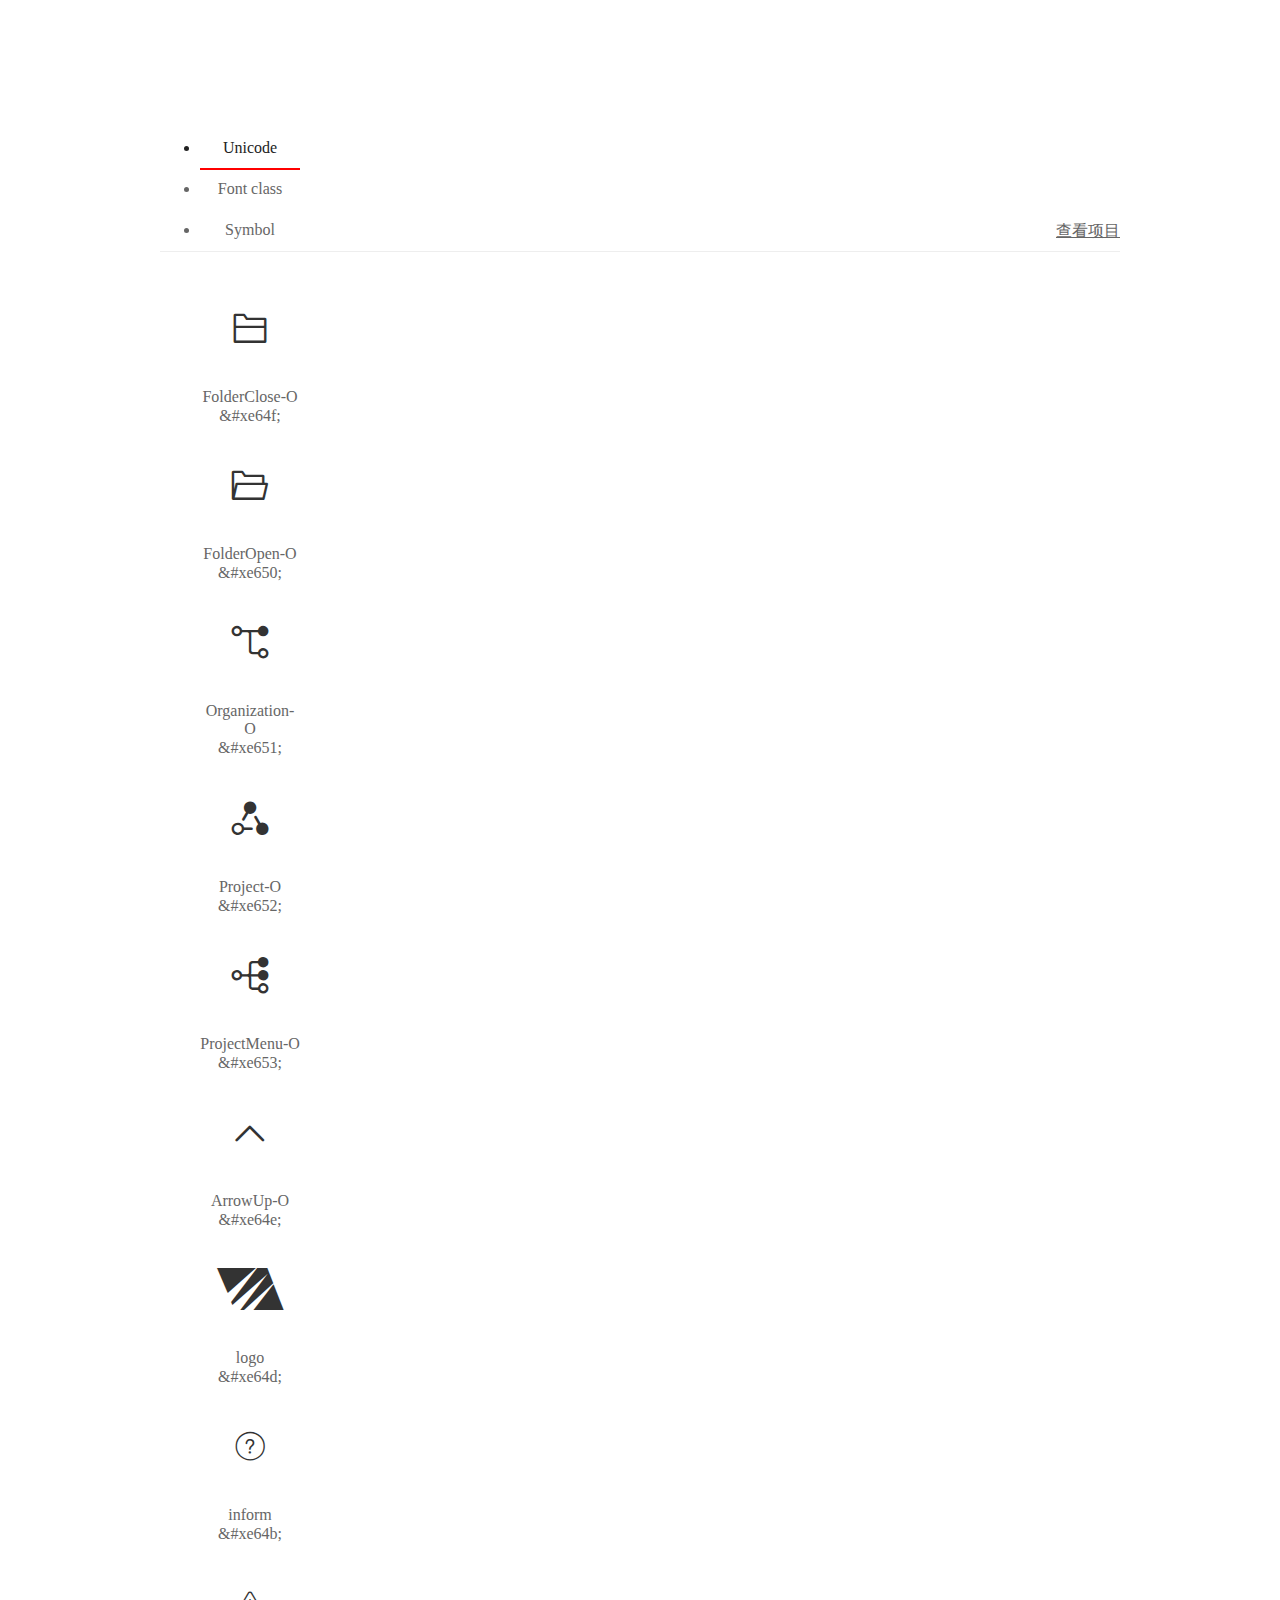
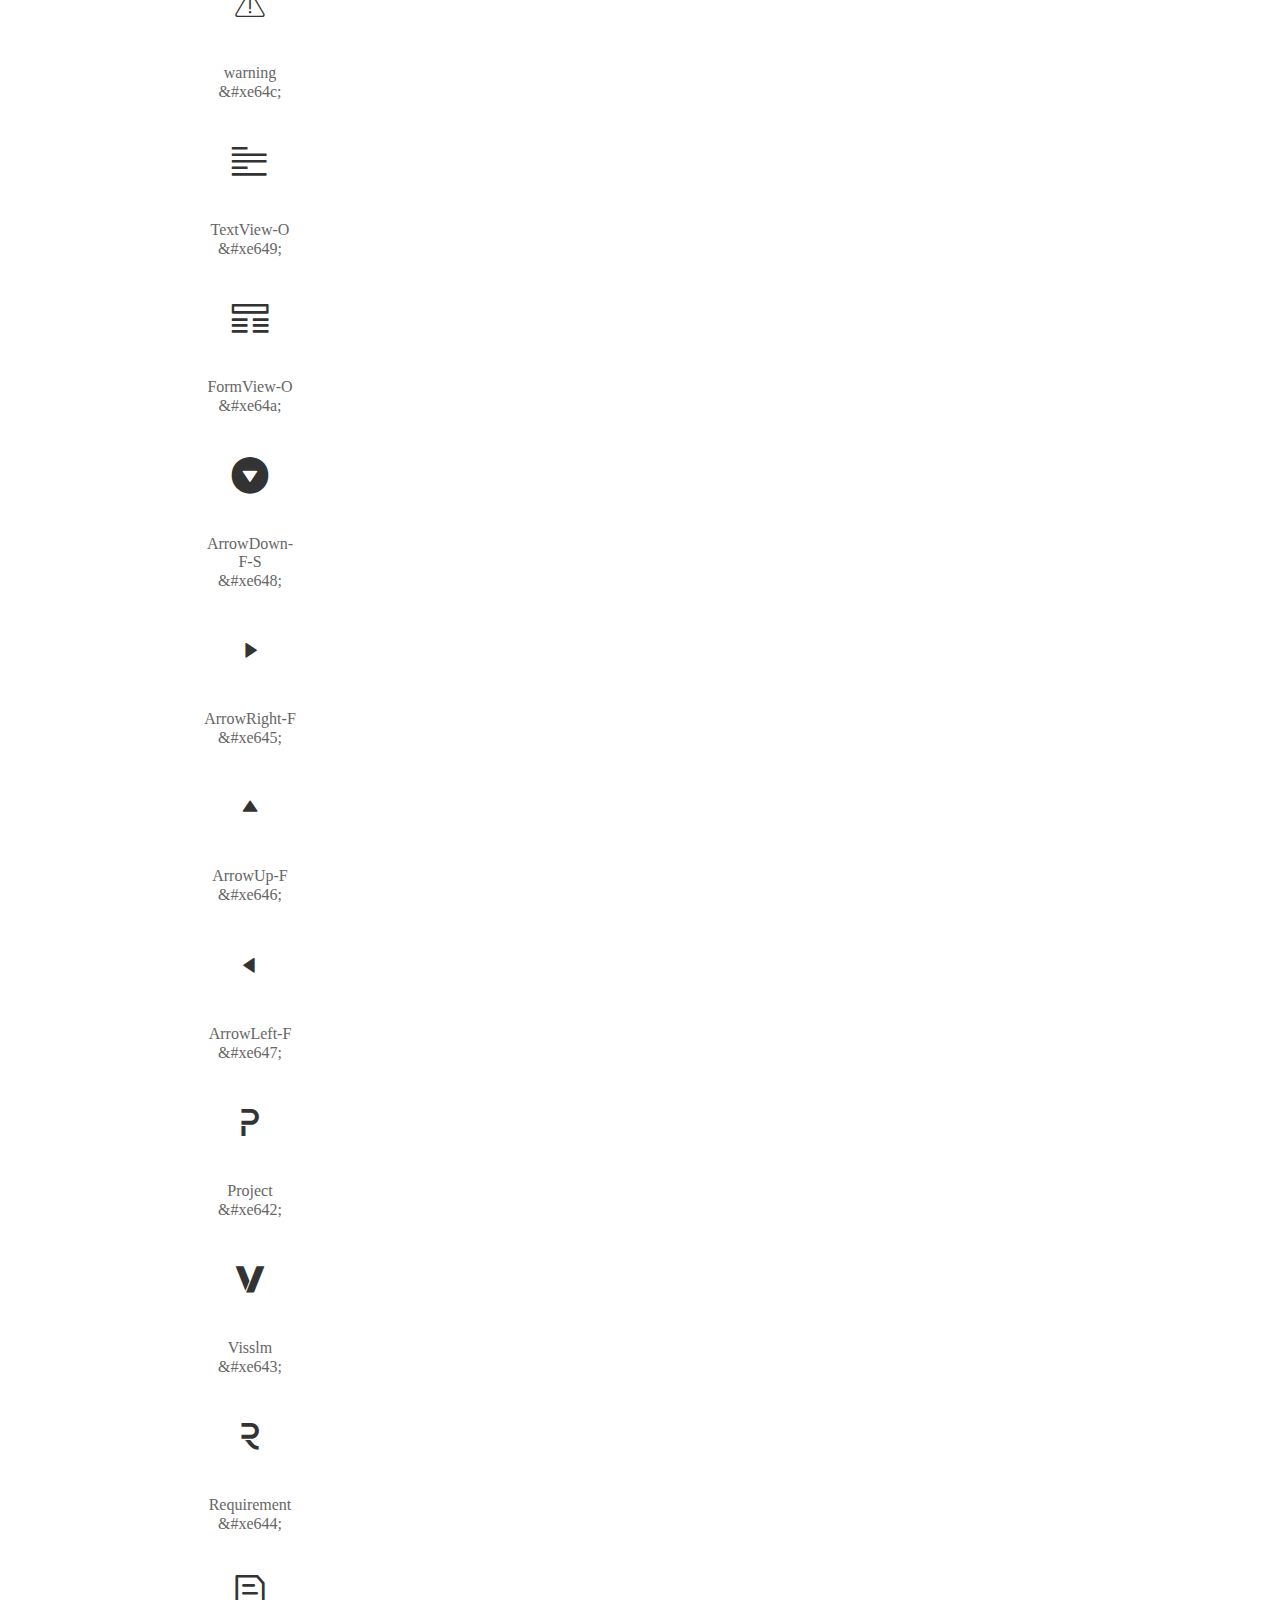
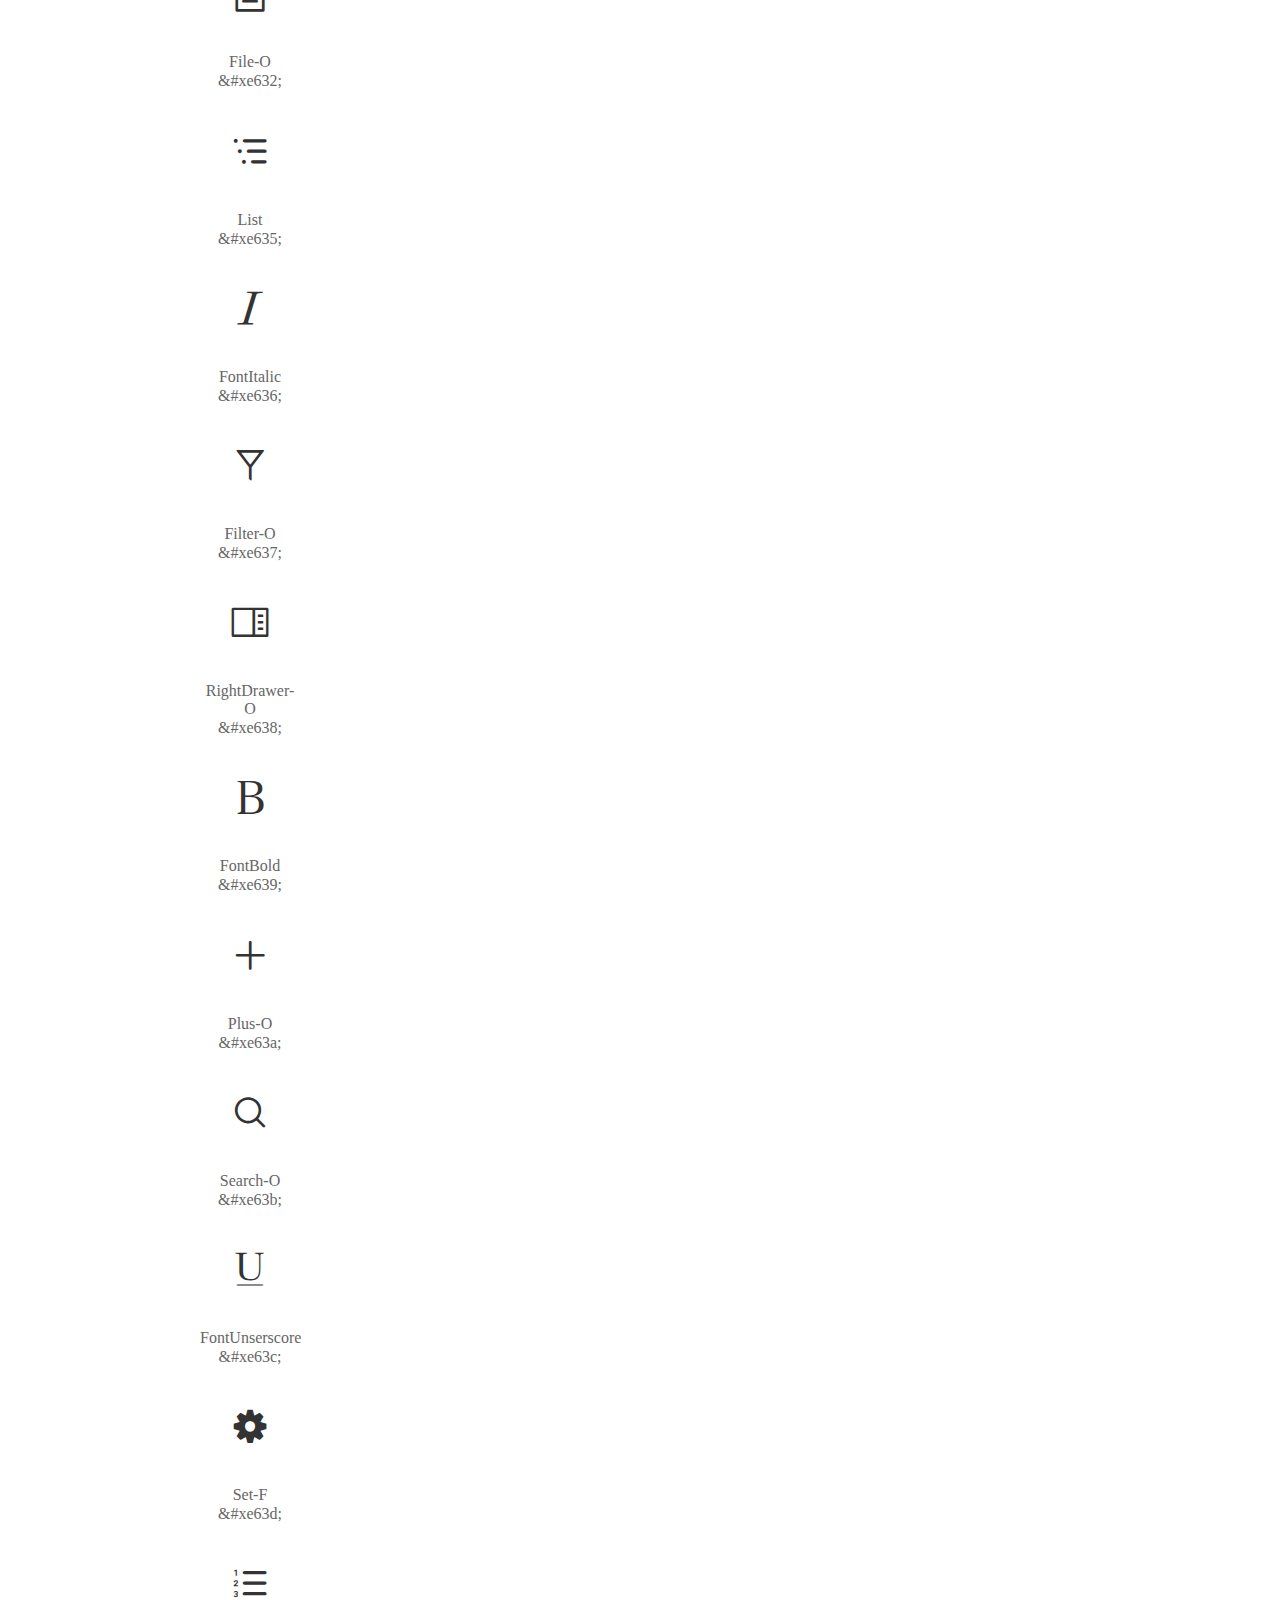
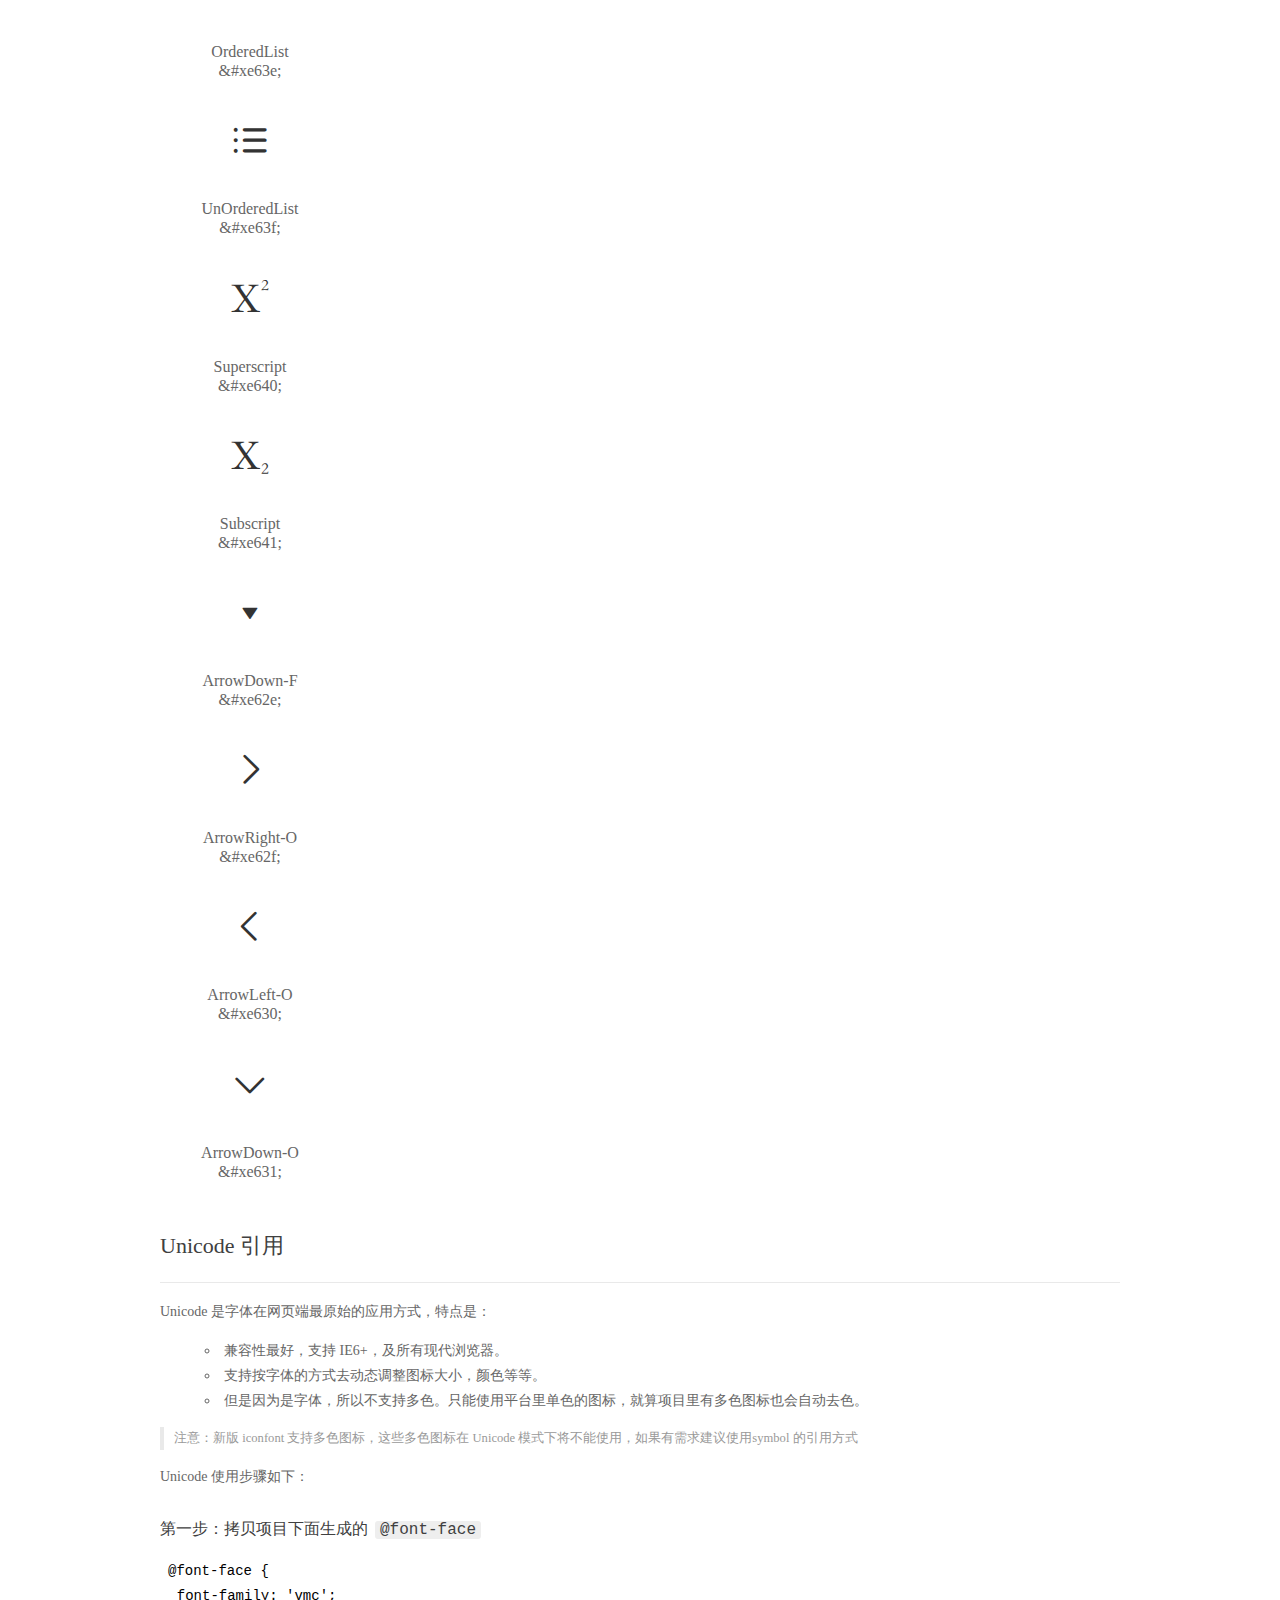
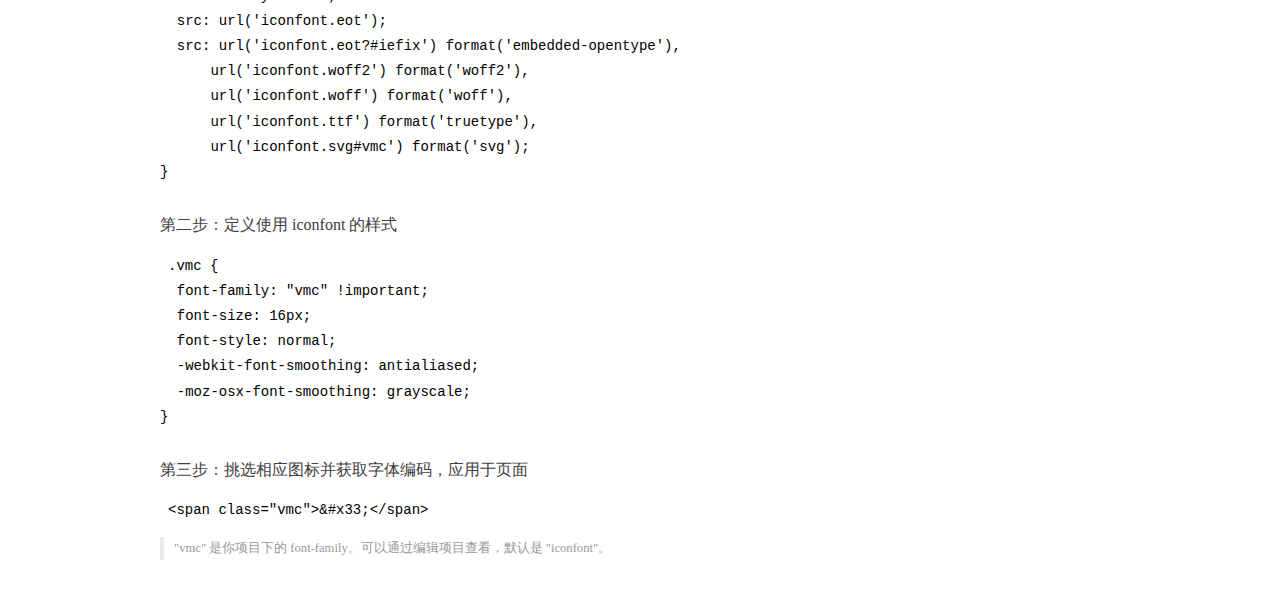
==== commit a1380818: "Automated deployment: Thu Dec 31 05:35:00 UTC 2020 89a30aa7cb43ebcf8c7b8a2d7a40d885920ca83e" ====
--- a/index.html
+++ b/index.html
@@ -31,27 +31,33 @@
           <ul class="icon_lists dib-box">
           
             <li class="dib">
+              <span class="icon vmc">&#xe64f;</span>
+                <div class="name">FolderClose-O</div>
+                <div class="code-name">&amp;#xe64f;</div>
+              </li>
+          
+            <li class="dib">
+              <span class="icon vmc">&#xe650;</span>
+                <div class="name">FolderOpen-O</div>
+                <div class="code-name">&amp;#xe650;</div>
+              </li>
+          
+            <li class="dib">
+              <span class="icon vmc">&#xe651;</span>
+                <div class="name">Organization-O</div>
+                <div class="code-name">&amp;#xe651;</div>
+              </li>
+          
+            <li class="dib">
               <span class="icon vmc">&#xe652;</span>
-                <div class="name">Organization-O</div>
+                <div class="name">Project-O</div>
                 <div class="code-name">&amp;#xe652;</div>
               </li>
           
             <li class="dib">
-              <span class="icon vmc">&#xe64f;</span>
+              <span class="icon vmc">&#xe653;</span>
                 <div class="name">ProjectMenu-O</div>
-                <div class="code-name">&amp;#xe64f;</div>
-              </li>
-          
-            <li class="dib">
-              <span class="icon vmc">&#xe650;</span>
-                <div class="name">Component-O</div>
-                <div class="code-name">&amp;#xe650;</div>
-              </li>
-          
-            <li class="dib">
-              <span class="icon vmc">&#xe651;</span>
-                <div class="name">Project-O</div>
-                <div class="code-name">&amp;#xe651;</div>
+                <div class="code-name">&amp;#xe653;</div>
               </li>
           
             <li class="dib">
@@ -136,18 +142,6 @@
               <span class="icon vmc">&#xe632;</span>
                 <div class="name">File-O</div>
                 <div class="code-name">&amp;#xe632;</div>
-              </li>
-          
-            <li class="dib">
-              <span class="icon vmc">&#xe633;</span>
-                <div class="name">FolderClose-O</div>
-                <div class="code-name">&amp;#xe633;</div>
-              </li>
-          
-            <li class="dib">
-              <span class="icon vmc">&#xe634;</span>
-                <div class="name">FolderOpen-O</div>
-                <div class="code-name">&amp;#xe634;</div>
               </li>
           
             <li class="dib">
@@ -303,6 +297,24 @@
         <ul class="icon_lists dib-box">
           
           <li class="dib">
+            <span class="icon vmc vmc-FolderClose-O"></span>
+            <div class="name">
+              FolderClose-O
+            </div>
+            <div class="code-name">.vmc-FolderClose-O
+            </div>
+          </li>
+          
+          <li class="dib">
+            <span class="icon vmc vmc-FolderOpen-O"></span>
+            <div class="name">
+              FolderOpen-O
+            </div>
+            <div class="code-name">.vmc-FolderOpen-O
+            </div>
+          </li>
+          
+          <li class="dib">
             <span class="icon vmc vmc-Organization-O"></span>
             <div class="name">
               Organization-O
@@ -312,6 +324,15 @@
           </li>
           
           <li class="dib">
+            <span class="icon vmc vmc-Project-O"></span>
+            <div class="name">
+              Project-O
+            </div>
+            <div class="code-name">.vmc-Project-O
+            </div>
+          </li>
+          
+          <li class="dib">
             <span class="icon vmc vmc-ProjectMenu-O"></span>
             <div class="name">
               ProjectMenu-O
@@ -321,24 +342,6 @@
           </li>
           
           <li class="dib">
-            <span class="icon vmc vmc-Component-O"></span>
-            <div class="name">
-              Component-O
-            </div>
-            <div class="code-name">.vmc-Component-O
-            </div>
-          </li>
-          
-          <li class="dib">
-            <span class="icon vmc vmc-Project-O"></span>
-            <div class="name">
-              Project-O
-            </div>
-            <div class="code-name">.vmc-Project-O
-            </div>
-          </li>
-          
-          <li class="dib">
             <span class="icon vmc vmc-ArrowUp-O"></span>
             <div class="name">
               ArrowUp-O
@@ -461,24 +464,6 @@
               File-O
             </div>
             <div class="code-name">.vmc-File-O
-            </div>
-          </li>
-          
-          <li class="dib">
-            <span class="icon vmc vmc-FolderClose-O"></span>
-            <div class="name">
-              FolderClose-O
-            </div>
-            <div class="code-name">.vmc-FolderClose-O
-            </div>
-          </li>
-          
-          <li class="dib">
-            <span class="icon vmc vmc-FolderOpen-O"></span>
-            <div class="name">
-              FolderOpen-O
-            </div>
-            <div class="code-name">.vmc-FolderOpen-O
             </div>
           </li>
           
@@ -666,6 +651,22 @@
           
             <li class="dib">
                 <svg class="icon svg-icon" aria-hidden="true">
+                  <use xlink:href="#vmc-FolderClose-O"></use>
+                </svg>
+                <div class="name">FolderClose-O</div>
+                <div class="code-name">#vmc-FolderClose-O</div>
+            </li>
+          
+            <li class="dib">
+                <svg class="icon svg-icon" aria-hidden="true">
+                  <use xlink:href="#vmc-FolderOpen-O"></use>
+                </svg>
+                <div class="name">FolderOpen-O</div>
+                <div class="code-name">#vmc-FolderOpen-O</div>
+            </li>
+          
+            <li class="dib">
+                <svg class="icon svg-icon" aria-hidden="true">
                   <use xlink:href="#vmc-Organization-O"></use>
                 </svg>
                 <div class="name">Organization-O</div>
@@ -674,6 +675,14 @@
           
             <li class="dib">
                 <svg class="icon svg-icon" aria-hidden="true">
+                  <use xlink:href="#vmc-Project-O"></use>
+                </svg>
+                <div class="name">Project-O</div>
+                <div class="code-name">#vmc-Project-O</div>
+            </li>
+          
+            <li class="dib">
+                <svg class="icon svg-icon" aria-hidden="true">
                   <use xlink:href="#vmc-ProjectMenu-O"></use>
                 </svg>
                 <div class="name">ProjectMenu-O</div>
@@ -682,22 +691,6 @@
           
             <li class="dib">
                 <svg class="icon svg-icon" aria-hidden="true">
-                  <use xlink:href="#vmc-Component-O"></use>
-                </svg>
-                <div class="name">Component-O</div>
-                <div class="code-name">#vmc-Component-O</div>
-            </li>
-          
-            <li class="dib">
-                <svg class="icon svg-icon" aria-hidden="true">
-                  <use xlink:href="#vmc-Project-O"></use>
-                </svg>
-                <div class="name">Project-O</div>
-                <div class="code-name">#vmc-Project-O</div>
-            </li>
-          
-            <li class="dib">
-                <svg class="icon svg-icon" aria-hidden="true">
                   <use xlink:href="#vmc-ArrowUp-O"></use>
                 </svg>
                 <div class="name">ArrowUp-O</div>
@@ -806,22 +799,6 @@
                 </svg>
                 <div class="name">File-O</div>
                 <div class="code-name">#vmc-File-O</div>
-            </li>
-          
-            <li class="dib">
-                <svg class="icon svg-icon" aria-hidden="true">
-                  <use xlink:href="#vmc-FolderClose-O"></use>
-                </svg>
-                <div class="name">FolderClose-O</div>
-                <div class="code-name">#vmc-FolderClose-O</div>
-            </li>
-          
-            <li class="dib">
-                <svg class="icon svg-icon" aria-hidden="true">
-                  <use xlink:href="#vmc-FolderOpen-O"></use>
-                </svg>
-                <div class="name">FolderOpen-O</div>
-                <div class="code-name">#vmc-FolderOpen-O</div>
             </li>
           
             <li class="dib">
--- a/iconfont.css
+++ b/iconfont.css
@@ -1,10 +1,10 @@
 @font-face {font-family: "vmc";
-  src: url('iconfont.eot?t=1609391559710'); /* IE9 */
-  src: url('iconfont.eot?t=1609391559710#iefix') format('embedded-opentype'), /* IE6-IE8 */
-  url('[data-uri]') format('woff2'),
-  url('iconfont.woff?t=1609391559710') format('woff'),
-  url('iconfont.ttf?t=1609391559710') format('truetype'), /* chrome, firefox, opera, Safari, Android, iOS 4.2+ */
-  url('iconfont.svg?t=1609391559710#vmc') format('svg'); /* iOS 4.1- */
+  src: url('iconfont.eot?t=1609392579822'); /* IE9 */
+  src: url('iconfont.eot?t=1609392579822#iefix') format('embedded-opentype'), /* IE6-IE8 */
+  url('[data-uri]') format('woff2'),
+  url('iconfont.woff?t=1609392579822') format('woff'),
+  url('iconfont.ttf?t=1609392579822') format('truetype'), /* chrome, firefox, opera, Safari, Android, iOS 4.2+ */
+  url('iconfont.svg?t=1609392579822#vmc') format('svg'); /* iOS 4.1- */
 }
 
 .vmc {
@@ -15,20 +15,24 @@
   -moz-osx-font-smoothing: grayscale;
 }
 
+.vmc-FolderClose-O:before {
+  content: "\e64f";
+}
+
+.vmc-FolderOpen-O:before {
+  content: "\e650";
+}
+
 .vmc-Organization-O:before {
+  content: "\e651";
+}
+
+.vmc-Project-O:before {
   content: "\e652";
 }
 
 .vmc-ProjectMenu-O:before {
-  content: "\e64f";
-}
-
-.vmc-Component-O:before {
-  content: "\e650";
-}
-
-.vmc-Project-O:before {
-  content: "\e651";
+  content: "\e653";
 }
 
 .vmc-ArrowUp-O:before {
@@ -85,14 +89,6 @@
 
 .vmc-File-O:before {
   content: "\e632";
-}
-
-.vmc-FolderClose-O:before {
-  content: "\e633";
-}
-
-.vmc-FolderOpen-O:before {
-  content: "\e634";
 }
 
 .vmc-List:before {
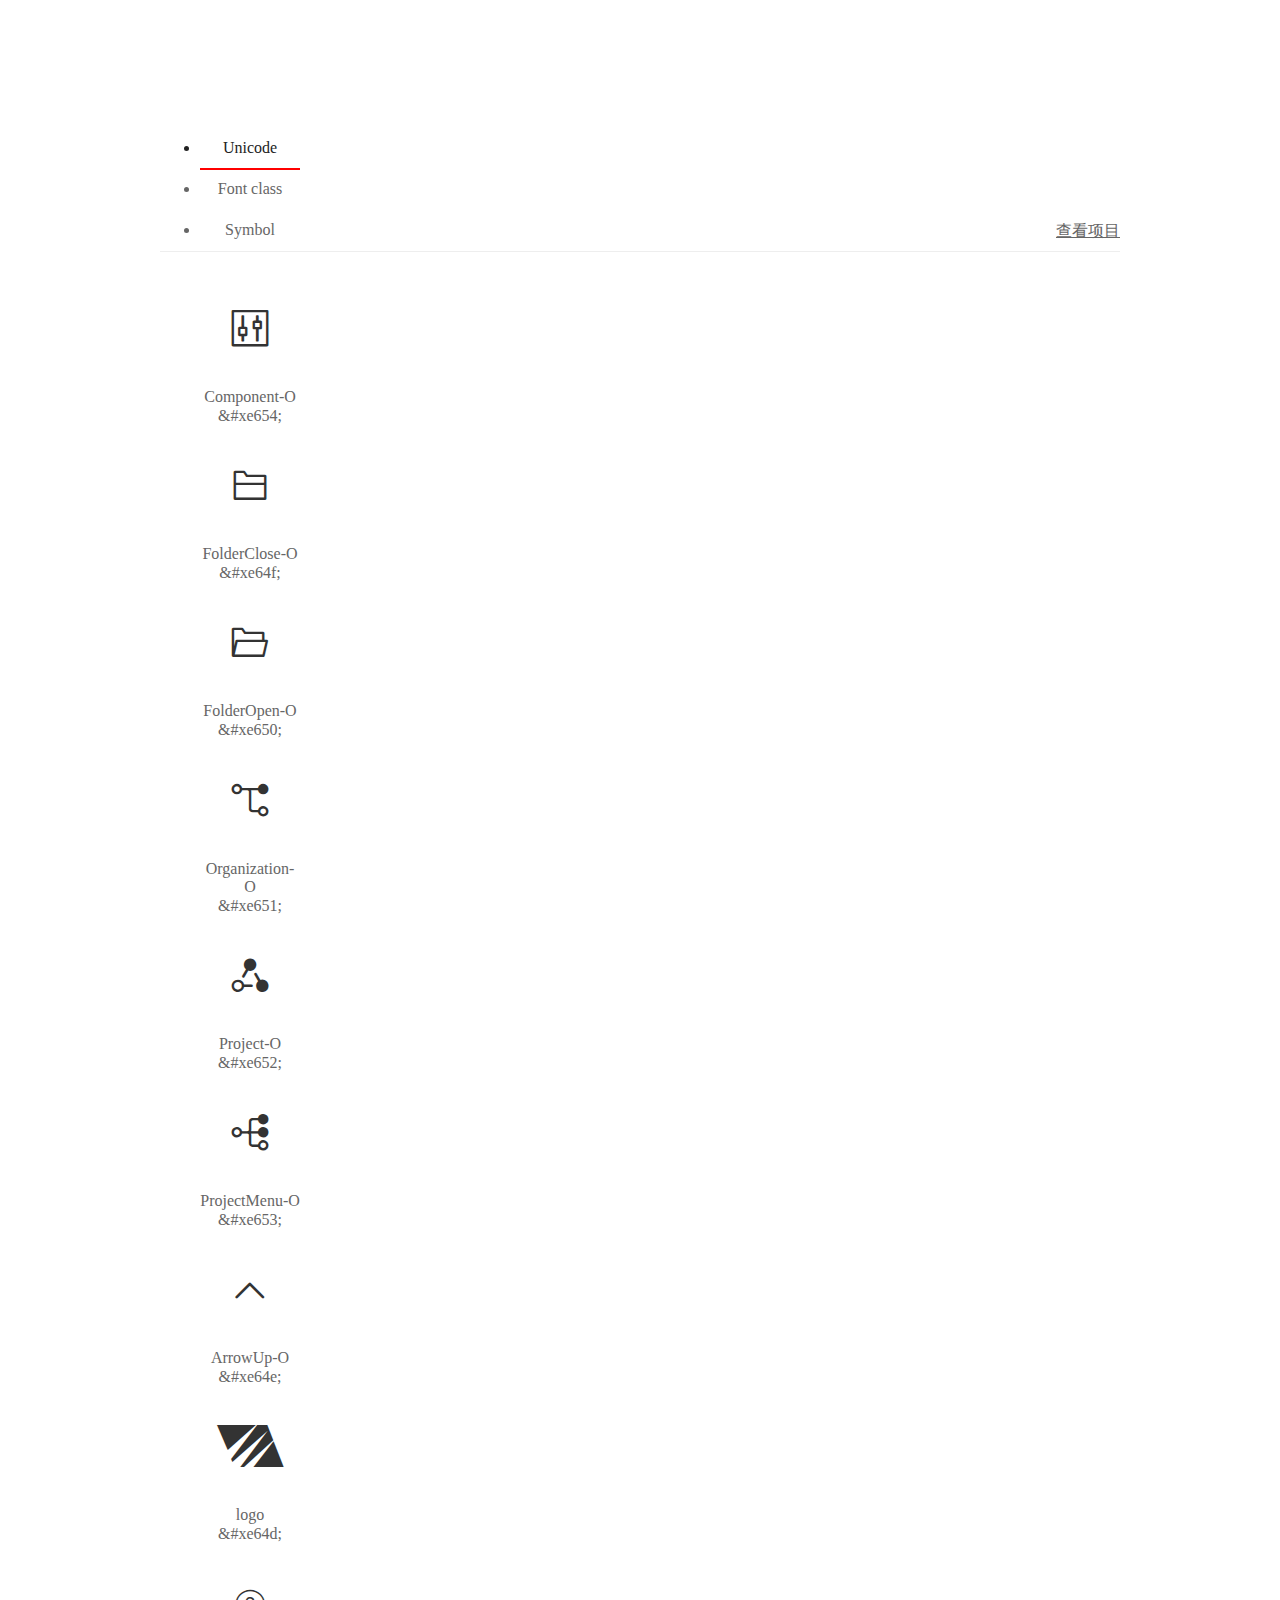
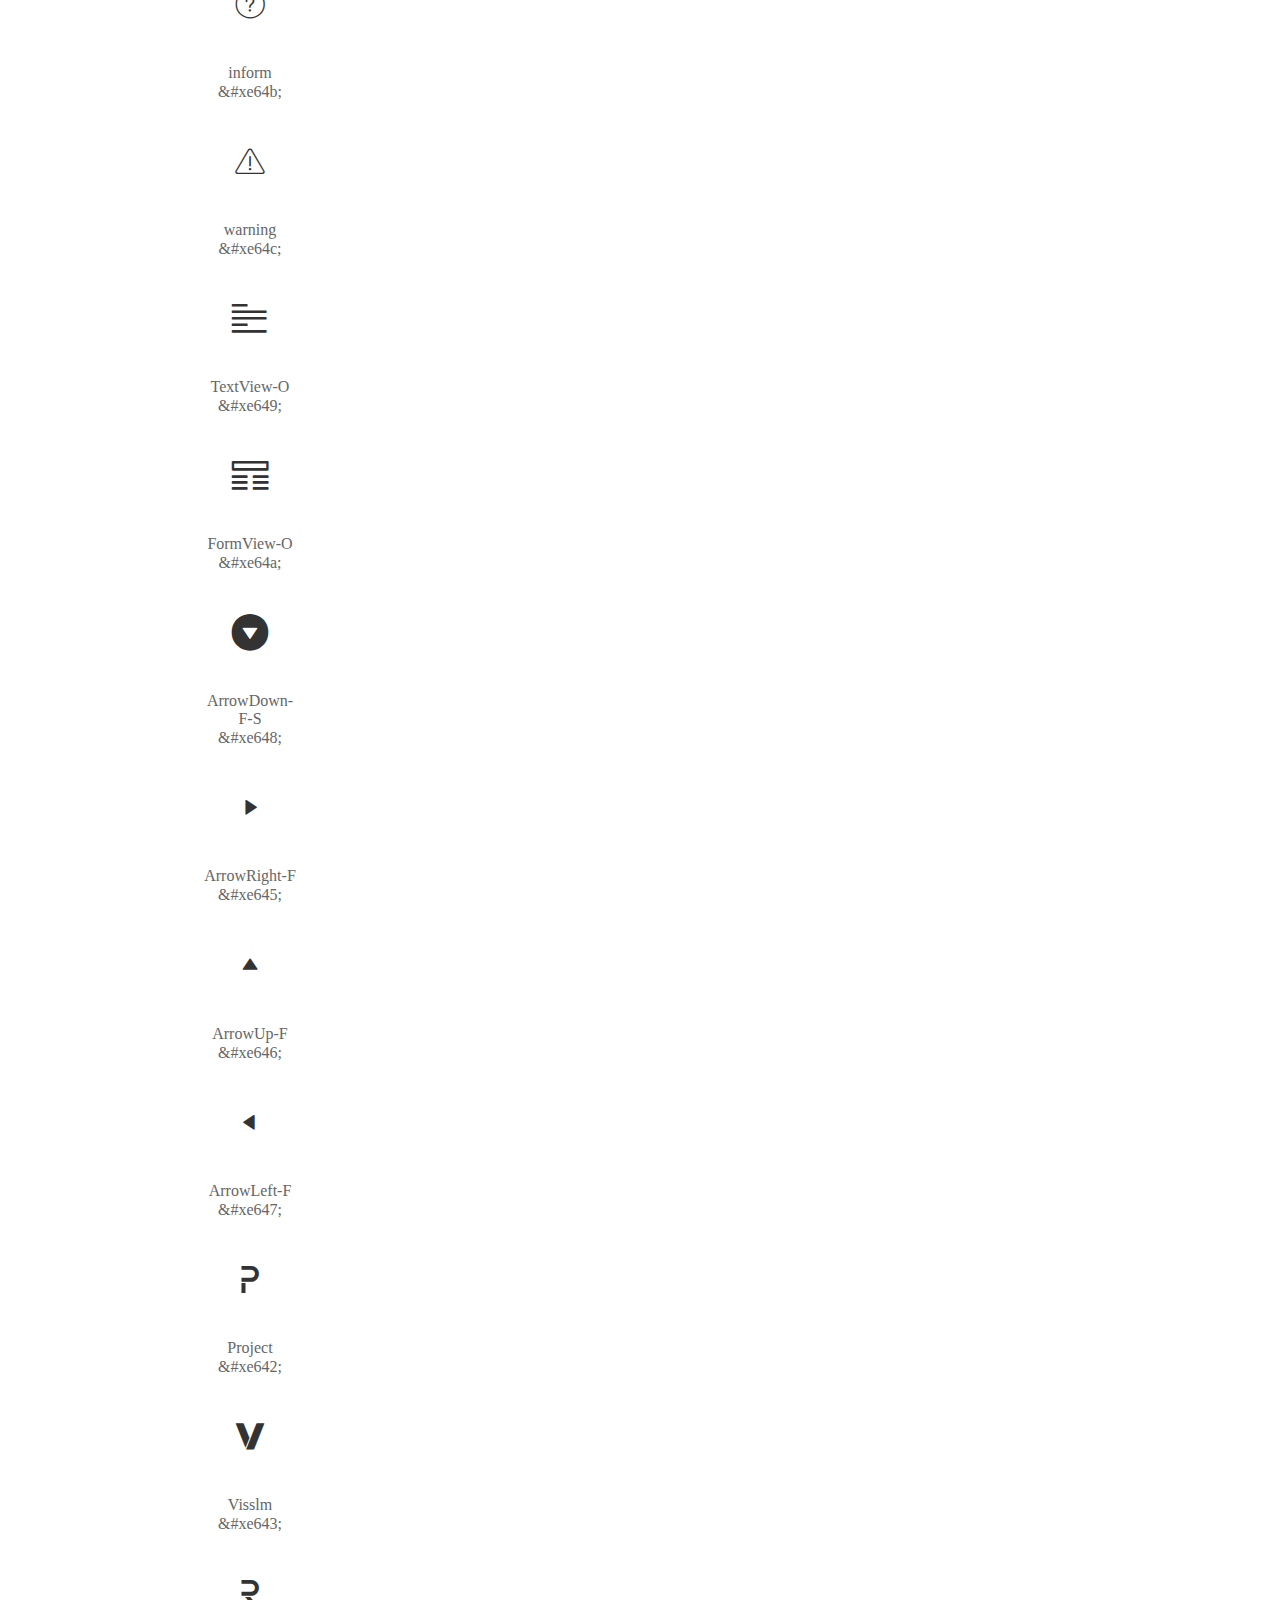
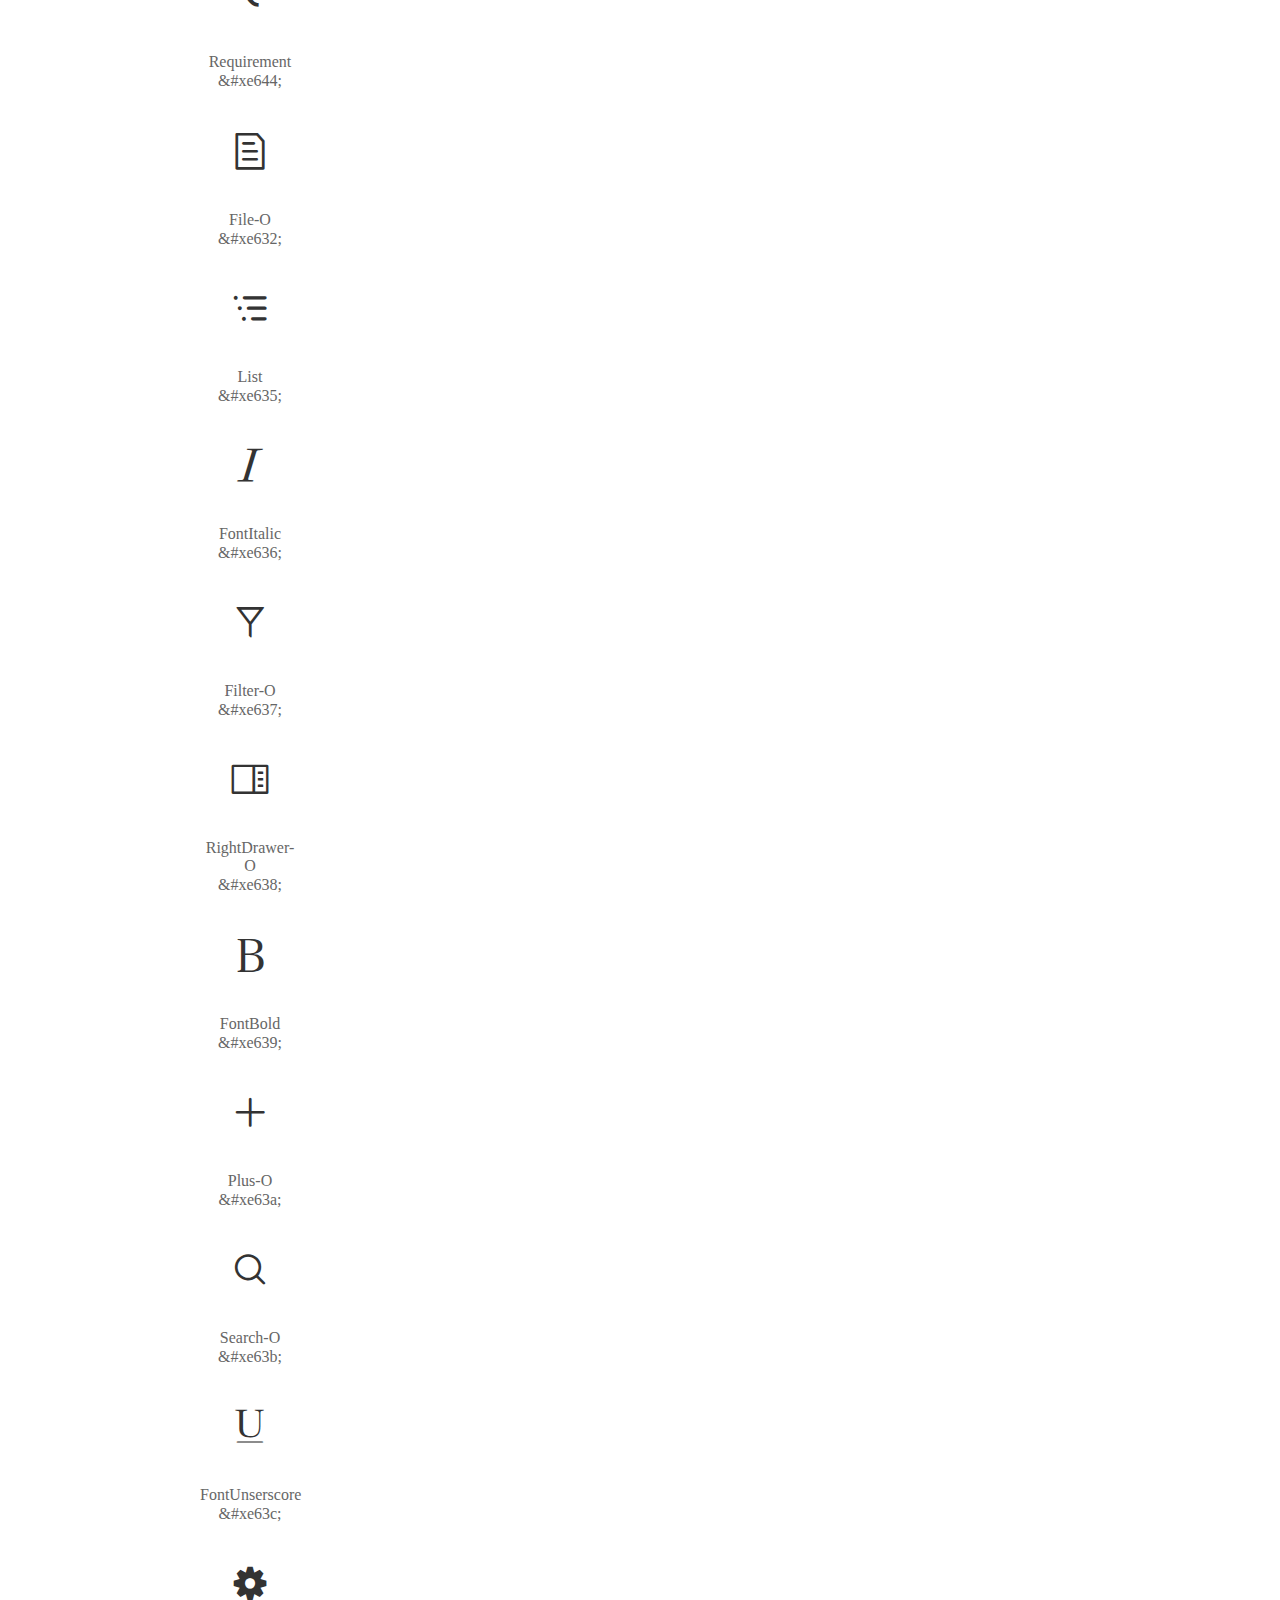
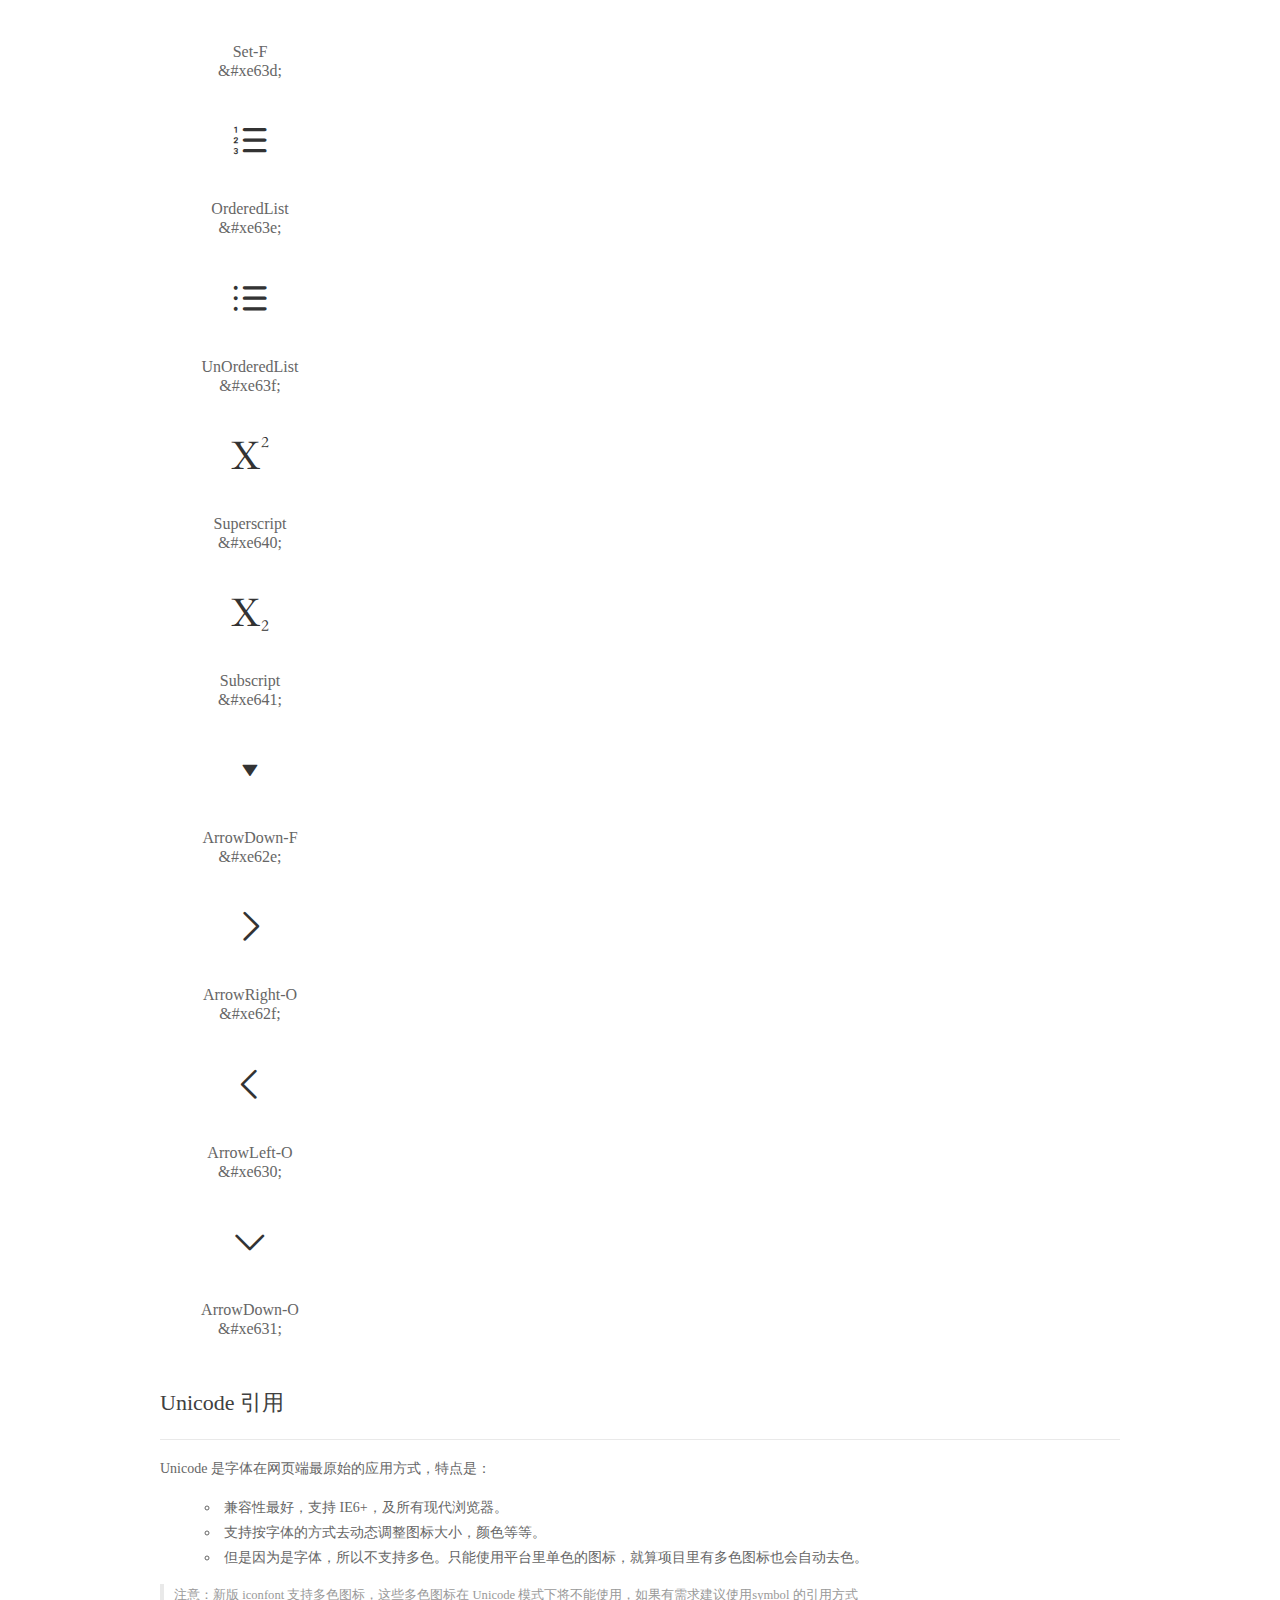
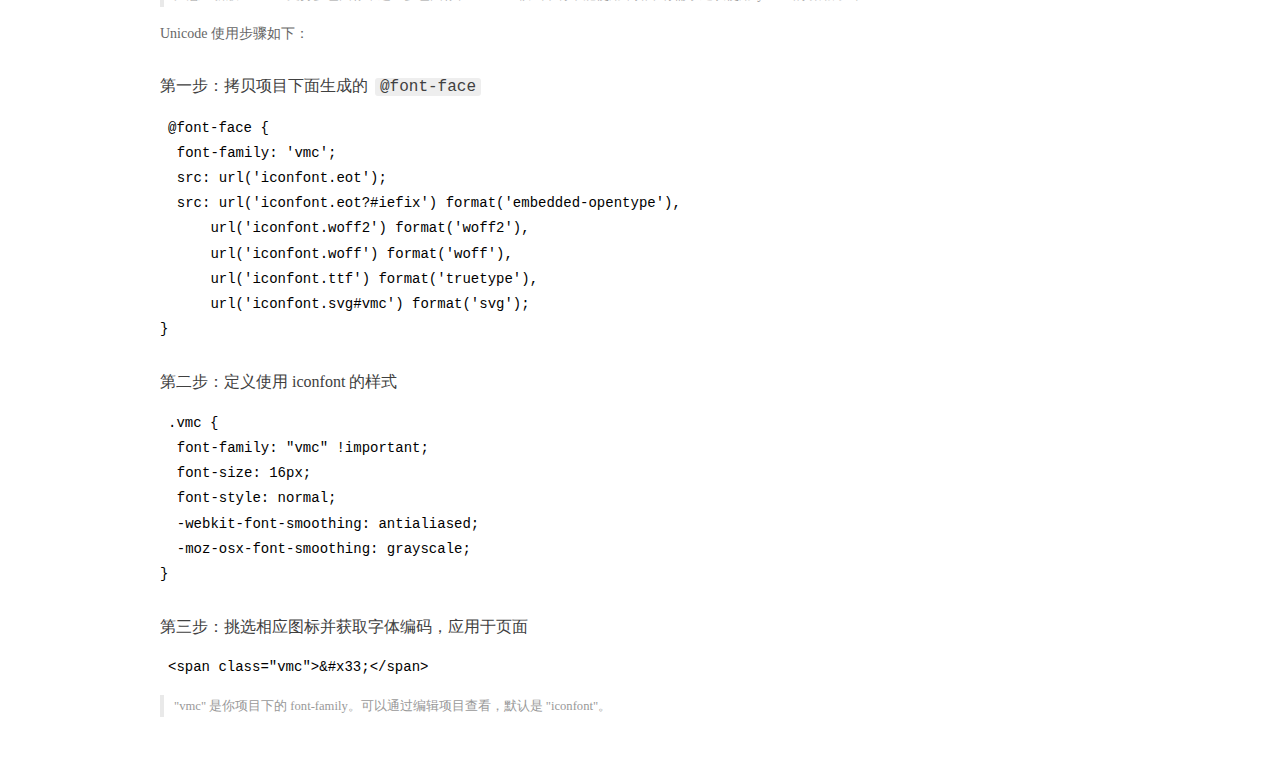
==== commit e571f8dd: "Automated deployment: Thu Dec 31 08:34:05 UTC 2020 c2c3cd84dbc23a5c5a297849a0a9405ff8fc41a0" ====
--- a/index.html
+++ b/index.html
@@ -29,6 +29,12 @@
     <div class="tab-container">
       <div class="content unicode" style="display: block;">
           <ul class="icon_lists dib-box">
+          
+            <li class="dib">
+              <span class="icon vmc">&#xe654;</span>
+                <div class="name">Component-O</div>
+                <div class="code-name">&amp;#xe654;</div>
+              </li>
           
             <li class="dib">
               <span class="icon vmc">&#xe64f;</span>
@@ -297,6 +303,15 @@
         <ul class="icon_lists dib-box">
           
           <li class="dib">
+            <span class="icon vmc vmc-Component-O"></span>
+            <div class="name">
+              Component-O
+            </div>
+            <div class="code-name">.vmc-Component-O
+            </div>
+          </li>
+          
+          <li class="dib">
             <span class="icon vmc vmc-FolderClose-O"></span>
             <div class="name">
               FolderClose-O
@@ -648,6 +663,14 @@
       </div>
       <div class="content symbol">
           <ul class="icon_lists dib-box">
+          
+            <li class="dib">
+                <svg class="icon svg-icon" aria-hidden="true">
+                  <use xlink:href="#vmc-Component-O"></use>
+                </svg>
+                <div class="name">Component-O</div>
+                <div class="code-name">#vmc-Component-O</div>
+            </li>
           
             <li class="dib">
                 <svg class="icon svg-icon" aria-hidden="true">
--- a/iconfont.css
+++ b/iconfont.css
@@ -1,10 +1,10 @@
 @font-face {font-family: "vmc";
-  src: url('iconfont.eot?t=1609392579822'); /* IE9 */
-  src: url('iconfont.eot?t=1609392579822#iefix') format('embedded-opentype'), /* IE6-IE8 */
-  url('[data-uri]') format('woff2'),
-  url('iconfont.woff?t=1609392579822') format('woff'),
-  url('iconfont.ttf?t=1609392579822') format('truetype'), /* chrome, firefox, opera, Safari, Android, iOS 4.2+ */
-  url('iconfont.svg?t=1609392579822#vmc') format('svg'); /* iOS 4.1- */
+  src: url('iconfont.eot?t=1609403570400'); /* IE9 */
+  src: url('iconfont.eot?t=1609403570400#iefix') format('embedded-opentype'), /* IE6-IE8 */
+  url('[data-uri]') format('woff2'),
+  url('iconfont.woff?t=1609403570400') format('woff'),
+  url('iconfont.ttf?t=1609403570400') format('truetype'), /* chrome, firefox, opera, Safari, Android, iOS 4.2+ */
+  url('iconfont.svg?t=1609403570400#vmc') format('svg'); /* iOS 4.1- */
 }
 
 .vmc {
@@ -13,6 +13,10 @@
   font-style: normal;
   -webkit-font-smoothing: antialiased;
   -moz-osx-font-smoothing: grayscale;
+}
+
+.vmc-Component-O:before {
+  content: "\e654";
 }
 
 .vmc-FolderClose-O:before {
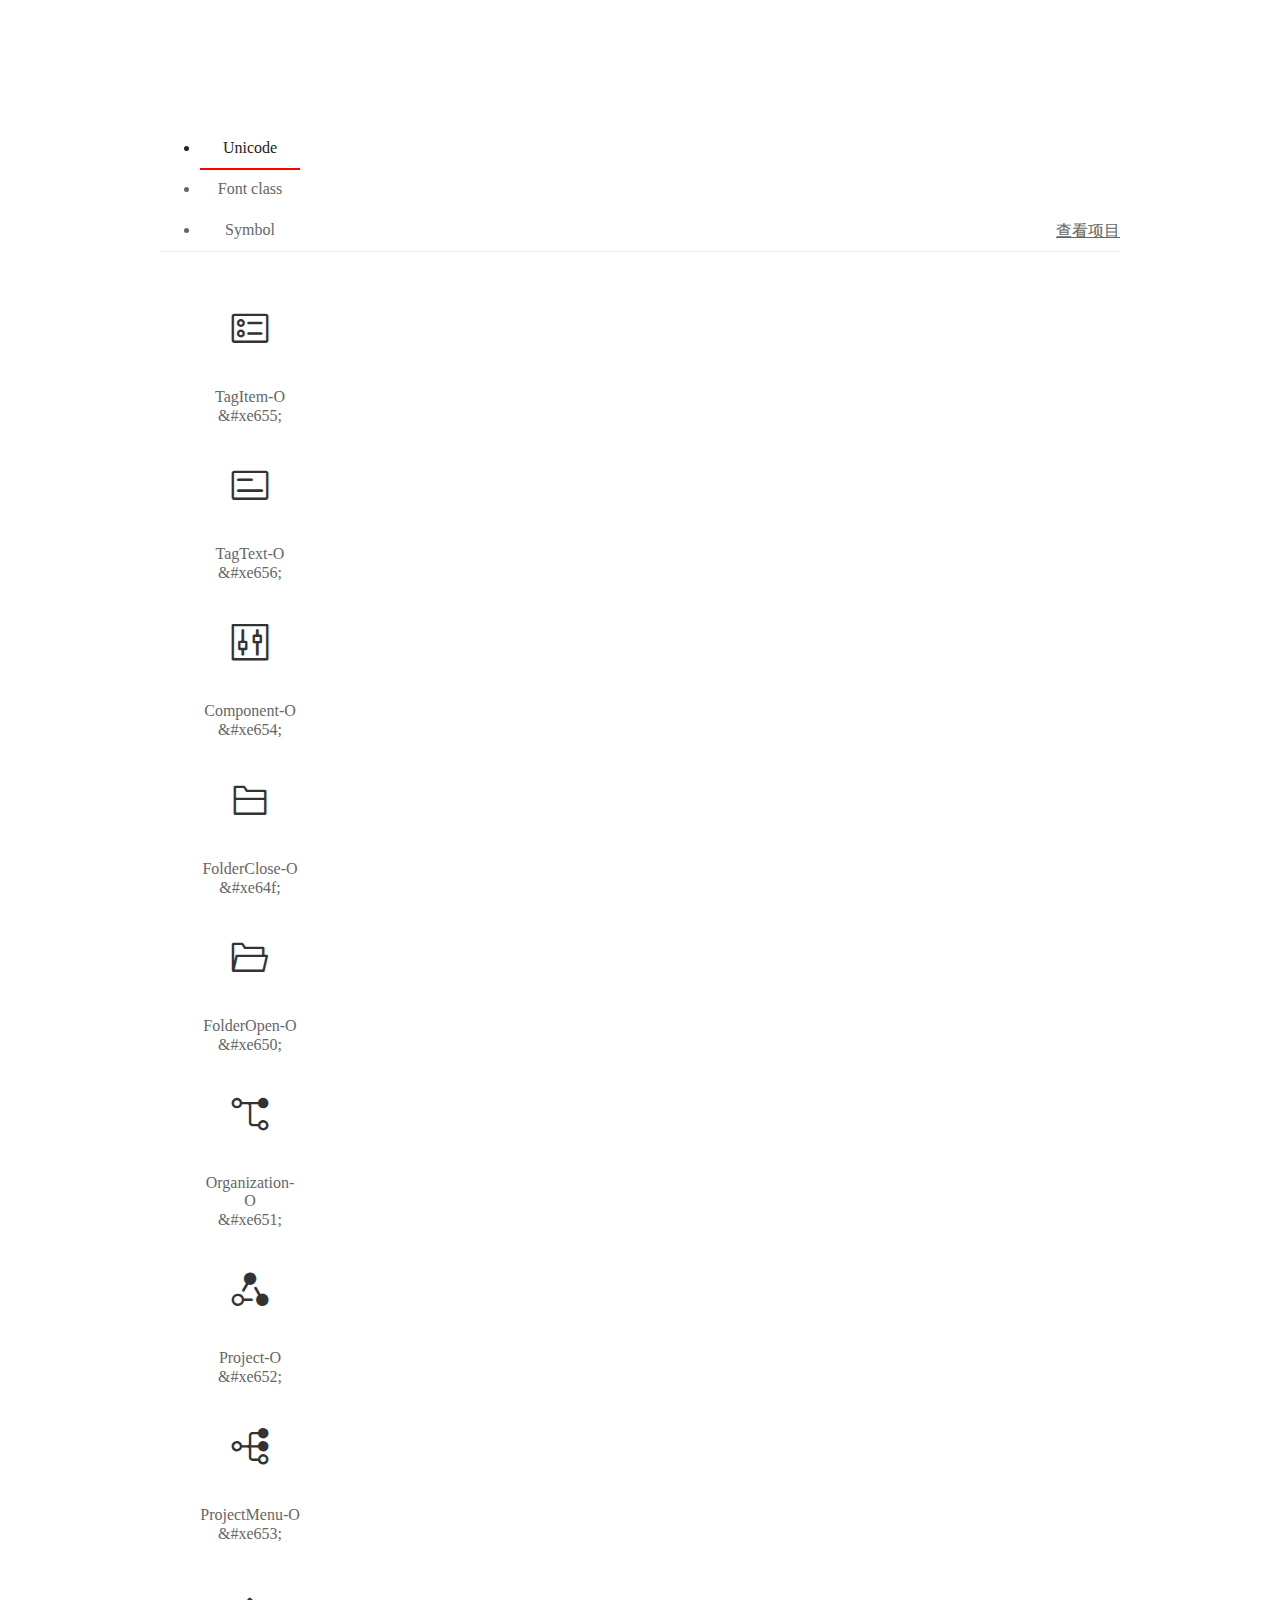
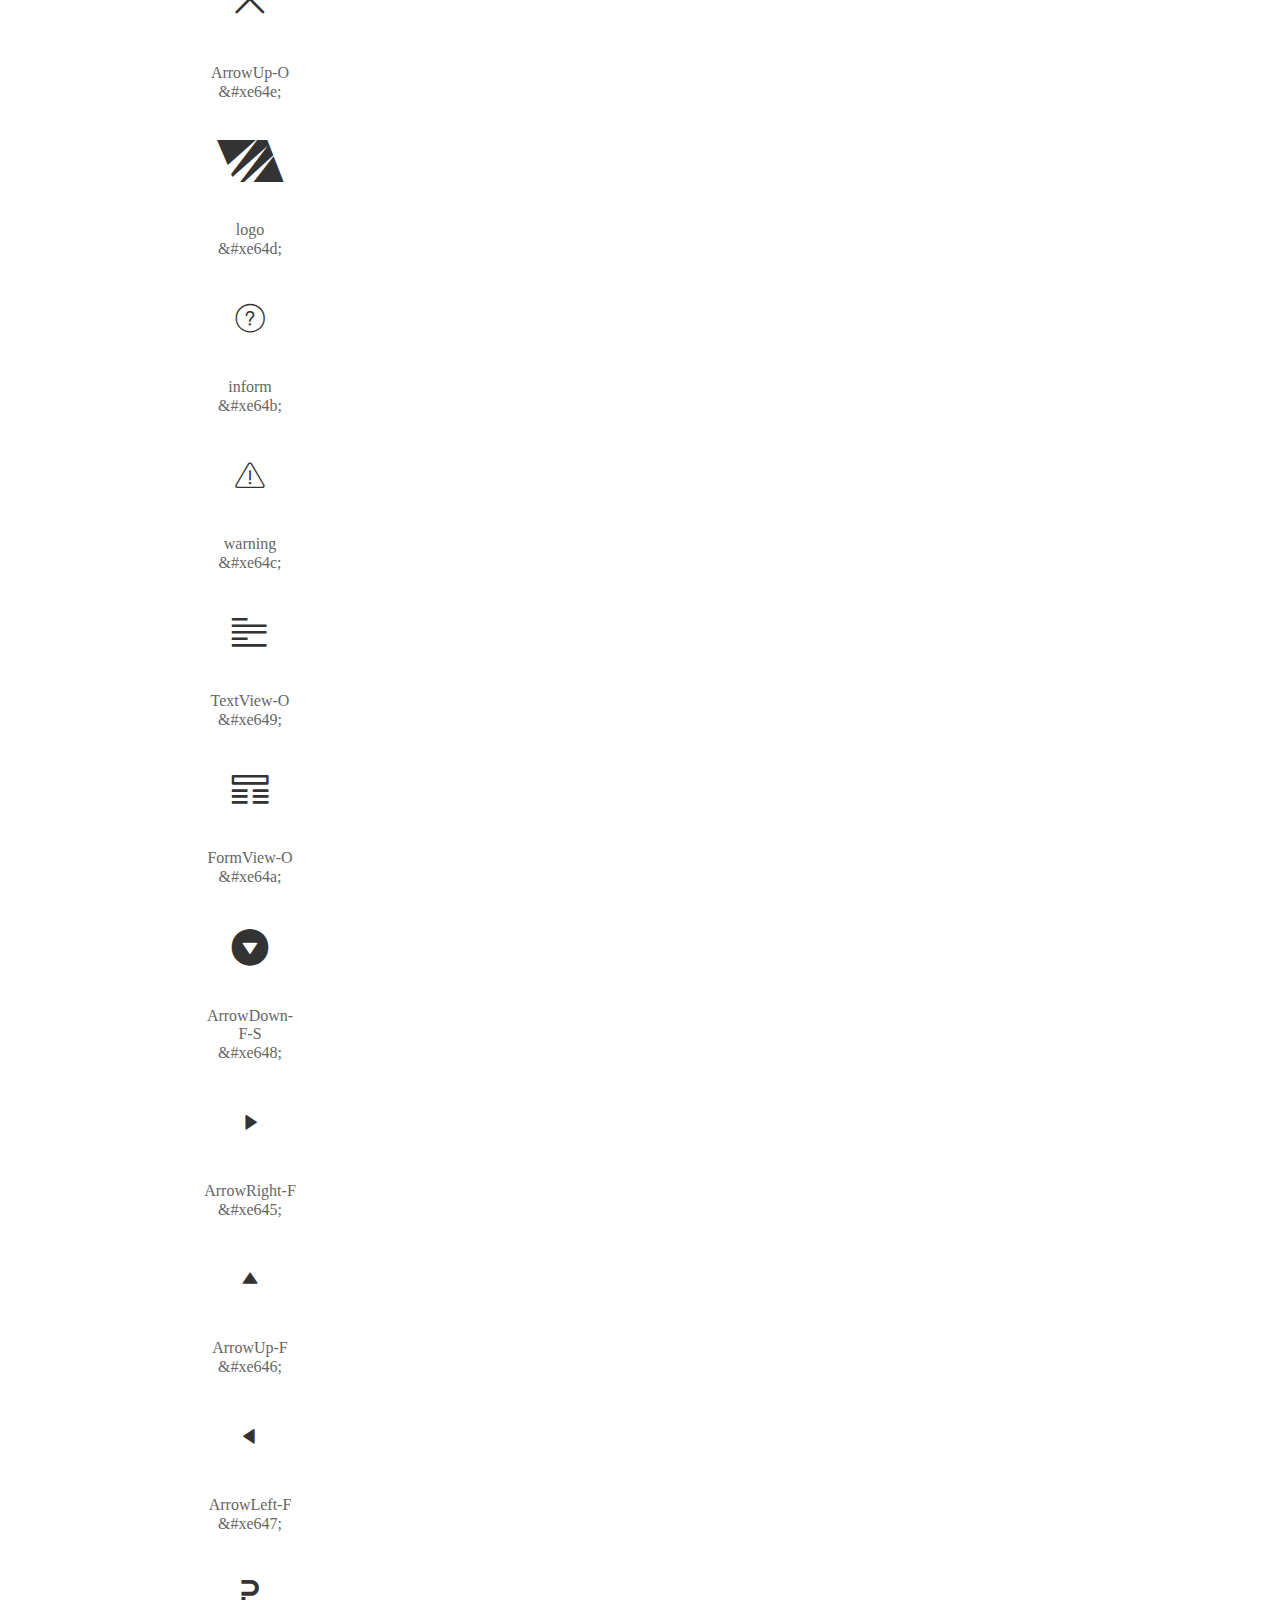
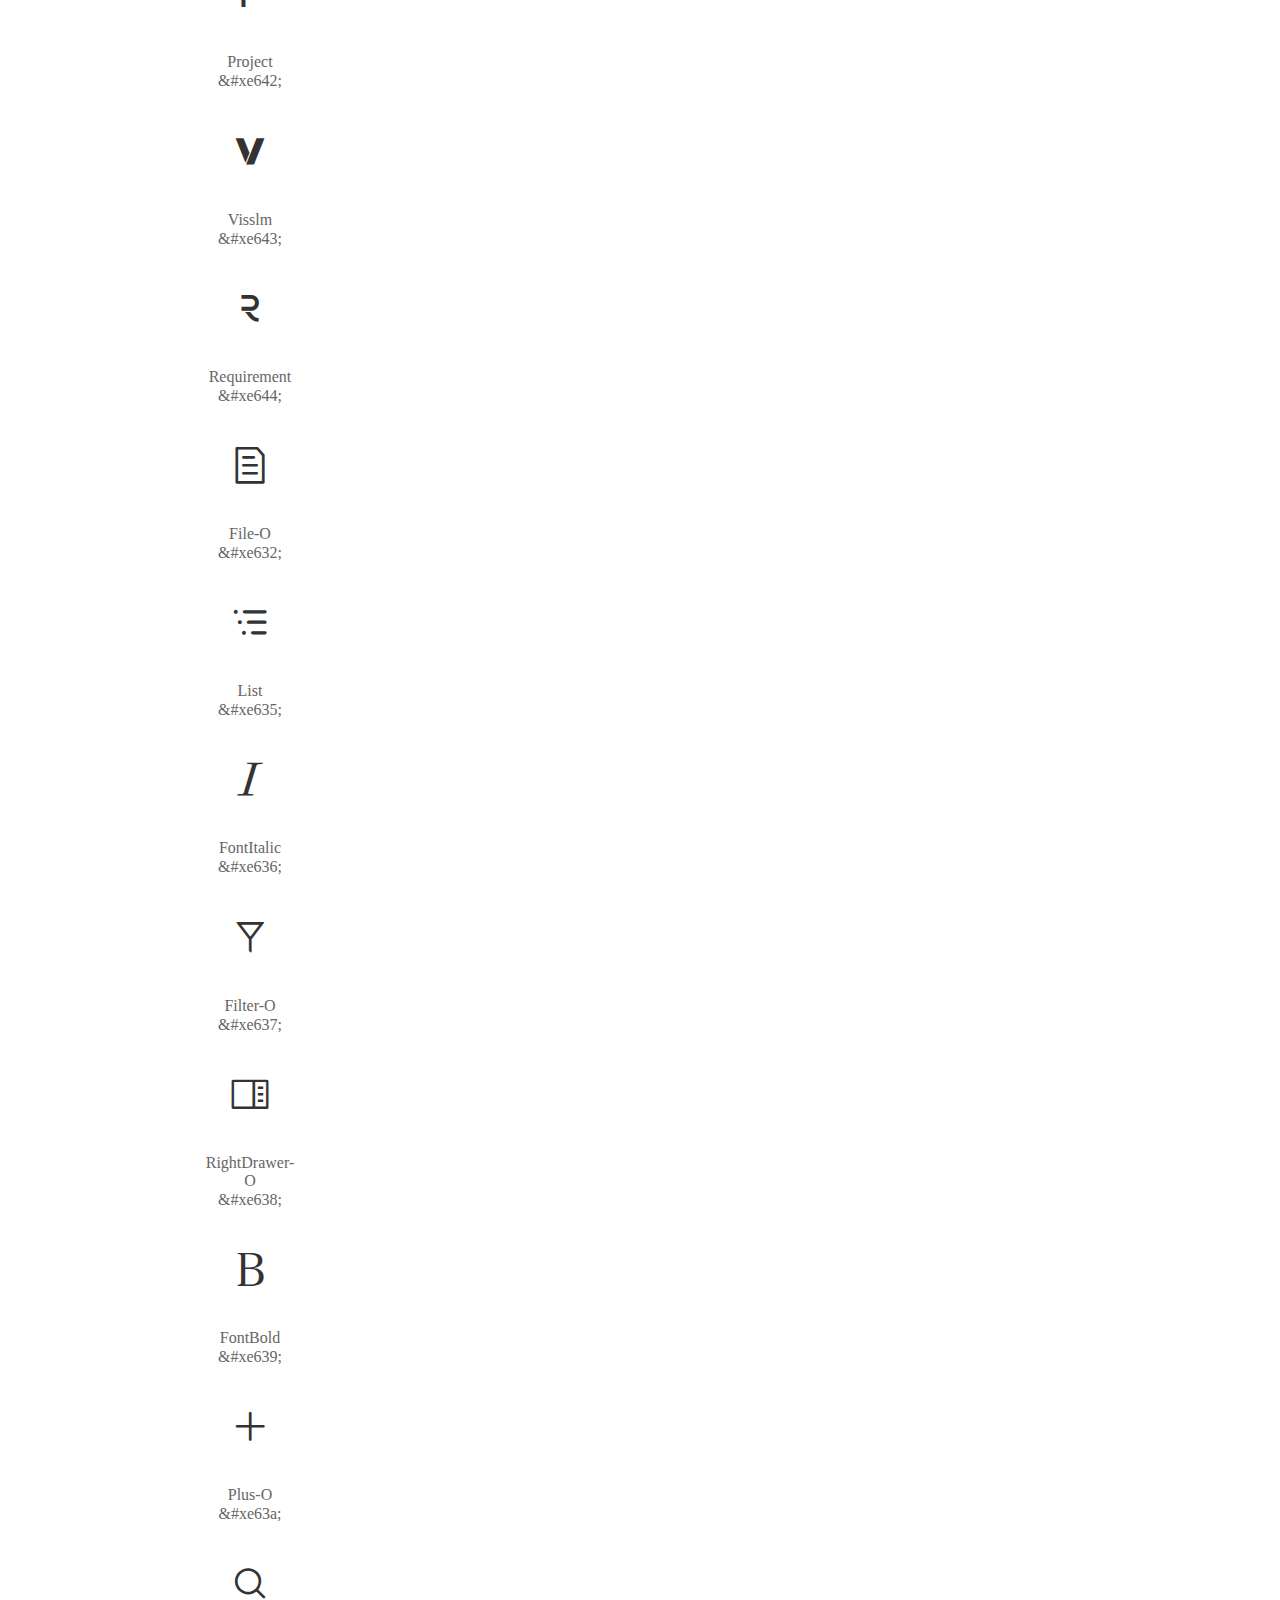
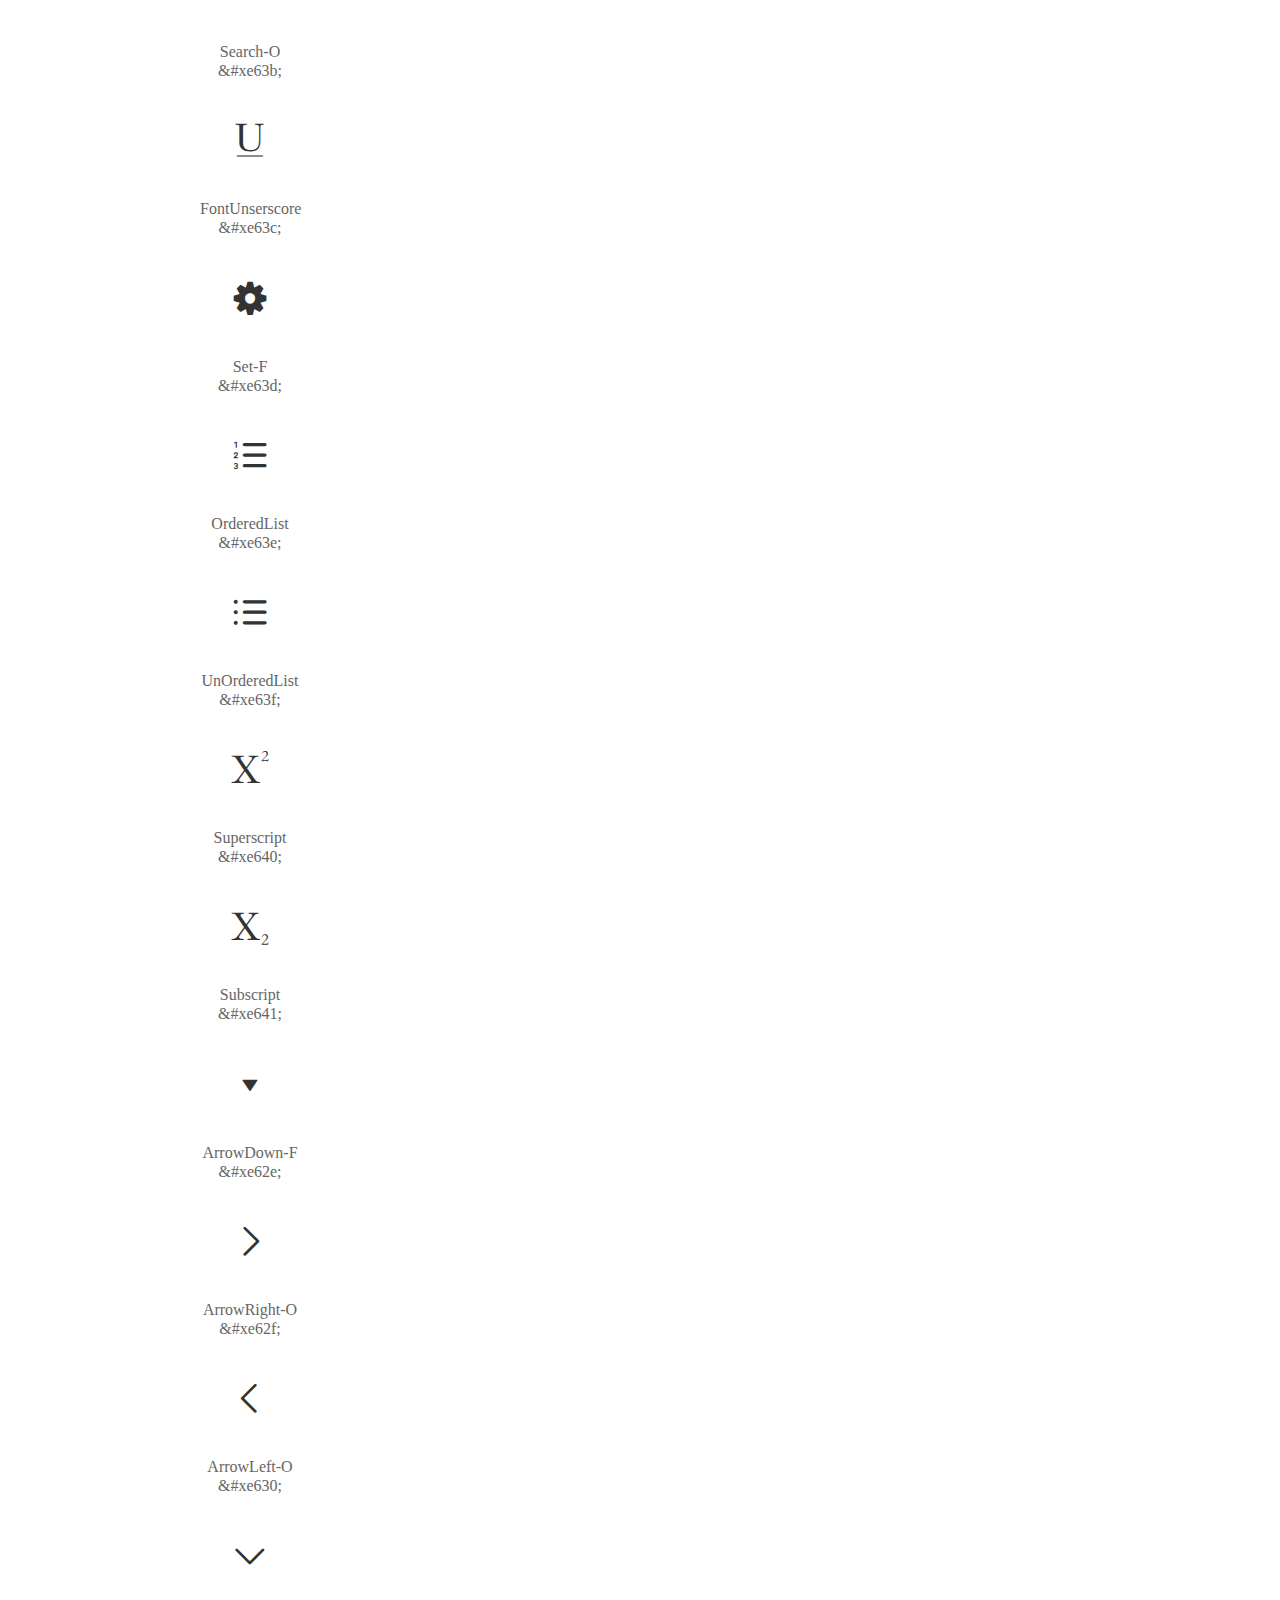
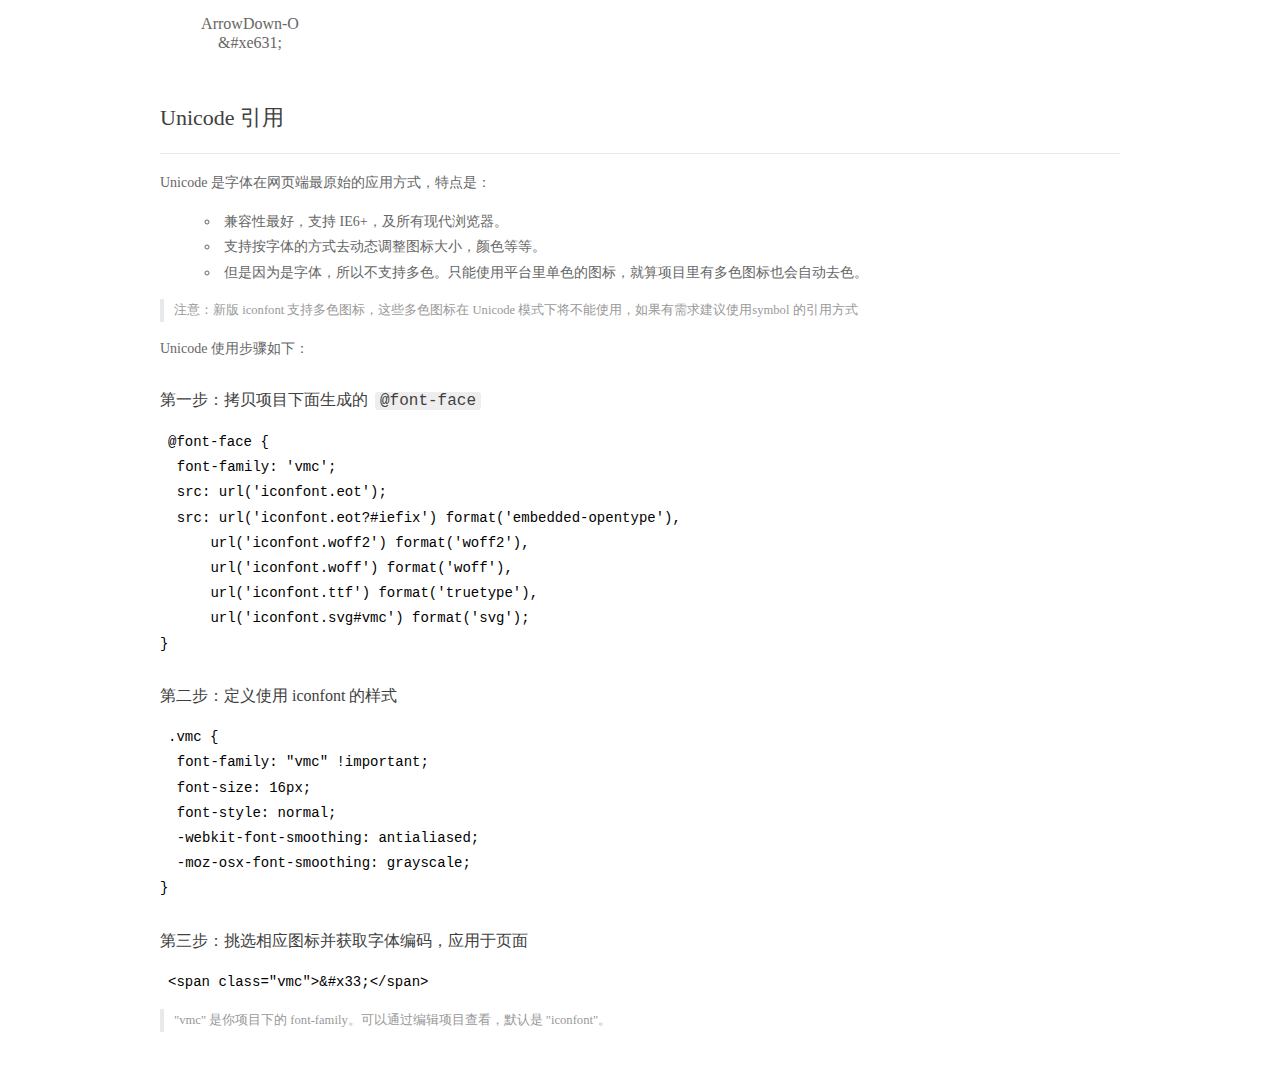
==== commit e054f293: "Automated deployment: Thu Jan  7 06:31:31 UTC 2021 15fadac89781126ca9daaa42fcaaa79cb670ac9b" ====
--- a/index.html
+++ b/index.html
@@ -29,6 +29,18 @@
     <div class="tab-container">
       <div class="content unicode" style="display: block;">
           <ul class="icon_lists dib-box">
+          
+            <li class="dib">
+              <span class="icon vmc">&#xe655;</span>
+                <div class="name">TagItem-O</div>
+                <div class="code-name">&amp;#xe655;</div>
+              </li>
+          
+            <li class="dib">
+              <span class="icon vmc">&#xe656;</span>
+                <div class="name">TagText-O</div>
+                <div class="code-name">&amp;#xe656;</div>
+              </li>
           
             <li class="dib">
               <span class="icon vmc">&#xe654;</span>
@@ -303,6 +315,24 @@
         <ul class="icon_lists dib-box">
           
           <li class="dib">
+            <span class="icon vmc vmc-TagItem-O"></span>
+            <div class="name">
+              TagItem-O
+            </div>
+            <div class="code-name">.vmc-TagItem-O
+            </div>
+          </li>
+          
+          <li class="dib">
+            <span class="icon vmc vmc-TagText-O"></span>
+            <div class="name">
+              TagText-O
+            </div>
+            <div class="code-name">.vmc-TagText-O
+            </div>
+          </li>
+          
+          <li class="dib">
             <span class="icon vmc vmc-Component-O"></span>
             <div class="name">
               Component-O
@@ -663,6 +693,22 @@
       </div>
       <div class="content symbol">
           <ul class="icon_lists dib-box">
+          
+            <li class="dib">
+                <svg class="icon svg-icon" aria-hidden="true">
+                  <use xlink:href="#vmc-TagItem-O"></use>
+                </svg>
+                <div class="name">TagItem-O</div>
+                <div class="code-name">#vmc-TagItem-O</div>
+            </li>
+          
+            <li class="dib">
+                <svg class="icon svg-icon" aria-hidden="true">
+                  <use xlink:href="#vmc-TagText-O"></use>
+                </svg>
+                <div class="name">TagText-O</div>
+                <div class="code-name">#vmc-TagText-O</div>
+            </li>
           
             <li class="dib">
                 <svg class="icon svg-icon" aria-hidden="true">
--- a/iconfont.css
+++ b/iconfont.css
@@ -1,10 +1,10 @@
 @font-face {font-family: "vmc";
-  src: url('iconfont.eot?t=1609403570400'); /* IE9 */
-  src: url('iconfont.eot?t=1609403570400#iefix') format('embedded-opentype'), /* IE6-IE8 */
-  url('[data-uri]') format('woff2'),
-  url('iconfont.woff?t=1609403570400') format('woff'),
-  url('iconfont.ttf?t=1609403570400') format('truetype'), /* chrome, firefox, opera, Safari, Android, iOS 4.2+ */
-  url('iconfont.svg?t=1609403570400#vmc') format('svg'); /* iOS 4.1- */
+  src: url('iconfont.eot?t=1610000960829'); /* IE9 */
+  src: url('iconfont.eot?t=1610000960829#iefix') format('embedded-opentype'), /* IE6-IE8 */
+  url('[data-uri]') format('woff2'),
+  url('iconfont.woff?t=1610000960829') format('woff'),
+  url('iconfont.ttf?t=1610000960829') format('truetype'), /* chrome, firefox, opera, Safari, Android, iOS 4.2+ */
+  url('iconfont.svg?t=1610000960829#vmc') format('svg'); /* iOS 4.1- */
 }
 
 .vmc {
@@ -13,6 +13,14 @@
   font-style: normal;
   -webkit-font-smoothing: antialiased;
   -moz-osx-font-smoothing: grayscale;
+}
+
+.vmc-TagItem-O:before {
+  content: "\e655";
+}
+
+.vmc-TagText-O:before {
+  content: "\e656";
 }
 
 .vmc-Component-O:before {
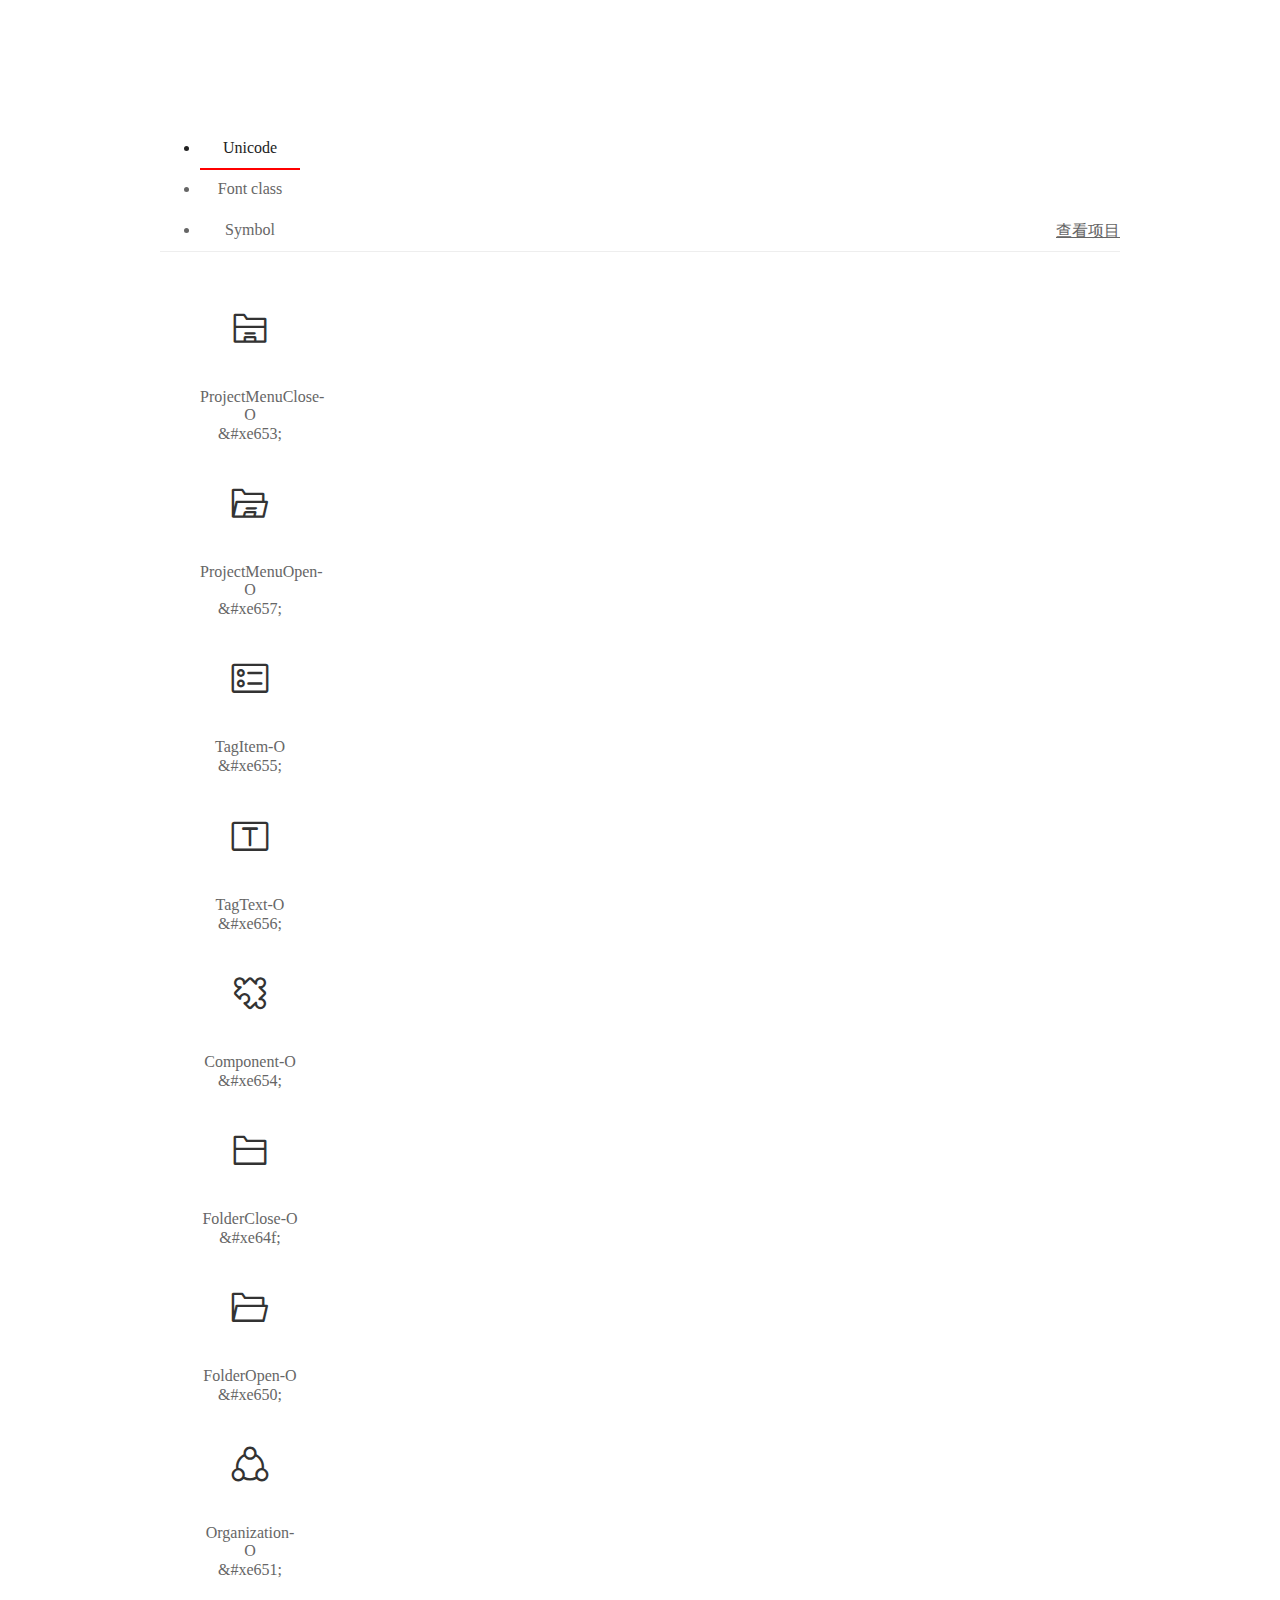
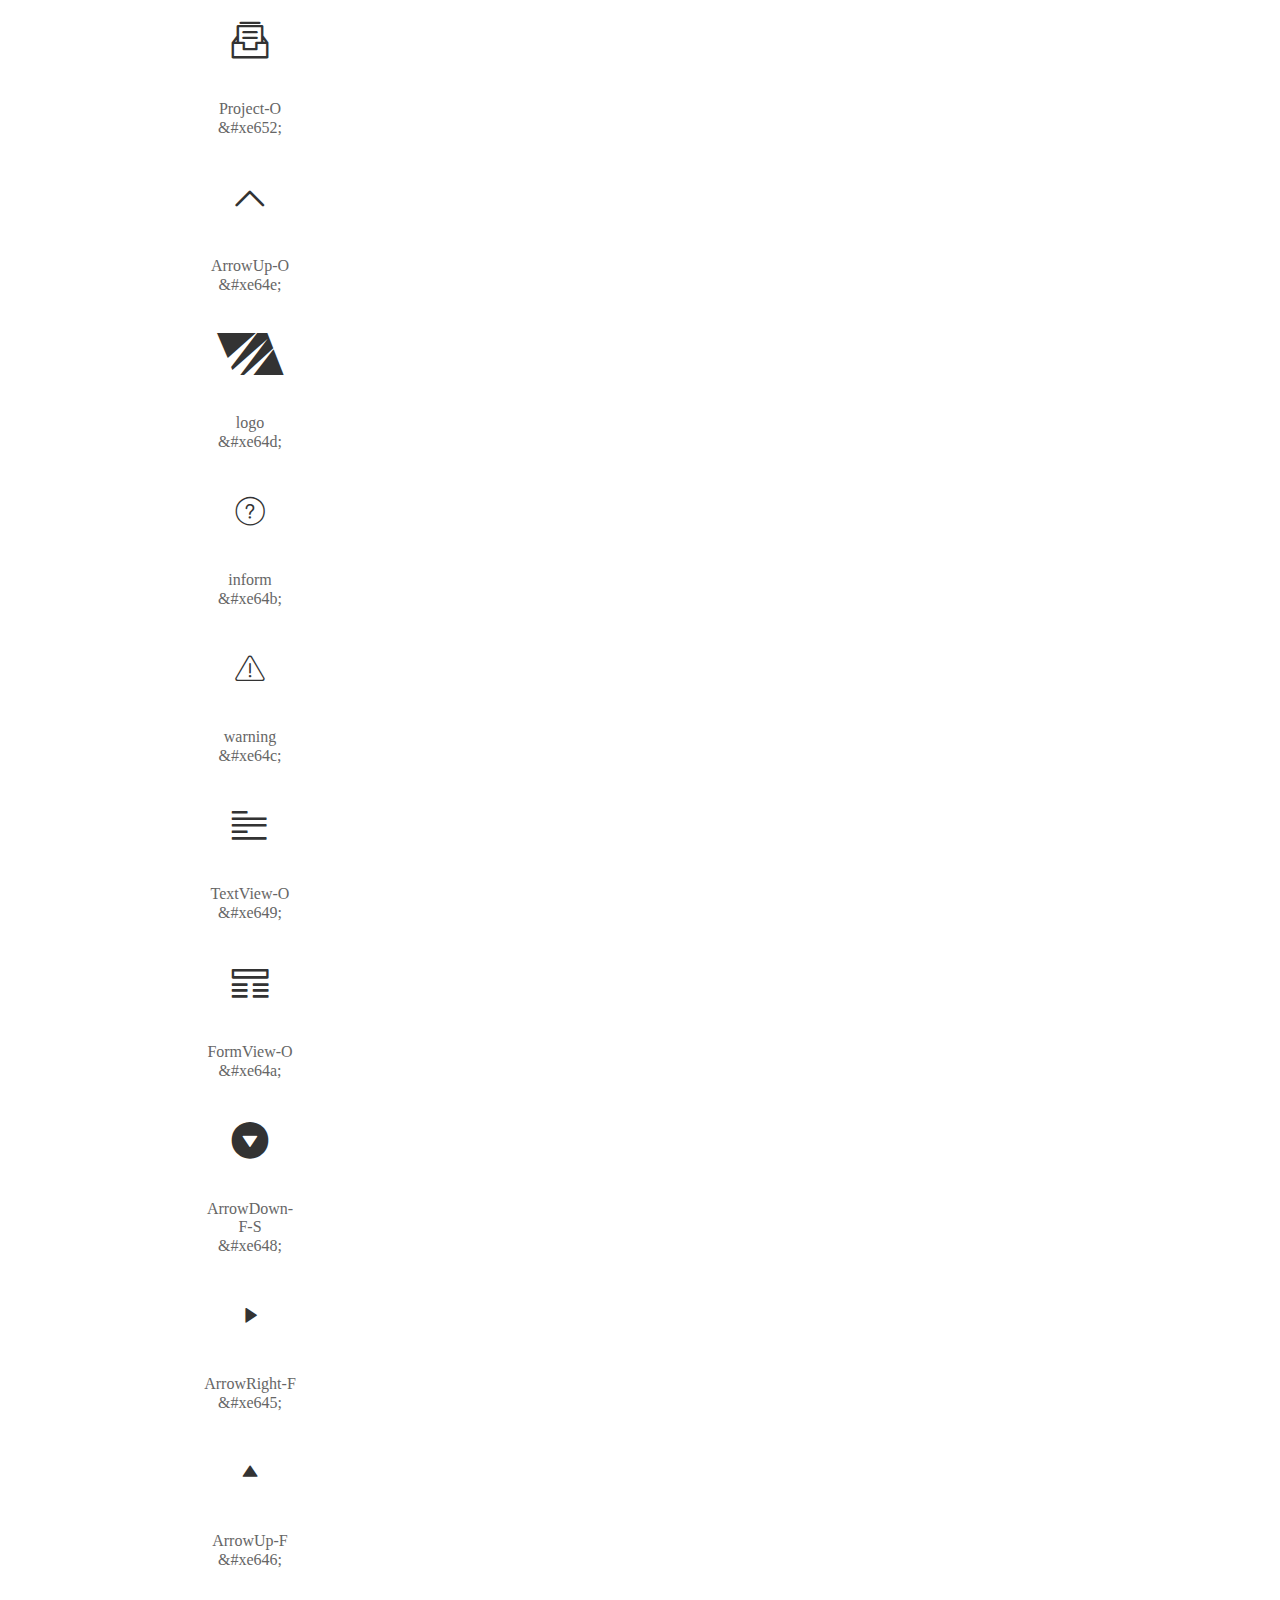
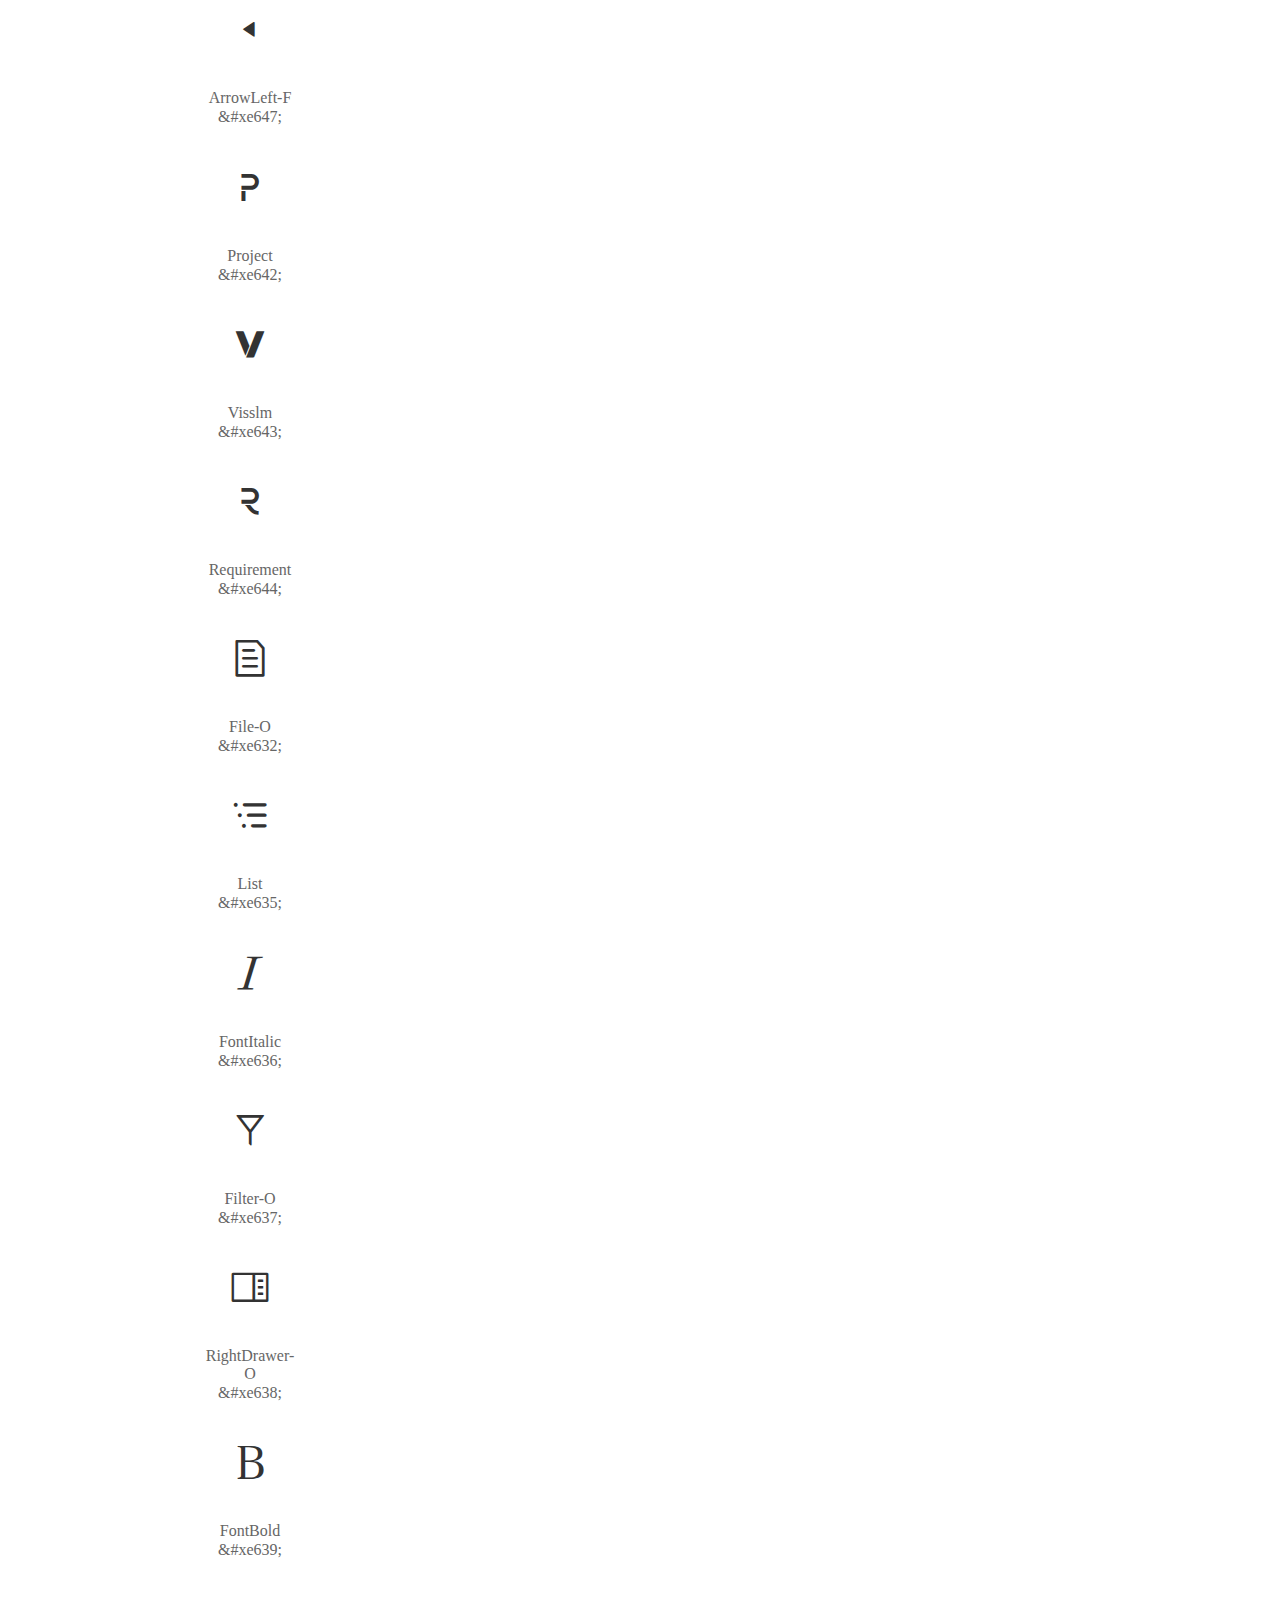
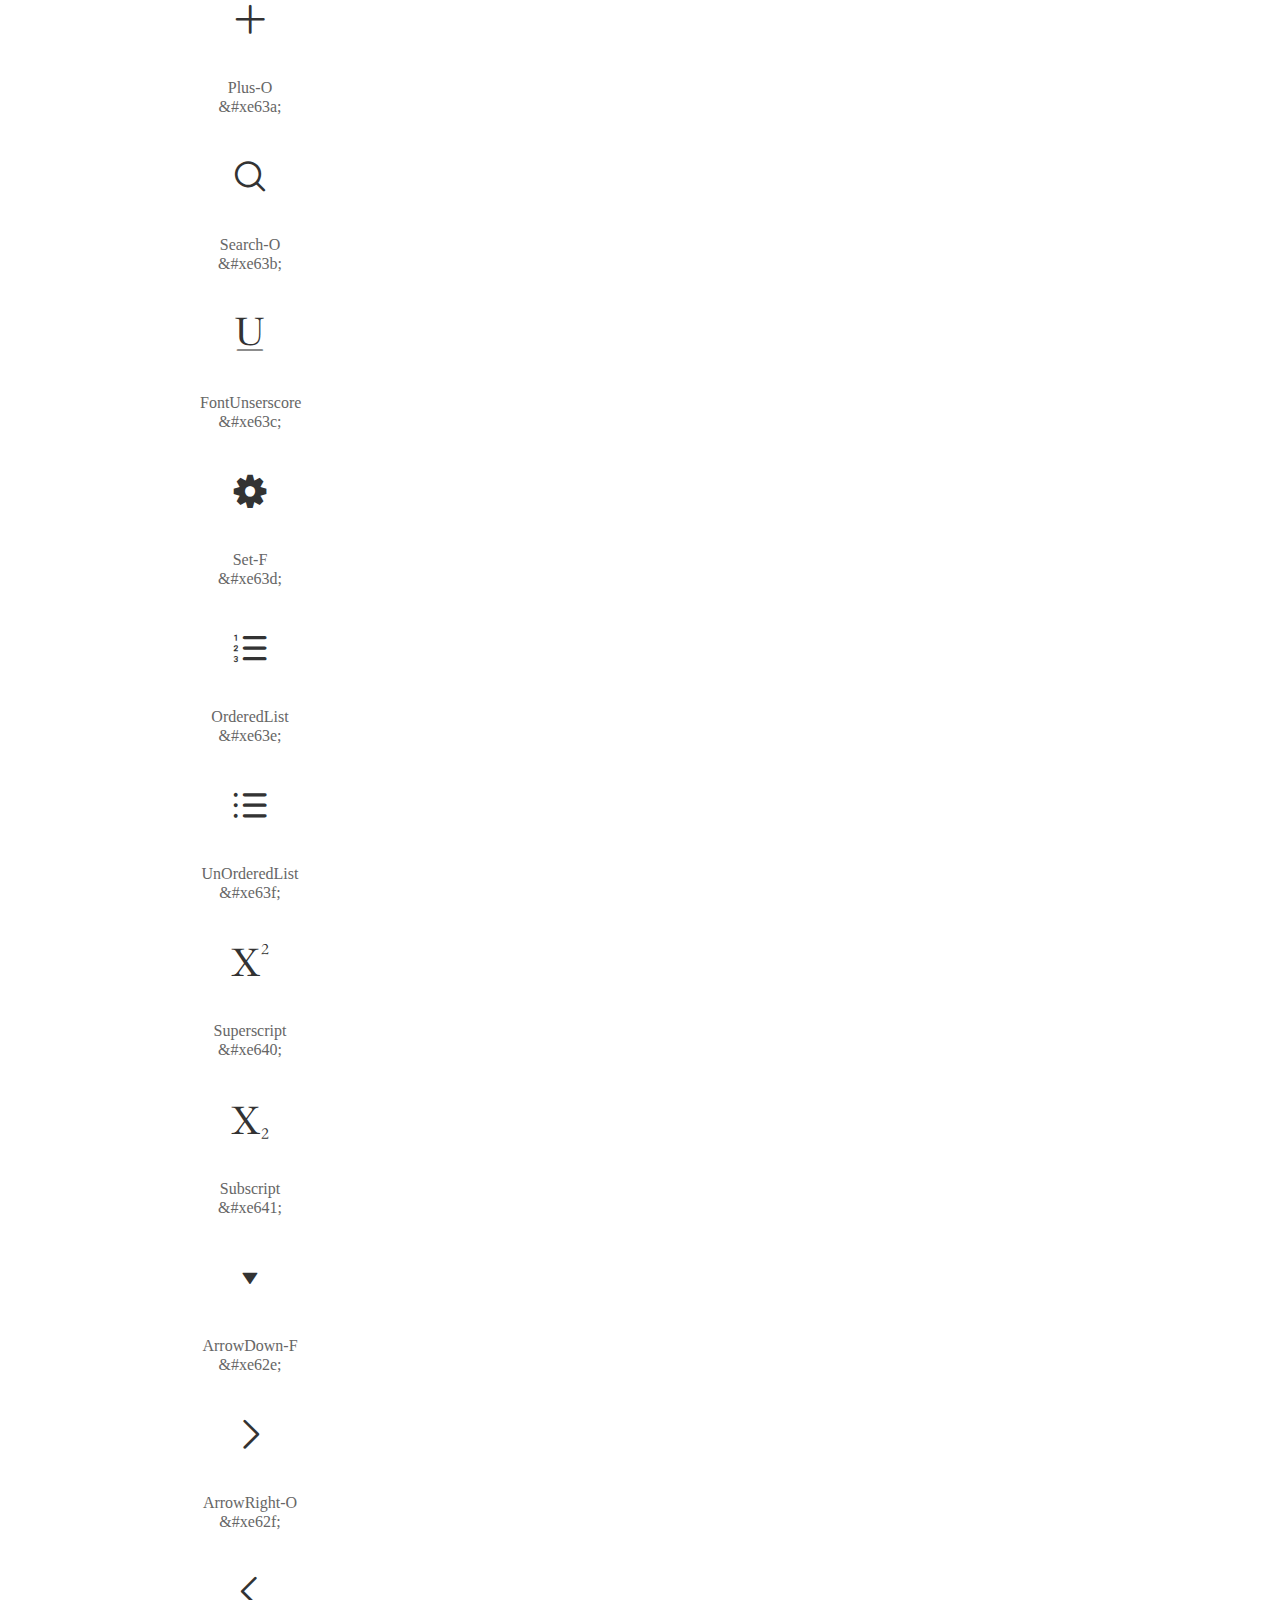
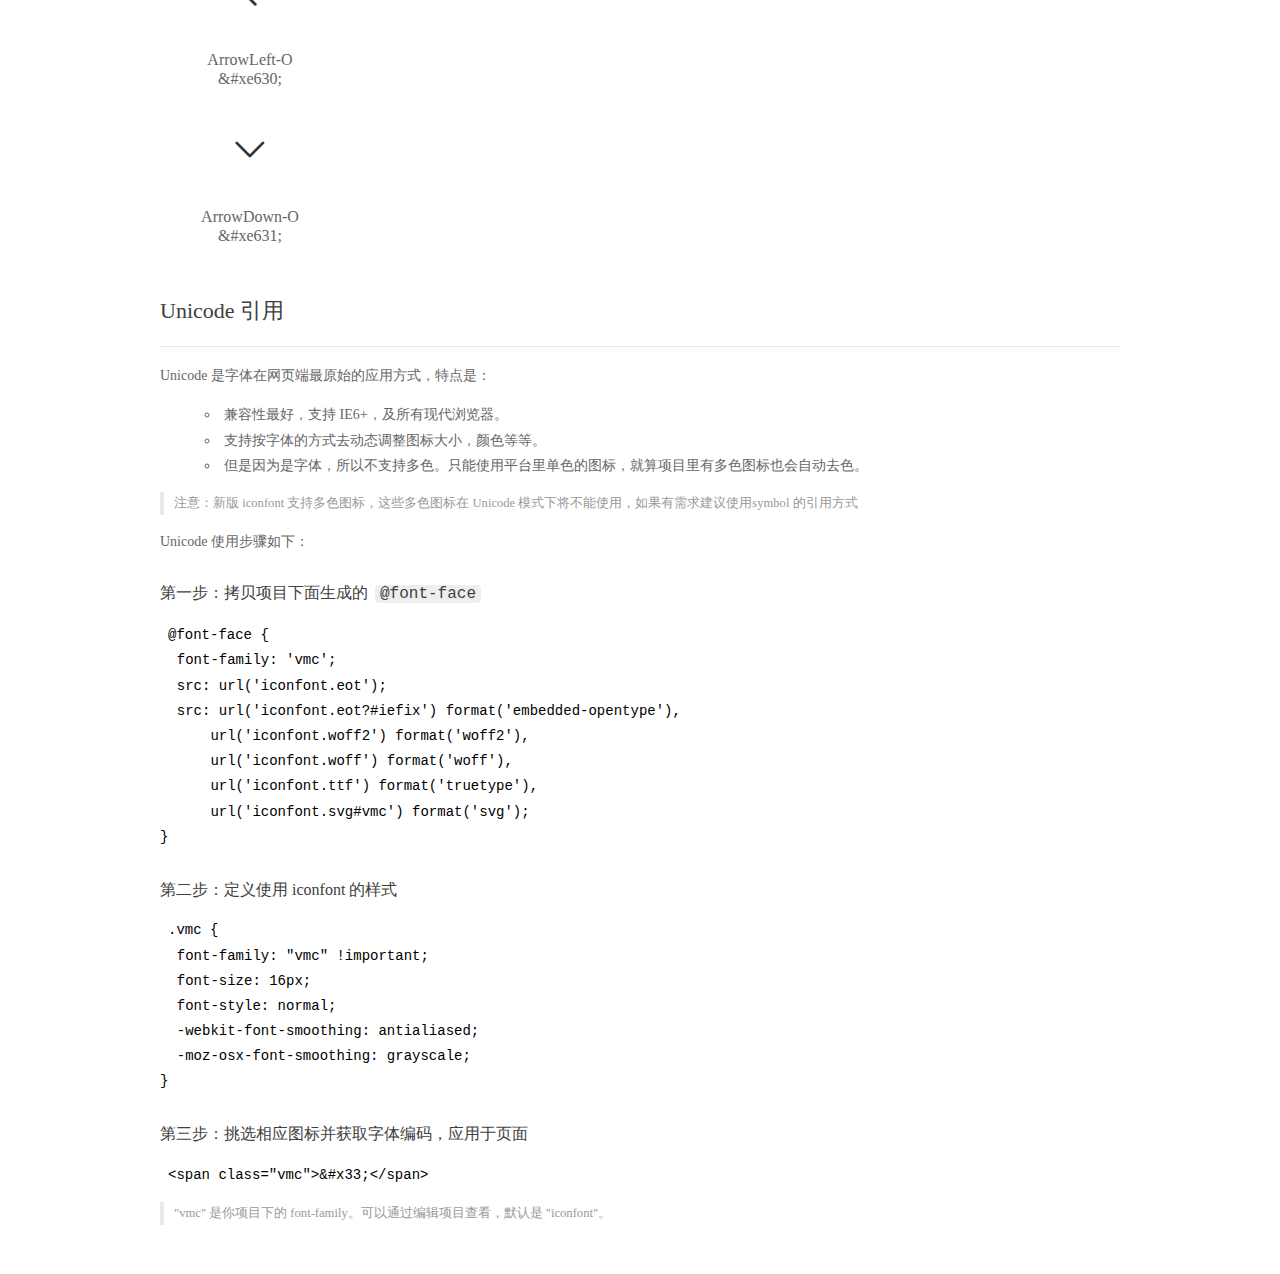
==== commit 66da3af5: "Automated deployment: Tue Jan 12 11:48:34 UTC 2021 562df86d9af05f937ad17a9f401dfb8fabf7d076" ====
--- a/index.html
+++ b/index.html
@@ -31,6 +31,18 @@
           <ul class="icon_lists dib-box">
           
             <li class="dib">
+              <span class="icon vmc">&#xe653;</span>
+                <div class="name">ProjectMenuClose-O</div>
+                <div class="code-name">&amp;#xe653;</div>
+              </li>
+          
+            <li class="dib">
+              <span class="icon vmc">&#xe657;</span>
+                <div class="name">ProjectMenuOpen-O</div>
+                <div class="code-name">&amp;#xe657;</div>
+              </li>
+          
+            <li class="dib">
               <span class="icon vmc">&#xe655;</span>
                 <div class="name">TagItem-O</div>
                 <div class="code-name">&amp;#xe655;</div>
@@ -70,12 +82,6 @@
               <span class="icon vmc">&#xe652;</span>
                 <div class="name">Project-O</div>
                 <div class="code-name">&amp;#xe652;</div>
-              </li>
-          
-            <li class="dib">
-              <span class="icon vmc">&#xe653;</span>
-                <div class="name">ProjectMenu-O</div>
-                <div class="code-name">&amp;#xe653;</div>
               </li>
           
             <li class="dib">
@@ -315,6 +321,24 @@
         <ul class="icon_lists dib-box">
           
           <li class="dib">
+            <span class="icon vmc vmc-ProjectMenuClose-O"></span>
+            <div class="name">
+              ProjectMenuClose-O
+            </div>
+            <div class="code-name">.vmc-ProjectMenuClose-O
+            </div>
+          </li>
+          
+          <li class="dib">
+            <span class="icon vmc vmc-ProjectMenuOpen-O"></span>
+            <div class="name">
+              ProjectMenuOpen-O
+            </div>
+            <div class="code-name">.vmc-ProjectMenuOpen-O
+            </div>
+          </li>
+          
+          <li class="dib">
             <span class="icon vmc vmc-TagItem-O"></span>
             <div class="name">
               TagItem-O
@@ -374,15 +398,6 @@
               Project-O
             </div>
             <div class="code-name">.vmc-Project-O
-            </div>
-          </li>
-          
-          <li class="dib">
-            <span class="icon vmc vmc-ProjectMenu-O"></span>
-            <div class="name">
-              ProjectMenu-O
-            </div>
-            <div class="code-name">.vmc-ProjectMenu-O
             </div>
           </li>
           
@@ -696,6 +711,22 @@
           
             <li class="dib">
                 <svg class="icon svg-icon" aria-hidden="true">
+                  <use xlink:href="#vmc-ProjectMenuClose-O"></use>
+                </svg>
+                <div class="name">ProjectMenuClose-O</div>
+                <div class="code-name">#vmc-ProjectMenuClose-O</div>
+            </li>
+          
+            <li class="dib">
+                <svg class="icon svg-icon" aria-hidden="true">
+                  <use xlink:href="#vmc-ProjectMenuOpen-O"></use>
+                </svg>
+                <div class="name">ProjectMenuOpen-O</div>
+                <div class="code-name">#vmc-ProjectMenuOpen-O</div>
+            </li>
+          
+            <li class="dib">
+                <svg class="icon svg-icon" aria-hidden="true">
                   <use xlink:href="#vmc-TagItem-O"></use>
                 </svg>
                 <div class="name">TagItem-O</div>
@@ -748,14 +779,6 @@
                 </svg>
                 <div class="name">Project-O</div>
                 <div class="code-name">#vmc-Project-O</div>
-            </li>
-          
-            <li class="dib">
-                <svg class="icon svg-icon" aria-hidden="true">
-                  <use xlink:href="#vmc-ProjectMenu-O"></use>
-                </svg>
-                <div class="name">ProjectMenu-O</div>
-                <div class="code-name">#vmc-ProjectMenu-O</div>
             </li>
           
             <li class="dib">
--- a/iconfont.css
+++ b/iconfont.css
@@ -1,10 +1,10 @@
 @font-face {font-family: "vmc";
-  src: url('iconfont.eot?t=1610000960829'); /* IE9 */
-  src: url('iconfont.eot?t=1610000960829#iefix') format('embedded-opentype'), /* IE6-IE8 */
-  url('[data-uri]') format('woff2'),
-  url('iconfont.woff?t=1610000960829') format('woff'),
-  url('iconfont.ttf?t=1610000960829') format('truetype'), /* chrome, firefox, opera, Safari, Android, iOS 4.2+ */
-  url('iconfont.svg?t=1610000960829#vmc') format('svg'); /* iOS 4.1- */
+  src: url('iconfont.eot?t=1610452044366'); /* IE9 */
+  src: url('iconfont.eot?t=1610452044366#iefix') format('embedded-opentype'), /* IE6-IE8 */
+  url('[data-uri]') format('woff2'),
+  url('iconfont.woff?t=1610452044366') format('woff'),
+  url('iconfont.ttf?t=1610452044366') format('truetype'), /* chrome, firefox, opera, Safari, Android, iOS 4.2+ */
+  url('iconfont.svg?t=1610452044366#vmc') format('svg'); /* iOS 4.1- */
 }
 
 .vmc {
@@ -13,6 +13,14 @@
   font-style: normal;
   -webkit-font-smoothing: antialiased;
   -moz-osx-font-smoothing: grayscale;
+}
+
+.vmc-ProjectMenuClose-O:before {
+  content: "\e653";
+}
+
+.vmc-ProjectMenuOpen-O:before {
+  content: "\e657";
 }
 
 .vmc-TagItem-O:before {
@@ -41,10 +49,6 @@
 
 .vmc-Project-O:before {
   content: "\e652";
-}
-
-.vmc-ProjectMenu-O:before {
-  content: "\e653";
 }
 
 .vmc-ArrowUp-O:before {
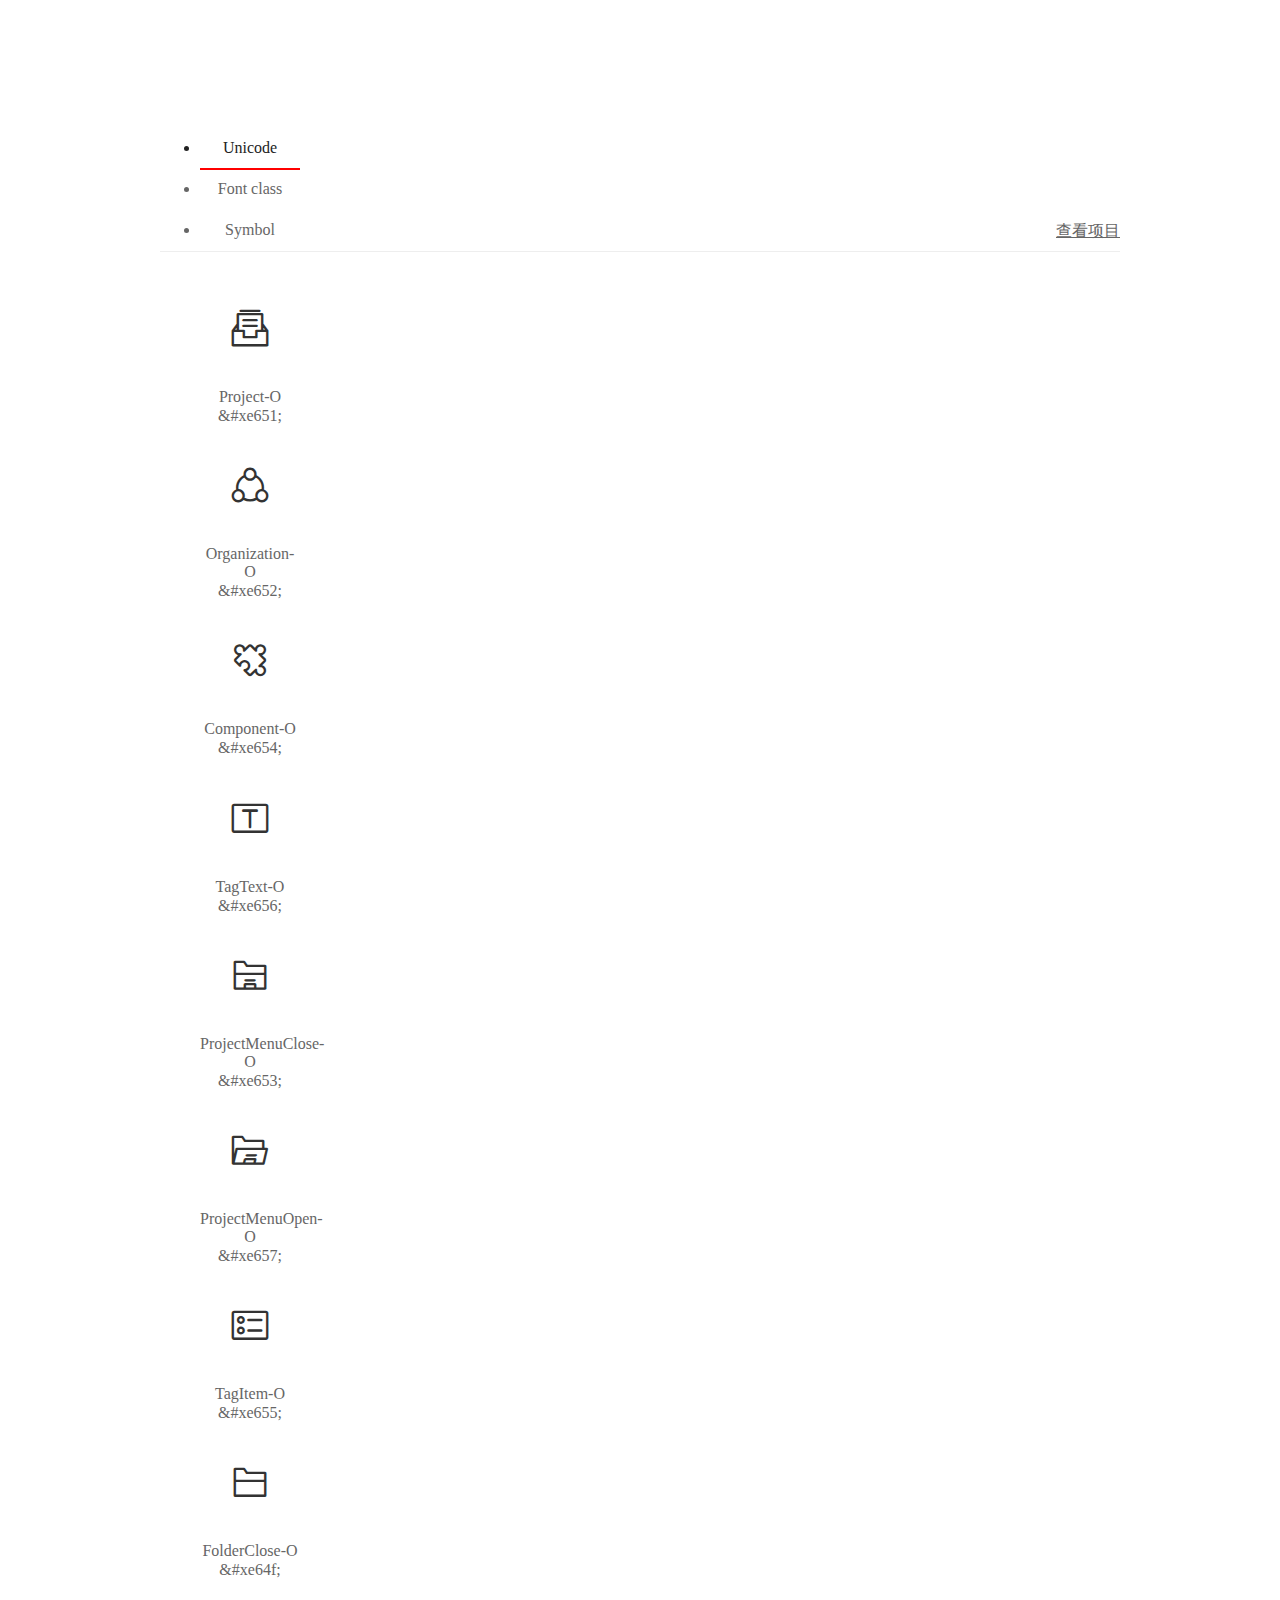
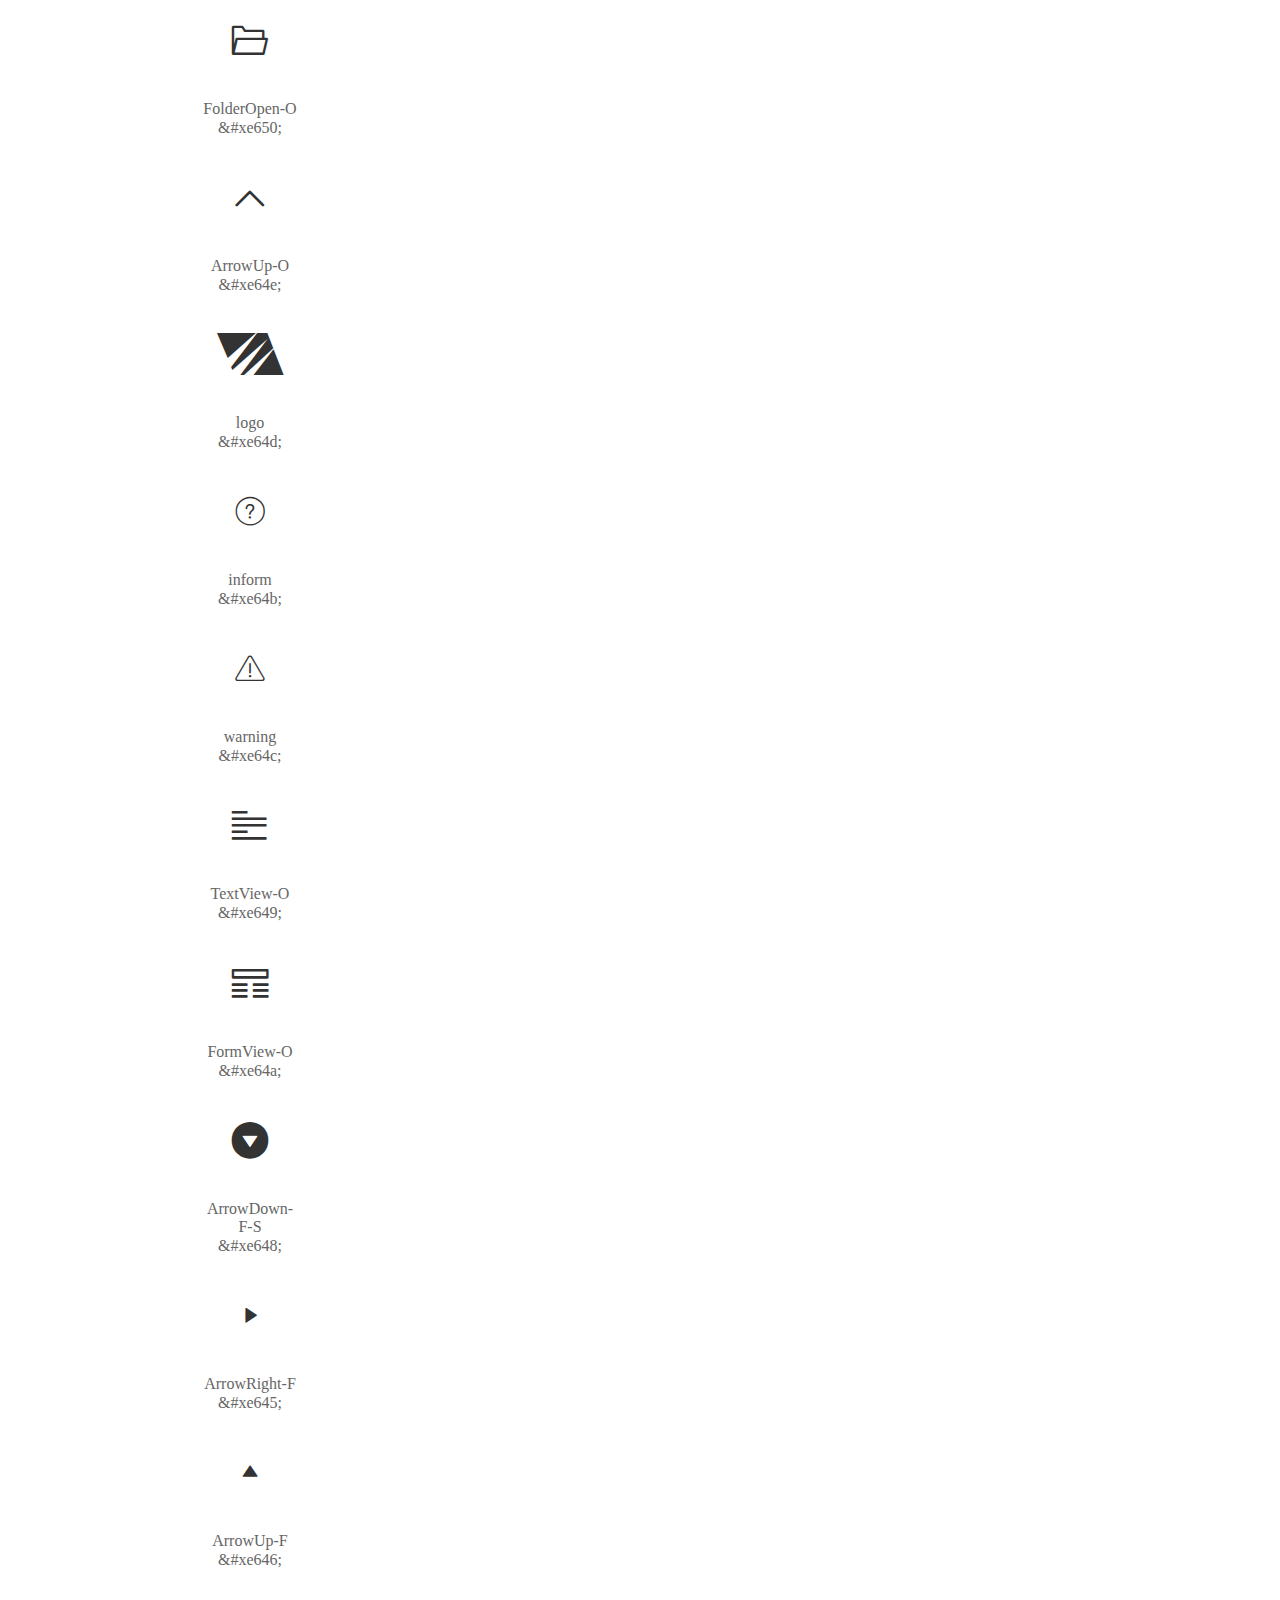
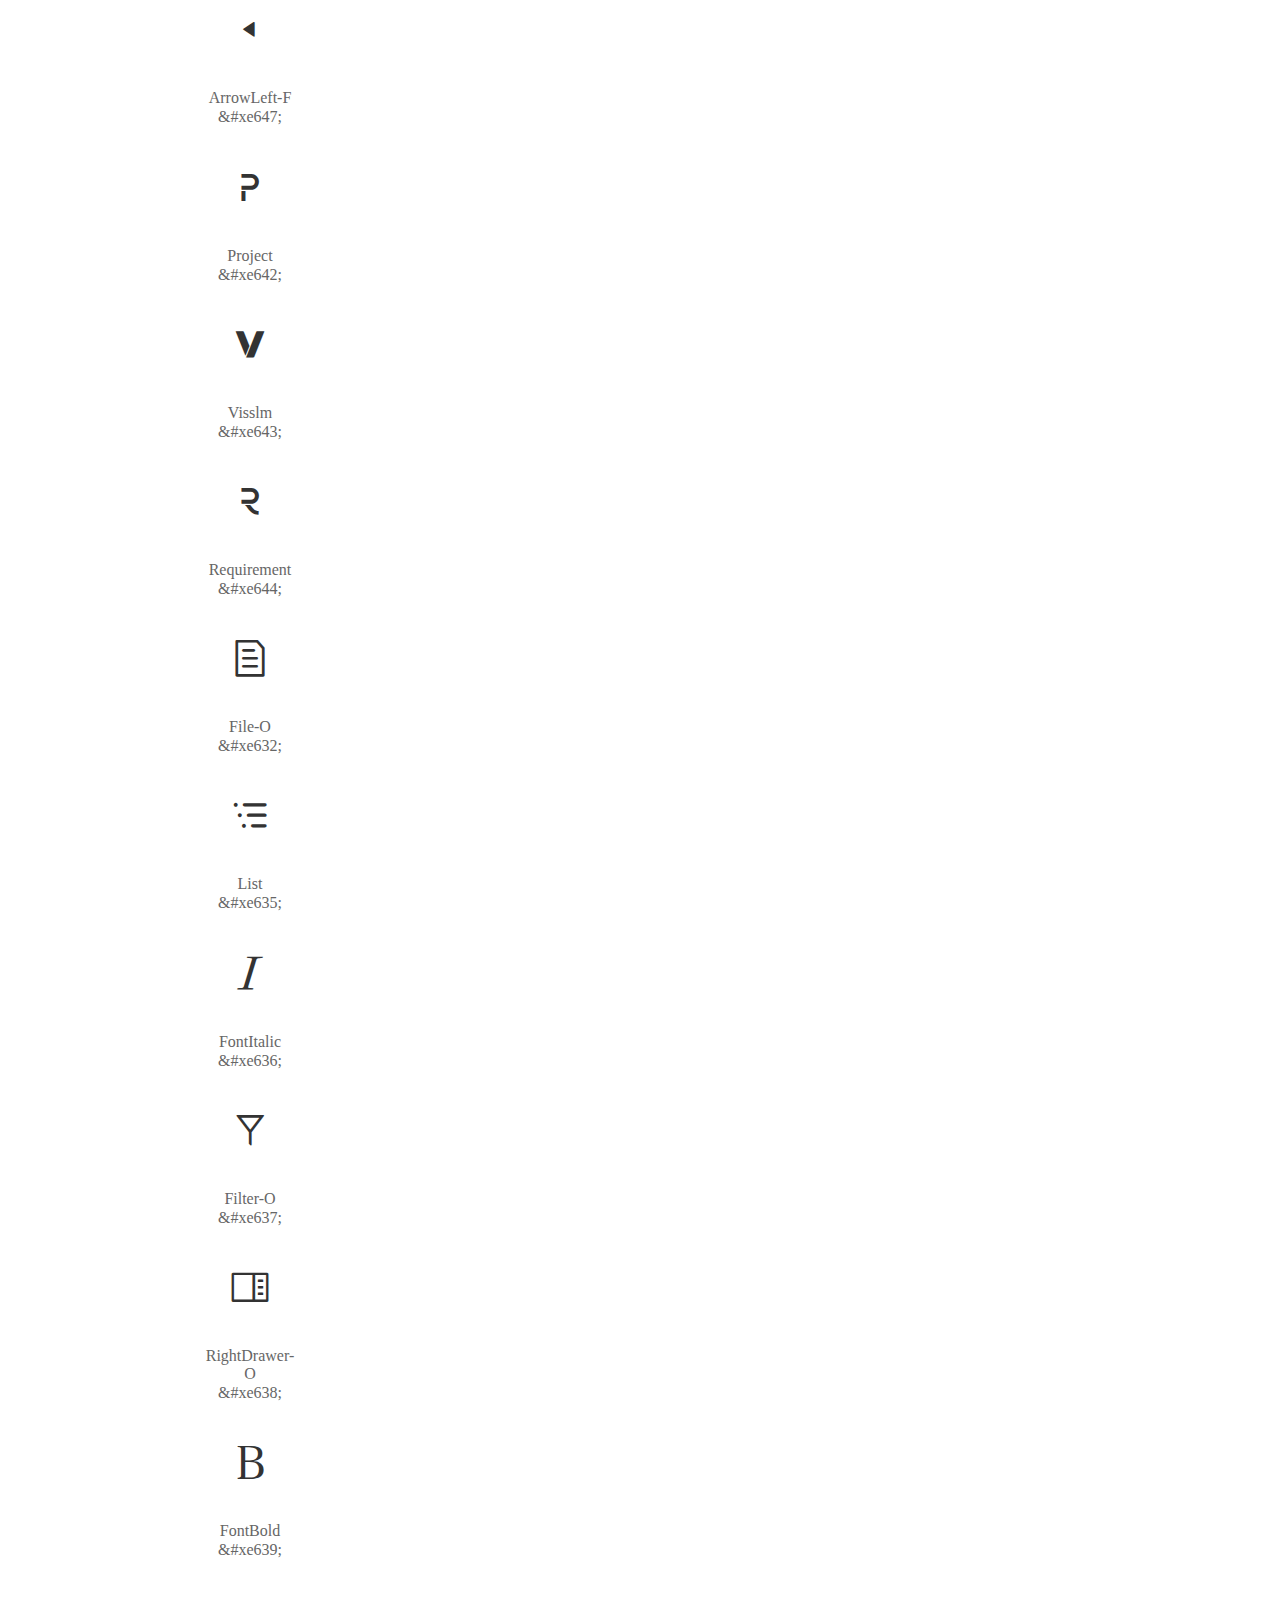
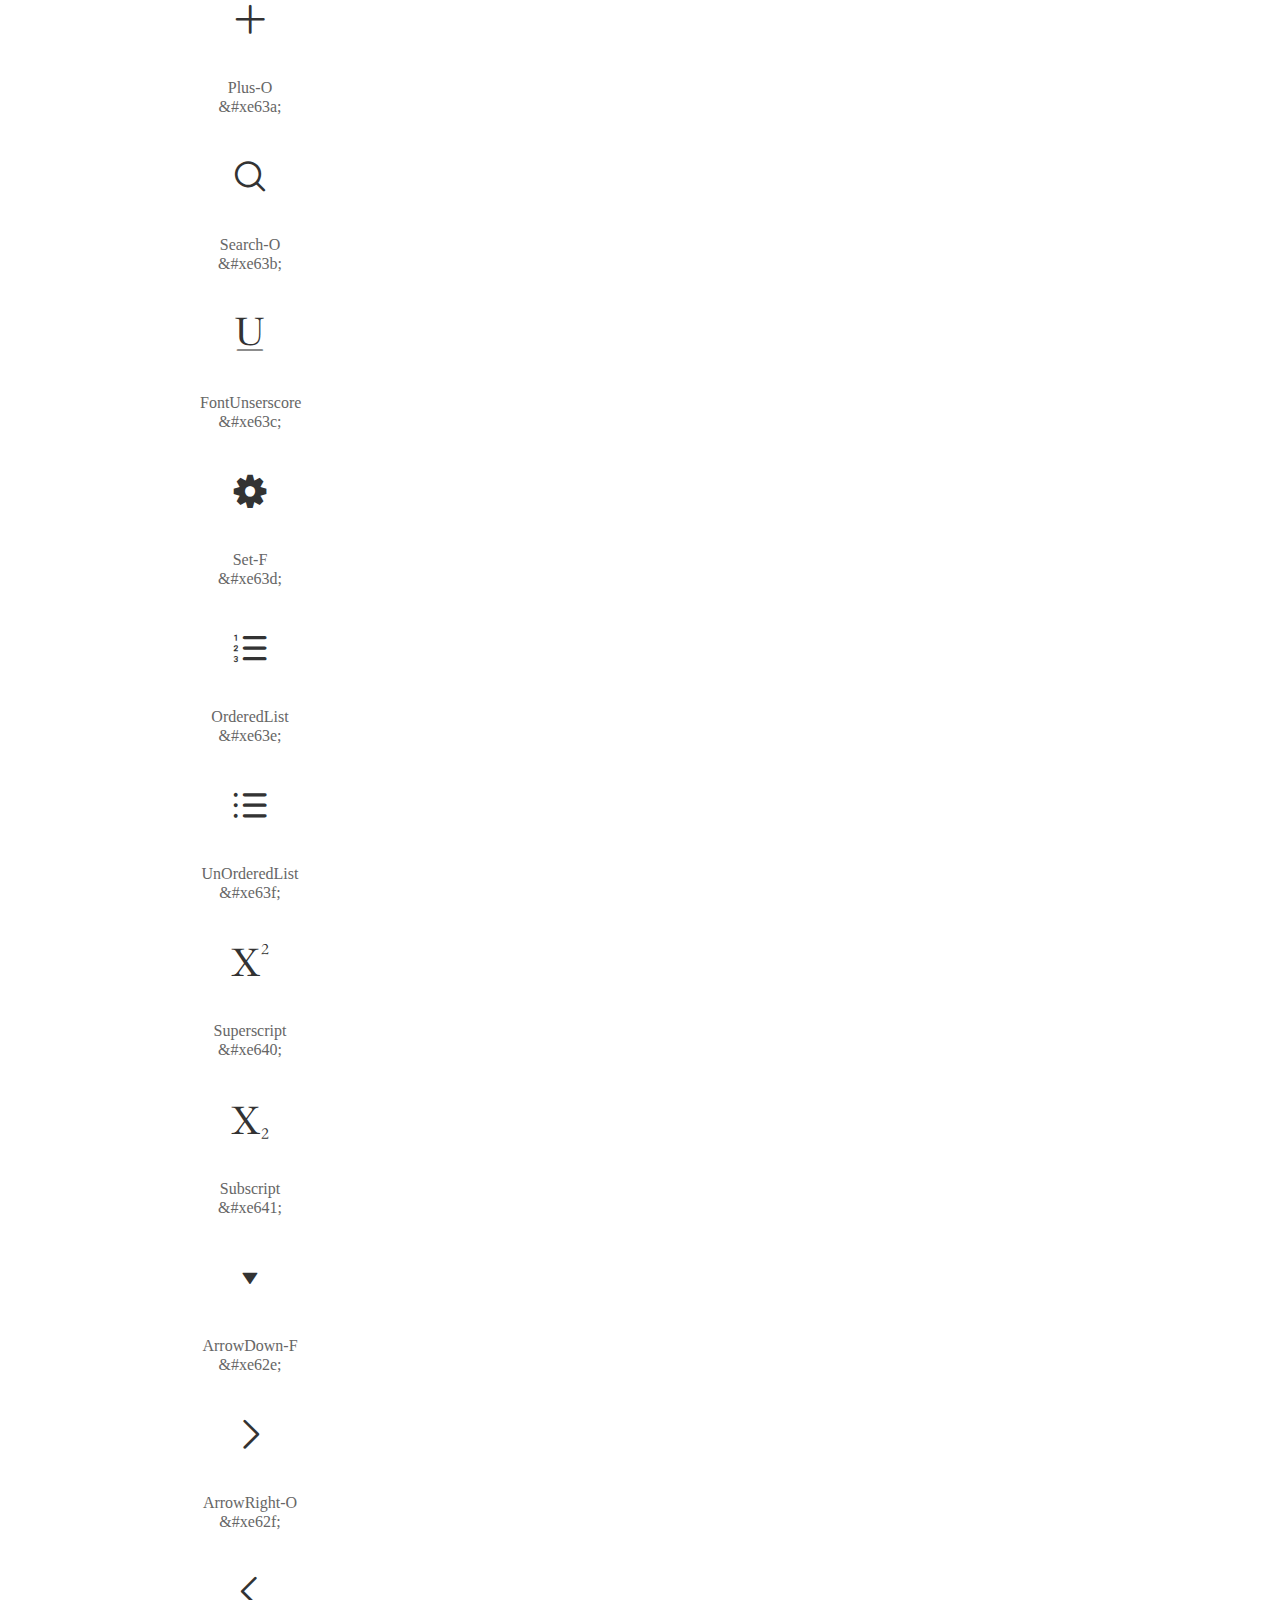
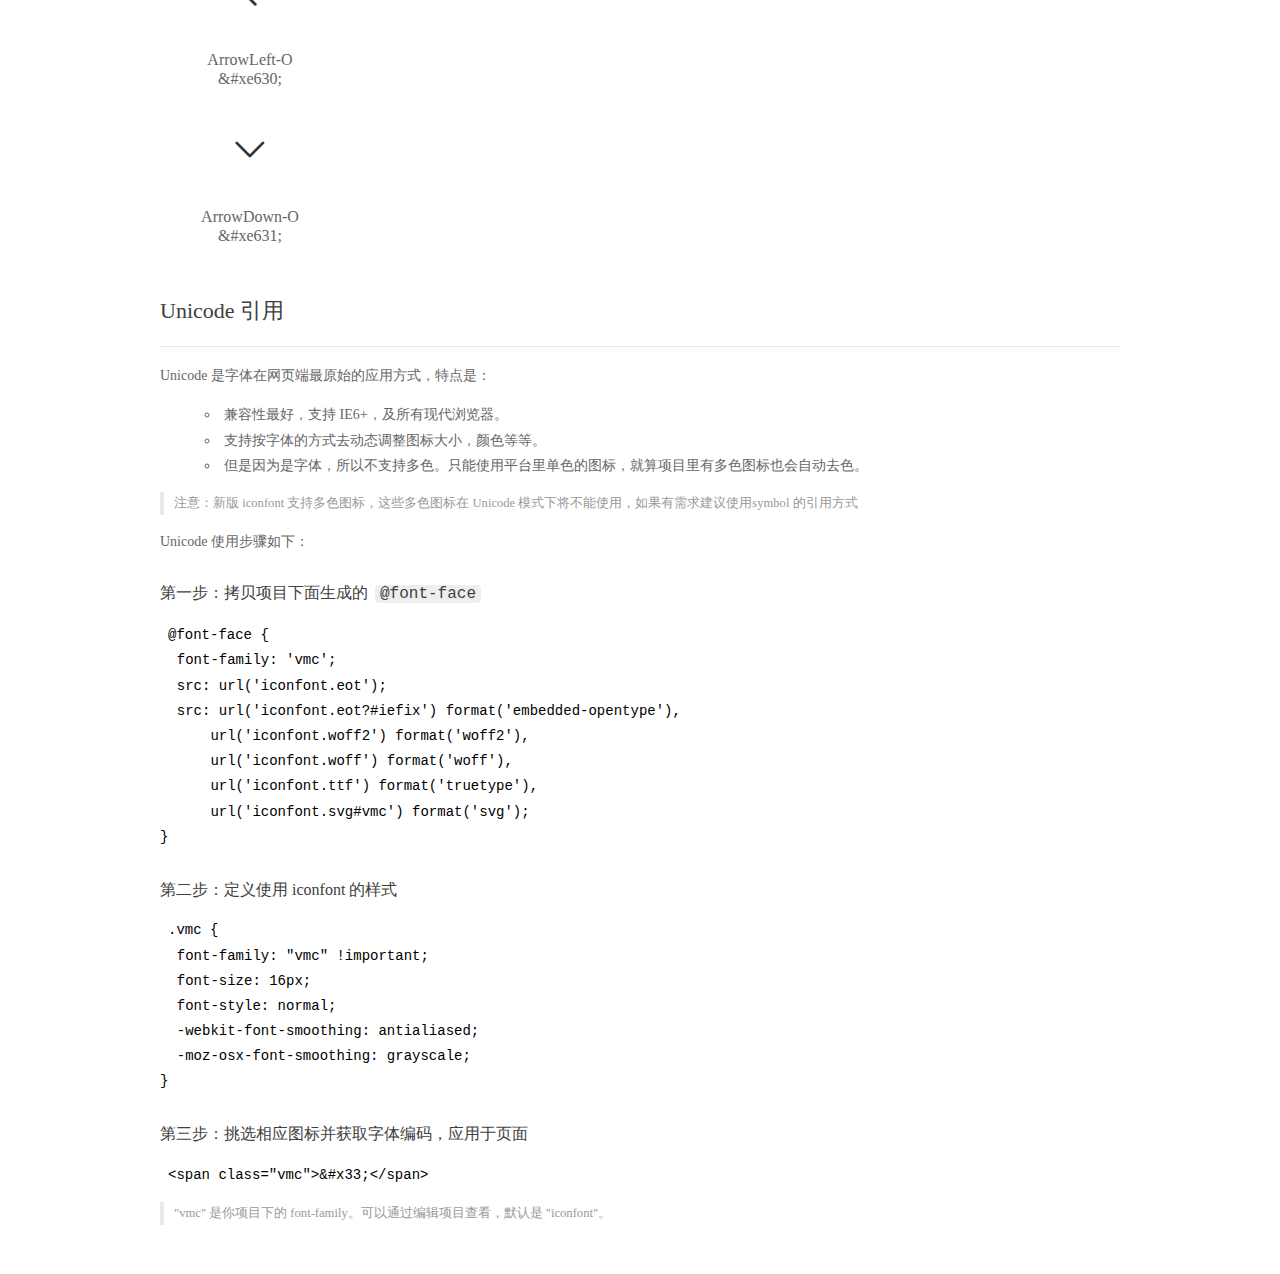
==== commit 837786c8: "Automated deployment: Wed Jan 13 02:24:32 UTC 2021 80399fdfcab9796e1fe7808175e6f4b046129726" ====
--- a/index.html
+++ b/index.html
@@ -31,6 +31,30 @@
           <ul class="icon_lists dib-box">
           
             <li class="dib">
+              <span class="icon vmc">&#xe651;</span>
+                <div class="name">Project-O</div>
+                <div class="code-name">&amp;#xe651;</div>
+              </li>
+          
+            <li class="dib">
+              <span class="icon vmc">&#xe652;</span>
+                <div class="name">Organization-O</div>
+                <div class="code-name">&amp;#xe652;</div>
+              </li>
+          
+            <li class="dib">
+              <span class="icon vmc">&#xe654;</span>
+                <div class="name">Component-O</div>
+                <div class="code-name">&amp;#xe654;</div>
+              </li>
+          
+            <li class="dib">
+              <span class="icon vmc">&#xe656;</span>
+                <div class="name">TagText-O</div>
+                <div class="code-name">&amp;#xe656;</div>
+              </li>
+          
+            <li class="dib">
               <span class="icon vmc">&#xe653;</span>
                 <div class="name">ProjectMenuClose-O</div>
                 <div class="code-name">&amp;#xe653;</div>
@@ -49,18 +73,6 @@
               </li>
           
             <li class="dib">
-              <span class="icon vmc">&#xe656;</span>
-                <div class="name">TagText-O</div>
-                <div class="code-name">&amp;#xe656;</div>
-              </li>
-          
-            <li class="dib">
-              <span class="icon vmc">&#xe654;</span>
-                <div class="name">Component-O</div>
-                <div class="code-name">&amp;#xe654;</div>
-              </li>
-          
-            <li class="dib">
               <span class="icon vmc">&#xe64f;</span>
                 <div class="name">FolderClose-O</div>
                 <div class="code-name">&amp;#xe64f;</div>
@@ -70,18 +82,6 @@
               <span class="icon vmc">&#xe650;</span>
                 <div class="name">FolderOpen-O</div>
                 <div class="code-name">&amp;#xe650;</div>
-              </li>
-          
-            <li class="dib">
-              <span class="icon vmc">&#xe651;</span>
-                <div class="name">Organization-O</div>
-                <div class="code-name">&amp;#xe651;</div>
-              </li>
-          
-            <li class="dib">
-              <span class="icon vmc">&#xe652;</span>
-                <div class="name">Project-O</div>
-                <div class="code-name">&amp;#xe652;</div>
               </li>
           
             <li class="dib">
@@ -321,6 +321,42 @@
         <ul class="icon_lists dib-box">
           
           <li class="dib">
+            <span class="icon vmc vmc-Project-O"></span>
+            <div class="name">
+              Project-O
+            </div>
+            <div class="code-name">.vmc-Project-O
+            </div>
+          </li>
+          
+          <li class="dib">
+            <span class="icon vmc vmc-Organization-O"></span>
+            <div class="name">
+              Organization-O
+            </div>
+            <div class="code-name">.vmc-Organization-O
+            </div>
+          </li>
+          
+          <li class="dib">
+            <span class="icon vmc vmc-Component-O"></span>
+            <div class="name">
+              Component-O
+            </div>
+            <div class="code-name">.vmc-Component-O
+            </div>
+          </li>
+          
+          <li class="dib">
+            <span class="icon vmc vmc-TagText-O"></span>
+            <div class="name">
+              TagText-O
+            </div>
+            <div class="code-name">.vmc-TagText-O
+            </div>
+          </li>
+          
+          <li class="dib">
             <span class="icon vmc vmc-ProjectMenuClose-O"></span>
             <div class="name">
               ProjectMenuClose-O
@@ -348,24 +384,6 @@
           </li>
           
           <li class="dib">
-            <span class="icon vmc vmc-TagText-O"></span>
-            <div class="name">
-              TagText-O
-            </div>
-            <div class="code-name">.vmc-TagText-O
-            </div>
-          </li>
-          
-          <li class="dib">
-            <span class="icon vmc vmc-Component-O"></span>
-            <div class="name">
-              Component-O
-            </div>
-            <div class="code-name">.vmc-Component-O
-            </div>
-          </li>
-          
-          <li class="dib">
             <span class="icon vmc vmc-FolderClose-O"></span>
             <div class="name">
               FolderClose-O
@@ -380,24 +398,6 @@
               FolderOpen-O
             </div>
             <div class="code-name">.vmc-FolderOpen-O
-            </div>
-          </li>
-          
-          <li class="dib">
-            <span class="icon vmc vmc-Organization-O"></span>
-            <div class="name">
-              Organization-O
-            </div>
-            <div class="code-name">.vmc-Organization-O
-            </div>
-          </li>
-          
-          <li class="dib">
-            <span class="icon vmc vmc-Project-O"></span>
-            <div class="name">
-              Project-O
-            </div>
-            <div class="code-name">.vmc-Project-O
             </div>
           </li>
           
@@ -711,6 +711,38 @@
           
             <li class="dib">
                 <svg class="icon svg-icon" aria-hidden="true">
+                  <use xlink:href="#vmc-Project-O"></use>
+                </svg>
+                <div class="name">Project-O</div>
+                <div class="code-name">#vmc-Project-O</div>
+            </li>
+          
+            <li class="dib">
+                <svg class="icon svg-icon" aria-hidden="true">
+                  <use xlink:href="#vmc-Organization-O"></use>
+                </svg>
+                <div class="name">Organization-O</div>
+                <div class="code-name">#vmc-Organization-O</div>
+            </li>
+          
+            <li class="dib">
+                <svg class="icon svg-icon" aria-hidden="true">
+                  <use xlink:href="#vmc-Component-O"></use>
+                </svg>
+                <div class="name">Component-O</div>
+                <div class="code-name">#vmc-Component-O</div>
+            </li>
+          
+            <li class="dib">
+                <svg class="icon svg-icon" aria-hidden="true">
+                  <use xlink:href="#vmc-TagText-O"></use>
+                </svg>
+                <div class="name">TagText-O</div>
+                <div class="code-name">#vmc-TagText-O</div>
+            </li>
+          
+            <li class="dib">
+                <svg class="icon svg-icon" aria-hidden="true">
                   <use xlink:href="#vmc-ProjectMenuClose-O"></use>
                 </svg>
                 <div class="name">ProjectMenuClose-O</div>
@@ -735,22 +767,6 @@
           
             <li class="dib">
                 <svg class="icon svg-icon" aria-hidden="true">
-                  <use xlink:href="#vmc-TagText-O"></use>
-                </svg>
-                <div class="name">TagText-O</div>
-                <div class="code-name">#vmc-TagText-O</div>
-            </li>
-          
-            <li class="dib">
-                <svg class="icon svg-icon" aria-hidden="true">
-                  <use xlink:href="#vmc-Component-O"></use>
-                </svg>
-                <div class="name">Component-O</div>
-                <div class="code-name">#vmc-Component-O</div>
-            </li>
-          
-            <li class="dib">
-                <svg class="icon svg-icon" aria-hidden="true">
                   <use xlink:href="#vmc-FolderClose-O"></use>
                 </svg>
                 <div class="name">FolderClose-O</div>
@@ -763,22 +779,6 @@
                 </svg>
                 <div class="name">FolderOpen-O</div>
                 <div class="code-name">#vmc-FolderOpen-O</div>
-            </li>
-          
-            <li class="dib">
-                <svg class="icon svg-icon" aria-hidden="true">
-                  <use xlink:href="#vmc-Organization-O"></use>
-                </svg>
-                <div class="name">Organization-O</div>
-                <div class="code-name">#vmc-Organization-O</div>
-            </li>
-          
-            <li class="dib">
-                <svg class="icon svg-icon" aria-hidden="true">
-                  <use xlink:href="#vmc-Project-O"></use>
-                </svg>
-                <div class="name">Project-O</div>
-                <div class="code-name">#vmc-Project-O</div>
             </li>
           
             <li class="dib">
--- a/iconfont.css
+++ b/iconfont.css
@@ -1,10 +1,10 @@
 @font-face {font-family: "vmc";
-  src: url('iconfont.eot?t=1610452044366'); /* IE9 */
-  src: url('iconfont.eot?t=1610452044366#iefix') format('embedded-opentype'), /* IE6-IE8 */
-  url('[data-uri]') format('woff2'),
-  url('iconfont.woff?t=1610452044366') format('woff'),
-  url('iconfont.ttf?t=1610452044366') format('truetype'), /* chrome, firefox, opera, Safari, Android, iOS 4.2+ */
-  url('iconfont.svg?t=1610452044366#vmc') format('svg'); /* iOS 4.1- */
+  src: url('iconfont.eot?t=1610504608241'); /* IE9 */
+  src: url('iconfont.eot?t=1610504608241#iefix') format('embedded-opentype'), /* IE6-IE8 */
+  url('[data-uri]') format('woff2'),
+  url('iconfont.woff?t=1610504608241') format('woff'),
+  url('iconfont.ttf?t=1610504608241') format('truetype'), /* chrome, firefox, opera, Safari, Android, iOS 4.2+ */
+  url('iconfont.svg?t=1610504608241#vmc') format('svg'); /* iOS 4.1- */
 }
 
 .vmc {
@@ -13,6 +13,22 @@
   font-style: normal;
   -webkit-font-smoothing: antialiased;
   -moz-osx-font-smoothing: grayscale;
+}
+
+.vmc-Project-O:before {
+  content: "\e651";
+}
+
+.vmc-Organization-O:before {
+  content: "\e652";
+}
+
+.vmc-Component-O:before {
+  content: "\e654";
+}
+
+.vmc-TagText-O:before {
+  content: "\e656";
 }
 
 .vmc-ProjectMenuClose-O:before {
@@ -27,28 +43,12 @@
   content: "\e655";
 }
 
-.vmc-TagText-O:before {
-  content: "\e656";
-}
-
-.vmc-Component-O:before {
-  content: "\e654";
-}
-
 .vmc-FolderClose-O:before {
   content: "\e64f";
 }
 
 .vmc-FolderOpen-O:before {
   content: "\e650";
-}
-
-.vmc-Organization-O:before {
-  content: "\e651";
-}
-
-.vmc-Project-O:before {
-  content: "\e652";
 }
 
 .vmc-ArrowUp-O:before {
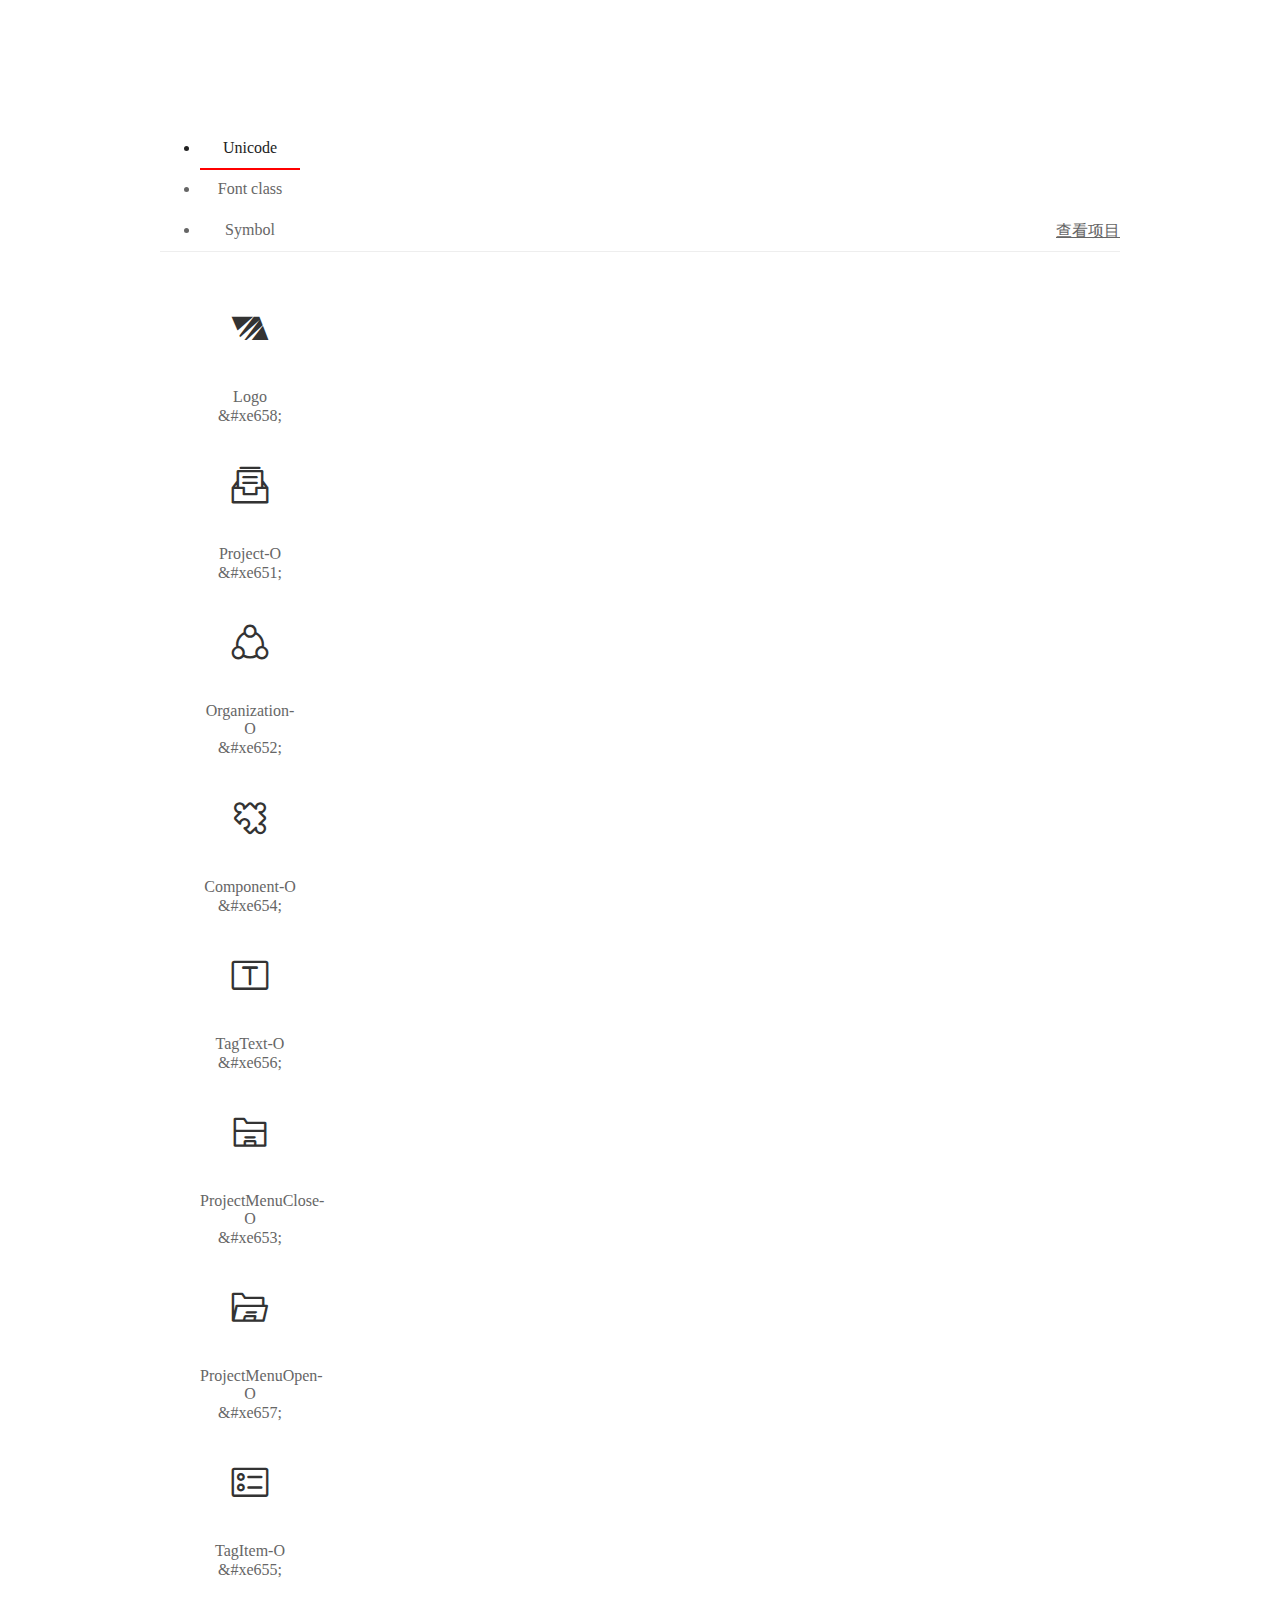
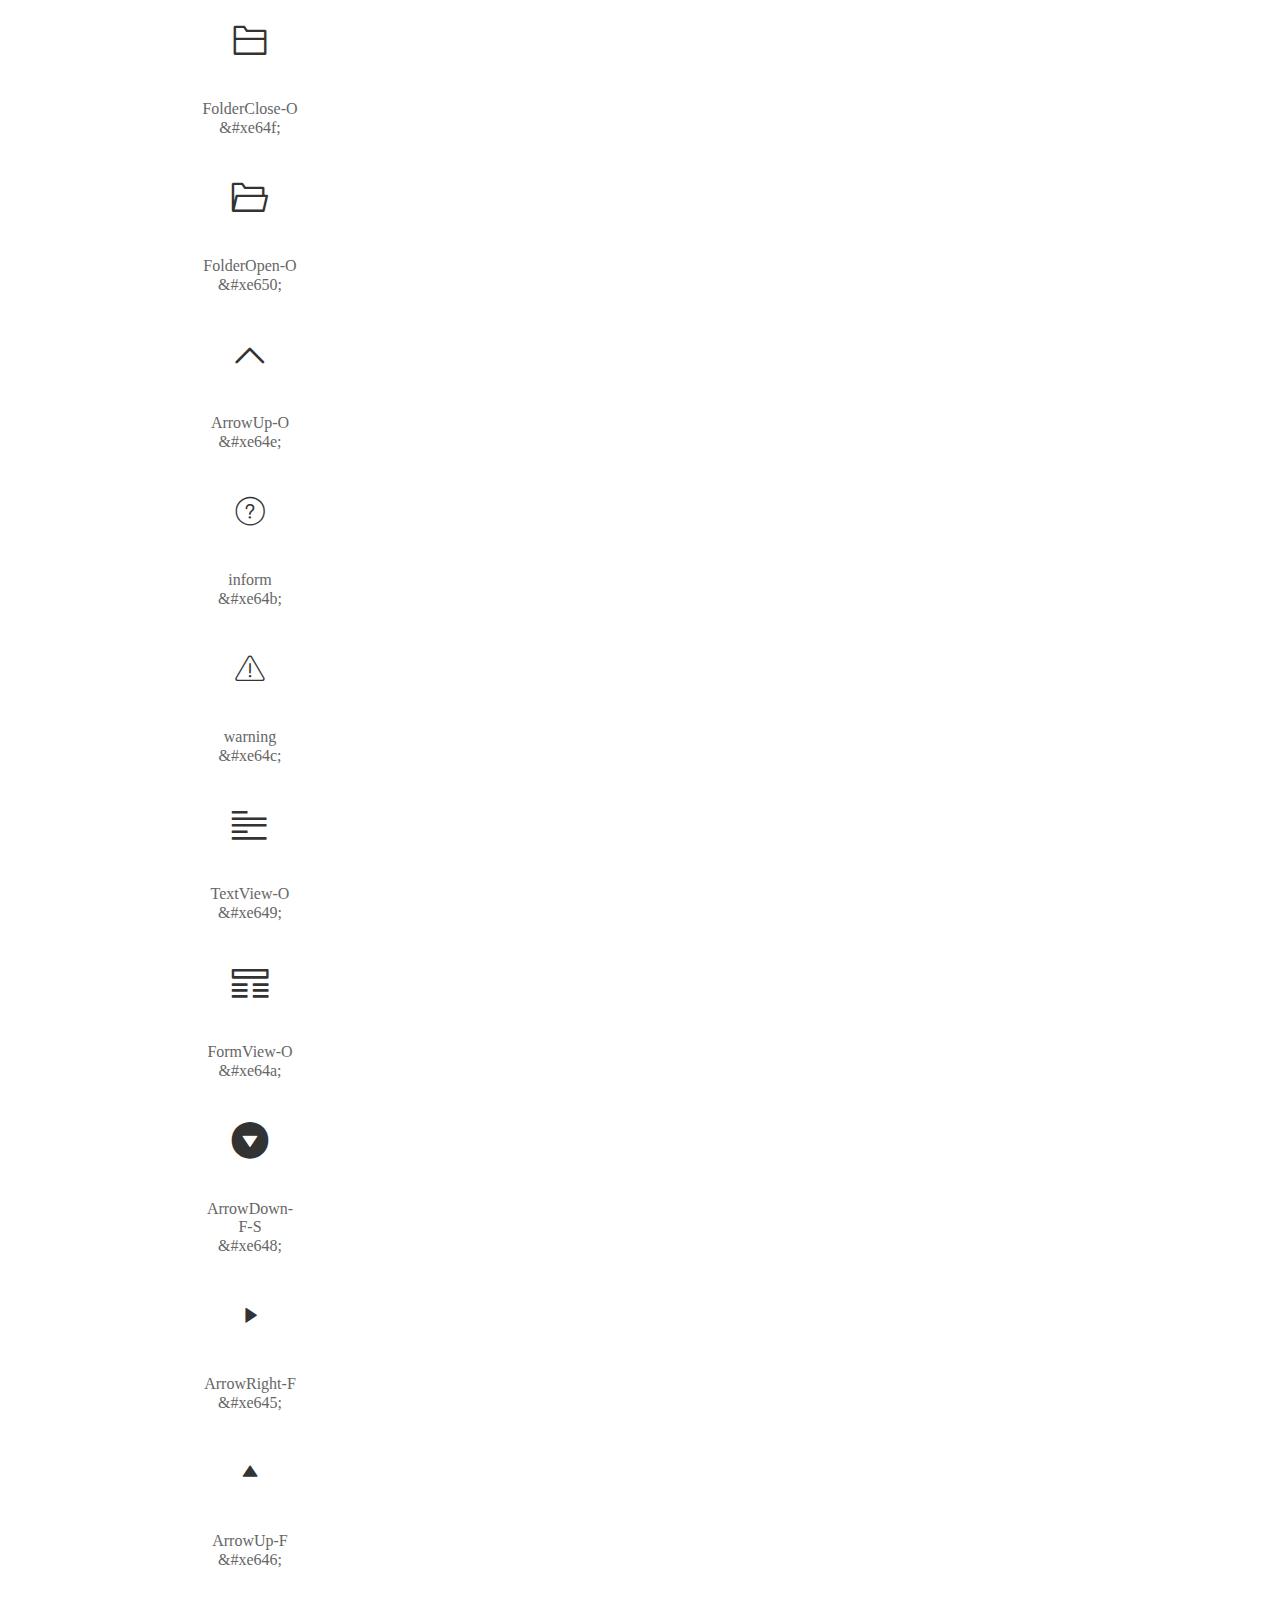
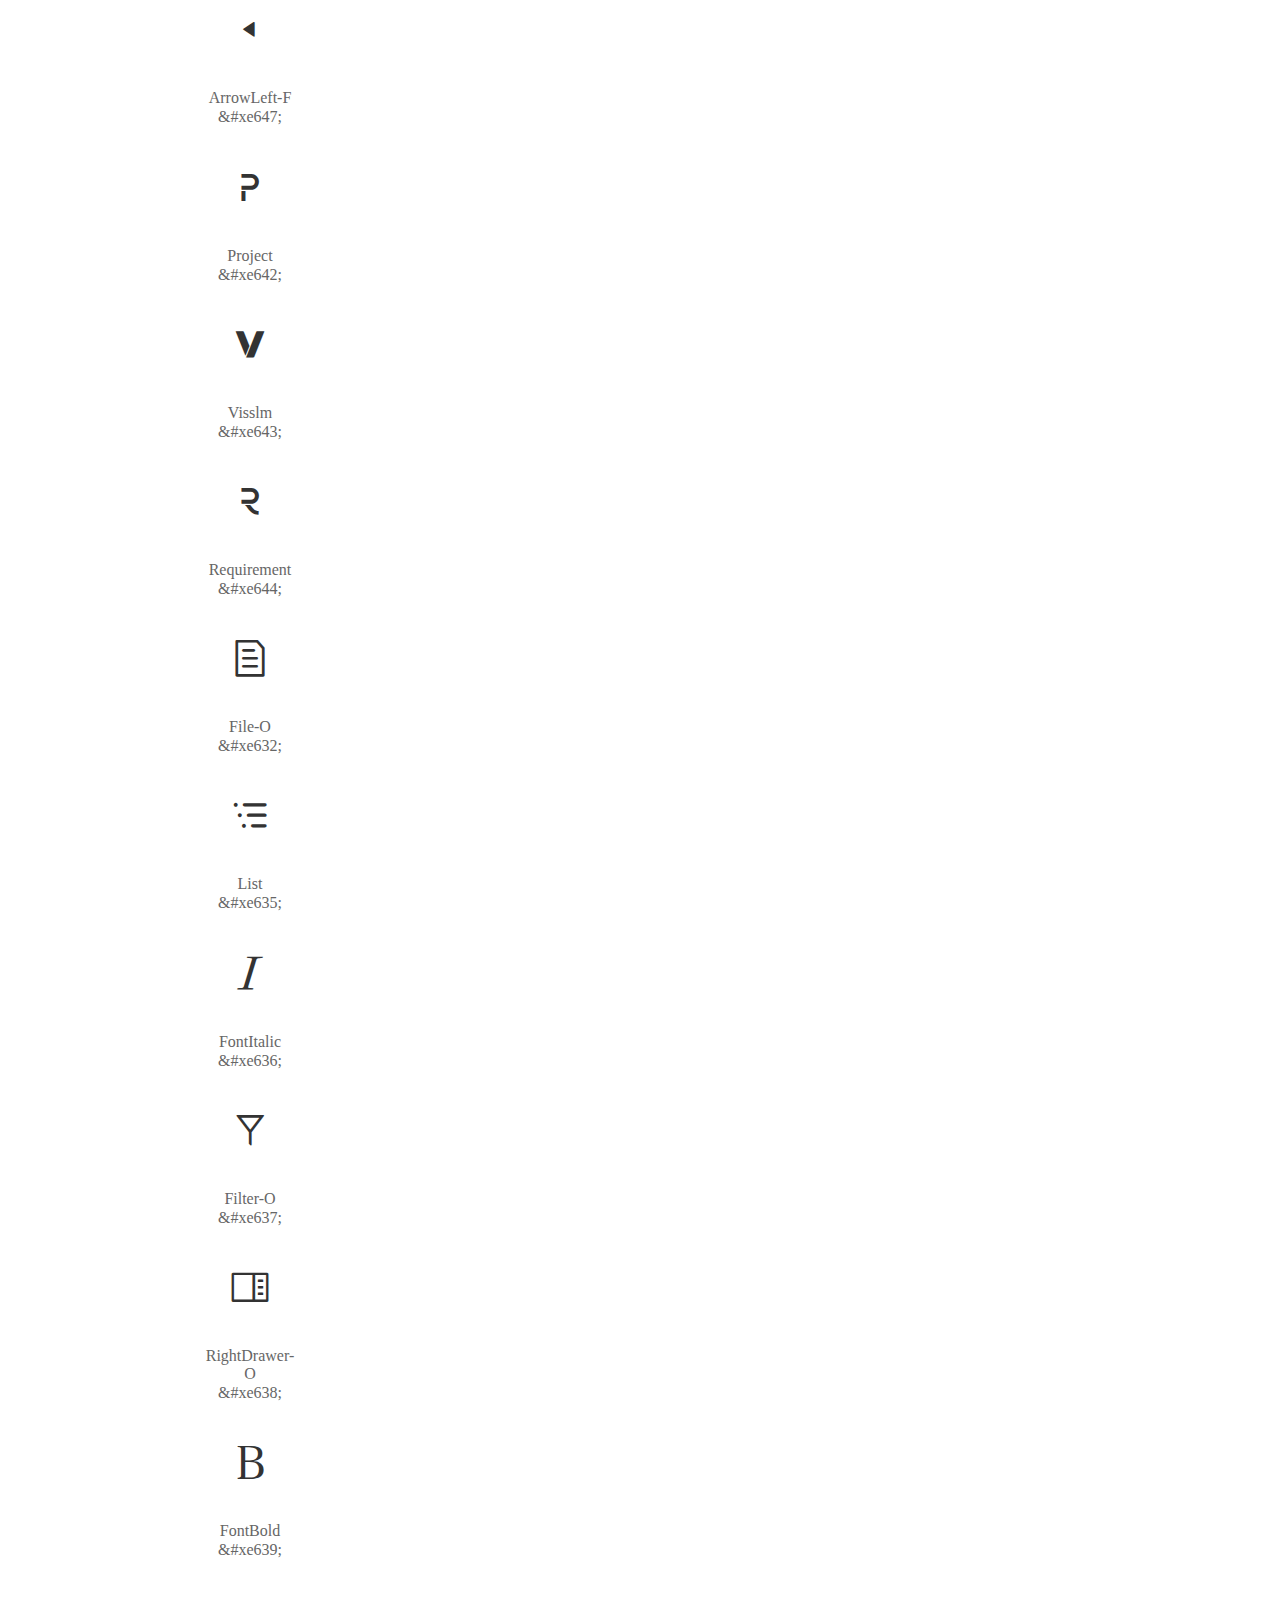
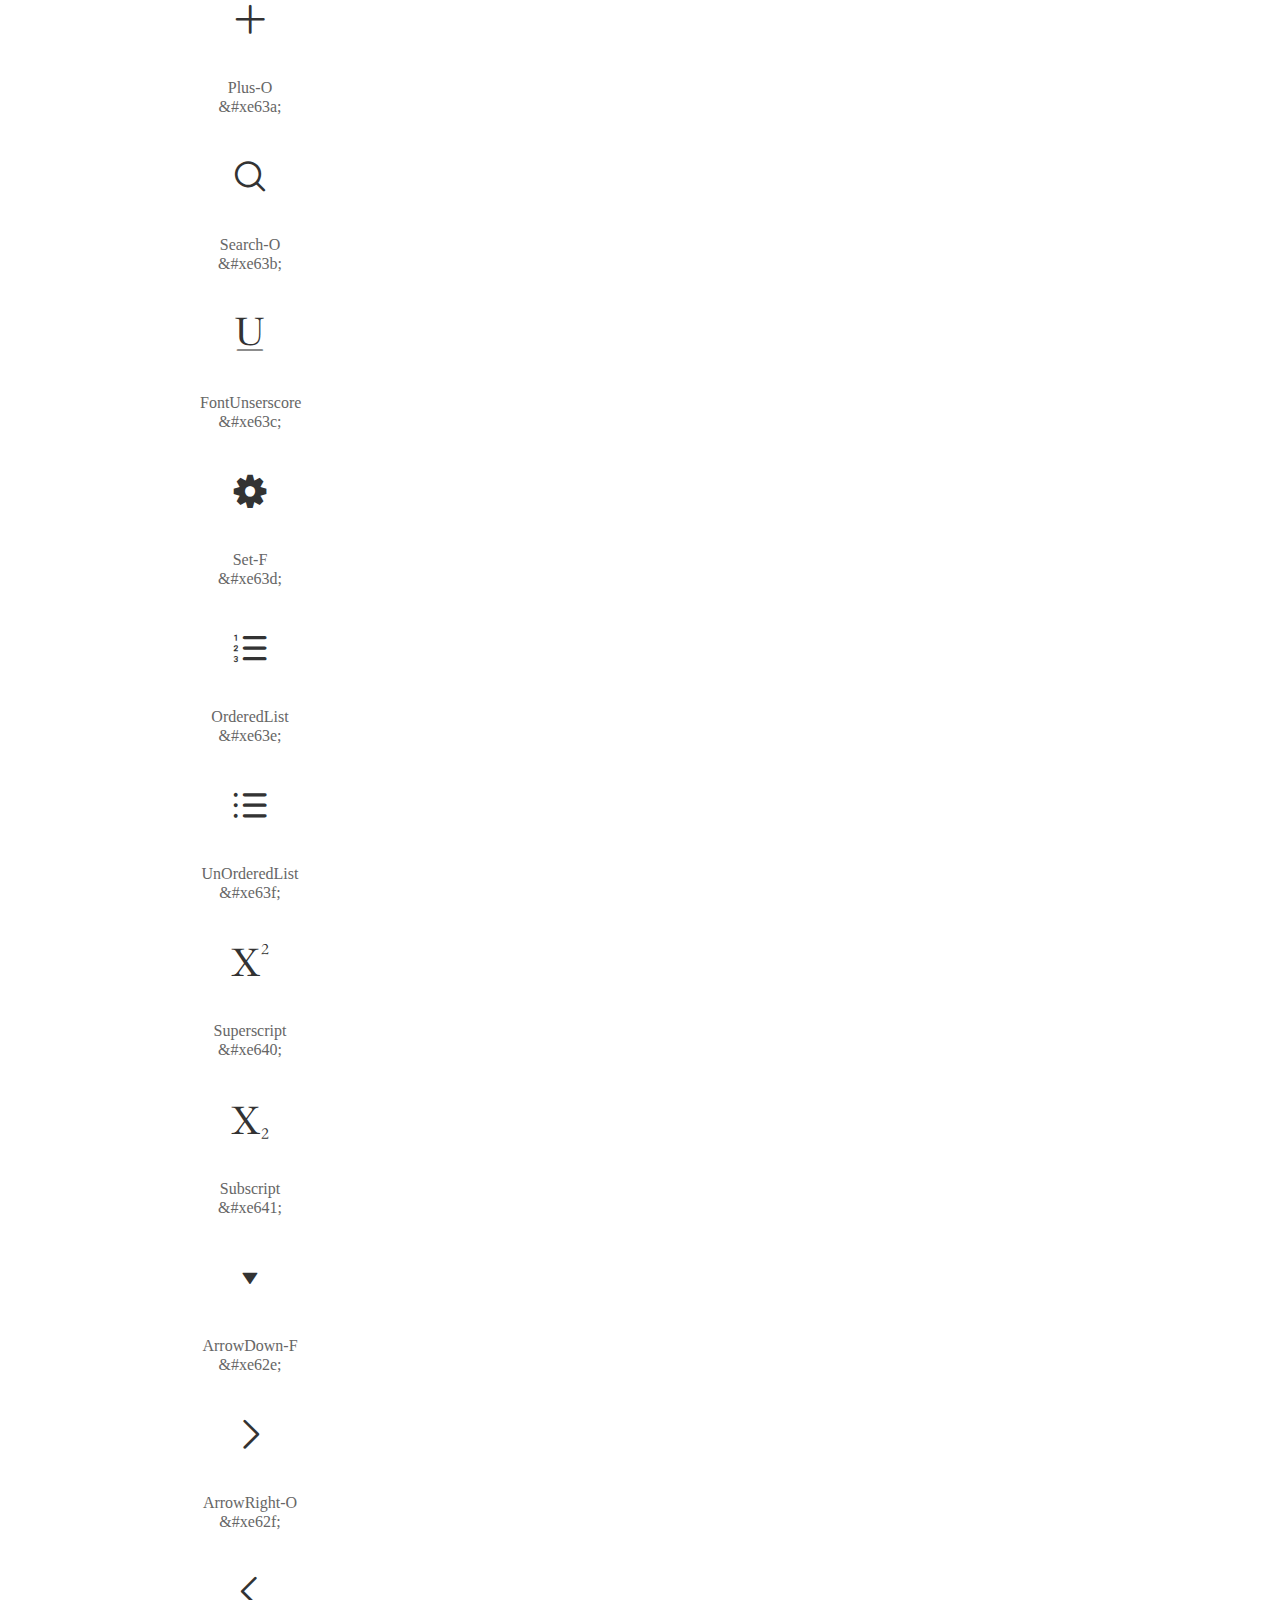
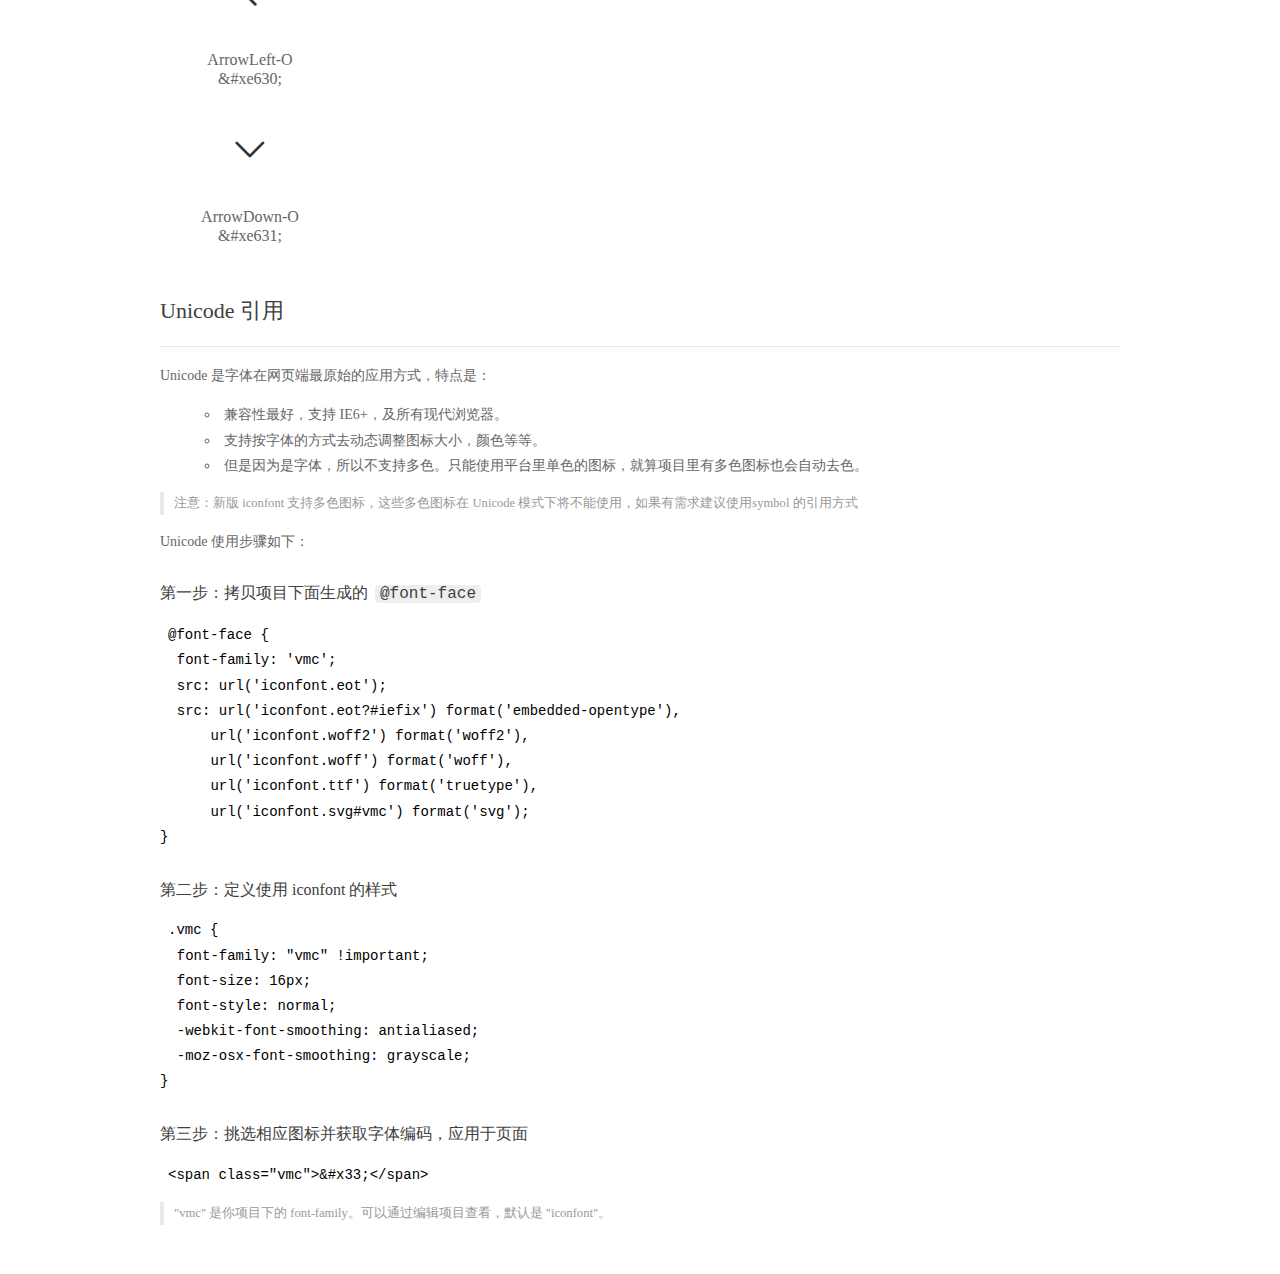
==== commit 794f033a: "Automated deployment: Mon Jan 18 02:01:12 UTC 2021 4cf43e7b8119069407077379f42ed44f223b570d" ====
--- a/index.html
+++ b/index.html
@@ -31,6 +31,12 @@
           <ul class="icon_lists dib-box">
           
             <li class="dib">
+              <span class="icon vmc">&#xe658;</span>
+                <div class="name">Logo</div>
+                <div class="code-name">&amp;#xe658;</div>
+              </li>
+          
+            <li class="dib">
               <span class="icon vmc">&#xe651;</span>
                 <div class="name">Project-O</div>
                 <div class="code-name">&amp;#xe651;</div>
@@ -88,12 +94,6 @@
               <span class="icon vmc">&#xe64e;</span>
                 <div class="name">ArrowUp-O</div>
                 <div class="code-name">&amp;#xe64e;</div>
-              </li>
-          
-            <li class="dib">
-              <span class="icon vmc">&#xe64d;</span>
-                <div class="name">logo</div>
-                <div class="code-name">&amp;#xe64d;</div>
               </li>
           
             <li class="dib">
@@ -321,6 +321,15 @@
         <ul class="icon_lists dib-box">
           
           <li class="dib">
+            <span class="icon vmc vmc-Logo"></span>
+            <div class="name">
+              Logo
+            </div>
+            <div class="code-name">.vmc-Logo
+            </div>
+          </li>
+          
+          <li class="dib">
             <span class="icon vmc vmc-Project-O"></span>
             <div class="name">
               Project-O
@@ -407,15 +416,6 @@
               ArrowUp-O
             </div>
             <div class="code-name">.vmc-ArrowUp-O
-            </div>
-          </li>
-          
-          <li class="dib">
-            <span class="icon vmc vmc-logo"></span>
-            <div class="name">
-              logo
-            </div>
-            <div class="code-name">.vmc-logo
             </div>
           </li>
           
@@ -711,6 +711,14 @@
           
             <li class="dib">
                 <svg class="icon svg-icon" aria-hidden="true">
+                  <use xlink:href="#vmc-Logo"></use>
+                </svg>
+                <div class="name">Logo</div>
+                <div class="code-name">#vmc-Logo</div>
+            </li>
+          
+            <li class="dib">
+                <svg class="icon svg-icon" aria-hidden="true">
                   <use xlink:href="#vmc-Project-O"></use>
                 </svg>
                 <div class="name">Project-O</div>
@@ -787,14 +795,6 @@
                 </svg>
                 <div class="name">ArrowUp-O</div>
                 <div class="code-name">#vmc-ArrowUp-O</div>
-            </li>
-          
-            <li class="dib">
-                <svg class="icon svg-icon" aria-hidden="true">
-                  <use xlink:href="#vmc-logo"></use>
-                </svg>
-                <div class="name">logo</div>
-                <div class="code-name">#vmc-logo</div>
             </li>
           
             <li class="dib">
--- a/iconfont.css
+++ b/iconfont.css
@@ -1,10 +1,10 @@
 @font-face {font-family: "vmc";
-  src: url('iconfont.eot?t=1610504608241'); /* IE9 */
-  src: url('iconfont.eot?t=1610504608241#iefix') format('embedded-opentype'), /* IE6-IE8 */
-  url('[data-uri]') format('woff2'),
-  url('iconfont.woff?t=1610504608241') format('woff'),
-  url('iconfont.ttf?t=1610504608241') format('truetype'), /* chrome, firefox, opera, Safari, Android, iOS 4.2+ */
-  url('iconfont.svg?t=1610504608241#vmc') format('svg'); /* iOS 4.1- */
+  src: url('iconfont.eot?t=1610935127769'); /* IE9 */
+  src: url('iconfont.eot?t=1610935127769#iefix') format('embedded-opentype'), /* IE6-IE8 */
+  url('[data-uri]') format('woff2'),
+  url('iconfont.woff?t=1610935127769') format('woff'),
+  url('iconfont.ttf?t=1610935127769') format('truetype'), /* chrome, firefox, opera, Safari, Android, iOS 4.2+ */
+  url('iconfont.svg?t=1610935127769#vmc') format('svg'); /* iOS 4.1- */
 }
 
 .vmc {
@@ -13,6 +13,10 @@
   font-style: normal;
   -webkit-font-smoothing: antialiased;
   -moz-osx-font-smoothing: grayscale;
+}
+
+.vmc-Logo:before {
+  content: "\e658";
 }
 
 .vmc-Project-O:before {
@@ -53,10 +57,6 @@
 
 .vmc-ArrowUp-O:before {
   content: "\e64e";
-}
-
-.vmc-logo:before {
-  content: "\e64d";
 }
 
 .vmc-inform:before {
